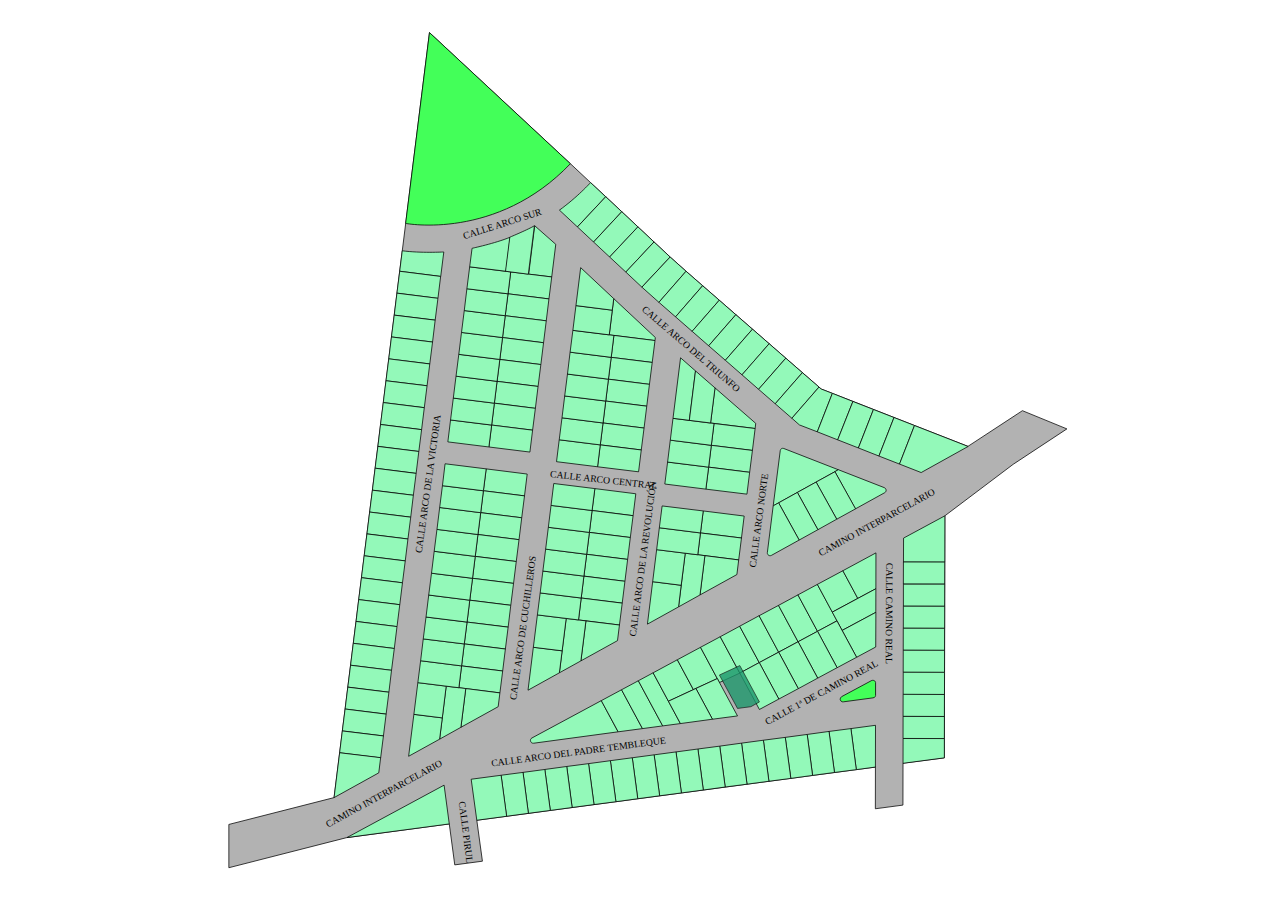
==== index.html @ 2c9c74a9 "folders removed" ====
<!DOCTYPE html>
<html lang="en">

<head>
    <meta charset="UTF-8">
    <meta http-equiv="X-UA-Compatible" content="IE=edge">
    <meta name="viewport" content="width=device-width, initial-scale=1.0">
    <title>Document</title>
    <link rel="stylesheet" href="styles.css">
</head>

<body>
    <?xml version="1.0" encoding="utf-8"?>
    <!-- Generator: Adobe Illustrator 19.0.0, SVG Export Plug-In . SVG Version: 6.00 Build 0)  -->
    <svg id="svgMap" version="1.1" xmlns="http://www.w3.org/2000/svg" xmlns:xlink="http://www.w3.org/1999/xlink" x="0px"
        y="0px" viewBox="0 0 1200 1200" style="enable-background:new 0 0 1200 1200;" xml:space="preserve">
        <style type="text/css">
            .st0 {
                display: none;
            }

            .st1 {
                display: inline;
            }

            .st2 {
                clip-path: url(#XMLID_6619_);
            }

            .st3 {
                clip-path: url(#XMLID_6623_);
                fill: #00FF00;
            }

            .st4 {
                clip-path: url(#XMLID_6623_);
                fill: none;
                stroke: #00FF00;
                stroke-width: 0;
                stroke-miterlimit: 10;
            }

            .st5 {
                clip-path: url(#XMLID_6623_);
                fill: #FF0000;
            }

            .st6 {
                clip-path: url(#XMLID_6623_);
                fill: none;
                stroke: #FF0000;
                stroke-width: 0;
                stroke-miterlimit: 10;
            }

            .st7 {
                clip-path: url(#XMLID_6623_);
                fill: none;
                stroke: #000000;
                stroke-width: 1.4333;
                stroke-linecap: round;
                stroke-linejoin: round;
                stroke-miterlimit: 10;
            }

            .st8 {
                clip-path: url(#XMLID_6623_);
                fill: none;
                stroke: #000000;
                stroke-width: 0.6143;
                stroke-linecap: round;
                stroke-linejoin: round;
                stroke-miterlimit: 10;
            }

            .st9 {
                clip-path: url(#XMLID_6623_);
                fill: none;
                stroke: #FF0000;
                stroke-width: 0;
                stroke-linecap: round;
                stroke-miterlimit: 10;
            }

            .st10 {
                clip-path: url(#XMLID_6623_);
                fill: none;
                stroke: #00FF00;
                stroke-width: 0;
                stroke-linecap: round;
                stroke-miterlimit: 10;
            }

            .st11 {
                clip-path: url(#XMLID_6627_);
            }

            .st12 {
                font-family: 'StylusBT';
            }

            .st13 {
                font-size: 4.6241px;
            }

            .st14 {
                clip-path: url(#XMLID_6631_);
            }

            .st15 {
                fill: #0000FF;
            }

            .st16 {
                font-size: 9.6336px;
            }

            .st17 {
                clip-path: url(#XMLID_6631_);
                fill: none;
                stroke: #0000FF;
                stroke-width: 0.6143;
                stroke-linecap: round;
                stroke-linejoin: round;
                stroke-miterlimit: 10;
            }

            .st18 {
                clip-path: url(#XMLID_6631_);
                fill: none;
                stroke: #000000;
                stroke-width: 0.6143;
                stroke-linecap: round;
                stroke-linejoin: round;
                stroke-miterlimit: 10;
            }

            .st19 {
                clip-path: url(#XMLID_6631_);
                fill: none;
                stroke: #000000;
                stroke-width: 0;
                stroke-linecap: round;
                stroke-linejoin: round;
                stroke-miterlimit: 10;
            }

            .st20 {
                clip-path: url(#XMLID_6631_);
                fill: none;
                stroke: #000000;
                stroke-width: 0.7166;
                stroke-linecap: round;
                stroke-linejoin: round;
                stroke-miterlimit: 10;
            }

            .st21 {
                clip-path: url(#XMLID_6631_);
                fill: none;
                stroke: #000000;
                stroke-width: 0.9214;
                stroke-linecap: round;
                stroke-linejoin: round;
                stroke-miterlimit: 10;
            }

            .st22 {
                clip-path: url(#XMLID_6631_);
                fill: none;
                stroke: #000000;
                stroke-width: 0.3071;
                stroke-linecap: round;
                stroke-linejoin: round;
                stroke-miterlimit: 10;
            }

            .st23 {
                clip-path: url(#XMLID_6631_);
                fill: none;
                stroke: #000000;
                stroke-width: 1.2285;
                stroke-linecap: round;
                stroke-linejoin: round;
                stroke-miterlimit: 10;
            }

            .st24 {
                clip-path: url(#XMLID_6631_);
                fill: none;
                stroke: #000000;
                stroke-width: 0;
                stroke-linecap: round;
                stroke-miterlimit: 10;
            }

            .st25 {
                font-size: 7.6875px;
            }

            .st26 {
                font-size: 6.3239px;
            }

            .st27 {
                clip-path: url(#XMLID_6635_);
            }

            .st28 {
                clip-path: url(#XMLID_6639_);
                fill: none;
                stroke: #000000;
                stroke-width: 0.3071;
                stroke-linecap: round;
                stroke-linejoin: round;
                stroke-miterlimit: 10;
            }

            .st29 {
                clip-path: url(#XMLID_6639_);
            }

            .st30 {
                font-size: 8.6954px;
            }

            .st31 {
                clip-path: url(#XMLID_6639_);
                fill: none;
                stroke: #000000;
                stroke-width: 0.9214;
                stroke-linecap: round;
                stroke-linejoin: round;
                stroke-miterlimit: 10;
            }

            .st32 {
                clip-path: url(#XMLID_6647_);
            }

            .st33 {
                clip-path: url(#XMLID_6647_);
                fill: none;
                stroke: #000000;
                stroke-width: 0.9214;
                stroke-linecap: round;
                stroke-linejoin: round;
                stroke-miterlimit: 10;
            }

            .st34 {
                clip-path: url(#XMLID_6647_);
                fill: none;
                stroke: #000000;
                stroke-width: 0.6143;
                stroke-linecap: round;
                stroke-linejoin: round;
                stroke-miterlimit: 10;
            }

            .st35 {
                font-size: 26.9741px;
            }

            .st36 {
                clip-path: url(#XMLID_6647_);
                fill: none;
                stroke: #0000FF;
                stroke-width: 0.6143;
                stroke-linecap: round;
                stroke-linejoin: round;
                stroke-miterlimit: 10;
            }

            .st37 {
                font-size: 5.7802px;
            }

            .st38 {
                font-size: 3.8534px;
            }

            .st39 {
                clip-path: url(#XMLID_6647_);
                fill: none;
                stroke: #FF0000;
                stroke-width: 0.6143;
                stroke-linecap: round;
                stroke-linejoin: round;
                stroke-miterlimit: 10;
            }

            .st40 {
                clip-path: url(#XMLID_6647_);
                fill: none;
                stroke: #000000;
                stroke-width: 0.7166;
                stroke-linecap: round;
                stroke-linejoin: round;
                stroke-miterlimit: 10;
            }

            .st41 {
                clip-path: url(#XMLID_6655_);
            }

            .st42 {
                clip-path: url(#XMLID_6659_);
                fill: none;
                stroke: #000000;
                stroke-width: 0.7166;
                stroke-linecap: round;
                stroke-linejoin: round;
                stroke-miterlimit: 10;
            }

            .st43 {
                clip-path: url(#XMLID_6659_);
                fill: none;
                stroke: #000000;
                stroke-width: 0.3071;
                stroke-linecap: round;
                stroke-linejoin: round;
                stroke-miterlimit: 10;
            }

            .st44 {
                clip-path: url(#XMLID_6659_);
            }

            .st45 {
                font-size: 7.7069px;
            }

            .st46 {
                clip-path: url(#XMLID_6659_);
                fill: none;
                stroke: #000000;
                stroke-width: 0.6143;
                stroke-linecap: round;
                stroke-linejoin: round;
                stroke-miterlimit: 10;
            }

            .st47 {
                font-size: 7.7068px;
            }

            .st48 {
                clip-path: url(#XMLID_6659_);
                fill: none;
                stroke: #0000FF;
                stroke-width: 0.3071;
                stroke-linecap: round;
                stroke-linejoin: round;
                stroke-miterlimit: 10;
            }

            .st49 {
                clip-path: url(#XMLID_6663_);
            }

            .st50 {
                clip-path: url(#XMLID_6667_);
                fill: none;
                stroke: #000000;
                stroke-width: 0.3071;
                stroke-linecap: round;
                stroke-linejoin: round;
                stroke-miterlimit: 10;
            }

            .st51 {
                clip-path: url(#XMLID_6667_);
            }

            .st52 {
                clip-path: url(#XMLID_6667_);
                fill: none;
                stroke: #000000;
                stroke-width: 0;
                stroke-linecap: round;
                stroke-miterlimit: 10;
            }

            .st53 {
                clip-path: url(#XMLID_6667_);
                fill: none;
                stroke: #00FF00;
                stroke-width: 0.3071;
                stroke-linecap: round;
                stroke-linejoin: round;
                stroke-miterlimit: 10;
            }

            .st54 {
                font-size: 5.7801px;
            }

            .st55 {
                clip-path: url(#XMLID_6667_);
                fill: none;
                stroke: #FF0000;
                stroke-width: 0.6143;
                stroke-linecap: round;
                stroke-linejoin: round;
                stroke-miterlimit: 10;
            }

            .st56 {
                clip-path: url(#XMLID_6667_);
                fill: none;
                stroke: #808080;
                stroke-width: 0.6143;
                stroke-linecap: round;
                stroke-linejoin: round;
                stroke-miterlimit: 10;
            }

            .st57 {
                font-size: 7.0646px;
            }

            .st58 {
                clip-path: url(#XMLID_6667_);
                fill: #FF0000;
            }

            .st59 {
                clip-path: url(#XMLID_6667_);
                fill: none;
                stroke: #FF0000;
                stroke-width: 0;
                stroke-linecap: round;
                stroke-miterlimit: 10;
            }

            .st60 {
                clip-path: url(#XMLID_6667_);
                fill: none;
                stroke: #000000;
                stroke-width: 0.6143;
                stroke-linecap: round;
                stroke-linejoin: round;
                stroke-miterlimit: 10;
            }

            .st61 {
                fill: #B2B2B2;
                stroke: #000000;
                stroke-miterlimit: 10;
            }

            .st62 {
                fill: #43FF59;
                stroke: #000000;
                stroke-miterlimit: 10;
            }

            .st63 {

                stroke: #000000;
                stroke-miterlimit: 10;
            }

            .st64 {
                font-family: 'MyriadPro-Regular';
            }

            .st65 {
                font-size: 13px;
            }
        </style>
        <g id="Capa_1" class="st0">
            <g id="XMLID_6612_" class="st1">
                <g id="XMLID_6613_">
                    <defs>

                        <rect id="XMLID_1_" x="-75.7" y="-444.2"
                            transform="matrix(2.286894e-03 -1 1 2.286894e-03 -1.3706 1198.6263)" width="1351.4"
                            height="2088.5" />
                    </defs>
                    <clipPath id="XMLID_6619_">
                        <use xlink:href="#XMLID_1_" style="overflow:visible;" />
                    </clipPath>
                    <g id="XMLID_9650_" class="st2">
                        <defs>
                            <polyline id="XMLID_2998_"
                                points="-390.7,-64.3 -393.7,1259 1591.3,1263.5 1594.3,-59.8 -390.7,-64.3 					" />
                        </defs>
                        <clipPath id="XMLID_6623_">
                            <use xlink:href="#XMLID_2998_" style="overflow:visible;" />
                        </clipPath>
                        <polygon id="XMLID_5430_" class="st3" points="467.5,224.3 460.5,231.6 460.6,217.8 				" />
                        <polygon id="XMLID_5429_" class="st4" points="467.5,224.3 460.5,231.6 460.6,217.8 				" />
                        <path id="XMLID_6610_" class="st3" d="M460.6,217.8l-7.4,20.8l0.1-27.6L460.6,217.8z M460.5,231.6l0-13.8l-7.4,20.8L460.5,231.6
					z" />
                        <path id="XMLID_6609_" class="st4" d="M460.6,217.8l-7.4,20.8l0.1-27.6L460.6,217.8z M460.5,231.6l0-13.8l-7.4,20.8L460.5,231.6
					z" />
                        <path id="XMLID_6608_" class="st3" d="M453.2,210.9l-7.7,34.3l0.1-41.4L453.2,210.9z M453.1,238.5l0.1-27.6l-7.7,34.3
					L453.1,238.5z" />
                        <path id="XMLID_6607_" class="st4" d="M453.2,210.9l-7.7,34.3l0.1-41.4L453.2,210.9z M453.1,238.5l0.1-27.6l-7.7,34.3
					L453.1,238.5z" />
                        <path id="XMLID_6606_" class="st3" d="M445.6,203.8l-7.9,47.7l0.1-55L445.6,203.8z M445.5,245.2l0.1-41.4l-7.9,47.7L445.5,245.2
					z" />
                        <path id="XMLID_6605_" class="st4" d="M445.6,203.8l-7.9,47.7l0.1-55L445.6,203.8z M445.5,245.2l0.1-41.4l-7.9,47.7L445.5,245.2
					z" />
                        <path id="XMLID_6604_" class="st3" d="M437.9,196.5l-8.2,61.1l0.2-68.6L437.9,196.5z M437.7,251.5l0.1-55l-8.2,61.1L437.7,251.5
					z" />
                        <path id="XMLID_6603_" class="st4" d="M437.9,196.5l-8.2,61.1l0.2-68.6L437.9,196.5z M437.7,251.5l0.1-55l-8.2,61.1L437.7,251.5
					z" />
                        <path id="XMLID_6602_" class="st3"
                            d="M429.8,189l-8.5,74.3l0.2-82.1L429.8,189z M429.6,257.6l0.2-68.6l-8.5,74.3L429.6,257.6z" />
                        <path id="XMLID_6601_" class="st4"
                            d="M429.8,189l-8.5,74.3l0.2-82.1L429.8,189z M429.6,257.6l0.2-68.6l-8.5,74.3L429.6,257.6z" />
                        <path id="XMLID_6600_" class="st3" d="M421.5,181.2l-8.8,87.5l0.2-95.5L421.5,181.2z M421.3,263.3l0.2-82.1l-8.8,87.5
					L421.3,263.3z" />
                        <path id="XMLID_6599_" class="st4" d="M421.5,181.2l-8.8,87.5l0.2-95.5L421.5,181.2z M421.3,263.3l0.2-82.1l-8.8,87.5
					L421.3,263.3z" />
                        <path id="XMLID_6598_" class="st3" d="M412.9,173.2L404,273.7l0.2-108.6L412.9,173.2z M412.7,268.7l0.2-95.5L404,273.7
					L412.7,268.7z" />
                        <path id="XMLID_6597_" class="st4" d="M412.9,173.2L404,273.7l0.2-108.6L412.9,173.2z M412.7,268.7l0.2-95.5L404,273.7
					L412.7,268.7z" />
                        <path id="XMLID_6596_" class="st3" d="M404.3,165.1l-9.2,113.4l0.3-121.7L404.3,165.1z M404,273.7l0.2-108.6l-9.2,113.4
					L404,273.7z" />
                        <path id="XMLID_6595_" class="st4" d="M404.3,165.1l-9.2,113.4l0.3-121.7L404.3,165.1z M404,273.7l0.2-108.6l-9.2,113.4
					L404,273.7z" />
                        <path id="XMLID_6594_" class="st3" d="M395.4,156.8l-9.4,126l0.3-134.5L395.4,156.8z M395.1,278.5l0.3-121.7l-9.4,126
					L395.1,278.5z" />
                        <path id="XMLID_6593_" class="st4" d="M395.4,156.8l-9.4,126l0.3-134.5L395.4,156.8z M395.1,278.5l0.3-121.7l-9.4,126
					L395.1,278.5z" />
                        <path id="XMLID_6592_" class="st3" d="M386.3,148.3l-5.6,136.9l0.3-141.8L386.3,148.3z M386,282.8l0.3-134.5l-5.6,136.9
					L386,282.8z" />
                        <path id="XMLID_6591_" class="st4" d="M386.3,148.3l-5.6,136.9l0.3-141.8L386.3,148.3z M386,282.8l0.3-134.5l-5.6,136.9
					L386,282.8z" />
                        <path id="XMLID_6590_" class="st3" d="M381,143.3l-4.3,143.4l0.3-139.2L381,143.3z M380.6,285.1l0.3-141.8l-4.3,143.4
					L380.6,285.1z" />
                        <path id="XMLID_6589_" class="st4" d="M381,143.3l-4.3,143.4l0.3-139.2L381,143.3z M380.6,285.1l0.3-141.8l-4.3,143.4
					L380.6,285.1z" />
                        <path id="XMLID_6588_" class="st3" d="M377,147.5l-2.2,139.9l0.3-138L377,147.5z M376.7,286.8l0.3-139.2l-2.2,139.9L376.7,286.8
					z" />
                        <path id="XMLID_6587_" class="st4" d="M377,147.5l-2.2,139.9l0.3-138L377,147.5z M376.7,286.8l0.3-139.2l-2.2,139.9L376.7,286.8
					z" />
                        <path id="XMLID_6586_" class="st3" d="M375.1,149.5l-0.5,135.2l0.3-134.9L375.1,149.5z M374.8,285.4l0.3-136l-0.5,135.2
					L374.8,285.4z" />
                        <path id="XMLID_6585_" class="st4" d="M375.1,149.5l-0.5,135.2l0.3-134.9L375.1,149.5z M374.8,285.4l0.3-136l-0.5,135.2
					L374.8,285.4z" />
                        <path id="XMLID_6584_" class="st3"
                            d="M374.8,285.4l-0.2,2.1l0-2L374.8,285.4z M374.8,287.5l0-2l-0.2,2.1L374.8,287.5z" />
                        <path id="XMLID_6583_" class="st4"
                            d="M374.8,285.4l-0.2,2.1l0-2L374.8,285.4z M374.8,287.5l0-2l-0.2,2.1L374.8,287.5z" />
                        <path id="XMLID_6582_" class="st3" d="M374.9,149.8l-3,127.6l0.3-130.1L374.9,149.8z M374.6,284.7l0.3-134.9l-3,127.6
					L374.6,284.7z" />
                        <path id="XMLID_6581_" class="st4" d="M374.9,149.8l-3,127.6l0.3-130.1L374.9,149.8z M374.6,284.7l0.3-134.9l-3,127.6
					L374.6,284.7z" />
                        <path id="XMLID_6580_" class="st3"
                            d="M374.6,285.5l-7.4,4.9l0-2.3L374.6,285.5z M374.6,287.6l0-2l-7.4,4.9L374.6,287.6z" />
                        <path id="XMLID_6579_" class="st4"
                            d="M374.6,285.5l-7.4,4.9l0-2.3L374.6,285.5z M374.6,287.6l0-2l-7.4,4.9L374.6,287.6z" />
                        <path id="XMLID_6578_" class="st3"
                            d="M366.2,129.5l-6.1,6.4l0-12.1L366.2,129.5z M360.1,135.9l6.1-6.4L360.1,135.9z" />
                        <path id="XMLID_6577_" class="st4"
                            d="M366.2,129.5l-6.1,6.4l0-12.1L366.2,129.5z M360.1,135.9l6.1-6.4L360.1,135.9z" />
                        <path id="XMLID_6576_" class="st3" d="M372.3,147.2l-12.5,134.5l0.3-145.8L372.3,147.2z M372,277.3l0.3-130.1l-12.5,134.5
					L372,277.3z" />
                        <path id="XMLID_6575_" class="st4" d="M372.3,147.2l-12.5,134.5l0.3-145.8L372.3,147.2z M372,277.3l0.3-130.1l-12.5,134.5
					L372,277.3z" />
                        <path id="XMLID_6574_" class="st3"
                            d="M367.2,288.2l-9.5,5.5l0-1.9L367.2,288.2z M367.2,290.4l0-2.3l-9.5,5.5L367.2,290.4z" />
                        <path id="XMLID_6573_" class="st4"
                            d="M367.2,288.2l-9.5,5.5l0-1.9L367.2,288.2z M367.2,290.4l0-2.3l-9.5,5.5L367.2,290.4z" />
                        <path id="XMLID_6572_" class="st3"
                            d="M357.7,291.7l-9.7,4.8l0-1.3L357.7,291.7z M357.7,293.7l0-1.9l-9.7,4.8L357.7,293.7z" />
                        <path id="XMLID_6571_" class="st4"
                            d="M357.7,291.7l-9.7,4.8l0-1.3L357.7,291.7z M357.7,293.7l0-1.9l-9.7,4.8L357.7,293.7z" />
                        <path id="XMLID_6570_" class="st3"
                            d="M348,295.2l-1.7,1.8l0-1.2L348,295.2z M348,296.5l0-1.3l-1.7,1.8L348,296.5z" />
                        <path id="XMLID_6569_" class="st4"
                            d="M348,295.2l-1.7,1.8l0-1.2L348,295.2z M348,296.5l0-1.3l-1.7,1.8L348,296.5z" />
                        <path id="XMLID_6568_" class="st3" d="M360.1,123.8l-16.9,163.9l0.4-179.3L360.1,123.8z M359.8,281.7l0.4-157.9l-16.9,163.9
					L359.8,281.7z" />
                        <path id="XMLID_6567_" class="st4" d="M360.1,123.8l-16.9,163.9l0.4-179.3L360.1,123.8z M359.8,281.7l0.4-157.9l-16.9,163.9
					L359.8,281.7z" />
                        <path id="XMLID_6566_" class="st3"
                            d="M346.2,295.8l-3,1.9l0-10L346.2,295.8z M346.2,297l0-1.2l-3,1.9L346.2,297z" />
                        <path id="XMLID_6565_" class="st4"
                            d="M346.2,295.8l-3,1.9l0-10L346.2,295.8z M346.2,297l0-1.2l-3,1.9L346.2,297z" />
                        <path id="XMLID_6564_" class="st3" d="M343.7,108.5l-5.6,190.6l0.4-195.3L343.7,108.5z M343.3,297.7l0.4-189.3l-5.6,190.6
					L343.3,297.7z" />
                        <path id="XMLID_6563_" class="st4" d="M343.7,108.5l-5.6,190.6l0.4-195.3L343.7,108.5z M343.3,297.7l0.4-189.3l-5.6,190.6
					L343.3,297.7z" />
                        <path id="XMLID_6562_" class="st3" d="M338.6,103.7l-2.3,195.7l0.5-197.5L338.6,103.7z M338.1,299.1l0.4-195.3l-2.3,195.7
					L338.1,299.1z" />
                        <path id="XMLID_6561_" class="st4" d="M338.6,103.7l-2.3,195.7l0.5-197.5L338.6,103.7z M338.1,299.1l0.4-195.3l-2.3,195.7
					L338.1,299.1z" />
                        <path id="XMLID_6560_" class="st3"
                            d="M336.5,207.2l-8.2,94l0.2-94L336.5,207.2z M336.3,299.5l0.2-92.2l-8.2,94L336.3,299.5z" />
                        <path id="XMLID_6559_" class="st4"
                            d="M336.5,207.2l-8.2,94l0.2-94L336.5,207.2z M336.3,299.5l0.2-92.2l-8.2,94L336.3,299.5z" />
                        <path id="XMLID_6558_" class="st3"
                            d="M336.7,102l-10,75.1l0.2-84.4L336.7,102z M336.6,177.1l0.2-75.1l-10,75.1L336.6,177.1z" />
                        <path id="XMLID_6557_" class="st4"
                            d="M336.7,102l-10,75.1l0.2-84.4L336.7,102z M336.6,177.1l0.2-75.1l-10,75.1L336.6,177.1z" />
                        <path id="XMLID_6556_" class="st3" d="M328.5,207.2l-2.1,94.3l0.2-94.3L328.5,207.2z M328.3,301.2l0.2-94l-2.1,94.3L328.3,301.2
					z" />
                        <path id="XMLID_6555_" class="st4" d="M328.5,207.2l-2.1,94.3l0.2-94.3L328.5,207.2z M328.3,301.2l0.2-94l-2.1,94.3L328.3,301.2
					z" />
                        <path id="XMLID_6554_" class="st3" d="M326.9,92.8l-8.6,210.2l0.5-217.8L326.9,92.8z M326.5,301.5l0.5-208.7l-8.6,210.2
					L326.5,301.5z" />
                        <path id="XMLID_6553_" class="st4" d="M326.9,92.8l-8.6,210.2l0.5-217.8L326.9,92.8z M326.5,301.5l0.5-208.7l-8.6,210.2
					L326.5,301.5z" />
                        <path id="XMLID_6552_" class="st3" d="M318.9,85.2l-10.5,219.1l0.5-228.4L318.9,85.2z M318.4,302.9l0.5-217.8l-10.5,219.1
					L318.4,302.9z" />
                        <path id="XMLID_6551_" class="st4" d="M318.9,85.2l-10.5,219.1l0.5-228.4L318.9,85.2z M318.4,302.9l0.5-217.8l-10.5,219.1
					L318.4,302.9z" />
                        <path id="XMLID_6550_" class="st3" d="M308.8,75.8l-10.6,229.3l0.5-238.7L308.8,75.8z M308.3,304.2l0.5-228.4l-10.6,229.3
					L308.3,304.2z" />
                        <path id="XMLID_6549_" class="st4" d="M308.8,75.8l-10.6,229.3l0.5-238.7L308.8,75.8z M308.3,304.2l0.5-228.4l-10.6,229.3
					L308.3,304.2z" />
                        <path id="XMLID_6548_" class="st3" d="M298.8,66.4l-10.7,239.3L288.7,57L298.8,66.4z M298.3,305.1l0.5-238.7l-10.7,239.3
					L298.3,305.1z" />
                        <path id="XMLID_6547_" class="st4" d="M298.8,66.4l-10.7,239.3L288.7,57L298.8,66.4z M298.3,305.1l0.5-238.7l-10.7,239.3
					L298.3,305.1z" />
                        <path id="XMLID_6546_" class="st3"
                            d="M288.7,57L279,305.8l0.6-257.3L288.7,57z M288.2,305.7L288.7,57L279,305.8L288.2,305.7z" />
                        <path id="XMLID_6545_" class="st4"
                            d="M288.7,57L279,305.8l0.6-257.3L288.7,57z M288.2,305.7L288.7,57L279,305.8L288.2,305.7z" />
                        <path id="XMLID_6544_" class="st3"
                            d="M279.6,48.5L278,305.8l0.6-249.2L279.6,48.5z M279,305.8l0.6-257.3L278,305.8L279,305.8z" />
                        <path id="XMLID_6543_" class="st4"
                            d="M279.6,48.5L278,305.8l0.6-249.2L279.6,48.5z M279,305.8l0.6-257.3L278,305.8L279,305.8z" />
                        <path id="XMLID_6542_" class="st3" d="M278.6,56.6l-4.8,249.1l0.5-214.5L278.6,56.6z M278,305.8l0.6-249.2l-4.8,249.1L278,305.8
					z" />
                        <path id="XMLID_6541_" class="st4" d="M278.6,56.6l-4.8,249.1l0.5-214.5L278.6,56.6z M278,305.8l0.6-249.2l-4.8,249.1L278,305.8
					z" />
                        <path id="XMLID_6540_" class="st3" d="M274.3,91.2l-2.6,74.9l0.1-54.9L274.3,91.2z M274.1,166.4l0.2-75.2l-2.6,74.9L274.1,166.4
					z" />
                        <path id="XMLID_6539_" class="st4" d="M274.3,91.2l-2.6,74.9l0.1-54.9L274.3,91.2z M274.1,166.4l0.2-75.2l-2.6,74.9L274.1,166.4
					z" />
                        <path id="XMLID_6538_" class="st3" d="M274.1,166.4l-2.8,139.2l0.3-119.2L274.1,166.4z M273.8,305.7l0.3-139.2l-2.8,139.2
					L273.8,305.7z" />
                        <path id="XMLID_6537_" class="st4" d="M274.1,166.4l-2.8,139.2l0.3-119.2L274.1,166.4z M273.8,305.7l0.3-139.2l-2.8,139.2
					L273.8,305.7z" />
                        <path id="XMLID_6536_" class="st3" d="M271.6,186.5L268,305.6l0.3-119.5L271.6,186.5z M271.4,305.7l0.3-119.2L268,305.6
					L271.4,305.7z" />
                        <path id="XMLID_6535_" class="st4" d="M271.6,186.5L268,305.6l0.3-119.5L271.6,186.5z M271.4,305.7l0.3-119.2L268,305.6
					L271.4,305.7z" />
                        <path id="XMLID_6534_" class="st3"
                            d="M271.8,111.3l-6.6,54l0-1.6L271.8,111.3z M271.7,166.1l0.1-54.9l-6.6,54L271.7,166.1z" />
                        <path id="XMLID_6533_" class="st4"
                            d="M271.8,111.3l-6.6,54l0-1.6L271.8,111.3z M271.7,166.1l0.1-54.9l-6.6,54L271.7,166.1z" />
                        <path id="XMLID_6532_" class="st3"
                            d="M265.2,163.7l-2.5,21.7l0-1.6L265.2,163.7z M265.2,165.3l0-1.6l-2.5,21.7L265.2,165.3z" />
                        <path id="XMLID_6531_" class="st4"
                            d="M265.2,163.7l-2.5,21.7l0-1.6L265.2,163.7z M265.2,165.3l0-1.6l-2.5,21.7L265.2,165.3z" />
                        <path id="XMLID_6530_" class="st3" d="M268.3,186.1l-5.8,119.2l0.3-119.9L268.3,186.1z M268,305.6l0.3-119.5l-5.8,119.2
					L268,305.6z" />
                        <path id="XMLID_6529_" class="st4" d="M268.3,186.1l-5.8,119.2l0.3-119.9L268.3,186.1z M268,305.6l0.3-119.5l-5.8,119.2
					L268,305.6z" />
                        <path id="XMLID_6528_" class="st3"
                            d="M258,221.7l-0.2,83.2l-10-1L258,221.7z M262.7,183.7l-4.7,38l-0.2,83.2L262.7,183.7z" />
                        <path id="XMLID_6527_" class="st4"
                            d="M258,221.7l-0.2,83.2l-10-1L258,221.7z M262.7,183.7l-4.7,38l-0.2,83.2L262.7,183.7z" />
                        <polygon id="XMLID_5260_" class="st3" points="262.7,183.7 262.5,305.2 257.9,304.9 				" />
                        <polygon id="XMLID_5259_" class="st4" points="262.7,183.7 262.5,305.2 257.9,304.9 				" />
                        <polygon id="XMLID_5258_" class="st5" points="1166.2,553.7 1105.7,593.6 1105.8,530.1 				" />
                        <polygon id="XMLID_5257_" class="st6" points="1166.2,553.7 1105.7,593.6 1105.8,530.1 				" />
                        <path id="XMLID_6526_" class="st5" d="M1058.4,561.5l-0.1,63.5l-60.3-23.6L1058.4,561.5z M1105.8,530.1l-47.5,31.3l-0.1,63.5
					L1105.8,530.1z" />
                        <path id="XMLID_6525_" class="st6" d="M1058.4,561.5l-0.1,63.5l-60.3-23.6L1058.4,561.5z M1105.8,530.1l-47.5,31.3l-0.1,63.5
					L1105.8,530.1z" />
                        <polygon id="XMLID_5252_" class="st5" points="1105.8,530.1 1105.7,593.6 1058.2,624.9 				" />
                        <polygon id="XMLID_5251_" class="st6" points="1105.8,530.1 1105.7,593.6 1058.2,624.9 				" />
                        <polygon id="XMLID_5250_" class="st5" points="169.2,1122.9 158.8,1125.5 158.9,1090.3 				" />
                        <polygon id="XMLID_5249_" class="st6" points="169.2,1122.9 158.8,1125.5 158.9,1090.3 				" />
                        <path id="XMLID_6524_" class="st5" d="M158.9,1090.3l-2.9,2.6l0-11.7L158.9,1090.3z M158.9,1104.1l0-13.8l-2.9,2.6L158.9,1104.1
					z" />
                        <path id="XMLID_6523_" class="st6" d="M158.9,1090.3l-2.9,2.6l0-11.7L158.9,1090.3z M158.9,1104.1l0-13.8l-2.9,2.6L158.9,1104.1
					z" />
                        <path id="XMLID_6522_" class="st5" d="M158.9,1104.1l-2.9,22.1l0-21.4L158.9,1104.1z M158.8,1125.5l0-21.4l-2.9,22.1
					L158.8,1125.5z" />
                        <path id="XMLID_6521_" class="st6" d="M158.9,1104.1l-2.9,22.1l0-21.4L158.9,1104.1z M158.8,1125.5l0-21.4l-2.9,22.1
					L158.8,1125.5z" />
                        <path id="XMLID_6520_" class="st5" d="M156.1,1081.2l-3.7,12.6l0.1-24.3L156.1,1081.2z M156,1092.9l0-11.7l-3.7,12.6L156,1092.9
					z" />
                        <path id="XMLID_6519_" class="st6" d="M156.1,1081.2l-3.7,12.6l0.1-24.3L156.1,1081.2z M156,1092.9l0-11.7l-3.7,12.6L156,1092.9
					z" />
                        <path id="XMLID_6518_" class="st5"
                            d="M156,1104.9L6.7,1164.4l0-21.6L156,1104.9z M156,1126.3l0-21.4L6.7,1164.4L156,1126.3z" />
                        <path id="XMLID_6517_" class="st6"
                            d="M156,1104.9L6.7,1164.4l0-21.6L156,1104.9z M156,1126.3l0-21.4L6.7,1164.4L156,1126.3z" />
                        <path id="XMLID_6516_" class="st5" d="M152.4,1069.5l-148.6,62l0.1-24.2L152.4,1069.5z M152.3,1093.8l0.1-24.3l-148.6,62
					L152.3,1093.8z" />
                        <path id="XMLID_6515_" class="st6" d="M152.4,1069.5l-148.6,62l0.1-24.2L152.4,1069.5z M152.3,1093.8l0.1-24.3l-148.6,62
					L152.3,1093.8z" />
                        <path id="XMLID_6514_" class="st5"
                            d="M6.8,1142.8l-3,22.3l0.1-33.6L6.8,1142.8z M6.7,1164.4l0-21.6l-3,22.3L6.7,1164.4z" />
                        <path id="XMLID_6513_" class="st6"
                            d="M6.8,1142.8l-3,22.3l0.1-33.6L6.8,1142.8z M6.7,1164.4l0-21.6l-3,22.3L6.7,1164.4z" />
                        <path id="XMLID_6512_" class="st5" d="M-32,1116.5l-0.1,57.7l-16.8-53.4L-32,1116.5z M3.9,1107.4l-35.9,9.1l-0.1,57.7
					L3.9,1107.4z" />
                        <path id="XMLID_6511_" class="st6" d="M-32,1116.5l-0.1,57.7l-16.8-53.4L-32,1116.5z M3.9,1107.4l-35.9,9.1l-0.1,57.7
					L3.9,1107.4z" />
                        <polygon id="XMLID_5220_" class="st5" points="3.9,1107.4 3.7,1165.1 -32.1,1174.2 				" />
                        <polygon id="XMLID_5219_" class="st6" points="3.9,1107.4 3.7,1165.1 -32.1,1174.2 				" />
                        <polygon id="XMLID_5218_" class="st5" points="494.4,249.4 488,256 488,243.4 				" />
                        <polygon id="XMLID_5217_" class="st6" points="494.4,249.4 488,256 488,243.4 				" />
                        <path id="XMLID_6510_" class="st5"
                            d="M488,243.4l-1.9,14.4l0-16.2L488,243.4z M488,256l0-12.6l-1.9,14.4L488,256z" />
                        <path id="XMLID_6509_" class="st6"
                            d="M488,243.4l-1.9,14.4l0-16.2L488,243.4z M488,256l0-12.6l-1.9,14.4L488,256z" />
                        <path id="XMLID_6508_" class="st5"
                            d="M486.2,241.7l-4.7-3l0-1.3L486.2,241.7z M486.2,243.1l0-1.4l-4.7-3L486.2,243.1z" />
                        <path id="XMLID_6507_" class="st6"
                            d="M486.2,241.7l-4.7-3l0-1.3L486.2,241.7z M486.2,243.1l0-1.4l-4.7-3L486.2,243.1z" />
                        <path id="XMLID_6506_" class="st5"
                            d="M486.2,243.1l-4.8,19.3l0-14.3L486.2,243.1z M486.2,257.8l0-14.7l-4.8,19.3L486.2,257.8z" />
                        <path id="XMLID_6505_" class="st6"
                            d="M486.2,243.1l-4.8,19.3l0-14.3L486.2,243.1z M486.2,257.8l0-14.7l-4.8,19.3L486.2,257.8z" />
                        <path id="XMLID_6504_" class="st5"
                            d="M481.5,248.1l-0.1,14.4l0-14.5L481.5,248.1z M481.4,262.4l0-14.3l-0.1,14.4L481.4,262.4z" />
                        <path id="XMLID_6503_" class="st6"
                            d="M481.5,248.1l-0.1,14.4l0-14.5L481.5,248.1z M481.4,262.4l0-14.3l-0.1,14.4L481.4,262.4z" />
                        <path id="XMLID_6502_" class="st5"
                            d="M481.4,248l-6.9,20.8l0.1-27.1L481.4,248z M481.3,262.5l0-14.5l-6.9,20.8L481.3,262.5z" />
                        <path id="XMLID_6501_" class="st6"
                            d="M481.4,248l-6.9,20.8l0.1-27.1L481.4,248z M481.3,262.5l0-14.5l-6.9,20.8L481.3,262.5z" />
                        <path id="XMLID_6500_" class="st5"
                            d="M481.5,237.4l-7.1-5.2l0-1.4L481.5,237.4z M481.5,238.7l0-1.3l-7.1-5.2L481.5,238.7z" />
                        <path id="XMLID_6499_" class="st6"
                            d="M481.5,237.4l-7.1-5.2l0-1.4L481.5,237.4z M481.5,238.7l0-1.3l-7.1-5.2L481.5,238.7z" />
                        <path id="XMLID_6498_" class="st5" d="M474.5,241.6l-0.2,27.2l0.1-27.4L474.5,241.6z M474.5,268.8l0.1-27.1l-0.2,27.2
					L474.5,268.8z" />
                        <path id="XMLID_6497_" class="st6" d="M474.5,241.6l-0.2,27.2l0.1-27.4L474.5,241.6z M474.5,268.8l0.1-27.1l-0.2,27.2
					L474.5,268.8z" />
                        <path id="XMLID_6496_" class="st5"
                            d="M474.4,230.7l-4.7,6.4l0-10.7L474.4,230.7z M474.4,232.1l0-1.4l-4.7,6.4L474.4,232.1z" />
                        <path id="XMLID_6495_" class="st6"
                            d="M474.4,230.7l-4.7,6.4l0-10.7L474.4,230.7z M474.4,232.1l0-1.4l-4.7,6.4L474.4,232.1z" />
                        <path id="XMLID_6494_" class="st5" d="M474.4,241.4l-4.8,31.4l0.1-35.7L474.4,241.4z M474.4,268.9l0.1-27.4l-4.8,31.4
					L474.4,268.9z" />
                        <path id="XMLID_6493_" class="st6" d="M474.4,241.4l-4.8,31.4l0.1-35.7L474.4,241.4z M474.4,268.9l0.1-27.4l-4.8,31.4
					L474.4,268.9z" />
                        <path id="XMLID_6492_" class="st5" d="M469.7,226.4l-2.3,48.4l0.1-50.5L469.7,226.4z M469.6,272.9l0.1-46.5l-2.3,48.4
					L469.6,272.9z" />
                        <path id="XMLID_6491_" class="st6" d="M469.7,226.4l-2.3,48.4l0.1-50.5L469.7,226.4z M469.6,272.9l0.1-46.5l-2.3,48.4
					L469.6,272.9z" />
                        <path id="XMLID_6490_" class="st5" d="M467.6,224.3l-0.2,50.5l0.1-50.5L467.6,224.3z M467.5,274.8l0.1-50.5l-0.2,50.5
					L467.5,274.8z" />
                        <path id="XMLID_6489_" class="st6" d="M467.6,224.3l-0.2,50.5l0.1-50.5L467.6,224.3z M467.5,274.8l0.1-50.5l-0.2,50.5
					L467.5,274.8z" />
                        <path id="XMLID_6488_" class="st5" d="M467.5,224.3l-7.1,56.2l0.1-48.9L467.5,224.3z M467.4,274.8l0.1-50.5l-7.1,56.2
					L467.4,274.8z" />
                        <path id="XMLID_6487_" class="st6" d="M467.5,224.3l-7.1,56.2l0.1-48.9L467.5,224.3z M467.4,274.8l0.1-50.5l-7.1,56.2
					L467.4,274.8z" />
                        <path id="XMLID_6486_" class="st5" d="M460.5,231.6l-0.2,48.9l0.1-48.9L460.5,231.6z M460.4,280.5l0.1-48.9l-0.2,48.9
					L460.4,280.5z" />
                        <path id="XMLID_6485_" class="st6" d="M460.5,231.6l-0.2,48.9l0.1-48.9L460.5,231.6z M460.4,280.5l0.1-48.9l-0.2,48.9
					L460.4,280.5z" />
                        <path id="XMLID_6484_" class="st5"
                            d="M460.4,231.6L453,286l0.1-47.5L460.4,231.6z M460.3,280.5l0.1-48.9L453,286L460.3,280.5z" />
                        <path id="XMLID_6483_" class="st6"
                            d="M460.4,231.6L453,286l0.1-47.5L460.4,231.6z M460.3,280.5l0.1-48.9L453,286L460.3,280.5z" />
                        <path id="XMLID_6482_" class="st5"
                            d="M453.1,238.5l-0.2,47.6l0.1-47.5L453.1,238.5z M453,286l0.1-47.5l-0.2,47.6L453,286z" />
                        <path id="XMLID_6481_" class="st6"
                            d="M453.1,238.5l-0.2,47.6l0.1-47.5L453.1,238.5z M453,286l0.1-47.5l-0.2,47.6L453,286z" />
                        <path id="XMLID_6480_" class="st5"
                            d="M453,238.6l-7.6,52.2l0.1-45.7L453,238.6z M452.9,286.1l0.1-47.5l-7.6,52.2L452.9,286.1z" />
                        <path id="XMLID_6479_" class="st6"
                            d="M453,238.6l-7.6,52.2l0.1-45.7L453,238.6z M452.9,286.1l0.1-47.5l-7.6,52.2L452.9,286.1z" />
                        <path id="XMLID_6478_" class="st5" d="M445.5,245.2l-7.9,50.7l0.1-44.3L445.5,245.2z M445.4,290.8l0.1-45.7l-7.9,50.7
					L445.4,290.8z" />
                        <path id="XMLID_6477_" class="st6" d="M445.5,245.2l-7.9,50.7l0.1-44.3L445.5,245.2z M445.4,290.8l0.1-45.7l-7.9,50.7
					L445.4,290.8z" />
                        <path id="XMLID_6476_" class="st5" d="M437.7,251.5l-8.2,49.4l0.1-43.3L437.7,251.5z M437.6,295.8l0.1-44.3l-8.2,49.4
					L437.6,295.8z" />
                        <path id="XMLID_6475_" class="st6" d="M437.7,251.5l-8.2,49.4l0.1-43.3L437.7,251.5z M437.6,295.8l0.1-44.3l-8.2,49.4
					L437.6,295.8z" />
                        <path id="XMLID_6474_" class="st5" d="M429.6,257.6l-8.4,48.5l0.1-42.8L429.6,257.6z M429.5,300.9l0.1-43.3l-8.4,48.5
					L429.5,300.9z" />
                        <path id="XMLID_6473_" class="st6" d="M429.6,257.6l-8.4,48.5l0.1-42.8L429.6,257.6z M429.5,300.9l0.1-43.3l-8.4,48.5
					L429.5,300.9z" />
                        <path id="XMLID_6472_" class="st5" d="M421.3,263.3l-1.4,43.6l0.1-42.8L421.3,263.3z M421.2,306.1l0.1-42.8l-1.4,43.6
					L421.2,306.1z" />
                        <path id="XMLID_6471_" class="st6" d="M421.3,263.3l-1.4,43.6l0.1-42.8L421.3,263.3z M421.2,306.1l0.1-42.8l-1.4,43.6
					L421.2,306.1z" />
                        <path id="XMLID_6470_" class="st5"
                            d="M420,264.1l-7.4,46.6l0.1-42L420,264.1z M419.9,306.9l0.1-42.8l-7.4,46.6L419.9,306.9z" />
                        <path id="XMLID_6469_" class="st6"
                            d="M420,264.1l-7.4,46.6l0.1-42L420,264.1z M419.9,306.9l0.1-42.8l-7.4,46.6L419.9,306.9z" />
                        <path id="XMLID_6468_" class="st5" d="M412.7,268.7l-1.6,42.8l0.1-41.9L412.7,268.7z M412.6,310.7l0.1-42l-1.6,42.8L412.6,310.7
					z" />
                        <path id="XMLID_6467_" class="st6" d="M412.7,268.7l-1.6,42.8l0.1-41.9L412.7,268.7z M412.6,310.7l0.1-42l-1.6,42.8L412.6,310.7
					z" />
                        <path id="XMLID_6466_" class="st5" d="M411.2,269.6l-7.3,45.3l0.1-41.3L411.2,269.6z M411.1,311.5l0.1-41.9l-7.3,45.3
					L411.1,311.5z" />
                        <path id="XMLID_6465_" class="st6" d="M411.2,269.6l-7.3,45.3l0.1-41.3L411.2,269.6z M411.1,311.5l0.1-41.9l-7.3,45.3
					L411.1,311.5z" />
                        <path id="XMLID_6464_" class="st5"
                            d="M404,273.7l-1.8,42.1l0.1-41.2L404,273.7z M403.9,315l0.1-41.3l-1.8,42.1L403.9,315z" />
                        <path id="XMLID_6463_" class="st6"
                            d="M404,273.7l-1.8,42.1l0.1-41.2L404,273.7z M403.9,315l0.1-41.3l-1.8,42.1L403.9,315z" />
                        <path id="XMLID_6462_" class="st5"
                            d="M402.3,274.6L395,319l0.1-40.4L402.3,274.6z M402.2,315.8l0.1-41.2L395,319L402.2,315.8z" />
                        <path id="XMLID_6461_" class="st6"
                            d="M402.3,274.6L395,319l0.1-40.4L402.3,274.6z M402.2,315.8l0.1-41.2L395,319L402.2,315.8z" />
                        <path id="XMLID_6460_" class="st5"
                            d="M395.1,278.5l-2,41.3l0.1-40.4L395.1,278.5z M395,319l0.1-40.4l-2,41.3L395,319z" />
                        <path id="XMLID_6459_" class="st6"
                            d="M395.1,278.5l-2,41.3l0.1-40.4L395.1,278.5z M395,319l0.1-40.4l-2,41.3L395,319z" />
                        <path id="XMLID_6458_" class="st5" d="M393.2,279.3l-6.8,43.2l0.1-39.9L393.2,279.3z M393.1,319.8l0.1-40.4l-6.8,43.2
					L393.1,319.8z" />
                        <path id="XMLID_6457_" class="st6" d="M393.2,279.3l-6.8,43.2l0.1-39.9L393.2,279.3z M393.1,319.8l0.1-40.4l-6.8,43.2
					L393.1,319.8z" />
                        <path id="XMLID_6456_" class="st5"
                            d="M386.5,282.6l-0.6,18l0-17.8L386.5,282.6z M386.4,302.6l0-20l-0.6,18L386.4,302.6z" />
                        <path id="XMLID_6455_" class="st6"
                            d="M386.5,282.6l-0.6,18l0-17.8L386.5,282.6z M386.4,302.6l0-20l-0.6,18L386.4,302.6z" />
                        <path id="XMLID_6454_" class="st5"
                            d="M386.4,302.6l-0.6,20.2l0-20.1L386.4,302.6z M386.4,322.5l0-20l-0.6,20.2L386.4,322.5z" />
                        <path id="XMLID_6453_" class="st6"
                            d="M386.4,302.6l-0.6,20.2l0-20.1L386.4,302.6z M386.4,322.5l0-20l-0.6,20.2L386.4,322.5z" />
                        <path id="XMLID_6452_" class="st5"
                            d="M386,282.8l-2,11.4l0-10.5L386,282.8z M385.9,300.6l0-17.8l-2,11.4L385.9,300.6z" />
                        <path id="XMLID_6451_" class="st6"
                            d="M386,282.8l-2,11.4l0-10.5L386,282.8z M385.9,300.6l0-17.8l-2,11.4L385.9,300.6z" />
                        <path id="XMLID_6450_" class="st5"
                            d="M385.9,302.7l-2.1,20.8l0-20.2L385.9,302.7z M385.9,322.7l0-20.1l-2.1,20.8L385.9,322.7z" />
                        <path id="XMLID_6449_" class="st6"
                            d="M385.9,302.7l-2.1,20.8l0-20.2L385.9,302.7z M385.9,322.7l0-20.1l-2.1,20.8L385.9,322.7z" />
                        <path id="XMLID_6448_" class="st5"
                            d="M384,283.6l-7.4,12.7l0-9.5L384,283.6z M384,294.2l0-10.5l-7.4,12.7L384,294.2z" />
                        <path id="XMLID_6447_" class="st6"
                            d="M384,283.6l-7.4,12.7l0-9.5L384,283.6z M384,294.2l0-10.5l-7.4,12.7L384,294.2z" />
                        <path id="XMLID_6446_" class="st5"
                            d="M383.9,303.3l-9.4,23.5l0-20.9L383.9,303.3z M383.8,323.4l0-20.2l-9.4,23.5L383.8,323.4z" />
                        <path id="XMLID_6445_" class="st6"
                            d="M383.9,303.3l-9.4,23.5l0-20.9L383.9,303.3z M383.8,323.4l0-20.2l-9.4,23.5L383.8,323.4z" />
                        <path id="XMLID_6444_" class="st5"
                            d="M376.7,286.8l-9.4,12.2l0-8.5L376.7,286.8z M376.6,296.3l0-9.5l-9.4,12.2L376.6,296.3z" />
                        <path id="XMLID_6443_" class="st6"
                            d="M376.7,286.8l-9.4,12.2l0-8.5L376.7,286.8z M376.6,296.3l0-9.5l-9.4,12.2L376.6,296.3z" />
                        <path id="XMLID_6442_" class="st5"
                            d="M374.6,305.9l-9.5,23.9l0-21.3L374.6,305.9z M374.5,326.8l0-20.9l-9.5,23.9L374.5,326.8z" />
                        <path id="XMLID_6441_" class="st6"
                            d="M374.6,305.9l-9.5,23.9l0-21.3L374.6,305.9z M374.5,326.8l0-20.9l-9.5,23.9L374.5,326.8z" />
                        <path id="XMLID_6440_" class="st5"
                            d="M367.2,290.4l-9.5,11.2l0-8L367.2,290.4z M367.2,298.9l0-8.5l-9.5,11.2L367.2,298.9z" />
                        <path id="XMLID_6439_" class="st6"
                            d="M367.2,290.4l-9.5,11.2l0-8L367.2,290.4z M367.2,298.9l0-8.5l-9.5,11.2L367.2,298.9z" />
                        <path id="XMLID_6438_" class="st5"
                            d="M365.1,308.5l-9.6,24l0-21.3L365.1,308.5z M365.1,329.8l0-21.3l-9.6,24L365.1,329.8z" />
                        <path id="XMLID_6437_" class="st6"
                            d="M365.1,308.5l-9.6,24l0-21.3L365.1,308.5z M365.1,329.8l0-21.3l-9.6,24L365.1,329.8z" />
                        <path id="XMLID_6436_" class="st5"
                            d="M357.7,293.7l-9.8,10.7l0-7.9L357.7,293.7z M357.7,301.7l0-8l-9.8,10.7L357.7,301.7z" />
                        <path id="XMLID_6435_" class="st6"
                            d="M357.7,293.7l-9.8,10.7l0-7.9L357.7,293.7z M357.7,301.7l0-8l-9.8,10.7L357.7,301.7z" />
                        <path id="XMLID_6434_" class="st5"
                            d="M355.6,311.3l-9.7,23.7l0-21L355.6,311.3z M355.6,332.6l0-21.3l-9.7,23.7L355.6,332.6z" />
                        <path id="XMLID_6433_" class="st6"
                            d="M355.6,311.3l-9.7,23.7l0-21L355.6,311.3z M355.6,332.6l0-21.3l-9.7,23.7L355.6,332.6z" />
                        <path id="XMLID_6432_" class="st5"
                            d="M348,296.5l-9.9,10.6l0-8.1L348,296.5z M347.9,304.4l0-7.9l-9.9,10.6L347.9,304.4z" />
                        <path id="XMLID_6431_" class="st6"
                            d="M348,296.5l-9.9,10.6l0-8.1L348,296.5z M347.9,304.4l0-7.9l-9.9,10.6L347.9,304.4z" />
                        <path id="XMLID_6430_" class="st5"
                            d="M346,314l-9.7,23l0-20.3L346,314z M345.9,335l0-21l-9.7,23L345.9,335z" />
                        <path id="XMLID_6429_" class="st6"
                            d="M346,314l-9.7,23l0-20.3L346,314z M345.9,335l0-21l-9.7,23L345.9,335z" />
                        <path id="XMLID_6428_" class="st5"
                            d="M336.3,316.8l-4.3,20.9l0-19.7L336.3,316.8z M336.3,337l0-20.3l-4.3,20.9L336.3,337z" />
                        <path id="XMLID_6427_" class="st6"
                            d="M336.3,316.8l-4.3,20.9l0-19.7L336.3,316.8z M336.3,337l0-20.3l-4.3,20.9L336.3,337z" />
                        <path id="XMLID_6426_" class="st5"
                            d="M338.1,299.1l-8.5,10.5l0-8.7L338.1,299.1z M338.1,307.2l0-8.1l-8.5,10.5L338.1,307.2z" />
                        <path id="XMLID_6425_" class="st6"
                            d="M338.1,299.1l-8.5,10.5l0-8.7L338.1,299.1z M338.1,307.2l0-8.1l-8.5,10.5L338.1,307.2z" />
                        <path id="XMLID_6424_" class="st5"
                            d="M332,318l-2.5,20l0.1-28.4L332,318z M332,337.6l0-19.7l-2.5,20L332,337.6z" />
                        <path id="XMLID_6423_" class="st6"
                            d="M332,318l-2.5,20l0.1-28.4L332,318z M332,337.6l0-19.7l-2.5,20L332,337.6z" />
                        <path id="XMLID_6422_" class="st5" d="M329.6,300.9l-1.4,37.3l0.1-37L329.6,300.9z M329.5,337.9l0.1-37.1l-1.4,37.3L329.5,337.9
					z" />
                        <path id="XMLID_6421_" class="st6" d="M329.6,300.9l-1.4,37.3l0.1-37L329.6,300.9z M329.5,337.9l0.1-37.1l-1.4,37.3L329.5,337.9
					z" />
                        <path id="XMLID_6420_" class="st5"
                            d="M328.3,301.2l-10,38.2l0.1-36.4L328.3,301.2z M328.2,338.2l0.1-37l-10,38.2L328.2,338.2z" />
                        <path id="XMLID_6419_" class="st6"
                            d="M328.3,301.2l-10,38.2l0.1-36.4L328.3,301.2z M328.2,338.2l0.1-37l-10,38.2L328.2,338.2z" />
                        <path id="XMLID_6418_" class="st5" d="M318.4,302.9l-10.1,37.8l0.1-36.4L318.4,302.9z M318.3,339.4l0.1-36.4l-10.1,37.8
					L318.3,339.4z" />
                        <path id="XMLID_6417_" class="st6" d="M318.4,302.9l-10.1,37.8l0.1-36.4L318.4,302.9z M318.3,339.4l0.1-36.4l-10.1,37.8
					L318.3,339.4z" />
                        <path id="XMLID_6416_" class="st5" d="M308.3,304.2l-9.7,37.8l0.1-36.9L308.3,304.2z M308.2,340.7l0.1-36.4l-9.7,37.8
					L308.2,340.7z" />
                        <path id="XMLID_6415_" class="st6" d="M308.3,304.2l-9.7,37.8l0.1-36.9L308.3,304.2z M308.2,340.7l0.1-36.4l-9.7,37.8
					L308.2,340.7z" />
                        <path id="XMLID_6414_" class="st5"
                            d="M298.7,305.1l-0.5,36.9l0.1-36.9L298.7,305.1z M298.6,342l0.1-36.9l-0.5,36.9L298.6,342z" />
                        <path id="XMLID_6413_" class="st6"
                            d="M298.7,305.1l-0.5,36.9l0.1-36.9L298.7,305.1z M298.6,342l0.1-36.9l-0.5,36.9L298.6,342z" />
                        <path id="XMLID_6412_" class="st5"
                            d="M298.3,305.1l-8.9,37.2l0.1-36.8L298.3,305.1z M298.2,342l0.1-36.9l-8.9,37.2L298.2,342z" />
                        <path id="XMLID_6411_" class="st6"
                            d="M298.3,305.1l-8.9,37.2l0.1-36.8L298.3,305.1z M298.2,342l0.1-36.9l-8.9,37.2L298.2,342z" />
                        <path id="XMLID_6410_" class="st5" d="M289.5,305.6l-1.4,36.9l0.1-36.8L289.5,305.6z M289.4,342.4l0.1-36.8l-1.4,36.9
					L289.4,342.4z" />
                        <path id="XMLID_6409_" class="st6" d="M289.5,305.6l-1.4,36.9l0.1-36.8L289.5,305.6z M289.4,342.4l0.1-36.8l-1.4,36.9
					L289.4,342.4z" />
                        <path id="XMLID_6408_" class="st5"
                            d="M288.2,305.7l-8,36.8l0.1-36.8L288.2,305.7z M288.1,342.5l0.1-36.8l-8,36.8L288.1,342.5z" />
                        <path id="XMLID_6407_" class="st6"
                            d="M288.2,305.7l-8,36.8l0.1-36.8L288.2,305.7z M288.1,342.5l0.1-36.8l-8,36.8L288.1,342.5z" />
                        <path id="XMLID_6406_" class="st5" d="M280.3,305.8l-2.3,36.7l0.1-36.8L280.3,305.8z M280.2,342.5l0.1-36.8l-2.3,36.7
					L280.2,342.5z" />
                        <path id="XMLID_6405_" class="st6" d="M280.3,305.8l-2.3,36.7l0.1-36.8L280.3,305.8z M280.2,342.5l0.1-36.8l-2.3,36.7
					L280.2,342.5z" />
                        <path id="XMLID_6404_" class="st5"
                            d="M278,305.8l-7.1,36.6l0.1-36.8L278,305.8z M277.9,342.5l0.1-36.8l-7.1,36.6L277.9,342.5z" />
                        <path id="XMLID_6403_" class="st6"
                            d="M278,305.8l-7.1,36.6l0.1-36.8L278,305.8z M277.9,342.5l0.1-36.8l-7.1,36.6L277.9,342.5z" />
                        <path id="XMLID_6402_" class="st5"
                            d="M271,305.7l-3.1,36.6l0.1-36.8L271,305.7z M270.9,342.4l0.1-36.8l-3.1,36.6L270.9,342.4z" />
                        <path id="XMLID_6401_" class="st6"
                            d="M271,305.7l-3.1,36.6l0.1-36.8L271,305.7z M270.9,342.4l0.1-36.8l-3.1,36.6L270.9,342.4z" />
                        <path id="XMLID_6400_" class="st5"
                            d="M268,305.6l-6.3,36.4l0.1-36.9L268,305.6z M267.9,342.3l0.1-36.8l-6.3,36.4L267.9,342.3z" />
                        <path id="XMLID_6399_" class="st6"
                            d="M268,305.6l-6.3,36.4l0.1-36.9L268,305.6z M267.9,342.3l0.1-36.8l-6.3,36.4L267.9,342.3z" />
                        <path id="XMLID_6398_" class="st5"
                            d="M261.7,305.1l-4,36.5l0.1-36.8L261.7,305.1z M261.7,342l0.1-36.9l-4,36.5L261.7,342z" />
                        <path id="XMLID_6397_" class="st6"
                            d="M261.7,305.1l-4,36.5l0.1-36.8L261.7,305.1z M261.7,342l0.1-36.9l-4,36.5L261.7,342z" />
                        <path id="XMLID_6396_" class="st5" d="M257.9,304.9l-4.2,36.4l0.1-36.9L257.9,304.9z M257.8,341.7l0.1-36.8l-4.2,36.4
					L257.8,341.7z" />
                        <path id="XMLID_6395_" class="st6" d="M257.9,304.9l-4.2,36.4l0.1-36.9L257.9,304.9z M257.8,341.7l0.1-36.8l-4.2,36.4
					L257.8,341.7z" />
                        <path id="XMLID_6394_" class="st5"
                            d="M253.8,304.5l-1.3,10.2l0-10.4L253.8,304.5z M253.7,314.8l0-10.3l-1.3,10.2L253.7,314.8z" />
                        <path id="XMLID_6393_" class="st6"
                            d="M253.8,304.5l-1.3,10.2l0-10.4L253.8,304.5z M253.7,314.8l0-10.3l-1.3,10.2L253.7,314.8z" />
                        <path id="XMLID_6392_" class="st5" d="M253.7,314.8l-1.3,26.5l0-16.6L253.7,314.8z M253.7,341.4l0.1-26.5l-1.3,26.5L253.7,341.4
					z" />
                        <path id="XMLID_6391_" class="st6" d="M253.7,314.8l-1.3,26.5l0-16.6L253.7,314.8z M253.7,341.4l0.1-26.5l-1.3,26.5L253.7,341.4
					z" />
                        <path id="XMLID_6390_" class="st5"
                            d="M252.5,324.8l-0.8,16.5l0-10.4L252.5,324.8z M252.4,341.4l0-16.6l-0.8,16.5L252.4,341.4z" />
                        <path id="XMLID_6389_" class="st6"
                            d="M252.5,324.8l-0.8,16.5l0-10.4L252.5,324.8z M252.4,341.4l0-16.6l-0.8,16.5L252.4,341.4z" />
                        <path id="XMLID_6388_" class="st5"
                            d="M252.5,304.3l-4.7,9.8l0-10.2L252.5,304.3z M252.5,314.7l0-10.4l-4.7,9.8L252.5,314.7z" />
                        <path id="XMLID_6387_" class="st6"
                            d="M252.5,304.3l-4.7,9.8l0-10.2L252.5,304.3z M252.5,314.7l0-10.4l-4.7,9.8L252.5,314.7z" />
                        <path id="XMLID_6386_" class="st5"
                            d="M247.8,303.9l-0.9,10.1l0-3.1L247.8,303.9z M247.8,314.1l0-10.2l-0.9,10.1L247.8,314.1z" />
                        <path id="XMLID_6385_" class="st6"
                            d="M247.8,303.9l-0.9,10.1l0-3.1L247.8,303.9z M247.8,314.1l0-10.2l-0.9,10.1L247.8,314.1z" />
                        <polygon id="XMLID_4964_" class="st5" points="244.9,326.8 244.9,340.5 243.2,340.3 				" />
                        <polygon id="XMLID_4963_" class="st6" points="244.9,326.8 244.9,340.5 243.2,340.3 				" />
                        <path id="XMLID_6384_" class="st5"
                            d="M246.9,310.9l-2,19l0-3.2L246.9,310.9z M246.9,314l0-3.1l-2,19L246.9,314z" />
                        <path id="XMLID_6383_" class="st6"
                            d="M246.9,310.9l-2,19l0-3.2L246.9,310.9z M246.9,314l0-3.1l-2,19L246.9,314z" />
                        <path id="XMLID_6382_" class="st5"
                            d="M251.8,330.8l-6.9,9.7l0-10.5L251.8,330.8z M251.7,341.3l0-10.4l-6.9,9.7L251.7,341.3z" />
                        <path id="XMLID_6381_" class="st6"
                            d="M251.8,330.8l-6.9,9.7l0-10.5L251.8,330.8z M251.7,341.3l0-10.4l-6.9,9.7L251.7,341.3z" />
                        <path id="XMLID_6380_" class="st5" d="M911.7,723.5l-11,301.8l0.7-296.2L911.7,723.5z M911,1023.9l0.7-300.4l-11,301.8
					L911,1023.9z" />
                        <path id="XMLID_6379_" class="st6" d="M911.7,723.5l-11,301.8l0.7-296.2L911.7,723.5z M911,1023.9l0.7-300.4l-11,301.8
					L911,1023.9z" />
                        <path id="XMLID_6378_" class="st5" d="M901,876.6l-0.5,148.6l0.3-148.6L901,876.6z M900.7,1025.3l0.3-148.6l-0.5,148.6
					L900.7,1025.3z" />
                        <path id="XMLID_6377_" class="st6" d="M901,876.6l-0.5,148.6l0.3-148.6L901,876.6z M900.7,1025.3l0.3-148.6l-0.5,148.6
					L900.7,1025.3z" />
                        <path id="XMLID_6376_" class="st5" d="M900.8,876.6l-1.2,140.9l0.3-140.9L900.8,876.6z M900.5,1024.2l0.3-147.6l-1.2,140.9
					L900.5,1024.2z" />
                        <path id="XMLID_6375_" class="st6" d="M900.8,876.6l-1.2,140.9l0.3-140.9L900.8,876.6z M900.5,1024.2l0.3-147.6l-1.2,140.9
					L900.5,1024.2z" />
                        <path id="XMLID_6374_" class="st5"
                            d="M900.5,1024.2l-0.9,1.1l0-0.9L900.5,1024.2z M900.5,1025.3l0-1l-0.9,1.1L900.5,1025.3z" />
                        <path id="XMLID_6373_" class="st6"
                            d="M900.5,1024.2l-0.9,1.1l0-0.9L900.5,1024.2z M900.5,1025.3l0-1l-0.9,1.1L900.5,1025.3z" />
                        <path id="XMLID_6372_" class="st5" d="M899.9,876.6l-1.6,141l0.3-141L899.9,876.6z M899.6,1017.5l0.3-140.9l-1.6,141
					L899.6,1017.5z" />
                        <path id="XMLID_6371_" class="st6" d="M899.9,876.6l-1.6,141l0.3-141L899.9,876.6z M899.6,1017.5l0.3-140.9l-1.6,141
					L899.6,1017.5z" />
                        <path id="XMLID_6370_" class="st5" d="M898.6,876.6l-8.8,22.5l0.1-22.5L898.6,876.6z M898.6,899.1l0.1-22.5l-8.8,22.5
					L898.6,899.1z" />
                        <path id="XMLID_6369_" class="st6" d="M898.6,876.6l-8.8,22.5l0.1-22.5L898.6,876.6z M898.6,899.1l0.1-22.5l-8.8,22.5
					L898.6,899.1z" />
                        <path id="XMLID_6368_" class="st5" d="M898.5,959.5l-8.8,59.3l0.1-59.3L898.5,959.5z M898.3,1017.6l0.1-58l-8.8,59.3
					L898.3,1017.6z" />
                        <path id="XMLID_6367_" class="st6" d="M898.5,959.5l-8.8,59.3l0.1-59.3L898.5,959.5z M898.3,1017.6l0.1-58l-8.8,59.3
					L898.3,1017.6z" />
                        <path id="XMLID_6366_" class="st5" d="M901.3,729.1l-16.4,140.6l0.3-132L901.3,729.1z M901,869.8l0.3-140.7l-16.4,140.6
					L901,869.8z" />
                        <path id="XMLID_6365_" class="st6" d="M901.3,729.1l-16.4,140.6l0.3-132L901.3,729.1z M901,869.8l0.3-140.7l-16.4,140.6
					L901,869.8z" />
                        <path id="XMLID_6364_" class="st5" d="M889.9,876.6l-5.3,142.9l0.3-142.9L889.9,876.6z M889.6,1018.8l0.3-142.2l-5.3,142.9
					L889.6,1018.8z" />
                        <path id="XMLID_6363_" class="st6" d="M889.9,876.6l-5.3,142.9l0.3-142.9L889.9,876.6z M889.6,1018.8l0.3-142.2l-5.3,142.9
					L889.6,1018.8z" />
                        <path id="XMLID_6362_" class="st5" d="M899.5,1024.5l-15.1,2.9l0-0.9L899.5,1024.5z M899.5,1025.4l0-0.9l-15.1,2.9L899.5,1025.4
					z" />
                        <path id="XMLID_6361_" class="st6" d="M899.5,1024.5l-15.1,2.9l0-0.9L899.5,1024.5z M899.5,1025.4l0-0.9l-15.1,2.9L899.5,1025.4
					z" />
                        <path id="XMLID_6360_" class="st5" d="M885.2,737.8l-1.7,281.8l0.6-281.3L885.2,737.8z M884.6,1019.5l0.6-281.7l-1.7,281.8
					L884.6,1019.5z" />
                        <path id="XMLID_6359_" class="st6" d="M885.2,737.8l-1.7,281.8l0.6-281.3L885.2,737.8z M884.6,1019.5l0.6-281.7l-1.7,281.8
					L884.6,1019.5z" />
                        <path id="XMLID_6358_" class="st5"
                            d="M884.5,1026.5l-0.9,1l0-7.9L884.5,1026.5z M884.5,1027.4l0-0.9l-0.9,1L884.5,1027.4z" />
                        <path id="XMLID_6357_" class="st6"
                            d="M884.5,1026.5l-0.9,1l0-7.9L884.5,1026.5z M884.5,1027.4l0-0.9l-0.9,1L884.5,1027.4z" />
                        <path id="XMLID_6356_" class="st5" d="M884.2,738.3l-2.9,289.5l0.7-288.3L884.2,738.3z M883.6,1027.5l0.7-289.2l-2.9,289.5
					L883.6,1027.5z" />
                        <path id="XMLID_6355_" class="st6" d="M884.2,738.3l-2.9,289.5l0.7-288.3L884.2,738.3z M883.6,1027.5l0.7-289.2l-2.9,289.5
					L883.6,1027.5z" />
                        <path id="XMLID_6354_" class="st5" d="M882,739.5l-2.4,177.6l0.4-176.6L882,739.5z M881.6,917.1l0.4-177.6l-2.4,177.6
					L881.6,917.1z" />
                        <path id="XMLID_6353_" class="st6" d="M882,739.5l-2.4,177.6l0.4-176.6L882,739.5z M881.6,917.1l0.4-177.6l-2.4,177.6
					L881.6,917.1z" />
                        <path id="XMLID_6352_" class="st5" d="M880,740.5L875.6,883l0.3-140.3L880,740.5z M879.7,890.7l0.3-150.2L875.6,883L879.7,890.7
					z" />
                        <path id="XMLID_6351_" class="st6" d="M880,740.5L875.6,883l0.3-140.3L880,740.5z M879.7,890.7l0.3-150.2L875.6,883L879.7,890.7
					z" />
                        <path id="XMLID_6350_" class="st5"
                            d="M879.7,890.7l-5,26.4l0.1-23.9L879.7,890.7z M879.6,917.1l0.1-26.4l-5,26.4L879.6,917.1z" />
                        <path id="XMLID_6349_" class="st6"
                            d="M879.7,890.7l-5,26.4l0.1-23.9L879.7,890.7z M879.6,917.1l0.1-26.4l-5,26.4L879.6,917.1z" />
                        <path id="XMLID_6348_" class="st5" d="M881.5,930.1l-7.1,98.7l0.2-98.7L881.5,930.1z M881.3,1027.8l0.2-97.7l-7.1,98.7
					L881.3,1027.8z" />
                        <path id="XMLID_6347_" class="st6" d="M881.5,930.1l-7.1,98.7l0.2-98.7L881.5,930.1z M881.3,1027.8l0.2-97.7l-7.1,98.7
					L881.3,1027.8z" />
                        <path id="XMLID_6346_" class="st5" d="M875.9,742.8l-1.3,140.8l0.3-140.3L875.9,742.8z M875.6,883l0.3-140.3l-1.3,140.8
					L875.6,883z" />
                        <path id="XMLID_6345_" class="st6" d="M875.9,742.8l-1.3,140.8l0.3-140.3L875.9,742.8z M875.6,883l0.3-140.3l-1.3,140.8
					L875.6,883z" />
                        <path id="XMLID_6344_" class="st5" d="M874.8,893.3l-0.5,135.5l0.3-135.4L874.8,893.3z M874.4,1028.8l0.3-135.5l-0.5,135.5
					L874.4,1028.8z" />
                        <path id="XMLID_6343_" class="st6" d="M874.8,893.3l-0.5,135.5l0.3-135.4L874.8,893.3z M874.4,1028.8l0.3-135.5l-0.5,135.5
					L874.4,1028.8z" />
                        <path id="XMLID_6342_" class="st5" d="M874.5,932.9l-0.2,40.2l0.1-39.6L874.5,932.9z M874.4,973.1l0.1-40.2l-0.2,40.2
					L874.4,973.1z" />
                        <path id="XMLID_6341_" class="st6" d="M874.5,932.9l-0.2,40.2l0.1-39.6L874.5,932.9z M874.4,973.1l0.1-40.2l-0.2,40.2
					L874.4,973.1z" />
                        <path id="XMLID_6340_" class="st5" d="M874.5,893.4l-0.2,22.6l0.1-22.6L874.5,893.4z M874.5,916.6l0.1-23.2l-0.2,22.6
					L874.5,916.6z" />
                        <path id="XMLID_6339_" class="st6" d="M874.5,893.4l-0.2,22.6l0.1-22.6L874.5,893.4z M874.5,916.6l0.1-23.2l-0.2,22.6
					L874.5,916.6z" />
                        <path id="XMLID_6338_" class="st5" d="M874.4,933.5l-0.2,39.7l0.1-39.1L874.4,933.5z M874.3,973.1l0.1-39.6l-0.2,39.7
					L874.3,973.1z" />
                        <path id="XMLID_6337_" class="st6" d="M874.4,933.5l-0.2,39.7l0.1-39.1L874.4,933.5z M874.3,973.1l0.1-39.6l-0.2,39.7
					L874.3,973.1z" />
                        <path id="XMLID_6336_" class="st5"
                            d="M874.4,893.4l-0.3,21.9l0-21.8L874.4,893.4z M874.4,916l0.1-22.6l-0.3,21.9L874.4,916z" />
                        <path id="XMLID_6335_" class="st6"
                            d="M874.4,893.4l-0.3,21.9l0-21.8L874.4,893.4z M874.4,916l0.1-22.6l-0.3,21.9L874.4,916z" />
                        <path id="XMLID_6334_" class="st5" d="M874.3,934.1l-0.4,39.1l0.1-38.5L874.3,934.1z M874.2,973.2l0.1-39.1l-0.4,39.1
					L874.2,973.2z" />
                        <path id="XMLID_6333_" class="st6" d="M874.3,934.1l-0.4,39.1l0.1-38.5L874.3,934.1z M874.2,973.2l0.1-39.1l-0.4,39.1
					L874.2,973.2z" />
                        <path id="XMLID_6332_" class="st5"
                            d="M874.2,893.5l-0.4,21.2l0-21L874.2,893.5z M874.2,915.3l0-21.8l-0.4,21.2L874.2,915.3z" />
                        <path id="XMLID_6331_" class="st6"
                            d="M874.2,893.5l-0.4,21.2l0-21L874.2,893.5z M874.2,915.3l0-21.8l-0.4,21.2L874.2,915.3z" />
                        <path id="XMLID_6330_" class="st5" d="M873.9,934.7l-0.5,38.5l0.1-38L873.9,934.7z M873.9,973.2l0.1-38.5l-0.5,38.5L873.9,973.2
					z" />
                        <path id="XMLID_6329_" class="st6" d="M873.9,934.7l-0.5,38.5l0.1-38L873.9,934.7z M873.9,973.2l0.1-38.5l-0.5,38.5L873.9,973.2
					z" />
                        <path id="XMLID_6328_" class="st5"
                            d="M873.9,893.7l-0.5,20.5l0-20.3L873.9,893.7z M873.9,914.6l0-21l-0.5,20.5L873.9,914.6z" />
                        <path id="XMLID_6327_" class="st6"
                            d="M873.9,893.7l-0.5,20.5l0-20.3L873.9,893.7z M873.9,914.6l0-21l-0.5,20.5L873.9,914.6z" />
                        <path id="XMLID_6326_" class="st5" d="M873.5,935.2l-0.6,38.1l0.1-37.6L873.5,935.2z M873.4,973.2l0.1-38l-0.6,38.1L873.4,973.2
					z" />
                        <path id="XMLID_6325_" class="st6" d="M873.5,935.2l-0.6,38.1l0.1-37.6L873.5,935.2z M873.4,973.2l0.1-38l-0.6,38.1L873.4,973.2
					z" />
                        <path id="XMLID_6324_" class="st5"
                            d="M873.5,893.9l-0.6,19.8l0-19.5L873.5,893.9z M873.5,914.1l0-20.3l-0.6,19.8L873.5,914.1z" />
                        <path id="XMLID_6323_" class="st6"
                            d="M873.5,893.9l-0.6,19.8l0-19.5L873.5,893.9z M873.5,914.1l0-20.3l-0.6,19.8L873.5,914.1z" />
                        <path id="XMLID_6322_" class="st5"
                            d="M873,935.7l-0.6,37.7l0.1-37.4L873,935.7z M872.9,973.3l0.1-37.6l-0.6,37.7L872.9,973.3z" />
                        <path id="XMLID_6321_" class="st6"
                            d="M873,935.7l-0.6,37.7l0.1-37.4L873,935.7z M872.9,973.3l0.1-37.6l-0.6,37.7L872.9,973.3z" />
                        <path id="XMLID_6320_" class="st5"
                            d="M873,894.2l-0.7,19.1l0-18.8L873,894.2z M873,913.6l0-19.5l-0.7,19.1L873,913.6z" />
                        <path id="XMLID_6319_" class="st6"
                            d="M873,894.2l-0.7,19.1l0-18.8L873,894.2z M873,913.6l0-19.5l-0.7,19.1L873,913.6z" />
                        <path id="XMLID_6318_" class="st5"
                            d="M872.5,936l-0.7,37.5l0.1-37.2L872.5,936z M872.4,973.4l0.1-37.4l-0.7,37.5L872.4,973.4z" />
                        <path id="XMLID_6317_" class="st6"
                            d="M872.5,936l-0.7,37.5l0.1-37.2L872.5,936z M872.4,973.4l0.1-37.4l-0.7,37.5L872.4,973.4z" />
                        <path id="XMLID_6316_" class="st5"
                            d="M872.4,894.5l-0.7,18.6l0-18.3L872.4,894.5z M872.4,913.3l0-18.8l-0.7,18.6L872.4,913.3z" />
                        <path id="XMLID_6315_" class="st6"
                            d="M872.4,894.5l-0.7,18.6l0-18.3L872.4,894.5z M872.4,913.3l0-18.8l-0.7,18.6L872.4,913.3z" />
                        <path id="XMLID_6314_" class="st5" d="M871.9,936.3l-0.7,37.2l0.1-37.1L871.9,936.3z M871.8,973.5l0.1-37.2l-0.7,37.2
					L871.8,973.5z" />
                        <path id="XMLID_6313_" class="st6" d="M871.9,936.3l-0.7,37.2l0.1-37.1L871.9,936.3z M871.8,973.5l0.1-37.2l-0.7,37.2
					L871.8,973.5z" />
                        <path id="XMLID_6312_" class="st5"
                            d="M871.8,894.8L871,913l0-17.8L871.8,894.8z M871.7,913.1l0-18.3L871,913L871.7,913.1z" />
                        <path id="XMLID_6311_" class="st6"
                            d="M871.8,894.8L871,913l0-17.8L871.8,894.8z M871.7,913.1l0-18.3L871,913L871.7,913.1z" />
                        <path id="XMLID_6310_" class="st5"
                            d="M871.1,895.2l-0.7,17.8l0-17.4L871.1,895.2z M871,913l0-17.8l-0.7,17.8L871,913z" />
                        <path id="XMLID_6309_" class="st6"
                            d="M871.1,895.2l-0.7,17.8l0-17.4L871.1,895.2z M871,913l0-17.8l-0.7,17.8L871,913z" />
                        <path id="XMLID_6308_" class="st5"
                            d="M870.4,895.6l-0.8,17.5l0-17.2L870.4,895.6z M870.4,913l0-17.4l-0.8,17.5L870.4,913z" />
                        <path id="XMLID_6307_" class="st6"
                            d="M870.4,895.6l-0.8,17.5l0-17.2L870.4,895.6z M870.4,913l0-17.4l-0.8,17.5L870.4,913z" />
                        <path id="XMLID_6306_" class="st5"
                            d="M869.7,895.9l-0.7,17.5l0-17.2L869.7,895.9z M869.7,913.1l0-17.2l-0.7,17.5L869.7,913.1z" />
                        <path id="XMLID_6305_" class="st6"
                            d="M869.7,895.9l-0.7,17.5l0-17.2L869.7,895.9z M869.7,913.1l0-17.2l-0.7,17.5L869.7,913.1z" />
                        <path id="XMLID_6304_" class="st5" d="M871.3,936.4l-9.3,38.4l0.1-37.2L871.3,936.4z M871.2,973.5l0.1-37.1l-9.3,38.4
					L871.2,973.5z" />
                        <path id="XMLID_6303_" class="st6" d="M871.3,936.4l-9.3,38.4l0.1-37.2L871.3,936.4z M871.2,973.5l0.1-37.1l-9.3,38.4
					L871.2,973.5z" />
                        <path id="XMLID_6302_" class="st5"
                            d="M862.1,937.7l-1,1l0-0.8L862.1,937.7z M862,945.7l0-8.1l-1,1L862,945.7z" />
                        <path id="XMLID_6301_" class="st6"
                            d="M862.1,937.7l-1,1l0-0.8L862.1,937.7z M862,945.7l0-8.1l-1,1L862,945.7z" />
                        <path id="XMLID_6300_" class="st5"
                            d="M862,945.7l-1.1,29.2l0.1-29.1L862,945.7z M862,974.8l0.1-29.1l-1.1,29.2L862,974.8z" />
                        <path id="XMLID_6299_" class="st6"
                            d="M862,945.7l-1.1,29.2l0.1-29.1L862,945.7z M862,974.8l0.1-29.1l-1.1,29.2L862,974.8z" />
                        <path id="XMLID_6298_" class="st5" d="M869.1,896.2l-14.5,24.9l0-17.3L869.1,896.2z M869.1,913.4l0-17.2l-14.5,24.9L869.1,913.4
					z" />
                        <path id="XMLID_6297_" class="st6" d="M869.1,896.2l-14.5,24.9l0-17.3L869.1,896.2z M869.1,913.4l0-17.2l-14.5,24.9L869.1,913.4
					z" />
                        <path id="XMLID_6296_" class="st5"
                            d="M854.7,903.9l-3.3,9.7l0-8L854.7,903.9z M854.6,919.6l0-15.8l-3.3,9.7L854.6,919.6z" />
                        <path id="XMLID_6295_" class="st6"
                            d="M854.7,903.9l-3.3,9.7l0-8L854.7,903.9z M854.6,919.6l0-15.8l-3.3,9.7L854.6,919.6z" />
                        <path id="XMLID_6294_" class="st5"
                            d="M854.6,919.6l-3.3,3.3l0-1.4L854.6,919.6z M854.6,921.2l0-1.5l-3.3,3.3L854.6,921.2z" />
                        <path id="XMLID_6293_" class="st6"
                            d="M854.6,919.6l-3.3,3.3l0-1.4L854.6,919.6z M854.6,921.2l0-1.5l-3.3,3.3L854.6,921.2z" />
                        <path id="XMLID_6292_" class="st5"
                            d="M861,937.9l-15.1,2.8l0-0.8L861,937.9z M861,938.7l0-0.8l-15.1,2.8L861,938.7z" />
                        <path id="XMLID_6291_" class="st6"
                            d="M861,937.9l-15.1,2.8l0-0.8L861,937.9z M861,938.7l0-0.8l-15.1,2.8L861,938.7z" />
                        <path id="XMLID_6290_" class="st5"
                            d="M861,945.8l-15.1,31.1l0.1-29.1L861,945.8z M861,974.9l0.1-29.1l-15.1,31.1L861,974.9z" />
                        <path id="XMLID_6289_" class="st6"
                            d="M861,945.8l-15.1,31.1l0.1-29.1L861,945.8z M861,974.9l0.1-29.1l-15.1,31.1L861,974.9z" />
                        <path id="XMLID_6288_" class="st5"
                            d="M846,939.9l-0.9,0.9l0-0.8L846,939.9z M846,940.7l0-0.8l-0.9,0.9L846,940.7z" />
                        <path id="XMLID_6287_" class="st6"
                            d="M846,939.9l-0.9,0.9l0-0.8L846,939.9z M846,940.7l0-0.8l-0.9,0.9L846,940.7z" />
                        <path id="XMLID_6286_" class="st5"
                            d="M846,947.9l-1,29.2l0.1-36.2L846,947.9z M845.9,976.9l0.1-29.1l-1,29.2L845.9,976.9z" />
                        <path id="XMLID_6285_" class="st6"
                            d="M846,947.9l-1,29.2l0.1-36.2L846,947.9z M845.9,976.9l0.1-29.1l-1,29.2L845.9,976.9z" />
                        <path id="XMLID_6284_" class="st5"
                            d="M851.3,921.5l-10.9,7.3l0-1.5L851.3,921.5z M851.3,922.9l0-1.4l-10.9,7.3L851.3,922.9z" />
                        <path id="XMLID_6283_" class="st6"
                            d="M851.3,921.5l-10.9,7.3l0-1.5L851.3,921.5z M851.3,922.9l0-1.4l-10.9,7.3L851.3,922.9z" />
                        <path id="XMLID_6282_" class="st5"
                            d="M851.4,905.6l-14.2,15.6l0-8.1L851.4,905.6z M851.4,913.6l0-8l-14.2,15.6L851.4,913.6z" />
                        <path id="XMLID_6281_" class="st6"
                            d="M851.4,905.6l-14.2,15.6l0-8.1L851.4,905.6z M851.4,913.6l0-8l-14.2,15.6L851.4,913.6z" />
                        <path id="XMLID_6280_" class="st5"
                            d="M840.5,927.3l-3.3,3.3l0-9.3L840.5,927.3z M840.5,928.8l0-1.5l-3.3,3.3L840.5,928.8z" />
                        <path id="XMLID_6279_" class="st6"
                            d="M840.5,927.3l-3.3,3.3l0-9.3L840.5,927.3z M840.5,928.8l0-1.5l-3.3,3.3L840.5,928.8z" />
                        <path id="XMLID_6278_" class="st5"
                            d="M845.1,940l-13.9,38.9l0.1-37.1L845.1,940z M845,977l0.1-37.1l-13.9,38.9L845,977z" />
                        <path id="XMLID_6277_" class="st6"
                            d="M845.1,940l-13.9,38.9l0.1-37.1L845.1,940z M845,977l0.1-37.1l-13.9,38.9L845,977z" />
                        <path id="XMLID_6276_" class="st5" d="M831.2,941.8l-0.7,37.2l0.1-37.2L831.2,941.8z M831.2,978.8l0.1-37.1l-0.7,37.2
					L831.2,978.8z" />
                        <path id="XMLID_6275_" class="st6" d="M831.2,941.8l-0.7,37.2l0.1-37.2L831.2,941.8z M831.2,978.8l0.1-37.1l-0.7,37.2
					L831.2,978.8z" />
                        <path id="XMLID_6274_" class="st5" d="M830.6,941.8l-0.8,37.3l0.1-37.4L830.6,941.8z M830.5,978.9l0.1-37.2l-0.8,37.3
					L830.5,978.9z" />
                        <path id="XMLID_6273_" class="st6" d="M830.6,941.8l-0.8,37.3l0.1-37.4L830.6,941.8z M830.5,978.9l0.1-37.2l-0.8,37.3
					L830.5,978.9z" />
                        <path id="XMLID_6272_" class="st5"
                            d="M829.9,941.7l-0.7,37.5l0.1-37.7L829.9,941.7z M829.8,979l0.1-37.4l-0.7,37.5L829.8,979z" />
                        <path id="XMLID_6271_" class="st6"
                            d="M829.9,941.7l-0.7,37.5l0.1-37.7L829.9,941.7z M829.8,979l0.1-37.4l-0.7,37.5L829.8,979z" />
                        <path id="XMLID_6270_" class="st5"
                            d="M837.2,913.1l-8.1,21.8l0-17.5L837.2,913.1z M837.2,930.5l0-17.4l-8.1,21.8L837.2,930.5z" />
                        <path id="XMLID_6269_" class="st6"
                            d="M837.2,913.1l-8.1,21.8l0-17.5L837.2,913.1z M837.2,930.5l0-17.4l-8.1,21.8L837.2,930.5z" />
                        <path id="XMLID_6268_" class="st5" d="M829.3,941.5l-0.7,37.8l0.1-38.1L829.3,941.5z M829.2,979.1l0.1-37.7l-0.7,37.8
					L829.2,979.1z" />
                        <path id="XMLID_6267_" class="st6" d="M829.3,941.5l-0.7,37.8l0.1-38.1L829.3,941.5z M829.2,979.1l0.1-37.7l-0.7,37.8
					L829.2,979.1z" />
                        <path id="XMLID_6266_" class="st5"
                            d="M829.1,917.4l-0.7,17.9l0-17.6L829.1,917.4z M829.1,934.9l0-17.5l-0.7,17.9L829.1,934.9z" />
                        <path id="XMLID_6265_" class="st6"
                            d="M829.1,917.4l-0.7,17.9l0-17.6L829.1,917.4z M829.1,934.9l0-17.5l-0.7,17.9L829.1,934.9z" />
                        <path id="XMLID_6264_" class="st5" d="M828.7,941.2l-0.6,38.2l0.1-38.6L828.7,941.2z M828.6,979.2l0.1-38.1l-0.6,38.2
					L828.6,979.2z" />
                        <path id="XMLID_6263_" class="st6" d="M828.7,941.2l-0.6,38.2l0.1-38.6L828.7,941.2z M828.6,979.2l0.1-38.1l-0.6,38.2
					L828.6,979.2z" />
                        <path id="XMLID_6262_" class="st5"
                            d="M828.5,917.7l-0.6,18l0-17.8L828.5,917.7z M828.5,935.3l0-17.6l-0.6,18L828.5,935.3z" />
                        <path id="XMLID_6261_" class="st6"
                            d="M828.5,917.7l-0.6,18l0-17.8L828.5,917.7z M828.5,935.3l0-17.6l-0.6,18L828.5,935.3z" />
                        <path id="XMLID_6260_" class="st5" d="M828.2,940.7l-0.5,38.6l0.1-39.1L828.2,940.7z M828.1,979.3l0.1-38.6l-0.5,38.6
					L828.1,979.3z" />
                        <path id="XMLID_6259_" class="st6" d="M828.2,940.7l-0.5,38.6l0.1-39.1L828.2,940.7z M828.1,979.3l0.1-38.6l-0.5,38.6
					L828.1,979.3z" />
                        <path id="XMLID_6258_" class="st5"
                            d="M828,917.9l-0.5,18.4l0-18.2L828,917.9z M828,935.7l0-17.8l-0.5,18.4L828,935.7z" />
                        <path id="XMLID_6257_" class="st6"
                            d="M828,917.9l-0.5,18.4l0-18.2L828,917.9z M828,935.7l0-17.8l-0.5,18.4L828,935.7z" />
                        <path id="XMLID_6256_" class="st5" d="M827.8,940.2l-0.4,39.2l0.1-39.8L827.8,940.2z M827.7,979.3l0.1-39.1l-0.4,39.2
					L827.7,979.3z" />
                        <path id="XMLID_6255_" class="st6" d="M827.8,940.2l-0.4,39.2l0.1-39.8L827.8,940.2z M827.7,979.3l0.1-39.1l-0.4,39.2
					L827.7,979.3z" />
                        <path id="XMLID_6254_" class="st5"
                            d="M827.6,918.1l-0.2,18.8l0-18.6L827.6,918.1z M827.6,936.3l0-18.2l-0.2,18.8L827.6,936.3z" />
                        <path id="XMLID_6253_" class="st6"
                            d="M827.6,918.1l-0.2,18.8l0-18.6L827.6,918.1z M827.6,936.3l0-18.2l-0.2,18.8L827.6,936.3z" />
                        <path id="XMLID_6252_" class="st5" d="M827.5,939.6l-0.3,39.8l0.1-40.5L827.5,939.6z M827.4,979.4l0.1-39.8l-0.3,39.8
					L827.4,979.4z" />
                        <path id="XMLID_6251_" class="st6" d="M827.5,939.6l-0.3,39.8l0.1-40.5L827.5,939.6z M827.4,979.4l0.1-39.8l-0.3,39.8
					L827.4,979.4z" />
                        <path id="XMLID_6250_" class="st5" d="M827.2,938.9l-0.2,40.5l0.1-40.8L827.2,938.9z M827.2,979.4l0.1-40.5l-0.2,40.5
					L827.2,979.4z" />
                        <path id="XMLID_6249_" class="st6" d="M827.2,938.9l-0.2,40.5l0.1-40.8L827.2,938.9z M827.2,979.4l0.1-40.5l-0.2,40.5
					L827.2,979.4z" />
                        <path id="XMLID_6248_" class="st5"
                            d="M827.4,918.3l-0.2,19.2l0-19.1L827.4,918.3z M827.4,937l0-18.6l-0.2,19.2L827.4,937z" />
                        <path id="XMLID_6247_" class="st6"
                            d="M827.4,918.3l-0.2,19.2l0-19.1L827.4,918.3z M827.4,937l0-18.6l-0.2,19.2L827.4,937z" />
                        <path id="XMLID_6246_" class="st5"
                            d="M827.1,938.6l-0.1,40.8l0.1-41.2L827.1,938.6z M827.1,979.4l0.1-40.8L827.1,979.4z" />
                        <path id="XMLID_6245_" class="st6"
                            d="M827.1,938.6l-0.1,40.8l0.1-41.2L827.1,938.6z M827.1,979.4l0.1-40.8L827.1,979.4z" />
                        <path id="XMLID_6244_" class="st5"
                            d="M827.1,938.3l0-19.9l0,19.1L827.1,938.3z M827.1,938.3L827.1,938.3l0-19.9L827.1,938.3z" />
                        <path id="XMLID_6243_" class="st6"
                            d="M827.1,938.3l0-19.9l0,19.1L827.1,938.3z M827.1,938.3L827.1,938.3l0-19.9L827.1,938.3z" />
                        <path id="XMLID_6242_" class="st5" d="M827.2,918.4l-29.3,64.9l0.1-49.5L827.2,918.4z M827.1,979.4l0.1-61l-29.3,64.9
					L827.1,979.4z" />
                        <path id="XMLID_6241_" class="st6" d="M827.2,918.4l-29.3,64.9l0.1-49.5L827.2,918.4z M827.1,979.4l0.1-61l-29.3,64.9
					L827.1,979.4z" />
                        <path id="XMLID_6240_" class="st5"
                            d="M874.6,868.7l-80.7,57.5l0-14L874.6,868.7z M874.6,883.5l0-14.8l-80.7,57.5L874.6,883.5z" />
                        <path id="XMLID_6239_" class="st6"
                            d="M874.6,868.7l-80.7,57.5l0-14L874.6,868.7z M874.6,883.5l0-14.8l-80.7,57.5L874.6,883.5z" />
                        <path id="XMLID_6238_" class="st5"
                            d="M798,933.8l-4.2,50.1l0.1-57.7L798,933.8z M797.9,983.4l0.1-49.5l-4.2,50.1L797.9,983.4z" />
                        <path id="XMLID_6237_" class="st6"
                            d="M798,933.8l-4.2,50.1l0.1-57.7L798,933.8z M797.9,983.4l0.1-49.5l-4.2,50.1L797.9,983.4z" />
                        <path id="XMLID_6236_" class="st5" d="M793.9,912.1l-70,81.1l0.1-43.6L793.9,912.1z M793.8,983.9l0.2-71.8l-70,81.1L793.8,983.9
					z" />
                        <path id="XMLID_6235_" class="st6" d="M793.9,912.1l-70,81.1l0.1-43.6L793.9,912.1z M793.8,983.9l0.2-71.8l-70,81.1L793.8,983.9
					z" />
                        <path id="XMLID_6234_" class="st5"
                            d="M724,949.6l-1.3,22.7l0.1-22L724,949.6z M724,981.2l0.1-31.5l-1.3,22.7L724,981.2z" />
                        <path id="XMLID_6233_" class="st6"
                            d="M724,949.6l-1.3,22.7l0.1-22L724,949.6z M724,981.2l0.1-31.5l-1.3,22.7L724,981.2z" />
                        <path id="XMLID_6232_" class="st5"
                            d="M724,981.2l-1.3,12.2l0-12L724,981.2z M723.9,993.2l0-12.1l-1.3,12.2L723.9,993.2z" />
                        <path id="XMLID_6231_" class="st6"
                            d="M724,981.2l-1.3,12.2l0-12L724,981.2z M723.9,993.2l0-12.1l-1.3,12.2L723.9,993.2z" />
                        <path id="XMLID_6230_" class="st5"
                            d="M722.8,950.3l-14.7,24l0-16.1L722.8,950.3z M722.7,972.3l0.1-22l-14.7,24L722.7,972.3z" />
                        <path id="XMLID_6229_" class="st6"
                            d="M722.8,950.3l-14.7,24l0-16.1L722.8,950.3z M722.7,972.3l0.1-22l-14.7,24L722.7,972.3z" />
                        <path id="XMLID_6228_" class="st5"
                            d="M722.7,981.4l-99.1,25.3l0-11.6L722.7,981.4z M722.7,993.3l0-12l-99.1,25.3L722.7,993.3z" />
                        <path id="XMLID_6227_" class="st6"
                            d="M722.7,981.4l-99.1,25.3l0-11.6L722.7,981.4z M722.7,993.3l0-12l-99.1,25.3L722.7,993.3z" />
                        <path id="XMLID_6226_" class="st5"
                            d="M708.1,958.3l-85.6,28l0-16.6L708.1,958.3z M708.1,974.4l0-16.1l-85.6,28L708.1,974.4z" />
                        <path id="XMLID_6225_" class="st6"
                            d="M708.1,958.3l-85.6,28l0-16.6L708.1,958.3z M708.1,974.4l0-16.1l-85.6,28L708.1,974.4z" />
                        <path id="XMLID_6224_" class="st5" d="M623.7,995.1l-1.3,11.7l0-20.5L623.7,995.1z M623.7,1006.6l0-11.6l-1.3,11.7L623.7,1006.6
					z" />
                        <path id="XMLID_6223_" class="st6" d="M623.7,995.1l-1.3,11.7l0-20.5L623.7,995.1z M623.7,1006.6l0-11.6l-1.3,11.7L623.7,1006.6
					z" />
                        <path id="XMLID_6222_" class="st5" d="M622.5,969.7l-45.8,43.2l0.1-37.1L622.5,969.7z M622.4,1006.7l0.1-37.1l-45.8,43.2
					L622.4,1006.7z" />
                        <path id="XMLID_6221_" class="st6" d="M622.5,969.7l-45.8,43.2l0.1-37.1L622.5,969.7z M622.4,1006.7l0.1-37.1l-45.8,43.2
					L622.4,1006.7z" />
                        <path id="XMLID_6220_" class="st5" d="M576.9,975.8l-2.2,10.6l0-10.4L576.9,975.8z M576.8,1002.4l0.1-26.6l-2.2,10.6
					L576.8,1002.4z" />
                        <path id="XMLID_6219_" class="st6" d="M576.9,975.8l-2.2,10.6l0-10.4L576.9,975.8z M576.8,1002.4l0.1-26.6l-2.2,10.6
					L576.8,1002.4z" />
                        <path id="XMLID_6218_" class="st5" d="M576.8,1002.4l-2.2,10.7l0-10.4L576.8,1002.4z M576.8,1012.9l0-10.4l-2.2,10.7
					L576.8,1012.9z" />
                        <path id="XMLID_6217_" class="st6" d="M576.8,1002.4l-2.2,10.7l0-10.4L576.8,1002.4z M576.8,1012.9l0-10.4l-2.2,10.7
					L576.8,1012.9z" />
                        <path id="XMLID_6216_" class="st5"
                            d="M574.6,1002.7l-4.6,11l0-10.4L574.6,1002.7z M574.6,1013.2l0-10.4l-4.6,11L574.6,1013.2z" />
                        <path id="XMLID_6215_" class="st6"
                            d="M574.6,1002.7l-4.6,11l0-10.4L574.6,1002.7z M574.6,1013.2l0-10.4l-4.6,11L574.6,1013.2z" />
                        <path id="XMLID_6214_" class="st5"
                            d="M574.7,976l-6.8,11.3l0-10.4L574.7,976z M574.7,986.4l0-10.4l-6.8,11.3L574.7,986.4z" />
                        <path id="XMLID_6213_" class="st6"
                            d="M574.7,976l-6.8,11.3l0-10.4L574.7,976z M574.7,986.4l0-10.4l-6.8,11.3L574.7,986.4z" />
                        <path id="XMLID_6212_" class="st5"
                            d="M570,1003.3l-2.2,10.7l0.1-26.7L570,1003.3z M570,1013.8l0-10.4l-2.2,10.7L570,1013.8z" />
                        <path id="XMLID_6211_" class="st6"
                            d="M570,1003.3l-2.2,10.7l0.1-26.7L570,1003.3z M570,1013.8l0-10.4l-2.2,10.7L570,1013.8z" />
                        <path id="XMLID_6210_" class="st5" d="M567.9,976.9L418.3,1034l0.1-37.1L567.9,976.9z M567.9,1014.1l0.1-37.2L418.3,1034
					L567.9,1014.1z" />
                        <path id="XMLID_6209_" class="st6" d="M567.9,976.9L418.3,1034l0.1-37.1L567.9,976.9z M567.9,1014.1l0.1-37.2L418.3,1034
					L567.9,1014.1z" />
                        <path id="XMLID_6208_" class="st5" d="M418.4,996.9l-0.8,37.2l0.1-37.2L418.4,996.9z M418.3,1034l0.1-37.1l-0.8,37.2L418.3,1034
					z" />
                        <path id="XMLID_6207_" class="st6" d="M418.4,996.9l-0.8,37.2l0.1-37.2L418.4,996.9z M418.3,1034l0.1-37.1l-0.8,37.2L418.3,1034
					z" />
                        <path id="XMLID_6206_" class="st5" d="M417.7,996.9l-0.7,37.3l0.1-37.4L417.7,996.9z M417.6,1034.1l0.1-37.2l-0.7,37.3
					L417.6,1034.1z" />
                        <path id="XMLID_6205_" class="st6" d="M417.7,996.9l-0.7,37.3l0.1-37.4L417.7,996.9z M417.6,1034.1l0.1-37.2l-0.7,37.3
					L417.6,1034.1z" />
                        <path id="XMLID_6204_" class="st5" d="M417.1,996.8l-0.7,37.5l0.1-37.7L417.1,996.8z M417,1034.2l0.1-37.4l-0.7,37.5L417,1034.2
					z" />
                        <path id="XMLID_6203_" class="st6" d="M417.1,996.8l-0.7,37.5l0.1-37.7L417.1,996.8z M417,1034.2l0.1-37.4l-0.7,37.5L417,1034.2
					z" />
                        <polygon id="XMLID_4598_" class="st5" points="416.2,990.1 415.9,990.3 415.9,990.2 				" />
                        <polygon id="XMLID_4597_" class="st6" points="416.2,990.1 415.9,990.3 415.9,990.2 				" />
                        <path id="XMLID_6202_" class="st5" d="M416.5,996.6l-0.7,37.8l0.1-38.1L416.5,996.6z M416.4,1034.3l0.1-37.7l-0.7,37.8
					L416.4,1034.3z" />
                        <path id="XMLID_6201_" class="st6" d="M416.5,996.6l-0.7,37.8l0.1-38.1L416.5,996.6z M416.4,1034.3l0.1-37.7l-0.7,37.8
					L416.4,1034.3z" />
                        <path id="XMLID_6200_" class="st5"
                            d="M415.7,990.4l0.2-0.2l0,0.1L415.7,990.4z M415.7,990.4L415.7,990.4l0.2-0.2L415.7,990.4z" />
                        <path id="XMLID_6199_" class="st6"
                            d="M415.7,990.4l0.2-0.2l0,0.1L415.7,990.4z M415.7,990.4L415.7,990.4l0.2-0.2L415.7,990.4z" />
                        <path id="XMLID_6198_" class="st5" d="M415.9,996.3l-0.6,38.1l0.1-38.6L415.9,996.3z M415.8,1034.4l0.1-38.1l-0.6,38.1
					L415.8,1034.4z" />
                        <path id="XMLID_6197_" class="st6" d="M415.9,996.3l-0.6,38.1l0.1-38.6L415.9,996.3z M415.8,1034.4l0.1-38.1l-0.6,38.1
					L415.8,1034.4z" />
                        <path id="XMLID_6196_" class="st5"
                            d="M415.7,990.4l-0.5,0.5l0-0.3L415.7,990.4z M415.2,990.9l0.5-0.5L415.2,990.9z" />
                        <path id="XMLID_6195_" class="st6"
                            d="M415.7,990.4l-0.5,0.5l0-0.3L415.7,990.4z M415.2,990.9l0.5-0.5L415.2,990.9z" />
                        <path id="XMLID_6194_" class="st5" d="M415.4,995.8l-0.6,38.7l0.1-39.2L415.4,995.8z M415.3,1034.4l0.1-38.6l-0.6,38.7
					L415.3,1034.4z" />
                        <path id="XMLID_6193_" class="st6" d="M415.4,995.8l-0.6,38.7l0.1-39.2L415.4,995.8z M415.3,1034.4l0.1-38.6l-0.6,38.7
					L415.3,1034.4z" />
                        <path id="XMLID_6192_" class="st5"
                            d="M415.2,990.6l-0.4,0.8l0-0.6L415.2,990.6z M415.2,990.9l0-0.3l-0.4,0.8L415.2,990.9z" />
                        <path id="XMLID_6191_" class="st6"
                            d="M415.2,990.6l-0.4,0.8l0-0.6L415.2,990.6z M415.2,990.9l0-0.3l-0.4,0.8L415.2,990.9z" />
                        <path id="XMLID_6190_" class="st5" d="M414.9,995.3l-0.4,39.2l0.1-39.8L414.9,995.3z M414.8,1034.5l0.1-39.2l-0.4,39.2
					L414.8,1034.5z" />
                        <path id="XMLID_6189_" class="st6" d="M414.9,995.3l-0.4,39.2l0.1-39.8L414.9,995.3z M414.8,1034.5l0.1-39.2l-0.4,39.2
					L414.8,1034.5z" />
                        <path id="XMLID_6188_" class="st5"
                            d="M414.8,990.8l-0.3,1.2l0-1L414.8,990.8z M414.8,991.4l0-0.6l-0.3,1.2L414.8,991.4z" />
                        <path id="XMLID_6187_" class="st6"
                            d="M414.8,990.8l-0.3,1.2l0-1L414.8,990.8z M414.8,991.4l0-0.6l-0.3,1.2L414.8,991.4z" />
                        <path id="XMLID_6186_" class="st5" d="M414.5,994.7l-0.3,39.9l0.1-40.5L414.5,994.7z M414.5,1034.5l0.1-39.8l-0.3,39.9
					L414.5,1034.5z" />
                        <path id="XMLID_6185_" class="st6" d="M414.5,994.7l-0.3,39.9l0.1-40.5L414.5,994.7z M414.5,1034.5l0.1-39.8l-0.3,39.9
					L414.5,1034.5z" />
                        <path id="XMLID_6184_" class="st5"
                            d="M414.5,991l-0.1,1.7l0-1.6L414.5,991z M414.5,992l0-1l-0.1,1.7L414.5,992z" />
                        <path id="XMLID_6183_" class="st6"
                            d="M414.5,991l-0.1,1.7l0-1.6L414.5,991z M414.5,992l0-1l-0.1,1.7L414.5,992z" />
                        <polygon id="XMLID_4556_" class="st5" points="414.2,991.1 414.2,1034.6 306.7,1048.9 				" />
                        <polygon id="XMLID_4555_" class="st6" points="414.2,991.1 414.2,1034.6 306.7,1048.9 				" />
                        <path id="XMLID_6182_" class="st5" d="M414.3,994.1l-0.2,40.5l0.1-41.2L414.3,994.1z M414.3,1034.6l0.1-40.5l-0.2,40.5
					L414.3,1034.6z" />
                        <path id="XMLID_6181_" class="st6" d="M414.3,994.1l-0.2,40.5l0.1-41.2L414.3,994.1z M414.3,1034.6l0.1-40.5l-0.2,40.5
					L414.3,1034.6z" />
                        <path id="XMLID_6180_" class="st5"
                            d="M414.4,991.1l-0.1,2.4l0-2.4L414.4,991.1z M414.3,992.7l0-1.6l-0.1,2.4L414.3,992.7z" />
                        <path id="XMLID_6179_" class="st6"
                            d="M414.4,991.1l-0.1,2.4l0-2.4L414.4,991.1z M414.3,992.7l0-1.6l-0.1,2.4L414.3,992.7z" />
                        <polygon id="XMLID_4546_" class="st5" points="1058.2,624.9 1035.2,642.3 1035.3,616 				" />
                        <polygon id="XMLID_4545_" class="st6" points="1058.2,624.9 1035.2,642.3 1035.3,616 				" />
                        <path id="XMLID_6178_" class="st5"
                            d="M1035.3,616l-2.6,0l0-1L1035.3,616z M1035.3,616.9l0-0.9l-2.6,0L1035.3,616.9z" />
                        <path id="XMLID_6177_" class="st6"
                            d="M1035.3,616l-2.6,0l0-1L1035.3,616z M1035.3,616.9l0-0.9l-2.6,0L1035.3,616.9z" />
                        <path id="XMLID_6176_" class="st5" d="M1035.3,616.9l-2.6,27.3l0-20.7L1035.3,616.9z M1035.2,642.3l0.1-25.4l-2.6,27.3
					L1035.2,642.3z" />
                        <path id="XMLID_6175_" class="st6" d="M1035.3,616.9l-2.6,27.3l0-20.7L1035.3,616.9z M1035.2,642.3l0.1-25.4l-2.6,27.3
					L1035.2,642.3z" />
                        <path id="XMLID_6174_" class="st5"
                            d="M1032.7,614.9l-12.6-3.9l0-0.9L1032.7,614.9z M1032.7,616l0-1l-12.6-3.9L1032.7,616z" />
                        <path id="XMLID_6173_" class="st6"
                            d="M1032.7,614.9l-12.6-3.9l0-0.9L1032.7,614.9z M1032.7,616l0-1l-12.6-3.9L1032.7,616z" />
                        <path id="XMLID_6172_" class="st5"
                            d="M1020.2,610.1l-2.5,7.5l0-8.5L1020.2,610.1z M1020.2,611l0-0.9l-2.5,7.5L1020.2,611z" />
                        <path id="XMLID_6171_" class="st6"
                            d="M1020.2,610.1l-2.5,7.5l0-8.5L1020.2,610.1z M1020.2,611l0-0.9l-2.5,7.5L1020.2,611z" />
                        <path id="XMLID_6170_" class="st5" d="M1032.7,623.5l-15.1,32l0.1-37.9L1032.7,623.5z M1032.7,644.2l0-20.7l-15.1,32
					L1032.7,644.2z" />
                        <path id="XMLID_6169_" class="st6" d="M1032.7,623.5l-15.1,32l0.1-37.9L1032.7,623.5z M1032.7,644.2l0-20.7l-15.1,32
					L1032.7,644.2z" />
                        <path id="XMLID_6168_" class="st5"
                            d="M1017.7,609.1l-0.1,8.6l0-8.6L1017.7,609.1z M1017.7,617.6l0-8.5l-0.1,8.6L1017.7,617.6z" />
                        <path id="XMLID_6167_" class="st6"
                            d="M1017.7,609.1l-0.1,8.6l0-8.6L1017.7,609.1z M1017.7,617.6l0-8.5l-0.1,8.6L1017.7,617.6z" />
                        <path id="XMLID_6166_" class="st5" d="M1017.7,617.7l-0.2,37.6l0.1-37.6L1017.7,617.7z M1017.6,655.2l0.1-37.6l-0.2,37.6
					L1017.6,655.2z" />
                        <path id="XMLID_6165_" class="st6" d="M1017.7,617.7l-0.2,37.6l0.1-37.6L1017.7,617.7z M1017.6,655.2l0.1-37.6l-0.2,37.6
					L1017.6,655.2z" />
                        <path id="XMLID_6164_" class="st5"
                            d="M1017.6,655.2l-0.1,0.4l0-0.4L1017.6,655.2z M1017.6,655.6l0-0.3l-0.1,0.4L1017.6,655.6z" />
                        <path id="XMLID_6163_" class="st6"
                            d="M1017.6,655.2l-0.1,0.4l0-0.4L1017.6,655.2z M1017.6,655.6l0-0.3l-0.1,0.4L1017.6,655.6z" />
                        <path id="XMLID_6162_" class="st5" d="M1017.6,609.1l-4.2,40.7l0.1-42.3L1017.6,609.1z M1017.5,655.2l0.1-46.2l-4.2,40.7
					L1017.5,655.2z" />
                        <path id="XMLID_6161_" class="st6" d="M1017.6,609.1l-4.2,40.7l0.1-42.3L1017.6,609.1z M1017.5,655.2l0.1-46.2l-4.2,40.7
					L1017.5,655.2z" />
                        <path id="XMLID_6160_" class="st5"
                            d="M1017.5,655.2l-12.8,10l0-0.3L1017.5,655.2z M1017.5,655.7l0-0.4l-12.8,10L1017.5,655.7z" />
                        <path id="XMLID_6159_" class="st6"
                            d="M1017.5,655.2l-12.8,10l0-0.3L1017.5,655.2z M1017.5,655.7l0-0.4l-12.8,10L1017.5,655.7z" />
                        <path id="XMLID_6158_" class="st5" d="M1013.5,607.5l-12.9,52l0.1-57L1013.5,607.5z M1013.4,649.8l0.1-42.3l-12.9,52
					L1013.4,649.8z" />
                        <path id="XMLID_6157_" class="st6" d="M1013.5,607.5l-12.9,52l0.1-57L1013.5,607.5z M1013.4,649.8l0.1-42.3l-12.9,52
					L1013.4,649.8z" />
                        <path id="XMLID_6156_" class="st5"
                            d="M1004.7,664.9l-4.1,3.5l0-8.9L1004.7,664.9z M1004.7,665.3l0-0.3l-4.1,3.5L1004.7,665.3z" />
                        <path id="XMLID_6155_" class="st6"
                            d="M1004.7,664.9l-4.1,3.5l0-8.9L1004.7,664.9z M1004.7,665.3l0-0.3l-4.1,3.5L1004.7,665.3z" />
                        <path id="XMLID_6154_" class="st5" d="M1000.7,602.5l-3,68.1l0.2-69.2L1000.7,602.5z M1000.6,668.4l0.2-65.9l-3,68.1
					L1000.6,668.4z" />
                        <path id="XMLID_6153_" class="st6" d="M1000.7,602.5l-3,68.1l0.2-69.2L1000.7,602.5z M1000.6,668.4l0.2-65.9l-3,68.1
					L1000.6,668.4z" />
                        <path id="XMLID_6152_" class="st5" d="M997.9,601.4l-31,92.5l0.2-75.3L997.9,601.4z M997.7,670.6l0.2-69.2l-31,92.5L997.7,670.6
					z" />
                        <path id="XMLID_6151_" class="st6" d="M997.9,601.4l-31,92.5l0.2-75.3L997.9,601.4z M997.7,670.6l0.2-69.2l-31,92.5L997.7,670.6
					z" />
                        <path id="XMLID_6150_" class="st5"
                            d="M967,618.5L935.1,711l0.2-74.8L967,618.5z M966.8,693.8l0.2-75.3L935.1,711L966.8,693.8z" />
                        <path id="XMLID_6149_" class="st6"
                            d="M967,618.5L935.1,711l0.2-74.8L967,618.5z M966.8,693.8l0.2-75.3L935.1,711L966.8,693.8z" />
                        <path id="XMLID_6148_" class="st5" d="M935.2,636.1l-23.5,87.4l0.2-74.4L935.2,636.1z M935.1,711l0.2-74.8l-23.5,87.4L935.1,711
					z" />
                        <path id="XMLID_6147_" class="st6" d="M935.2,636.1l-23.5,87.4l0.2-74.4L935.2,636.1z M935.1,711l0.2-74.8l-23.5,87.4L935.1,711
					z" />
                        <path id="XMLID_6146_" class="st5" d="M911.9,649.1l-11.1,80.3l0.2-74.3L911.9,649.1z M911.7,723.5l0.2-74.4l-11.1,80.3
					L911.7,723.5z" />
                        <path id="XMLID_6145_" class="st6" d="M911.9,649.1l-11.1,80.3l0.2-74.3L911.9,649.1z M911.7,723.5l0.2-74.4l-11.1,80.3
					L911.7,723.5z" />
                        <path id="XMLID_6144_" class="st5" d="M900.9,655.1l-7.8,35.1l0.1-30.8L900.9,655.1z M900.8,703.9l0.1-48.8l-7.8,35.1
					L900.8,703.9z" />
                        <path id="XMLID_6143_" class="st6" d="M900.9,655.1l-7.8,35.1l0.1-30.8L900.9,655.1z M900.8,703.9l0.1-48.8l-7.8,35.1
					L900.8,703.9z" />
                        <path id="XMLID_6142_" class="st5" d="M900.8,703.9l-7.7,29.6l0.1-25.4L900.8,703.9z M900.7,729.4l0.1-25.5l-7.7,29.6
					L900.7,729.4z" />
                        <path id="XMLID_6141_" class="st6" d="M900.8,703.9l-7.7,29.6l0.1-25.4L900.8,703.9z M900.7,729.4l0.1-25.5l-7.7,29.6
					L900.7,729.4z" />
                        <path id="XMLID_6140_" class="st5" d="M893.2,659.4l-2.2,26.9l0.1-25.8L893.2,659.4z M893.1,690.2l0.1-30.8l-2.2,26.9
					L893.1,690.2z" />
                        <path id="XMLID_6139_" class="st6" d="M893.2,659.4l-2.2,26.9l0.1-25.8L893.2,659.4z M893.1,690.2l0.1-30.8l-2.2,26.9
					L893.1,690.2z" />
                        <path id="XMLID_6138_" class="st5"
                            d="M891.1,660.5l-4.5,28.2l0.1-25.7L891.1,660.5z M891,686.3l0.1-25.8l-4.5,28.2L891,686.3z" />
                        <path id="XMLID_6137_" class="st6"
                            d="M891.1,660.5l-4.5,28.2l0.1-25.7L891.1,660.5z M891,686.3l0.1-25.8l-4.5,28.2L891,686.3z" />
                        <path id="XMLID_6136_" class="st5"
                            d="M893.1,708.1l-6.6,29l0.1-40.8L893.1,708.1z M893,733.5l0.1-25.4l-6.6,29L893,733.5z" />
                        <path id="XMLID_6135_" class="st6"
                            d="M893.1,708.1l-6.6,29l0.1-40.8L893.1,708.1z M893,733.5l0.1-25.4l-6.6,29L893,733.5z" />
                        <path id="XMLID_6134_" class="st5"
                            d="M886.6,663l-3.2,27.4l0.1-25.7L886.6,663z M886.6,688.7l0.1-25.7l-3.2,27.4L886.6,688.7z" />
                        <path id="XMLID_6133_" class="st6"
                            d="M886.6,663l-3.2,27.4l0.1-25.7L886.6,663z M886.6,688.7l0.1-25.7l-3.2,27.4L886.6,688.7z" />
                        <path id="XMLID_6132_" class="st5" d="M886.6,696.2l-3.3,42.6l0.1-48.3L886.6,696.2z M886.5,737.1l0.1-40.8l-3.3,42.6
					L886.5,737.1z" />
                        <path id="XMLID_6131_" class="st6" d="M886.6,696.2l-3.3,42.6l0.1-48.3L886.6,696.2z M886.5,737.1l0.1-40.8l-3.3,42.6
					L886.5,737.1z" />
                        <path id="XMLID_6130_" class="st5" d="M883.5,664.8l-8.6,78.5l0.2-73.9L883.5,664.8z M883.3,738.8l0.2-74l-8.6,78.5L883.3,738.8
					z" />
                        <path id="XMLID_6129_" class="st6" d="M883.5,664.8l-8.6,78.5l0.2-73.9L883.5,664.8z M883.3,738.8l0.2-74l-8.6,78.5L883.3,738.8
					z" />
                        <path id="XMLID_6128_" class="st5" d="M875.1,669.4L735.5,818.3l0.2-71.8L875.1,669.4z M874.9,743.3l0.2-73.9L735.5,818.3
					L874.9,743.3z" />
                        <path id="XMLID_6127_" class="st6" d="M875.1,669.4L735.5,818.3l0.2-71.8L875.1,669.4z M874.9,743.3l0.2-73.9L735.5,818.3
					L874.9,743.3z" />
                        <path id="XMLID_6126_" class="st5"
                            d="M735.7,746.5l-1,72.2l0.2-71.7L735.7,746.5z M735.5,818.3l0.2-71.8l-1,72.2L735.5,818.3z" />
                        <path id="XMLID_6125_" class="st6"
                            d="M735.7,746.5l-1,72.2l0.2-71.7L735.7,746.5z M735.5,818.3l0.2-71.8l-1,72.2L735.5,818.3z" />
                        <path id="XMLID_6124_" class="st5"
                            d="M734.8,747l-7.9,33.5l0.1-29.2L734.8,747z M734.7,794.5l0.1-47.5l-7.9,33.5L734.7,794.5z" />
                        <path id="XMLID_6123_" class="st6"
                            d="M734.8,747l-7.9,33.5l0.1-29.2L734.8,747z M734.7,794.5l0.1-47.5l-7.9,33.5L734.7,794.5z" />
                        <path id="XMLID_6122_" class="st5" d="M734.7,794.5l-7.8,28.3l0.1-24.1L734.7,794.5z M734.7,818.7l0.1-24.2l-7.8,28.3
					L734.7,818.7z" />
                        <path id="XMLID_6121_" class="st6" d="M734.7,794.5l-7.8,28.3l0.1-24.1L734.7,794.5z M734.7,818.7l0.1-24.2l-7.8,28.3
					L734.7,818.7z" />
                        <path id="XMLID_6120_" class="st5"
                            d="M727,751.3l-2.1,25.5l0.1-24.4L727,751.3z M727,780.5l0.1-29.2l-2.1,25.5L727,780.5z" />
                        <path id="XMLID_6119_" class="st6"
                            d="M727,751.3l-2.1,25.5l0.1-24.4L727,751.3z M727,780.5l0.1-29.2l-2.1,25.5L727,780.5z" />
                        <path id="XMLID_6118_" class="st5" d="M726.9,798.8l-2.1,25.2l0.1-28.9L726.9,798.8z M726.9,822.9l0.1-24.1l-2.1,25.2
					L726.9,822.9z" />
                        <path id="XMLID_6117_" class="st6" d="M726.9,798.8l-2.1,25.2l0.1-28.9L726.9,798.8z M726.9,822.9l0.1-24.1l-2.1,25.2
					L726.9,822.9z" />
                        <path id="XMLID_6116_" class="st5"
                            d="M725,752.4l-7.8,28.7l0.1-24.4L725,752.4z M724.9,776.8l0.1-24.4l-7.8,28.7L724.9,776.8z" />
                        <path id="XMLID_6115_" class="st6"
                            d="M725,752.4l-7.8,28.7l0.1-24.4L725,752.4z M724.9,776.8l0.1-24.4l-7.8,28.7L724.9,776.8z" />
                        <path id="XMLID_6114_" class="st5"
                            d="M724.9,795.1l-7.9,33l0.1-47L724.9,795.1z M724.8,824l0.1-28.9l-7.9,33L724.8,824z" />
                        <path id="XMLID_6113_" class="st6"
                            d="M724.9,795.1l-7.9,33l0.1-47L724.9,795.1z M724.8,824l0.1-28.9l-7.9,33L724.8,824z" />
                        <path id="XMLID_6112_" class="st5"
                            d="M717.2,756.8L696,839.5l0.2-71L717.2,756.8z M717,828.2l0.2-71.4L696,839.5L717,828.2z" />
                        <path id="XMLID_6111_" class="st6"
                            d="M717.2,756.8L696,839.5l0.2-71L717.2,756.8z M717,828.2l0.2-71.4L696,839.5L717,828.2z" />
                        <path id="XMLID_6110_" class="st5" d="M696.2,768.5l-5.5,28.4l0.1-25.5L696.2,768.5z M696.1,807.2l0.1-38.7l-5.5,28.4
					L696.1,807.2z" />
                        <path id="XMLID_6109_" class="st6" d="M696.2,768.5l-5.5,28.4l0.1-25.5L696.2,768.5z M696.1,807.2l0.1-38.7l-5.5,28.4
					L696.1,807.2z" />
                        <path id="XMLID_6108_" class="st5"
                            d="M696.1,807.2l-5.5,35.3l0.1-32.4L696.1,807.2z M696,839.5l0.1-32.4l-5.5,35.3L696,839.5z" />
                        <path id="XMLID_6107_" class="st6"
                            d="M696.1,807.2l-5.5,35.3l0.1-32.4L696.1,807.2z M696,839.5l0.1-32.4l-5.5,35.3L696,839.5z" />
                        <path id="XMLID_6106_" class="st5" d="M690.8,771.4l-1.3,26.2l0.1-25.5L690.8,771.4z M690.7,796.9l0.1-25.5l-1.3,26.2
					L690.7,796.9z" />
                        <path id="XMLID_6105_" class="st6" d="M690.8,771.4l-1.3,26.2l0.1-25.5L690.8,771.4z M690.7,796.9l0.1-25.5l-1.3,26.2
					L690.7,796.9z" />
                        <path id="XMLID_6104_" class="st5" d="M689.5,772.1l-119.4,88.6l0.1-22.5L689.5,772.1z M689.5,797.6l0.1-25.5l-119.4,88.6
					L689.5,797.6z" />
                        <path id="XMLID_6103_" class="st6" d="M689.5,772.1l-119.4,88.6l0.1-22.5L689.5,772.1z M689.5,797.6l0.1-25.5l-119.4,88.6
					L689.5,797.6z" />
                        <path id="XMLID_6102_" class="st5" d="M690.7,810.1L557.2,914.2l0.1-33.6L690.7,810.1z M690.6,842.5l0.1-32.4L557.2,914.2
					L690.6,842.5z" />
                        <path id="XMLID_6101_" class="st6" d="M690.7,810.1L557.2,914.2l0.1-33.6L690.7,810.1z M690.6,842.5l0.1-32.4L557.2,914.2
					L690.6,842.5z" />
                        <path id="XMLID_6100_" class="st5" d="M570.2,838.2l-18.4,32.2l0.1-22.1L570.2,838.2z M570.2,860.7l0.1-22.5l-18.4,32.2
					L570.2,860.7z" />
                        <path id="XMLID_6099_" class="st6" d="M570.2,838.2l-18.4,32.2l0.1-22.1L570.2,838.2z M570.2,860.7l0.1-22.5l-18.4,32.2
					L570.2,860.7z" />
                        <path id="XMLID_6098_" class="st5" d="M557.3,880.6l-5.6,36.4l0.1-46.7L557.3,880.6z M557.2,914.2l0.1-33.6l-5.6,36.4
					L557.2,914.2z" />
                        <path id="XMLID_6097_" class="st6" d="M557.3,880.6l-5.6,36.4l0.1-46.7L557.3,880.6z M557.2,914.2l0.1-33.6l-5.6,36.4
					L557.2,914.2z" />
                        <path id="XMLID_6096_" class="st5" d="M551.9,848.3l-2.6,70.2l0.2-68.8L551.9,848.3z M551.7,917.1l0.2-68.8l-2.6,70.2
					L551.7,917.1z" />
                        <path id="XMLID_6095_" class="st6" d="M551.9,848.3l-2.6,70.2l0.2-68.8L551.9,848.3z M551.7,917.1l0.2-68.8l-2.6,70.2
					L551.7,917.1z" />
                        <path id="XMLID_6094_" class="st5"
                            d="M549.4,849.7l-7.6,32l0.1-27.8L549.4,849.7z M549.3,895.7l0.1-46l-7.6,32L549.3,895.7z" />
                        <path id="XMLID_6093_" class="st6"
                            d="M549.4,849.7l-7.6,32l0.1-27.8L549.4,849.7z M549.3,895.7l0.1-46l-7.6,32L549.3,895.7z" />
                        <path id="XMLID_6092_" class="st5" d="M549.3,895.7l-7.6,26.8l0.1-22.7L549.3,895.7z M549.2,918.5l0.1-22.8l-7.6,26.8
					L549.2,918.5z" />
                        <path id="XMLID_6091_" class="st6" d="M549.3,895.7l-7.6,26.8l0.1-22.7L549.3,895.7z M549.2,918.5l0.1-22.8l-7.6,26.8
					L549.2,918.5z" />
                        <path id="XMLID_6090_" class="st5"
                            d="M541.8,853.9l-2,24.1l0.1-22.9L541.8,853.9z M541.8,881.7l0.1-27.8l-2,24.1L541.8,881.7z" />
                        <path id="XMLID_6089_" class="st6"
                            d="M541.8,853.9l-2,24.1l0.1-22.9L541.8,853.9z M541.8,881.7l0.1-27.8l-2,24.1L541.8,881.7z" />
                        <path id="XMLID_6088_" class="st5"
                            d="M541.7,899.8l-2,23.8l0.1-27.6L541.7,899.8z M541.7,922.5l0.1-22.7l-2,23.8L541.7,922.5z" />
                        <path id="XMLID_6087_" class="st6"
                            d="M541.7,899.8l-2,23.8l0.1-27.6L541.7,899.8z M541.7,922.5l0.1-22.7l-2,23.8L541.7,922.5z" />
                        <path id="XMLID_6086_" class="st5"
                            d="M539.9,855l-7.6,27l0.1-22.8L539.9,855z M539.8,877.9l0.1-22.9l-7.6,27L539.8,877.9z" />
                        <path id="XMLID_6085_" class="st6"
                            d="M539.9,855l-7.6,27l0.1-22.8L539.9,855z M539.8,877.9l0.1-22.9l-7.6,27L539.8,877.9z" />
                        <path id="XMLID_6084_" class="st5"
                            d="M539.8,896l-7.6,31.7l0.1-45.7L539.8,896z M539.7,923.6l0.1-27.6l-7.6,31.7L539.7,923.6z" />
                        <path id="XMLID_6083_" class="st6"
                            d="M539.8,896l-7.6,31.7l0.1-45.7L539.8,896z M539.7,923.6l0.1-27.6l-7.6,31.7L539.7,923.6z" />
                        <path id="XMLID_6082_" class="st5" d="M532.3,859.2l-2.1,69.5l0.2-68.5L532.3,859.2z M532.1,927.7l0.2-68.5l-2.1,69.5
					L532.1,927.7z" />
                        <path id="XMLID_6081_" class="st6" d="M532.3,859.2l-2.1,69.5l0.2-68.5L532.3,859.2z M532.1,927.7l0.2-68.5l-2.1,69.5
					L532.1,927.7z" />
                        <path id="XMLID_6080_" class="st5" d="M530.3,860.2L416.2,990.1l0.2-66.7L530.3,860.2z M530.2,928.7l0.2-68.5L416.2,990.1
					L530.2,928.7z" />
                        <path id="XMLID_6079_" class="st6" d="M530.3,860.2L416.2,990.1l0.2-66.7L530.3,860.2z M530.2,928.7l0.2-68.5L416.2,990.1
					L530.2,928.7z" />
                        <path id="XMLID_6078_" class="st5" d="M416.3,923.3l-5.5,69.6l0.2-66.6L416.3,923.3z M416.2,990.1l0.2-66.7l-5.5,69.6
					L416.2,990.1z" />
                        <path id="XMLID_6077_" class="st6" d="M416.3,923.3l-5.5,69.6l0.2-66.6L416.3,923.3z M416.2,990.1l0.2-66.7l-5.5,69.6
					L416.2,990.1z" />
                        <path id="XMLID_6076_" class="st5"
                            d="M411,926.3l-39.9,88.1l0.2-66L411,926.3z M410.9,992.9l0.2-66.6l-39.9,88.1L410.9,992.9z" />
                        <path id="XMLID_6075_" class="st6"
                            d="M411,926.3l-39.9,88.1l0.2-66L411,926.3z M410.9,992.9l0.2-66.6l-39.9,88.1L410.9,992.9z" />
                        <path id="XMLID_6074_" class="st5" d="M371.2,948.3l-64.5,100.6l0.1-64.9L371.2,948.3z M371.1,1014.3l0.2-66l-64.5,100.6
					L371.1,1014.3z" />
                        <path id="XMLID_6073_" class="st6" d="M371.2,948.3l-64.5,100.6l0.1-64.9L371.2,948.3z M371.1,1014.3l0.2-66l-64.5,100.6
					L371.1,1014.3z" />
                        <path id="XMLID_6072_" class="st5" d="M306.9,984l-55.2,94.6l0.1-64.1L306.9,984z M306.7,1048.9l0.1-64.9l-55.2,94.6
					L306.7,1048.9z" />
                        <path id="XMLID_6071_" class="st6" d="M306.9,984l-55.2,94.6l0.1-64.1L306.9,984z M306.7,1048.9l0.1-64.9l-55.2,94.6
					L306.7,1048.9z" />
                        <path id="XMLID_6070_" class="st5" d="M251.8,1014.5l-21.9,75.8l0.1-63.8L251.8,1014.5z M251.7,1078.6l0.1-64.1l-21.9,75.8
					L251.7,1078.6z" />
                        <path id="XMLID_6069_" class="st6" d="M251.8,1014.5l-21.9,75.8l0.1-63.8L251.8,1014.5z M251.7,1078.6l0.1-64.1l-21.9,75.8
					L251.7,1078.6z" />
                        <path id="XMLID_6068_" class="st5" d="M230.1,1026.5l-7.6,29.5l0.1-25.3L230.1,1026.5z M230,1069.9l0.1-43.4l-7.6,29.5
					L230,1069.9z" />
                        <path id="XMLID_6067_" class="st6" d="M230.1,1026.5l-7.6,29.5l0.1-25.3L230.1,1026.5z M230,1069.9l0.1-43.4l-7.6,29.5
					L230,1069.9z" />
                        <path id="XMLID_6066_" class="st5"
                            d="M230,1069.9l-7.6,24.5l0-20.4L230,1069.9z M230,1090.3l0-20.4l-7.6,24.5L230,1090.3z" />
                        <path id="XMLID_6065_" class="st6"
                            d="M230,1069.9l-7.6,24.5l0-20.4L230,1069.9z M230,1090.3l0-20.4l-7.6,24.5L230,1090.3z" />
                        <polygon id="XMLID_4316_" class="st5" points="221.9,958.2 220.6,967.8 220.6,958.1 				" />
                        <polygon id="XMLID_4315_" class="st6" points="221.9,958.2 220.6,967.8 220.6,958.1 				" />
                        <path id="XMLID_6064_" class="st5" d="M222.5,1030.7l-2.1,21.6l0-20.5L222.5,1030.7z M222.5,1056l0.1-25.3l-2.1,21.6L222.5,1056
					z" />
                        <path id="XMLID_6063_" class="st6" d="M222.5,1030.7l-2.1,21.6l0-20.5L222.5,1030.7z M222.5,1056l0.1-25.3l-2.1,21.6L222.5,1056
					z" />
                        <path id="XMLID_6062_" class="st5"
                            d="M220.6,958.1l-0.8,16.1l0-16.2L220.6,958.1z M220.6,967.8l0-9.7l-0.8,16.1L220.6,967.8z" />
                        <path id="XMLID_6061_" class="st6"
                            d="M220.6,958.1l-0.8,16.1l0-16.2L220.6,958.1z M220.6,967.8l0-9.7l-0.8,16.1L220.6,967.8z" />
                        <path id="XMLID_6060_" class="st5"
                            d="M219.9,966.2l-1.7,20.9l0-7.9L219.9,966.2z M219.9,974.2l0-8l-1.7,20.9L219.9,974.2z" />
                        <path id="XMLID_6059_" class="st6"
                            d="M219.9,966.2l-1.7,20.9l0-7.9L219.9,966.2z M219.9,974.2l0-8l-1.7,20.9L219.9,974.2z" />
                        <path id="XMLID_6058_" class="st5"
                            d="M218.2,979.2l-2,24.2l0.1-24.5L218.2,979.2z M218.2,987.1l0-7.9l-2,24.2L218.2,987.1z" />
                        <path id="XMLID_6057_" class="st6"
                            d="M218.2,979.2l-2,24.2l0.1-24.5L218.2,979.2z M218.2,987.1l0-7.9l-2,24.2L218.2,987.1z" />
                        <path id="XMLID_6056_" class="st5"
                            d="M216.2,995.5l-1.7,20.8l0-7.9L216.2,995.5z M216.2,1003.3l0-7.9l-1.7,20.8L216.2,1003.3z" />
                        <path id="XMLID_6055_" class="st6"
                            d="M216.2,995.5l-1.7,20.8l0-7.9L216.2,995.5z M216.2,1003.3l0-7.9l-1.7,20.8L216.2,1003.3z" />
                        <path id="XMLID_6054_" class="st5" d="M220.5,1031.8l-7.4,24.3l0-20.3L220.5,1031.8z M220.4,1052.3l0-20.5l-7.4,24.3
					L220.4,1052.3z" />
                        <path id="XMLID_6053_" class="st6" d="M220.5,1031.8l-7.4,24.3l0-20.3L220.5,1031.8z M220.4,1052.3l0-20.5l-7.4,24.3
					L220.4,1052.3z" />
                        <path id="XMLID_6052_" class="st5" d="M222.4,1074l-9.5,25.4l0.1-42.6L222.4,1074z M222.4,1094.4l0-20.4l-9.5,25.4L222.4,1094.4
					z" />
                        <path id="XMLID_6051_" class="st6" d="M222.4,1074l-9.5,25.4l0.1-42.6L222.4,1074z M222.4,1094.4l0-20.4l-9.5,25.4L222.4,1094.4
					z" />
                        <path id="XMLID_6050_" class="st5" d="M214.6,1008.3l-1.5,19.6l0-19.8L214.6,1008.3z M214.6,1016.2l0-7.9l-1.5,19.6
					L214.6,1016.2z" />
                        <path id="XMLID_6049_" class="st6" d="M214.6,1008.3l-1.5,19.6l0-19.8L214.6,1008.3z M214.6,1016.2l0-7.9l-1.5,19.6
					L214.6,1016.2z" />
                        <path id="XMLID_6048_" class="st5"
                            d="M213.1,1035.9l-0.3,20.5l0-20.4L213.1,1035.9z M213,1056.2l0-20.3l-0.3,20.5L213,1056.2z" />
                        <path id="XMLID_6047_" class="st6"
                            d="M213.1,1035.9l-0.3,20.5l0-20.4L213.1,1035.9z M213,1056.2l0-20.3l-0.3,20.5L213,1056.2z" />
                        <path id="XMLID_6046_" class="st5" d="M213,1056.8l-0.3,42.7l0.1-43.1L213,1056.8z M212.9,1099.4l0.1-42.6l-0.3,42.7
					L212.9,1099.4z" />
                        <path id="XMLID_6045_" class="st6" d="M213,1056.8l-0.3,42.7l0.1-43.1L213,1056.8z M212.9,1099.4l0.1-42.6l-0.3,42.7
					L212.9,1099.4z" />
                        <path id="XMLID_6044_" class="st5"
                            d="M219.9,958l-6.9,7.4l0-8.2L219.9,958z M219.9,966.2l0-8.2l-6.9,7.4L219.9,966.2z" />
                        <path id="XMLID_6043_" class="st6"
                            d="M219.9,958l-6.9,7.4l0-8.2L219.9,958z M219.9,966.2l0-8.2l-6.9,7.4L219.9,966.2z" />
                        <path id="XMLID_6042_" class="st5"
                            d="M212.9,1036l-1,64l0.1-63.5L212.9,1036z M212.7,1099.5l0.1-63.5l-1,64L212.7,1099.5z" />
                        <path id="XMLID_6041_" class="st6"
                            d="M212.9,1036l-1,64l0.1-63.5L212.9,1036z M212.7,1099.5l0.1-63.5l-1,64L212.7,1099.5z" />
                        <path id="XMLID_6040_" class="st5"
                            d="M213.1,1019.9l-1.1,16.6l0-8L213.1,1019.9z M213.1,1027.9l0-8l-1.1,16.6L213.1,1027.9z" />
                        <path id="XMLID_6039_" class="st6"
                            d="M213.1,1019.9l-1.1,16.6l0-8L213.1,1019.9z M213.1,1027.9l0-8l-1.1,16.6L213.1,1027.9z" />
                        <path id="XMLID_6038_" class="st5" d="M212.1,1028.5l-0.7,71.7l0.2-67.3L212.1,1028.5z M211.9,1100l0.2-71.5l-0.7,71.7
					L211.9,1100z" />
                        <path id="XMLID_6037_" class="st6" d="M212.1,1028.5l-0.7,71.7l0.2-67.3L212.1,1028.5z M211.9,1100l0.2-71.5l-0.7,71.7
					L211.9,1100z" />
                        <path id="XMLID_6036_" class="st5"
                            d="M213.1,957.2l-1.7,21.2l0-21.4L213.1,957.2z M213,965.3l0-8.2l-1.7,21.2L213,965.3z" />
                        <path id="XMLID_6035_" class="st6"
                            d="M213.1,957.2l-1.7,21.2l0-21.4L213.1,957.2z M213,965.3l0-8.2l-1.7,21.2L213,965.3z" />
                        <path id="XMLID_6034_" class="st5"
                            d="M216.3,978.9l-5,16l0-16.5L216.3,978.9z M216.2,995.5l0-16.6l-5,16L216.2,995.5z" />
                        <path id="XMLID_6033_" class="st6"
                            d="M216.3,978.9l-5,16l0-16.5L216.3,978.9z M216.2,995.5l0-16.6l-5,16L216.2,995.5z" />
                        <path id="XMLID_6032_" class="st5"
                            d="M211.4,956.9l-2,37.6l0.1-37.9L211.4,956.9z M211.3,994.8l0.1-37.9l-2,37.6L211.3,994.8z" />
                        <path id="XMLID_6031_" class="st6"
                            d="M211.4,956.9l-2,37.6l0.1-37.9L211.4,956.9z M211.3,994.8l0.1-37.9l-2,37.6L211.3,994.8z" />
                        <path id="XMLID_6030_" class="st5" d="M209.5,956.6l-1.8,50.9l0.1-51.1L209.5,956.6z M209.4,994.5l0.1-37.9l-1.8,50.9
					L209.4,994.5z" />
                        <path id="XMLID_6029_" class="st6" d="M209.5,956.6l-1.8,50.9l0.1-51.1L209.5,956.6z M209.4,994.5l0.1-37.9l-1.8,50.9
					L209.4,994.5z" />
                        <path id="XMLID_6028_" class="st5" d="M213.1,1008.1l-5.5,11.1l0-11.8L213.1,1008.1z M213.1,1019.9l0-11.8l-5.5,11.1
					L213.1,1019.9z" />
                        <path id="XMLID_6027_" class="st6" d="M213.1,1008.1l-5.5,11.1l0-11.8L213.1,1008.1z M213.1,1019.9l0-11.8l-5.5,11.1
					L213.1,1019.9z" />
                        <path id="XMLID_6026_" class="st5" d="M207.8,956.4l-1.5,62.7l0.1-62.8L207.8,956.4z M207.7,1019.3l0.1-62.9l-1.5,62.7
					L207.7,1019.3z" />
                        <path id="XMLID_6025_" class="st6" d="M207.8,956.4l-1.5,62.7l0.1-62.8L207.8,956.4z M207.7,1019.3l0.1-62.9l-1.5,62.7
					L207.7,1019.3z" />
                        <path id="XMLID_6024_" class="st5" d="M206.5,956.3l-1.8,75.7l0.2-75.9L206.5,956.3z M206.4,1019.1l0.1-62.8l-1.8,75.7
					L206.4,1019.1z" />
                        <path id="XMLID_6023_" class="st6" d="M206.5,956.3l-1.8,75.7l0.2-75.9L206.5,956.3z M206.4,1019.1l0.1-62.8l-1.8,75.7
					L206.4,1019.1z" />
                        <path id="XMLID_6022_" class="st5" d="M211.6,1032.9l-7,70.9l0.2-71.9L211.6,1032.9z M211.4,1100.2l0.2-67.3l-7,70.9
					L211.4,1100.2z" />
                        <path id="XMLID_6021_" class="st6" d="M211.6,1032.9l-7,70.9l0.2-71.9L211.6,1032.9z M211.4,1100.2l0.2-67.3l-7,70.9
					L211.4,1100.2z" />
                        <path id="XMLID_6020_" class="st5" d="M204.9,956.1l-2.9,149.2l0.3-149.5L204.9,956.1z M204.5,1103.8l0.3-147.7l-2.9,149.2
					L204.5,1103.8z" />
                        <path id="XMLID_6019_" class="st6" d="M204.9,956.1l-2.9,149.2l0.3-149.5L204.9,956.1z M204.5,1103.8l0.3-147.7l-2.9,149.2
					L204.5,1103.8z" />
                        <path id="XMLID_6018_" class="st5"
                            d="M202.3,955.8l-0.4,0.8l0-0.9L202.3,955.8z M202.3,956.7l0-0.9l-0.4,0.8L202.3,956.7z" />
                        <path id="XMLID_6017_" class="st6"
                            d="M202.3,955.8l-0.4,0.8l0-0.9L202.3,955.8z M202.3,956.7l0-0.9l-0.4,0.8L202.3,956.7z" />
                        <path id="XMLID_6016_" class="st5" d="M202.3,956.7l-0.7,148.7l0.3-144.8L202.3,956.7z M202,1105.3l0.3-148.5l-0.7,148.7
					L202,1105.3z" />
                        <path id="XMLID_6015_" class="st6" d="M202.3,956.7l-0.7,148.7l0.3-144.8L202.3,956.7z M202,1105.3l0.3-148.5l-0.7,148.7
					L202,1105.3z" />
                        <path id="XMLID_6014_" class="st5"
                            d="M201.9,960.7l-0.4,11.1l0-8.2L201.9,960.7z M201.9,971.8l0-11.1l-0.4,11.1L201.9,971.8z" />
                        <path id="XMLID_6013_" class="st6"
                            d="M201.9,960.7l-0.4,11.1l0-8.2L201.9,960.7z M201.9,971.8l0-11.1l-0.4,11.1L201.9,971.8z" />
                        <path id="XMLID_6012_" class="st5" d="M201.8,978.6l-3.4,128.6l0.3-128.6L201.8,978.6z M201.6,1105.5l0.3-126.8l-3.4,128.6
					L201.6,1105.5z" />
                        <path id="XMLID_6011_" class="st6" d="M201.8,978.6l-3.4,128.6l0.3-128.6L201.8,978.6z M201.6,1105.5l0.3-126.8l-3.4,128.6
					L201.6,1105.5z" />
                        <path id="XMLID_6010_" class="st5"
                            d="M198.8,978.6l-0.5,7.3l0-7.3L198.8,978.6z M198.8,985.9l0-7.3l-0.5,7.3L198.8,985.9z" />
                        <path id="XMLID_6009_" class="st6"
                            d="M198.8,978.6l-0.5,7.3l0-7.3L198.8,978.6z M198.8,985.9l0-7.3l-0.5,7.3L198.8,985.9z" />
                        <path id="XMLID_6008_" class="st5" d="M198.8,985.9l-0.8,121.5l0.3-117.5L198.8,985.9z M198.5,1107.2l0.3-121.3l-0.8,121.5
					L198.5,1107.2z" />
                        <path id="XMLID_6007_" class="st6" d="M198.8,985.9l-0.8,121.5l0.3-117.5L198.8,985.9z M198.5,1107.2l0.3-121.3l-0.8,121.5
					L198.5,1107.2z" />
                        <path id="XMLID_6006_" class="st5"
                            d="M198.2,989.9l-0.4,11.2l0-8.2L198.2,989.9z M198.2,1001l0-11.2l-0.4,11.2L198.2,1001z" />
                        <path id="XMLID_6005_" class="st6"
                            d="M198.2,989.9l-0.4,11.2l0-8.2L198.2,989.9z M198.2,1001l0-11.2l-0.4,11.2L198.2,1001z" />
                        <path id="XMLID_6004_" class="st5"
                            d="M201.5,963.6l-3.8,8.2l0-8.6L201.5,963.6z M201.5,971.8l0-8.2l-3.8,8.2L201.5,971.8z" />
                        <path id="XMLID_6003_" class="st6"
                            d="M201.5,963.6l-3.8,8.2l0-8.6L201.5,963.6z M201.5,971.8l0-8.2l-3.8,8.2L201.5,971.8z" />
                        <path id="XMLID_6002_" class="st5"
                            d="M198.2,1007.9l-1,100l0.2-100L198.2,1007.9z M198,1107.4l0.2-99.5l-1,100L198,1107.4z" />
                        <path id="XMLID_6001_" class="st6"
                            d="M198.2,1007.9l-1,100l0.2-100L198.2,1007.9z M198,1107.4l0.2-99.5l-1,100L198,1107.4z" />
                        <path id="XMLID_6000_" class="st5" d="M197.4,1007.9l-2.3,22.9l0.1-22.9L197.4,1007.9z M197.3,1030.8l0.1-22.9l-2.3,22.9
					L197.3,1030.8z" />
                        <path id="XMLID_5999_" class="st6" d="M197.4,1007.9l-2.3,22.9l0.1-22.9L197.4,1007.9z M197.3,1030.8l0.1-22.9l-2.3,22.9
					L197.3,1030.8z" />
                        <path id="XMLID_5998_" class="st5"
                            d="M195.1,1007.9l-0.6,7.2l0-7.2L195.1,1007.9z M195.1,1015.1l0-7.2l-0.6,7.2L195.1,1015.1z" />
                        <path id="XMLID_5997_" class="st6"
                            d="M195.1,1007.9l-0.6,7.2l0-7.2L195.1,1007.9z M195.1,1015.1l0-7.2l-0.6,7.2L195.1,1015.1z" />
                        <path id="XMLID_5996_" class="st5" d="M195.1,1015.1l-0.7,15.8l0-11.4L195.1,1015.1z M195.1,1030.8l0-15.8l-0.7,15.8
					L195.1,1030.8z" />
                        <path id="XMLID_5995_" class="st6" d="M195.1,1015.1l-0.7,15.8l0-11.4L195.1,1015.1z M195.1,1030.8l0-15.8l-0.7,15.8
					L195.1,1030.8z" />
                        <path id="XMLID_5994_" class="st5"
                            d="M194.5,1019.5l-0.3,4.1l0-1.5L194.5,1019.5z M194.5,1023.6l0-4.1l-0.3,4.1L194.5,1023.6z" />
                        <path id="XMLID_5993_" class="st6"
                            d="M194.5,1019.5l-0.3,4.1l0-1.5L194.5,1019.5z M194.5,1023.6l0-4.1l-0.3,4.1L194.5,1023.6z" />
                        <path id="XMLID_5992_" class="st5"
                            d="M197.8,992.9l-3.8,8.2l0-8.7L197.8,992.9z M197.8,1001l0-8.2l-3.8,8.2L197.8,1001z" />
                        <path id="XMLID_5991_" class="st6"
                            d="M197.8,992.9l-3.8,8.2l0-8.7L197.8,992.9z M197.8,1001l0-8.2l-3.8,8.2L197.8,1001z" />
                        <path id="XMLID_5990_" class="st5" d="M197.3,1037.9l-8.7,74.5l0.2-74.5L197.3,1037.9z M197.2,1107.9l0.2-70l-8.7,74.5
					L197.2,1107.9z" />
                        <path id="XMLID_5989_" class="st6" d="M197.3,1037.9l-8.7,74.5l0.2-74.5L197.3,1037.9z M197.2,1107.9l0.2-70l-8.7,74.5
					L197.2,1107.9z" />
                        <path id="XMLID_5988_" class="st5"
                            d="M201.9,955.7l-15.6-1l0-0.9L201.9,955.7z M201.9,956.6l0-0.9l-15.6-1L201.9,956.6z" />
                        <path id="XMLID_5987_" class="st6"
                            d="M201.9,955.7l-15.6-1l0-0.9L201.9,955.7z M201.9,956.6l0-0.9l-15.6-1L201.9,956.6z" />
                        <path id="XMLID_5986_" class="st5" d="M188.8,1037.9l-2.7,5.6l0-5.6L188.8,1037.9z M188.8,1048.2l0-10.3l-2.7,5.6L188.8,1048.2z
					" />
                        <path id="XMLID_5985_" class="st6" d="M188.8,1037.9l-2.7,5.6l0-5.6L188.8,1037.9z M188.8,1048.2l0-10.3l-2.7,5.6L188.8,1048.2z
					" />
                        <path id="XMLID_5984_" class="st5" d="M188.8,1048.2l-2.8,65.6l0.1-64.1L188.8,1048.2z M188.6,1112.4l0.1-64.2l-2.8,65.6
					L188.6,1112.4z" />
                        <path id="XMLID_5983_" class="st6" d="M188.8,1048.2l-2.8,65.6l0.1-64.1L188.8,1048.2z M188.6,1112.4l0.1-64.2l-2.8,65.6
					L188.6,1112.4z" />
                        <path id="XMLID_5982_" class="st5"
                            d="M186.2,1037.9l-0.7,4.4l0-4.4L186.2,1037.9z M186.1,1043.5l0-5.6l-0.7,4.4L186.1,1043.5z" />
                        <path id="XMLID_5981_" class="st6"
                            d="M186.2,1037.9l-0.7,4.4l0-4.4L186.2,1037.9z M186.1,1043.5l0-5.6l-0.7,4.4L186.1,1043.5z" />
                        <path id="XMLID_5980_" class="st5"
                            d="M186.3,953.8l-0.7,7.4l0-7.5L186.3,953.8z M186.3,954.7l0-0.9l-0.7,7.4L186.3,954.7z" />
                        <path id="XMLID_5979_" class="st6"
                            d="M186.3,953.8l-0.7,7.4l0-7.5L186.3,953.8z M186.3,954.7l0-0.9l-0.7,7.4L186.3,954.7z" />
                        <path id="XMLID_5978_" class="st5"
                            d="M197.7,963.2l-12.1,0.8l0-2.4L197.7,963.2z M197.7,964l0-0.8l-12.1,0.8L197.7,964z" />
                        <path id="XMLID_5977_" class="st6"
                            d="M197.7,963.2l-12.1,0.8l0-2.4L197.7,963.2z M197.7,964l0-0.8l-12.1,0.8L197.7,964z" />
                        <path id="XMLID_5976_" class="st5"
                            d="M197.7,970.7l-12.1,1l0-1L197.7,970.7z M197.7,971.8l0-1l-12.1,1L197.7,971.8z" />
                        <path id="XMLID_5975_" class="st6"
                            d="M197.7,970.7l-12.1,1l0-1L197.7,970.7z M197.7,971.8l0-1l-12.1,1L197.7,971.8z" />
                        <path id="XMLID_5974_" class="st5"
                            d="M185.6,953.7l-0.1,7.9l0-7.9L185.6,953.7z M185.6,961.2l0-7.5l-0.1,7.9L185.6,961.2z" />
                        <path id="XMLID_5973_" class="st6"
                            d="M185.6,953.7l-0.1,7.9l0-7.9L185.6,953.7z M185.6,961.2l0-7.5l-0.1,7.9L185.6,961.2z" />
                        <path id="XMLID_5972_" class="st5"
                            d="M185.6,961.6l-0.1,10.1l0-10.1L185.6,961.6z M185.6,971.7l0-10.1l-0.1,10.1L185.6,971.7z" />
                        <path id="XMLID_5971_" class="st6"
                            d="M185.6,961.6l-0.1,10.1l0-10.1L185.6,961.6z M185.6,971.7l0-10.1l-0.1,10.1L185.6,971.7z" />
                        <path id="XMLID_5970_" class="st5"
                            d="M198.3,978.6l-15.6,5.3l0-5.3L198.3,978.6z M198.2,985.9l0-7.3l-15.6,5.3L198.2,985.9z" />
                        <path id="XMLID_5969_" class="st6"
                            d="M198.3,978.6l-15.6,5.3l0-5.3L198.3,978.6z M198.2,985.9l0-7.3l-15.6,5.3L198.2,985.9z" />
                        <path id="XMLID_5968_" class="st5"
                            d="M185.5,953.7l-2.8,18l0-18.4L185.5,953.7z M185.5,971.7l0-18l-2.8,18L185.5,971.7z" />
                        <path id="XMLID_5967_" class="st6"
                            d="M185.5,953.7l-2.8,18l0-18.4L185.5,953.7z M185.5,971.7l0-18l-2.8,18L185.5,971.7z" />
                        <path id="XMLID_5966_" class="st5"
                            d="M182.7,984.4l0-5.8l0,5.3L182.7,984.4z M182.7,984.4L182.7,984.4l0-5.8L182.7,984.4z" />
                        <path id="XMLID_5965_" class="st6"
                            d="M182.7,984.4l0-5.8l0,5.3L182.7,984.4z M182.7,984.4L182.7,984.4l0-5.8L182.7,984.4z" />
                        <path id="XMLID_5964_" class="st5"
                            d="M194.2,1022l-11.8,1.5l0-3L194.2,1022z M194.2,1023.6l0-1.5l-11.8,1.5L194.2,1023.6z" />
                        <path id="XMLID_5963_" class="st6"
                            d="M194.2,1022l-11.8,1.5l0-3L194.2,1022z M194.2,1023.6l0-1.5l-11.8,1.5L194.2,1023.6z" />
                        <path id="XMLID_5962_" class="st5" d="M194.5,1030.4l-12.1,0.4l0-0.4L194.5,1030.4z M194.5,1030.8l0-0.4l-12.1,0.4L194.5,1030.8
					z" />
                        <path id="XMLID_5961_" class="st6" d="M194.5,1030.4l-12.1,0.4l0-0.4L194.5,1030.4z M194.5,1030.8l0-0.4l-12.1,0.4L194.5,1030.8
					z" />
                        <path id="XMLID_5960_" class="st5"
                            d="M194,992.3l-12.1,0.8l0-2.3L194,992.3z M194,993.1l0-0.8l-12.1,0.8L194,993.1z" />
                        <path id="XMLID_5959_" class="st6"
                            d="M194,992.3l-12.1,0.8l0-2.3L194,992.3z M194,993.1l0-0.8l-12.1,0.8L194,993.1z" />
                        <path id="XMLID_5958_" class="st5"
                            d="M194,1000l-12.1,1l0-1L194,1000z M194,1001l0-1l-12.1,1L194,1001z" />
                        <path id="XMLID_5957_" class="st6"
                            d="M194,1000l-12.1,1l0-1L194,1000z M194,1001l0-1l-12.1,1L194,1001z" />
                        <path id="XMLID_5956_" class="st5" d="M182.8,953.3l-0.9,37.5l0.1-37.6L182.8,953.3z M182.7,984.4l0.1-31.1l-0.9,37.5
					L182.7,984.4z" />
                        <path id="XMLID_5955_" class="st6" d="M182.8,953.3l-0.9,37.5l0.1-37.6L182.8,953.3z M182.7,984.4l0.1-31.1l-0.9,37.5
					L182.7,984.4z" />
                        <path id="XMLID_5954_" class="st5"
                            d="M182,990.9l-0.1,10.1l0-10.2L182,990.9z M181.9,1001l0-10.1l-0.1,10.1L181.9,1001z" />
                        <path id="XMLID_5953_" class="st6"
                            d="M182,990.9l-0.1,10.1l0-10.2L182,990.9z M181.9,1001l0-10.1l-0.1,10.1L181.9,1001z" />
                        <path id="XMLID_5952_" class="st5" d="M194.5,1007.9l-15.5,5.2l0-5.2L194.5,1007.9z M194.5,1015.1l0-7.2l-15.5,5.2L194.5,1015.1
					z" />
                        <path id="XMLID_5951_" class="st6" d="M194.5,1007.9l-15.5,5.2l0-5.2L194.5,1007.9z M194.5,1015.1l0-7.2l-15.5,5.2L194.5,1015.1
					z" />
                        <path id="XMLID_5950_" class="st5" d="M181.9,953.2l-2.9,47.8l0.1-48.1L181.9,953.2z M181.8,1001l0.1-47.8l-2.9,47.8L181.8,1001
					z" />
                        <path id="XMLID_5949_" class="st6" d="M181.9,953.2l-2.9,47.8l0.1-48.1L181.9,953.2z M181.8,1001l0.1-47.8l-2.9,47.8L181.8,1001
					z" />
                        <path id="XMLID_5948_" class="st5"
                            d="M179,1013.6l0-5.7l0,5.2L179,1013.6z M179,1013.6L179,1013.6l0-5.7L179,1013.6z" />
                        <path id="XMLID_5947_" class="st6"
                            d="M179,1013.6l0-5.7l0,5.2L179,1013.6z M179,1013.6L179,1013.6l0-5.7L179,1013.6z" />
                        <path id="XMLID_5946_" class="st5"
                            d="M179.2,952.9l-1,67.2l0.2-67.3L179.2,952.9z M179,1013.6l0.1-60.7l-1,67.2L179,1013.6z" />
                        <path id="XMLID_5945_" class="st6"
                            d="M179.2,952.9l-1,67.2l0.2-67.3L179.2,952.9z M179,1013.6l0.1-60.7l-1,67.2L179,1013.6z" />
                        <path id="XMLID_5944_" class="st5" d="M182.4,1020.6l-4.2,10.2l0-10.7L182.4,1020.6z M182.4,1030.8l0-10.2l-4.2,10.2
					L182.4,1030.8z" />
                        <path id="XMLID_5943_" class="st6" d="M182.4,1020.6l-4.2,10.2l0-10.7L182.4,1020.6z M182.4,1030.8l0-10.2l-4.2,10.2
					L182.4,1030.8z" />
                        <path id="XMLID_5942_" class="st5"
                            d="M178.4,952.8l-0.3,78l0.2-78L178.4,952.8z M178.2,1030.8l0.2-78l-0.3,78L178.2,1030.8z" />
                        <path id="XMLID_5941_" class="st6"
                            d="M178.4,952.8l-0.3,78l0.2-78L178.4,952.8z M178.2,1030.8l0.2-78l-0.3,78L178.2,1030.8z" />
                        <path id="XMLID_5940_" class="st5"
                            d="M185.4,1037.9l-7.4,8.5l0-8.5L185.4,1037.9z M185.4,1042.3l0-4.4l-7.4,8.5L185.4,1042.3z" />
                        <path id="XMLID_5939_" class="st6"
                            d="M185.4,1037.9l-7.4,8.5l0-8.5L185.4,1037.9z M185.4,1042.3l0-4.4l-7.4,8.5L185.4,1042.3z" />
                        <path id="XMLID_5938_" class="st5" d="M186.1,1049.7l-11.5,70.3l0.1-64L186.1,1049.7z M186,1113.8l0.1-64.1l-11.5,70.3
					L186,1113.8z" />
                        <path id="XMLID_5937_" class="st6" d="M186.1,1049.7l-11.5,70.3l0.1-64L186.1,1049.7z M186,1113.8l0.1-64.1l-11.5,70.3
					L186,1113.8z" />
                        <path id="XMLID_5936_" class="st5"
                            d="M178.3,952.8l-3.8,95.6l0.2-96L178.3,952.8z M178,1046.3l0.2-93.6l-3.8,95.6L178,1046.3z" />
                        <path id="XMLID_5935_" class="st6"
                            d="M178.3,952.8l-3.8,95.6l0.2-96L178.3,952.8z M178,1046.3l0.2-93.6l-3.8,95.6L178,1046.3z" />
                        <path id="XMLID_5934_" class="st5"
                            d="M174.7,952.4L173,961l0-8.8L174.7,952.4z M174.7,961.1l0-8.7L173,961L174.7,961.1z" />
                        <path id="XMLID_5933_" class="st6"
                            d="M174.7,952.4L173,961l0-8.8L174.7,952.4z M174.7,961.1l0-8.7L173,961L174.7,961.1z" />
                        <path id="XMLID_5932_" class="st5" d="M174.7,961.1l-1.8,88.1l0.2-75.1L174.7,961.1z M174.5,1048.4l0.2-87.3l-1.8,88.1
					L174.5,1048.4z" />
                        <path id="XMLID_5931_" class="st6" d="M174.7,961.1l-1.8,88.1l0.2-75.1L174.7,961.1z M174.5,1048.4l0.2-87.3l-1.8,88.1
					L174.5,1048.4z" />
                        <path id="XMLID_5930_" class="st5"
                            d="M173,974.1l-1.6,76l0.2-76.2L173,974.1z M172.8,1049.2l0.2-75.1l-1.6,76L172.8,1049.2z" />
                        <path id="XMLID_5929_" class="st6"
                            d="M173,974.1l-1.6,76l0.2-76.2L173,974.1z M172.8,1049.2l0.2-75.1l-1.6,76L172.8,1049.2z" />
                        <path id="XMLID_5928_" class="st5" d="M174.7,1056.1l-3.5,65.7l0.2-71.8L174.7,1056.1z M174.6,1120l0.1-64l-3.5,65.7L174.6,1120
					z" />
                        <path id="XMLID_5927_" class="st6" d="M174.7,1056.1l-3.5,65.7l0.2-71.8L174.7,1056.1z M174.6,1120l0.1-64l-3.5,65.7L174.6,1120
					z" />
                        <path id="XMLID_5926_" class="st5" d="M171.6,973.9l-0.9,148.2l0.3-148.3L171.6,973.9z M171.2,1121.8l0.3-147.9l-0.9,148.2
					L171.2,1121.8z" />
                        <path id="XMLID_5925_" class="st6" d="M171.6,973.9l-0.9,148.2l0.3-148.3L171.6,973.9z M171.2,1121.8l0.3-147.9l-0.9,148.2
					L171.2,1121.8z" />
                        <path id="XMLID_5924_" class="st5"
                            d="M171,973.7l-0.2,16.5l0-16.5L171,973.7z M171,990.3l0-16.6l-0.2,16.5L171,990.3z" />
                        <path id="XMLID_5923_" class="st6"
                            d="M171,973.7l-0.2,16.5l0-16.5L171,973.7z M171,990.3l0-16.6l-0.2,16.5L171,990.3z" />
                        <path id="XMLID_5922_" class="st5" d="M171,990.3l-0.5,131.9l0.3-130.4L171,990.3z M170.7,1122.1l0.3-131.8l-0.5,131.9
					L170.7,1122.1z" />
                        <path id="XMLID_5921_" class="st6" d="M171,990.3l-0.5,131.9l0.3-130.4L171,990.3z M170.7,1122.1l0.3-131.8l-0.5,131.9
					L170.7,1122.1z" />
                        <path id="XMLID_5920_" class="st5" d="M170.8,991.8l-1.6,103.9l0.2-93.4L170.8,991.8z M170.6,1099.7l0.2-107.9l-1.6,103.9
					L170.6,1099.7z" />
                        <path id="XMLID_5919_" class="st6" d="M170.8,991.8l-1.6,103.9l0.2-93.4L170.8,991.8z M170.6,1099.7l0.2-107.9l-1.6,103.9
					L170.6,1099.7z" />
                        <path id="XMLID_5918_" class="st5" d="M170.6,1099.7l-1.4,23.2l0.1-22.8L170.6,1099.7z M170.5,1122.2l0.1-22.5l-1.4,23.2
					L170.5,1122.2z" />
                        <path id="XMLID_5917_" class="st6" d="M170.6,1099.7l-1.4,23.2l0.1-22.8L170.6,1099.7z M170.5,1122.2l0.1-22.5l-1.4,23.2
					L170.5,1122.2z" />
                        <path id="XMLID_5916_" class="st5" d="M169.4,1002.3l-0.3,93l0.2-92L169.4,1002.3z M169.2,1095.7l0.2-93.4l-0.3,93L169.2,1095.7
					z" />
                        <path id="XMLID_5915_" class="st6" d="M169.4,1002.3l-0.3,93l0.2-92L169.4,1002.3z M169.2,1095.7l0.2-93.4l-0.3,93L169.2,1095.7
					z" />
                        <path id="XMLID_5914_" class="st5"
                            d="M173,952.2l-5.2,8.1l0-8.7L173,952.2z M173,961l0-8.8l-5.2,8.1L173,961z" />
                        <path id="XMLID_5913_" class="st6"
                            d="M173,952.2l-5.2,8.1l0-8.7L173,952.2z M173,961l0-8.8l-5.2,8.1L173,961z" />
                        <path id="XMLID_5912_" class="st5"
                            d="M167.8,951.5l-0.7,14.3l0-14.4L167.8,951.5z M167.8,960.2l0-8.7l-0.7,14.3L167.8,960.2z" />
                        <path id="XMLID_5911_" class="st6"
                            d="M167.8,951.5l-0.7,14.3l0-14.4L167.8,951.5z M167.8,960.2l0-8.7l-0.7,14.3L167.8,960.2z" />
                        <path id="XMLID_5910_" class="st5"
                            d="M170.8,973.7l-3.8,16.1l0-16.5L170.8,973.7z M170.8,990.2l0-16.5l-3.8,16.1L170.8,990.2z" />
                        <path id="XMLID_5909_" class="st6"
                            d="M170.8,973.7l-3.8,16.1l0-16.5L170.8,973.7z M170.8,990.2l0-16.5l-3.8,16.1L170.8,990.2z" />
                        <path id="XMLID_5908_" class="st5"
                            d="M167.1,951.4l-1,21.8l0-14.5L167.1,951.4z M167.1,965.9l0-14.4l-1,21.8L167.1,965.9z" />
                        <path id="XMLID_5907_" class="st6"
                            d="M167.1,951.4l-1,21.8l0-14.5L167.1,951.4z M167.1,965.9l0-14.4l-1,21.8L167.1,965.9z" />
                        <path id="XMLID_5906_" class="st5"
                            d="M167.1,973.3l-1,16.4l0-16.5L167.1,973.3z M167,989.8l0-16.5l-1,16.4L167,989.8z" />
                        <path id="XMLID_5905_" class="st6"
                            d="M167.1,973.3l-1,16.4l0-16.5L167.1,973.3z M167,989.8l0-16.5l-1,16.4L167,989.8z" />
                        <path id="XMLID_5904_" class="st5" d="M169.3,1003.2l-3.7,81.1l0.2-81.5L169.3,1003.2z M169.1,1095.3l0.2-92l-3.7,81.1
					L169.1,1095.3z" />
                        <path id="XMLID_5903_" class="st6" d="M169.3,1003.2l-3.7,81.1l0.2-81.5L169.3,1003.2z M169.1,1095.3l0.2-92l-3.7,81.1
					L169.1,1095.3z" />
                        <path id="XMLID_5902_" class="st5" d="M165.9,1002.8l-0.4,81.6l0.2-81.7L165.9,1002.8z M165.7,1084.3l0.2-81.5l-0.4,81.6
					L165.7,1084.3z" />
                        <path id="XMLID_5901_" class="st6" d="M165.9,1002.8l-0.4,81.6l0.2-81.7L165.9,1002.8z M165.7,1084.3l0.2-81.5l-0.4,81.6
					L165.7,1084.3z" />
                        <path id="XMLID_5900_" class="st5" d="M169.2,1100.1l-5.2,6.1l0-4.4L169.2,1100.1z M169.2,1122.9l0.1-22.8l-5.2,6.1
					L169.2,1122.9z" />
                        <path id="XMLID_5899_" class="st6" d="M169.2,1100.1l-5.2,6.1l0-4.4L169.2,1100.1z M169.2,1122.9l0.1-22.8l-5.2,6.1
					L169.2,1122.9z" />
                        <path id="XMLID_5898_" class="st5"
                            d="M166.2,958.7l-2,30.7l0-14.4L166.2,958.7z M166.1,989.7l0.1-31l-2,30.7L166.1,989.7z" />
                        <path id="XMLID_5897_" class="st6"
                            d="M166.2,958.7l-2,30.7l0-14.4L166.2,958.7z M166.1,989.7l0.1-31l-2,30.7L166.1,989.7z" />
                        <path id="XMLID_5896_" class="st5"
                            d="M164.2,975l-0.4,17.6l0-14.4L164.2,975z M164.2,989.4l0-14.4l-0.4,17.6L164.2,989.4z" />
                        <path id="XMLID_5895_" class="st6"
                            d="M164.2,975l-0.4,17.6l0-14.4L164.2,975z M164.2,989.4l0-14.4l-0.4,17.6L164.2,989.4z" />
                        <path id="XMLID_5894_" class="st5" d="M165.7,1002.7l-2,30.3l0.1-30.5L165.7,1002.7z M165.6,1033.2l0.1-30.5l-2,30.3
					L165.6,1033.2z" />
                        <path id="XMLID_5893_" class="st6" d="M165.7,1002.7l-2,30.3l0.1-30.5L165.7,1002.7z M165.6,1033.2l0.1-30.5l-2,30.3
					L165.6,1033.2z" />
                        <path id="XMLID_5892_" class="st5" d="M165.6,1033.2l-2.1,51.8l0.1-35.8L165.6,1033.2z M165.5,1084.4l0.1-51.2l-2.1,51.8
					L165.5,1084.4z" />
                        <path id="XMLID_5891_" class="st6" d="M165.6,1033.2l-2.1,51.8l0.1-35.8L165.6,1033.2z M165.5,1084.4l0.1-51.2l-2.1,51.8
					L165.5,1084.4z" />
                        <path id="XMLID_5890_" class="st5"
                            d="M163.8,978.1l-1.3,24.3l0-14.4L163.8,978.1z M163.7,992.6l0-14.4l-1.3,24.3L163.7,992.6z" />
                        <path id="XMLID_5889_" class="st6"
                            d="M163.8,978.1l-1.3,24.3l0-14.4L163.8,978.1z M163.7,992.6l0-14.4l-1.3,24.3L163.7,992.6z" />
                        <path id="XMLID_5888_" class="st5" d="M163.7,1002.5l-1.3,30.4l0.1-30.5L163.7,1002.5z M163.6,1033l0.1-30.5l-1.3,30.4
					L163.6,1033z" />
                        <path id="XMLID_5887_" class="st6" d="M163.7,1002.5l-1.3,30.4l0.1-30.5L163.7,1002.5z M163.6,1033l0.1-30.5l-1.3,30.4
					L163.6,1033z" />
                        <path id="XMLID_5886_" class="st5" d="M163.6,1049.2l-1.3,36.2l0.1-36.3L163.6,1049.2z M163.5,1085l0.1-35.8l-1.3,36.2
					L163.5,1085z" />
                        <path id="XMLID_5885_" class="st6" d="M163.6,1049.2l-1.3,36.2l0.1-36.3L163.6,1049.2z M163.5,1085l0.1-35.8l-1.3,36.2
					L163.5,1085z" />
                        <path id="XMLID_5884_" class="st5"
                            d="M164,1101.8l-1.7-0.8l0-4.5L164,1101.8z M164,1106.2l0-4.4l-1.7-0.8L164,1106.2z" />
                        <path id="XMLID_5883_" class="st6"
                            d="M164,1101.8l-1.7-0.8l0-4.5L164,1101.8z M164,1106.2l0-4.4l-1.7-0.8L164,1106.2z" />
                        <path id="XMLID_5882_" class="st5" d="M162.4,1049.1l-3.3,37.4l0.1-37.8L162.4,1049.1z M162.3,1085.4l0.1-36.3l-3.3,37.4
					L162.3,1085.4z" />
                        <path id="XMLID_5881_" class="st6" d="M162.4,1049.1l-3.3,37.4l0.1-37.8L162.4,1049.1z M162.3,1085.4l0.1-36.3l-3.3,37.4
					L162.3,1085.4z" />
                        <path id="XMLID_5880_" class="st5"
                            d="M162.3,1096.5l-3.2-5.6l0-4.4L162.3,1096.5z M162.3,1101l0-4.5l-3.2-5.6L162.3,1101z" />
                        <path id="XMLID_5879_" class="st6"
                            d="M162.3,1096.5l-3.2-5.6l0-4.4L162.3,1096.5z M162.3,1101l0-4.5l-3.2-5.6L162.3,1101z" />
                        <path id="XMLID_5878_" class="st5"
                            d="M162.5,988l-3.7,44.4l0-14.5L162.5,988z M162.4,1032.9l0.1-44.9l-3.7,44.4L162.4,1032.9z" />
                        <path id="XMLID_5877_" class="st6"
                            d="M162.5,988l-3.7,44.4l0-14.5L162.5,988z M162.4,1032.9l0.1-44.9l-3.7,44.4L162.4,1032.9z" />
                        <polygon id="XMLID_3938_" class="st5" points="156.9,1033.8 156.8,1083.3 152.4,1069.5 				" />
                        <polygon id="XMLID_3937_" class="st6" points="156.9,1033.8 156.8,1083.3 152.4,1069.5 				" />
                        <path id="XMLID_5876_" class="st5"
                            d="M158.9,1017.8l-2,30.5l0-14.5L158.9,1017.8z M158.8,1032.4l0-14.5l-2,30.5L158.8,1032.4z" />
                        <path id="XMLID_5875_" class="st6"
                            d="M158.9,1017.8l-2,30.5l0-14.5L158.9,1017.8z M158.8,1032.4l0-14.5l-2,30.5L158.8,1032.4z" />
                        <path id="XMLID_5874_" class="st5" d="M159.2,1048.7l-2.4,34.6l0.1-34.9L159.2,1048.7z M159.1,1090.8l0.1-42.2l-2.4,34.6
					L159.1,1090.8z" />
                        <path id="XMLID_5873_" class="st6" d="M159.2,1048.7l-2.4,34.6l0.1-34.9L159.2,1048.7z M159.1,1090.8l0.1-42.2l-2.4,34.6
					L159.1,1090.8z" />
                        <polyline id="XMLID_3928_" class="st7" points="997.9,601.4 1058.2,624.9 966.8,693.8 966.1,1016.5 169.2,1122.9 152.4,1069.5 
					279.6,48.5 608,355.7 801.9,524.7 997.9,601.4 				" />
                        <line id="XMLID_3927_" class="st8" x1="911.7" y1="723.5" x2="911" y2="1023.9" />
                        <line id="XMLID_3926_" class="st8" x1="874.4" y1="973.1" x2="306.7" y2="1048.9" />
                        <polygon id="XMLID_3925_" class="st5" points="336.3,337 324.5,431.4 324.7,338.6 				" />
                        <polygon id="XMLID_3924_" class="st9" points="336.3,337 324.5,431.4 324.7,338.6 				" />
                        <path id="XMLID_5872_" class="st5"
                            d="M324.7,338.6l-0.8,7.6l0-7.5L324.7,338.6z M324.7,346.2l0-7.7l-0.8,7.6L324.7,346.2z" />
                        <path id="XMLID_5871_" class="st9"
                            d="M324.7,338.6l-0.8,7.6l0-7.5L324.7,338.6z M324.7,346.2l0-7.7l-0.8,7.6L324.7,346.2z" />
                        <path id="XMLID_5870_" class="st5"
                            d="M324.7,346.2l-1,91.9l0.2-85.2L324.7,346.2z M324.5,431.4l0.2-85.2l-1,91.9L324.5,431.4z" />
                        <path id="XMLID_5869_" class="st9"
                            d="M324.7,346.2l-1,91.9l0.2-85.2L324.7,346.2z M324.5,431.4l0.2-85.2l-1,91.9L324.5,431.4z" />
                        <path id="XMLID_5868_" class="st5"
                            d="M323.9,338.7l-15.2,5.6l0-3.6L323.9,338.7z M323.9,346.1l0-7.5l-15.2,5.6L323.9,346.1z" />
                        <path id="XMLID_5867_" class="st9"
                            d="M323.9,338.7l-15.2,5.6l0-3.6L323.9,338.7z M323.9,346.1l0-7.5l-15.2,5.6L323.9,346.1z" />
                        <path id="XMLID_5866_" class="st5" d="M323.9,353l-15.6,208.8l0.5-210.7L323.9,353z M323.7,438.2l0.2-85.2l-15.6,208.8
					L323.7,438.2z" />
                        <path id="XMLID_5865_" class="st9" d="M323.9,353l-15.6,208.8l0.5-210.7L323.9,353z M323.7,438.2l0.2-85.2l-15.6,208.8
					L323.7,438.2z" />
                        <path id="XMLID_5864_" class="st5"
                            d="M308.8,340.7l-0.8,10.3l0-10.2L308.8,340.7z M308.7,344.2l0-3.6l-0.8,10.3L308.7,344.2z" />
                        <path id="XMLID_5863_" class="st9"
                            d="M308.8,340.7l-0.8,10.3l0-10.2L308.8,340.7z M308.7,344.2l0-3.6l-0.8,10.3L308.7,344.2z" />
                        <path id="XMLID_5862_" class="st5" d="M308.7,351.1l-1.3,217.5l0.5-217.6L308.7,351.1z M308.2,561.8l0.5-210.7l-1.3,217.5
					L308.2,561.8z" />
                        <path id="XMLID_5861_" class="st9" d="M308.7,351.1l-1.3,217.5l0.5-217.6L308.7,351.1z M308.2,561.8l0.5-210.7l-1.3,217.5
					L308.2,561.8z" />
                        <path id="XMLID_5860_" class="st5" d="M307.9,340.8l-3.9,254.5l0.6-254.1L307.9,340.8z M307.4,568.7l0.5-227.9l-3.9,254.5
					L307.4,568.7z" />
                        <path id="XMLID_5859_" class="st9" d="M307.9,340.8l-3.9,254.5l0.6-254.1L307.9,340.8z M307.4,568.7l0.5-227.9l-3.9,254.5
					L307.4,568.7z" />
                        <path id="XMLID_5858_" class="st5" d="M304.7,341.2l-2.6,270.1l0.6-269.8L304.7,341.2z M304.1,595.3l0.6-254.1l-2.6,270.1
					L304.1,595.3z" />
                        <path id="XMLID_5857_" class="st9" d="M304.7,341.2l-2.6,270.1l0.6-269.8L304.7,341.2z M304.1,595.3l0.6-254.1l-2.6,270.1
					L304.1,595.3z" />
                        <path id="XMLID_5856_" class="st5" d="M302.7,341.5L300.6,603l0.6-261.4L302.7,341.5z M302.1,603.2l0.6-261.8L300.6,603
					L302.1,603.2z" />
                        <path id="XMLID_5855_" class="st9" d="M302.7,341.5L300.6,603l0.6-261.4L302.7,341.5z M302.1,603.2l0.6-261.8L300.6,603
					L302.1,603.2z" />
                        <path id="XMLID_5854_" class="st5"
                            d="M302.1,603.2l-1.6,20.9l0-8L302.1,603.2z M302.1,611.2l0-8l-1.6,20.9L302.1,611.2z" />
                        <path id="XMLID_5853_" class="st9"
                            d="M302.1,603.2l-1.6,20.9l0-8L302.1,603.2z M302.1,611.2l0-8l-1.6,20.9L302.1,611.2z" />
                        <path id="XMLID_5852_" class="st5"
                            d="M300.5,616.1l-0.1,8.3l0-8.3L300.5,616.1z M300.5,624.1l0-8l-0.1,8.3L300.5,624.1z" />
                        <path id="XMLID_5851_" class="st9"
                            d="M300.5,616.1l-0.1,8.3l0-8.3L300.5,616.1z M300.5,624.1l0-8l-0.1,8.3L300.5,624.1z" />
                        <path id="XMLID_5850_" class="st5"
                            d="M301.2,341.7l-3.2,261l0.6-260.7L301.2,341.7z M300.6,603l0.6-261.4l-3.2,261L300.6,603z" />
                        <path id="XMLID_5849_" class="st9"
                            d="M301.2,341.7l-3.2,261l0.6-260.7L301.2,341.7z M300.6,603l0.6-261.4l-3.2,261L300.6,603z" />
                        <path id="XMLID_5848_" class="st5"
                            d="M298.6,342l-3.4,260.4l0.5-238.1L298.6,342z M298,602.7l0.6-260.7l-3.4,260.4L298,602.7z" />
                        <path id="XMLID_5847_" class="st9"
                            d="M298.6,342l-3.4,260.4l0.5-238.1L298.6,342z M298,602.7l0.6-260.7l-3.4,260.4L298,602.7z" />
                        <path id="XMLID_5846_" class="st5" d="M295.8,364.3l-2.1,251l0.5-238L295.8,364.3z M295.3,602.4l0.5-238.1l-2.1,251L295.3,602.4
					z" />
                        <path id="XMLID_5845_" class="st9" d="M295.8,364.3l-2.1,251l0.5-238L295.8,364.3z M295.3,602.4l0.5-238.1l-2.1,251L295.3,602.4
					z" />
                        <path id="XMLID_5844_" class="st5" d="M300.4,616.1l-6.9,63.9l0.1-64.7L300.4,616.1z M300.4,624.4l0-8.3l-6.9,63.9L300.4,624.4z
					" />
                        <path id="XMLID_5843_" class="st9" d="M300.4,616.1l-6.9,63.9l0.1-64.7L300.4,616.1z M300.4,624.4l0-8.3l-6.9,63.9L300.4,624.4z
					" />
                        <path id="XMLID_5842_" class="st5" d="M294.2,377.3l-5.9,344.8l0.7-302.8L294.2,377.3z M293.5,680l0.7-302.7l-5.9,344.8
					L293.5,680z" />
                        <path id="XMLID_5841_" class="st9" d="M294.2,377.3l-5.9,344.8l0.7-302.8L294.2,377.3z M293.5,680l0.7-302.7l-5.9,344.8
					L293.5,680z" />
                        <path id="XMLID_5840_" class="st5" d="M289,419.2l-9.1,181.6l0.3-111L289,419.2z M288.6,601.9l0.4-182.6l-9.1,181.6L288.6,601.9
					z" />
                        <path id="XMLID_5839_" class="st9" d="M289,419.2l-9.1,181.6l0.3-111L289,419.2z M288.6,601.9l0.4-182.6l-9.1,181.6L288.6,601.9
					z" />
                        <path id="XMLID_5838_" class="st5" d="M288.6,601.9l-9.1,190.8l0.3-120.5L288.6,601.9z M288.3,722.1l0.3-120.2l-9.1,190.8
					L288.3,722.1z" />
                        <path id="XMLID_5837_" class="st9" d="M288.6,601.9l-9.1,190.8l0.3-120.5L288.6,601.9z M288.3,722.1l0.3-120.2l-9.1,190.8
					L288.3,722.1z" />
                        <path id="XMLID_5836_" class="st5" d="M279.7,672.2l-1.2,128.6l0.3-120.5L279.7,672.2z M279.5,792.7l0.3-120.5l-1.2,128.6
					L279.5,792.7z" />
                        <path id="XMLID_5835_" class="st9" d="M279.7,672.2l-1.2,128.6l0.3-120.5L279.7,672.2z M279.5,792.7l0.3-120.5l-1.2,128.6
					L279.5,792.7z" />
                        <path id="XMLID_5834_" class="st5" d="M280.2,489.9l-10.1,189.4l0.3-110.7L280.2,489.9z M279.9,600.8l0.3-111l-10.1,189.4
					L279.9,600.8z" />
                        <path id="XMLID_5833_" class="st9" d="M280.2,489.9l-10.1,189.4l0.3-110.7L280.2,489.9z M279.9,600.8l0.3-111l-10.1,189.4
					L279.9,600.8z" />
                        <path id="XMLID_5832_" class="st5" d="M278.8,680.3l-9.1,191.1l0.4-192.2L278.8,680.3z M278.5,800.8l0.3-120.5l-9.1,191.1
					L278.5,800.8z" />
                        <path id="XMLID_5831_" class="st9" d="M278.8,680.3l-9.1,191.1l0.4-192.2L278.8,680.3z M278.5,800.8l0.3-120.5l-9.1,191.1
					L278.5,800.8z" />
                        <path id="XMLID_5830_" class="st5" d="M252.5,711.6l-0.7,302.8l-39.8,22L252.5,711.6z M270.4,568.6l-17.8,143.1l-0.7,302.8
					L270.4,568.6z" />
                        <path id="XMLID_5829_" class="st9" d="M252.5,711.6l-0.7,302.8l-39.8,22L252.5,711.6z M270.4,568.6l-17.8,143.1l-0.7,302.8
					L270.4,568.6z" />
                        <polygon id="XMLID_3835_" class="st5" points="270.4,568.6 269.7,871.4 251.8,1014.5 				" />
                        <polygon id="XMLID_3834_" class="st9" points="270.4,568.6 269.7,871.4 251.8,1014.5 				" />
                        <line id="XMLID_3833_" class="st8" x1="212.1" y1="1036.5" x2="298.6" y2="342" />
                        <polygon id="XMLID_3832_" class="st5" points="935.2,636.1 888.5,661.9 888.6,617.8 				" />
                        <polygon id="XMLID_3831_" class="st9" points="935.2,636.1 888.5,661.9 888.6,617.8 				" />
                        <path id="XMLID_5828_" class="st5"
                            d="M888.5,659.6l0,2.4l0-1.7L888.5,659.6z M888.5,661.9l0-2.4L888.5,661.9z" />
                        <path id="XMLID_5827_" class="st9"
                            d="M888.5,659.6l0,2.4l0-1.7L888.5,659.6z M888.5,661.9l0-2.4L888.5,661.9z" />
                        <path id="XMLID_5826_" class="st5" d="M888.5,659.5l0.1-41.7l-0.1,41.8L888.5,659.5z M888.5,659.5L888.5,659.5l0.1-41.7
					L888.5,659.5z" />
                        <path id="XMLID_5825_" class="st9" d="M888.5,659.5l0.1-41.7l-0.1,41.8L888.5,659.5z M888.5,659.5L888.5,659.5l0.1-41.7
					L888.5,659.5z" />
                        <path id="XMLID_5824_" class="st5" d="M888.6,617.8l-0.2,41.1l0.1-41.1L888.6,617.8z M888.5,659.5l0.1-41.7l-0.2,41.1
					L888.5,659.5z" />
                        <path id="XMLID_5823_" class="st9" d="M888.6,617.8l-0.2,41.1l0.1-41.1L888.6,617.8z M888.5,659.5l0.1-41.7l-0.2,41.1
					L888.5,659.5z" />
                        <path id="XMLID_5822_" class="st5"
                            d="M888.5,660.2l-0.1,1.8l0-1.1L888.5,660.2z M888.5,661.9l0-1.7l-0.1,1.8L888.5,661.9z" />
                        <path id="XMLID_5821_" class="st9"
                            d="M888.5,660.2l-0.1,1.8l0-1.1L888.5,660.2z M888.5,661.9l0-1.7l-0.1,1.8L888.5,661.9z" />
                        <path id="XMLID_5820_" class="st5" d="M888.5,617.8l-0.3,40.4l0.1-40.5L888.5,617.8z M888.4,658.8l0.1-41.1l-0.3,40.4
					L888.4,658.8z" />
                        <path id="XMLID_5819_" class="st9" d="M888.5,617.8l-0.3,40.4l0.1-40.5L888.5,617.8z M888.4,658.8l0.1-41.1l-0.3,40.4
					L888.4,658.8z" />
                        <path id="XMLID_5818_" class="st5"
                            d="M888.4,660.9l-0.3,1.3l0-0.7L888.4,660.9z M888.4,662l0-1.1l-0.3,1.3L888.4,662z" />
                        <path id="XMLID_5817_" class="st9"
                            d="M888.4,660.9l-0.3,1.3l0-0.7L888.4,660.9z M888.4,662l0-1.1l-0.3,1.3L888.4,662z" />
                        <path id="XMLID_5816_" class="st5" d="M888.3,617.7l-0.5,39.9l0.1-40L888.3,617.7z M888.2,658.2l0.1-40.5l-0.5,39.9L888.2,658.2
					z" />
                        <path id="XMLID_5815_" class="st9" d="M888.3,617.7l-0.5,39.9l0.1-40L888.3,617.7z M888.2,658.2l0.1-40.5l-0.5,39.9L888.2,658.2
					z" />
                        <path id="XMLID_5814_" class="st5"
                            d="M888.1,661.5l-0.4,0.9l0-0.3L888.1,661.5z M888.1,662.2l0-0.7l-0.4,0.9L888.1,662.2z" />
                        <path id="XMLID_5813_" class="st9"
                            d="M888.1,661.5l-0.4,0.9l0-0.3L888.1,661.5z M888.1,662.2l0-0.7l-0.4,0.9L888.1,662.2z" />
                        <path id="XMLID_5812_" class="st5" d="M887.9,617.6l-0.5,39.5l0.1-39.7L887.9,617.6z M887.8,657.6l0.1-40l-0.5,39.5L887.8,657.6
					z" />
                        <path id="XMLID_5811_" class="st9" d="M887.9,617.6l-0.5,39.5l0.1-39.7L887.9,617.6z M887.8,657.6l0.1-40l-0.5,39.5L887.8,657.6
					z" />
                        <path id="XMLID_5810_" class="st5"
                            d="M887.2,662.6l0.5-0.5l0,0.3L887.2,662.6z M887.2,662.6L887.2,662.6l0.5-0.5L887.2,662.6z" />
                        <path id="XMLID_5809_" class="st9"
                            d="M887.2,662.6l0.5-0.5l0,0.3L887.2,662.6z M887.2,662.6L887.2,662.6l0.5-0.5L887.2,662.6z" />
                        <path id="XMLID_5808_" class="st5"
                            d="M886.7,662.8l0,0.1l-0.1,0.1L886.7,662.8z M887.2,662.6l-0.4,0.2l0,0.1L887.2,662.6z" />
                        <path id="XMLID_5807_" class="st9"
                            d="M886.7,662.8l0,0.1l-0.1,0.1L886.7,662.8z M887.2,662.6l-0.4,0.2l0,0.1L887.2,662.6z" />
                        <path id="XMLID_3786_" class="st5" d="M887.2,662.6l-0.4,0.3L887.2,662.6z" />
                        <path id="XMLID_3785_" class="st9" d="M887.2,662.6l-0.4,0.3L887.2,662.6z" />
                        <path id="XMLID_5806_" class="st5" d="M887.5,617.4l-0.7,39.3l0.1-39.5L887.5,617.4z M887.4,657.1l0.1-39.7l-0.7,39.3
					L887.4,657.1z" />
                        <path id="XMLID_5805_" class="st9" d="M887.5,617.4l-0.7,39.3l0.1-39.5L887.5,617.4z M887.4,657.1l0.1-39.7l-0.7,39.3
					L887.4,657.1z" />
                        <path id="XMLID_5804_" class="st5" d="M886.9,617.2l-0.7,39.2l0.1-39.5L886.9,617.2z M886.8,656.7l0.1-39.5l-0.7,39.2
					L886.8,656.7z" />
                        <path id="XMLID_5803_" class="st9" d="M886.9,617.2l-0.7,39.2l0.1-39.5L886.9,617.2z M886.8,656.7l0.1-39.5l-0.7,39.2
					L886.8,656.7z" />
                        <path id="XMLID_5802_" class="st5" d="M886.2,616.9l-55.9,17.6l0.1-39.4L886.2,616.9z M886.1,656.4l0.1-39.5l-55.9,17.6
					L886.1,656.4z" />
                        <path id="XMLID_5801_" class="st9" d="M886.2,616.9l-55.9,17.6l0.1-39.4L886.2,616.9z M886.1,656.4l0.1-39.5l-55.9,17.6
					L886.1,656.4z" />
                        <path id="XMLID_5800_" class="st5"
                            d="M830.4,595l-1.8,36.2l0.1-37L830.4,595z M830.3,634.4l0.1-39.4l-1.8,36.2L830.3,634.4z" />
                        <path id="XMLID_5799_" class="st9"
                            d="M830.4,595l-1.8,36.2l0.1-37L830.4,595z M830.3,634.4l0.1-39.4l-1.8,36.2L830.3,634.4z" />
                        <path id="XMLID_5798_" class="st5" d="M828.7,594.3l-2.7,38.5l0.1-39.5L828.7,594.3z M828.6,631.3l0.1-37l-2.7,38.5L828.6,631.3
					z" />
                        <path id="XMLID_5797_" class="st9" d="M828.7,594.3l-2.7,38.5l0.1-39.5L828.7,594.3z M828.6,631.3l0.1-37l-2.7,38.5L828.6,631.3
					z" />
                        <path id="XMLID_5796_" class="st5"
                            d="M826,593.3L772.8,612l0.1-39.4L826,593.3z M825.9,632.8l0.1-39.5L772.8,612L825.9,632.8z" />
                        <path id="XMLID_5795_" class="st9"
                            d="M826,593.3L772.8,612l0.1-39.4L826,593.3z M825.9,632.8l0.1-39.5L772.8,612L825.9,632.8z" />
                        <path id="XMLID_5794_" class="st5"
                            d="M772.9,572.6L752.2,604l0.1-49.3L772.9,572.6z M772.8,612l0.1-39.4L752.2,604L772.8,612z" />
                        <path id="XMLID_5793_" class="st9"
                            d="M772.9,572.6L752.2,604l0.1-49.3L772.9,572.6z M772.8,612l0.1-39.4L752.2,604L772.8,612z" />
                        <path id="XMLID_5792_" class="st5" d="M752.3,554.6l-37.6,15.9l0.1-48.6L752.3,554.6z M752.2,604l0.1-49.3l-37.6,15.9L752.2,604
					z" />
                        <path id="XMLID_5791_" class="st9" d="M752.3,554.6l-37.6,15.9l0.1-48.6L752.3,554.6z M752.2,604l0.1-49.3l-37.6,15.9L752.2,604
					z" />
                        <path id="XMLID_5790_" class="st5" d="M714.8,521.9l-34.6,18.6l0.1-48.6L714.8,521.9z M714.7,570.5l0.1-48.6l-34.6,18.6
					L714.7,570.5z" />
                        <path id="XMLID_5789_" class="st9" d="M714.8,521.9l-34.6,18.6l0.1-48.6L714.8,521.9z M714.7,570.5l0.1-48.6l-34.6,18.6
					L714.7,570.5z" />
                        <path id="XMLID_5788_" class="st5"
                            d="M680.2,491.8l-5.8,9.6l0-14.6L680.2,491.8z M680.2,506.4l0-14.6l-5.8,9.6L680.2,506.4z" />
                        <path id="XMLID_5787_" class="st9"
                            d="M680.2,491.8l-5.8,9.6l0-14.6L680.2,491.8z M680.2,506.4l0-14.6l-5.8,9.6L680.2,506.4z" />
                        <path id="XMLID_5786_" class="st5" d="M680.2,506.4l-5.8,29.1l0.1-22.5L680.2,506.4z M680.1,540.4l0.1-34l-5.8,29.1L680.1,540.4
					z" />
                        <path id="XMLID_5785_" class="st9" d="M680.2,506.4l-5.8,29.1l0.1-22.5L680.2,506.4z M680.1,540.4l0.1-34l-5.8,29.1L680.1,540.4
					z" />
                        <path id="XMLID_5784_" class="st5" d="M674.5,486.8l-48.3-27.3l0-14.6L674.5,486.8z M674.5,501.4l0-14.6l-48.3-27.3L674.5,501.4
					z" />
                        <path id="XMLID_5783_" class="st9" d="M674.5,486.8l-48.3-27.3l0-14.6L674.5,486.8z M674.5,501.4l0-14.6l-48.3-27.3L674.5,501.4
					z" />
                        <path id="XMLID_5782_" class="st5" d="M674.5,513l-48.3-19.6l0.1-22.5L674.5,513z M674.4,535.5l0.1-22.5l-48.3-19.6L674.4,535.5
					z" />
                        <path id="XMLID_5781_" class="st9" d="M674.5,513l-48.3-19.6l0.1-22.5L674.5,513z M674.4,535.5l0.1-22.5l-48.3-19.6L674.4,535.5
					z" />
                        <path id="XMLID_5780_" class="st5" d="M626.3,444.8l-5.8,21.2l0.1-26.2L626.3,444.8z M626.3,459.4l0-14.6l-5.8,21.2L626.3,459.4
					z" />
                        <path id="XMLID_5779_" class="st9" d="M626.3,444.8l-5.8,21.2l0.1-26.2L626.3,444.8z M626.3,459.4l0-14.6l-5.8,21.2L626.3,459.4
					z" />
                        <path id="XMLID_5778_" class="st5" d="M626.2,470.9l-5.8,17.6l0.1-22.5L626.2,470.9z M626.2,493.4l0.1-22.5l-5.8,17.6
					L626.2,493.4z" />
                        <path id="XMLID_5777_" class="st9" d="M626.2,470.9l-5.8,17.6l0.1-22.5L626.2,470.9z M626.2,493.4l0.1-22.5l-5.8,17.6
					L626.2,493.4z" />
                        <path id="XMLID_5776_" class="st5" d="M620.6,439.8l-6.1,43.4l0.1-48.6L620.6,439.8z M620.5,488.5l0.1-48.7l-6.1,43.4
					L620.5,488.5z" />
                        <path id="XMLID_5775_" class="st9" d="M620.6,439.8l-6.1,43.4l0.1-48.6L620.6,439.8z M620.5,488.5l0.1-48.7l-6.1,43.4
					L620.5,488.5z" />
                        <path id="XMLID_5774_" class="st5" d="M614.5,434.5l-33.8,21.5l0.1-50.9L614.5,434.5z M614.4,483.2l0.1-48.6l-33.8,21.5
					L614.4,483.2z" />
                        <path id="XMLID_5773_" class="st9" d="M614.5,434.5l-33.8,21.5l0.1-50.9L614.5,434.5z M614.4,483.2l0.1-48.6l-33.8,21.5
					L614.4,483.2z" />
                        <path id="XMLID_5772_" class="st5" d="M580.8,405.2l-0.5,50.4l0.1-50.8L580.8,405.2z M580.7,456.1l0.1-50.9l-0.5,50.4
					L580.7,456.1z" />
                        <path id="XMLID_5771_" class="st9" d="M580.8,405.2l-0.5,50.4l0.1-50.8L580.8,405.2z M580.7,456.1l0.1-50.9l-0.5,50.4
					L580.7,456.1z" />
                        <path id="XMLID_3712_" class="st5" d="M579.8,455.1l-1.1-1L579.8,455.1z" />
                        <path id="XMLID_3711_" class="st9" d="M579.8,455.1l-1.1-1L579.8,455.1z" />
                        <path id="XMLID_5770_" class="st5" d="M580.4,404.8l-0.6,46.7l0.1-47.1L580.4,404.8z M580.3,451.5l0.1-46.8l-0.6,46.7
					L580.3,451.5z" />
                        <path id="XMLID_5769_" class="st9" d="M580.4,404.8l-0.6,46.7l0.1-47.1L580.4,404.8z M580.3,451.5l0.1-46.8l-0.6,46.7
					L580.3,451.5z" />
                        <path id="XMLID_5768_" class="st5"
                            d="M579.8,455.1l0.5-3.6l0,4L579.8,455.1z M579.8,455.1L579.8,455.1l0.5-3.6L579.8,455.1z" />
                        <path id="XMLID_5767_" class="st9"
                            d="M579.8,455.1l0.5-3.6l0,4L579.8,455.1z M579.8,455.1L579.8,455.1l0.5-3.6L579.8,455.1z" />
                        <path id="XMLID_5766_" class="st5" d="M578.8,403.4l-3.6,47.5l0.1-50.6L578.8,403.4z M578.7,451.3l0.1-47.9l-3.6,47.5
					L578.7,451.3z" />
                        <path id="XMLID_5765_" class="st9" d="M578.8,403.4l-3.6,47.5l0.1-50.6L578.8,403.4z M578.7,451.3l0.1-47.9l-3.6,47.5
					L578.7,451.3z" />
                        <path id="XMLID_5764_" class="st5" d="M575.3,400.3l-4.4,46.5l0.1-50.3L575.3,400.3z M575.2,450.9l0.1-50.6l-4.4,46.5
					L575.2,450.9z" />
                        <path id="XMLID_5763_" class="st9" d="M575.3,400.3l-4.4,46.5l0.1-50.3L575.3,400.3z M575.2,450.9l0.1-50.6l-4.4,46.5
					L575.2,450.9z" />
                        <path id="XMLID_5762_" class="st5"
                            d="M571,396.5L481.2,363l0.1-50.3L571,396.5z M570.9,446.8l0.1-50.3L481.2,363L570.9,446.8z" />
                        <path id="XMLID_5761_" class="st9"
                            d="M571,396.5L481.2,363l0.1-50.3L571,396.5z M570.9,446.8l0.1-50.3L481.2,363L570.9,446.8z" />
                        <path id="XMLID_5760_" class="st5" d="M481.3,312.7l-28.5,23.6l0.1-50.2L481.3,312.7z M481.2,363l0.1-50.3l-28.5,23.6L481.2,363
					z" />
                        <path id="XMLID_5759_" class="st9" d="M481.3,312.7l-28.5,23.6l0.1-50.2L481.3,312.7z M481.2,363l0.1-50.3l-28.5,23.6L481.2,363
					z" />
                        <path id="XMLID_5758_" class="st5" d="M448.1,289.1l-0.1,42.8l-28.1-24.9L448.1,289.1z M452.9,286.1l-4.8,3l-0.1,42.8
					L452.9,286.1z" />
                        <path id="XMLID_5757_" class="st9" d="M448.1,289.1l-0.1,42.8l-28.1-24.9L448.1,289.1z M452.9,286.1l-4.8,3l-0.1,42.8
					L452.9,286.1z" />
                        <polygon id="XMLID_3682_" class="st5" points="452.9,286.1 452.8,336.3 448,331.9 				" />
                        <polygon id="XMLID_3681_" class="st9" points="452.9,286.1 452.8,336.3 448,331.9 				" />
                        <polyline id="XMLID_3680_" class="st8"
                            points="452.9,286.1 571,396.5 772.9,572.6 935.2,636.1 				" />
                        <line id="XMLID_3679_" class="st8" x1="874.9" y1="743.3" x2="874.6" y2="868.7" />
                        <line id="XMLID_3678_" class="st8" x1="874.4" y1="973.1" x2="874.2" y2="1028.8" />
                        <path id="XMLID_5756_" class="st3" d="M874.4,916l0,17.5L874.4,916z M874.4,933.5l0-17.5L874.4,933.5z M874.5,916.6l-0.1,16.9
					l0-17.5L874.5,916.6z M874.5,932.9l0-16.3l-0.1,16.9L874.5,932.9z" />
                        <path id="XMLID_5755_" class="st10" d="M874.4,916l0,17.5L874.4,916z M874.4,933.5l0-17.5L874.4,933.5z M874.5,916.6l-0.1,16.9
					l0-17.5L874.5,916.6z M874.5,932.9l0-16.3l-0.1,16.9L874.5,932.9z" />
                        <path id="XMLID_5754_" class="st3"
                            d="M874.4,916l-0.1,18.1l0-18.7L874.4,916z M874.4,933.5l0-17.5l-0.1,18.1L874.4,933.5z" />
                        <path id="XMLID_5753_" class="st10"
                            d="M874.4,916l-0.1,18.1l0-18.7L874.4,916z M874.4,933.5l0-17.5l-0.1,18.1L874.4,933.5z" />
                        <path id="XMLID_5752_" class="st3"
                            d="M874.3,915.4l-0.1,18.8l0-18.9L874.3,915.4z M874.3,934.1l0-18.7l-0.1,18.8L874.3,934.1z" />
                        <path id="XMLID_5751_" class="st10" d="M874.3,915.4l-0.1,18.8l0-18.9L874.3,915.4z M874.3,934.1l0-18.7l-0.1,18.8L874.3,934.1z
					" />
                        <path id="XMLID_5750_" class="st3"
                            d="M874.2,915.3l-0.2,19.5l0-20L874.2,915.3z M874.1,934.2l0-18.9l-0.2,19.5L874.1,934.2z" />
                        <path id="XMLID_5749_" class="st10"
                            d="M874.2,915.3l-0.2,19.5l0-20L874.2,915.3z M874.1,934.2l0-18.9l-0.2,19.5L874.1,934.2z" />
                        <path id="XMLID_5748_" class="st3"
                            d="M874,914.7l-0.1,20.1l0-20.2L874,914.7z M873.9,934.7l0-20l-0.1,20.1L873.9,934.7z" />
                        <path id="XMLID_5747_" class="st10"
                            d="M874,914.7l-0.1,20.1l0-20.2L874,914.7z M873.9,934.7l0-20l-0.1,20.1L873.9,934.7z" />
                        <path id="XMLID_5746_" class="st3"
                            d="M873.9,914.6l-0.4,20.6l0-21L873.9,914.6z M873.8,934.8l0-20.2l-0.4,20.6L873.8,934.8z" />
                        <path id="XMLID_5745_" class="st10"
                            d="M873.9,914.6l-0.4,20.6l0-21L873.9,914.6z M873.8,934.8l0-20.2l-0.4,20.6L873.8,934.8z" />
                        <path id="XMLID_5744_" class="st3"
                            d="M873.6,914.2l-0.2,21.1l0-21.2L873.6,914.2z M873.5,935.2l0-21l-0.2,21.1L873.5,935.2z" />
                        <path id="XMLID_5743_" class="st10"
                            d="M873.6,914.2l-0.2,21.1l0-21.2L873.6,914.2z M873.5,935.2l0-21l-0.2,21.1L873.5,935.2z" />
                        <path id="XMLID_5742_" class="st3" d="M873.5,914.1l-0.5,21.6l0.1-21.9L873.5,914.1z M873.4,935.3l0-21.2l-0.5,21.6L873.4,935.3
					z" />
                        <path id="XMLID_5741_" class="st10" d="M873.5,914.1l-0.5,21.6l0.1-21.9L873.5,914.1z M873.4,935.3l0-21.2l-0.5,21.6
					L873.4,935.3z" />
                        <path id="XMLID_5740_" class="st3"
                            d="M873.1,913.8l-0.2,21.9l0.1-22.1L873.1,913.8z M873,935.7l0.1-21.9l-0.2,21.9L873,935.7z" />
                        <path id="XMLID_5739_" class="st10" d="M873.1,913.8l-0.2,21.9l0.1-22.1L873.1,913.8z M873,935.7l0.1-21.9l-0.2,21.9L873,935.7z
					" />
                        <path id="XMLID_5738_" class="st3"
                            d="M873,913.6l-0.5,22.4l0.1-22.6L873,913.6z M872.9,935.7l0.1-22.1l-0.5,22.4L872.9,935.7z" />
                        <path id="XMLID_5737_" class="st10" d="M873,913.6l-0.5,22.4l0.1-22.6L873,913.6z M872.9,935.7l0.1-22.1l-0.5,22.4L872.9,935.7z
					" />
                        <path id="XMLID_5736_" class="st3"
                            d="M872.6,913.4l-0.3,22.7l0.1-22.8L872.6,913.4z M872.5,936l0.1-22.6l-0.3,22.7L872.5,936z" />
                        <path id="XMLID_5735_" class="st10" d="M872.6,913.4l-0.3,22.7l0.1-22.8L872.6,913.4z M872.5,936l0.1-22.6l-0.3,22.7L872.5,936z
					" />
                        <path id="XMLID_5734_" class="st3"
                            d="M872.4,913.3l-0.5,23l0.1-23.2L872.4,913.3z M872.3,936.1l0.1-22.8l-0.5,23L872.3,936.1z" />
                        <path id="XMLID_5733_" class="st10" d="M872.4,913.3l-0.5,23l0.1-23.2L872.4,913.3z M872.3,936.1l0.1-22.8l-0.5,23L872.3,936.1z
					" />
                        <path id="XMLID_5732_" class="st3" d="M871.9,913.1l-0.3,23.2l0.1-23.2L871.9,913.1z M871.9,936.3l0.1-23.2l-0.3,23.2
					L871.9,936.3z" />
                        <path id="XMLID_5731_" class="st10" d="M871.9,913.1l-0.3,23.2l0.1-23.2L871.9,913.1z M871.9,936.3l0.1-23.2l-0.3,23.2
					L871.9,936.3z" />
                        <path id="XMLID_5730_" class="st3" d="M871.7,913.1l-0.5,23.3l0.1-23.4L871.7,913.1z M871.7,936.3l0.1-23.2l-0.5,23.3
					L871.7,936.3z" />
                        <path id="XMLID_5729_" class="st10" d="M871.7,913.1l-0.5,23.3l0.1-23.4L871.7,913.1z M871.7,936.3l0.1-23.2l-0.5,23.3
					L871.7,936.3z" />
                        <path id="XMLID_5728_" class="st3"
                            d="M871.3,913l-0.4,23.4L871,913L871.3,913z M871.3,936.4l0.1-23.4l-0.4,23.4L871.3,936.4z" />
                        <path id="XMLID_5727_" class="st10"
                            d="M871.3,913l-0.4,23.4L871,913L871.3,913z M871.3,936.4l0.1-23.4l-0.4,23.4L871.3,936.4z" />
                        <path id="XMLID_5726_" class="st3"
                            d="M871,913l-0.7,23.5l0.1-23.5L871,913z M871,936.4L871,913l-0.7,23.5L871,936.4z" />
                        <path id="XMLID_5725_" class="st10"
                            d="M871,913l-0.7,23.5l0.1-23.5L871,913z M871,936.4L871,913l-0.7,23.5L871,936.4z" />
                        <path id="XMLID_5724_" class="st3"
                            d="M870.4,913l-0.8,23.6l0.1-23.5L870.4,913z M870.4,936.5l0.1-23.5l-0.8,23.6L870.4,936.5z" />
                        <path id="XMLID_5723_" class="st10" d="M870.4,913l-0.8,23.6l0.1-23.5L870.4,913z M870.4,936.5l0.1-23.5l-0.8,23.6L870.4,936.5z
					" />
                        <path id="XMLID_5722_" class="st3" d="M869.7,913.1l-0.7,23.6l0.1-23.3L869.7,913.1z M869.6,936.6l0.1-23.5l-0.7,23.6
					L869.6,936.6z" />
                        <path id="XMLID_5721_" class="st10" d="M869.7,913.1l-0.7,23.6l0.1-23.3L869.7,913.1z M869.6,936.6l0.1-23.5l-0.7,23.6
					L869.6,936.6z" />
                        <path id="XMLID_5720_" class="st3"
                            d="M869.1,913.4l-2.8,23.7l0.1-22.3L869.1,913.4z M869,936.7l0.1-23.3l-2.8,23.7L869,936.7z" />
                        <path id="XMLID_5719_" class="st10" d="M869.1,913.4l-2.8,23.7l0.1-22.3L869.1,913.4z M869,936.7l0.1-23.3l-2.8,23.7L869,936.7z
					" />
                        <path id="XMLID_5718_" class="st3"
                            d="M866.3,914.8l-16.1,11l0-2.4L866.3,914.8z M866.3,925.9l0-11.1l-16.1,11L866.3,925.9z" />
                        <path id="XMLID_5717_" class="st10"
                            d="M866.3,914.8l-16.1,11l0-2.4L866.3,914.8z M866.3,925.9l0-11.1l-16.1,11L866.3,925.9z" />
                        <path id="XMLID_5716_" class="st3"
                            d="M866.3,932.9l-16.1,6.4l0-6.4L866.3,932.9z M866.3,937.2l0-4.3l-16.1,6.4L866.3,937.2z" />
                        <path id="XMLID_5715_" class="st10"
                            d="M866.3,932.9l-16.1,6.4l0-6.4L866.3,932.9z M866.3,937.2l0-4.3l-16.1,6.4L866.3,937.2z" />
                        <path id="XMLID_5714_" class="st3"
                            d="M850.2,923.5l-19,18.3l0-8.1L850.2,923.5z M850.2,939.3l0-15.8l-19,18.3L850.2,939.3z" />
                        <path id="XMLID_5713_" class="st10"
                            d="M850.2,923.5l-19,18.3l0-8.1L850.2,923.5z M850.2,939.3l0-15.8l-19,18.3L850.2,939.3z" />
                        <path id="XMLID_5712_" class="st3"
                            d="M831.3,933.7l-0.6,8.1l0-7.7L831.3,933.7z M831.2,941.8l0-8.1l-0.6,8.1L831.2,941.8z" />
                        <path id="XMLID_5711_" class="st10"
                            d="M831.3,933.7l-0.6,8.1l0-7.7L831.3,933.7z M831.2,941.8l0-8.1l-0.6,8.1L831.2,941.8z" />
                        <path id="XMLID_5710_" class="st3"
                            d="M830.6,934.1l-0.7,7.6l0-7.3L830.6,934.1z M830.6,941.8l0-7.7l-0.7,7.6L830.6,941.8z" />
                        <path id="XMLID_5709_" class="st10"
                            d="M830.6,934.1l-0.7,7.6l0-7.3L830.6,934.1z M830.6,941.8l0-7.7l-0.7,7.6L830.6,941.8z" />
                        <path id="XMLID_5708_" class="st3"
                            d="M829.9,934.4l-0.6,7.1l0-6.7L829.9,934.4z M829.9,941.7l0-7.3l-0.6,7.1L829.9,941.7z" />
                        <path id="XMLID_5707_" class="st10"
                            d="M829.9,934.4l-0.6,7.1l0-6.7L829.9,934.4z M829.9,941.7l0-7.3l-0.6,7.1L829.9,941.7z" />
                        <path id="XMLID_5706_" class="st3"
                            d="M829.3,934.8l-0.2,6.6l0-6.4L829.3,934.8z M829.3,941.5l0-6.7l-0.2,6.6L829.3,941.5z" />
                        <path id="XMLID_5705_" class="st10"
                            d="M829.3,934.8l-0.2,6.6l0-6.4L829.3,934.8z M829.3,941.5l0-6.7l-0.2,6.6L829.3,941.5z" />
                        <path id="XMLID_5704_" class="st3"
                            d="M829.1,934.9l-0.4,6.2l0-6L829.1,934.9z M829.1,941.4l0-6.4l-0.4,6.2L829.1,941.4z" />
                        <path id="XMLID_5703_" class="st10"
                            d="M829.1,934.9l-0.4,6.2l0-6L829.1,934.9z M829.1,941.4l0-6.4l-0.4,6.2L829.1,941.4z" />
                        <path id="XMLID_5702_" class="st3"
                            d="M828.7,935.1l-0.2,5.8l0-5.6L828.7,935.1z M828.7,941.2l0-6l-0.2,5.8L828.7,941.2z" />
                        <path id="XMLID_5701_" class="st10"
                            d="M828.7,935.1l-0.2,5.8l0-5.6L828.7,935.1z M828.7,941.2l0-6l-0.2,5.8L828.7,941.2z" />
                        <path id="XMLID_5700_" class="st3"
                            d="M828.5,935.3l-0.3,5.4l0-5.1L828.5,935.3z M828.5,941l0-5.6l-0.3,5.4L828.5,941z" />
                        <path id="XMLID_5699_" class="st10"
                            d="M828.5,935.3l-0.3,5.4l0-5.1L828.5,935.3z M828.5,941l0-5.6l-0.3,5.4L828.5,941z" />
                        <path id="XMLID_5698_" class="st3"
                            d="M828.2,935.6l-0.2,4.9l0-4.8L828.2,935.6z M828.2,940.7l0-5.1l-0.2,4.9L828.2,940.7z" />
                        <path id="XMLID_5697_" class="st10"
                            d="M828.2,935.6l-0.2,4.9l0-4.8L828.2,935.6z M828.2,940.7l0-5.1l-0.2,4.9L828.2,940.7z" />
                        <path id="XMLID_5696_" class="st3"
                            d="M828,935.7l-0.2,4.5l0-4.1L828,935.7z M828,940.5l0-4.8l-0.2,4.5L828,940.5z" />
                        <path id="XMLID_5695_" class="st10"
                            d="M828,935.7l-0.2,4.5l0-4.1L828,935.7z M828,940.5l0-4.8l-0.2,4.5L828,940.5z" />
                        <path id="XMLID_5694_" class="st3"
                            d="M827.8,936.1l-0.2,3.8l0-3.6L827.8,936.1z M827.8,940.2l0-4.1l-0.2,3.8L827.8,940.2z" />
                        <path id="XMLID_5693_" class="st10"
                            d="M827.8,936.1l-0.2,3.8l0-3.6L827.8,936.1z M827.8,940.2l0-4.1l-0.2,3.8L827.8,940.2z" />
                        <path id="XMLID_5692_" class="st3"
                            d="M827.6,936.3l-0.1,3.3l0-2.9L827.6,936.3z M827.6,939.9l0-3.6l-0.1,3.3L827.6,939.9z" />
                        <path id="XMLID_5691_" class="st10"
                            d="M827.6,936.3l-0.1,3.3l0-2.9L827.6,936.3z M827.6,939.9l0-3.6l-0.1,3.3L827.6,939.9z" />
                        <path id="XMLID_5690_" class="st3"
                            d="M827.5,936.8l-0.1,2.6l0-2.4L827.5,936.8z M827.5,939.6l0-2.9l-0.1,2.6L827.5,939.6z" />
                        <path id="XMLID_5689_" class="st10"
                            d="M827.5,936.8l-0.1,2.6l0-2.4L827.5,936.8z M827.5,939.6l0-2.9l-0.1,2.6L827.5,939.6z" />
                        <path id="XMLID_5688_" class="st3"
                            d="M827.4,937l-0.1,1.9l0-1.5L827.4,937z M827.4,939.3l0-2.4l-0.1,1.9L827.4,939.3z" />
                        <path id="XMLID_5687_" class="st10"
                            d="M827.4,937l-0.1,1.9l0-1.5L827.4,937z M827.4,939.3l0-2.4l-0.1,1.9L827.4,939.3z" />
                        <path id="XMLID_5686_" class="st3"
                            d="M827.1,937.6l0,1l0-0.3L827.1,937.6z M827.3,937.4l-0.1,0.2l0,1L827.3,937.4z" />
                        <path id="XMLID_5685_" class="st10"
                            d="M827.1,937.6l0,1l0-0.3L827.1,937.6z M827.3,937.4l-0.1,0.2l0,1L827.3,937.4z" />
                        <polygon id="XMLID_3529_" class="st3" points="827.3,937.4 827.2,938.9 827.1,938.6 				" />
                        <polygon id="XMLID_3528_" class="st10" points="827.3,937.4 827.2,938.9 827.1,938.6 				" />
                        <line id="XMLID_3527_" class="st8" x1="708.1" y1="958.3" x2="418.4" y2="996.9" />
                        <line id="XMLID_3526_" class="st8" x1="251.8" y1="1014.5" x2="300.4" y2="624.4" />
                        <line id="XMLID_3525_" class="st8" x1="304.1" y1="595.3" x2="336.3" y2="337" />
                        <line id="XMLID_3524_" class="st8" x1="318.8" y1="923" x2="355.2" y2="631.2" />
                        <line id="XMLID_3523_" class="st8" x1="358.8" y1="602" x2="387.9" y2="368.6" />
                        <polygon id="XMLID_3522_" class="st5" points="558.4,635.2 556.4,651.1 556.4,634.9 				" />
                        <polygon id="XMLID_3521_" class="st9" points="558.4,635.2 556.4,651.1 556.4,634.9 				" />
                        <path id="XMLID_5684_" class="st5"
                            d="M556.4,634.9l-1.6,8.1l0-8.3L556.4,634.9z M556.4,643.2l0-8.3l-1.6,8.1L556.4,643.2z" />
                        <path id="XMLID_5683_" class="st9"
                            d="M556.4,634.9l-1.6,8.1l0-8.3L556.4,634.9z M556.4,643.2l0-8.3l-1.6,8.1L556.4,643.2z" />
                        <path id="XMLID_5682_" class="st5"
                            d="M556.4,643.2l-1.6,20.9l0-8L556.4,643.2z M556.4,651.1l0-7.9l-1.6,20.9L556.4,651.1z" />
                        <path id="XMLID_5681_" class="st9"
                            d="M556.4,643.2l-1.6,20.9l0-8L556.4,643.2z M556.4,651.1l0-7.9l-1.6,20.9L556.4,651.1z" />
                        <path id="XMLID_5680_" class="st5"
                            d="M554.9,656.1l-0.1,8.3l0-8.3L554.9,656.1z M554.8,664.1l0-8l-0.1,8.3L554.8,664.1z" />
                        <path id="XMLID_5679_" class="st9"
                            d="M554.9,656.1l-0.1,8.3l0-8.3L554.9,656.1z M554.8,664.1l0-8l-0.1,8.3L554.8,664.1z" />
                        <path id="XMLID_5678_" class="st5"
                            d="M554.9,634.7l-5.3,7.7l0-8.3L554.9,634.7z M554.9,643l0-8.3l-5.3,7.7L554.9,643z" />
                        <path id="XMLID_5677_" class="st9"
                            d="M554.9,634.7l-5.3,7.7l0-8.3L554.9,634.7z M554.9,643l0-8.3l-5.3,7.7L554.9,643z" />
                        <path id="XMLID_5676_" class="st5"
                            d="M549.6,634.1l-1.6,21.2l0-21.4L549.6,634.1z M549.6,642.4l0-8.3l-1.6,21.2L549.6,642.4z" />
                        <path id="XMLID_5675_" class="st9"
                            d="M549.6,634.1l-1.6,21.2l0-21.4L549.6,634.1z M549.6,642.4l0-8.3l-1.6,21.2L549.6,642.4z" />
                        <path id="XMLID_5674_" class="st5"
                            d="M554.8,656.1l-6.8,7.4l0-8.2L554.8,656.1z M554.7,664.4l0-8.3l-6.8,7.4L554.7,664.4z" />
                        <path id="XMLID_5673_" class="st9"
                            d="M554.8,656.1l-6.8,7.4l0-8.2L554.8,656.1z M554.7,664.4l0-8.3l-6.8,7.4L554.7,664.4z" />
                        <path id="XMLID_5672_" class="st5" d="M548.1,633.9l-13.9,27.9l0.1-29.6L548.1,633.9z M548,663.5l0.1-29.6l-13.9,27.9L548,663.5
					z" />
                        <path id="XMLID_5671_" class="st9" d="M548.1,633.9l-13.9,27.9l0.1-29.6L548.1,633.9z M548,663.5l0.1-29.6l-13.9,27.9L548,663.5
					z" />
                        <path id="XMLID_5670_" class="st5"
                            d="M534.2,632.2l-1,8.2l0-8.4L534.2,632.2z M534.2,640.5l0-8.3l-1,8.2L534.2,640.5z" />
                        <path id="XMLID_5669_" class="st9"
                            d="M534.2,632.2l-1,8.2l0-8.4L534.2,632.2z M534.2,640.5l0-8.3l-1,8.2L534.2,640.5z" />
                        <path id="XMLID_5668_" class="st5"
                            d="M534.2,640.5l-1.1,21.2l0-12.5L534.2,640.5z M534.2,661.8l0-21.3l-1.1,21.2L534.2,661.8z" />
                        <path id="XMLID_5667_" class="st9"
                            d="M534.2,640.5l-1.1,21.2l0-12.5L534.2,640.5z M534.2,661.8l0-21.3l-1.1,21.2L534.2,661.8z" />
                        <polygon id="XMLID_3484_" class="st5" points="481.2,363 474.7,415.4 474.9,356.9 				" />
                        <polygon id="XMLID_3483_" class="st9" points="481.2,363 474.7,415.4 474.9,356.9 				" />
                        <path id="XMLID_5666_" class="st5"
                            d="M533.2,632l-59,1l0-8.3L533.2,632z M533.2,640.4l0-8.4l-59,1L533.2,640.4z" />
                        <path id="XMLID_5665_" class="st9"
                            d="M533.2,632l-59,1l0-8.3L533.2,632z M533.2,640.4l0-8.4l-59,1L533.2,640.4z" />
                        <path id="XMLID_5664_" class="st5"
                            d="M533.2,649.2l-59,5.1l0-12.5L533.2,649.2z M533.1,661.7l0-12.5l-59,5.1L533.1,661.7z" />
                        <path id="XMLID_5663_" class="st9"
                            d="M533.2,649.2l-59,5.1l0-12.5L533.2,649.2z M533.1,661.7l0-12.5l-59,5.1L533.1,661.7z" />
                        <path id="XMLID_5662_" class="st5"
                            d="M474.3,624.7l-1.2,17l0-17.1L474.3,624.7z M474.2,633l0-8.3l-1.2,17L474.2,633z" />
                        <path id="XMLID_5661_" class="st9"
                            d="M474.3,624.7l-1.2,17l0-17.1L474.3,624.7z M474.2,633l0-8.3l-1.2,17L474.2,633z" />
                        <path id="XMLID_5660_" class="st5"
                            d="M474.2,641.8l-1.2,12.4l0-12.5L474.2,641.8z M474.2,654.3l0-12.5l-1.2,12.4L474.2,654.3z" />
                        <path id="XMLID_5659_" class="st9"
                            d="M474.2,641.8l-1.2,12.4l0-12.5L474.2,641.8z M474.2,654.3l0-12.5l-1.2,12.4L474.2,654.3z" />
                        <path id="XMLID_5658_" class="st5" d="M474.9,356.9l-1.3,67.1l0.2-68L474.9,356.9z M474.7,415.4l0.1-58.5l-1.3,67.1L474.7,415.4
					z" />
                        <path id="XMLID_5657_" class="st9" d="M474.9,356.9l-1.3,67.1l0.2-68L474.9,356.9z M474.7,415.4l0.1-58.5l-1.3,67.1L474.7,415.4
					z" />
                        <path id="XMLID_5656_" class="st5" d="M473.1,624.6l-24.2,26.6l0.1-29.6L473.1,624.6z M473.1,654.2l0.1-29.6l-24.2,26.6
					L473.1,654.2z" />
                        <path id="XMLID_5655_" class="st9" d="M473.1,624.6l-24.2,26.6l0.1-29.6L473.1,624.6z M473.1,654.2l0.1-29.6l-24.2,26.6
					L473.1,654.2z" />
                        <path id="XMLID_5654_" class="st5"
                            d="M473.7,356L449,621.6l0.7-288.2L473.7,356z M473.6,424l0.2-68L449,621.6L473.6,424z" />
                        <path id="XMLID_5653_" class="st9"
                            d="M473.7,356L449,621.6l0.7-288.2L473.7,356z M473.6,424l0.2-68L449,621.6L473.6,424z" />
                        <path id="XMLID_5652_" class="st5" d="M449.6,333.4L447.3,651l0.7-319.1L449.6,333.4z M448.9,651.2l0.7-317.8L447.3,651
					L448.9,651.2z" />
                        <path id="XMLID_5651_" class="st9" d="M449.6,333.4L447.3,651l0.7-319.1L449.6,333.4z M448.9,651.2l0.7-317.8L447.3,651
					L448.9,651.2z" />
                        <path id="XMLID_5650_" class="st5"
                            d="M448,331.9l-2.7,318.9l0.7-302.8L448,331.9z M447.3,651l0.7-319.1l-2.7,318.9L447.3,651z" />
                        <path id="XMLID_5649_" class="st9"
                            d="M448,331.9l-2.7,318.9l0.7-302.8L448,331.9z M447.3,651l0.7-319.1l-2.7,318.9L447.3,651z" />
                        <path id="XMLID_5648_" class="st5"
                            d="M446,347.9l-6.3,348l0.7-302.8L446,347.9z M445.3,650.8l0.7-302.8l-6.3,348L445.3,650.8z" />
                        <path id="XMLID_5647_" class="st9"
                            d="M446,347.9l-6.3,348l0.7-302.8L446,347.9z M445.3,650.8l0.7-302.8l-6.3,348L445.3,650.8z" />
                        <path id="XMLID_5646_" class="st5" d="M440.4,393.1l-9,193.5l0.3-122.6L440.4,393.1z M439.9,587.7l0.4-194.6l-9,193.5
					L439.9,587.7z" />
                        <path id="XMLID_5645_" class="st9" d="M440.4,393.1l-9,193.5l0.3-122.6L440.4,393.1z M439.9,587.7l0.4-194.6l-9,193.5
					L439.9,587.7z" />
                        <path id="XMLID_5644_" class="st5" d="M439.9,587.7l-9,178.9l0.2-108.5L439.9,587.7z M439.7,695.9l0.2-108.2l-9,178.9
					L439.7,695.9z" />
                        <path id="XMLID_5643_" class="st9" d="M439.9,587.7l-9,178.9l0.2-108.5L439.9,587.7z M439.7,695.9l0.2-108.2l-9,178.9
					L439.7,695.9z" />
                        <path id="XMLID_5642_" class="st5" d="M431.2,658.1l-1.7,120.2l0.2-108.5L431.2,658.1z M430.9,766.6l0.2-108.5l-1.7,120.2
					L430.9,766.6z" />
                        <path id="XMLID_5641_" class="st9" d="M431.2,658.1l-1.7,120.2l0.2-108.5L431.2,658.1z M430.9,766.6l0.2-108.5l-1.7,120.2
					L430.9,766.6z" />
                        <path id="XMLID_5640_" class="st5" d="M431.6,463.9L421,668.6l0.3-122.3L431.6,463.9z M431.4,586.5l0.3-122.6L421,668.6
					L431.4,586.5z" />
                        <path id="XMLID_5639_" class="st9" d="M431.6,463.9L421,668.6l0.3-122.3L431.6,463.9z M431.4,586.5l0.3-122.6L421,668.6
					L431.4,586.5z" />
                        <path id="XMLID_5638_" class="st5" d="M429.7,669.8l-9.1,179.3l0.4-180.5L429.7,669.8z M429.5,778.3l0.2-108.5l-9.1,179.3
					L429.5,778.3z" />
                        <path id="XMLID_5637_" class="st9" d="M429.7,669.8l-9.1,179.3l0.4-180.5L429.7,669.8z M429.5,778.3l0.2-108.5l-9.1,179.3
					L429.5,778.3z" />
                        <path id="XMLID_5636_" class="st5" d="M421.3,546.3l-8.5,365.4l0.7-302.8L421.3,546.3z M420.6,849.1l0.7-302.8l-8.5,365.4
					L420.6,849.1z" />
                        <path id="XMLID_5635_" class="st9" d="M421.3,546.3l-8.5,365.4l0.7-302.8L421.3,546.3z M420.6,849.1l0.7-302.8l-8.5,365.4
					L420.6,849.1z" />
                        <path id="XMLID_5634_" class="st5" d="M413.5,608.8L411,926.3l0.7-317.7L413.5,608.8z M412.8,911.6l0.7-302.8L411,926.3
					L412.8,911.6z" />
                        <path id="XMLID_5633_" class="st9" d="M413.5,608.8L411,926.3l0.7-317.7L413.5,608.8z M412.8,911.6l0.7-302.8L411,926.3
					L412.8,911.6z" />
                        <path id="XMLID_5632_" class="st5" d="M411.7,608.6l-2.5,318.7l0.7-318.9L411.7,608.6z M411,926.3l0.7-317.7l-2.5,318.7
					L411,926.3z" />
                        <path id="XMLID_5631_" class="st9" d="M411.7,608.6l-2.5,318.7l0.7-318.9L411.7,608.6z M411,926.3l0.7-317.7l-2.5,318.7
					L411,926.3z" />
                        <path id="XMLID_5630_" class="st5" d="M409.9,638.1l-9.3,294l0.5-223.7L409.9,638.1z M409.3,927.3l0.7-289.2l-9.3,294
					L409.3,927.3z" />
                        <path id="XMLID_5629_" class="st9" d="M409.9,638.1l-9.3,294l0.5-223.7L409.9,638.1z M409.3,927.3l0.7-289.2l-9.3,294
					L409.3,927.3z" />
                        <path id="XMLID_3406_" class="st5" d="M399.8,932.5l-0.1,0L399.8,932.5z" />
                        <path id="XMLID_3405_" class="st9" d="M399.8,932.5l-0.1,0L399.8,932.5z" />
                        <path id="XMLID_5628_" class="st5" d="M401.2,708.4l-1.3,217.5l0.5-211L401.2,708.4z M400.7,926.1l0.5-217.6l-1.3,217.5
					L400.7,926.1z" />
                        <path id="XMLID_5627_" class="st9" d="M401.2,708.4l-1.3,217.5l0.5-211L401.2,708.4z M400.7,926.1l0.5-217.6l-1.3,217.5
					L400.7,926.1z" />
                        <path id="XMLID_5626_" class="st5"
                            d="M399.8,932.5l0.8-6.4l0,6L399.8,932.5z M399.8,932.5L399.8,932.5l0.8-6.4L399.8,932.5z" />
                        <path id="XMLID_5625_" class="st9"
                            d="M399.8,932.5l0.8-6.4l0,6L399.8,932.5z M399.8,932.5L399.8,932.5l0.8-6.4L399.8,932.5z" />
                        <polygon id="XMLID_3396_" class="st5" points="399.3,932.8 384.7,941 384.7,930.9 				" />
                        <polygon id="XMLID_3395_" class="st9" points="399.3,932.8 384.7,941 384.7,930.9 				" />
                        <path id="XMLID_5624_" class="st5" d="M400.2,715.2l-15.5,208.9l0.2-85.2L400.2,715.2z M399.8,925.9l0.5-210.8l-15.5,208.9
					L399.8,925.9z" />
                        <path id="XMLID_5623_" class="st9" d="M400.2,715.2l-15.5,208.9l0.2-85.2L400.2,715.2z M399.8,925.9l0.5-210.8l-15.5,208.9
					L399.8,925.9z" />
                        <path id="XMLID_5622_" class="st5"
                            d="M384.9,838.9l-1,91.9l0.2-85.2L384.9,838.9z M384.7,924.1l0.2-85.2l-1,91.9L384.7,924.1z" />
                        <path id="XMLID_5621_" class="st9"
                            d="M384.9,838.9l-1,91.9l0.2-85.2L384.9,838.9z M384.7,924.1l0.2-85.2l-1,91.9L384.7,924.1z" />
                        <path id="XMLID_5620_" class="st5"
                            d="M384.7,930.9l-0.8,10.4l0-10.5L384.7,930.9z M384.7,941l0-10l-0.8,10.4L384.7,941z" />
                        <path id="XMLID_5619_" class="st9"
                            d="M384.7,930.9l-0.8,10.4l0-10.5L384.7,930.9z M384.7,941l0-10l-0.8,10.4L384.7,941z" />
                        <path id="XMLID_5618_" class="st5"
                            d="M410,608.4l-29.3,26l0.1-29.7L410,608.4z M409.9,638.1l0.1-29.7l-29.3,26L409.9,638.1z" />
                        <path id="XMLID_5617_" class="st9"
                            d="M410,608.4l-29.3,26l0.1-29.7L410,608.4z M409.9,638.1l0.1-29.7l-29.3,26L409.9,638.1z" />
                        <path id="XMLID_5616_" class="st5" d="M379.1,885.9l-0.1,58.3l-7.7,4.2L379.1,885.9z M384.1,845.7l-5,40.2l-0.1,58.3
					L384.1,845.7z" />
                        <path id="XMLID_5615_" class="st9" d="M379.1,885.9l-0.1,58.3l-7.7,4.2L379.1,885.9z M384.1,845.7l-5,40.2l-0.1,58.3
					L384.1,845.7z" />
                        <polygon id="XMLID_3374_" class="st5" points="384.1,845.7 383.9,941.4 378.9,944.1 				" />
                        <polygon id="XMLID_3373_" class="st9" points="384.1,845.7 383.9,941.4 378.9,944.1 				" />
                        <path id="XMLID_5614_" class="st5"
                            d="M380.7,604.8l-1,10.1l0-10.2L380.7,604.8z M380.7,615.1l0-10.3l-1,10.1L380.7,615.1z" />
                        <path id="XMLID_5613_" class="st9"
                            d="M380.7,604.8l-1,10.1l0-10.2L380.7,604.8z M380.7,615.1l0-10.3l-1,10.1L380.7,615.1z" />
                        <path id="XMLID_5612_" class="st5"
                            d="M380.7,615.1l-1.1,19.1l0-10.5L380.7,615.1z M380.7,634.4l0-19.3l-1.1,19.1L380.7,634.4z" />
                        <path id="XMLID_5611_" class="st9"
                            d="M380.7,615.1l-1.1,19.1l0-10.5L380.7,615.1z M380.7,634.4l0-19.3l-1.1,19.1L380.7,634.4z" />
                        <path id="XMLID_5610_" class="st5"
                            d="M379.7,604.6l-59.1,2.9l0-10.3L379.7,604.6z M379.7,614.9l0-10.2l-59.1,2.9L379.7,614.9z" />
                        <path id="XMLID_5609_" class="st9"
                            d="M379.7,604.6l-59.1,2.9l0-10.3L379.7,604.6z M379.7,614.9l0-10.2l-59.1,2.9L379.7,614.9z" />
                        <path id="XMLID_5608_" class="st5"
                            d="M379.7,623.7l-59.1,3.2l0-10.6L379.7,623.7z M379.6,634.2l0-10.5l-59.1,3.2L379.6,634.2z" />
                        <path id="XMLID_5607_" class="st9"
                            d="M379.7,623.7l-59.1,3.2l0-10.6L379.7,623.7z M379.6,634.2l0-10.5l-59.1,3.2L379.6,634.2z" />
                        <path id="XMLID_5606_" class="st5"
                            d="M320.7,597.2l-1.1,18.9l0-19L320.7,597.2z M320.6,607.6l0-10.3l-1.1,18.9L320.6,607.6z" />
                        <path id="XMLID_5605_" class="st9"
                            d="M320.7,597.2l-1.1,18.9l0-19L320.7,597.2z M320.6,607.6l0-10.3l-1.1,18.9L320.6,607.6z" />
                        <path id="XMLID_5604_" class="st5"
                            d="M320.6,616.3l-1,10.5l0-10.6L320.6,616.3z M320.6,626.9l0-10.6l-1,10.5L320.6,626.9z" />
                        <path id="XMLID_5603_" class="st9"
                            d="M320.6,616.3l-1,10.5l0-10.6L320.6,616.3z M320.6,626.9l0-10.6l-1,10.5L320.6,626.9z" />
                        <path id="XMLID_5602_" class="st5" d="M304.1,595.3l-0.1,29.6l-3.6-0.4L304.1,595.3z M319.6,597.1l-15.6-1.9l-0.1,29.6
					L319.6,597.1z" />
                        <path id="XMLID_5601_" class="st9" d="M304.1,595.3l-0.1,29.6l-3.6-0.4L304.1,595.3z M319.6,597.1l-15.6-1.9l-0.1,29.6
					L319.6,597.1z" />
                        <polygon id="XMLID_3344_" class="st5" points="319.6,597.1 319.6,626.8 304,624.8 				" />
                        <polygon id="XMLID_3343_" class="st9" points="319.6,597.1 319.6,626.8 304,624.8 				" />
                        <line id="XMLID_3342_" class="st8" x1="371.2" y1="948.3" x2="409.9" y2="638.1" />
                        <line id="XMLID_3341_" class="st8" x1="413.5" y1="608.8" x2="448" y2="331.9" />
                        <line id="XMLID_3340_" class="st8" x1="411" y1="926.3" x2="445.3" y2="650.8" />
                        <line id="XMLID_3339_" class="st8" x1="449" y1="621.6" x2="481.2" y2="363" />
                        <line id="XMLID_3338_" class="st8" x1="478.3" y1="832.7" x2="500.1" y2="657.5" />
                        <line id="XMLID_3337_" class="st8" x1="503.7" y1="628.4" x2="525.5" y2="453.3" />
                        <line id="XMLID_3336_" class="st8" x1="829.1" y1="934.9" x2="869.1" y2="913.4" />
                        <line id="XMLID_3335_" class="st8" x1="874.5" y1="916.6" x2="874.5" y2="932.9" />
                        <polygon id="XMLID_3334_" class="st5" points="614.4,483.2 603.8,568.1 604,474.8 				" />
                        <polygon id="XMLID_3333_" class="st9" points="614.4,483.2 603.8,568.1 604,474.8 				" />
                        <path id="XMLID_5600_" class="st5"
                            d="M604,474.8l-0.8,8l0-8.7L604,474.8z M604,482.9l0-8.1l-0.8,8L604,482.9z" />
                        <path id="XMLID_5599_" class="st9"
                            d="M604,474.8l-0.8,8l0-8.7L604,474.8z M604,482.9l0-8.1l-0.8,8L604,482.9z" />
                        <path id="XMLID_5598_" class="st5"
                            d="M604,482.9l-1,91.9l0.2-85.2L604,482.9z M603.8,568.1l0.2-85.2l-1,91.9L603.8,568.1z" />
                        <path id="XMLID_5597_" class="st9"
                            d="M604,482.9l-1,91.9l0.2-85.2L604,482.9z M603.8,568.1l0.2-85.2l-1,91.9L603.8,568.1z" />
                        <path id="XMLID_5596_" class="st5" d="M603.2,489.7l-9.7,161.7l0.4-162.9L603.2,489.7z M603,574.9l0.2-85.2l-9.7,161.7
					L603,574.9z" />
                        <path id="XMLID_5595_" class="st9" d="M603.2,489.7l-9.7,161.7l0.4-162.9L603.2,489.7z M603,574.9l0.2-85.2l-9.7,161.7
					L603,574.9z" />
                        <path id="XMLID_5594_" class="st5"
                            d="M593.8,488.5l-4,192l0.4-192.5L593.8,488.5z M593.5,651.4l0.4-162.9l-4,192L593.5,651.4z" />
                        <path id="XMLID_5593_" class="st9"
                            d="M593.8,488.5l-4,192l0.4-192.5L593.8,488.5z M593.5,651.4l0.4-162.9l-4,192L593.5,651.4z" />
                        <path id="XMLID_5592_" class="st5"
                            d="M603.2,474.1l-15.1,6.8l0-18.9L603.2,474.1z M603.2,482.8l0-8.7l-15.1,6.8L603.2,482.8z" />
                        <path id="XMLID_5591_" class="st9"
                            d="M603.2,474.1l-15.1,6.8l0-18.9L603.2,474.1z M603.2,482.8l0-8.7l-15.1,6.8L603.2,482.8z" />
                        <path id="XMLID_5590_" class="st5" d="M590.3,488.1l-2.6,210.4l0.5-210.7L590.3,488.1z M589.8,680.6l0.4-192.5l-2.6,210.4
					L589.8,680.6z" />
                        <path id="XMLID_5589_" class="st9" d="M590.3,488.1l-2.6,210.4l0.5-210.7L590.3,488.1z M589.8,680.6l0.4-192.5l-2.6,210.4
					L589.8,680.6z" />
                        <path id="XMLID_5588_" class="st5"
                            d="M588.2,462l-1,25.7l0.1-26.4L588.2,462z M588.1,480.9l0-18.9l-1,25.7L588.1,480.9z" />
                        <path id="XMLID_5587_" class="st9"
                            d="M588.2,462l-1,25.7l0.1-26.4L588.2,462z M588.1,480.9l0-18.9l-1,25.7L588.1,480.9z" />
                        <path id="XMLID_5586_" class="st5" d="M588.1,487.8l-1.4,217.5l0.5-217.6L588.1,487.8z M587.6,698.5l0.5-210.7l-1.4,217.5
					L587.6,698.5z" />
                        <path id="XMLID_5585_" class="st9" d="M588.1,487.8l-1.4,217.5l0.5-217.6L588.1,487.8z M587.6,698.5l0.5-210.7l-1.4,217.5
					L587.6,698.5z" />
                        <path id="XMLID_5584_" class="st5" d="M587.2,461.3l-2.7,262l0.6-263.7L587.2,461.3z M586.7,705.3l0.6-244.1l-2.7,262
					L586.7,705.3z" />
                        <path id="XMLID_5583_" class="st9" d="M587.2,461.3l-2.7,262l0.6-263.7L587.2,461.3z M586.7,705.3l0.6-244.1l-2.7,262
					L586.7,705.3z" />
                        <path id="XMLID_5582_" class="st5" d="M585.1,459.5l-4.7,136.8l0.3-140.3L585.1,459.5z M584.8,596.8l0.3-137.3l-4.7,136.8
					L584.8,596.8z" />
                        <path id="XMLID_5581_" class="st9" d="M585.1,459.5l-4.7,136.8l0.3-140.3L585.1,459.5z M584.8,596.8l0.3-137.3l-4.7,136.8
					L584.8,596.8z" />
                        <path id="XMLID_5580_" class="st5" d="M584.8,596.8l-4.8,162l0.3-126.6L584.8,596.8z M584.5,723.3l0.3-126.4l-4.8,162
					L584.5,723.3z" />
                        <path id="XMLID_5579_" class="st9" d="M584.8,596.8l-4.8,162l0.3-126.6L584.8,596.8z M584.5,723.3l0.3-126.4l-4.8,162
					L584.5,723.3z" />
                        <path id="XMLID_5578_" class="st5" d="M580.7,456.1l-4.5,139.7l0.2-104.7L580.7,456.1z M580.4,596.3l0.3-140.3l-4.5,139.7
					L580.4,596.3z" />
                        <path id="XMLID_5577_" class="st9" d="M580.7,456.1l-4.5,139.7l0.2-104.7L580.7,456.1z M580.4,596.3l0.3-140.3l-4.5,139.7
					L580.4,596.3z" />
                        <path id="XMLID_5576_" class="st5" d="M580.3,632.2l-6.8,179.2l0.3-126.7L580.3,632.2z M580,758.9l0.3-126.6l-6.8,179.2
					L580,758.9z" />
                        <path id="XMLID_5575_" class="st9" d="M580.3,632.2l-6.8,179.2l0.3-126.7L580.3,632.2z M580,758.9l0.3-126.6l-6.8,179.2
					L580,758.9z" />
                        <path id="XMLID_5574_" class="st5" d="M573.8,684.7l-3.6,153.5l0.4-153.9L573.8,684.7z M573.5,811.5l0.3-126.7l-3.6,153.5
					L573.5,811.5z" />
                        <path id="XMLID_5573_" class="st9" d="M573.8,684.7l-3.6,153.5l0.4-153.9L573.8,684.7z M573.5,811.5l0.3-126.7l-3.6,153.5
					L573.5,811.5z" />
                        <path id="XMLID_5572_" class="st5" d="M576.4,491.1l-11.3,192.6l0.2-104.4L576.4,491.1z M576.2,595.8l0.2-104.7l-11.3,192.6
					L576.2,595.8z" />
                        <path id="XMLID_5571_" class="st9" d="M576.4,491.1l-11.3,192.6l0.2-104.4L576.4,491.1z M576.2,595.8l0.2-104.7l-11.3,192.6
					L576.2,595.8z" />
                        <path id="XMLID_5570_" class="st5" d="M570.6,684.3l-5.8,156.8l0.4-157.5L570.6,684.3z M570.2,838.2l0.4-153.9l-5.8,156.8
					L570.2,838.2z" />
                        <path id="XMLID_5569_" class="st9" d="M570.6,684.3l-5.8,156.8l0.4-157.5L570.6,684.3z M570.2,838.2l0.4-153.9l-5.8,156.8
					L570.2,838.2z" />
                        <path id="XMLID_5568_" class="st5" d="M565.4,579.3l-7.5,265.6l0.5-209.8L565.4,579.3z M564.8,841.1l0.6-261.9l-7.5,265.6
					L564.8,841.1z" />
                        <path id="XMLID_5567_" class="st9" d="M565.4,579.3l-7.5,265.6l0.5-209.8L565.4,579.3z M564.8,841.1l0.6-261.9l-7.5,265.6
					L564.8,841.1z" />
                        <path id="XMLID_5566_" class="st5" d="M554.7,664.4L554.3,847l-24,13.3L554.7,664.4z M558.4,635.2l-3.7,29.3L554.3,847
					L558.4,635.2z" />
                        <path id="XMLID_5565_" class="st9" d="M554.7,664.4L554.3,847l-24,13.3L554.7,664.4z M558.4,635.2l-3.7,29.3L554.3,847
					L558.4,635.2z" />
                        <polygon id="XMLID_3260_" class="st5" points="558.4,635.2 557.9,844.9 554.3,847 				" />
                        <polygon id="XMLID_3259_" class="st9" points="558.4,635.2 557.9,844.9 554.3,847 				" />
                        <line id="XMLID_3258_" class="st8" x1="530.3" y1="860.2" x2="554.7" y2="664.4" />
                        <line id="XMLID_3257_" class="st8" x1="558.4" y1="635.2" x2="580.7" y2="456.1" />
                        <line id="XMLID_3256_" class="st8" x1="570.2" y1="838.2" x2="589.8" y2="680.6" />
                        <line id="XMLID_3255_" class="st8" x1="593.5" y1="651.4" x2="614.4" y2="483.2" />
                        <polygon id="XMLID_3254_" class="st5" points="752.2,604 751.5,603.8 751.5,603.3 				" />
                        <polygon id="XMLID_3253_" class="st9" points="752.2,604 751.5,603.8 751.5,603.3 				" />
                        <path id="XMLID_5564_" class="st5"
                            d="M751.5,603.3l-0.7,0.3l0-0.9L751.5,603.3z M751.5,603.8l0-0.4l-0.7,0.3L751.5,603.8z" />
                        <path id="XMLID_5563_" class="st9"
                            d="M751.5,603.3l-0.7,0.3l0-0.9L751.5,603.3z M751.5,603.8l0-0.4l-0.7,0.3L751.5,603.8z" />
                        <path id="XMLID_5562_" class="st5"
                            d="M750.8,602.7l-0.6,1l0-1.6L750.8,602.7z M750.8,603.7l0-0.9l-0.6,1L750.8,603.7z" />
                        <path id="XMLID_5561_" class="st9"
                            d="M750.8,602.7l-0.6,1l0-1.6L750.8,602.7z M750.8,603.7l0-0.9l-0.6,1L750.8,603.7z" />
                        <path id="XMLID_5560_" class="st5"
                            d="M750.2,602.1l-0.7,1.7l0-2.3L750.2,602.1z M750.2,603.8l0-1.6l-0.7,1.7L750.2,603.8z" />
                        <path id="XMLID_5559_" class="st9"
                            d="M750.2,602.1l-0.7,1.7l0-2.3L750.2,602.1z M750.2,603.8l0-1.6l-0.7,1.7L750.2,603.8z" />
                        <path id="XMLID_5558_" class="st5"
                            d="M749.5,601.6l-0.5,2.6l0-3.1L749.5,601.6z M749.5,603.9l0-2.3l-0.5,2.6L749.5,603.9z" />
                        <path id="XMLID_5557_" class="st9"
                            d="M749.5,601.6l-0.5,2.6l0-3.1L749.5,601.6z M749.5,603.9l0-2.3l-0.5,2.6L749.5,603.9z" />
                        <path id="XMLID_5556_" class="st5"
                            d="M749,601.1l-0.6,3.5l0-4L749,601.1z M749,604.2l0-3.1l-0.6,3.5L749,604.2z" />
                        <path id="XMLID_5555_" class="st9"
                            d="M749,601.1l-0.6,3.5l0-4L749,601.1z M749,604.2l0-3.1l-0.6,3.5L749,604.2z" />
                        <path id="XMLID_5554_" class="st5"
                            d="M748.4,600.6l-0.4,4.5l0-4.9L748.4,600.6z M748.4,604.6l0-4l-0.4,4.5L748.4,604.6z" />
                        <path id="XMLID_5553_" class="st9"
                            d="M748.4,600.6l-0.4,4.5l0-4.9L748.4,600.6z M748.4,604.6l0-4l-0.4,4.5L748.4,604.6z" />
                        <path id="XMLID_5552_" class="st5"
                            d="M748,600.2l-0.4,5.4l0-5.7L748,600.2z M748,605.1l0-4.9l-0.4,5.4L748,605.1z" />
                        <path id="XMLID_5551_" class="st9"
                            d="M748,600.2l-0.4,5.4l0-5.7L748,600.2z M748,605.1l0-4.9l-0.4,5.4L748,605.1z" />
                        <path id="XMLID_5550_" class="st5"
                            d="M747.6,599.9l-0.2,6.3l0-6.6L747.6,599.9z M747.5,605.6l0-5.7l-0.2,6.3L747.5,605.6z" />
                        <path id="XMLID_5549_" class="st9"
                            d="M747.6,599.9l-0.2,6.3l0-6.6L747.6,599.9z M747.5,605.6l0-5.7l-0.2,6.3L747.5,605.6z" />
                        <path id="XMLID_5548_" class="st5"
                            d="M747.4,599.7l-0.2,7.3l0-7.5L747.4,599.7z M747.3,606.2l0-6.6l-0.2,7.3L747.3,606.2z" />
                        <path id="XMLID_5547_" class="st9"
                            d="M747.4,599.7l-0.2,7.3l0-7.5L747.4,599.7z M747.3,606.2l0-6.6l-0.2,7.3L747.3,606.2z" />
                        <path id="XMLID_5546_" class="st5" d="M747.1,599.4l-10.6,92.3l0.2-101.5L747.1,599.4z M747.1,606.9l0-7.5l-10.6,92.3
					L747.1,606.9z" />
                        <path id="XMLID_5545_" class="st9" d="M747.1,599.4l-10.6,92.3l0.2-101.5L747.1,599.4z M747.1,606.9l0-7.5l-10.6,92.3
					L747.1,606.9z" />
                        <path id="XMLID_3212_" class="st5" d="M735.7,746.5l0,0.1L735.7,746.5z" />
                        <path id="XMLID_3211_" class="st9" d="M735.7,746.5l0,0.1L735.7,746.5z" />
                        <path id="XMLID_5544_" class="st5"
                            d="M736.8,590.3l-0.9,16.2l0-16.9L736.8,590.3z M736.8,606.6l0-16.3l-0.9,16.2L736.8,606.6z" />
                        <path id="XMLID_5543_" class="st9"
                            d="M736.8,590.3l-0.9,16.2l0-16.9L736.8,590.3z M736.8,606.6l0-16.3l-0.9,16.2L736.8,606.6z" />
                        <path id="XMLID_5542_" class="st5" d="M736,613.3l-0.2,85.2L736,613.3z M735.8,698.5l0.2-85.2L735.8,698.5z M736.8,606.6
					l-1,91.9l0.2-85.2L736.8,606.6z M736.6,691.8l0.2-85.2l-1,91.9L736.6,691.8z" />
                        <path id="XMLID_5541_" class="st9" d="M736,613.3l-0.2,85.2L736,613.3z M735.8,698.5l0.2-85.2L735.8,698.5z M736.8,606.6
					l-1,91.9l0.2-85.2L736.8,606.6z M736.6,691.8l0.2-85.2l-1,91.9L736.6,691.8z" />
                        <path id="XMLID_5540_" class="st5"
                            d="M735.7,746.5l-0.6,0.4l0-0.1L735.7,746.5z M735.7,746.6l0-0.1l-0.6,0.4L735.7,746.6z" />
                        <path id="XMLID_5539_" class="st9"
                            d="M735.7,746.5l-0.6,0.4l0-0.1L735.7,746.5z M735.7,746.6l0-0.1l-0.6,0.4L735.7,746.6z" />
                        <path id="XMLID_5538_" class="st5"
                            d="M735,746.8l-0.7,0.4l0-0.2L735,746.8z M735,746.9l0-0.1l-0.7,0.4L735,746.9z" />
                        <path id="XMLID_5537_" class="st9"
                            d="M735,746.8l-0.7,0.4l0-0.2L735,746.8z M735,746.9l0-0.1l-0.7,0.4L735,746.9z" />
                        <path id="XMLID_5536_" class="st5"
                            d="M734.3,747l-0.6,0.6l0-0.6L734.3,747z M734.3,747.2l0-0.2l-0.6,0.6L734.3,747.2z" />
                        <path id="XMLID_5535_" class="st9"
                            d="M734.3,747l-0.6,0.6l0-0.6L734.3,747z M734.3,747.2l0-0.2l-0.6,0.6L734.3,747.2z" />
                        <path id="XMLID_5534_" class="st5"
                            d="M733.7,747l-0.7,1l0-1.1L733.7,747z M733.7,747.7l0-0.6l-0.7,1L733.7,747.7z" />
                        <path id="XMLID_5533_" class="st9"
                            d="M733.7,747l-0.7,1l0-1.1L733.7,747z M733.7,747.7l0-0.6l-0.7,1L733.7,747.7z" />
                        <path id="XMLID_5532_" class="st5"
                            d="M733,746.9l-0.6,1.4l0-1.6L733,746.9z M733,748.1l0-1.1l-0.6,1.4L733,748.1z" />
                        <path id="XMLID_5531_" class="st9"
                            d="M733,746.9l-0.6,1.4l0-1.6L733,746.9z M733,748.1l0-1.1l-0.6,1.4L733,748.1z" />
                        <path id="XMLID_5530_" class="st5"
                            d="M732.4,746.7l-0.6,1.9l0-2.3L732.4,746.7z M732.4,748.4l0-1.6l-0.6,1.9L732.4,748.4z" />
                        <path id="XMLID_5529_" class="st9"
                            d="M732.4,746.7l-0.6,1.9l0-2.3L732.4,746.7z M732.4,748.4l0-1.6l-0.6,1.9L732.4,748.4z" />
                        <path id="XMLID_5528_" class="st5"
                            d="M731.8,746.4l-0.5,2.6l0-3L731.8,746.4z M731.8,748.7l0-2.3l-0.5,2.6L731.8,748.7z" />
                        <path id="XMLID_5527_" class="st9"
                            d="M731.8,746.4l-0.5,2.6l0-3L731.8,746.4z M731.8,748.7l0-2.3l-0.5,2.6L731.8,748.7z" />
                        <path id="XMLID_5526_" class="st5"
                            d="M731.3,746l-0.4,3.3l0-3.8L731.3,746z M731.2,749l0-3l-0.4,3.3L731.2,749z" />
                        <path id="XMLID_5525_" class="st9"
                            d="M731.3,746l-0.4,3.3l0-3.8L731.3,746z M731.2,749l0-3l-0.4,3.3L731.2,749z" />
                        <path id="XMLID_5524_" class="st5"
                            d="M730.8,745.5l-0.3,3.9l0-4.5L730.8,745.5z M730.8,749.3l0-3.8l-0.3,3.9L730.8,749.3z" />
                        <path id="XMLID_5523_" class="st9"
                            d="M730.8,745.5l-0.3,3.9l0-4.5L730.8,745.5z M730.8,749.3l0-3.8l-0.3,3.9L730.8,749.3z" />
                        <path id="XMLID_5522_" class="st5"
                            d="M730.5,744.9l-0.2,4.7l0-5.3L730.5,744.9z M730.5,749.4l0-4.5l-0.2,4.7L730.5,749.4z" />
                        <path id="XMLID_5521_" class="st9"
                            d="M730.5,744.9l-0.2,4.7l0-5.3L730.5,744.9z M730.5,749.4l0-4.5l-0.2,4.7L730.5,749.4z" />
                        <path id="XMLID_5520_" class="st5" d="M736,613.3l-5.7,129.6l0.3-130.2L736,613.3z M735.8,698.5l0.2-85.2l-5.7,129.6
					L735.8,698.5z" />
                        <path id="XMLID_5519_" class="st9" d="M736,613.3l-5.7,129.6l0.3-130.2L736,613.3z M735.8,698.5l0.2-85.2l-5.7,129.6
					L735.8,698.5z" />
                        <path id="XMLID_5518_" class="st5"
                            d="M730.3,744.3l-0.1,5.3l0-6L730.3,744.3z M730.3,749.6l0-5.3l-0.1,5.3L730.3,749.6z" />
                        <path id="XMLID_5517_" class="st9"
                            d="M730.3,744.3l-0.1,5.3l0-6L730.3,744.3z M730.3,749.6l0-5.3l-0.1,5.3L730.3,749.6z" />
                        <path id="XMLID_5516_" class="st5" d="M730.2,743.6l0.3-130.8l-0.3,130.2L730.2,743.6z M730.2,743.6L730.2,743.6l0.3-130.8
					L730.2,743.6z" />
                        <path id="XMLID_5515_" class="st9" d="M730.2,743.6l0.3-130.8l-0.3,130.2L730.2,743.6z M730.2,743.6L730.2,743.6l0.3-130.8
					L730.2,743.6z" />
                        <path id="XMLID_5514_" class="st5" d="M730.5,612.7L725,752.4l0.3-140.4L730.5,612.7z M730.2,749.6l0.3-136.9L725,752.4
					L730.2,749.6z" />
                        <path id="XMLID_5513_" class="st9" d="M730.5,612.7L725,752.4l0.3-140.4L730.5,612.7z M730.2,749.6l0.3-136.9L725,752.4
					L730.2,749.6z" />
                        <path id="XMLID_5512_" class="st5"
                            d="M736,589.6l-15.2,15l0.1-28.5L736,589.6z M736,606.5l0-16.9l-15.2,15L736,606.5z" />
                        <path id="XMLID_5511_" class="st9"
                            d="M736,589.6l-15.2,15l0.1-28.5L736,589.6z M736,606.5l0-16.9l-15.2,15L736,606.5z" />
                        <path id="XMLID_5510_" class="st5" d="M725.3,612.1l-4.6,55.1l0.1-55.7L725.3,612.1z M725.2,667.8l0.1-55.7l-4.6,55.1
					L725.2,667.8z" />
                        <path id="XMLID_5509_" class="st9" d="M725.3,612.1l-4.6,55.1l0.1-55.7L725.3,612.1z M725.2,667.8l0.1-55.7l-4.6,55.1
					L725.2,667.8z" />
                        <path id="XMLID_5508_" class="st5"
                            d="M725.2,667.8l-4.7,87.2l0.1-50.8L725.2,667.8z M725,752.4l0.2-84.7l-4.7,87.2L725,752.4z" />
                        <path id="XMLID_5507_" class="st9"
                            d="M725.2,667.8l-4.7,87.2l0.1-50.8L725.2,667.8z M725,752.4l0.2-84.7l-4.7,87.2L725,752.4z" />
                        <path id="XMLID_5506_" class="st5" d="M720.9,576.1l-0.9,35.2l0.1-36L720.9,576.1z M720.8,604.6l0.1-28.5l-0.9,35.2L720.8,604.6
					z" />
                        <path id="XMLID_5505_" class="st9" d="M720.9,576.1l-0.9,35.2l0.1-36L720.9,576.1z M720.8,604.6l0.1-28.5l-0.9,35.2L720.8,604.6
					z" />
                        <path id="XMLID_5504_" class="st5" d="M720.8,611.5l-0.9,55.6l0.1-55.7L720.8,611.5z M720.7,667.2l0.1-55.7l-0.9,55.6
					L720.7,667.2z" />
                        <path id="XMLID_5503_" class="st9" d="M720.8,611.5l-0.9,55.6l0.1-55.7L720.8,611.5z M720.7,667.2l0.1-55.7l-0.9,55.6
					L720.7,667.2z" />
                        <path id="XMLID_5502_" class="st5"
                            d="M720.6,704.2l-2.8,52.2l0.1-30.2L720.6,704.2z M720.5,755l0.1-50.8l-2.8,52.2L720.5,755z" />
                        <path id="XMLID_5501_" class="st9"
                            d="M720.6,704.2l-2.8,52.2l0.1-30.2L720.6,704.2z M720.5,755l0.1-50.8l-2.8,52.2L720.5,755z" />
                        <path id="XMLID_5500_" class="st5" d="M720.1,575.3l-3.6,91.3l0.2-94.2L720.1,575.3z M719.9,667.1l0.2-91.7l-3.6,91.3
					L719.9,667.1z" />
                        <path id="XMLID_5499_" class="st9" d="M720.1,575.3l-3.6,91.3l0.2-94.2L720.1,575.3z M719.9,667.1l0.2-91.7l-3.6,91.3
					L719.9,667.1z" />
                        <path id="XMLID_5498_" class="st5" d="M716.7,572.5l-2.3,111.4l0.3-113.3L716.7,572.5z M716.5,666.6l0.2-94.2l-2.3,111.4
					L716.5,666.6z" />
                        <path id="XMLID_5497_" class="st9" d="M716.7,572.5l-2.3,111.4l0.3-113.3L716.7,572.5z M716.5,666.6l0.2-94.2l-2.3,111.4
					L716.5,666.6z" />
                        <path id="XMLID_5496_" class="st5" d="M714.7,570.5l-5.5,154.7l0.3-113L714.7,570.5z M714.4,683.8l0.3-113.3l-5.5,154.7
					L714.4,683.8z" />
                        <path id="XMLID_5495_" class="st9" d="M714.7,570.5l-5.5,154.7l0.3-113L714.7,570.5z M714.4,683.8l0.3-113.3l-5.5,154.7
					L714.4,683.8z" />
                        <path id="XMLID_5494_" class="st5"
                            d="M717.9,726.2l-8.8,35l0.1-36L717.9,726.2z M717.8,756.4l0.1-30.2l-8.8,35L717.8,756.4z" />
                        <path id="XMLID_5493_" class="st9"
                            d="M717.9,726.2l-8.8,35l0.1-36L717.9,726.2z M717.8,756.4l0.1-30.2l-8.8,35L717.8,756.4z" />
                        <path id="XMLID_5492_" class="st5" d="M709.4,612.2l-6.8,152.7l0.2-99.9L709.4,612.2z M709.1,761.2l0.3-149.1l-6.8,152.7
					L709.1,761.2z" />
                        <path id="XMLID_5491_" class="st9" d="M709.4,612.2l-6.8,152.7l0.2-99.9L709.4,612.2z M709.1,761.2l0.3-149.1l-6.8,152.7
					L709.1,761.2z" />
                        <path id="XMLID_5490_" class="st5" d="M702.9,665l-2.2,100.9l0.2-101.1L702.9,665z M702.6,764.9l0.2-99.9l-2.2,100.9
					L702.6,764.9z" />
                        <path id="XMLID_5489_" class="st9" d="M702.9,665l-2.2,100.9l0.2-101.1L702.9,665z M702.6,764.9l0.2-99.9l-2.2,100.9
					L702.6,764.9z" />
                        <path id="XMLID_5488_" class="st5"
                            d="M700.9,664.8l-1.6,8.1l0-8.3L700.9,664.8z M700.9,673.1l0-8.3l-1.6,8.1L700.9,673.1z" />
                        <path id="XMLID_5487_" class="st9"
                            d="M700.9,664.8l-1.6,8.1l0-8.3L700.9,664.8z M700.9,673.1l0-8.3l-1.6,8.1L700.9,673.1z" />
                        <path id="XMLID_5486_" class="st5" d="M700.9,673.1l-1.8,93.8l0.2-80.9L700.9,673.1z M700.7,765.9l0.2-92.9l-1.8,93.8
					L700.7,765.9z" />
                        <path id="XMLID_5485_" class="st9" d="M700.9,673.1l-1.8,93.8l0.2-80.9L700.9,673.1z M700.7,765.9l0.2-92.9l-1.8,93.8
					L700.7,765.9z" />
                        <path id="XMLID_5484_" class="st5" d="M699.3,685.9l-0.3,80.9l0.2-80.9L699.3,685.9z M699.2,766.8l0.2-80.9l-0.3,80.9
					L699.2,766.8z" />
                        <path id="XMLID_5483_" class="st9" d="M699.3,685.9l-0.3,80.9l0.2-80.9L699.3,685.9z M699.2,766.8l0.2-80.9l-0.3,80.9
					L699.2,766.8z" />
                        <path id="XMLID_5482_" class="st5"
                            d="M699.4,664.6l-5.3,7.6l0-8.2L699.4,664.6z M699.4,672.8l0-8.3l-5.3,7.6L699.4,672.8z" />
                        <path id="XMLID_5481_" class="st9"
                            d="M699.4,664.6l-5.3,7.6l0-8.2L699.4,664.6z M699.4,672.8l0-8.3l-5.3,7.6L699.4,672.8z" />
                        <path id="XMLID_5480_" class="st5"
                            d="M692.3,749.8l0,20.8l-2.8,1.5L692.3,749.8z M699.2,694.1l-6.9,55.7l0,20.8L699.2,694.1z" />
                        <path id="XMLID_5479_" class="st9"
                            d="M692.3,749.8l0,20.8l-2.8,1.5L692.3,749.8z M699.2,694.1l-6.9,55.7l0,20.8L699.2,694.1z" />
                        <polygon id="XMLID_3074_" class="st5" points="699.2,694.1 699.1,766.8 692.3,770.6 				" />
                        <polygon id="XMLID_3073_" class="st9" points="699.2,694.1 699.1,766.8 692.3,770.6 				" />
                        <path id="XMLID_5478_" class="st5"
                            d="M694.1,663.9l-1.6,21.2l0-21.4L694.1,663.9z M694.1,672.1l0-8.2l-1.6,21.2L694.1,672.1z" />
                        <path id="XMLID_5477_" class="st9"
                            d="M694.1,663.9l-1.6,21.2l0-21.4L694.1,663.9z M694.1,672.1l0-8.2l-1.6,21.2L694.1,672.1z" />
                        <path id="XMLID_5476_" class="st5"
                            d="M699.2,685.9l-6.8,7.4l0-8.2L699.2,685.9z M699.2,694.1l0-8.2l-6.8,7.4L699.2,694.1z" />
                        <path id="XMLID_5475_" class="st9"
                            d="M699.2,685.9l-6.8,7.4l0-8.2L699.2,685.9z M699.2,694.1l0-8.2l-6.8,7.4L699.2,694.1z" />
                        <path id="XMLID_5474_" class="st5" d="M692.5,663.7l-15.1,27.7l0.1-29.6L692.5,663.7z M692.5,693.3l0.1-29.6l-15.1,27.7
					L692.5,693.3z" />
                        <path id="XMLID_5473_" class="st9" d="M692.5,663.7l-15.1,27.7l0.1-29.6L692.5,663.7z M692.5,693.3l0.1-29.6l-15.1,27.7
					L692.5,693.3z" />
                        <path id="XMLID_5472_" class="st5"
                            d="M677.5,661.8l-1,9.8l0-9.9L677.5,661.8z M677.5,671.8l0-9.9l-1,9.8L677.5,671.8z" />
                        <path id="XMLID_5471_" class="st9"
                            d="M677.5,661.8l-1,9.8l0-9.9L677.5,661.8z M677.5,671.8l0-9.9l-1,9.8L677.5,671.8z" />
                        <path id="XMLID_5470_" class="st5"
                            d="M677.5,671.8l-1.1,19.6l0-11L677.5,671.8z M677.4,691.4l0-19.7l-1.1,19.6L677.4,691.4z" />
                        <path id="XMLID_5469_" class="st9"
                            d="M677.5,671.8l-1.1,19.6l0-11L677.5,671.8z M677.4,691.4l0-19.7l-1.1,19.6L677.4,691.4z" />
                        <path id="XMLID_5468_" class="st5"
                            d="M676.5,661.7l-59,2.5l0-9.9L676.5,661.7z M676.4,671.7l0-9.9l-59,2.5L676.4,671.7z" />
                        <path id="XMLID_5467_" class="st9"
                            d="M676.5,661.7l-59,2.5l0-9.9L676.5,661.7z M676.4,671.7l0-9.9l-59,2.5L676.4,671.7z" />
                        <path id="XMLID_5466_" class="st5"
                            d="M676.4,680.4l-59,3.7l0-11L676.4,680.4z M676.4,691.3l0-11l-59,3.7L676.4,691.3z" />
                        <path id="XMLID_5465_" class="st9"
                            d="M676.4,680.4l-59,3.7l0-11L676.4,680.4z M676.4,691.3l0-11l-59,3.7L676.4,691.3z" />
                        <path id="XMLID_5464_" class="st5"
                            d="M617.5,654.3l-1.2,18.5l0-18.6L617.5,654.3z M617.5,664.3l0-9.9l-1.2,18.5L617.5,664.3z" />
                        <path id="XMLID_5463_" class="st9"
                            d="M617.5,654.3l-1.2,18.5l0-18.6L617.5,654.3z M617.5,664.3l0-9.9l-1.2,18.5L617.5,664.3z" />
                        <path id="XMLID_5462_" class="st5"
                            d="M617.5,673.1l-1.2,10.7l0-11L617.5,673.1z M617.5,684l0-11l-1.2,10.7L617.5,684z" />
                        <path id="XMLID_5461_" class="st9"
                            d="M617.5,673.1l-1.2,10.7l0-11L617.5,673.1z M617.5,684l0-11l-1.2,10.7L617.5,684z" />
                        <path id="XMLID_5460_" class="st5" d="M593.5,651.4l-0.1,29.6l-3.6-0.4L593.5,651.4z M616.4,654.2l-22.9-2.8l-0.1,29.6
					L616.4,654.2z" />
                        <path id="XMLID_5459_" class="st9" d="M593.5,651.4l-0.1,29.6l-3.6-0.4L593.5,651.4z M616.4,654.2l-22.9-2.8l-0.1,29.6
					L616.4,654.2z" />
                        <polygon id="XMLID_3032_" class="st5" points="616.4,654.2 616.3,683.8 593.4,681 				" />
                        <polygon id="XMLID_3031_" class="st9" points="616.4,654.2 616.3,683.8 593.4,681 				" />
                        <line id="XMLID_3030_" class="st8" x1="689.5" y1="772.1" x2="699.2" y2="694.1" />
                        <line id="XMLID_3029_" class="st8" x1="702.9" y1="665" x2="714.7" y2="570.5" />
                        <line id="XMLID_3028_" class="st8" x1="637.3" y1="745.7" x2="644.6" y2="687.4" />
                        <line id="XMLID_3027_" class="st8" x1="648.1" y1="658.2" x2="659.1" y2="570.7" />
                        <line id="XMLID_3026_" class="st8" x1="730.2" y1="742.9" x2="747.1" y2="606.9" />
                        <line id="XMLID_3025_" class="st8" x1="419.9" y1="306.9" x2="448" y2="331.9" />
                        <line id="XMLID_3024_" class="st8" x1="481.2" y1="363" x2="580.7" y2="456.1" />
                        <line id="XMLID_3023_" class="st8" x1="614.4" y1="483.2" x2="714.7" y2="570.5" />
                        <line id="XMLID_3022_" class="st8" x1="752.2" y1="604" x2="886.1" y2="656.4" />
                        <path id="XMLID_3021_" class="st8"
                            d="M752.2,604c-1-0.4-2.2-0.3-3.2,0.3c-1,0.6-1.6,1.6-1.7,2.7" />
                        <line id="XMLID_3020_" class="st8" x1="169.2" y1="1122.9" x2="306.7" y2="1048.9" />
                        <line id="XMLID_3019_" class="st8" x1="416.2" y1="990.1" x2="874.9" y2="743.3" />
                        <path id="XMLID_3018_" class="st8"
                            d="M416.3,990.1c-1.5,0.8-2.3,2.6-1.7,4.3c0.5,1.7,2.2,2.7,3.9,2.5" />
                        <line id="XMLID_3017_" class="st8" x1="693.4" y1="903.5" x2="823" y2="833.9" />
                        <line id="XMLID_3016_" class="st8" x1="708.1" y1="958.3" x2="874.6" y2="868.7" />
                        <line id="XMLID_3015_" class="st8" x1="911.7" y1="723.5" x2="966.8" y2="693.8" />
                        <line id="XMLID_3014_" class="st8" x1="152.4" y1="1069.5" x2="212.1" y2="1036.5" />
                        <line id="XMLID_3013_" class="st8" x1="251.8" y1="1014.5" x2="371.2" y2="948.3" />
                        <line id="XMLID_3012_" class="st8" x1="411" y1="926.3" x2="530.3" y2="860.2" />
                        <line id="XMLID_3011_" class="st8" x1="570.2" y1="838.2" x2="689.5" y2="772.1" />
                        <line id="XMLID_3010_" class="st8" x1="735.7" y1="746.5" x2="886.6" y2="663" />
                        <line id="XMLID_3009_" class="st8" x1="738" y1="680.5" x2="824.9" y2="632.4" />
                        <path id="XMLID_3008_" class="st8"
                            d="M730.3,743c-0.2,1.4,0.4,2.7,1.6,3.5c1.1,0.8,2.6,0.8,3.8,0.2" />
                        <path id="XMLID_3007_" class="st8" d="M886.6,663c1.2-0.7,2-2,1.9-3.4c-0.1-1.4-1-2.6-2.3-3.1" />
                        <line id="XMLID_3006_" class="st8" x1="935.2" y1="636.1" x2="997.9" y2="601.4" />
                        <line id="XMLID_3005_" class="st8" x1="849.1" y1="882.4" x2="796.8" y2="785.3" />
                        <line id="XMLID_3004_" class="st8" x1="823.1" y1="896.3" x2="771" y2="799.2" />
                        <line id="XMLID_3003_" class="st8" x1="797.2" y1="910.3" x2="745" y2="813.2" />
                        <line id="XMLID_3002_" class="st8" x1="771.4" y1="924.2" x2="719.1" y2="827.1" />
                        <line id="XMLID_3001_" class="st8" x1="745.5" y1="938.1" x2="693.3" y2="841" />
                        <line id="XMLID_3000_" class="st8" x1="719.5" y1="952.1" x2="667.3" y2="855" />
                        <line id="XMLID_2999_" class="st8" x1="690.2" y1="960.6" x2="641" y2="869.1" />
                    </g>
                    <g id="XMLID_9647_" class="st2">
                        <defs>
                            <polyline id="XMLID_2996_"
                                points="-390.7,-64.3 -393.7,1259 1591.3,1263.5 1594.3,-59.8 -390.7,-64.3 					" />
                        </defs>
                        <clipPath id="XMLID_6627_">
                            <use xlink:href="#XMLID_2996_" style="overflow:visible;" />
                        </clipPath>
                        <g id="XMLID_2997_" class="st11">
                            <text transform="matrix(0.4748 0.8801 -1.2587 0.679 652.8174 886.7034)"
                                class="st12 st13">15.00</text>
                        </g>
                    </g>
                    <g id="XMLID_9376_" class="st2">
                        <defs>
                            <polyline id="XMLID_2728_"
                                points="-390.7,-64.3 -393.7,1259 1591.3,1263.5 1594.3,-59.8 -390.7,-64.3 					" />
                        </defs>
                        <clipPath id="XMLID_6631_">
                            <use xlink:href="#XMLID_2728_" style="overflow:visible;" />
                        </clipPath>
                        <g id="XMLID_2995_" class="st14">
                            <text transform="matrix(0.4717 0.8818 -1.2611 0.6746 677.4879 932.5222)"
                                class="st12 st13">13.32</text>
                        </g>
                        <g id="XMLID_2994_" class="st14">
                            <text transform="matrix(1 2.286889e-03 -3.270634e-03 1.4302 936.6224 836.104)"
                                class="st15 st12 st16">M-11</text>
                        </g>
                        <polyline id="XMLID_2993_" class="st17" points="946,821.2 943.8,821.7 941.8,822.6 939.9,823.7 938.3,825 936.9,826.6 
					936,828.4 935.4,830.2 935.2,832.1 935.4,833.9 936,835.8 936.9,837.4 938.2,838.9 939.8,840.2 941.7,841.1 943.7,841.7 
					945.9,842.1 948.1,842 950.3,841.7 952.4,841 954.4,840.1 956.2,838.9 957.6,837.3 958.7,835.7 959.6,833.9 960,832 960,830.1 
					959.6,828.2 958.8,826.6 957.6,825 956.2,823.6 954.5,822.5 952.5,821.7 950.4,821.1 948.2,821 946,821.2 				" />
                        <g id="XMLID_2992_" class="st14">
                            <text transform="matrix(1 2.286889e-03 -3.270634e-03 1.4302 698.1012 471.2031)"
                                class="st15 st12 st16">M-5</text>
                        </g>
                        <polyline id="XMLID_2991_" class="st17" points="705.3,456.4 703.6,456.8 701.8,457.7 700.3,458.9 699,460.3 698.1,461.9 
					697.4,463.8 697.1,465.8 697.2,467.8 697.6,469.7 698.3,471.6 699.3,473.2 700.6,474.8 702.2,475.9 703.9,476.7 705.8,477.1 
					707.6,477.2 709.4,476.9 711.3,476.3 712.8,475.3 714.3,474 715.4,472.4 716.2,470.6 716.6,468.7 716.8,466.7 716.6,464.8 
					716,462.8 715.1,461.1 714,459.5 712.5,458.2 710.8,457.3 709.1,456.5 707.2,456.3 705.3,456.4 				" />
                        <g id="XMLID_2990_" class="st14">
                            <text transform="matrix(1 2.286889e-03 -3.270634e-03 1.4302 789.2145 695.6138)"
                                class="st15 st12 st16">M-9</text>
                        </g>
                        <polyline id="XMLID_2989_" class="st17" points="796.5,680.7 794.7,681.3 793,682.1 791.5,683.2 790.3,684.6 789.2,686.4 
					788.6,688.2 788.3,690.1 788.3,692.2 788.7,694.1 789.4,696 790.4,697.6 791.8,699.1 793.4,700.2 795,701 796.9,701.5 
					798.8,701.6 800.7,701.3 802.4,700.6 804,699.6 805.4,698.4 806.5,696.7 807.3,695 807.8,693.1 808,691.1 807.8,689.1 
					807.1,687.2 806.3,685.5 805.1,683.8 803.7,682.6 802,681.6 800.2,681 798.4,680.6 796.5,680.7 				" />
                        <g id="XMLID_2988_" class="st14">
                            <text transform="matrix(1 2.286889e-03 -3.270634e-03 1.4302 676.4918 922.7332)"
                                class="st15 st12 st16">M-10</text>
                        </g>
                        <polyline id="XMLID_2987_" class="st17" points="687,907.8 684.7,908.3 682.6,909.1 680.5,910.2 678.8,911.4 677.2,913 
					676.1,914.6 675.3,916.3 674.9,918.1 674.9,919.9 675.3,921.7 676,923.3 677.1,924.7 678.5,926.1 680.3,927.1 682.3,927.9 
					684.5,928.5 686.7,928.8 689.1,928.7 691.3,928.4 693.6,927.6 695.7,926.7 697.6,925.6 699.2,924.2 700.5,922.6 701.6,920.9 
					702.2,919.2 702.4,917.4 702.2,915.6 701.6,913.9 700.7,912.3 699.4,911 697.8,909.7 696,908.8 693.8,908.1 691.7,907.7 
					689.3,907.6 687,907.8 				" />
                        <g id="XMLID_2986_" class="st14">
                            <text transform="matrix(1 2.286889e-03 -3.270634e-03 1.4302 582.5234 1051.1029)"
                                class="st15 st12 st16">M-12</text>
                        </g>
                        <polyline id="XMLID_2985_" class="st17" points="592.8,1036.1 590.5,1036.6 588.5,1037.5 586.6,1038.5 585,1039.8 583.6,1041.3 
					582.5,1043.1 581.9,1044.8 581.6,1046.7 581.7,1048.5 582.1,1050.2 583,1051.9 584.2,1053.4 585.7,1054.7 587.4,1055.8 
					589.5,1056.5 591.5,1056.9 593.8,1057.1 596,1056.9 598.2,1056.4 600.2,1055.6 602.2,1054.5 603.8,1053.2 605.1,1051.6 
					606.2,1050 606.9,1048.2 607.2,1046.4 607.1,1044.6 606.6,1042.7 605.8,1041.1 604.6,1039.6 603,1038.3 601.3,1037.3 
					599.3,1036.6 597.2,1036.1 594.9,1035.9 592.8,1036.1 				" />
                        <line id="XMLID_2984_" class="st18" x1="373.5" y1="929.9" x2="264.1" y2="916.2" />
                        <line id="XMLID_2983_" class="st18" x1="377.2" y1="900.7" x2="267.8" y2="887.1" />
                        <line id="XMLID_2982_" class="st18" x1="380.8" y1="871.4" x2="271.3" y2="857.9" />
                        <line id="XMLID_2981_" class="st18" x1="384.5" y1="842.3" x2="275" y2="828.7" />
                        <line id="XMLID_2980_" class="st18" x1="388" y1="813.1" x2="278.6" y2="799.4" />
                        <line id="XMLID_2979_" class="st18" x1="391.7" y1="783.9" x2="282.3" y2="770.3" />
                        <line id="XMLID_2978_" class="st18" x1="395.3" y1="754.8" x2="285.9" y2="741.1" />
                        <line id="XMLID_2977_" class="st18" x1="399" y1="725.6" x2="289.6" y2="711.9" />
                        <line id="XMLID_2976_" class="st18" x1="402.6" y1="696.4" x2="293.2" y2="682.8" />
                        <line id="XMLID_2975_" class="st18" x1="406.3" y1="667.3" x2="296.9" y2="653.6" />
                        <line id="XMLID_2974_" class="st18" x1="409.9" y1="638.1" x2="300.4" y2="624.4" />
                        <line id="XMLID_2973_" class="st18" x1="413.5" y1="608.8" x2="304.1" y2="595.3" />
                        <line id="XMLID_2972_" class="st18" x1="417.1" y1="579.7" x2="307.7" y2="566" />
                        <line id="XMLID_2971_" class="st18" x1="420.8" y1="550.5" x2="311.4" y2="536.8" />
                        <line id="XMLID_2970_" class="st18" x1="424.4" y1="521.3" x2="315" y2="507.7" />
                        <line id="XMLID_2969_" class="st18" x1="428.1" y1="492.1" x2="318.7" y2="478.5" />
                        <line id="XMLID_2968_" class="st18" x1="431.7" y1="463" x2="322.3" y2="449.3" />
                        <line id="XMLID_2967_" class="st18" x1="435.4" y1="433.8" x2="326" y2="420.1" />
                        <line id="XMLID_2966_" class="st18" x1="439" y1="404.6" x2="329.5" y2="391" />
                        <line id="XMLID_2965_" class="st18" x1="442.6" y1="375.4" x2="333.2" y2="361.8" />
                        <line id="XMLID_2964_" class="st18" x1="294.5" y1="374.6" x2="239.9" y2="367.7" />
                        <line id="XMLID_2963_" class="st18" x1="290.9" y1="403.8" x2="236.2" y2="396.9" />
                        <line id="XMLID_2962_" class="st18" x1="287.2" y1="433" x2="232.6" y2="426.2" />
                        <line id="XMLID_2961_" class="st18" x1="283.7" y1="462.1" x2="228.9" y2="455.3" />
                        <line id="XMLID_2960_" class="st18" x1="280.1" y1="491.3" x2="225.3" y2="484.5" />
                        <line id="XMLID_2959_" class="st18" x1="276.4" y1="520.5" x2="221.6" y2="513.7" />
                        <line id="XMLID_2958_" class="st18" x1="272.8" y1="549.6" x2="218" y2="542.9" />
                        <line id="XMLID_2957_" class="st18" x1="269.1" y1="578.9" x2="214.3" y2="572" />
                        <line id="XMLID_2956_" class="st18" x1="265.5" y1="608.1" x2="210.8" y2="601.2" />
                        <line id="XMLID_2955_" class="st18" x1="261.8" y1="637.2" x2="207.2" y2="630.4" />
                        <line id="XMLID_2954_" class="st18" x1="258.2" y1="666.4" x2="203.5" y2="659.6" />
                        <line id="XMLID_2953_" class="st18" x1="254.6" y1="695.6" x2="199.9" y2="688.8" />
                        <line id="XMLID_2952_" class="st18" x1="251" y1="724.7" x2="196.2" y2="718" />
                        <line id="XMLID_2951_" class="st18" x1="247.3" y1="753.9" x2="192.6" y2="747.1" />
                        <line id="XMLID_2950_" class="st18" x1="243.7" y1="783.1" x2="188.9" y2="776.3" />
                        <line id="XMLID_2949_" class="st18" x1="240" y1="812.4" x2="185.3" y2="805.5" />
                        <line id="XMLID_2948_" class="st18" x1="236.4" y1="841.5" x2="181.7" y2="834.6" />
                        <line id="XMLID_2947_" class="st18" x1="232.7" y1="870.7" x2="178.1" y2="863.8" />
                        <line id="XMLID_2946_" class="st18" x1="229.1" y1="899.9" x2="174.4" y2="893" />
                        <line id="XMLID_2945_" class="st18" x1="225.5" y1="929" x2="170.8" y2="922.3" />
                        <line id="XMLID_2944_" class="st18" x1="221.9" y1="958.2" x2="167.1" y2="951.4" />
                        <line id="XMLID_2943_" class="st18" x1="218.2" y1="987.4" x2="163.5" y2="980.6" />
                        <line id="XMLID_2942_" class="st18" x1="214.6" y1="1016.5" x2="159.8" y2="1009.8" />
                        <line id="XMLID_2941_" class="st18" x1="580.3" y1="460.1" x2="470.8" y2="446.5" />
                        <line id="XMLID_2940_" class="st18" x1="576.6" y1="489.3" x2="467.1" y2="475.7" />
                        <line id="XMLID_2939_" class="st18" x1="573" y1="518.5" x2="463.6" y2="504.8" />
                        <line id="XMLID_2938_" class="st18" x1="569.3" y1="547.7" x2="459.9" y2="534" />
                        <line id="XMLID_2937_" class="st18" x1="565.7" y1="576.8" x2="456.3" y2="563.2" />
                        <line id="XMLID_2936_" class="st18" x1="562" y1="606" x2="452.6" y2="592.4" />
                        <line id="XMLID_2935_" class="st18" x1="558.4" y1="635.2" x2="449" y2="621.6" />
                        <line id="XMLID_2934_" class="st18" x1="554.7" y1="664.4" x2="445.3" y2="650.8" />
                        <line id="XMLID_2933_" class="st18" x1="551.2" y1="693.6" x2="441.7" y2="679.9" />
                        <line id="XMLID_2932_" class="st18" x1="547.5" y1="722.8" x2="438.1" y2="709.1" />
                        <line id="XMLID_2931_" class="st18" x1="543.9" y1="751.9" x2="434.5" y2="738.3" />
                        <line id="XMLID_2930_" class="st18" x1="540.2" y1="781.1" x2="430.8" y2="767.4" />
                        <line id="XMLID_2929_" class="st18" x1="536.6" y1="810.3" x2="427.2" y2="796.6" />
                        <line id="XMLID_2928_" class="st18" x1="532.9" y1="839.4" x2="423.5" y2="825.9" />
                        <line id="XMLID_2927_" class="st18" x1="519.3" y1="452.5" x2="525.3" y2="404.1" />
                        <line id="XMLID_2926_" class="st18" x1="523.4" y1="419.6" x2="474.9" y2="413.5" />
                        <g id="XMLID_2925_" class="st14">
                            <text transform="matrix(1 2.286889e-03 -3.270634e-03 1.4302 488.0762 404.5867)"
                                class="st12 st13">120.09</text>
                        </g>
                        <g id="XMLID_2924_" class="st14">
                            <text transform="matrix(1 2.286889e-03 -3.270634e-03 1.4302 486.7719 438.1639)"
                                class="st12 st13">120.09</text>
                        </g>
                        <g id="XMLID_2923_" class="st14">
                            <text transform="matrix(1 2.286889e-03 -3.270634e-03 1.4302 528.5266 444.0949)"
                                class="st12 st13">120.09</text>
                        </g>
                        <line id="XMLID_2922_" class="st18" x1="461.9" y1="830.6" x2="452.8" y2="903.1" />
                        <line id="XMLID_2921_" class="st18" x1="456.5" y1="873.9" x2="418.1" y2="869.1" />
                        <line id="XMLID_2920_" class="st18" x1="481.5" y1="887.2" x2="488.2" y2="833.9" />
                        <g id="XMLID_2919_" class="st14">
                            <text transform="matrix(1 2.286889e-03 -3.270634e-03 1.4302 497.7876 858.3398)"
                                class="st12 st13">124.65</text>
                        </g>
                        <g id="XMLID_2918_" class="st14">
                            <text transform="matrix(1 2.286889e-03 -3.270634e-03 1.4302 464.1045 858.877)"
                                class="st12 st13">124.65</text>
                        </g>
                        <g id="XMLID_2917_" class="st14">
                            <text transform="matrix(1 2.286889e-03 -3.270634e-03 1.4302 430.8396 855.9338)"
                                class="st12 st13">124.65</text>
                        </g>
                        <g id="XMLID_2916_" class="st14">
                            <text transform="matrix(1 2.286889e-03 -3.270634e-03 1.4302 425.8288 897.9996)"
                                class="st12 st13">124.65</text>
                        </g>
                        <line id="XMLID_2915_" class="st18" x1="476.9" y1="308.6" x2="514.6" y2="268.3" />
                        <line id="XMLID_2914_" class="st18" x1="498.4" y1="328.7" x2="536" y2="288.4" />
                        <line id="XMLID_2913_" class="st18" x1="519.8" y1="348.7" x2="557.5" y2="308.5" />
                        <line id="XMLID_2912_" class="st18" x1="541.4" y1="368.8" x2="579.1" y2="328.6" />
                        <line id="XMLID_2911_" class="st18" x1="562.8" y1="389" x2="600.5" y2="348.7" />
                        <line id="XMLID_2910_" class="st18" x1="816.8" y1="530.5" x2="796.7" y2="581.9" />
                        <line id="XMLID_2909_" class="st18" x1="844.2" y1="541.2" x2="824.2" y2="592.6" />
                        <line id="XMLID_2908_" class="st18" x1="871.6" y1="552" x2="851.6" y2="603.4" />
                        <line id="XMLID_2907_" class="st18" x1="899.1" y1="562.7" x2="878.9" y2="614.1" />
                        <line id="XMLID_2906_" class="st18" x1="926.4" y1="573.4" x2="906.3" y2="624.8" />
                        <g id="XMLID_2905_" class="st14">
                            <text transform="matrix(1 2.286889e-03 -3.270634e-03 1.4302 541.3485 478.4194)"
                                class="st12 st13">120.00</text>
                        </g>
                        <g id="XMLID_2904_" class="st14">
                            <text transform="matrix(1 2.286889e-03 -3.270634e-03 1.4302 536.7757 507.6893)"
                                class="st12 st13">120.00</text>
                        </g>
                        <g id="XMLID_2903_" class="st14">
                            <text transform="matrix(1 2.286889e-03 -3.270634e-03 1.4302 538.4481 537.3823)"
                                class="st12 st13">120.00</text>
                        </g>
                        <g id="XMLID_2902_" class="st14">
                            <text transform="matrix(1 2.286889e-03 -3.270634e-03 1.4302 530.9115 565.3134)"
                                class="st12 st13">120.00</text>
                        </g>
                        <g id="XMLID_2901_" class="st14">
                            <text transform="matrix(1 2.286889e-03 -3.270634e-03 1.4302 527.8741 595.0967)"
                                class="st12 st13">120.00</text>
                        </g>
                        <g id="XMLID_2900_" class="st14">
                            <text transform="matrix(1 2.286889e-03 -3.270634e-03 1.4302 523.0022 621.4997)"
                                class="st12 st13">120.00</text>
                        </g>
                        <g id="XMLID_2899_" class="st14">
                            <text transform="matrix(1 2.286889e-03 -3.270634e-03 1.4302 514.0591 682.1876)"
                                class="st12 st13">120.00</text>
                        </g>
                        <g id="XMLID_2898_" class="st14">
                            <text transform="matrix(1 2.286889e-03 -3.270634e-03 1.4302 510.4094 711.3562)"
                                class="st12 st13">120.00</text>
                        </g>
                        <g id="XMLID_2897_" class="st14">
                            <text transform="matrix(1 2.286889e-03 -3.270634e-03 1.4302 485.4637 472.354)"
                                class="st12 st13">120.00</text>
                        </g>
                        <g id="XMLID_2896_" class="st14">
                            <text transform="matrix(1 2.286889e-03 -3.270634e-03 1.4302 481.5087 501.3173)"
                                class="st12 st13">120.00</text>
                        </g>
                        <g id="XMLID_2895_" class="st14">
                            <text transform="matrix(1 2.286889e-03 -3.270634e-03 1.4302 479.1888 530.1823)"
                                class="st12 st13">120.00</text>
                        </g>
                        <g id="XMLID_2894_" class="st14">
                            <text transform="matrix(1 2.286889e-03 -3.270634e-03 1.4302 475.232 559.7603)"
                                class="st12 st13">120.00</text>
                        </g>
                        <g id="XMLID_2893_" class="st14">
                            <text transform="matrix(1 2.286889e-03 -3.270634e-03 1.4302 470.7655 587.8)"
                                class="st12 st13">120.00</text>
                        </g>
                        <g id="XMLID_2892_" class="st14">
                            <text transform="matrix(1 2.286889e-03 -3.270634e-03 1.4302 468.142 615.5383)"
                                class="st12 st13">120.00</text>
                        </g>
                        <g id="XMLID_2891_" class="st14">
                            <text transform="matrix(1 2.286889e-03 -3.270634e-03 1.4302 461.8601 676.2333)"
                                class="st12 st13">120.00</text>
                        </g>
                        <g id="XMLID_2890_" class="st14">
                            <text transform="matrix(1 2.286889e-03 -3.270634e-03 1.4302 458.5164 706.3234)"
                                class="st12 st13">120.00</text>
                        </g>
                        <line id="XMLID_2889_" class="st18" x1="871.3" y1="936.4" x2="831.2" y2="941.8" />
                        <g id="XMLID_2888_" class="st14">
                            <text transform="matrix(1 2.286889e-03 -3.270634e-03 1.4302 454.6634 734.6741)"
                                class="st12 st13">120.00</text>
                        </g>
                        <g id="XMLID_2887_" class="st14">
                            <text transform="matrix(1 2.286889e-03 -3.270634e-03 1.4302 451.0146 763.8427)"
                                class="st12 st13">120.00</text>
                        </g>
                        <g id="XMLID_2886_" class="st14">
                            <text transform="matrix(1 2.286889e-03 -3.270634e-03 1.4302 447.3635 793.0122)"
                                class="st12 st13">120.00</text>
                        </g>
                        <g id="XMLID_2885_" class="st14">
                            <text transform="matrix(1 2.286889e-03 -3.270634e-03 1.4302 443.2072 819.7216)"
                                class="st12 st13">120.00</text>
                        </g>
                        <g id="XMLID_2884_" class="st14">
                            <text transform="matrix(1 2.286889e-03 -3.270634e-03 1.4302 494.7914 825.9812)"
                                class="st12 st13">120.00</text>
                        </g>
                        <g id="XMLID_2883_" class="st14">
                            <text transform="matrix(1 2.286889e-03 -3.270634e-03 1.4302 499.5625 798.9666)"
                                class="st12 st13">120.00</text>
                        </g>
                        <g id="XMLID_2882_" class="st14">
                            <text transform="matrix(1 2.286889e-03 -3.270634e-03 1.4302 509.2492 771.1409)"
                                class="st12 st13">120.00</text>
                        </g>
                        <g id="XMLID_2881_" class="st14">
                            <text transform="matrix(1 2.286889e-03 -3.270634e-03 1.4302 506.7599 740.5258)"
                                class="st12 st13">120.00</text>
                        </g>
                        <g id="XMLID_2880_" class="st14">
                            <text transform="matrix(1 2.286889e-03 -3.270634e-03 1.4302 784.118 820.6028)"
                                class="st12 st13">120.00</text>
                        </g>
                        <g id="XMLID_2879_" class="st14">
                            <text transform="matrix(1 2.286889e-03 -3.270634e-03 1.4302 808.8868 867.5483)"
                                class="st12 st13">120.00</text>
                        </g>
                        <g id="XMLID_2878_" class="st14">
                            <text transform="matrix(1 2.286889e-03 -3.270634e-03 1.4302 756.7561 831.9036)"
                                class="st12 st13">120.00</text>
                        </g>
                        <g id="XMLID_2877_" class="st14">
                            <text transform="matrix(1 2.286889e-03 -3.270634e-03 1.4302 785.3029 884.3861)"
                                class="st12 st13">120.00</text>
                        </g>
                        <g id="XMLID_2876_" class="st14">
                            <text transform="matrix(1 2.286889e-03 -3.270634e-03 1.4302 730.8246 845.8707)"
                                class="st12 st13">120.00</text>
                        </g>
                        <g id="XMLID_2875_" class="st14">
                            <text transform="matrix(1 2.286889e-03 -3.270634e-03 1.4302 758.3489 896.8138)"
                                class="st12 st13">120.00</text>
                        </g>
                        <g id="XMLID_2874_" class="st14">
                            <text transform="matrix(1 2.286889e-03 -3.270634e-03 1.4302 706.5282 860.5574)"
                                class="st12 st13">120.00</text>
                        </g>
                        <g id="XMLID_2873_" class="st14">
                            <text transform="matrix(1 2.286889e-03 -3.270634e-03 1.4302 733.7444 911.7059)"
                                class="st12 st13">120.00</text>
                        </g>
                        <g id="XMLID_2872_" class="st14">
                            <text transform="matrix(1 2.286889e-03 -3.270634e-03 1.4302 680.6964 874.5238)"
                                class="st12 st13">120.00</text>
                        </g>
                        <g id="XMLID_2871_" class="st14">
                            <text transform="matrix(1 2.286889e-03 -3.270634e-03 1.4302 706.4804 925.874)"
                                class="st12 st13">120.00</text>
                        </g>
                        <line id="XMLID_2870_" class="st18" x1="848.7" y1="1032.2" x2="841.5" y2="977.5" />
                        <line id="XMLID_2869_" class="st18" x1="819.7" y1="1036" x2="812.3" y2="981.4" />
                        <polyline id="XMLID_2868_" class="st18" points="783.2,985.3 790.5,1040 783.2,985.3 				" />
                        <line id="XMLID_2867_" class="st18" x1="761.4" y1="1043.9" x2="754" y2="989.2" />
                        <line id="XMLID_2866_" class="st18" x1="732.2" y1="1047.7" x2="724.9" y2="993" />
                        <line id="XMLID_2865_" class="st18" x1="703" y1="1051.6" x2="695.8" y2="997" />
                        <line id="XMLID_2864_" class="st18" x1="673.9" y1="1055.5" x2="666.6" y2="1000.9" />
                        <line id="XMLID_2863_" class="st18" x1="644.7" y1="1059.4" x2="637.5" y2="1004.7" />
                        <line id="XMLID_2862_" class="st18" x1="615.6" y1="1063.3" x2="608.3" y2="1008.6" />
                        <line id="XMLID_2861_" class="st18" x1="586.5" y1="1067.1" x2="579.1" y2="1012.6" />
                        <line id="XMLID_2860_" class="st18" x1="557.3" y1="1071.1" x2="550" y2="1016.4" />
                        <line id="XMLID_2859_" class="st18" x1="528.2" y1="1075" x2="520.9" y2="1020.3" />
                        <line id="XMLID_2858_" class="st18" x1="499" y1="1078.8" x2="491.7" y2="1024.2" />
                        <line id="XMLID_2857_" class="st18" x1="469.8" y1="1082.7" x2="462.6" y2="1028.1" />
                        <line id="XMLID_2856_" class="st18" x1="440.8" y1="1086.7" x2="433.4" y2="1032" />
                        <line id="XMLID_2855_" class="st18" x1="411.6" y1="1090.5" x2="404.3" y2="1035.9" />
                        <line id="XMLID_2854_" class="st18" x1="382.4" y1="1094.4" x2="375.1" y2="1039.7" />
                        <line id="XMLID_2853_" class="st18" x1="324.1" y1="1102.2" x2="316.9" y2="1047.6" />
                        <polyline id="XMLID_2852_" class="st19"
                            points="-390.7,-64.3 1594.2,-59.8 1591.1,1263.4 -393.7,1258.9 -390.7,-64.3 				" />
                        <polyline id="XMLID_2851_" class="st20"
                            points="-368.7,-42.2 1572.1,-37.8 1569.2,1241.4 -371.6,1236.9 -368.7,-42.2 				" />
                        <polyline id="XMLID_2850_" class="st20"
                            points="-346.7,-20.2 1550.1,-15.8 1547.2,1219.3 -349.6,1215 -346.7,-20.2 				" />
                        <line id="XMLID_2849_" class="st21" x1="1547.5" y1="1093.2" x2="1091.2" y2="1092.1" />
                        <line id="XMLID_2848_" class="st22" x1="1154.3" y1="1101.9" x2="1108.4" y2="1101.8" />
                        <line id="XMLID_2847_" class="st22" x1="1422.7" y1="1160" x2="1286.3" y2="1159.7" />
                        <line id="XMLID_2846_" class="st22" x1="1284.1" y1="1197.5" x2="1115.9" y2="1197.1" />
                        <line id="XMLID_2845_" class="st22" x1="1181.1" y1="1157.2" x2="1181.1" y2="1131" />
                        <line id="XMLID_2844_" class="st22" x1="1284.2" y1="1159.6" x2="1116" y2="1159.3" />
                        <line id="XMLID_2843_" class="st22" x1="1178.8" y1="1157.2" x2="1116" y2="1157" />
                        <g id="XMLID_2842_" class="st14">
                            <text transform="matrix(1 2.286889e-03 -3.270634e-03 1.4302 1305.6799 1152.5726)"
                                class="st12 st25">SANTIAGO TLAPACOYA</text>
                        </g>
                        <line id="XMLID_2841_" class="st23" x1="1522.6" y1="1110.4" x2="1154.3" y2="1109.6" />
                        <g id="XMLID_2840_" class="st14">
                            <text transform="matrix(1 2.286889e-03 -3.270634e-03 1.4302 1482.9271 1181.9518)"
                                class="st12" style="font-size:5.5334px;">FECHA:</text>
                        </g>
                        <path id="XMLID_5458_" class="st14" d="M1113.4,1106.8l0.7,96.3l-0.9,0L1113.4,1106.8z M1114.3,1107.8l-0.9-0.9l0.7,96.3
					L1114.3,1107.8z M1525.3,1107.8l-410.9,0l-0.9-0.9L1525.3,1107.8z M1524.3,1108.7l0.9-0.9l-410.9,0L1524.3,1108.7z M1525,1204.1
					l-0.7-95.4l0.9-0.9L1525,1204.1z M1524.1,1204.1l0.9,0l-0.7-95.4L1524.1,1204.1z" />
                        <path id="XMLID_5457_" class="st24" d="M1113.4,1106.8l0.7,96.3l-0.9,0L1113.4,1106.8z M1114.3,1107.8l-0.9-0.9l0.7,96.3
					L1114.3,1107.8z M1525.3,1107.8l-410.9,0l-0.9-0.9L1525.3,1107.8z M1524.3,1108.7l0.9-0.9l-410.9,0L1524.3,1108.7z M1525,1204.1
					l-0.7-95.4l0.9-0.9L1525,1204.1z M1524.1,1204.1l0.9,0l-0.7-95.4L1524.1,1204.1z" />
                        <g id="XMLID_2827_" class="st14">
                            <text transform="matrix(1 2.286889e-03 -3.270634e-03 1.4302 1191.6334 1153.0287)"
                                class="st12 st25">PACHUCA DE SOTO</text>
                        </g>
                        <line id="XMLID_2826_" class="st22" x1="1178.9" y1="1130.9" x2="1116" y2="1130.8" />
                        <g id="XMLID_2825_" class="st14">
                            <text transform="matrix(1 2.286889e-03 -3.270634e-03 1.4302 1216.9808 1125.856)"
                                class="st12" style="font-size:11.0668px;">PLANO GENERAL</text>
                        </g>
                        <line id="XMLID_2824_" class="st22" x1="1121.4" y1="1148.8" x2="1121.4" y2="1136.9" />
                        <line id="XMLID_2823_" class="st22" x1="1108.6" y1="1148.8" x2="1108.3" y2="1148.5" />
                        <line id="XMLID_2822_" class="st22" x1="1110.2" y1="1148.8" x2="1108.3" y2="1146.9" />
                        <line id="XMLID_2821_" class="st22" x1="1111.9" y1="1148.8" x2="1108.3" y2="1145.2" />
                        <line id="XMLID_2820_" class="st22" x1="1113.5" y1="1148.8" x2="1108.3" y2="1143.6" />
                        <line id="XMLID_2819_" class="st22" x1="1115.2" y1="1148.8" x2="1108.3" y2="1141.9" />
                        <line id="XMLID_2818_" class="st22" x1="1116.8" y1="1148.8" x2="1108.3" y2="1140.3" />
                        <line id="XMLID_2817_" class="st22" x1="1118.4" y1="1148.8" x2="1108.3" y2="1138.7" />
                        <line id="XMLID_2816_" class="st22" x1="1119.3" y1="1148" x2="1108.3" y2="1137" />
                        <line id="XMLID_2815_" class="st22" x1="1119.3" y1="1146.4" x2="1108.3" y2="1135.4" />
                        <line id="XMLID_2814_" class="st22" x1="1119.3" y1="1144.7" x2="1108.3" y2="1133.8" />
                        <line id="XMLID_2813_" class="st22" x1="1119.3" y1="1143.1" x2="1108.3" y2="1132.1" />
                        <line id="XMLID_2812_" class="st22" x1="1119.3" y1="1141.5" x2="1108.3" y2="1130.5" />
                        <line id="XMLID_2811_" class="st22" x1="1119.3" y1="1139.8" x2="1108.3" y2="1128.8" />
                        <line id="XMLID_2810_" class="st22" x1="1119.3" y1="1138.2" x2="1108.4" y2="1127.2" />
                        <line id="XMLID_2809_" class="st22" x1="1119.3" y1="1136.5" x2="1108.4" y2="1125.6" />
                        <line id="XMLID_2808_" class="st22" x1="1119.3" y1="1134.9" x2="1108.4" y2="1123.9" />
                        <line id="XMLID_2807_" class="st22" x1="1119.3" y1="1133.3" x2="1108.4" y2="1122.3" />
                        <line id="XMLID_2806_" class="st22" x1="1119.5" y1="1131.8" x2="1108.4" y2="1120.6" />
                        <line id="XMLID_2805_" class="st22" x1="1119.7" y1="1130.4" x2="1108.4" y2="1119" />
                        <line id="XMLID_2804_" class="st22" x1="1120" y1="1129.1" x2="1108.4" y2="1117.4" />
                        <line id="XMLID_2803_" class="st22" x1="1120.3" y1="1127.8" x2="1108.4" y2="1115.7" />
                        <line id="XMLID_2802_" class="st22" x1="1120.8" y1="1126.6" x2="1108.4" y2="1114.1" />
                        <line id="XMLID_2801_" class="st22" x1="1121.3" y1="1125.5" x2="1108.4" y2="1112.6" />
                        <line id="XMLID_2800_" class="st22" x1="1121.9" y1="1124.4" x2="1108.4" y2="1110.9" />
                        <line id="XMLID_2799_" class="st22" x1="1122.5" y1="1123.3" x2="1108.4" y2="1109.3" />
                        <line id="XMLID_2798_" class="st22" x1="1123.1" y1="1122.3" x2="1108.4" y2="1107.6" />
                        <line id="XMLID_2797_" class="st22" x1="1123.7" y1="1121.4" x2="1108.4" y2="1106" />
                        <line id="XMLID_2796_" class="st22" x1="1124.5" y1="1120.5" x2="1108.4" y2="1104.4" />
                        <line id="XMLID_2795_" class="st22" x1="1125.3" y1="1119.7" x2="1108.4" y2="1102.7" />
                        <line id="XMLID_2794_" class="st22" x1="1126.1" y1="1118.8" x2="1109.2" y2="1101.8" />
                        <line id="XMLID_2793_" class="st22" x1="1127" y1="1118" x2="1110.9" y2="1101.8" />
                        <line id="XMLID_2792_" class="st22" x1="1127.8" y1="1117.3" x2="1112.5" y2="1101.8" />
                        <line id="XMLID_2791_" class="st22" x1="1128.8" y1="1116.6" x2="1114.1" y2="1101.8" />
                        <line id="XMLID_2790_" class="st22" x1="1129.8" y1="1116" x2="1115.8" y2="1101.8" />
                        <line id="XMLID_2789_" class="st22" x1="1130.9" y1="1115.4" x2="1117.4" y2="1101.8" />
                        <line id="XMLID_2788_" class="st22" x1="1131.9" y1="1114.9" x2="1119.1" y2="1101.8" />
                        <line id="XMLID_2787_" class="st22" x1="1133.1" y1="1114.4" x2="1120.6" y2="1101.8" />
                        <line id="XMLID_2786_" class="st22" x1="1134.3" y1="1114" x2="1122.2" y2="1101.8" />
                        <line id="XMLID_2785_" class="st22" x1="1135.5" y1="1113.5" x2="1123.9" y2="1101.8" />
                        <line id="XMLID_2784_" class="st22" x1="1136.8" y1="1113.2" x2="1125.5" y2="1101.9" />
                        <line id="XMLID_2783_" class="st22" x1="1138.3" y1="1113" x2="1127.1" y2="1101.9" />
                        <line id="XMLID_2782_" class="st22" x1="1139.8" y1="1112.9" x2="1128.8" y2="1101.9" />
                        <line id="XMLID_2781_" class="st22" x1="1141.3" y1="1112.8" x2="1130.4" y2="1101.9" />
                        <line id="XMLID_2780_" class="st22" x1="1143" y1="1112.8" x2="1132.1" y2="1101.9" />
                        <line id="XMLID_2779_" class="st22" x1="1144.6" y1="1112.8" x2="1133.7" y2="1101.9" />
                        <line id="XMLID_2778_" class="st22" x1="1146.3" y1="1112.9" x2="1135.3" y2="1101.9" />
                        <line id="XMLID_2777_" class="st22" x1="1147.9" y1="1112.9" x2="1137" y2="1101.9" />
                        <line id="XMLID_2776_" class="st22" x1="1149.5" y1="1112.9" x2="1138.6" y2="1101.9" />
                        <line id="XMLID_2775_" class="st22" x1="1151.2" y1="1112.9" x2="1140.2" y2="1101.9" />
                        <line id="XMLID_2774_" class="st22" x1="1152.8" y1="1112.9" x2="1141.9" y2="1101.9" />
                        <line id="XMLID_2773_" class="st22" x1="1154.2" y1="1112.7" x2="1143.5" y2="1101.9" />
                        <line id="XMLID_2772_" class="st22" x1="1154.3" y1="1111.1" x2="1145.2" y2="1101.9" />
                        <line id="XMLID_2771_" class="st22" x1="1154.3" y1="1109.5" x2="1146.8" y2="1101.9" />
                        <line id="XMLID_2770_" class="st22" x1="1154.3" y1="1107.9" x2="1148.4" y2="1101.9" />
                        <line id="XMLID_2769_" class="st22" x1="1154.3" y1="1106.2" x2="1150.1" y2="1101.9" />
                        <line id="XMLID_2768_" class="st22" x1="1154.3" y1="1104.6" x2="1151.7" y2="1101.9" />
                        <line id="XMLID_2767_" class="st22" x1="1154.3" y1="1102.9" x2="1153.4" y2="1101.9" />
                        <line id="XMLID_2766_" class="st22" x1="1119.3" y1="1148.8" x2="1119.3" y2="1134.7" />
                        <line id="XMLID_2765_" class="st22" x1="1108.3" y1="1148.8" x2="1108.4" y2="1101.8" />
                        <polyline id="XMLID_2764_" class="st22" points="1116,1159.3 1115.9,1197.1 1115.9,1182.8 				" />
                        <line id="XMLID_2763_" class="st22" x1="1121.4" y1="1148.8" x2="1108.3" y2="1148.8" />
                        <g id="XMLID_2762_" class="st14">
                            <text transform="matrix(1 2.286889e-03 -3.270634e-03 1.4302 1182.5452 1142.4629)"
                                class="st12 st26">MPIO:</text>
                        </g>
                        <line id="XMLID_2761_" class="st22" x1="1116" y1="1157" x2="1116" y2="1130.8" />
                        <line id="XMLID_2760_" class="st22" x1="1156.5" y1="1115" x2="1156.5" y2="1109.6" />
                        <polyline id="XMLID_2759_" class="st22"
                            points="1141.1,1112.8 1154.2,1112.9 1154.3,1101.9 				" />
                        <line id="XMLID_2758_" class="st22" x1="1156.5" y1="1115" x2="1143.4" y2="1115" />
                        <path id="XMLID_2757_" class="st22" d="M1143.4,1115.1c-12.1,0-21.9,9.7-21.9,21.8" />
                        <path id="XMLID_2756_" class="st22" d="M1141.2,1112.9c-12.1,0-21.9,9.7-21.9,21.8" />
                        <g id="XMLID_2755_" class="st14">
                            <text transform="matrix(1 2.286889e-03 -3.270634e-03 1.4302 1425.774 1193.6962)"
                                class="st12" style="font-size:5.8297px;">ACOTACION: EN M</text>
                        </g>
                        <g id="XMLID_2754_" class="st14">
                            <text transform="matrix(1 2.286889e-03 -3.270634e-03 1.4302 1429.3889 1180.5999)"
                                class="st12" style="font-size:6.5264px;">ESCALA: 1:750</text>
                        </g>
                        <line id="XMLID_2753_" class="st22" x1="1493.5" y1="1171.8" x2="1425" y2="1171.6" />
                        <line id="XMLID_2752_" class="st22" x1="1425" y1="1184.7" x2="1481.7" y2="1184.9" />
                        <line id="XMLID_2751_" class="st22" x1="1481.7" y1="1198" x2="1481.7" y2="1171.8" />
                        <g id="XMLID_2750_" class="st14">
                            <text transform="matrix(1 2.286889e-03 -3.270634e-03 1.4302 1288.2006 1140.9642)"
                                class="st12 st26">LOC:</text>
                        </g>
                        <line id="XMLID_2749_" class="st22" x1="1284.2" y1="1131.2" x2="1181.1" y2="1131" />
                        <line id="XMLID_2748_" class="st22" x1="1284.2" y1="1157.4" x2="1181.1" y2="1157.2" />
                        <line id="XMLID_2747_" class="st22" x1="1424.9" y1="1197.8" x2="1425" y2="1171.6" />
                        <line id="XMLID_2746_" class="st22" x1="1284.1" y1="1197.5" x2="1284.2" y2="1159.6" />
                        <line id="XMLID_2745_" class="st22" x1="1284.2" y1="1157.4" x2="1284.2" y2="1131.2" />
                        <line id="XMLID_2744_" class="st22" x1="1286.2" y1="1197.5" x2="1286.3" y2="1159.7" />
                        <line id="XMLID_2743_" class="st22" x1="1286.3" y1="1157.4" x2="1286.4" y2="1131.2" />
                        <line id="XMLID_2742_" class="st22" x1="1424.7" y1="1197.8" x2="1424.8" y2="1171.6" />
                        <polyline id="XMLID_2741_" class="st22" points="1522.5,1141 1522.5,1167.3 1522.5,1152.8 				" />
                        <line id="XMLID_2740_" class="st23" x1="1522.4" y1="1201.1" x2="1522.6" y2="1110.4" />
                        <line id="XMLID_2739_" class="st22" x1="1422.6" y1="1197.8" x2="1422.7" y2="1160" />
                        <line id="XMLID_2738_" class="st22" x1="1422.7" y1="1129.4" x2="1363.1" y2="1129.2" />
                        <line id="XMLID_2737_" class="st22" x1="1360.8" y1="1129.2" x2="1123.1" y2="1128.7" />
                        <line id="XMLID_2736_" class="st22" x1="1522.6" y1="1112.6" x2="1424.9" y2="1112.4" />
                        <line id="XMLID_2735_" class="st22" x1="1422.8" y1="1112.4" x2="1363.1" y2="1112.2" />
                        <line id="XMLID_2734_" class="st22" x1="1360.8" y1="1112.2" x2="1156.5" y2="1111.8" />
                        <polyline id="XMLID_2733_" class="st23"
                            points="1524.6,1201.1 1113.6,1200.2 1520.2,1201.1 				" />
                        <line id="XMLID_2732_" class="st22" x1="1519.2" y1="1198.1" x2="1424.7" y2="1197.8" />
                        <line id="XMLID_2731_" class="st22" x1="1178.8" y1="1157.2" x2="1178.9" y2="1130.9" />
                        <g id="XMLID_2730_" class="st14">
                            <text transform="matrix(1 2.286889e-03 -2.286889e-03 1 1470.0807 1158.7837)" class="st12"
                                style="font-size:5.3337px;">PROFESIONAL</text>
                        </g>
                        <g id="XMLID_2729_" class="st14">
                            <text transform="matrix(1 2.286889e-03 -2.286889e-03 1 1436.9108 1158.7087)" class="st12"
                                style="font-size:5.3337px;">INGENIERIA </text>
                        </g>
                    </g>
                    <g id="XMLID_9373_" class="st2">
                        <defs>
                            <polyline id="XMLID_2726_"
                                points="-390.7,-64.3 -393.7,1259 1591.3,1263.5 1594.3,-59.8 -390.7,-64.3 					" />
                        </defs>
                        <clipPath id="XMLID_6635_">
                            <use xlink:href="#XMLID_2726_" style="overflow:visible;" />
                        </clipPath>
                        <g id="XMLID_2727_" class="st27">

                            <text transform="matrix(1 2.286889e-03 -2.286889e-03 1 1426.0894 1145.4769)"
                                style="font-family:'Arial-Black'; font-size:33.5464px;">inpro</text>
                        </g>
                    </g>
                    <g id="XMLID_9341_" class="st2">
                        <defs>
                            <polyline id="XMLID_2695_"
                                points="-390.7,-64.3 -393.7,1259 1591.3,1263.5 1594.3,-59.8 -390.7,-64.3 					" />
                        </defs>
                        <clipPath id="XMLID_6639_">
                            <use xlink:href="#XMLID_2695_" style="overflow:visible;" />
                        </clipPath>
                        <path id="XMLID_2725_" class="st28" d="M1516.6,1165.9c1.6,0,2.8-1.3,2.8-2.8" />
                        <path id="XMLID_2724_" class="st28" d="M1427.4,1162.9c0,1.6,1.3,2.8,2.8,2.8" />
                        <line id="XMLID_2723_" class="st28" x1="1427.4" y1="1162.8" x2="1427.5" y2="1114.1" />
                        <line id="XMLID_2722_" class="st28" x1="1430.1" y1="1165.6" x2="1516.5" y2="1165.8" />
                        <line id="XMLID_2721_" class="st28" x1="1427.5" y1="1114.1" x2="1516.7" y2="1114.3" />
                        <path id="XMLID_2720_" class="st28" d="M1519.5,1117.4c0-1.6-1.3-2.8-2.8-2.8" />
                        <line id="XMLID_2719_" class="st28" x1="1519.2" y1="1198.1" x2="1519.3" y2="1169.7" />
                        <line id="XMLID_2718_" class="st28" x1="1519.3" y1="1171.9" x2="1424.8" y2="1171.6" />
                        <line id="XMLID_2717_" class="st28" x1="1519.3" y1="1169.7" x2="1424.8" y2="1169.5" />
                        <line id="XMLID_2716_" class="st28" x1="1422.6" y1="1197.8" x2="1286.2" y2="1197.5" />
                        <line id="XMLID_2715_" class="st28" x1="1422.7" y1="1131.5" x2="1394.1" y2="1131.4" />
                        <line id="XMLID_2714_" class="st28" x1="1391.7" y1="1131.4" x2="1286.4" y2="1131.2" />
                        <line id="XMLID_2713_" class="st28" x1="1422.7" y1="1157.7" x2="1422.7" y2="1131.5" />
                        <line id="XMLID_2712_" class="st28" x1="1422.7" y1="1129.4" x2="1422.8" y2="1112.4" />
                        <line id="XMLID_2711_" class="st28" x1="1422.7" y1="1157.7" x2="1394" y2="1157.6" />
                        <line id="XMLID_2710_" class="st28" x1="1391.7" y1="1157.6" x2="1286.3" y2="1157.4" />
                        <line id="XMLID_2709_" class="st28" x1="1424.8" y1="1169.5" x2="1424.9" y2="1112.4" />
                        <line id="XMLID_2708_" class="st28" x1="1519.3" y1="1163.1" x2="1519.4" y2="1117.4" />
                        <g id="XMLID_2707_" class="st29">
                            <text transform="matrix(1 2.286889e-03 -3.270634e-03 1.4302 1487.2017 1193.0172)"
                                class="st12" style="font-size:4.2159px;">OCTUBRE 2020</text>
                        </g>
                        <g id="XMLID_2706_" class="st29">
                            <text transform="matrix(1 2.286889e-03 -3.270634e-03 1.4302 1120.1395 1168.1182)"
                                class="st12 st26">PROPIETARIO:</text>
                        </g>
                        <g id="XMLID_2705_" class="st29">
                            <text transform="matrix(1 2.286889e-03 -3.270634e-03 1.4302 1139.8281 1154.0361)"
                                class="st12 st30">HIDALGO</text>
                        </g>
                        <g id="XMLID_2704_" class="st29">
                            <text transform="matrix(1 2.286889e-03 -3.270634e-03 1.4302 1126.8514 1142.9498)"
                                class="st12 st26">EDO:</text>
                        </g>
                        <line id="XMLID_2703_" class="st28" x1="1360.8" y1="1129.2" x2="1360.8" y2="1112.2" />
                        <line id="XMLID_2702_" class="st28" x1="1363.1" y1="1129.2" x2="1363.1" y2="1112.2" />
                        <g id="XMLID_2701_" class="st29">
                            <text transform="matrix(1 2.286889e-03 -3.270634e-03 1.4302 1289.2588 1170.1437)"
                                class="st12 st26">LEVANTO:</text>
                        </g>
                        <g id="XMLID_2700_" class="st29">
                            <text transform="matrix(1 2.286889e-03 -3.270634e-03 1.4302 1306.3148 1188.8146)"
                                class="st12 st57">ING. FRANCO MONTIEL TAPIA</text>
                        </g>
                        <line id="XMLID_2699_" class="st31" x1="1524.6" y1="1204.1" x2="1547.2" y2="1219.3" />
                        <line id="XMLID_2698_" class="st31" x1="1547.5" y1="1093.2" x2="1524.9" y2="1108.3" />
                        <line id="XMLID_2697_" class="st31" x1="1113.8" y1="1107.4" x2="1091.2" y2="1092.1" />
                        <polyline id="XMLID_2696_" class="st31"
                            points="1524.6,1204.1 1113.6,1203.2 1090.9,1218.3 				" />
                    </g>
                    <g id="XMLID_9339_" class="st2">
                        <defs>
                            <polyline id="XMLID_2694_"
                                points="-390.7,-64.3 -393.7,1259 1591.3,1263.5 1594.3,-59.8 -390.7,-64.3 					" />
                        </defs>
                        <clipPath id="XMLID_6643_">
                            <use xlink:href="#XMLID_2694_" style="overflow:visible;" />
                        </clipPath>
                    </g>
                    <g id="XMLID_8318_" class="st2">
                        <defs>
                            <polyline id="XMLID_1675_"
                                points="-390.7,-64.3 -393.7,1259 1591.3,1263.5 1594.3,-59.8 -390.7,-64.3 					" />
                        </defs>
                        <clipPath id="XMLID_6647_">
                            <use xlink:href="#XMLID_1675_" style="overflow:visible;" />
                        </clipPath>
                        <g id="XMLID_9336_" class="st32">
                            <defs>

                                <rect id="XMLID_2692_" x="-296.8" y="41.5"
                                    transform="matrix(2.286894e-03 -1 1 2.286894e-03 -326.4715 -121.8121)" width="145.1"
                                    height="122.4" />
                            </defs>
                            <clipPath id="XMLID_6651_">
                                <use xlink:href="#XMLID_2692_" style="overflow:visible;" />
                            </clipPath>
                            <g transform="matrix(1 0 0 1 0 -1.907349e-06)" style="clip-path:url(#XMLID_6651_);">

                                <image style="overflow:visible;" width="945" height="797" id="XMLID_2693_" xlink:href="[data-uri]"
                                    transform="matrix(-3.510577e-04 0.1535 -0.1536 -3.513285e-04 -162.8952 30.3109)">
                                </image>
                            </g>
                        </g>
                        <line id="XMLID_2691_" class="st33" x1="1091.2" y1="1092.1" x2="1090.9" y2="1218.3" />
                        <line id="XMLID_2690_" class="st34" x1="1301.9" y1="1179" x2="1412.9" y2="1179.3" />
                        <line id="XMLID_2689_" class="st34" x1="1394.1" y1="1131.4" x2="1394" y2="1157.6" />
                        <line id="XMLID_2688_" class="st34" x1="1391.7" y1="1131.4" x2="1391.7" y2="1157.6" />
                        <g id="XMLID_2687_" class="st32">
                            <text transform="matrix(1 2.286889e-03 -3.270634e-03 1.4302 521.0945 68.2552)"
                                class="st12 st35">DESARROLLO RUSTICO &quot; EL ARCO &quot;</text>
                        </g>
                        <g id="XMLID_2686_" class="st32">
                            <text transform="matrix(1 2.286889e-03 -3.270634e-03 1.4302 1374.0502 622.7283)"
                                class="st12" style="font-size:6.9362px;">2,309.56</text>
                        </g>
                        <g id="XMLID_2685_" class="st32">
                            <text transform="matrix(1 2.286889e-03 -3.270634e-03 1.4302 655.9962 618.4259)"
                                class="st15 st12 st16">M-4</text>
                        </g>
                        <polyline id="XMLID_2684_" class="st36" points="663.2,603.6 661.5,604.1 659.7,604.9 658.3,606.1 656.9,607.5 656,609.2 
					655.3,611 655,613 655.1,615 655.5,617 656.2,618.8 657.2,620.4 658.5,621.9 660.1,623.1 661.8,623.9 663.7,624.3 665.5,624.4 
					667.3,624.1 669.2,623.5 670.7,622.5 672.2,621.2 673.3,619.7 674.1,617.8 674.6,616 674.7,613.9 674.5,612 673.9,610 
					673,608.3 671.9,606.8 670.4,605.4 668.7,604.4 667,603.8 665.1,603.5 663.2,603.6 				" />
                        <g id="XMLID_2683_" class="st32">
                            <text transform="matrix(1 2.286889e-03 -3.270634e-03 1.4302 641.2884 737.6595)"
                                class="st15 st12 st16">M-8</text>
                        </g>
                        <polyline id="XMLID_2682_" class="st36" points="648.9,722.4 647.2,722.9 645.4,723.7 643.9,724.9 642.6,726.4 641.7,728 
					641,729.8 640.7,731.8 640.8,733.8 641.2,735.8 641.9,737.6 642.9,739.3 644.2,740.7 645.8,741.9 647.5,742.8 649.4,743.2 
					651.2,743.3 653,743 654.9,742.4 656.4,741.3 657.9,740 659,738.5 659.8,736.6 660.2,734.8 660.4,732.7 660.2,730.8 
					659.6,728.9 658.7,727.1 657.6,725.6 656.1,724.2 654.4,723.2 652.7,722.6 650.8,722.3 648.9,722.4 				" />
                        <g id="XMLID_2681_" class="st32">
                            <text transform="matrix(1 2.286889e-03 -3.270634e-03 1.4302 490.3182 767.0029)"
                                class="st15 st12 st16">M-7</text>
                        </g>
                        <polyline id="XMLID_2680_" class="st36" points="497.5,752.3 495.8,752.8 494,753.7 492.5,754.8 491.3,756.2 490.2,758 
					489.6,759.8 489.3,761.7 489.3,763.7 489.7,765.6 490.5,767.5 491.5,769.2 492.9,770.7 494.4,771.8 496.1,772.6 498,773 
					499.8,773.1 501.7,772.8 503.4,772.2 505,771.2 506.5,769.9 507.6,768.3 508.4,766.6 508.9,764.7 509.1,762.7 508.8,760.7 
					508.2,758.8 507.3,757 506.1,755.4 504.7,754.1 503,753.2 501.3,752.5 499.4,752.2 497.5,752.3 				" />
                        <g id="XMLID_2679_" class="st32">
                            <text transform="matrix(1 2.286889e-03 -3.270634e-03 1.4302 534.7869 437.6595)"
                                class="st12 st13">L-1</text>
                        </g>
                        <g id="XMLID_2678_" class="st32">
                            <text transform="matrix(1 2.286889e-03 -3.270634e-03 1.4302 547.9143 472.0872)"
                                class="st12 st13">L-2</text>
                        </g>
                        <g id="XMLID_2677_" class="st32">
                            <text transform="matrix(1 2.286889e-03 -3.270634e-03 1.4302 543.2397 501.4585)"
                                class="st12 st13">L-3</text>
                        </g>
                        <g id="XMLID_2676_" class="st32">
                            <text transform="matrix(1 2.286889e-03 -3.270634e-03 1.4302 545.0143 531.2537)"
                                class="st12 st13">L-4</text>
                        </g>
                        <g id="XMLID_2675_" class="st32">
                            <text transform="matrix(1 2.286889e-03 -3.270634e-03 1.4302 537.478 559.0833)"
                                class="st12 st13">L-5</text>
                        </g>
                        <g id="XMLID_2674_" class="st32">
                            <text transform="matrix(1 2.286889e-03 -3.270634e-03 1.4302 534.4406 588.8685)"
                                class="st12 st13">L-6</text>
                        </g>
                        <g id="XMLID_2673_" class="st32">
                            <text transform="matrix(1 2.286889e-03 -3.270634e-03 1.4302 529.5687 615.2696)"
                                class="st12 st13">L-7</text>
                        </g>
                        <g id="XMLID_2672_" class="st32">
                            <text transform="matrix(1 2.286889e-03 -3.270634e-03 1.4302 477.3313 581.4683)"
                                class="st12 st13">L-9</text>
                        </g>
                        <g id="XMLID_2671_" class="st32">
                            <text transform="matrix(1 2.286889e-03 -3.270634e-03 1.4302 480.2626 553.2191)"
                                class="st12 st13">L-10</text>
                        </g>
                        <g id="XMLID_2670_" class="st32">
                            <text transform="matrix(1 2.286889e-03 -3.270634e-03 1.4302 484.5283 523.9489)"
                                class="st12 st13">L-11</text>
                        </g>
                        <g id="XMLID_2669_" class="st32">
                            <text transform="matrix(1 2.286889e-03 -3.270634e-03 1.4302 486.7441 494.2662)"
                                class="st12 st13">L-12</text>
                        </g>
                        <g id="XMLID_2668_" class="st32">
                            <text transform="matrix(1 2.286889e-03 -3.270634e-03 1.4302 489.9835 465.608)"
                                class="st12 st13">L-13</text>
                        </g>
                        <g id="XMLID_2667_" class="st32">
                            <text transform="matrix(1 2.286889e-03 -3.270634e-03 1.4302 492.0066 431.8287)"
                                class="st12 st13">L-14</text>
                        </g>
                        <g id="XMLID_2666_" class="st32">
                            <text transform="matrix(1 2.286889e-03 -3.270634e-03 1.4302 493.2093 398.5584)"
                                class="st12 st13">L-15</text>
                        </g>
                        <g id="XMLID_2665_" class="st32">
                            <text transform="matrix(0.1263 -0.992 1.4187 0.1806 517.1289 502.0757)"
                                class="st12 st13">8.00</text>
                        </g>
                        <g id="XMLID_2664_" class="st32">
                            <text transform="matrix(0.1318 0.9913 -1.4177 0.1886 838.4739 998.7178)"
                                class="st12 st13">15.00</text>
                        </g>
                        <g id="XMLID_2663_" class="st32">
                            <text transform="matrix(-3.209574e-02 0.9995 -1.4294 -4.590228e-02 868.7899 994.0768)"
                                class="st12 st13">15.00</text>
                        </g>
                        <g id="XMLID_2662_" class="st32">
                            <text transform="matrix(0.8797 -0.4755 0.68 1.2582 674.6738 909.9923)"
                                class="st12 st13">8.14</text>
                        </g>
                        <g id="XMLID_2661_" class="st32">
                            <text transform="matrix(-0.1217 0.9926 -1.4195 -0.1741 487.5577 853.2585)"
                                class="st12 st13">14.63</text>
                        </g>
                        <g id="XMLID_2660_" class="st32">
                            <text transform="matrix(0.9927 0.1209 -0.1729 1.4197 429.6617 877.0823)"
                                class="st12 st13">10.51</text>
                        </g>
                        <g id="XMLID_2659_" class="st32">
                            <text transform="matrix(-0.1209 0.9927 -1.4197 -0.1729 453.5898 844.5815)"
                                class="st12 st13">11.86</text>
                        </g>
                        <g id="XMLID_2658_" class="st32">
                            <text transform="matrix(-0.1263 0.992 -1.4187 -0.1806 448.7939 882.3468)"
                                class="st12 st13">8.03</text>
                        </g>
                        <g id="XMLID_2657_" class="st32">
                            <text transform="matrix(0.9916 0.1291 -0.1846 1.4182 491.5123 422.1656)"
                                class="st12 st13">13.29</text>
                        </g>
                        <g id="XMLID_2656_" class="st32">
                            <text transform="matrix(0.1263 -0.992 1.4187 0.1806 521.4187 416.9096)"
                                class="st12 st13">4.22</text>
                        </g>
                        <g id="XMLID_2655_" class="st32">
                            <text transform="matrix(0.1169 -0.9931 1.4204 0.1671 518.394 441.0638)"
                                class="st12 st13">9.04</text>
                        </g>
                        <g id="XMLID_2654_" class="st32">
                            <text transform="matrix(0.9916 0.1291 -0.1846 1.4182 435.0835 833.8918)"
                                class="st12 st13">10.51</text>
                        </g>
                        <g id="XMLID_2653_" class="st32">
                            <text transform="matrix(0.9918 0.1281 -0.1832 1.4184 502.9404 842.2368)"
                                class="st12 st13">12.27</text>
                        </g>
                        <g id="XMLID_2652_" class="st32">
                            <text transform="matrix(0.9926 0.1217 -0.1741 1.4195 447.4372 804.1289)"
                                class="st12 st13">15.00</text>
                        </g>
                        <g id="XMLID_2651_" class="st32">
                            <text transform="matrix(0.9916 0.1291 -0.1846 1.4182 500.5536 811.1097)"
                                class="st12 st13">15.00</text>
                        </g>
                        <g id="XMLID_2650_" class="st32">
                            <text transform="matrix(0.9927 0.1209 -0.1729 1.4197 450.4684 776.4949)"
                                class="st12 st13">15.00</text>
                        </g>
                        <g id="XMLID_2649_" class="st32">
                            <text transform="matrix(0.9927 0.1209 -0.1729 1.4197 505.2236 783.3766)"
                                class="st12 st13">15.00</text>
                        </g>
                        <g id="XMLID_2648_" class="st32">
                            <text transform="matrix(0.9927 0.1209 -0.1729 1.4197 454.1185 747.3263)"
                                class="st12 st13">15.00</text>
                        </g>
                        <g id="XMLID_2647_" class="st32">
                            <text transform="matrix(0.9927 0.1209 -0.1729 1.4197 508.8755 754.1063)"
                                class="st12 st13">15.00</text>
                        </g>
                        <g id="XMLID_2646_" class="st32">
                            <text transform="matrix(0.9918 0.1281 -0.1832 1.4184 457.7695 718.1571)"
                                class="st12 st13">15.00</text>
                        </g>
                        <g id="XMLID_2645_" class="st32">
                            <text transform="matrix(0.9926 0.1217 -0.1741 1.4195 512.5232 724.9365)"
                                class="st12 st13">15.00</text>
                        </g>
                        <g id="XMLID_2644_" class="st32">
                            <text transform="matrix(0.9918 0.1281 -0.1832 1.4184 461.4182 688.9877)"
                                class="st12 st13">15.00</text>
                        </g>
                        <g id="XMLID_2643_" class="st32">
                            <text transform="matrix(0.9926 0.1217 -0.1741 1.4195 516.1753 695.7682)"
                                class="st12 st13">15.00</text>
                        </g>
                        <g id="XMLID_2642_" class="st32">
                            <text transform="matrix(0.9918 0.1281 -0.1832 1.4184 465.0698 659.8192)"
                                class="st12 st13">15.00</text>
                        </g>
                        <g id="XMLID_2641_" class="st32">
                            <text transform="matrix(0.9927 0.1209 -0.1729 1.4197 519.8234 666.6)"
                                class="st12 st13">15.00</text>
                        </g>
                        <g id="XMLID_2640_" class="st32">
                            <text transform="matrix(0.9926 0.1217 -0.1741 1.4195 468.7367 622.154)"
                                class="st12 st13">15.00</text>
                        </g>
                        <g id="XMLID_2639_" class="st32">
                            <text transform="matrix(0.9927 0.1209 -0.1729 1.4197 523.391 629.0361)"
                                class="st12 st13">15.00</text>
                        </g>
                        <g id="XMLID_2638_" class="st32">
                            <text transform="matrix(0.9926 0.1217 -0.1741 1.4195 472.3687 601.3801)"
                                class="st12 st13">15.00</text>
                        </g>
                        <g id="XMLID_2637_" class="st32">
                            <text transform="matrix(0.9918 0.1281 -0.1832 1.4184 527.0213 608.2605)"
                                class="st12 st13">15.00</text>
                        </g>
                        <g id="XMLID_2636_" class="st32">
                            <text transform="matrix(0.9927 0.1209 -0.1729 1.4197 476.0185 572.2119)"
                                class="st12 st13">15.00</text>
                        </g>
                        <g id="XMLID_2635_" class="st32">
                            <text transform="matrix(0.9918 0.1281 -0.1832 1.4184 530.6709 579.0922)"
                                class="st12 st13">15.00</text>
                        </g>
                        <g id="XMLID_2634_" class="st32">
                            <text transform="matrix(0.9927 0.1209 -0.1729 1.4197 479.5662 543.0436)"
                                class="st12 st13">15.00</text>
                        </g>
                        <g id="XMLID_2633_" class="st32">
                            <text transform="matrix(0.9927 0.1209 -0.1729 1.4197 534.3204 549.9256)"
                                class="st12 st13">15.00</text>
                        </g>
                        <g id="XMLID_2632_" class="st32">
                            <text transform="matrix(0.9927 0.1209 -0.1729 1.4197 483.2152 513.8748)"
                                class="st12 st13">15.00</text>
                        </g>
                        <g id="XMLID_2631_" class="st32">
                            <text transform="matrix(0.9927 0.1209 -0.1729 1.4197 537.9724 520.6543)"
                                class="st12 st13">15.00</text>
                        </g>
                        <g id="XMLID_2630_" class="st32">
                            <text transform="matrix(0.9918 0.1281 -0.1832 1.4184 486.8666 484.7048)"
                                class="st12 st13">15.00</text>
                        </g>
                        <g id="XMLID_2629_" class="st32">
                            <text transform="matrix(0.9926 0.1217 -0.1741 1.4195 541.6207 491.4846)"
                                class="st12 st13">15.00</text>
                        </g>
                        <g id="XMLID_2628_" class="st32">
                            <text transform="matrix(0.9918 0.1281 -0.1832 1.4184 488.692 447.2397)"
                                class="st12 st13">13.29</text>
                        </g>
                        <g id="XMLID_2627_" class="st32">
                            <text transform="matrix(0.9926 0.1217 -0.1741 1.4195 545.2708 462.3165)"
                                class="st12 st13">15.00</text>
                        </g>
                        <g id="XMLID_2626_" class="st32">
                            <text transform="matrix(0.4717 0.8818 -1.2611 0.6746 801.2423 806.3707)"
                                class="st12 st13">15.00</text>
                        </g>
                        <g id="XMLID_2625_" class="st32">
                            <text transform="matrix(0.4717 0.8818 -1.2611 0.6746 775.3094 820.3362)"
                                class="st12 st13">15.00</text>
                        </g>
                        <g id="XMLID_2624_" class="st32">
                            <text transform="matrix(0.4748 0.8801 -1.2587 0.679 801.5072 868.8204)"
                                class="st12 st13">15.00</text>
                        </g>
                        <g id="XMLID_2623_" class="st32">
                            <text transform="matrix(0.4748 0.8801 -1.2587 0.679 749.4786 834.2014)"
                                class="st12 st13">15.00</text>
                        </g>
                        <g id="XMLID_2622_" class="st32">
                            <text transform="matrix(0.4748 0.8801 -1.2587 0.679 775.5741 882.7874)"
                                class="st12 st13">15.00</text>
                        </g>
                        <g id="XMLID_2621_" class="st32">
                            <text transform="matrix(0.4717 0.8818 -1.2611 0.6746 723.5458 848.1666)"
                                class="st12 st13">15.00</text>
                        </g>
                        <g id="XMLID_2620_" class="st32">
                            <text transform="matrix(0.4717 0.8818 -1.2611 0.6746 749.6436 896.7534)"
                                class="st12 st13">15.00</text>
                        </g>
                        <g id="XMLID_2619_" class="st32">
                            <text transform="matrix(0.4717 0.8818 -1.2611 0.6746 697.7148 862.134)"
                                class="st12 st13">15.00</text>
                        </g>
                        <g id="XMLID_2618_" class="st32">
                            <text transform="matrix(0.4748 0.8801 -1.2587 0.679 723.8116 910.6174)"
                                class="st12 st13">15.00</text>
                        </g>
                        <g id="XMLID_2617_" class="st32">
                            <text transform="matrix(0.4748 0.8801 -1.2587 0.679 671.7817 875.9979)"
                                class="st12 st13">15.00</text>
                        </g>
                        <g id="XMLID_2616_" class="st32">
                            <text transform="matrix(0.4717 0.8818 -1.2611 0.6746 697.8787 924.5834)"
                                class="st12 st13">15.00</text>
                        </g>
                        <g id="XMLID_2615_" class="st32">
                            <text transform="matrix(0.8721 -0.4893 0.6998 1.2473 957.9931 620.9194)"
                                class="st12 st13">19.48</text>
                        </g>
                        <g id="XMLID_2614_" class="st32">
                            <text transform="matrix(0.8818 -0.4717 0.6746 1.2611 498.7701 874.9879)"
                                class="st12 st13">15.18</text>
                        </g>
                        <g id="XMLID_2613_" class="st32">
                            <text transform="matrix(0.8797 -0.4755 0.68 1.2582 461.356 895.7856)"
                                class="st12 st13">8.94</text>
                        </g>
                        <g id="XMLID_2612_" class="st32">
                            <text transform="matrix(0.8818 -0.4717 0.6746 1.2611 424.7607 916.076)"
                                class="st12 st13">13.00</text>
                        </g>
                        <g id="XMLID_2611_" class="st32">
                            <text transform="matrix(0.8797 -0.4755 0.68 1.2582 858.0049 875.1949)"
                                class="st12 st13">7.76</text>
                        </g>
                        <g id="XMLID_2610_" class="st32">
                            <text transform="matrix(0.8797 -0.4755 0.68 1.2582 830.7399 889.6696)"
                                class="st12 st13">8.00</text>
                        </g>
                        <g id="XMLID_2609_" class="st32">
                            <text transform="matrix(0.8819 -0.4715 0.6743 1.2612 804.8068 903.6372)"
                                class="st12 st13">8.00</text>
                        </g>
                        <g id="XMLID_2608_" class="st32">
                            <text transform="matrix(0.8797 -0.4755 0.68 1.2582 778.8745 917.6027)"
                                class="st12 st13">8.00</text>
                        </g>
                        <g id="XMLID_2607_" class="st32">
                            <text transform="matrix(0.8797 -0.4755 0.68 1.2582 753.0428 931.4658)"
                                class="st12 st13">8.00</text>
                        </g>
                        <g id="XMLID_2606_" class="st32">
                            <text transform="matrix(0.8837 -0.4681 0.6695 1.2638 727.1104 945.4321)"
                                class="st12 st13">8.00</text>
                        </g>
                        <g id="XMLID_2605_" class="st32">
                            <text transform="matrix(0.8797 -0.4755 0.68 1.2582 708.1487 955.5239)"
                                class="st12 st13">3.67</text>
                        </g>
                        <g id="XMLID_2604_" class="st32">
                            <text transform="matrix(0.8797 -0.4755 0.68 1.2582 804.6426 841.1865)"
                                class="st12 st13">8.00</text>
                        </g>
                        <g id="XMLID_2603_" class="st32">
                            <text transform="matrix(0.8797 -0.4755 0.68 1.2582 778.7104 855.0508)"
                                class="st12 st13">8.00</text>
                        </g>
                        <g id="XMLID_2602_" class="st32">
                            <text transform="matrix(0.8837 -0.4681 0.6695 1.2638 752.7771 869.0165)"
                                class="st12 st13">8.00</text>
                        </g>
                        <g id="XMLID_2601_" class="st32">
                            <text transform="matrix(0.8797 -0.4755 0.68 1.2582 726.9471 882.9819)"
                                class="st12 st13">8.00</text>
                        </g>
                        <g id="XMLID_2600_" class="st32">
                            <text transform="matrix(0.8797 -0.4755 0.68 1.2582 701.0142 896.8465)"
                                class="st12 st13">8.00</text>
                        </g>
                        <g id="XMLID_2599_" class="st32">
                            <text transform="matrix(0.8797 -0.4755 0.68 1.2582 782.2131 800.3897)"
                                class="st12 st13">8.00</text>
                        </g>
                        <g id="XMLID_2598_" class="st32">
                            <text transform="matrix(0.8797 -0.4755 0.68 1.2582 756.3821 814.3568)"
                                class="st12 st13">8.00</text>
                        </g>
                        <g id="XMLID_2597_" class="st32">
                            <text transform="matrix(0.8797 -0.4755 0.68 1.2582 730.4496 828.2198)"
                                class="st12 st13">8.00</text>
                        </g>
                        <g id="XMLID_2596_" class="st32">
                            <text transform="matrix(0.8797 -0.4755 0.68 1.2582 704.5176 842.1853)"
                                class="st12 st13">8.00</text>
                        </g>
                        <g id="XMLID_2595_" class="st32">
                            <text transform="matrix(0.8797 -0.4755 0.68 1.2582 678.6867 856.1522)"
                                class="st12 st13">8.00</text>
                        </g>
                        <g id="XMLID_2594_" class="st32">
                            <text transform="matrix(0.8797 -0.4755 0.68 1.2582 652.5492 870.1191)"
                                class="st12 st13">8.12</text>
                        </g>
                        <g id="XMLID_2593_" class="st32">
                            <text transform="matrix(0.731 0.6824 -0.976 1.0454 493.751 383.575)"
                                class="st12 st13">16.42</text>
                        </g>
                        <g id="XMLID_2592_" class="st32">
                            <text transform="matrix(0.731 0.6824 -0.976 1.0454 543.501 430.1664)"
                                class="st12 st13">20.66</text>
                        </g>
                        <g id="XMLID_2591_" class="st32">
                            <text transform="matrix(0.1263 -0.992 1.4187 0.1806 577.6191 463.1066)"
                                class="st12 st13">1.12</text>
                        </g>
                        <g id="XMLID_2590_" class="st32">
                            <text transform="matrix(0.1263 -0.992 1.4187 0.1806 575.5345 479.7894)"
                                class="st12 st13">8.00</text>
                        </g>
                        <g id="XMLID_2589_" class="st32">
                            <text transform="matrix(0.1263 -0.992 1.4187 0.1806 571.8837 508.9579)"
                                class="st12 st13">8.00</text>
                        </g>
                        <g id="XMLID_2588_" class="st32">
                            <text transform="matrix(0.1169 -0.9931 1.4204 0.1671 568.2333 538.1275)"
                                class="st12 st13">8.00</text>
                        </g>
                        <g id="XMLID_2587_" class="st32">
                            <text transform="matrix(0.1169 -0.9931 1.4204 0.1671 564.5845 567.2955)"
                                class="st12 st13">8.00</text>
                        </g>
                        <g id="XMLID_2586_" class="st32">
                            <text transform="matrix(0.1263 -0.992 1.4187 0.1806 560.9337 596.4636)"
                                class="st12 st13">8.00</text>
                        </g>
                        <g id="XMLID_2585_" class="st32">
                            <text transform="matrix(0.1263 -0.992 1.4187 0.1806 557.2849 625.6328)"
                                class="st12 st13">8.00</text>
                        </g>
                        <g id="XMLID_2584_" class="st32">
                            <text transform="matrix(0.1263 -0.992 1.4187 0.1806 550.0879 683.9694)"
                                class="st12 st13">8.00</text>
                        </g>
                        <g id="XMLID_2583_" class="st32">
                            <text transform="matrix(0.1263 -0.992 1.4187 0.1806 546.4379 713.2413)"
                                class="st12 st13">8.00</text>
                        </g>
                        <g id="XMLID_2582_" class="st32">
                            <text transform="matrix(0.1263 -0.992 1.4187 0.1806 542.7872 742.4097)"
                                class="st12 st13">8.00</text>
                        </g>
                        <g id="XMLID_2581_" class="st32">
                            <text transform="matrix(0.1169 -0.9931 1.4204 0.1671 539.1369 771.5778)"
                                class="st12 st13">8.00</text>
                        </g>
                        <g id="XMLID_2580_" class="st32">
                            <text transform="matrix(0.1169 -0.9931 1.4204 0.1671 535.4879 800.7477)"
                                class="st12 st13">8.00</text>
                        </g>
                        <g id="XMLID_2579_" class="st32">
                            <text transform="matrix(0.1263 -0.992 1.4187 0.1806 531.837 829.9155)"
                                class="st12 st13">8.00</text>
                        </g>
                        <g id="XMLID_2578_" class="st32">
                            <text transform="matrix(0.1169 -0.9931 1.4204 0.1671 528.7097 854.8881)"
                                class="st12 st13">5.69</text>
                        </g>
                        <g id="XMLID_2577_" class="st32">
                            <text transform="matrix(0.1169 -0.9931 1.4204 0.1671 520.7786 472.9074)"
                                class="st12 st13">8.00</text>
                        </g>
                        <g id="XMLID_2576_" class="st32">
                            <text transform="matrix(0.1169 -0.9931 1.4204 0.1671 495.3308 677.1906)"
                                class="st12 st13">8.00</text>
                        </g>
                        <g id="XMLID_2575_" class="st32">
                            <text transform="matrix(0.1263 -0.992 1.4187 0.1806 513.4792 531.2443)"
                                class="st12 st13">8.00</text>
                        </g>
                        <g id="XMLID_2574_" class="st32">
                            <text transform="matrix(0.1263 -0.992 1.4187 0.1806 509.9315 560.5165)"
                                class="st12 st13">8.00</text>
                        </g>
                        <g id="XMLID_2573_" class="st32">
                            <text transform="matrix(0.1263 -0.992 1.4187 0.1806 506.282 589.6837)"
                                class="st12 st13">8.00</text>
                        </g>
                        <g id="XMLID_2572_" class="st32">
                            <text transform="matrix(0.1263 -0.992 1.4187 0.1806 502.6312 618.8526)"
                                class="st12 st13">8.00</text>
                        </g>
                        <g id="XMLID_2571_" class="st32">
                            <text transform="matrix(0.1263 -0.992 1.4187 0.1806 488.0326 735.5266)"
                                class="st12 st13">8.00</text>
                        </g>
                        <g id="XMLID_2570_" class="st32">
                            <text transform="matrix(0.1169 -0.9931 1.4204 0.1671 491.682 706.3591)"
                                class="st12 st13">8.00</text>
                        </g>
                        <g id="XMLID_2569_" class="st32">
                            <text transform="matrix(0.1263 -0.992 1.4187 0.1806 484.484 764.6963)"
                                class="st12 st13">8.00</text>
                        </g>
                        <g id="XMLID_2568_" class="st32">
                            <text transform="matrix(0.1169 -0.9931 1.4204 0.1671 474.9248 468.2981)"
                                class="st12 st13">8.00</text>
                        </g>
                        <g id="XMLID_2567_" class="st32">
                            <text transform="matrix(0.1263 -0.992 1.4187 0.1806 480.835 793.9679)"
                                class="st12 st13">8.00</text>
                        </g>
                        <g id="XMLID_2566_" class="st32">
                            <text transform="matrix(0.1263 -0.992 1.4187 0.1806 477.1852 823.137)"
                                class="st12 st13">8.00</text>
                        </g>
                        <g id="XMLID_2565_" class="st32">
                            <text transform="matrix(0.1217 -0.9926 1.4195 0.1741 483.7905 396.9627)"
                                class="st12 st13">13.86</text>
                        </g>
                        <g id="XMLID_2564_" class="st32">
                            <text transform="matrix(0.1169 -0.9931 1.4204 0.1671 478.7836 437.2875)"
                                class="st12 st13">9.04</text>
                        </g>
                        <g id="XMLID_2563_" class="st32">
                            <text transform="matrix(0.1169 -0.9931 1.4204 0.1671 449.4781 672.5814)"
                                class="st12 st13">8.00</text>
                        </g>
                        <g id="XMLID_2562_" class="st32">
                            <text transform="matrix(0.1263 -0.992 1.4187 0.1806 471.2755 497.4668)"
                                class="st12 st13">8.00</text>
                        </g>
                        <g id="XMLID_2561_" class="st32">
                            <text transform="matrix(0.1263 -0.992 1.4187 0.1806 467.7273 526.6351)"
                                class="st12 st13">8.00</text>
                        </g>
                        <g id="XMLID_2560_" class="st32">
                            <text transform="matrix(0.1263 -0.992 1.4187 0.1806 464.0772 555.9065)"
                                class="st12 st13">8.00</text>
                        </g>
                        <g id="XMLID_2559_" class="st32">
                            <text transform="matrix(0.1263 -0.992 1.4187 0.1806 460.4276 585.0746)"
                                class="st12 st13">8.00</text>
                        </g>
                        <g id="XMLID_2558_" class="st32">
                            <text transform="matrix(0.1263 -0.992 1.4187 0.1806 456.7778 614.2437)"
                                class="st12 st13">8.00</text>
                        </g>
                        <g id="XMLID_2557_" class="st32">
                            <text transform="matrix(0.1263 -0.992 1.4187 0.1806 445.8276 701.7499)"
                                class="st12 st13">8.00</text>
                        </g>
                        <g id="XMLID_2556_" class="st32">
                            <text transform="matrix(0.1263 -0.992 1.4187 0.1806 431.3309 818.527)"
                                class="st12 st13">8.00</text>
                        </g>
                        <g id="XMLID_2555_" class="st32">
                            <text transform="matrix(0.1263 -0.992 1.4187 0.1806 442.1789 730.9191)"
                                class="st12 st13">8.00</text>
                        </g>
                        <g id="XMLID_2554_" class="st32">
                            <text transform="matrix(0.1263 -0.992 1.4187 0.1806 438.6306 760.0874)"
                                class="st12 st13">8.00</text>
                        </g>
                        <g id="XMLID_2553_" class="st32">
                            <text transform="matrix(0.1263 -0.992 1.4187 0.1806 434.9809 789.3569)"
                                class="st12 st13">8.00</text>
                        </g>
                        <g id="XMLID_2552_" class="st32">
                            <text transform="matrix(-0.1209 0.9927 -1.4197 -0.1729 417.8539 892.3093)"
                                class="st12 st13">15.69</text>
                        </g>
                        <g id="XMLID_2551_" class="st32">
                            <text transform="matrix(0.1209 -0.9927 1.4197 0.1729 426.5349 856.1915)"
                                class="st12 st13">11.86</text>
                        </g>
                        <g id="XMLID_2550_" class="st32">
                            <text transform="matrix(0.9914 -0.1312 0.1876 1.4178 829.3893 1032.4814)"
                                class="st12 st13">8.00</text>
                        </g>
                        <g id="XMLID_2549_" class="st32">
                            <text transform="matrix(0.9337 0.3581 -0.5121 1.3353 1019.2217 616.6567)"
                                class="st12 st13">17.61</text>
                        </g>
                        <g id="XMLID_2548_" class="st32">
                            <text transform="matrix(0.8014 -0.5982 0.8555 1.1461 1004.8853 663.2056)"
                                class="st12 st13">31.11</text>
                        </g>
                        <g id="XMLID_2547_" class="st32">
                            <text transform="matrix(0.3028 0.953 -1.363 0.4331 160.7532 1087.1556)"
                                class="st12 st13">15.23</text>
                        </g>
                        <path id="XMLID_2546_" class="st34"
                            d="M874.5,916.6c0-1.3-0.7-2.5-1.8-3.1c-1.1-0.7-2.5-0.7-3.6-0.1" />
                        <g id="XMLID_2545_" class="st32">
                            <text transform="matrix(1 2.286889e-03 -3.270634e-03 1.4302 851.3288 931.426)"
                                class="st12 st13">54.81</text>
                        </g>
                        <path id="XMLID_2544_" class="st34"
                            d="M829.2,935c-1.5,0.8-2.3,2.6-1.7,4.3c0.5,1.7,2.2,2.7,3.9,2.5" />
                        <path id="XMLID_2543_" class="st34" d="M871.3,936.5c1.8-0.2,3.1-1.8,3.2-3.6" />
                        <g id="XMLID_2542_" class="st32">
                            <text transform="matrix(0.9918 0.1281 -0.1832 1.4184 495.7945 833.7224)"
                                class="st12 st13">15.00</text>
                        </g>
                        <g id="XMLID_2541_" class="st32">
                            <text transform="matrix(-0.1217 0.9926 -1.4195 -0.1741 525.6027 422.8564)"
                                class="st12 st13">13.25</text>
                        </g>
                        <g id="XMLID_2540_" class="st32">
                            <text transform="matrix(0.9918 0.1281 -0.1832 1.4184 490.5163 455.5359)"
                                class="st12 st13">15.00</text>
                        </g>
                        <g id="XMLID_2539_" class="st32">
                            <text transform="matrix(0.9918 0.1281 -0.1832 1.4184 543.2428 454.0189)"
                                class="st12 st13">16.71</text>
                        </g>
                        <g id="XMLID_2538_" class="st32">
                            <text transform="matrix(-0.1281 0.9918 -1.4184 -0.1832 459.9005 860.2593)"
                                class="st12 st13">19.89</text>
                        </g>
                        <g id="XMLID_2537_" class="st32">
                            <text transform="matrix(0.992 0.1263 -0.1806 1.4187 468.9617 837.9623)"
                                class="st12 st13">7.22</text>
                        </g>
                        <g id="XMLID_2536_" class="st32">
                            <text transform="matrix(0.9927 0.1209 -0.1729 1.4197 441.3433 827.1496)"
                                class="st12 st13">15.00</text>
                        </g>
                        <g id="XMLID_2535_" class="st32">
                            <text transform="matrix(0.8801 -0.4748 0.679 1.2587 840.8955 925.5237)"
                                class="st12 st13">12.36</text>
                        </g>
                        <g id="XMLID_2534_" class="st32">
                            <text transform="matrix(0.4717 0.8818 -1.2611 0.6746 827.3383 854.9565)"
                                class="st12 st13">15.00</text>
                        </g>
                        <g id="XMLID_2533_" class="st32">
                            <text transform="matrix(-2.286894e-03 1 -1.4302 -3.270642e-03 876.0265 918.2335)"
                                class="st12 st13">4.40</text>
                        </g>
                        <g id="XMLID_2532_" class="st32">
                            <text transform="matrix(0.9914 -0.1309 0.1872 1.4179 846.9906 946.218)"
                                class="st12 st13">10.97</text>
                        </g>
                        <g id="XMLID_2531_" class="st32">
                            <text transform="matrix(1 2.286889e-03 -3.270634e-03 1.4302 1390.2988 1038.413)"
                                class="st12" style="font-size:11.0668px;">196 LOTES</text>
                        </g>
                        <line id="XMLID_2530_" class="st34" x1="816.7" y1="822.3" x2="874.8" y2="791" />
                        <line id="XMLID_2529_" class="st34" x1="850.7" y1="803.9" x2="830.8" y2="767" />
                        <g id="XMLID_2528_" class="st32">
                            <text transform="matrix(1 2.286889e-03 -3.270634e-03 1.4302 843.2759 782.0416)"
                                class="st12 st13">120.00</text>
                        </g>
                        <g id="XMLID_2527_" class="st32">
                            <text transform="matrix(1 2.286889e-03 -3.270634e-03 1.4302 815.3904 799.7904)"
                                class="st12 st13">120.00</text>
                        </g>
                        <line id="XMLID_2526_" class="st34" x1="829.8" y1="846.7" x2="874.7" y2="822.5" />
                        <g id="XMLID_2525_" class="st32">
                            <text transform="matrix(1 2.286889e-03 -3.270634e-03 1.4302 838.9749 827.3835)"
                                class="st12 st13">120.00</text>
                        </g>
                        <g id="XMLID_2524_" class="st32">
                            <text transform="matrix(1 2.286889e-03 -3.270634e-03 1.4302 844.4356 857.3923)"
                                class="st12 st13">120.00</text>
                        </g>
                        <g id="XMLID_2523_" class="st32">
                            <text transform="matrix(-2.286894e-03 1 -1.4302 -3.270642e-03 868.2999 760.2505)"
                                class="st12 st13">12.98</text>
                        </g>
                        <g id="XMLID_2522_" class="st32">
                            <text transform="matrix(-2.286894e-03 1 -1.4302 -3.270642e-03 868.2057 801.4047)"
                                class="st12 st13">8.58</text>
                        </g>
                        <g id="XMLID_2521_" class="st32">
                            <text transform="matrix(-2.286894e-03 1 -1.4302 -3.270642e-03 868.1205 838.6703)"
                                class="st12 st13">12.55</text>
                        </g>
                        <g id="XMLID_2520_" class="st32">
                            <text transform="matrix(0.4717 0.8818 -1.2611 0.6746 805.1534 796.7563)"
                                class="st12 st13">11.41</text>
                        </g>
                        <g id="XMLID_2519_" class="st32">
                            <text transform="matrix(0.4715 0.8819 -1.2612 0.6743 822.4842 828.7381)"
                                class="st12 st13">7.55</text>
                        </g>
                        <g id="XMLID_2518_" class="st32">
                            <text transform="matrix(0.4717 0.8818 -1.2611 0.6746 837.8762 857.5404)"
                                class="st12 st13">11.04</text>
                        </g>
                        <g id="XMLID_2517_" class="st32">
                            <text transform="matrix(0.8801 -0.4748 0.679 1.2587 813.3755 782.8522)"
                                class="st12 st13">10.51</text>
                        </g>
                        <g id="XMLID_2516_" class="st32">
                            <text transform="matrix(0.8801 -0.4748 0.679 1.2587 852.4271 761.9552)"
                                class="st12 st13">13.60</text>
                        </g>
                        <g id="XMLID_2515_" class="st32">
                            <text transform="matrix(0.4717 0.8818 -1.2611 0.6746 831.8044 782.4856)"
                                class="st12 st13">11.41</text>
                        </g>
                        <g id="XMLID_2514_" class="st32">
                            <text transform="matrix(0.8797 -0.4755 0.68 1.2582 856.9529 797.8994)"
                                class="st12 st13">7.43</text>
                        </g>
                        <g id="XMLID_2513_" class="st32">
                            <text transform="matrix(0.8801 -0.4748 0.679 1.2587 826.509 814.312)"
                                class="st12 st13">10.51</text>
                        </g>
                        <g id="XMLID_2512_" class="st32">
                            <text transform="matrix(0.8801 -0.4748 0.679 1.2587 845.2461 813.3316)"
                                class="st12 st13">17.94</text>
                        </g>
                        <g id="XMLID_2511_" class="st32">
                            <text transform="matrix(0.8818 -0.4717 0.6746 1.2611 851.8374 841.3967)"
                                class="st12 st13">13.86</text>
                        </g>
                        <line id="XMLID_2510_" class="st34" x1="693.4" y1="903.5" x2="666.3" y2="916.1" />
                        <g id="XMLID_2509_" class="st32">
                            <text transform="matrix(1 2.286889e-03 -3.270634e-03 1.4302 663.646 899.0543)"
                                class="st12 st13">120.00</text>
                        </g>
                        <g id="XMLID_2508_" class="st32">
                            <text transform="matrix(1 2.286889e-03 -3.270634e-03 1.4302 688.7226 946.104)"
                                class="st12 st13">120.00</text>
                        </g>
                        <line id="XMLID_2507_" class="st34" x1="531.2" y1="981.8" x2="508.8" y2="940.2" />
                        <line id="XMLID_2506_" class="st34" x1="563.5" y1="977.5" x2="535.7" y2="925.7" />
                        <line id="XMLID_2505_" class="st34" x1="590.6" y1="973.9" x2="558.2" y2="913.7" />
                        <line id="XMLID_2504_" class="st34" x1="614.2" y1="970.8" x2="577.8" y2="903.1" />
                        <line id="XMLID_2503_" class="st34" x1="663.4" y1="910.8" x2="598.2" y2="941" />
                        <line id="XMLID_2502_" class="st34" x1="656.9" y1="965" x2="634.8" y2="924" />
                        <line id="XMLID_2501_" class="st34" x1="631.5" y1="925.6" x2="610.1" y2="885.7" />
                        <line id="XMLID_2500_" class="st34" x1="966.2" y1="990.8" x2="911.1" y2="990.7" />
                        <line id="XMLID_2499_" class="st34" x1="966.2" y1="961.4" x2="911.1" y2="961.3" />
                        <line id="XMLID_2498_" class="st34" x1="966.3" y1="932.1" x2="911.2" y2="931.9" />
                        <line id="XMLID_2497_" class="st34" x1="966.4" y1="902.6" x2="911.3" y2="902.4" />
                        <line id="XMLID_2496_" class="st34" x1="966.4" y1="873.2" x2="911.3" y2="873.1" />
                        <line id="XMLID_2495_" class="st34" x1="966.5" y1="843.8" x2="911.4" y2="843.7" />
                        <line id="XMLID_2494_" class="st34" x1="966.6" y1="814.4" x2="911.5" y2="814.3" />
                        <line id="XMLID_2493_" class="st34" x1="966.6" y1="784.9" x2="911.5" y2="784.8" />
                        <line id="XMLID_2492_" class="st34" x1="966.7" y1="755.6" x2="911.6" y2="755.4" />
                        <g id="XMLID_2491_" class="st32">
                            <text transform="matrix(1 2.286889e-03 -3.270634e-03 1.4302 929.2601 1011.0471)"
                                class="st12 st13">120.00</text>
                        </g>
                        <g id="XMLID_2490_" class="st32">
                            <text transform="matrix(1 2.286889e-03 -3.270634e-03 1.4302 932.5413 740.0658)"
                                class="st12 st13">191.22</text>
                        </g>
                        <g id="XMLID_2489_" class="st32">
                            <text transform="matrix(1 2.286889e-03 -3.270634e-03 1.4302 930.8174 777.7359)"
                                class="st12 st13">120.00</text>
                        </g>
                        <g id="XMLID_2488_" class="st32">
                            <text transform="matrix(1 2.286889e-03 -3.270634e-03 1.4302 930.7512 807.1177)"
                                class="st12 st13">120.00</text>
                        </g>
                        <g id="XMLID_2487_" class="st32">
                            <text transform="matrix(1 2.286889e-03 -3.270634e-03 1.4302 918.1895 837.9046)"
                                class="st12 st13">120.00</text>
                        </g>
                        <g id="XMLID_2486_" class="st32">
                            <text transform="matrix(1 2.286889e-03 -3.270634e-03 1.4302 928.5677 865.9792)"
                                class="st12 st13">120.00</text>
                        </g>
                        <g id="XMLID_2485_" class="st32">
                            <text transform="matrix(1 2.286889e-03 -3.270634e-03 1.4302 928.5005 895.3611)"
                                class="st12 st13">120.00</text>
                        </g>
                        <g id="XMLID_2484_" class="st32">
                            <text transform="matrix(1 2.286889e-03 -3.270634e-03 1.4302 928.4333 924.7429)"
                                class="st12 st13">120.00</text>
                        </g>
                        <g id="XMLID_2483_" class="st32">
                            <text transform="matrix(1 2.286889e-03 -3.270634e-03 1.4302 928.366 954.2273)"
                                class="st12 st13">120.00</text>
                        </g>
                        <g id="XMLID_2482_" class="st32">
                            <text transform="matrix(1 2.286889e-03 -3.270634e-03 1.4302 928.2988 983.6091)"
                                class="st12 st13">120.00</text>
                        </g>
                        <g id="XMLID_2481_" class="st32">
                            <text transform="matrix(1 2.286889e-03 -3.270634e-03 1.4302 624.7375 901.4233)"
                                class="st12 st13">120.00</text>
                        </g>
                        <g id="XMLID_2480_" class="st32">
                            <text transform="matrix(1 2.286889e-03 -3.270634e-03 1.4302 649.6157 946.4229)"
                                class="st12 st13">120.00</text>
                        </g>
                        <g id="XMLID_2479_" class="st32">
                            <text transform="matrix(1 2.286889e-03 -3.270634e-03 1.4302 616.5317 953.0015)"
                                class="st12 st13">120.00</text>
                        </g>
                        <g id="XMLID_2478_" class="st32">
                            <text transform="matrix(1 2.286889e-03 -3.270634e-03 1.4302 596.0391 915.9974)"
                                class="st12 st13">120.00</text>
                        </g>
                        <g id="XMLID_2477_" class="st32">
                            <text transform="matrix(1 2.286889e-03 -3.270634e-03 1.4302 578.0381 953.3226)"
                                class="st12 st13">120.00</text>
                        </g>
                        <g id="XMLID_2476_" class="st32">
                            <text transform="matrix(1 2.286889e-03 -3.270634e-03 1.4302 549.684 952.0293)"
                                class="st12 st13">120.00</text>
                        </g>
                        <g id="XMLID_2475_" class="st32">
                            <text transform="matrix(1 2.286889e-03 -3.270634e-03 1.4302 523.0438 961.3873)"
                                class="st12 st13">120.00</text>
                        </g>
                        <g id="XMLID_2474_" class="st32">
                            <text transform="matrix(1 2.286889e-03 -3.270634e-03 1.4302 481.9636 973.272)"
                                class="st12 st13">214.89</text>
                        </g>
                        <g id="XMLID_2473_" class="st32">
                            <text transform="matrix(1 2.286889e-03 -3.270634e-03 1.4302 847.7828 1004.9232)"
                                class="st12 st13">120.00</text>
                        </g>
                        <g id="XMLID_2472_" class="st32">
                            <text transform="matrix(1 2.286889e-03 -3.270634e-03 1.4302 818.0773 1012.7382)"
                                class="st12 st13">120.00</text>
                        </g>
                        <g id="XMLID_2471_" class="st32">
                            <text transform="matrix(1 2.286889e-03 -3.270634e-03 1.4302 322.5258 1079.7877)"
                                class="st12 st13">120.00</text>
                        </g>
                        <path id="XMLID_2470_" class="st34" d="M247.9,303.9c81.8,10.2,163.4-19.4,219.7-79.5" />
                        <path id="XMLID_2469_" class="st34" d="M243.3,340.4c18.4,2.3,36.9,2.8,55.4,1.6" />
                        <path id="XMLID_2468_" class="st34" d="M453,286.2c14.9-10.9,28.8-23.2,41.5-36.7" />
                        <path id="XMLID_2467_" class="st34" d="M336.3,337.1c29.2-5.7,57.4-15.9,83.6-30.1" />
                        <g id="XMLID_2466_" class="st32">
                            <text transform="matrix(1 2.286889e-03 -3.270634e-03 1.4302 262.6352 363.7354)"
                                class="st12 st13">120.00</text>
                        </g>
                        <g id="XMLID_2465_" class="st32">
                            <text transform="matrix(1 2.286889e-03 -3.270634e-03 1.4302 179.1969 1036.4608)"
                                class="st12 st13">163.78</text>
                        </g>
                        <g id="XMLID_2464_" class="st32">
                            <text transform="matrix(1 2.286889e-03 -3.270634e-03 1.4302 180.1867 1006.5703)"
                                class="st12 st13">120.00</text>
                        </g>
                        <g id="XMLID_2463_" class="st32">
                            <text transform="matrix(1 2.286889e-03 -3.270634e-03 1.4302 183.8354 977.4008)"
                                class="st12 st13">120.00</text>
                        </g>
                        <g id="XMLID_2462_" class="st32">
                            <text transform="matrix(1 2.286889e-03 -3.270634e-03 1.4302 187.4863 948.2322)"
                                class="st12 st13">120.00</text>
                        </g>
                        <g id="XMLID_2461_" class="st32">
                            <text transform="matrix(1 2.286889e-03 -3.270634e-03 1.4302 191.1359 919.0637)"
                                class="st12 st13">120.00</text>
                        </g>
                        <g id="XMLID_2460_" class="st32">
                            <text transform="matrix(1 2.286889e-03 -3.270634e-03 1.4302 194.6826 889.8948)"
                                class="st12 st13">120.00</text>
                        </g>
                        <g id="XMLID_2459_" class="st32">
                            <text transform="matrix(1 2.286889e-03 -3.270634e-03 1.4302 198.3338 860.7263)"
                                class="st12 st13">120.00</text>
                        </g>
                        <g id="XMLID_2458_" class="st32">
                            <text transform="matrix(1 2.286889e-03 -3.270634e-03 1.4302 201.9828 831.4551)"
                                class="st12 st13">120.00</text>
                        </g>
                        <g id="XMLID_2457_" class="st32">
                            <text transform="matrix(1 2.286889e-03 -3.270634e-03 1.4302 205.6337 802.2856)"
                                class="st12 st13">120.00</text>
                        </g>
                        <g id="XMLID_2456_" class="st32">
                            <text transform="matrix(1 2.286889e-03 -3.270634e-03 1.4302 209.2822 773.1171)"
                                class="st12 st13">120.00</text>
                        </g>
                        <g id="XMLID_2455_" class="st32">
                            <text transform="matrix(1 2.286889e-03 -3.270634e-03 1.4302 212.9324 743.9485)"
                                class="st12 st13">120.00</text>
                        </g>
                        <g id="XMLID_2454_" class="st32">
                            <text transform="matrix(1 2.286889e-03 -3.270634e-03 1.4302 216.5836 714.7799)"
                                class="st12 st13">120.00</text>
                        </g>
                        <g id="XMLID_2453_" class="st32">
                            <text transform="matrix(1 2.286889e-03 -3.270634e-03 1.4302 207.4322 687.0157)"
                                class="st12 st13">120.00</text>
                        </g>
                        <g id="XMLID_2452_" class="st32">
                            <text transform="matrix(1 2.286889e-03 -3.270634e-03 1.4302 217.6403 655.3016)"
                                class="st12 st13">120.00</text>
                        </g>
                        <g id="XMLID_2451_" class="st32">
                            <text transform="matrix(1 2.286889e-03 -3.270634e-03 1.4302 227.4298 627.274)"
                                class="st12 st13">120.00</text>
                        </g>
                        <g id="XMLID_2450_" class="st32">
                            <text transform="matrix(1 2.286889e-03 -3.270634e-03 1.4302 231.0798 598.0019)"
                                class="st12 st13">120.00</text>
                        </g>
                        <g id="XMLID_2449_" class="st32">
                            <text transform="matrix(1 2.286889e-03 -3.270634e-03 1.4302 234.7305 568.8333)"
                                class="st12 st13">120.00</text>
                        </g>
                        <g id="XMLID_2448_" class="st32">
                            <text transform="matrix(1 2.286889e-03 -3.270634e-03 1.4302 238.3792 539.6638)"
                                class="st12 st13">120.00</text>
                        </g>
                        <g id="XMLID_2447_" class="st32">
                            <text transform="matrix(1 2.286889e-03 -3.270634e-03 1.4302 240.599 509.7751)"
                                class="st12 st13">120.00</text>
                        </g>
                        <g id="XMLID_2446_" class="st32">
                            <text transform="matrix(1 2.286889e-03 -3.270634e-03 1.4302 244.2472 480.6071)"
                                class="st12 st13">120.00</text>
                        </g>
                        <g id="XMLID_2445_" class="st32">
                            <text transform="matrix(1 2.286889e-03 -3.270634e-03 1.4302 251.4451 422.2693)"
                                class="st12 st13">120.00</text>
                        </g>
                        <g id="XMLID_2444_" class="st32">
                            <text transform="matrix(1 2.286889e-03 -3.270634e-03 1.4302 247.7949 451.4379)"
                                class="st12 st13">120.00</text>
                        </g>
                        <g id="XMLID_2443_" class="st32">
                            <text transform="matrix(1 2.286889e-03 -3.270634e-03 1.4302 255.0944 393.0998)"
                                class="st12 st13">120.00</text>
                        </g>
                        <line id="XMLID_2442_" class="st34" x1="293.1" y1="991.6" x2="301.9" y2="920.9" />
                        <line id="XMLID_2441_" class="st34" x1="296.7" y1="963.2" x2="258.8" y2="958.5" />
                        <g id="XMLID_2440_" class="st32">
                            <text transform="matrix(1 2.286889e-03 -3.270634e-03 1.4302 270.7208 946.5797)"
                                class="st12 st13">120.00</text>
                        </g>
                        <g id="XMLID_2439_" class="st32">
                            <text transform="matrix(1 2.286889e-03 -3.270634e-03 1.4302 265.0095 982.3979)"
                                class="st12 st13">120.00</text>
                        </g>
                        <line id="XMLID_2438_" class="st34" x1="321.5" y1="975.8" x2="328" y2="924.1" />
                        <g id="XMLID_2437_" class="st32">
                            <text transform="matrix(1 2.286889e-03 -3.270634e-03 1.4302 301.8946 968.6629)"
                                class="st12 st13">120.00</text>
                        </g>
                        <g id="XMLID_2436_" class="st32">
                            <text transform="matrix(1 2.286889e-03 -3.270634e-03 1.4302 332.5495 949.4849)"
                                class="st12 st13">120.00</text>
                        </g>
                        <g id="XMLID_2435_" class="st32">
                            <text transform="matrix(0.992 0.1263 -0.1806 1.4187 308.8439 928.3015)"
                                class="st12 st13">7.16</text>
                        </g>
                        <g id="XMLID_2434_" class="st32">
                            <text transform="matrix(0.8797 -0.4755 0.68 1.2582 301.4478 984.2822)"
                                class="st12 st13">8.85</text>
                        </g>
                        <g id="XMLID_2433_" class="st32">
                            <text transform="matrix(0.8801 -0.4748 0.679 1.2587 265.263 1004.2665)"
                                class="st12 st13">12.83</text>
                        </g>
                        <g id="XMLID_2432_" class="st32">
                            <text transform="matrix(0.8801 -0.4748 0.679 1.2587 339.1681 963.3825)"
                                class="st12 st13">15.44</text>
                        </g>
                        <g id="XMLID_2431_" class="st32">
                            <text transform="matrix(0.9927 0.1209 -0.1729 1.4197 343.1304 932.5769)"
                                class="st12 st13">12.48</text>
                        </g>
                        <g id="XMLID_2430_" class="st32">
                            <text transform="matrix(1 2.286889e-03 -3.270634e-03 1.4302 401.39 392.9226)"
                                class="st12 st13">120.00</text>
                        </g>
                        <line id="XMLID_2429_" class="st34" x1="411.9" y1="371.6" x2="419.9" y2="306.9" />
                        <line id="XMLID_2428_" class="st34" x1="381.5" y1="367.8" x2="387.1" y2="322.2" />
                        <g id="XMLID_2427_" class="st32">
                            <text transform="matrix(1 2.286889e-03 -3.270634e-03 1.4302 353.1614 352.7838)"
                                class="st12 st13">124.42</text>
                        </g>
                        <g id="XMLID_2426_" class="st32">
                            <text transform="matrix(1 2.286889e-03 -3.270634e-03 1.4302 388.5943 347.9511)"
                                class="st12 st13">124.75</text>
                        </g>
                        <g id="XMLID_2425_" class="st32">
                            <text transform="matrix(1 2.286889e-03 -3.270634e-03 1.4302 419.0981 349.3516)"
                                class="st12 st13">126.51</text>
                        </g>
                        <g id="XMLID_2424_" class="st32">
                            <text transform="matrix(1 2.286889e-03 -3.270634e-03 1.4302 350.3186 386.8682)"
                                class="st12 st13">120.00</text>
                        </g>
                        <g id="XMLID_2423_" class="st32">
                            <text transform="matrix(1 2.286889e-03 -3.270634e-03 1.4302 397.7408 422.0922)"
                                class="st12 st13">120.00</text>
                        </g>
                        <g id="XMLID_2422_" class="st32">
                            <text transform="matrix(1 2.286889e-03 -3.270634e-03 1.4302 394.194 451.261)"
                                class="st12 st13">120.00</text>
                        </g>
                        <g id="XMLID_2421_" class="st32">
                            <text transform="matrix(1 2.286889e-03 -3.270634e-03 1.4302 400.2635 483.0113)"
                                class="st12 st13">120.00</text>
                        </g>
                        <g id="XMLID_2420_" class="st32">
                            <text transform="matrix(1 2.286889e-03 -3.270634e-03 1.4302 386.8936 509.5981)"
                                class="st12 st13">120.00</text>
                        </g>
                        <g id="XMLID_2419_" class="st32">
                            <text transform="matrix(1 2.286889e-03 -3.270634e-03 1.4302 383.2434 538.7676)"
                                class="st12 st13">120.00</text>
                        </g>
                        <g id="XMLID_2418_" class="st32">
                            <text transform="matrix(1 2.286889e-03 -3.270634e-03 1.4302 379.5932 567.9362)"
                                class="st12 st13">120.00</text>
                        </g>
                        <g id="XMLID_2417_" class="st32">
                            <text transform="matrix(1 2.286889e-03 -3.270634e-03 1.4302 376.4586 595.5707)"
                                class="st12 st13">120.00</text>
                        </g>
                        <g id="XMLID_2416_" class="st32">
                            <text transform="matrix(1 2.286889e-03 -3.270634e-03 1.4302 370.5874 656.0605)"
                                class="st12 st13">120.00</text>
                        </g>
                        <g id="XMLID_2415_" class="st32">
                            <text transform="matrix(1 2.286889e-03 -3.270634e-03 1.4302 364.6822 686.7601)"
                                class="st12 st13">120.00</text>
                        </g>
                        <g id="XMLID_2414_" class="st32">
                            <text transform="matrix(1 2.286889e-03 -3.270634e-03 1.4302 361.032 715.9286)"
                                class="st12 st13">120.00</text>
                        </g>
                        <g id="XMLID_2413_" class="st32">
                            <text transform="matrix(1 2.286889e-03 -3.270634e-03 1.4302 357.4855 745.2)"
                                class="st12 st13">120.00</text>
                        </g>
                        <g id="XMLID_2412_" class="st32">
                            <text transform="matrix(1 2.286889e-03 -3.270634e-03 1.4302 353.8343 774.3696)"
                                class="st12 st13">120.00</text>
                        </g>
                        <g id="XMLID_2411_" class="st32">
                            <text transform="matrix(1 2.286889e-03 -3.270634e-03 1.4302 359.6964 807.5521)"
                                class="st12 st13">120.00</text>
                        </g>
                        <g id="XMLID_2410_" class="st32">
                            <text transform="matrix(1 2.286889e-03 -3.270634e-03 1.4302 346.5349 832.7067)"
                                class="st12 st13">120.00</text>
                        </g>
                        <g id="XMLID_2409_" class="st32">
                            <text transform="matrix(1 2.286889e-03 -3.270634e-03 1.4302 342.8846 861.8752)"
                                class="st12 st13">120.00</text>
                        </g>
                        <g id="XMLID_2408_" class="st32">
                            <text transform="matrix(1 2.286889e-03 -3.270634e-03 1.4302 339.2359 891.0438)"
                                class="st12 st13">120.00</text>
                        </g>
                        <g id="XMLID_2407_" class="st32">
                            <text transform="matrix(1 2.286889e-03 -3.270634e-03 1.4302 337.7422 917.7612)"
                                class="st12 st13">120.00</text>
                        </g>
                        <g id="XMLID_2406_" class="st32">
                            <text transform="matrix(1 2.286889e-03 -3.270634e-03 1.4302 282.8824 910.9814)"
                                class="st12 st13">120.00</text>
                        </g>
                        <g id="XMLID_2405_" class="st32">
                            <text transform="matrix(1 2.286889e-03 -3.270634e-03 1.4302 285.6086 883.1409)"
                                class="st12 st13">120.00</text>
                        </g>
                        <g id="XMLID_2404_" class="st32">
                            <text transform="matrix(1 2.286889e-03 -3.270634e-03 1.4302 289.1554 853.972)"
                                class="st12 st13">120.00</text>
                        </g>
                        <g id="XMLID_2403_" class="st32">
                            <text transform="matrix(1 2.286889e-03 -3.270634e-03 1.4302 292.8065 824.8025)"
                                class="st12 st13">120.00</text>
                        </g>
                        <g id="XMLID_2402_" class="st32">
                            <text transform="matrix(1 2.286889e-03 -3.270634e-03 1.4302 296.4553 795.6349)"
                                class="st12 st13">120.00</text>
                        </g>
                        <g id="XMLID_2401_" class="st32">
                            <text transform="matrix(1 2.286889e-03 -3.270634e-03 1.4302 303.7552 737.2968)"
                                class="st12 st13">120.00</text>
                        </g>
                        <g id="XMLID_2400_" class="st32">
                            <text transform="matrix(1 2.286889e-03 -3.270634e-03 1.4302 300.105 766.4654)"
                                class="st12 st13">120.00</text>
                        </g>
                        <g id="XMLID_2399_" class="st32">
                            <text transform="matrix(1 2.286889e-03 -3.270634e-03 1.4302 307.405 708.1282)"
                                class="st12 st13">120.00</text>
                        </g>
                        <g id="XMLID_2398_" class="st32">
                            <text transform="matrix(1 2.286889e-03 -3.270634e-03 1.4302 311.0564 678.8561)"
                                class="st12 st13">120.00</text>
                        </g>
                        <g id="XMLID_2397_" class="st32">
                            <text transform="matrix(1 2.286889e-03 -3.270634e-03 1.4302 314.7047 649.6885)"
                                class="st12 st13">120.00</text>
                        </g>
                        <g id="XMLID_2396_" class="st32">
                            <text transform="matrix(1 2.286889e-03 -3.270634e-03 1.4302 322.1109 589.5079)"
                                class="st12 st13">120.00</text>
                        </g>
                        <g id="XMLID_2395_" class="st32">
                            <text transform="matrix(1 2.286889e-03 -3.270634e-03 1.4302 328.5211 561.9843)"
                                class="st12 st13">120.00</text>
                        </g>
                        <g id="XMLID_2394_" class="st32">
                            <text transform="matrix(1 2.286889e-03 -3.270634e-03 1.4302 332.1713 532.8157)"
                                class="st12 st13">120.00</text>
                        </g>
                        <g id="XMLID_2393_" class="st32">
                            <text transform="matrix(1 2.286889e-03 -3.270634e-03 1.4302 335.7199 503.646)"
                                class="st12 st13">120.00</text>
                        </g>
                        <g id="XMLID_2392_" class="st32">
                            <text transform="matrix(1 2.286889e-03 -3.270634e-03 1.4302 339.3687 474.4769)"
                                class="st12 st13">120.00</text>
                        </g>
                        <g id="XMLID_2391_" class="st32">
                            <text transform="matrix(1 2.286889e-03 -3.270634e-03 1.4302 343.0198 445.2063)"
                                class="st12 st13">120.00</text>
                        </g>
                        <g id="XMLID_2390_" class="st32">
                            <text transform="matrix(1 2.286889e-03 -3.270634e-03 1.4302 346.6684 416.0373)"
                                class="st12 st13">120.00</text>
                        </g>
                        <line id="XMLID_2389_" class="st34" x1="713.8" y1="577.5" x2="604.3" y2="563.8" />
                        <line id="XMLID_2388_" class="st34" x1="710.2" y1="606.6" x2="600.8" y2="593" />
                        <line id="XMLID_2387_" class="st34" x1="706.5" y1="635.8" x2="597.1" y2="622.1" />
                        <line id="XMLID_2386_" class="st34" x1="702.9" y1="665" x2="593.5" y2="651.4" />
                        <line id="XMLID_2385_" class="st34" x1="699.2" y1="694.1" x2="589.8" y2="680.6" />
                        <line id="XMLID_2384_" class="st34" x1="695.6" y1="723.4" x2="586.2" y2="709.7" />
                        <line id="XMLID_2383_" class="st34" x1="691.9" y1="752.6" x2="582.5" y2="738.9" />
                        <line id="XMLID_2382_" class="st34" x1="654.5" y1="570.1" x2="660.3" y2="523.2" />
                        <line id="XMLID_2381_" class="st34" x1="626.1" y1="566.5" x2="634.4" y2="500.6" />
                        <g id="XMLID_2380_" class="st32">
                            <text transform="matrix(1 2.286889e-03 -3.270634e-03 1.4302 606.6068 548.1847)"
                                class="st12 st13">120.00</text>
                        </g>
                        <g id="XMLID_2379_" class="st32">
                            <text transform="matrix(1 2.286889e-03 -3.270634e-03 1.4302 631.4889 545.7855)"
                                class="st12 st13">120.00</text>
                        </g>
                        <g id="XMLID_2378_" class="st32">
                            <text transform="matrix(1 2.286889e-03 -3.270634e-03 1.4302 662.1693 560.4954)"
                                class="st12 st13">120.00</text>
                        </g>
                        <g id="XMLID_2377_" class="st32">
                            <text transform="matrix(1 2.286889e-03 -3.270634e-03 1.4302 601.3736 732.1425)"
                                class="st12 st13">120.00</text>
                        </g>
                        <g id="XMLID_2376_" class="st32">
                            <text transform="matrix(1 2.286889e-03 -3.270634e-03 1.4302 666.3622 740.6857)"
                                class="st12 st13">120.00</text>
                        </g>
                        <g id="XMLID_2375_" class="st32">
                            <text transform="matrix(1 2.286889e-03 -3.270634e-03 1.4302 660.0797 712.6204)"
                                class="st12 st13">120.00</text>
                        </g>
                        <g id="XMLID_2374_" class="st32">
                            <text transform="matrix(1 2.286889e-03 -3.270634e-03 1.4302 672.8714 625.4255)"
                                class="st12 st13">120.00</text>
                        </g>
                        <g id="XMLID_2373_" class="st32">
                            <text transform="matrix(1 2.286889e-03 -3.270634e-03 1.4302 672.8394 594.6099)"
                                class="st12 st13">120.00</text>
                        </g>
                        <g id="XMLID_2372_" class="st32">
                            <text transform="matrix(1 2.286889e-03 -3.270634e-03 1.4302 621.3583 588.8612)"
                                class="st12 st13">120.00</text>
                        </g>
                        <g id="XMLID_2371_" class="st32">
                            <text transform="matrix(1 2.286889e-03 -3.270634e-03 1.4302 617.7074 618.0308)"
                                class="st12 st13">120.00</text>
                        </g>
                        <g id="XMLID_2370_" class="st32">
                            <text transform="matrix(1 2.286889e-03 -3.270634e-03 1.4302 606.7606 704.9231)"
                                class="st12 st13">120.00</text>
                        </g>
                        <g id="XMLID_2369_" class="st32">
                            <text transform="matrix(0.7564 0.6541 -0.9355 1.0818 616.0447 493.1907)"
                                class="st12 st13">7.20</text>
                        </g>
                        <g id="XMLID_2368_" class="st32">
                            <text transform="matrix(0.7517 0.6595 -0.9432 1.075 639.0327 513.3078)"
                                class="st12 st13">9.35</text>
                        </g>
                        <g id="XMLID_2367_" class="st32">
                            <text transform="matrix(0.7524 0.6587 -0.942 1.0761 677.9596 547.2845)"
                                class="st12 st13">19.62</text>
                        </g>
                        <g id="XMLID_2366_" class="st32">
                            <text transform="matrix(0.1263 -0.992 1.4187 0.1806 711.2606 579.0963)"
                                class="st12 st13">1.89</text>
                        </g>
                        <g id="XMLID_2365_" class="st32">
                            <text transform="matrix(0.1281 -0.9918 1.4184 0.1832 614.9341 530.7593)"
                                class="st12 st13">22.11</text>
                        </g>
                        <g id="XMLID_2364_" class="st32">
                            <text transform="matrix(0.1263 -0.992 1.4187 0.1806 608.2593 584.0814)"
                                class="st12 st13">8.00</text>
                        </g>
                        <g id="XMLID_2363_" class="st32">
                            <text transform="matrix(0.1169 -0.9931 1.4204 0.1671 604.61 613.2516)"
                                class="st12 st13">8.00</text>
                        </g>
                        <g id="XMLID_2362_" class="st32">
                            <text transform="matrix(0.1263 -0.992 1.4187 0.1806 593.6612 700.8583)"
                                class="st12 st13">8.00</text>
                        </g>
                        <g id="XMLID_2361_" class="st32">
                            <text transform="matrix(0.1263 -0.992 1.4187 0.1806 590.1127 730.028)"
                                class="st12 st13">8.00</text>
                        </g>
                        <g id="XMLID_2360_" class="st32">
                            <text transform="matrix(0.1263 -0.992 1.4187 0.1806 711.2606 579.0963)"
                                class="st12 st13">1.89</text>
                        </g>
                        <g id="XMLID_2359_" class="st32">
                            <text transform="matrix(0.1263 -0.992 1.4187 0.1806 709.0695 597.1103)"
                                class="st12 st13">8.00</text>
                        </g>
                        <g id="XMLID_2358_" class="st32">
                            <text transform="matrix(0.1169 -0.9931 1.4204 0.1671 705.4199 626.278)"
                                class="st12 st13">8.00</text>
                        </g>
                        <g id="XMLID_2357_" class="st32">
                            <text transform="matrix(0.1169 -0.9931 1.4204 0.1671 701.77 655.4473)"
                                class="st12 st13">8.00</text>
                        </g>
                        <g id="XMLID_2356_" class="st32">
                            <text transform="matrix(0.1263 -0.992 1.4187 0.1806 694.4706 713.7847)"
                                class="st12 st13">8.00</text>
                        </g>
                        <g id="XMLID_2355_" class="st32">
                            <text transform="matrix(0.1263 -0.992 1.4187 0.1806 690.9233 742.9531)"
                                class="st12 st13">8.00</text>
                        </g>
                        <g id="XMLID_2354_" class="st32">
                            <text transform="matrix(0.1169 -0.9931 1.4204 0.1671 687.7966 767.4131)"
                                class="st12 st13">5.36</text>
                        </g>
                        <line id="XMLID_2353_" class="st34" x1="620.6" y1="743.6" x2="611.7" y2="815.3" />
                        <line id="XMLID_2352_" class="st34" x1="640.3" y1="799.3" x2="646.8" y2="746.9" />
                        <g id="XMLID_2351_" class="st32">
                            <text transform="matrix(1 2.286889e-03 -3.270634e-03 1.4302 623.4934 774.1668)"
                                class="st12 st13">122.20</text>
                        </g>
                        <g id="XMLID_2350_" class="st32">
                            <text transform="matrix(1 2.286889e-03 -3.270634e-03 1.4302 654.927 771.8852)"
                                class="st12 st13">122.20</text>
                        </g>
                        <line id="XMLID_2349_" class="st34" x1="615.3" y1="786.4" x2="577.2" y2="781.6" />
                        <g id="XMLID_2348_" class="st32">
                            <text transform="matrix(1 2.286889e-03 -3.270634e-03 1.4302 589.0065 767.9454)"
                                class="st12 st13">122.20</text>
                        </g>
                        <g id="XMLID_2347_" class="st32">
                            <text transform="matrix(1 2.286889e-03 -3.270634e-03 1.4302 584.411 807.7584)"
                                class="st12 st13">122.20</text>
                        </g>
                        <g id="XMLID_2346_" class="st32">
                            <text transform="matrix(1 2.286889e-03 -3.270634e-03 1.4302 761.0904 637.9125)"
                                class="st12 st13">233.92</text>
                        </g>
                        <line id="XMLID_2345_" class="st34" x1="745.1" y1="676.5" x2="772.6" y2="726.1" />
                        <line id="XMLID_2344_" class="st34" x1="770.1" y1="662.7" x2="797.6" y2="712.3" />
                        <line id="XMLID_2343_" class="st34" x1="795.2" y1="648.8" x2="822.7" y2="698.4" />
                        <line id="XMLID_2342_" class="st34" x1="820.2" y1="634.9" x2="847.7" y2="684.5" />
                        <g id="XMLID_2341_" class="st32">
                            <text transform="matrix(1 2.286889e-03 -3.270634e-03 1.4302 739.6129 718.5356)"
                                class="st12 st13">120.01</text>
                        </g>
                        <g id="XMLID_2340_" class="st32">
                            <text transform="matrix(1 2.286889e-03 -3.270634e-03 1.4302 834.8511 660.7053)"
                                class="st12 st13">120.03</text>
                        </g>
                        <g id="XMLID_2339_" class="st32">
                            <text transform="matrix(1 2.286889e-03 -3.270634e-03 1.4302 807.093 667.1955)"
                                class="st12 st13">120.03</text>
                        </g>
                        <g id="XMLID_2338_" class="st32">
                            <text transform="matrix(1 2.286889e-03 -3.270634e-03 1.4302 779.1253 675.6287)"
                                class="st12 st13">120.03</text>
                        </g>
                        <g id="XMLID_2337_" class="st32">
                            <text transform="matrix(1 2.286889e-03 -3.270634e-03 1.4302 761.3495 703.9446)"
                                class="st12 st13">120.03</text>
                        </g>
                        <g id="XMLID_2336_" class="st32">
                            <text transform="matrix(1 2.286889e-03 -3.270634e-03 1.4302 788.9919 1016.6648)"
                                class="st12 st13">120.00</text>
                        </g>
                        <g id="XMLID_2335_" class="st32">
                            <text transform="matrix(1 2.286889e-03 -3.270634e-03 1.4302 759.8063 1020.4877)"
                                class="st12 st13">120.00</text>
                        </g>
                        <g id="XMLID_2334_" class="st32">
                            <text transform="matrix(1 2.286889e-03 -3.270634e-03 1.4302 730.6211 1024.4142)"
                                class="st12 st13">120.00</text>
                        </g>
                        <g id="XMLID_2333_" class="st32">
                            <text transform="matrix(1 2.286889e-03 -3.270634e-03 1.4302 701.5375 1028.3398)"
                                class="st12 st13">120.00</text>
                        </g>
                        <g id="XMLID_2332_" class="st32">
                            <text transform="matrix(1 2.286889e-03 -3.270634e-03 1.4302 643.2671 1036.0895)"
                                class="st12 st13">120.00</text>
                        </g>
                        <g id="XMLID_2331_" class="st32">
                            <text transform="matrix(1 2.286889e-03 -3.270634e-03 1.4302 672.3505 1032.1647)"
                                class="st12 st13">120.00</text>
                        </g>
                        <g id="XMLID_2330_" class="st32">
                            <text transform="matrix(1 2.286889e-03 -3.270634e-03 1.4302 614.0807 1040.0159)"
                                class="st12 st13">120.00</text>
                        </g>
                        <g id="XMLID_2329_" class="st32">
                            <text transform="matrix(1 2.286889e-03 -3.270634e-03 1.4302 585.1238 1033.7054)"
                                class="st12 st13">120.00</text>
                        </g>
                        <g id="XMLID_2328_" class="st32">
                            <text transform="matrix(1 2.286889e-03 -3.270634e-03 1.4302 555.7081 1048.6871)"
                                class="st12 st13">120.00</text>
                        </g>
                        <g id="XMLID_2327_" class="st32">
                            <text transform="matrix(1 2.286889e-03 -3.270634e-03 1.4302 526.5209 1052.51)"
                                class="st12 st13">120.00</text>
                        </g>
                        <g id="XMLID_2326_" class="st32">
                            <text transform="matrix(1 2.286889e-03 -3.270634e-03 1.4302 497.4371 1056.4366)"
                                class="st12 st13">120.00</text>
                        </g>
                        <g id="XMLID_2325_" class="st32">
                            <text transform="matrix(1 2.286889e-03 -3.270634e-03 1.4302 468.2507 1060.3622)"
                                class="st12 st13">120.00</text>
                        </g>
                        <g id="XMLID_2324_" class="st32">
                            <text transform="matrix(1 2.286889e-03 -3.270634e-03 1.4302 439.1686 1064.1863)"
                                class="st12 st13">120.00</text>
                        </g>
                        <g id="XMLID_2323_" class="st32">
                            <text transform="matrix(1 2.286889e-03 -3.270634e-03 1.4302 409.9827 1068.1108)"
                                class="st12 st13">120.00</text>
                        </g>
                        <g id="XMLID_2322_" class="st32">
                            <text transform="matrix(1 2.286889e-03 -3.270634e-03 1.4302 380.7958 1072.0372)"
                                class="st12 st13">120.00</text>
                        </g>
                        <g id="XMLID_2321_" class="st32">
                            <text transform="matrix(1 2.286889e-03 -3.270634e-03 1.4302 472.378 285.386)"
                                class="st12 st13">120.00</text>
                        </g>
                        <line id="XMLID_2320_" class="st34" x1="621.8" y1="367.7" x2="585.5" y2="409.2" />
                        <line id="XMLID_2319_" class="st34" x1="643.8" y1="387" x2="607.7" y2="428.6" />
                        <line id="XMLID_2318_" class="st34" x1="666" y1="406.3" x2="629.9" y2="447.9" />
                        <line id="XMLID_2317_" class="st34" x1="688.2" y1="425.6" x2="651.9" y2="467.2" />
                        <line id="XMLID_2316_" class="st34" x1="710.3" y1="444.9" x2="674.1" y2="486.5" />
                        <line id="XMLID_2315_" class="st34" x1="732.5" y1="464.3" x2="696.3" y2="505.9" />
                        <line id="XMLID_2314_" class="st34" x1="754.7" y1="483.6" x2="718.4" y2="525.2" />
                        <line id="XMLID_2313_" class="st34" x1="776.9" y1="502.9" x2="740.6" y2="544.5" />
                        <line id="XMLID_2312_" class="st34" x1="799" y1="522.2" x2="762.8" y2="563.8" />
                        <g id="XMLID_2311_" class="st32">
                            <text transform="matrix(1 2.286889e-03 -3.270634e-03 1.4302 578.424 381.6574)"
                                class="st12 st13">120.14</text>
                        </g>
                        <g id="XMLID_2310_" class="st32">
                            <text transform="matrix(1 2.286889e-03 -3.270634e-03 1.4302 732.4872 521.5471)"
                                class="st12 st13">120.00</text>
                        </g>
                        <g id="XMLID_2309_" class="st32">
                            <text transform="matrix(1 2.286889e-03 -3.270634e-03 1.4302 757.6336 537.8845)"
                                class="st12 st13">120.00</text>
                        </g>
                        <g id="XMLID_2308_" class="st32">
                            <text transform="matrix(1 2.286889e-03 -3.270634e-03 1.4302 780.1132 557.0786)"
                                class="st12 st13">120.00</text>
                        </g>
                        <g id="XMLID_2307_" class="st32">
                            <text transform="matrix(1 2.286889e-03 -3.270634e-03 1.4302 931.7159 609.0232)"
                                class="st12 st13">220.06</text>
                        </g>
                        <g id="XMLID_2306_" class="st32">
                            <text transform="matrix(1 2.286889e-03 -3.270634e-03 1.4302 889.5559 600.3262)"
                                class="st12 st13">120.00</text>
                        </g>
                        <g id="XMLID_2305_" class="st32">
                            <text transform="matrix(1 2.286889e-03 -3.270634e-03 1.4302 862.1454 589.6179)"
                                class="st12 st13">120.00</text>
                        </g>
                        <g id="XMLID_2304_" class="st32">
                            <text transform="matrix(1 2.286889e-03 -3.270634e-03 1.4302 835.1422 578.7036)"
                                class="st12 st13">120.00</text>
                        </g>
                        <g id="XMLID_2303_" class="st32">
                            <text transform="matrix(1 2.286889e-03 -3.270634e-03 1.4302 807.7291 567.9943)"
                                class="st12 st13">120.00</text>
                        </g>
                        <g id="XMLID_2302_" class="st32">
                            <text transform="matrix(1 2.286889e-03 -3.270634e-03 1.4302 710.3154 502.2507)"
                                class="st12 st13">120.00</text>
                        </g>
                        <g id="XMLID_2301_" class="st32">
                            <text transform="matrix(1 2.286889e-03 -3.270634e-03 1.4302 685.1732 483.8674)"
                                class="st12 st13">120.00</text>
                        </g>
                        <g id="XMLID_2300_" class="st32">
                            <text transform="matrix(1 2.286889e-03 -3.270634e-03 1.4302 667.6198 459.5644)"
                                class="st12 st13">120.00</text>
                        </g>
                        <g id="XMLID_2299_" class="st32">
                            <text transform="matrix(1 2.286889e-03 -3.270634e-03 1.4302 644.7343 439.5487)"
                                class="st12 st13">120.00</text>
                        </g>
                        <g id="XMLID_2298_" class="st32">
                            <text transform="matrix(1 2.286889e-03 -3.270634e-03 1.4302 623.2776 420.7646)"
                                class="st12 st13">120.00</text>
                        </g>
                        <g id="XMLID_2297_" class="st32">
                            <text transform="matrix(1 2.286889e-03 -3.270634e-03 1.4302 601.7199 401.7762)"
                                class="st12 st13">120.00</text>
                        </g>
                        <g id="XMLID_2296_" class="st32">
                            <text transform="matrix(1 2.286889e-03 -3.270634e-03 1.4302 556.8669 362.1568)"
                                class="st12 st13">120.00</text>
                        </g>
                        <g id="XMLID_2295_" class="st32">
                            <text transform="matrix(1 2.286889e-03 -3.270634e-03 1.4302 534.5928 342.9613)"
                                class="st12 st13">120.00</text>
                        </g>
                        <g id="XMLID_2294_" class="st32">
                            <text transform="matrix(1 2.286889e-03 -3.270634e-03 1.4302 514.5773 321.1088)"
                                class="st12 st13">120.00</text>
                        </g>
                        <g id="XMLID_2293_" class="st32">
                            <text transform="matrix(1 2.286889e-03 -3.270634e-03 1.4302 493.4318 300.9953)"
                                class="st12 st13">120.00</text>
                        </g>
                        <g id="XMLID_2292_" class="st32">
                            <text transform="matrix(-2.286894e-03 1 -1.4302 -3.270642e-03 329.3954 178.7549)"
                                class="st12 st37">2,309.56</text>
                        </g>
                        <g id="XMLID_2291_" class="st32">
                            <text transform="matrix(0.9406 -0.3396 0.4857 1.3452 347.0483 293.762)"
                                class="st12 st37">Lc=65.99</text>
                        </g>
                        <g id="XMLID_2290_" class="st32">
                            <text transform="matrix(0.4851 0.8744 -1.2506 0.6938 719.4993 781.5125)"
                                class="st12 st37">17.08</text>
                        </g>
                        <g id="XMLID_2289_" class="st32">
                            <text transform="matrix(0.4735 0.8808 -1.2597 0.6772 534.381 882.5421)"
                                class="st12 st37">16.38</text>
                        </g>
                        <g id="XMLID_2288_" class="st32">
                            <text transform="matrix(0.4735 0.8808 -1.2597 0.6772 214.9795 1056.7714)"
                                class="st12 st37">15.18</text>
                        </g>
                        <g id="XMLID_2287_" class="st32">
                            <text transform="matrix(0.4826 0.8758 -1.2526 0.6902 885.6583 690.8804)"
                                class="st12 st37">17.71</text>
                        </g>
                        <g id="XMLID_2286_" class="st32">
                            <text transform="matrix(0.9918 0.1281 -0.1832 1.4184 237.7359 551.9067)"
                                class="st12 st13">15.00</text>
                        </g>
                        <g id="XMLID_2285_" class="st32">
                            <text transform="matrix(0.9916 0.1291 -0.1846 1.4182 183.1914 989.6431)"
                                class="st12 st13">15.00</text>
                        </g>
                        <g id="XMLID_2284_" class="st32">
                            <text transform="matrix(0.9926 0.1217 -0.1741 1.4195 186.8412 960.4745)"
                                class="st12 st13">15.00</text>
                        </g>
                        <g id="XMLID_2283_" class="st32">
                            <text transform="matrix(0.9926 0.1217 -0.1741 1.4195 190.4913 931.3064)"
                                class="st12 st13">15.00</text>
                        </g>
                        <g id="XMLID_2282_" class="st32">
                            <text transform="matrix(0.9927 0.1209 -0.1729 1.4197 194.1415 902.0355)"
                                class="st12 st13">15.00</text>
                        </g>
                        <g id="XMLID_2281_" class="st32">
                            <text transform="matrix(0.1169 -0.9931 1.4204 0.1671 294.2585 367.1468)"
                                class="st12 st13">8.95</text>
                        </g>
                        <g id="XMLID_2280_" class="st32">
                            <text transform="matrix(0.1263 -0.992 1.4187 0.1806 289.7957 394.2671)"
                                class="st12 st13">8.00</text>
                        </g>
                        <g id="XMLID_2279_" class="st32">
                            <text transform="matrix(-0.1263 0.992 -1.4187 -0.1806 283.3045 412.2703)"
                                class="st12 st13">8.00</text>
                        </g>
                        <g id="XMLID_2278_" class="st32">
                            <text transform="matrix(-0.1169 0.9931 -1.4204 -0.1671 279.6545 441.438)"
                                class="st12 st13">8.00</text>
                        </g>
                        <g id="XMLID_2277_" class="st32">
                            <text transform="matrix(0.1263 -0.992 1.4187 0.1806 278.9481 481.7726)"
                                class="st12 st13">8.00</text>
                        </g>
                        <g id="XMLID_2276_" class="st32">
                            <text transform="matrix(0.1263 -0.992 1.4187 0.1806 275.2972 510.9415)"
                                class="st12 st13">8.00</text>
                        </g>
                        <g id="XMLID_2275_" class="st32">
                            <text transform="matrix(0.1169 -0.9931 1.4204 0.1671 271.6488 540.1101)"
                                class="st12 st13">8.00</text>
                        </g>
                        <g id="XMLID_2274_" class="st32">
                            <text transform="matrix(0.1169 -0.9931 1.4204 0.1671 267.998 569.2788)"
                                class="st12 st13">8.00</text>
                        </g>
                        <g id="XMLID_2273_" class="st32">
                            <text transform="matrix(0.1169 -0.9931 1.4204 0.1671 264.3491 598.4478)"
                                class="st12 st13">8.00</text>
                        </g>
                        <g id="XMLID_2272_" class="st32">
                            <text transform="matrix(0.1263 -0.992 1.4187 0.1806 260.6992 627.7185)"
                                class="st12 st13">8.00</text>
                        </g>
                        <g id="XMLID_2271_" class="st32">
                            <text transform="matrix(0.1263 -0.992 1.4187 0.1806 257.1508 656.8877)"
                                class="st12 st13">8.00</text>
                        </g>
                        <g id="XMLID_2270_" class="st32">
                            <text transform="matrix(0.1263 -0.992 1.4187 0.1806 253.5001 686.0562)"
                                class="st12 st13">8.00</text>
                        </g>
                        <g id="XMLID_2269_" class="st32">
                            <text transform="matrix(0.1263 -0.992 1.4187 0.1806 249.8515 715.224)"
                                class="st12 st13">8.00</text>
                        </g>
                        <g id="XMLID_2268_" class="st32">
                            <text transform="matrix(0.1263 -0.992 1.4187 0.1806 246.2009 744.3925)"
                                class="st12 st13">8.00</text>
                        </g>
                        <g id="XMLID_2267_" class="st32">
                            <text transform="matrix(0.1169 -0.9931 1.4204 0.1671 242.5512 773.5622)"
                                class="st12 st13">8.00</text>
                        </g>
                        <g id="XMLID_2266_" class="st32">
                            <text transform="matrix(0.1169 -0.9931 1.4204 0.1671 238.9013 802.731)"
                                class="st12 st13">8.00</text>
                        </g>
                        <g id="XMLID_2265_" class="st32">
                            <text transform="matrix(0.1263 -0.992 1.4187 0.1806 235.2517 831.8988)"
                                class="st12 st13">8.00</text>
                        </g>
                        <g id="XMLID_2264_" class="st32">
                            <text transform="matrix(0.1263 -0.992 1.4187 0.1806 231.6018 861.1693)"
                                class="st12 st13">8.00</text>
                        </g>
                        <g id="XMLID_2263_" class="st32">
                            <text transform="matrix(0.1263 -0.992 1.4187 0.1806 228.0544 890.3386)"
                                class="st12 st13">8.00</text>
                        </g>
                        <g id="XMLID_2262_" class="st32">
                            <text transform="matrix(0.1263 -0.992 1.4187 0.1806 224.4046 919.5073)"
                                class="st12 st13">8.00</text>
                        </g>
                        <g id="XMLID_2261_" class="st32">
                            <text transform="matrix(0.1263 -0.992 1.4187 0.1806 220.7548 948.6768)"
                                class="st12 st13">8.00</text>
                        </g>
                        <g id="XMLID_2260_" class="st32">
                            <text transform="matrix(-0.1263 0.992 -1.4187 -0.1806 214.1624 966.679)"
                                class="st12 st13">8.00</text>
                        </g>
                        <g id="XMLID_2259_" class="st32">
                            <text transform="matrix(0.1169 -0.9931 1.4204 0.1671 213.4547 1007.0129)"
                                class="st12 st13">8.00</text>
                        </g>
                        <g id="XMLID_2258_" class="st32">
                            <text transform="matrix(0.1263 -0.992 1.4187 0.1806 210.328 1031.5775)"
                                class="st12 st13">5.45</text>
                        </g>
                        <g id="XMLID_2257_" class="st32">
                            <text transform="matrix(0.9927 0.1209 -0.1729 1.4197 197.6897 872.8657)"
                                class="st12 st13">15.00</text>
                        </g>
                        <g id="XMLID_2256_" class="st32">
                            <text transform="matrix(0.9927 0.1209 -0.1729 1.4197 201.3394 843.697)"
                                class="st12 st13">15.00</text>
                        </g>
                        <g id="XMLID_2255_" class="st32">
                            <text transform="matrix(0.9927 0.1209 -0.1729 1.4197 204.9895 814.5298)"
                                class="st12 st13">15.00</text>
                        </g>
                        <g id="XMLID_2254_" class="st32">
                            <text transform="matrix(0.9918 0.1281 -0.1832 1.4184 208.6397 785.3592)"
                                class="st12 st13">15.00</text>
                        </g>
                        <g id="XMLID_2253_" class="st32">
                            <text transform="matrix(0.9916 0.1291 -0.1846 1.4182 212.2881 756.192)"
                                class="st12 st13">15.00</text>
                        </g>
                        <g id="XMLID_2252_" class="st32">
                            <text transform="matrix(0.9916 0.1291 -0.1846 1.4182 215.9375 727.0226)"
                                class="st12 st13">15.00</text>
                        </g>
                        <g id="XMLID_2251_" class="st32">
                            <text transform="matrix(0.9927 0.1209 -0.1729 1.4197 219.5878 697.8544)"
                                class="st12 st13">15.00</text>
                        </g>
                        <g id="XMLID_2250_" class="st32">
                            <text transform="matrix(0.9927 0.1209 -0.1729 1.4197 223.1351 668.5822)"
                                class="st12 st13">15.00</text>
                        </g>
                        <g id="XMLID_2249_" class="st32">
                            <text transform="matrix(0.9927 0.1209 -0.1729 1.4197 226.7873 639.4148)"
                                class="st12 st13">15.00</text>
                        </g>
                        <g id="XMLID_2248_" class="st32">
                            <text transform="matrix(0.9927 0.1209 -0.1729 1.4197 234.0855 581.0773)"
                                class="st12 st13">15.00</text>
                        </g>
                        <g id="XMLID_2247_" class="st32">
                            <text transform="matrix(0.9916 0.1291 -0.1846 1.4182 241.3839 522.7399)"
                                class="st12 st13">15.00</text>
                        </g>
                        <g id="XMLID_2246_" class="st32">
                            <text transform="matrix(0.9916 0.1291 -0.1846 1.4182 245.0343 493.5715)"
                                class="st12 st13">15.00</text>
                        </g>
                        <g id="XMLID_2245_" class="st32">
                            <text transform="matrix(0.9927 0.1209 -0.1729 1.4197 248.6856 464.403)"
                                class="st12 st13">15.00</text>
                        </g>
                        <g id="XMLID_2244_" class="st32">
                            <text transform="matrix(0.9927 0.1209 -0.1729 1.4197 252.2318 435.1322)"
                                class="st12 st13">15.00</text>
                        </g>
                        <g id="XMLID_2243_" class="st32">
                            <text transform="matrix(0.9927 0.1209 -0.1729 1.4197 255.8822 405.9631)"
                                class="st12 st13">15.00</text>
                        </g>
                        <g id="XMLID_2242_" class="st32">
                            <text transform="matrix(0.9927 0.1209 -0.1729 1.4197 259.532 376.7944)"
                                class="st12 st13">15.00</text>
                        </g>
                        <g id="XMLID_2241_" class="st32">
                            <text transform="matrix(1 2.286889e-03 -3.270634e-03 1.4302 932.2859 762.0761)"
                                class="st12 st13">15.00</text>
                        </g>
                        <g id="XMLID_2240_" class="st32">
                            <text transform="matrix(1 2.286889e-03 -3.270634e-03 1.4302 932.2197 791.4579)"
                                class="st12 st13">15.00</text>
                        </g>
                        <g id="XMLID_2239_" class="st32">
                            <text transform="matrix(1 2.286889e-03 -3.270634e-03 1.4302 932.1512 820.9423)"
                                class="st12 st13">15.00</text>
                        </g>
                        <g id="XMLID_2238_" class="st32">
                            <text transform="matrix(1 2.286889e-03 -3.270634e-03 1.4302 932.085 850.3242)"
                                class="st12 st13">15.00</text>
                        </g>
                        <g id="XMLID_2237_" class="st32">
                            <text transform="matrix(1 2.286889e-03 -3.270634e-03 1.4302 932.0168 879.705)"
                                class="st12 st13">15.00</text>
                        </g>
                        <g id="XMLID_2236_" class="st32">
                            <text transform="matrix(1 2.286889e-03 -3.270634e-03 1.4302 931.9496 909.0878)"
                                class="st12 st13">15.00</text>
                        </g>
                        <g id="XMLID_2235_" class="st32">
                            <text transform="matrix(1 2.286889e-03 -3.270634e-03 1.4302 931.8823 938.5712)"
                                class="st12 st13">15.00</text>
                        </g>
                        <g id="XMLID_2234_" class="st32">
                            <text transform="matrix(1 2.286889e-03 -3.270634e-03 1.4302 931.8151 967.954)"
                                class="st12 st13">15.00</text>
                        </g>
                        <g id="XMLID_2233_" class="st32">
                            <text transform="matrix(1 2.286889e-03 -3.270634e-03 1.4302 931.7479 997.3349)"
                                class="st12 st13">15.00</text>
                        </g>
                        <g id="XMLID_2232_" class="st32">
                            <text transform="matrix(0.877 -0.4805 0.6872 1.2542 936.275 716.9995)"
                                class="st12 st13">17.05</text>
                        </g>
                        <g id="XMLID_2231_" class="st32">
                            <text transform="matrix(2.286894e-03 -1 1.4302 3.270642e-03 918.4991 744.9073)"
                                class="st12 st13">8.69</text>
                        </g>
                        <g id="XMLID_2230_" class="st32">
                            <text transform="matrix(2.286894e-03 -1 1.4302 3.270642e-03 918.4292 775.5166)"
                                class="st12 st13">8.00</text>
                        </g>
                        <g id="XMLID_2229_" class="st32">
                            <text transform="matrix(2.286894e-03 -1 1.4302 3.270642e-03 918.362 804.8983)"
                                class="st12 st13">8.00</text>
                        </g>
                        <g id="XMLID_2228_" class="st32">
                            <text transform="matrix(2.286894e-03 -1 1.4302 3.270642e-03 918.2946 834.3826)"
                                class="st12 st13">8.00</text>
                        </g>
                        <g id="XMLID_2227_" class="st32">
                            <text transform="matrix(2.286894e-03 -1 1.4302 3.270642e-03 918.2274 863.7634)"
                                class="st12 st13">8.00</text>
                        </g>
                        <g id="XMLID_2226_" class="st32">
                            <text transform="matrix(2.286894e-03 -1 1.4302 3.270642e-03 918.1602 893.1451)"
                                class="st12 st13">8.00</text>
                        </g>
                        <g id="XMLID_2225_" class="st32">
                            <text transform="matrix(2.286894e-03 -1 1.4302 3.270642e-03 918.093 922.5259)"
                                class="st12 st13">8.00</text>
                        </g>
                        <g id="XMLID_2224_" class="st32">
                            <text transform="matrix(2.286894e-03 -1 1.4302 3.270642e-03 918.0256 952.0103)"
                                class="st12 st13">8.00</text>
                        </g>
                        <g id="XMLID_2223_" class="st32">
                            <text transform="matrix(2.286894e-03 -1 1.4302 3.270642e-03 917.9584 981.392)"
                                class="st12 st13">8.00</text>
                        </g>
                        <g id="XMLID_2222_" class="st32">
                            <text transform="matrix(2.286894e-03 -1 1.4302 3.270642e-03 917.887 1012.6165)"
                                class="st12 st13">9.02</text>
                        </g>
                        <g id="XMLID_2221_" class="st32">
                            <text transform="matrix(2.286894e-03 -1 1.4302 3.270642e-03 961.3044 739.5793)"
                                class="st12 st13">16.80</text>
                        </g>
                        <g id="XMLID_2220_" class="st32">
                            <text transform="matrix(2.286894e-03 -1 1.4302 3.270642e-03 964.3959 775.6217)"
                                class="st12 st13">8.00</text>
                        </g>
                        <g id="XMLID_2219_" class="st32">
                            <text transform="matrix(2.286894e-03 -1 1.4302 3.270642e-03 964.3287 805.0035)"
                                class="st12 st13">8.00</text>
                        </g>
                        <g id="XMLID_2218_" class="st32">
                            <text transform="matrix(2.286894e-03 -1 1.4302 3.270642e-03 964.2612 834.4878)"
                                class="st12 st13">8.00</text>
                        </g>
                        <g id="XMLID_2217_" class="st32">
                            <text transform="matrix(2.286894e-03 -1 1.4302 3.270642e-03 964.194 863.8685)"
                                class="st12 st13">8.00</text>
                        </g>
                        <g id="XMLID_2216_" class="st32">
                            <text transform="matrix(2.286894e-03 -1 1.4302 3.270642e-03 964.1268 893.2503)"
                                class="st12 st13">8.00</text>
                        </g>
                        <g id="XMLID_2215_" class="st32">
                            <text transform="matrix(2.286894e-03 -1 1.4302 3.270642e-03 964.0596 922.631)"
                                class="st12 st13">8.00</text>
                        </g>
                        <g id="XMLID_2214_" class="st32">
                            <text transform="matrix(2.286894e-03 -1 1.4302 3.270642e-03 963.9922 952.1154)"
                                class="st12 st13">8.00</text>
                        </g>
                        <g id="XMLID_2213_" class="st32">
                            <text transform="matrix(2.286894e-03 -1 1.4302 3.270642e-03 963.925 981.4971)"
                                class="st12 st13">8.00</text>
                        </g>
                        <g id="XMLID_2212_" class="st32">
                            <text transform="matrix(2.286894e-03 -1 1.4302 3.270642e-03 963.8621 1009.0372)"
                                class="st12 st13">6.98</text>
                        </g>
                        <g id="XMLID_2211_" class="st32">
                            <text transform="matrix(0.9903 -0.1392 0.199 1.4163 931.3871 1018.7899)"
                                class="st12 st13">15.14</text>
                        </g>
                        <g id="XMLID_2210_" class="st32">
                            <text transform="matrix(0.9914 -0.1309 0.1872 1.4179 885.5082 1025.0321)"
                                class="st12 st13">10.09</text>
                        </g>
                        <g id="XMLID_2209_" class="st32">
                            <text transform="matrix(0.9901 -0.1405 0.2009 1.416 856.0184 1027.1161)"
                                class="st12 st13">6.98</text>
                        </g>
                        <g id="XMLID_2208_" class="st32">
                            <text transform="matrix(0.9914 -0.1312 0.1876 1.4178 799.4861 1036.5071)"
                                class="st12 st13">8.00</text>
                        </g>
                        <g id="XMLID_2207_" class="st32">
                            <text transform="matrix(0.9914 -0.1312 0.1876 1.4178 770.3 1040.3313)"
                                class="st12 st13">8.00</text>
                        </g>
                        <g id="XMLID_2206_" class="st32">
                            <text transform="matrix(0.9914 -0.1312 0.1876 1.4178 741.1149 1044.2562)"
                                class="st12 st13">8.00</text>
                        </g>
                        <g id="XMLID_2205_" class="st32">
                            <text transform="matrix(0.9914 -0.1312 0.1876 1.4178 712.032 1048.183)"
                                class="st12 st13">8.00</text>
                        </g>
                        <g id="XMLID_2204_" class="st32">
                            <text transform="matrix(0.9914 -0.1312 0.1876 1.4178 682.8453 1052.0066)"
                                class="st12 st13">8.00</text>
                        </g>
                        <g id="XMLID_2203_" class="st32">
                            <text transform="matrix(0.9914 -0.1312 0.1876 1.4178 653.6599 1055.9321)"
                                class="st12 st13">8.00</text>
                        </g>
                        <g id="XMLID_2202_" class="st32">
                            <text transform="matrix(0.9914 -0.1312 0.1876 1.4178 624.5759 1059.8583)"
                                class="st12 st13">8.00</text>
                        </g>
                        <g id="XMLID_2201_" class="st32">
                            <text transform="matrix(0.9912 -0.1324 0.1894 1.4176 595.3913 1063.6819)"
                                class="st12 st13">8.00</text>
                        </g>
                        <g id="XMLID_2200_" class="st32">
                            <text transform="matrix(0.9914 -0.1312 0.1876 1.4178 566.3063 1067.6078)"
                                class="st12 st13">8.00</text>
                        </g>
                        <g id="XMLID_2199_" class="st32">
                            <text transform="matrix(0.9914 -0.1312 0.1876 1.4178 537.1203 1071.5336)"
                                class="st12 st13">8.00</text>
                        </g>
                        <g id="XMLID_2198_" class="st32">
                            <text transform="matrix(0.9914 -0.1312 0.1876 1.4178 507.9347 1075.3578)"
                                class="st12 st13">8.00</text>
                        </g>
                        <g id="XMLID_2197_" class="st32">
                            <text transform="matrix(0.9914 -0.1312 0.1876 1.4178 478.8521 1079.2827)"
                                class="st12 st13">8.00</text>
                        </g>
                        <g id="XMLID_2196_" class="st32">
                            <text transform="matrix(0.9914 -0.1312 0.1876 1.4178 449.6648 1083.2097)"
                                class="st12 st13">8.00</text>
                        </g>
                        <g id="XMLID_2195_" class="st32">
                            <text transform="matrix(0.9914 -0.1312 0.1876 1.4178 420.48 1087.033)"
                                class="st12 st13">8.00</text>
                        </g>
                        <g id="XMLID_2194_" class="st32">
                            <text transform="matrix(0.9914 -0.1312 0.1876 1.4178 391.3951 1090.9592)"
                                class="st12 st13">8.00</text>
                        </g>
                        <g id="XMLID_2193_" class="st32">
                            <text transform="matrix(-0.1212 0.9926 -1.4196 -0.1733 266.9732 167.0438)"
                                class="st12 st37">70.00</text>
                        </g>
                        <g id="XMLID_2192_" class="st32">
                            <text transform="matrix(0.1281 -0.9918 1.4184 0.1832 250.631 329.5783)"
                                class="st12 st13">10.00</text>
                        </g>
                        <g id="XMLID_2191_" class="st32">
                            <text transform="matrix(0.1169 -0.9931 1.4204 0.1671 248 360.7971)"
                                class="st12 st13">7.53</text>
                        </g>
                        <g id="XMLID_2190_" class="st32">
                            <text transform="matrix(0.1263 -0.992 1.4187 0.1806 244.5566 389.1472)"
                                class="st12 st13">8.00</text>
                        </g>
                        <g id="XMLID_2189_" class="st32">
                            <text transform="matrix(-0.1263 0.992 -1.4187 -0.1806 238.0664 407.1506)"
                                class="st12 st13">8.00</text>
                        </g>
                        <g id="XMLID_2188_" class="st32">
                            <text transform="matrix(-0.1263 0.992 -1.4187 -0.1806 234.4157 436.3196)"
                                class="st12 st13">8.00</text>
                        </g>
                        <g id="XMLID_2187_" class="st32">
                            <text transform="matrix(0.1263 -0.992 1.4187 0.1806 233.7099 476.6528)"
                                class="st12 st13">8.00</text>
                        </g>
                        <g id="XMLID_2186_" class="st32">
                            <text transform="matrix(0.1263 -0.992 1.4187 0.1806 230.0601 505.8224)"
                                class="st12 st13">8.00</text>
                        </g>
                        <g id="XMLID_2185_" class="st32">
                            <text transform="matrix(0.1263 -0.992 1.4187 0.1806 226.4095 534.9904)"
                                class="st12 st13">8.00</text>
                        </g>
                        <g id="XMLID_2184_" class="st32">
                            <text transform="matrix(0.1169 -0.9931 1.4204 0.1671 222.7599 564.1588)"
                                class="st12 st13">8.00</text>
                        </g>
                        <g id="XMLID_2183_" class="st32">
                            <text transform="matrix(0.1169 -0.9931 1.4204 0.1671 219.1099 593.4299)"
                                class="st12 st13">8.00</text>
                        </g>
                        <g id="XMLID_2182_" class="st32">
                            <text transform="matrix(0.1263 -0.992 1.4187 0.1806 215.4602 622.5981)"
                                class="st12 st13">8.00</text>
                        </g>
                        <g id="XMLID_2181_" class="st32">
                            <text transform="matrix(0.1263 -0.992 1.4187 0.1806 211.8095 651.7672)"
                                class="st12 st13">8.00</text>
                        </g>
                        <g id="XMLID_2180_" class="st32">
                            <text transform="matrix(0.1263 -0.992 1.4187 0.1806 208.263 680.9366)"
                                class="st12 st13">8.00</text>
                        </g>
                        <g id="XMLID_2179_" class="st32">
                            <text transform="matrix(0.1263 -0.992 1.4187 0.1806 204.6144 710.1039)"
                                class="st12 st13">8.00</text>
                        </g>
                        <g id="XMLID_2178_" class="st32">
                            <text transform="matrix(0.1263 -0.992 1.4187 0.1806 200.9637 739.2728)"
                                class="st12 st13">8.00</text>
                        </g>
                        <g id="XMLID_2177_" class="st32">
                            <text transform="matrix(0.1169 -0.9931 1.4204 0.1671 197.3131 768.4427)"
                                class="st12 st13">8.00</text>
                        </g>
                        <g id="XMLID_2176_" class="st32">
                            <text transform="matrix(0.1169 -0.9931 1.4204 0.1671 193.6624 797.6109)"
                                class="st12 st13">8.00</text>
                        </g>
                        <g id="XMLID_2175_" class="st32">
                            <text transform="matrix(0.1169 -0.9931 1.4204 0.1671 190.0136 826.7789)"
                                class="st12 st13">8.00</text>
                        </g>
                        <g id="XMLID_2174_" class="st32">
                            <text transform="matrix(0.1263 -0.992 1.4187 0.1806 186.3637 856.0496)"
                                class="st12 st13">8.00</text>
                        </g>
                        <g id="XMLID_2173_" class="st32">
                            <text transform="matrix(0.1263 -0.992 1.4187 0.1806 182.8153 885.2188)"
                                class="st12 st13">8.00</text>
                        </g>
                        <g id="XMLID_2172_" class="st32">
                            <text transform="matrix(0.1263 -0.992 1.4187 0.1806 179.1665 914.3879)"
                                class="st12 st13">8.00</text>
                        </g>
                        <g id="XMLID_2171_" class="st32">
                            <text transform="matrix(0.1263 -0.992 1.4187 0.1806 175.5167 943.5566)"
                                class="st12 st13">8.00</text>
                        </g>
                        <g id="XMLID_2170_" class="st32">
                            <text transform="matrix(0.1263 -0.992 1.4187 0.1806 171.8671 972.7252)"
                                class="st12 st13">8.00</text>
                        </g>
                        <g id="XMLID_2169_" class="st32">
                            <text transform="matrix(0.1169 -0.9931 1.4204 0.1671 168.2166 1001.8939)"
                                class="st12 st13">8.00</text>
                        </g>
                        <g id="XMLID_2168_" class="st32">
                            <text transform="matrix(0.1281 -0.9918 1.4184 0.1832 162.4809 1047.9479)"
                                class="st12 st13">16.38</text>
                        </g>
                        <g id="XMLID_2167_" class="st32">
                            <text transform="matrix(0.7289 0.6847 -0.9792 1.0424 362.5605 135.6278)"
                                class="st12 st37">70.00</text>
                        </g>
                        <g id="XMLID_2166_" class="st32">
                            <text transform="matrix(0.7275 0.6861 -0.9813 1.0404 471.4613 236.9213)"
                                class="st12 st13">10.00</text>
                        </g>
                        <g id="XMLID_2165_" class="st32">
                            <text transform="matrix(0.7292 0.6843 -0.9787 1.0429 496.1843 259.9104)"
                                class="st12 st13">7.53</text>
                        </g>
                        <g id="XMLID_2164_" class="st32">
                            <text transform="matrix(0.7336 0.6795 -0.9719 1.0492 516.9212 279.5126)"
                                class="st12 st13">8.00</text>
                        </g>
                        <g id="XMLID_2163_" class="st32">
                            <text transform="matrix(0.7289 0.6847 -0.9792 1.0424 538.3737 299.5238)"
                                class="st12 st13">8.00</text>
                        </g>
                        <g id="XMLID_2162_" class="st32">
                            <text transform="matrix(0.7336 0.6795 -0.9719 1.0492 559.8278 319.6386)"
                                class="st12 st13">8.00</text>
                        </g>
                        <g id="XMLID_2161_" class="st32">
                            <text transform="matrix(0.7292 0.6843 -0.9787 1.0429 581.3818 339.7536)"
                                class="st12 st13">8.00</text>
                        </g>
                        <g id="XMLID_2160_" class="st32">
                            <text transform="matrix(0.7336 0.6795 -0.9719 1.0492 595.889 353.1978)"
                                class="st12 st13">2.78</text>
                        </g>
                        <g id="XMLID_2159_" class="st32">
                            <text transform="matrix(0.7564 0.6541 -0.9355 1.0818 606.5137 362.9479)"
                                class="st12 st13">4.97</text>
                        </g>
                        <g id="XMLID_2158_" class="st32">
                            <text transform="matrix(0.7517 0.6595 -0.9432 1.075 624.3926 378.7529)"
                                class="st12 st13">8.00</text>
                        </g>
                        <g id="XMLID_2157_" class="st32">
                            <text transform="matrix(0.7517 0.6595 -0.9432 1.075 646.5644 398.0511)"
                                class="st12 st13">8.00</text>
                        </g>
                        <g id="XMLID_2156_" class="st32">
                            <text transform="matrix(0.7517 0.6595 -0.9432 1.075 668.7355 417.3478)"
                                class="st12 st13">8.00</text>
                        </g>
                        <g id="XMLID_2155_" class="st32">
                            <text transform="matrix(0.7564 0.6541 -0.9355 1.0818 690.9078 436.6455)"
                                class="st12 st13">8.00</text>
                        </g>
                        <g id="XMLID_2154_" class="st32">
                            <text transform="matrix(0.7517 0.6595 -0.9432 1.075 713.0782 456.0455)"
                                class="st12 st13">8.00</text>
                        </g>
                        <g id="XMLID_2153_" class="st32">
                            <text transform="matrix(0.7517 0.6595 -0.9432 1.075 735.25 475.3421)"
                                class="st12 st13">8.00</text>
                        </g>
                        <g id="XMLID_2152_" class="st32">
                            <text transform="matrix(0.7517 0.6595 -0.9432 1.075 757.4211 494.639)"
                                class="st12 st13">8.00</text>
                        </g>
                        <g id="XMLID_2151_" class="st32">
                            <text transform="matrix(0.7564 0.6541 -0.9355 1.0818 779.592 513.9375)"
                                class="st12 st13">8.00</text>
                        </g>
                        <g id="XMLID_2150_" class="st32">
                            <text transform="matrix(0.7517 0.6595 -0.9432 1.075 792.1594 524.9199)"
                                class="st12 st13">1.03</text>
                        </g>
                        <g id="XMLID_2149_" class="st32">
                            <text transform="matrix(0.9315 0.3636 -0.5201 1.3323 801.9717 531.7007)"
                                class="st12 st13">4.36</text>
                        </g>
                        <g id="XMLID_2148_" class="st32">
                            <text transform="matrix(0.9303 0.3668 -0.5247 1.3305 823.1445 540.0405)"
                                class="st12 st13">8.00</text>
                        </g>
                        <g id="XMLID_2147_" class="st32">
                            <text transform="matrix(0.9315 0.3636 -0.5201 1.3323 850.5578 550.7515)"
                                class="st12 st13">8.00</text>
                        </g>
                        <g id="XMLID_2146_" class="st32">
                            <text transform="matrix(0.9315 0.3636 -0.5201 1.3323 877.97 561.4602)"
                                class="st12 st13">8.00</text>
                        </g>
                        <g id="XMLID_2145_" class="st32">
                            <text transform="matrix(0.9315 0.3636 -0.5201 1.3323 905.279 572.1699)"
                                class="st12 st13">8.00</text>
                        </g>
                        <g id="XMLID_2144_" class="st32">
                            <text transform="matrix(0.9312 0.3646 -0.5215 1.3317 953.3522 591.0137)"
                                class="st12 st13">20.89</text>
                        </g>
                        <g id="XMLID_2143_" class="st32">
                            <text transform="matrix(0.8797 -0.4755 0.68 1.2582 623.9498 886.1257)"
                                class="st12 st13">9.53</text>
                        </g>
                        <g id="XMLID_2142_" class="st32">
                            <text transform="matrix(0.8797 -0.4755 0.68 1.2582 592.3795 903.1503)"
                                class="st12 st13">9.99</text>
                        </g>
                        <g id="XMLID_2141_" class="st32">
                            <text transform="matrix(0.8797 -0.4755 0.68 1.2582 566.3444 917.1157)"
                                class="st12 st13">6.07</text>
                        </g>
                        <g id="XMLID_2140_" class="st32">
                            <text transform="matrix(0.8797 -0.4755 0.68 1.2582 545.229 928.4313)"
                                class="st12 st13">6.94</text>
                        </g>
                        <g id="XMLID_2139_" class="st32">
                            <text transform="matrix(0.8797 -0.4755 0.68 1.2582 520.6282 941.7865)"
                                class="st12 st13">8.32</text>
                        </g>
                        <g id="XMLID_2138_" class="st32">
                            <text transform="matrix(0.8818 -0.4717 0.6746 1.2611 461.7949 972.0567)"
                                class="st12 st13">28.59</text>
                        </g>
                        <g id="XMLID_2137_" class="st32">
                            <text transform="matrix(0.4748 0.8801 -1.2587 0.679 636.825 941.5397)"
                                class="st12 st13">12.68</text>
                        </g>
                        <g id="XMLID_2136_" class="st32">
                            <text transform="matrix(0.4717 0.8818 -1.2611 0.6746 611.8324 902.6827)"
                                class="st12 st13">12.31</text>
                        </g>
                        <g id="XMLID_2135_" class="st32">
                            <text transform="matrix(0.9914 -0.1312 0.1876 1.4178 693.5035 957.8447)"
                                class="st12 st13">4.90</text>
                        </g>
                        <g id="XMLID_2134_" class="st32">
                            <text transform="matrix(0.9901 -0.1405 0.2009 1.416 668.0031 961.2682)"
                                class="st12 st13">9.14</text>
                        </g>
                        <g id="XMLID_2133_" class="st32">
                            <text transform="matrix(0.9913 -0.1318 0.1886 1.4177 628.3728 966.501)"
                                class="st12 st13">11.73</text>
                        </g>
                        <g id="XMLID_2132_" class="st32">
                            <text transform="matrix(0.9912 -0.1324 0.1894 1.4176 596.7294 970.7272)"
                                class="st12 st13">6.49</text>
                        </g>
                        <g id="XMLID_2131_" class="st32">
                            <text transform="matrix(0.9914 -0.1312 0.1876 1.4178 571.436 974.0483)"
                                class="st12 st13">7.41</text>
                        </g>
                        <g id="XMLID_2130_" class="st32">
                            <text transform="matrix(0.9914 -0.1312 0.1876 1.4178 541.7368 978.178)"
                                class="st12 st13">8.89</text>
                        </g>
                        <g id="XMLID_2129_" class="st32">
                            <text transform="matrix(0.9913 -0.1318 0.1886 1.4177 467.0812 988.5514)"
                                class="st12 st13">30.93</text>
                        </g>
                        <g id="XMLID_2128_" class="st32">
                            <text transform="matrix(0.4717 0.8818 -1.2611 0.6746 587.3334 916.1404)"
                                class="st12 st13">11.71</text>
                        </g>
                        <g id="XMLID_2127_" class="st32">
                            <text transform="matrix(0.4715 0.8819 -1.2612 0.6743 606.1909 951.4008)"
                                class="st12 st13">9.20</text>
                        </g>
                        <g id="XMLID_2126_" class="st32">
                            <text transform="matrix(0.4717 0.8818 -1.2611 0.6746 565.3681 940.8648)"
                                class="st12 st13">18.61</text>
                        </g>
                        <g id="XMLID_2125_" class="st32">
                            <text transform="matrix(0.4717 0.8818 -1.2611 0.6746 540.5765 948.6905)"
                                class="st12 st13">15.99</text>
                        </g>
                        <g id="XMLID_2124_" class="st32">
                            <text transform="matrix(0.8819 -0.4715 0.6743 1.2612 647.2023 925.1833)"
                                class="st12 st13">8.57</text>
                        </g>
                        <g id="XMLID_2123_" class="st32">
                            <text transform="matrix(0.8818 -0.4717 0.6746 1.2611 607.9719 934.41)"
                                class="st12 st13">10.01</text>
                        </g>
                        <g id="XMLID_2122_" class="st32">
                            <text transform="matrix(0.4748 0.8801 -1.2587 0.679 510.9671 958.0417)"
                                class="st12 st13">12.86</text>
                        </g>
                        <g id="XMLID_2121_" class="st32">
                            <text transform="matrix(0.1318 0.9913 -1.4177 0.1886 487.9362 1045.521)"
                                class="st12 st13">15.00</text>
                        </g>
                        <g id="XMLID_2120_" class="st32">
                            <text transform="matrix(0.1381 0.9904 -1.4165 0.1975 517.1235 1041.6957)"
                                class="st12 st13">15.00</text>
                        </g>
                        <g id="XMLID_2119_" class="st32">
                            <text transform="matrix(0.1318 0.9913 -1.4177 0.1886 546.3093 1037.772)"
                                class="st12 st13">15.00</text>
                        </g>
                        <g id="XMLID_2118_" class="st32">
                            <text transform="matrix(0.1318 0.9913 -1.4177 0.1886 575.3923 1033.8457)"
                                class="st12 st13">15.00</text>
                        </g>
                        <g id="XMLID_2117_" class="st32">
                            <text transform="matrix(0.1381 0.9904 -1.4165 0.1975 604.5786 1030.0215)"
                                class="st12 st13">15.00</text>
                        </g>
                        <g id="XMLID_2116_" class="st32">
                            <text transform="matrix(0.1318 0.9913 -1.4177 0.1886 633.6608 1026.0956)"
                                class="st12 st13">15.00</text>
                        </g>
                        <g id="XMLID_2115_" class="st32">
                            <text transform="matrix(0.1318 0.9913 -1.4177 0.1886 662.848 1022.1693)"
                                class="st12 st13">15.00</text>
                        </g>
                        <g id="XMLID_2114_" class="st32">
                            <text transform="matrix(0.9912 -0.1324 0.1894 1.4176 853.4611 981.9614)"
                                class="st12 st13">9.02</text>
                        </g>
                        <g id="XMLID_2113_" class="st32">
                            <text transform="matrix(0.9914 -0.1312 0.1876 1.4178 822.4321 986.088)"
                                class="st12 st13">8.00</text>
                        </g>
                        <g id="XMLID_2112_" class="st32">
                            <text transform="matrix(0.9914 -0.1312 0.1876 1.4178 793.3484 989.9116)"
                                class="st12 st13">8.00</text>
                        </g>
                        <g id="XMLID_2111_" class="st32">
                            <text transform="matrix(0.9914 -0.1312 0.1876 1.4178 764.1625 993.8383)"
                                class="st12 st13">8.00</text>
                        </g>
                        <g id="XMLID_2110_" class="st32">
                            <text transform="matrix(0.9914 -0.1312 0.1876 1.4178 734.9769 997.7632)"
                                class="st12 st13">8.00</text>
                        </g>
                        <g id="XMLID_2109_" class="st32">
                            <text transform="matrix(0.9914 -0.1312 0.1876 1.4178 705.8923 1001.5878)"
                                class="st12 st13">8.00</text>
                        </g>
                        <g id="XMLID_2108_" class="st32">
                            <text transform="matrix(0.9912 -0.1324 0.1894 1.4176 676.7078 1005.5137)"
                                class="st12 st13">8.00</text>
                        </g>
                        <g id="XMLID_2107_" class="st32">
                            <text transform="matrix(0.9914 -0.1312 0.1876 1.4178 647.6244 1009.4394)"
                                class="st12 st13">8.00</text>
                        </g>
                        <g id="XMLID_2106_" class="st32">
                            <text transform="matrix(0.9914 -0.1312 0.1876 1.4178 618.4373 1013.2629)"
                                class="st12 st13">8.00</text>
                        </g>
                        <g id="XMLID_2105_" class="st32">
                            <text transform="matrix(0.9914 -0.1312 0.1876 1.4178 589.2522 1017.1886)"
                                class="st12 st13">8.00</text>
                        </g>
                        <g id="XMLID_2104_" class="st32">
                            <text transform="matrix(0.9914 -0.1312 0.1876 1.4178 560.1684 1021.1157)"
                                class="st12 st13">8.00</text>
                        </g>
                        <g id="XMLID_2103_" class="st32">
                            <text transform="matrix(0.9914 -0.1312 0.1876 1.4178 530.9832 1024.9388)"
                                class="st12 st13">8.00</text>
                        </g>
                        <g id="XMLID_2102_" class="st32">
                            <text transform="matrix(0.9914 -0.1312 0.1876 1.4178 501.7963 1028.8649)"
                                class="st12 st13">8.00</text>
                        </g>
                        <g id="XMLID_2101_" class="st32">
                            <text transform="matrix(0.9914 -0.1312 0.1876 1.4178 472.7126 1032.7898)"
                                class="st12 st13">8.00</text>
                        </g>
                        <g id="XMLID_2100_" class="st32">
                            <text transform="matrix(0.9912 -0.1324 0.1894 1.4176 443.528 1036.6138)"
                                class="st12 st13">8.00</text>
                        </g>
                        <g id="XMLID_2099_" class="st32">
                            <text transform="matrix(0.9914 -0.1312 0.1876 1.4178 414.4435 1040.5403)"
                                class="st12 st13">8.00</text>
                        </g>
                        <g id="XMLID_2098_" class="st32">
                            <text transform="matrix(0.9914 -0.1312 0.1876 1.4178 385.2572 1044.467)"
                                class="st12 st13">8.00</text>
                        </g>
                        <g id="XMLID_2097_" class="st32">
                            <text transform="matrix(0.1309 0.9914 -1.4179 0.1872 779.4901 1006.67)"
                                class="st12 st13">15.00</text>
                        </g>
                        <g id="XMLID_2096_" class="st32">
                            <text transform="matrix(0.1309 0.9914 -1.4179 0.1872 779.4901 1006.67)"
                                class="st12 st13">15.00</text>
                        </g>
                        <g id="XMLID_2095_" class="st32">
                            <text transform="matrix(0.1318 0.9913 -1.4177 0.1886 808.5718 1002.7441)"
                                class="st12 st13">15.00</text>
                        </g>
                        <g id="XMLID_2094_" class="st32">
                            <text transform="matrix(0.1309 0.9914 -1.4179 0.1872 692.0349 1018.3456)"
                                class="st12 st13">15.00</text>
                        </g>
                        <g id="XMLID_2093_" class="st32">
                            <text transform="matrix(0.1318 0.9913 -1.4177 0.1886 721.116 1014.4205)"
                                class="st12 st13">15.00</text>
                        </g>
                        <g id="XMLID_2092_" class="st32">
                            <text transform="matrix(0.1318 0.9913 -1.4177 0.1886 750.3033 1010.5966)"
                                class="st12 st13">15.00</text>
                        </g>
                        <g id="XMLID_2091_" class="st32">
                            <text transform="matrix(0.1318 0.9913 -1.4177 0.1886 371.3981 1061.1216)"
                                class="st12 st13">15.00</text>
                        </g>
                        <g id="XMLID_2090_" class="st32">
                            <text transform="matrix(0.1318 0.9913 -1.4177 0.1886 400.4811 1057.1962)"
                                class="st12 st13">15.00</text>
                        </g>
                        <g id="XMLID_2089_" class="st32">
                            <text transform="matrix(0.1309 0.9914 -1.4179 0.1872 429.6676 1053.3727)"
                                class="st12 st13">15.00</text>
                        </g>
                        <g id="XMLID_2088_" class="st32">
                            <text transform="matrix(0.1318 0.9913 -1.4177 0.1886 458.8531 1049.4462)"
                                class="st12 st13">15.00</text>
                        </g>
                        <g id="XMLID_2087_" class="st32">
                            <text transform="matrix(0.9914 -0.1312 0.1876 1.4178 307.3267 1054.7302)"
                                class="st12 st13">2.76</text>
                        </g>
                        <g id="XMLID_2086_" class="st32">
                            <text transform="matrix(0.1318 0.9913 -1.4177 0.1886 313.1292 1068.8716)"
                                class="st12 st13">15.00</text>
                        </g>
                        <g id="XMLID_2085_" class="st32">
                            <text transform="matrix(-0.8721 0.4893 -0.6998 -1.2473 185.1154 1043.907)"
                                class="st12 st13">18.56</text>
                        </g>
                        <g id="XMLID_2084_" class="st32">
                            <text transform="matrix(0.4893 0.8721 -1.2473 0.6998 824.9258 656.8547)"
                                class="st12 st13">15.42</text>
                        </g>
                        <g id="XMLID_2083_" class="st32">
                            <text transform="matrix(0.4893 0.8721 -1.2473 0.6998 799.9144 670.7208)"
                                class="st12 st13">15.42</text>
                        </g>
                        <g id="XMLID_2082_" class="st32">
                            <text transform="matrix(0.4893 0.8721 -1.2473 0.6998 774.7998 684.5869)"
                                class="st12 st13">15.42</text>
                        </g>
                        <g id="XMLID_2081_" class="st32">
                            <text transform="matrix(0.4805 0.877 -1.2542 0.6872 749.7885 698.4533)"
                                class="st12 st13">15.42</text>
                        </g>
                        <g id="XMLID_2080_" class="st32">
                            <text transform="matrix(0.8757 -0.4829 0.6906 1.2524 820.8641 641.8991)"
                                class="st12 st13">1.45</text>
                        </g>
                        <g id="XMLID_2079_" class="st32">
                            <text transform="matrix(0.8757 -0.4829 0.6906 1.2524 805.8989 650.055)"
                                class="st12 st13">7.78</text>
                        </g>
                        <g id="XMLID_2078_" class="st32">
                            <text transform="matrix(0.8735 -0.4869 0.6963 1.2492 780.8876 663.9207)"
                                class="st12 st13">7.78</text>
                        </g>
                        <g id="XMLID_2077_" class="st32">
                            <text transform="matrix(0.8735 -0.4869 0.6963 1.2492 755.8759 677.7859)"
                                class="st12 st13">7.78</text>
                        </g>
                        <g id="XMLID_2076_" class="st32">
                            <text transform="matrix(0.8797 -0.4755 0.68 1.2582 739.8848 686.7587)"
                                class="st12 st13">2.22</text>
                        </g>
                        <g id="XMLID_2075_" class="st32">
                            <text transform="matrix(0.877 -0.4805 0.6872 1.2542 858.1547 675.256)"
                                class="st12 st13">12.11</text>
                        </g>
                        <g id="XMLID_2074_" class="st32">
                            <text transform="matrix(0.8757 -0.4829 0.6906 1.2524 829.3488 691.9794)"
                                class="st12 st13">7.78</text>
                        </g>
                        <g id="XMLID_2073_" class="st32">
                            <text transform="matrix(0.8757 -0.4829 0.6906 1.2524 804.3367 705.8457)"
                                class="st12 st13">7.78</text>
                        </g>
                        <g id="XMLID_2072_" class="st32">
                            <text transform="matrix(0.8757 -0.4829 0.6906 1.2524 779.2236 719.7112)"
                                class="st12 st13">7.78</text>
                        </g>
                        <g id="XMLID_2071_" class="st32">
                            <text transform="matrix(0.8739 -0.4861 0.6953 1.2498 746.9363 737.6545)"
                                class="st12 st13">11.49</text>
                        </g>
                        <g id="XMLID_2070_" class="st32">
                            <text transform="matrix(0.9312 0.3646 -0.5215 1.3317 779.7556 621.7394)"
                                class="st12 st13">21.24</text>
                        </g>
                        <g id="XMLID_2069_" class="st32">
                            <text transform="matrix(0.9302 0.3671 -0.525 1.3303 846.752 647.896)"
                                class="st12 st13">17.91</text>
                        </g>
                        <g id="XMLID_2068_" class="st32">
                            <text transform="matrix(-0.1209 0.9927 -1.4197 -0.1729 745.9415 634.7661)"
                                class="st12 st13">20.17</text>
                        </g>
                        <g id="XMLID_2067_" class="st32">
                            <text transform="matrix(-0.1209 0.9927 -1.4197 -0.1729 736.3603 706.1008)"
                                class="st12 st13">17.12</text>
                        </g>
                        <g id="XMLID_2066_" class="st32">
                            <text transform="matrix(0.1209 -0.9927 1.4197 0.1729 649.0776 776.3354)"
                                class="st12 st13">14.38</text>
                        </g>
                        <g id="XMLID_2065_" class="st32">
                            <text transform="matrix(0.1209 -0.9927 1.4197 0.1729 654.1949 553.1679)"
                                class="st12 st13">12.86</text>
                        </g>
                        <g id="XMLID_2064_" class="st32">
                            <text transform="matrix(0.9918 0.1281 -0.1832 1.4184 593.9646 746.9288)"
                                class="st12 st13">10.44</text>
                        </g>
                        <g id="XMLID_2063_" class="st32">
                            <text transform="matrix(0.9918 0.1281 -0.1832 1.4184 661.7181 755.3755)"
                                class="st12 st13">12.38</text>
                        </g>
                        <g id="XMLID_2062_" class="st32">
                            <text transform="matrix(0.9916 0.1291 -0.1846 1.4182 605.9042 718.8032)"
                                class="st12 st13">15.00</text>
                        </g>
                        <g id="XMLID_2061_" class="st32">
                            <text transform="matrix(0.9927 0.1209 -0.1729 1.4197 660.5571 725.5821)"
                                class="st12 st13">15.00</text>
                        </g>
                        <g id="XMLID_2060_" class="st32">
                            <text transform="matrix(0.9926 0.1217 -0.1741 1.4195 609.5539 689.6345)"
                                class="st12 st13">15.00</text>
                        </g>
                        <g id="XMLID_2059_" class="st32">
                            <text transform="matrix(0.9918 0.1281 -0.1832 1.4184 664.2083 696.4128)"
                                class="st12 st13">15.00</text>
                        </g>
                        <g id="XMLID_2058_" class="st32">
                            <text transform="matrix(0.9927 0.1209 -0.1729 1.4197 614.7583 652.2789)"
                                class="st12 st13">15.00</text>
                        </g>
                        <g id="XMLID_2057_" class="st32">
                            <text transform="matrix(0.9918 0.1281 -0.1832 1.4184 669.5136 659.1605)"
                                class="st12 st13">15.00</text>
                        </g>
                        <g id="XMLID_2056_" class="st32">
                            <text transform="matrix(0.9927 0.1209 -0.1729 1.4197 616.752 631.1949)"
                                class="st12 st13">15.00</text>
                        </g>
                        <g id="XMLID_2055_" class="st32">
                            <text transform="matrix(0.9918 0.1281 -0.1832 1.4184 671.5074 638.0762)"
                                class="st12 st13">15.00</text>
                        </g>
                        <g id="XMLID_2054_" class="st32">
                            <text transform="matrix(0.9927 0.1209 -0.1729 1.4197 620.402 602.0267)"
                                class="st12 st13">15.00</text>
                        </g>
                        <g id="XMLID_2053_" class="st32">
                            <text transform="matrix(0.9926 0.1217 -0.1741 1.4195 675.1566 608.9081)"
                                class="st12 st13">15.00</text>
                        </g>
                        <g id="XMLID_2052_" class="st32">
                            <text transform="matrix(0.9931 0.1169 -0.1671 1.4204 609.7426 562.7908)"
                                class="st12 st13">5.97</text>
                        </g>
                        <g id="XMLID_2051_" class="st32">
                            <text transform="matrix(0.9931 0.1169 -0.1671 1.4204 636.1475 566.2305)"
                                class="st12 st13">7.76</text>
                        </g>
                        <g id="XMLID_2050_" class="st32">
                            <text transform="matrix(0.9927 0.1209 -0.1729 1.4197 677.1711 578.6094)"
                                class="st12 st13">15.00</text>
                        </g>
                        <g id="XMLID_2049_" class="st32">
                            <text transform="matrix(0.1263 -0.992 1.4187 0.1806 654.3148 590.2272)"
                                class="st12 st13">8.00</text>
                        </g>
                        <g id="XMLID_2048_" class="st32">
                            <text transform="matrix(0.1263 -0.992 1.4187 0.1806 650.6647 619.4986)"
                                class="st12 st13">8.00</text>
                        </g>
                        <g id="XMLID_2047_" class="st32">
                            <text transform="matrix(0.1263 -0.992 1.4187 0.1806 639.8181 707.0042)"
                                class="st12 st13">8.00</text>
                        </g>
                        <g id="XMLID_2046_" class="st32">
                            <text transform="matrix(0.1263 -0.992 1.4187 0.1806 636.1674 736.1732)"
                                class="st12 st13">8.00</text>
                        </g>
                        <g id="XMLID_2045_" class="st32">
                            <text transform="matrix(-0.1281 0.9918 -1.4184 -0.1832 624.5684 525.8675)"
                                class="st12 st13">18.08</text>
                        </g>
                        <g id="XMLID_2044_" class="st32">
                            <text transform="matrix(0.9927 0.1209 -0.1729 1.4197 588.6458 789.6076)"
                                class="st12 st13">10.44</text>
                        </g>
                        <g id="XMLID_2043_" class="st32">
                            <text transform="matrix(0.1209 -0.9927 1.4197 0.1729 614.6904 771.5468)"
                                class="st12 st13">11.71</text>
                        </g>
                        <g id="XMLID_2042_" class="st32">
                            <text transform="matrix(0.1263 -0.992 1.4187 0.1806 610.5165 805.8326)"
                                class="st12 st13">7.91</text>
                        </g>
                        <g id="XMLID_2041_" class="st32">
                            <text transform="matrix(0.1209 -0.9927 1.4197 0.1729 585.3172 767.4877)"
                                class="st12 st13">11.71</text>
                        </g>
                        <g id="XMLID_2040_" class="st32">
                            <text transform="matrix(0.1281 -0.9918 1.4184 0.1832 579.1644 817.1244)"
                                class="st12 st13">15.51</text>
                        </g>
                        <g id="XMLID_2039_" class="st32">
                            <text transform="matrix(0.8787 -0.4774 0.6828 1.2567 583.7467 827.9868)"
                                class="st12 st13">12.91</text>
                        </g>
                        <g id="XMLID_2038_" class="st32">
                            <text transform="matrix(0.8819 -0.4715 0.6743 1.2612 620.1368 807.7997)"
                                class="st12 st13">8.89</text>
                        </g>
                        <g id="XMLID_2037_" class="st32">
                            <text transform="matrix(0.8801 -0.4748 0.679 1.2587 657.6526 787.0012)"
                                class="st12 st13">15.31</text>
                        </g>
                        <g id="XMLID_2036_" class="st32">
                            <text transform="matrix(0.3646 -0.9312 1.3317 0.5215 856.9323 583.2191)"
                                class="st12 st13">15.00</text>
                        </g>
                        <g id="XMLID_2035_" class="st32">
                            <text transform="matrix(0.3646 -0.9312 1.3317 0.5215 829.5197 572.5076)"
                                class="st12 st13">15.00</text>
                        </g>
                        <g id="XMLID_2034_" class="st32">
                            <text transform="matrix(0.3646 -0.9312 1.3317 0.5215 802.2103 561.7996)"
                                class="st12 st13">15.00</text>
                        </g>
                        <g id="XMLID_2033_" class="st32">
                            <text transform="matrix(0.9303 0.3668 -0.5247 1.3305 781.9108 574.1396)"
                                class="st12 st13">6.97</text>
                        </g>
                        <g id="XMLID_2032_" class="st32">
                            <text transform="matrix(0.9303 0.3668 -0.5247 1.3305 806.7657 584.0238)"
                                class="st12 st13">8.00</text>
                        </g>
                        <g id="XMLID_2031_" class="st32">
                            <text transform="matrix(0.9315 0.3636 -0.5201 1.3323 834.1793 594.7344)"
                                class="st12 st13">8.00</text>
                        </g>
                        <g id="XMLID_2030_" class="st32">
                            <text transform="matrix(0.9315 0.3636 -0.5201 1.3323 861.5909 605.4443)"
                                class="st12 st13">8.00</text>
                        </g>
                        <g id="XMLID_2029_" class="st32">
                            <text transform="matrix(0.9315 0.3636 -0.5201 1.3323 888.9012 616.1539)"
                                class="st12 st13">8.00</text>
                        </g>
                        <g id="XMLID_2028_" class="st32">
                            <text transform="matrix(0.9315 0.3636 -0.5201 1.3323 917.1306 627.1726)"
                                class="st12 st13">8.45</text>
                        </g>
                        <g id="XMLID_2027_" class="st32">
                            <text transform="matrix(0.3606 -0.9327 1.3339 0.5157 918.4019 608.2354)"
                                class="st12 st13">15.00</text>
                        </g>
                        <g id="XMLID_2026_" class="st32">
                            <text transform="matrix(0.3646 -0.9312 1.3317 0.5215 884.3443 593.9274)"
                                class="st12 st13">15.00</text>
                        </g>
                        <g id="XMLID_2025_" class="st32">
                            <text transform="matrix(0.655 -0.7556 1.0807 0.9367 773.983 549.5504)"
                                class="st12 st13">15.00</text>
                        </g>
                        <g id="XMLID_2024_" class="st32">
                            <text transform="matrix(0.6824 -0.731 1.0454 0.976 752.3312 527.286)"
                                class="st12 st13">15.00</text>
                        </g>
                        <g id="XMLID_2023_" class="st32">
                            <text transform="matrix(0.7517 0.6595 -0.9432 1.075 575.925 398.5037)"
                                class="st12 st13">5.23</text>
                        </g>
                        <g id="XMLID_2022_" class="st32">
                            <text transform="matrix(0.7517 0.6595 -0.9432 1.075 594.2127 414.5167)"
                                class="st12 st13">8.00</text>
                        </g>
                        <g id="XMLID_2021_" class="st32">
                            <text transform="matrix(0.7517 0.6595 -0.9432 1.075 616.3845 433.8133)"
                                class="st12 st13">8.00</text>
                        </g>
                        <g id="XMLID_2020_" class="st32">
                            <text transform="matrix(0.7564 0.6541 -0.9355 1.0818 638.5552 453.1115)"
                                class="st12 st13">8.00</text>
                        </g>
                        <g id="XMLID_2019_" class="st32">
                            <text transform="matrix(0.7517 0.6595 -0.9432 1.075 660.7264 472.5094)"
                                class="st12 st13">8.00</text>
                        </g>
                        <g id="XMLID_2018_" class="st32">
                            <text transform="matrix(0.7517 0.6595 -0.9432 1.075 682.8983 491.8076)"
                                class="st12 st13">8.00</text>
                        </g>
                        <g id="XMLID_2017_" class="st32">
                            <text transform="matrix(0.7517 0.6595 -0.9432 1.075 705.0694 511.1042)"
                                class="st12 st13">8.00</text>
                        </g>
                        <g id="XMLID_2016_" class="st32">
                            <text transform="matrix(0.7564 0.6541 -0.9355 1.0818 727.2408 530.403)"
                                class="st12 st13">8.00</text>
                        </g>
                        <g id="XMLID_2015_" class="st32">
                            <text transform="matrix(0.7564 0.6541 -0.9355 1.0818 749.4116 549.7002)"
                                class="st12 st13">8.00</text>
                        </g>
                        <g id="XMLID_2014_" class="st32">
                            <text transform="matrix(0.7517 0.6595 -0.9432 1.075 765.6589 563.7621)"
                                class="st12 st13">3.64</text>
                        </g>
                        <g id="XMLID_2013_" class="st32">
                            <text transform="matrix(0.6784 -0.7347 1.0507 0.9702 730.159 507.9889)"
                                class="st12 st13">15.00</text>
                        </g>
                        <g id="XMLID_2012_" class="st32">
                            <text transform="matrix(0.6821 -0.7312 1.0458 0.9756 707.989 488.5905)"
                                class="st12 st13">15.00</text>
                        </g>
                        <g id="XMLID_2011_" class="st32">
                            <text transform="matrix(0.6821 -0.7312 1.0458 0.9756 685.8152 469.2928)"
                                class="st12 st13">15.00</text>
                        </g>
                        <g id="XMLID_2010_" class="st32">
                            <text transform="matrix(0.6784 -0.7347 1.0507 0.9702 663.6448 449.9944)"
                                class="st12 st13">15.00</text>
                        </g>
                        <g id="XMLID_2009_" class="st32">
                            <text transform="matrix(0.6784 -0.7347 1.0507 0.9702 641.473 430.6985)"
                                class="st12 st13">15.00</text>
                        </g>
                        <g id="XMLID_2008_" class="st32">
                            <text transform="matrix(0.6821 -0.7312 1.0458 0.9756 619.3022 411.2997)"
                                class="st12 st13">15.00</text>
                        </g>
                        <g id="XMLID_2007_" class="st32">
                            <text transform="matrix(0.6861 -0.7275 1.0404 0.9813 597.131 392.0014)"
                                class="st12 st13">15.00</text>
                        </g>
                        <g id="XMLID_2006_" class="st32">
                            <text transform="matrix(0.6824 -0.731 1.0454 0.976 575.2672 372.2947)"
                                class="st12 st13">15.00</text>
                        </g>
                        <g id="XMLID_2005_" class="st32">
                            <text transform="matrix(0.6824 -0.731 1.0454 0.976 553.8143 352.1811)"
                                class="st12 st13">15.00</text>
                        </g>
                        <g id="XMLID_2004_" class="st32">
                            <text transform="matrix(0.6821 -0.7312 1.0458 0.9756 532.3627 332.0661)"
                                class="st12 st13">15.00</text>
                        </g>
                        <g id="XMLID_2003_" class="st32">
                            <text transform="matrix(0.6824 -0.731 1.0454 0.976 510.8072 312.0529)"
                                class="st12 st13">15.00</text>
                        </g>
                        <g id="XMLID_2002_" class="st32">
                            <text transform="matrix(0.7289 0.6847 -0.9792 1.0424 462.5293 292.5942)"
                                class="st12 st13">8.95</text>
                        </g>
                        <g id="XMLID_2001_" class="st32">
                            <text transform="matrix(0.7336 0.6795 -0.9719 1.0492 485.2089 313.9403)"
                                class="st12 st13">8.00</text>
                        </g>
                        <g id="XMLID_2000_" class="st32">
                            <text transform="matrix(0.7336 0.6795 -0.9719 1.0492 506.6617 334.0552)"
                                class="st12 st13">8.00</text>
                        </g>
                        <g id="XMLID_1999_" class="st32">
                            <text transform="matrix(0.7292 0.6843 -0.9787 1.0429 528.2162 354.169)"
                                class="st12 st13">8.00</text>
                        </g>
                        <g id="XMLID_1998_" class="st32">
                            <text transform="matrix(0.7289 0.6847 -0.9792 1.0424 549.6692 374.181)"
                                class="st12 st13">8.00</text>
                        </g>
                        <g id="XMLID_1997_" class="st32">
                            <text transform="matrix(0.7289 0.6847 -0.9792 1.0424 564.4816 388.0363)"
                                class="st12 st13">3.04</text>
                        </g>
                        <g id="XMLID_1996_" class="st32">
                            <text transform="matrix(0.6784 -0.7347 1.0507 0.9702 490.582 292.2481)"
                                class="st12 st13">15.00</text>
                        </g>
                        <g id="XMLID_1995_" class="st32">
                            <text transform="matrix(0.1281 -0.9918 1.4184 0.1832 381.2126 351.58)"
                                class="st12 st13">12.50</text>
                        </g>
                        <g id="XMLID_1994_" class="st32">
                            <text transform="matrix(0.1281 -0.9918 1.4184 0.1832 412.6534 345.8167)"
                                class="st12 st13">17.71</text>
                        </g>
                        <g id="XMLID_1993_" class="st32">
                            <text transform="matrix(0.9918 0.1281 -0.1832 1.4184 351.704 362.1593)"
                                class="st12 st13">13.24</text>
                        </g>
                        <g id="XMLID_1992_" class="st32">
                            <text transform="matrix(0.992 0.1263 -0.1806 1.4187 421.7068 370.9197)"
                                class="st12 st13">8.44</text>
                        </g>
                        <g id="XMLID_1991_" class="st32">
                            <text transform="matrix(0.9918 0.1281 -0.1832 1.4184 349.2616 400.0335)"
                                class="st12 st13">15.00</text>
                        </g>
                        <g id="XMLID_1990_" class="st32">
                            <text transform="matrix(0.9926 0.1217 -0.1741 1.4195 404.0176 406.8135)"
                                class="st12 st13">15.00</text>
                        </g>
                        <g id="XMLID_1989_" class="st32">
                            <text transform="matrix(0.9918 0.1281 -0.1832 1.4184 345.6129 429.2014)"
                                class="st12 st13">15.00</text>
                        </g>
                        <g id="XMLID_1988_" class="st32">
                            <text transform="matrix(0.9926 0.1217 -0.1741 1.4195 400.3675 435.9826)"
                                class="st12 st13">15.00</text>
                        </g>
                        <g id="XMLID_1987_" class="st32">
                            <text transform="matrix(0.9918 0.1281 -0.1832 1.4184 341.9624 458.3701)"
                                class="st12 st13">15.00</text>
                        </g>
                        <g id="XMLID_1986_" class="st32">
                            <text transform="matrix(0.9927 0.1209 -0.1729 1.4197 396.7176 465.1499)"
                                class="st12 st13">15.00</text>
                        </g>
                        <g id="XMLID_1985_" class="st32">
                            <text transform="matrix(0.9927 0.1209 -0.1729 1.4197 338.3125 487.5403)"
                                class="st12 st13">15.00</text>
                        </g>
                        <g id="XMLID_1984_" class="st32">
                            <text transform="matrix(0.9927 0.1209 -0.1729 1.4197 393.0666 494.3185)"
                                class="st12 st13">15.00</text>
                        </g>
                        <g id="XMLID_1983_" class="st32">
                            <text transform="matrix(0.9927 0.1209 -0.1729 1.4197 334.7648 516.7086)"
                                class="st12 st13">15.00</text>
                        </g>
                        <g id="XMLID_1982_" class="st32">
                            <text transform="matrix(0.9927 0.1209 -0.1729 1.4197 389.4176 523.5906)"
                                class="st12 st13">15.00</text>
                        </g>
                        <g id="XMLID_1981_" class="st32">
                            <text transform="matrix(0.9926 0.1217 -0.1741 1.4195 331.1145 545.8775)"
                                class="st12 st13">15.00</text>
                        </g>
                        <g id="XMLID_1980_" class="st32">
                            <text transform="matrix(0.9918 0.1281 -0.1832 1.4184 385.7685 552.7583)"
                                class="st12 st13">15.00</text>
                        </g>
                        <g id="XMLID_1979_" class="st32">
                            <text transform="matrix(0.9926 0.1217 -0.1741 1.4195 327.4655 575.0457)"
                                class="st12 st13">15.00</text>
                        </g>
                        <g id="XMLID_1978_" class="st32">
                            <text transform="matrix(0.9918 0.1281 -0.1832 1.4184 382.1189 581.9266)"
                                class="st12 st13">15.00</text>
                        </g>
                        <g id="XMLID_1977_" class="st32">
                            <text transform="matrix(0.9918 0.1281 -0.1832 1.4184 323.3228 596.0222)"
                                class="st12 st13">15.00</text>
                        </g>
                        <g id="XMLID_1976_" class="st32">
                            <text transform="matrix(0.9927 0.1209 -0.1729 1.4197 377.976 602.8035)"
                                class="st12 st13">15.00</text>
                        </g>
                        <g id="XMLID_1975_" class="st32">
                            <text transform="matrix(0.9927 0.1209 -0.1729 1.4197 320.1652 633.4852)"
                                class="st12 st13">15.00</text>
                        </g>
                        <g id="XMLID_1974_" class="st32">
                            <text transform="matrix(0.9926 0.1217 -0.1741 1.4195 374.9204 640.264)"
                                class="st12 st13">15.00</text>
                        </g>
                        <g id="XMLID_1973_" class="st32">
                            <text transform="matrix(0.9918 0.1281 -0.1832 1.4184 316.516 662.6528)"
                                class="st12 st13">15.00</text>
                        </g>
                        <g id="XMLID_1972_" class="st32">
                            <text transform="matrix(0.9926 0.1217 -0.1741 1.4195 371.2711 669.4337)"
                                class="st12 st13">15.00</text>
                        </g>
                        <g id="XMLID_1971_" class="st32">
                            <text transform="matrix(0.9918 0.1281 -0.1832 1.4184 312.8653 691.8215)"
                                class="st12 st13">15.00</text>
                        </g>
                        <g id="XMLID_1970_" class="st32">
                            <text transform="matrix(0.9927 0.1209 -0.1729 1.4197 367.6207 698.6024)"
                                class="st12 st13">15.00</text>
                        </g>
                        <g id="XMLID_1969_" class="st32">
                            <text transform="matrix(0.9918 0.1281 -0.1832 1.4184 309.2166 720.9904)"
                                class="st12 st13">15.00</text>
                        </g>
                        <g id="XMLID_1968_" class="st32">
                            <text transform="matrix(0.9927 0.1209 -0.1729 1.4197 363.9706 727.771)"
                                class="st12 st13">15.00</text>
                        </g>
                        <g id="XMLID_1967_" class="st32">
                            <text transform="matrix(0.9927 0.1209 -0.1729 1.4197 305.6681 750.1596)"
                                class="st12 st13">15.00</text>
                        </g>
                        <g id="XMLID_1966_" class="st32">
                            <text transform="matrix(0.9927 0.1209 -0.1729 1.4197 360.3216 756.9393)"
                                class="st12 st13">15.00</text>
                        </g>
                        <g id="XMLID_1965_" class="st32">
                            <text transform="matrix(0.9926 0.1217 -0.1741 1.4195 302.0184 779.3276)"
                                class="st12 st13">15.00</text>
                        </g>
                        <g id="XMLID_1964_" class="st32">
                            <text transform="matrix(0.9927 0.1209 -0.1729 1.4197 356.6708 786.2107)"
                                class="st12 st13">15.00</text>
                        </g>
                        <g id="XMLID_1963_" class="st32">
                            <text transform="matrix(0.9926 0.1217 -0.1741 1.4195 298.3682 808.4971)"
                                class="st12 st13">15.00</text>
                        </g>
                        <g id="XMLID_1962_" class="st32">
                            <text transform="matrix(0.9918 0.1281 -0.1832 1.4184 353.0228 815.3781)"
                                class="st12 st13">15.00</text>
                        </g>
                        <g id="XMLID_1961_" class="st32">
                            <text transform="matrix(0.9927 0.1209 -0.1729 1.4197 294.7187 837.6672)"
                                class="st12 st13">15.00</text>
                        </g>
                        <g id="XMLID_1960_" class="st32">
                            <text transform="matrix(0.9918 0.1281 -0.1832 1.4184 349.4746 844.5472)"
                                class="st12 st13">15.00</text>
                        </g>
                        <g id="XMLID_1959_" class="st32">
                            <text transform="matrix(0.9927 0.1209 -0.1729 1.4197 291.0693 866.9377)"
                                class="st12 st13">15.00</text>
                        </g>
                        <g id="XMLID_1958_" class="st32">
                            <text transform="matrix(0.9916 0.1291 -0.1846 1.4182 345.8231 873.7173)"
                                class="st12 st13">15.00</text>
                        </g>
                        <g id="XMLID_1957_" class="st32">
                            <text transform="matrix(0.9918 0.1281 -0.1832 1.4184 287.419 896.1037)"
                                class="st12 st13">15.00</text>
                        </g>
                        <g id="XMLID_1956_" class="st32">
                            <text transform="matrix(0.9926 0.1217 -0.1741 1.4195 342.1728 902.8854)"
                                class="st12 st13">15.00</text>
                        </g>
                        <g id="XMLID_1955_" class="st32">
                            <text transform="matrix(0.1209 -0.9927 1.4197 0.1729 442.2078 360.218)"
                                class="st12 st13">11.93</text>
                        </g>
                        <g id="XMLID_1954_" class="st32">
                            <text transform="matrix(0.1263 -0.992 1.4187 0.1806 437.9305 395.014)"
                                class="st12 st13">8.00</text>
                        </g>
                        <g id="XMLID_1953_" class="st32">
                            <text transform="matrix(0.1263 -0.992 1.4187 0.1806 434.2798 424.183)"
                                class="st12 st13">8.00</text>
                        </g>
                        <g id="XMLID_1952_" class="st32">
                            <text transform="matrix(0.1263 -0.992 1.4187 0.1806 430.6298 453.4545)"
                                class="st12 st13">8.00</text>
                        </g>
                        <g id="XMLID_1951_" class="st32">
                            <text transform="matrix(0.1169 -0.9931 1.4204 0.1671 426.9807 482.623)"
                                class="st12 st13">8.00</text>
                        </g>
                        <g id="XMLID_1950_" class="st32">
                            <text transform="matrix(0.1169 -0.9931 1.4204 0.1671 423.3299 511.7917)"
                                class="st12 st13">8.00</text>
                        </g>
                        <g id="XMLID_1949_" class="st32">
                            <text transform="matrix(0.1263 -0.992 1.4187 0.1806 419.6808 540.9599)"
                                class="st12 st13">8.00</text>
                        </g>
                        <g id="XMLID_1948_" class="st32">
                            <text transform="matrix(0.1263 -0.992 1.4187 0.1806 416.031 570.129)"
                                class="st12 st13">8.00</text>
                        </g>
                        <g id="XMLID_1947_" class="st32">
                            <text transform="matrix(0.1263 -0.992 1.4187 0.1806 412.4827 599.2982)"
                                class="st12 st13">8.00</text>
                        </g>
                        <g id="XMLID_1946_" class="st32">
                            <text transform="matrix(0.1263 -0.992 1.4187 0.1806 405.1841 657.6355)"
                                class="st12 st13">8.00</text>
                        </g>
                        <g id="XMLID_1945_" class="st32">
                            <text transform="matrix(0.1263 -0.992 1.4187 0.1806 401.5333 686.9059)"
                                class="st12 st13">8.00</text>
                        </g>
                        <g id="XMLID_1944_" class="st32">
                            <text transform="matrix(0.1169 -0.9931 1.4204 0.1671 397.8841 716.0751)"
                                class="st12 st13">8.00</text>
                        </g>
                        <g id="XMLID_1943_" class="st32">
                            <text transform="matrix(0.1169 -0.9931 1.4204 0.1671 394.2333 745.2439)"
                                class="st12 st13">8.00</text>
                        </g>
                        <g id="XMLID_1942_" class="st32">
                            <text transform="matrix(0.1263 -0.992 1.4187 0.1806 390.5841 774.4122)"
                                class="st12 st13">8.00</text>
                        </g>
                        <g id="XMLID_1941_" class="st32">
                            <text transform="matrix(0.1263 -0.992 1.4187 0.1806 387.0368 803.5806)"
                                class="st12 st13">8.00</text>
                        </g>
                        <g id="XMLID_1940_" class="st32">
                            <text transform="matrix(0.1263 -0.992 1.4187 0.1806 383.3861 832.7496)"
                                class="st12 st13">8.00</text>
                        </g>
                        <g id="XMLID_1939_" class="st32">
                            <text transform="matrix(0.1263 -0.992 1.4187 0.1806 379.7373 861.9188)"
                                class="st12 st13">8.00</text>
                        </g>
                        <g id="XMLID_1938_" class="st32">
                            <text transform="matrix(0.1263 -0.992 1.4187 0.1806 376.0876 891.0874)"
                                class="st12 st13">8.00</text>
                        </g>
                        <g id="XMLID_1937_" class="st32">
                            <text transform="matrix(0.1169 -0.9931 1.4204 0.1671 372.4376 920.2558)"
                                class="st12 st13">8.00</text>
                        </g>
                        <g id="XMLID_1936_" class="st32">
                            <text transform="matrix(0.1263 -0.992 1.4187 0.1806 369.4136 944.1021)"
                                class="st12 st13">5.07</text>
                        </g>
                        <g id="XMLID_1935_" class="st32">
                            <text transform="matrix(0.1169 -0.9931 1.4204 0.1671 383.1747 388.2354)"
                                class="st12 st13">8.00</text>
                        </g>
                        <g id="XMLID_1934_" class="st32">
                            <text transform="matrix(0.1169 -0.9931 1.4204 0.1671 379.5247 417.4052)"
                                class="st12 st13">8.00</text>
                        </g>
                        <g id="XMLID_1933_" class="st32">
                            <text transform="matrix(0.1263 -0.992 1.4187 0.1806 375.875 446.5723)"
                                class="st12 st13">8.00</text>
                        </g>
                        <g id="XMLID_1932_" class="st32">
                            <text transform="matrix(0.1263 -0.992 1.4187 0.1806 372.2252 475.7419)"
                                class="st12 st13">8.00</text>
                        </g>
                        <g id="XMLID_1931_" class="st32">
                            <text transform="matrix(0.1263 -0.992 1.4187 0.1806 368.6779 504.9102)"
                                class="st12 st13">8.00</text>
                        </g>
                        <g id="XMLID_1930_" class="st32">
                            <text transform="matrix(0.1263 -0.992 1.4187 0.1806 365.028 534.1812)"
                                class="st12 st13">8.00</text>
                        </g>
                        <g id="XMLID_1929_" class="st32">
                            <text transform="matrix(0.1263 -0.992 1.4187 0.1806 361.3772 563.3502)"
                                class="st12 st13">8.00</text>
                        </g>
                        <g id="XMLID_1928_" class="st32">
                            <text transform="matrix(0.1169 -0.9931 1.4204 0.1671 357.7288 592.5189)"
                                class="st12 st13">8.00</text>
                        </g>
                        <g id="XMLID_1927_" class="st32">
                            <text transform="matrix(0.1169 -0.9931 1.4204 0.1671 350.4292 650.856)"
                                class="st12 st13">8.00</text>
                        </g>
                        <g id="XMLID_1926_" class="st32">
                            <text transform="matrix(0.1263 -0.992 1.4187 0.1806 346.7785 680.0242)"
                                class="st12 st13">8.00</text>
                        </g>
                        <g id="XMLID_1925_" class="st32">
                            <text transform="matrix(0.1263 -0.992 1.4187 0.1806 343.2319 709.1942)"
                                class="st12 st13">8.00</text>
                        </g>
                        <g id="XMLID_1924_" class="st32">
                            <text transform="matrix(0.1252 -0.9921 1.4189 0.179 339.5806 738.3631)"
                                class="st12 st13">8.00</text>
                        </g>
                        <g id="XMLID_1923_" class="st32">
                            <text transform="matrix(0.1263 -0.992 1.4187 0.1806 335.9327 767.5299)"
                                class="st12 st13">8.00</text>
                        </g>
                        <g id="XMLID_1922_" class="st32">
                            <text transform="matrix(0.1263 -0.992 1.4187 0.1806 332.2808 796.8011)"
                                class="st12 st13">8.00</text>
                        </g>
                        <g id="XMLID_1921_" class="st32">
                            <text transform="matrix(0.1169 -0.9931 1.4204 0.1671 328.6322 825.9706)"
                                class="st12 st13">8.00</text>
                        </g>
                        <g id="XMLID_1920_" class="st32">
                            <text transform="matrix(0.1169 -0.9931 1.4204 0.1671 324.9814 855.1393)"
                                class="st12 st13">8.00</text>
                        </g>
                        <g id="XMLID_1919_" class="st32">
                            <text transform="matrix(0.1263 -0.992 1.4187 0.1806 321.3316 884.3074)"
                                class="st12 st13">8.00</text>
                        </g>
                        <g id="XMLID_1918_" class="st32">
                            <text transform="matrix(0.1263 -0.992 1.4187 0.1806 317.682 913.4756)"
                                class="st12 st13">8.00</text>
                        </g>
                        <g id="XMLID_1917_" class="st32">
                            <text transform="matrix(0.1169 -0.9931 1.4204 0.1671 341.9904 355.9951)"
                                class="st12 st13">6.78</text>
                        </g>
                        <g id="XMLID_1916_" class="st32">
                            <text transform="matrix(0.1263 -0.992 1.4187 0.1806 338.7564 383.0145)"
                                class="st12 st13">8.00</text>
                        </g>
                        <g id="XMLID_1915_" class="st32">
                            <text transform="matrix(0.1169 -0.9931 1.4204 0.1671 335.1069 412.1831)"
                                class="st12 st13">8.00</text>
                        </g>
                        <g id="XMLID_1914_" class="st32">
                            <text transform="matrix(0.1169 -0.9931 1.4204 0.1671 331.4561 441.3523)"
                                class="st12 st13">8.00</text>
                        </g>
                        <g id="XMLID_1913_" class="st32">
                            <text transform="matrix(0.1263 -0.992 1.4187 0.1806 327.8062 470.5211)"
                                class="st12 st13">8.00</text>
                        </g>
                        <g id="XMLID_1912_" class="st32">
                            <text transform="matrix(0.1263 -0.992 1.4187 0.1806 324.1565 499.6898)"
                                class="st12 st13">8.00</text>
                        </g>
                        <g id="XMLID_1911_" class="st32">
                            <text transform="matrix(0.1263 -0.992 1.4187 0.1806 320.6092 528.8582)"
                                class="st12 st13">8.00</text>
                        </g>
                        <g id="XMLID_1910_" class="st32">
                            <text transform="matrix(0.1263 -0.992 1.4187 0.1806 316.9594 558.0273)"
                                class="st12 st13">8.00</text>
                        </g>
                        <g id="XMLID_1909_" class="st32">
                            <text transform="matrix(0.1263 -0.992 1.4187 0.1806 313.3096 587.2977)"
                                class="st12 st13">8.00</text>
                        </g>
                        <g id="XMLID_1908_" class="st32">
                            <text transform="matrix(0.1169 -0.9931 1.4204 0.1671 306.0084 645.6345)"
                                class="st12 st13">8.00</text>
                        </g>
                        <g id="XMLID_1907_" class="st32">
                            <text transform="matrix(0.1169 -0.9931 1.4204 0.1671 302.3595 674.804)"
                                class="st12 st13">8.00</text>
                        </g>
                        <g id="XMLID_1906_" class="st32">
                            <text transform="matrix(0.1263 -0.992 1.4187 0.1806 298.7106 703.9732)"
                                class="st12 st13">8.00</text>
                        </g>
                        <g id="XMLID_1905_" class="st32">
                            <text transform="matrix(0.1263 -0.992 1.4187 0.1806 295.1624 733.1414)"
                                class="st12 st13">8.00</text>
                        </g>
                        <g id="XMLID_1904_" class="st32">
                            <text transform="matrix(0.1263 -0.992 1.4187 0.1806 291.5136 762.3097)"
                                class="st12 st13">8.00</text>
                        </g>
                        <g id="XMLID_1903_" class="st32">
                            <text transform="matrix(0.1263 -0.992 1.4187 0.1806 287.8629 791.4787)"
                                class="st12 st13">8.00</text>
                        </g>
                        <g id="XMLID_1902_" class="st32">
                            <text transform="matrix(0.1263 -0.992 1.4187 0.1806 284.213 820.7491)"
                                class="st12 st13">8.00</text>
                        </g>
                        <g id="XMLID_1901_" class="st32">
                            <text transform="matrix(0.1169 -0.9931 1.4204 0.1671 280.5625 849.9185)"
                                class="st12 st13">8.00</text>
                        </g>
                        <g id="XMLID_1900_" class="st32">
                            <text transform="matrix(0.1169 -0.9931 1.4204 0.1671 276.9137 879.087)"
                                class="st12 st13">8.00</text>
                        </g>
                        <g id="XMLID_1899_" class="st32">
                            <text transform="matrix(0.1263 -0.992 1.4187 0.1806 273.2629 908.2553)"
                                class="st12 st13">8.00</text>
                        </g>
                        <g id="XMLID_1898_" class="st32">
                            <text transform="matrix(0.1209 -0.9927 1.4197 0.1729 268.5709 945.5104)"
                                class="st12 st13">11.58</text>
                        </g>
                        <g id="XMLID_1897_" class="st32">
                            <text transform="matrix(0.1209 -0.9927 1.4197 0.1729 260.8838 994.0185)"
                                class="st12 st13">15.35</text>
                        </g>
                        <g id="XMLID_1896_" class="st32">
                            <text transform="matrix(0.731 0.6824 -0.976 1.0454 424.8967 319.2269)"
                                class="st12 st13">10.14</text>
                        </g>
                        <g id="XMLID_1895_" class="st32">
                            <text transform="matrix(0.9927 0.1209 -0.1729 1.4197 230.4352 610.2459)"
                                class="st12 st13">15.00</text>
                        </g>
                        <g id="XMLID_1894_" class="st32">
                            <text transform="matrix(0.9918 0.1281 -0.1832 1.4184 270.0588 966.3969)"
                                class="st12 st13">10.37</text>
                        </g>
                        <g id="XMLID_1893_" class="st32">
                            <text transform="matrix(-0.1263 0.992 -1.4187 -0.1806 289.0909 971.2537)"
                                class="st12 st13">7.80</text>
                        </g>
                        <g id="XMLID_1892_" class="st32">
                            <text transform="matrix(-0.1217 0.9926 -1.4195 -0.1741 293.6782 934.407)"
                                class="st12 st13">11.58</text>
                        </g>
                        <g id="XMLID_1891_" class="st32">
                            <text transform="matrix(-0.1217 0.9926 -1.4195 -0.1741 299.993 948.6518)"
                                class="st12 st13">19.38</text>
                        </g>
                        <g id="XMLID_1890_" class="st32">
                            <text transform="matrix(0.9926 0.1217 -0.1741 1.4195 275.3763 924.1285)"
                                class="st12 st13">10.37</text>
                        </g>
                        <g id="XMLID_1889_" class="st32">
                            <text transform="matrix(0.9927 0.1209 -0.1729 1.4197 284.6065 917.3937)"
                                class="st12 st13">15.00</text>
                        </g>
                        <g id="XMLID_1888_" class="st32">
                            <text transform="matrix(0.9927 0.1209 -0.1729 1.4197 339.3606 924.1724)"
                                class="st12 st13">15.00</text>
                        </g>
                        <g id="XMLID_1887_" class="st32">
                            <text transform="matrix(-0.1209 0.9927 -1.4197 -0.1729 319.1521 942.35)"
                                class="st12 st13">14.16</text>
                        </g>
                        <g id="XMLID_1886_" class="st32">
                            <text transform="matrix(0.9918 0.1281 -0.1832 1.4184 179.5426 1018.811)"
                                class="st12 st13">15.00</text>
                        </g>
                        <g id="XMLID_1885_" class="st32">
                            <text transform="matrix(0.8721 -0.4893 0.6998 1.2473 774.2473 657.6601)"
                                class="st12 st13">27.02</text>
                        </g>
                        <g id="XMLID_1884_" class="st32">
                            <text transform="matrix(0.4748 0.8801 -1.2587 0.679 586.9844 933.953)"
                                class="st12 st13">20.90</text>
                        </g>
                        <g id="XMLID_1883_" class="st32">
                            <text transform="matrix(0.8787 -0.4774 0.6828 1.2567 613.4822 941.7949)"
                                class="st12 st13">10.99</text>
                        </g>
                        <g id="XMLID_1882_" class="st32">
                            <text transform="matrix(0.4748 0.8801 -1.2587 0.679 667.8643 932.704)"
                                class="st12 st13">15.39</text>
                        </g>
                        <g id="XMLID_1881_" class="st32">
                            <text transform="matrix(0.4774 0.8787 -1.2567 0.6828 643.1943 886.989)"
                                class="st12 st13">12.88</text>
                        </g>
                        <g id="XMLID_1880_" class="st32">
                            <text transform="matrix(0.8797 -0.4755 0.68 1.2582 641.8939 918.6193)"
                                class="st12 st13">9.55</text>
                        </g>
                        <g id="XMLID_1879_" class="st32">
                            <text transform="matrix(1 2.286889e-03 -3.270634e-03 1.4302 938.7057 731.3777)"
                                class="st12 st13">L-1</text>
                        </g>
                        <g id="XMLID_1878_" class="st32">
                            <text transform="matrix(1 2.286889e-03 -3.270634e-03 1.4302 938.3088 769.9737)"
                                class="st12 st13">L-2</text>
                        </g>
                        <g id="XMLID_1877_" class="st32">
                            <text transform="matrix(1 2.286889e-03 -3.270634e-03 1.4302 937.3153 801.2978)"
                                class="st12 st13">L-3</text>
                        </g>
                        <g id="XMLID_1876_" class="st32">
                            <text transform="matrix(1 2.286889e-03 -3.270634e-03 1.4302 924.6537 831.7768)"
                                class="st12 st13">L-4</text>
                        </g>
                        <g id="XMLID_1875_" class="st32">
                            <text transform="matrix(1 2.286889e-03 -3.270634e-03 1.4302 935.1365 859.4425)"
                                class="st12 st13">L-5</text>
                        </g>
                        <g id="XMLID_1874_" class="st32">
                            <text transform="matrix(1 2.286889e-03 -3.270634e-03 1.4302 935.0681 888.9268)"
                                class="st12 st13">L-6</text>
                        </g>
                        <g id="XMLID_1873_" class="st32">
                            <text transform="matrix(1 2.286889e-03 -3.270634e-03 1.4302 935.0011 918.2052)"
                                class="st12 st13">L-7</text>
                        </g>
                        <g id="XMLID_1872_" class="st32">
                            <text transform="matrix(1 2.286889e-03 -3.270634e-03 1.4302 934.9337 947.6895)"
                                class="st12 st13">L-8</text>
                        </g>
                        <g id="XMLID_1871_" class="st32">
                            <text transform="matrix(1 2.286889e-03 -3.270634e-03 1.4302 934.8665 977.0714)"
                                class="st12 st13">L-9</text>
                        </g>
                        <g id="XMLID_1870_" class="st32">
                            <text transform="matrix(1 2.286889e-03 -3.270634e-03 1.4302 935.1106 1004.4061)"
                                class="st12 st13">L-10</text>
                        </g>
                        <g id="XMLID_1869_" class="st32">
                            <text transform="matrix(1 2.286889e-03 -3.270634e-03 1.4302 854.4535 997.7714)"
                                class="st12 st13">L-1</text>
                        </g>
                        <g id="XMLID_1868_" class="st32">
                            <text transform="matrix(1 2.286889e-03 -3.270634e-03 1.4302 824.8495 1005.5875)"
                                class="st12 st13">L-2</text>
                        </g>
                        <g id="XMLID_1867_" class="st32">
                            <text transform="matrix(1 2.286889e-03 -3.270634e-03 1.4302 795.6627 1009.5131)"
                                class="st12 st13">L-3</text>
                        </g>
                        <g id="XMLID_1866_" class="st32">
                            <text transform="matrix(1 2.286889e-03 -3.270634e-03 1.4302 766.5805 1013.3371)"
                                class="st12 st13">L-4</text>
                        </g>
                        <g id="XMLID_1865_" class="st32">
                            <text transform="matrix(1 2.286889e-03 -3.270634e-03 1.4302 737.3936 1017.2626)"
                                class="st12 st13">L-5</text>
                        </g>
                        <g id="XMLID_1864_" class="st32">
                            <text transform="matrix(1 2.286889e-03 -3.270634e-03 1.4302 708.2068 1021.19)"
                                class="st12 st13">L-6</text>
                        </g>
                        <g id="XMLID_1863_" class="st32">
                            <text transform="matrix(1 2.286889e-03 -3.270634e-03 1.4302 679.1239 1024.9106)"
                                class="st12 st13">L-7</text>
                        </g>
                        <g id="XMLID_1862_" class="st32">
                            <text transform="matrix(1 2.286889e-03 -3.270634e-03 1.4302 649.9373 1028.9396)"
                                class="st12 st13">L-8</text>
                        </g>
                        <g id="XMLID_1861_" class="st32">
                            <text transform="matrix(1 2.286889e-03 -3.270634e-03 1.4302 620.7529 1032.8641)"
                                class="st12 st13">L-9</text>
                        </g>
                        <g id="XMLID_1860_" class="st32">
                            <text transform="matrix(1 2.286889e-03 -3.270634e-03 1.4302 590.9738 1026.9611)"
                                class="st12 st13">L-10</text>
                        </g>
                        <g id="XMLID_1859_" class="st32">
                            <text transform="matrix(1 2.286889e-03 -3.270634e-03 1.4302 560.9447 1041.9413)"
                                class="st12 st13">L-11</text>
                        </g>
                        <g id="XMLID_1858_" class="st32">
                            <text transform="matrix(1 2.286889e-03 -3.270634e-03 1.4302 531.7573 1045.8677)"
                                class="st12 st13">L-12</text>
                        </g>
                        <g id="XMLID_1857_" class="st32">
                            <text transform="matrix(1 2.286889e-03 -3.270634e-03 1.4302 501.7505 1050.9172)"
                                class="st12 st13">L-13</text>
                        </g>
                        <g id="XMLID_1856_" class="st32">
                            <text transform="matrix(1 2.286889e-03 -3.270634e-03 1.4302 473.4873 1053.6173)"
                                class="st12 st13">L-14</text>
                        </g>
                        <g id="XMLID_1855_" class="st32">
                            <text transform="matrix(1 2.286889e-03 -3.270634e-03 1.4302 444.3015 1057.5437)"
                                class="st12 st13">L-15</text>
                        </g>
                        <g id="XMLID_1854_" class="st32">
                            <text transform="matrix(1 2.286889e-03 -3.270634e-03 1.4302 415.2186 1061.4695)"
                                class="st12 st13">L-16</text>
                        </g>
                        <g id="XMLID_1853_" class="st32">
                            <text transform="matrix(1 2.286889e-03 -3.270634e-03 1.4302 386.0325 1065.2924)"
                                class="st12 st13">L-17</text>
                        </g>
                        <g id="XMLID_1852_" class="st32">
                            <text transform="matrix(1 2.286889e-03 -3.270634e-03 1.4302 327.7622 1073.1444)"
                                class="st12 st13">L-19</text>
                        </g>
                        <g id="XMLID_1851_" class="st32">
                            <text transform="matrix(1 2.286889e-03 -3.270634e-03 1.4302 767.8639 631.0685)"
                                class="st12 st13">L-1</text>
                        </g>
                        <g id="XMLID_1850_" class="st32">
                            <text transform="matrix(1 2.286889e-03 -3.270634e-03 1.4302 841.3177 653.5549)"
                                class="st12 st13">L-2</text>
                        </g>
                        <g id="XMLID_1849_" class="st32">
                            <text transform="matrix(1 2.286889e-03 -3.270634e-03 1.4302 814.3763 660.7609)"
                                class="st12 st13">L-3</text>
                        </g>
                        <g id="XMLID_1848_" class="st32">
                            <text transform="matrix(1 2.286889e-03 -3.270634e-03 1.4302 785.6907 669.7053)"
                                class="st12 st13">L-4</text>
                        </g>
                        <g id="XMLID_1847_" class="st32">
                            <text transform="matrix(1 2.286889e-03 -3.270634e-03 1.4302 768.4294 697.2049)"
                                class="st12 st13">L-5</text>
                        </g>
                        <g id="XMLID_1846_" class="st32">
                            <text transform="matrix(1 2.286889e-03 -3.270634e-03 1.4302 425.0544 341.9935)"
                                class="st12 st13">L-1</text>
                        </g>
                        <g id="XMLID_1845_" class="st32">
                            <text transform="matrix(1 2.286889e-03 -3.270634e-03 1.4302 407.6482 387.2045)"
                                class="st12 st13">L-2</text>
                        </g>
                        <g id="XMLID_1844_" class="st32">
                            <text transform="matrix(1 2.286889e-03 -3.270634e-03 1.4302 404.3058 416.2711)"
                                class="st12 st13">L-3</text>
                        </g>
                        <g id="XMLID_1843_" class="st32">
                            <text transform="matrix(1 2.286889e-03 -3.270634e-03 1.4302 400.6556 445.4397)"
                                class="st12 st13">L-4</text>
                        </g>
                        <g id="XMLID_1842_" class="st32">
                            <text transform="matrix(1 2.286889e-03 -3.270634e-03 1.4302 406.7256 477.1906)"
                                class="st12 st13">L-5</text>
                        </g>
                        <g id="XMLID_1841_" class="st32">
                            <text transform="matrix(1 2.286889e-03 -3.270634e-03 1.4302 393.3557 503.7778)"
                                class="st12 st13">L-6</text>
                        </g>
                        <g id="XMLID_1840_" class="st32">
                            <text transform="matrix(1 2.286889e-03 -3.270634e-03 1.4302 389.7067 532.8438)"
                                class="st12 st13">L-7</text>
                        </g>
                        <g id="XMLID_1839_" class="st32">
                            <text transform="matrix(1 2.286889e-03 -3.270634e-03 1.4302 386.056 562.2175)"
                                class="st12 st13">L-8</text>
                        </g>
                        <g id="XMLID_1838_" class="st32">
                            <text transform="matrix(1 2.286889e-03 -3.270634e-03 1.4302 382.9222 589.7495)"
                                class="st12 st13">L-9</text>
                        </g>
                        <g id="XMLID_1837_" class="st32">
                            <text transform="matrix(1 2.286889e-03 -3.270634e-03 1.4302 269.1028 356.3796)"
                                class="st12 st13">L-1</text>
                        </g>
                        <g id="XMLID_1836_" class="st32">
                            <text transform="matrix(1 2.286889e-03 -3.270634e-03 1.4302 260.9467 385.9471)"
                                class="st12 st13">L-2</text>
                        </g>
                        <g id="XMLID_1835_" class="st32">
                            <text transform="matrix(1 2.286889e-03 -3.270634e-03 1.4302 257.2965 415.1166)"
                                class="st12 st13">L-3</text>
                        </g>
                        <g id="XMLID_1834_" class="st32">
                            <text transform="matrix(1 2.286889e-03 -3.270634e-03 1.4302 253.6477 444.2852)"
                                class="st12 st13">L-4</text>
                        </g>
                        <g id="XMLID_1833_" class="st32">
                            <text transform="matrix(1 2.286889e-03 -3.270634e-03 1.4302 249.997 473.4538)"
                                class="st12 st13">L-5</text>
                        </g>
                        <g id="XMLID_1832_" class="st32">
                            <text transform="matrix(1 2.286889e-03 -3.270634e-03 1.4302 246.4489 502.623)"
                                class="st12 st13">L-6</text>
                        </g>
                        <g id="XMLID_1831_" class="st32">
                            <text transform="matrix(1 2.286889e-03 -3.270634e-03 1.4302 242.8008 531.6886)"
                                class="st12 st13">L-7</text>
                        </g>
                        <g id="XMLID_1830_" class="st32">
                            <text transform="matrix(1 2.286889e-03 -3.270634e-03 1.4302 239.1492 561.0621)"
                                class="st12 st13">L-8</text>
                        </g>
                        <g id="XMLID_1829_" class="st32">
                            <text transform="matrix(1 2.286889e-03 -3.270634e-03 1.4302 235.5009 590.2317)"
                                class="st12 st13">L-9</text>
                        </g>
                        <g id="XMLID_1828_" class="st32">
                            <text transform="matrix(1 2.286889e-03 -3.270634e-03 1.4302 230.3136 619.6018)"
                                class="st12 st13">L-10</text>
                        </g>
                        <g id="XMLID_1827_" class="st32">
                            <text transform="matrix(1 2.286889e-03 -3.270634e-03 1.4302 221.1393 647.1191)"
                                class="st12 st13">L-11</text>
                        </g>
                        <g id="XMLID_1826_" class="st32">
                            <text transform="matrix(1 2.286889e-03 -3.270634e-03 1.4302 212.9772 679.7588)"
                                class="st12 st13">L-12</text>
                        </g>
                        <g id="XMLID_1825_" class="st32">
                            <text transform="matrix(1 2.286889e-03 -3.270634e-03 1.4302 219.3644 706.9034)"
                                class="st12 st13">L-13</text>
                        </g>
                        <g id="XMLID_1824_" class="st32">
                            <text transform="matrix(1 2.286889e-03 -3.270634e-03 1.4302 215.8167 736.0723)"
                                class="st12 st13">L-14</text>
                        </g>
                        <g id="XMLID_1823_" class="st32">
                            <text transform="matrix(1 2.286889e-03 -3.270634e-03 1.4302 212.1676 765.2408)"
                                class="st12 st13">L-15</text>
                        </g>
                        <g id="XMLID_1822_" class="st32">
                            <text transform="matrix(1 2.286889e-03 -3.270634e-03 1.4302 208.5172 794.4103)"
                                class="st12 st13">L-16</text>
                        </g>
                        <g id="XMLID_1821_" class="st32">
                            <text transform="matrix(1 2.286889e-03 -3.270634e-03 1.4302 204.8682 823.4754)"
                                class="st12 st13">L-17</text>
                        </g>
                        <g id="XMLID_1820_" class="st32">
                            <text transform="matrix(1 2.286889e-03 -3.270634e-03 1.4302 201.2173 852.7475)"
                                class="st12 st13">L-18</text>
                        </g>
                        <g id="XMLID_1819_" class="st32">
                            <text transform="matrix(1 2.286889e-03 -3.270634e-03 1.4302 197.5675 881.9161)"
                                class="st12 st13">L-19</text>
                        </g>
                        <g id="XMLID_1818_" class="st32">
                            <text transform="matrix(1 2.286889e-03 -3.270634e-03 1.4302 193.9176 911.1871)"
                                class="st12 st13">L-20</text>
                        </g>
                        <g id="XMLID_1817_" class="st32">
                            <text transform="matrix(1 2.286889e-03 -3.270634e-03 1.4302 190.2673 940.3557)"
                                class="st12 st13">L-21</text>
                        </g>
                        <g id="XMLID_1816_" class="st32">
                            <text transform="matrix(1 2.286889e-03 -3.270634e-03 1.4302 186.7216 969.5245)"
                                class="st12 st13">L-22</text>
                        </g>
                        <g id="XMLID_1815_" class="st32">
                            <text transform="matrix(1 2.286889e-03 -3.270634e-03 1.4302 183.0704 998.6931)"
                                class="st12 st13">L-23</text>
                        </g>
                        <g id="XMLID_1814_" class="st32">
                            <text transform="matrix(1 2.286889e-03 -3.270634e-03 1.4302 183.5126 1029.1006)"
                                class="st12 st13">L-24</text>
                        </g>
                        <g id="XMLID_1813_" class="st32">
                            <text transform="matrix(1 2.286889e-03 -3.270634e-03 1.4302 669.1432 554.3687)"
                                class="st12 st13">L-1</text>
                        </g>
                        <g id="XMLID_1812_" class="st32">
                            <text transform="matrix(1 2.286889e-03 -3.270634e-03 1.4302 679.4052 588.4832)"
                                class="st12 st13">L-2</text>
                        </g>
                        <g id="XMLID_1811_" class="st32">
                            <text transform="matrix(1 2.286889e-03 -3.270634e-03 1.4302 679.4374 619.1953)"
                                class="st12 st13">L-3</text>
                        </g>
                        <g id="XMLID_1810_" class="st32">
                            <text transform="matrix(0.992 0.1263 -0.1806 1.4187 391.414 366.7557)"
                                class="st12 st13">8.32</text>
                        </g>
                        <g id="XMLID_1809_" class="st32">
                            <text transform="matrix(0.9916 0.1291 -0.1846 1.4182 676.2664 571.1339)"
                                class="st12 st13">16.27</text>
                        </g>
                        <g id="XMLID_1808_" class="st32">
                            <text transform="matrix(0.9927 0.1209 -0.1729 1.4197 624.052 572.8586)"
                                class="st12 st13">15.00</text>
                        </g>
                        <g id="XMLID_1807_" class="st32">
                            <text transform="matrix(1 2.286889e-03 -3.270634e-03 1.4302 519.2083 534.3685)"
                                class="st15 st12 st16">M-3</text>
                        </g>
                        <polyline id="XMLID_1806_" class="st36" points="526.2,520.6 524.4,521 522.7,521.8 521.2,523 519.8,524.3 518.9,525.9 
					518.2,527.7 517.9,529.5 517.9,531.4 518.3,533.2 519,534.9 520,536.5 521.3,537.8 522.9,538.8 524.6,539.6 526.4,540.1 
					528.3,540.1 530.1,539.8 531.9,539.2 533.5,538.3 534.9,537 536.1,535.5 536.9,533.9 537.4,532 537.5,530.2 537.3,528.3 
					536.8,526.5 535.9,524.8 534.8,523.4 533.4,522.2 531.7,521.4 529.9,520.7 528,520.4 526.2,520.6 				" />
                        <g id="XMLID_1805_" class="st32">
                            <text transform="matrix(1 2.286889e-03 -3.270634e-03 1.4302 489.7596 966.6345)"
                                class="st12 st13">L-1</text>
                        </g>
                        <g id="XMLID_1804_" class="st32">
                            <text transform="matrix(1 2.286889e-03 -3.270634e-03 1.4302 529.201 954.9521)"
                                class="st12 st13">L-2</text>
                        </g>
                        <g id="XMLID_1803_" class="st32">
                            <text transform="matrix(1 2.286889e-03 -3.270634e-03 1.4302 555.9424 946.2086)"
                                class="st12 st13">L-3</text>
                        </g>
                        <g id="XMLID_1802_" class="st32">
                            <text transform="matrix(1 2.286889e-03 -3.270634e-03 1.4302 584.7059 947.4013)"
                                class="st12 st13">L-4</text>
                        </g>
                        <g id="XMLID_1801_" class="st32">
                            <text transform="matrix(1 2.286889e-03 -3.270634e-03 1.4302 602.7069 910.0741)"
                                class="st12 st13">L-5</text>
                        </g>
                        <g id="XMLID_1800_" class="st32">
                            <text transform="matrix(1 2.286889e-03 -3.270634e-03 1.4302 631.5087 895.1946)"
                                class="st12 st13">L-6</text>
                        </g>
                        <g id="XMLID_1799_" class="st32">
                            <text transform="matrix(1 2.286889e-03 -3.270634e-03 1.4302 670.5194 892.7242)"
                                class="st12 st13">L-7</text>
                        </g>
                        <g id="XMLID_1798_" class="st32">
                            <text transform="matrix(1 2.286889e-03 -3.270634e-03 1.4302 687.2633 868.0886)"
                                class="st12 st13">L-8</text>
                        </g>
                        <g id="XMLID_1797_" class="st32">
                            <text transform="matrix(1 2.286889e-03 -3.270634e-03 1.4302 713.2986 854.2252)"
                                class="st12 st13">L-9</text>
                        </g>
                        <g id="XMLID_1796_" class="st32">
                            <text transform="matrix(1 2.286889e-03 -3.270634e-03 1.4302 737.186 839.435)"
                                class="st12 st13">L-10</text>
                        </g>
                        <g id="XMLID_1795_" class="st32">
                            <text transform="matrix(1 2.286889e-03 -3.270634e-03 1.4302 762.3022 824.5461)"
                                class="st12 st13">L-11</text>
                        </g>
                        <g id="XMLID_1794_" class="st32">
                            <text transform="matrix(1 2.286889e-03 -3.270634e-03 1.4302 789.3521 814.3715)"
                                class="st12 st13">L-12</text>
                        </g>
                        <g id="XMLID_1793_" class="st32">
                            <text transform="matrix(1 2.286889e-03 -3.270634e-03 1.4302 819.2953 793.5542)"
                                class="st12 st13">L-13</text>
                        </g>
                        <g id="XMLID_1792_" class="st32">
                            <text transform="matrix(1 2.286889e-03 -3.270634e-03 1.4302 848.0001 775.8063)"
                                class="st12 st13">L-14</text>
                        </g>
                        <g id="XMLID_1791_" class="st32">
                            <text transform="matrix(1 2.286889e-03 -3.270634e-03 1.4302 844.6201 821.1514)"
                                class="st12 st13">L-15</text>
                        </g>
                        <g id="XMLID_1790_" class="st32">
                            <text transform="matrix(1 2.286889e-03 -3.270634e-03 1.4302 849.8742 851.3647)"
                                class="st12 st13">L-16</text>
                        </g>
                        <g id="XMLID_1789_" class="st32">
                            <text transform="matrix(1 2.286889e-03 -3.270634e-03 1.4302 814.7368 861.4191)"
                                class="st12 st13">L-17</text>
                        </g>
                        <g id="XMLID_1788_" class="st32">
                            <text transform="matrix(1 2.286889e-03 -3.270634e-03 1.4302 790.1281 878.153)"
                                class="st12 st13">L-18</text>
                        </g>
                        <g id="XMLID_1787_" class="st32">
                            <text transform="matrix(1 2.286889e-03 -3.270634e-03 1.4302 762.9673 891.6046)"
                                class="st12 st13">L-19</text>
                        </g>
                        <g id="XMLID_1786_" class="st32">
                            <text transform="matrix(1 2.286889e-03 -3.270634e-03 1.4302 738.9806 905.3711)"
                                class="st12 st13">L-20</text>
                        </g>
                        <g id="XMLID_1785_" class="st32">
                            <text transform="matrix(1 2.286889e-03 -3.270634e-03 1.4302 712.6378 919.4379)"
                                class="st12 st13">L-21</text>
                        </g>
                        <g id="XMLID_1784_" class="st32">
                            <text transform="matrix(1 2.286889e-03 -3.270634e-03 1.4302 692.5257 939.765)"
                                class="st12 st13">L-22</text>
                        </g>
                        <g id="XMLID_1783_" class="st32">
                            <text transform="matrix(1 2.286889e-03 -3.270634e-03 1.4302 654.5462 939.269)"
                                class="st12 st13">L-23</text>
                        </g>
                        <g id="XMLID_1782_" class="st32">
                            <text transform="matrix(1 2.286889e-03 -3.270634e-03 1.4302 622.9969 946.8737)"
                                class="st12 st13">L-24</text>
                        </g>
                        <g id="XMLID_1781_" class="st32">
                            <text transform="matrix(1 2.286889e-03 -3.270634e-03 1.4302 673.5414 645.6967)"
                                class="st12 st13">L-4</text>
                        </g>
                        <g id="XMLID_1780_" class="st32">
                            <text transform="matrix(1 2.286889e-03 -3.270634e-03 1.4302 621.653 638.8212)"
                                class="st12 st13">L-5</text>
                        </g>
                        <g id="XMLID_1779_" class="st32">
                            <text transform="matrix(1 2.286889e-03 -3.270634e-03 1.4302 623.1487 611.9006)"
                                class="st12 st13">L-6</text>
                        </g>
                        <g id="XMLID_1778_" class="st32">
                            <text transform="matrix(1 2.286889e-03 -3.270634e-03 1.4302 626.7977 582.6285)"
                                class="st12 st13">L-7</text>
                        </g>
                        <g id="XMLID_1777_" class="st32">
                            <text transform="matrix(1 2.286889e-03 -3.270634e-03 1.4302 616.4745 530.7003)"
                                class="st12 st13">L-8</text>
                        </g>
                        <g id="XMLID_1776_" class="st32">
                            <text transform="matrix(1 2.286889e-03 -3.270634e-03 1.4302 638.0561 539.0427)"
                                class="st12 st13">L-9</text>
                        </g>
                        <g id="XMLID_1775_" class="st32">
                            <text transform="matrix(1 2.286889e-03 -3.270634e-03 1.4302 667.1605 705.6746)"
                                class="st12 st13">L-1</text>
                        </g>
                        <g id="XMLID_1774_" class="st32">
                            <text transform="matrix(1 2.286889e-03 -3.270634e-03 1.4302 673.5451 733.741)"
                                class="st12 st13">L-2</text>
                        </g>
                        <g id="XMLID_1773_" class="st32">
                            <text transform="matrix(1 2.286889e-03 -3.270634e-03 1.4302 662.0067 765.4503)"
                                class="st12 st13">L-3</text>
                        </g>
                        <g id="XMLID_1772_" class="st32">
                            <text transform="matrix(1 2.286889e-03 -3.270634e-03 1.4302 630.3673 767.8349)"
                                class="st12 st13">L-4</text>
                        </g>
                        <g id="XMLID_1771_" class="st32">
                            <text transform="matrix(1 2.286889e-03 -3.270634e-03 1.4302 591.7969 801.326)"
                                class="st12 st13">L-5</text>
                        </g>
                        <g id="XMLID_1770_" class="st32">
                            <text transform="matrix(1 2.286889e-03 -3.270634e-03 1.4302 596.0843 761.9205)"
                                class="st12 st13">L-6</text>
                        </g>
                        <g id="XMLID_1769_" class="st32">
                            <text transform="matrix(1 2.286889e-03 -3.270634e-03 1.4302 608.5534 726.1187)"
                                class="st12 st13">L-7</text>
                        </g>
                        <g id="XMLID_1768_" class="st32">
                            <text transform="matrix(1 2.286889e-03 -3.270634e-03 1.4302 614.0441 697.9778)"
                                class="st12 st13">L-8</text>
                        </g>
                        <g id="XMLID_1767_" class="st32">
                            <text transform="matrix(1 2.286889e-03 -3.270634e-03 1.4302 475.8354 609.1057)"
                                class="st12 st13">L-8</text>
                        </g>
                        <g id="XMLID_1766_" class="st32">
                            <text transform="matrix(1 2.286889e-03 -3.270634e-03 1.4302 520.9333 675.7531)"
                                class="st12 st13">L-1</text>
                        </g>
                        <g id="XMLID_1765_" class="st32">
                            <text transform="matrix(1 2.286889e-03 -3.270634e-03 1.4302 517.2828 705.0242)"
                                class="st12 st13">L-2</text>
                        </g>
                        <g id="XMLID_1764_" class="st32">
                            <text transform="matrix(1 2.286889e-03 -3.270634e-03 1.4302 513.6326 734.1927)"
                                class="st12 st13">L-3</text>
                        </g>
                        <g id="XMLID_1763_" class="st32">
                            <text transform="matrix(1 2.286889e-03 -3.270634e-03 1.4302 515.3026 765.1147)"
                                class="st12 st13">L-4</text>
                        </g>
                        <g id="XMLID_1762_" class="st32">
                            <text transform="matrix(1 2.286889e-03 -3.270634e-03 1.4302 505.7177 792.838)"
                                class="st12 st13">L-5</text>
                        </g>
                        <g id="XMLID_1761_" class="st32">
                            <text transform="matrix(1 2.286889e-03 -3.270634e-03 1.4302 501.6644 819.5477)"
                                class="st12 st13">L-6</text>
                        </g>
                        <g id="XMLID_1760_" class="st32">
                            <text transform="matrix(1 2.286889e-03 -3.270634e-03 1.4302 504.8663 851.9067)"
                                class="st12 st13">L-7</text>
                        </g>
                        <g id="XMLID_1759_" class="st32">
                            <text transform="matrix(1 2.286889e-03 -3.270634e-03 1.4302 470.2635 851.9301)"
                                class="st12 st13">L-8</text>
                        </g>
                        <g id="XMLID_1758_" class="st32">
                            <text transform="matrix(1 2.286889e-03 -3.270634e-03 1.4302 432.7032 891.4626)"
                                class="st12 st13">L-9</text>
                        </g>
                        <g id="XMLID_1757_" class="st32">
                            <text transform="matrix(1 2.286889e-03 -3.270634e-03 1.4302 437.0992 849.3962)"
                                class="st12 st13">L-10</text>
                        </g>
                        <g id="XMLID_1756_" class="st32">
                            <text transform="matrix(1 2.286889e-03 -3.270634e-03 1.4302 448.6503 812.7722)"
                                class="st12 st13">L-11</text>
                        </g>
                        <g id="XMLID_1755_" class="st32">
                            <text transform="matrix(1 2.286889e-03 -3.270634e-03 1.4302 453.317 786.6772)"
                                class="st12 st13">L-12</text>
                        </g>
                        <g id="XMLID_1754_" class="st32">
                            <text transform="matrix(1 2.286889e-03 -3.270634e-03 1.4302 456.8632 757.5074)"
                                class="st12 st13">L-13</text>
                        </g>
                        <g id="XMLID_1753_" class="st32">
                            <text transform="matrix(1 2.286889e-03 -3.270634e-03 1.4302 459.4892 728.2359)"
                                class="st12 st13">L-14</text>
                        </g>
                        <g id="XMLID_1752_" class="st32">
                            <text transform="matrix(1 2.286889e-03 -3.270634e-03 1.4302 464.2654 699.4781)"
                                class="st12 st13">L-15</text>
                        </g>
                        <g id="XMLID_1751_" class="st32">
                            <text transform="matrix(1 2.286889e-03 -3.270634e-03 1.4302 467.4063 669.2849)"
                                class="st12 st13">L-16</text>
                        </g>
                        <g id="XMLID_1750_" class="st32">
                            <text transform="matrix(1 2.286889e-03 -3.270634e-03 1.4302 378.3824 649.6291)"
                                class="st12 st13">L-1</text>
                        </g>
                        <g id="XMLID_1749_" class="st32">
                            <text transform="matrix(1 2.286889e-03 -3.270634e-03 1.4302 371.4535 680.4279)"
                                class="st12 st13">L-2</text>
                        </g>
                        <g id="XMLID_1748_" class="st32">
                            <text transform="matrix(1 2.286889e-03 -3.270634e-03 1.4302 367.8047 709.3924)"
                                class="st12 st13">L-3</text>
                        </g>
                        <g id="XMLID_1747_" class="st32">
                            <text transform="matrix(1 2.286889e-03 -3.270634e-03 1.4302 364.1541 738.5609)"
                                class="st12 st13">L-4</text>
                        </g>
                        <g id="XMLID_1746_" class="st32">
                            <text transform="matrix(1 2.286889e-03 -3.270634e-03 1.4302 360.5048 767.7305)"
                                class="st12 st13">L-5</text>
                        </g>
                        <g id="XMLID_1745_" class="st32">
                            <text transform="matrix(1 2.286889e-03 -3.270634e-03 1.4302 366.3662 801.0155)"
                                class="st12 st13">L-6</text>
                        </g>
                        <g id="XMLID_1744_" class="st32">
                            <text transform="matrix(1 2.286889e-03 -3.270634e-03 1.4302 353.2046 825.965)"
                                class="st12 st13">L-7</text>
                        </g>
                        <g id="XMLID_1743_" class="st32">
                            <text transform="matrix(1 2.286889e-03 -3.270634e-03 1.4302 349.5554 855.3396)"
                                class="st12 st13">L-8</text>
                        </g>
                        <g id="XMLID_1742_" class="st32">
                            <text transform="matrix(1 2.286889e-03 -3.270634e-03 1.4302 345.4945 884.7104)"
                                class="st12 st13">L-9</text>
                        </g>
                        <g id="XMLID_1741_" class="st32">
                            <text transform="matrix(1 2.286889e-03 -3.270634e-03 1.4302 343.1819 911.0168)"
                                class="st12 st13">L-10</text>
                        </g>
                        <g id="XMLID_1740_" class="st32">
                            <text transform="matrix(1 2.286889e-03 -3.270634e-03 1.4302 339.0153 942.4371)"
                                class="st12 st13">L-11</text>
                        </g>
                        <g id="XMLID_1739_" class="st32">
                            <text transform="matrix(1 2.286889e-03 -3.270634e-03 1.4302 307.2338 961.9173)"
                                class="st12 st13">L-12</text>
                        </g>
                        <g id="XMLID_1738_" class="st32">
                            <text transform="matrix(1 2.286889e-03 -3.270634e-03 1.4302 270.7559 976.0644)"
                                class="st12 st13">L-13</text>
                        </g>
                        <g id="XMLID_1737_" class="st32">
                            <text transform="matrix(1 2.286889e-03 -3.270634e-03 1.4302 276.5715 940.2464)"
                                class="st12 st13">L-14</text>
                        </g>
                        <g id="XMLID_1736_" class="st32">
                            <text transform="matrix(1 2.286889e-03 -3.270634e-03 1.4302 288.5298 903.7248)"
                                class="st12 st13">L-15</text>
                        </g>
                        <g id="XMLID_1735_" class="st32">
                            <text transform="matrix(1 2.286889e-03 -3.270634e-03 1.4302 291.3556 877.0114)"
                                class="st12 st13">L-16</text>
                        </g>
                        <g id="XMLID_1734_" class="st32">
                            <text transform="matrix(1 2.286889e-03 -3.270634e-03 1.4302 295.0056 847.7412)"
                                class="st12 st13">L-17</text>
                        </g>
                        <g id="XMLID_1733_" class="st32">
                            <text transform="matrix(1 2.286889e-03 -3.270634e-03 1.4302 298.656 818.6742)"
                                class="st12 st13">L-18</text>
                        </g>
                        <g id="XMLID_1732_" class="st32">
                            <text transform="matrix(1 2.286889e-03 -3.270634e-03 1.4302 302.3043 789.5057)"
                                class="st12 st13">L-19</text>
                        </g>
                        <g id="XMLID_1731_" class="st32">
                            <text transform="matrix(1 2.286889e-03 -3.270634e-03 1.4302 305.9545 760.3371)"
                                class="st12 st13">L-20</text>
                        </g>
                        <g id="XMLID_1730_" class="st32">
                            <text transform="matrix(1 2.286889e-03 -3.270634e-03 1.4302 309.6048 731.1675)"
                                class="st12 st13">L-21</text>
                        </g>
                        <g id="XMLID_1729_" class="st32">
                            <text transform="matrix(1 2.286889e-03 -3.270634e-03 1.4302 313.254 701.999)"
                                class="st12 st13">L-22</text>
                        </g>
                        <g id="XMLID_1728_" class="st32">
                            <text transform="matrix(1 2.286889e-03 -3.270634e-03 1.4302 316.8029 672.8302)"
                                class="st12 st13">L-23</text>
                        </g>
                        <g id="XMLID_1727_" class="st32">
                            <text transform="matrix(1 2.286889e-03 -3.270634e-03 1.4302 320.3487 643.9681)"
                                class="st12 st13">L-24</text>
                        </g>
                        <g id="XMLID_1726_" class="st32">
                            <text transform="matrix(1 2.286889e-03 -3.270634e-03 1.4302 327.7565 583.0715)"
                                class="st12 st13">L-10</text>
                        </g>
                        <g id="XMLID_1725_" class="st32">
                            <text transform="matrix(1 2.286889e-03 -3.270634e-03 1.4302 333.0414 555.2368)"
                                class="st12 st13">L-11</text>
                        </g>
                        <g id="XMLID_1724_" class="st32">
                            <text transform="matrix(1 2.286889e-03 -3.270634e-03 1.4302 336.6914 526.1718)"
                                class="st12 st13">L-12</text>
                        </g>
                        <g id="XMLID_1723_" class="st32">
                            <text transform="matrix(1 2.286889e-03 -3.270634e-03 1.4302 340.3409 496.8997)"
                                class="st12 st13">L-13</text>
                        </g>
                        <g id="XMLID_1722_" class="st32">
                            <text transform="matrix(1 2.286889e-03 -3.270634e-03 1.4302 343.9911 467.7306)"
                                class="st12 st13">L-14</text>
                        </g>
                        <g id="XMLID_1721_" class="st32">
                            <text transform="matrix(1 2.286889e-03 -3.270634e-03 1.4302 347.5397 438.5623)"
                                class="st12 st13">L-15</text>
                        </g>
                        <g id="XMLID_1720_" class="st32">
                            <text transform="matrix(1 2.286889e-03 -3.270634e-03 1.4302 351.1885 409.3932)"
                                class="st12 st13">L-16</text>
                        </g>
                        <g id="XMLID_1719_" class="st32">
                            <text transform="matrix(1 2.286889e-03 -3.270634e-03 1.4302 354.8391 380.1218)"
                                class="st12 st13">L-17</text>
                        </g>
                        <g id="XMLID_1718_" class="st32">
                            <text transform="matrix(1 2.286889e-03 -3.270634e-03 1.4302 359.1133 346.6552)"
                                class="st12 st13">L-18</text>
                        </g>
                        <g id="XMLID_1717_" class="st32">
                            <text transform="matrix(1 2.286889e-03 -3.270634e-03 1.4302 393.7281 340.898)"
                                class="st12 st13">L-19</text>
                        </g>
                        <g id="XMLID_1716_" class="st32">
                            <text transform="matrix(1 2.286889e-03 -3.270634e-03 1.4302 745.874 711.1788)"
                                class="st12 st13">L-6</text>
                        </g>
                        <g id="XMLID_1715_" class="st32">
                            <text transform="matrix(0.9594 -0.2821 0.4035 1.3721 355.2397 337.5977)"
                                class="st12 st38">Lc=14.44</text>
                        </g>
                        <g id="XMLID_1714_" class="st32">
                            <text transform="matrix(0.908 -0.4191 0.5993 1.2985 398.9869 323.7747)"
                                class="st12 st38">Lc=9.83</text>
                        </g>
                        <g id="XMLID_1713_" class="st32">
                            <text transform="matrix(0.1209 -0.9927 1.4197 0.1729 621.2064 787.2247)"
                                class="st12 st13">19.62</text>
                        </g>
                        <g id="XMLID_1712_" class="st32">
                            <text transform="matrix(0.992 0.1263 -0.1806 1.4187 627.6356 750.9991)"
                                class="st12 st13">7.19</text>
                        </g>
                        <g id="XMLID_1711_" class="st32">
                            <text transform="matrix(0.9927 0.1209 -0.1729 1.4197 656.312 746.3551)"
                                class="st12 st13">15.00</text>
                        </g>
                        <g id="XMLID_1710_" class="st32">
                            <text transform="matrix(0.9926 0.1217 -0.1741 1.4195 601.6597 739.4729)"
                                class="st12 st13">15.00</text>
                        </g>
                        <g id="XMLID_1709_" class="st32">
                            <text transform="matrix(1 2.286889e-03 -3.270634e-03 1.4302 667.3857 652.0303)"
                                class="st12 st13">120.00</text>
                        </g>
                        <g id="XMLID_1708_" class="st32">
                            <text transform="matrix(1 2.286889e-03 -3.270634e-03 1.4302 615.0848 645.5639)"
                                class="st12 st13">120.00</text>
                        </g>
                        <g id="XMLID_1707_" class="st32">
                            <text transform="matrix(-0.1263 0.992 -1.4187 -0.1806 644.1744 637.5029)"
                                class="st12 st13">8.00</text>
                        </g>
                        <g id="XMLID_1706_" class="st32">
                            <text transform="matrix(1 2.286889e-03 -3.270634e-03 1.4302 380.2072 478.9727)"
                                class="st15 st12 st16">M-2</text>
                        </g>
                        <polyline id="XMLID_1705_" class="st36" points="378.7,476.5 379.2,478.3 380.1,480 381.3,481.4 382.8,482.6 384.5,483.5 
					386.3,484.2 388.3,484.4 390.2,484.3 392.2,483.8 394,483.1 395.6,481.9 397,480.5 398,479 398.7,477.2 399.2,475.4 
					399.2,473.4 398.9,471.6 398.1,469.9 397,468.3 395.7,467 394.1,466 392.3,465.1 390.4,464.7 388.4,464.7 386.5,464.9 
					384.6,465.6 382.9,466.6 381.4,467.8 380.1,469.3 379.2,470.9 378.7,472.8 378.5,474.6 378.7,476.5 				" />
                        <g id="XMLID_1704_" class="st32">
                            <text transform="matrix(1 2.286889e-03 -3.270634e-03 1.4302 340.8729 801.4699)"
                                class="st15 st12 st16">M-6</text>
                        </g>
                        <polyline id="XMLID_1703_" class="st36" points="348.3,786.8 346.1,787.3 344,788.1 342,789.1 340.4,790.4 338.9,791.8 
					337.9,793.3 337.2,795 336.8,796.7 336.9,798.5 337.4,800.1 338.2,801.5 339.3,803 340.9,804.1 342.6,805 344.6,805.7 
					346.8,806 349.1,806.2 351.3,806 353.6,805.4 355.6,804.7 357.6,803.7 359.2,802.5 360.6,801.1 361.8,799.4 362.5,797.8 
					362.8,796.1 362.7,794.4 362.3,792.8 361.5,791.2 360.2,789.9 358.7,788.7 357,787.7 354.9,787.1 352.8,786.7 350.5,786.6 
					348.3,786.8 				" />
                        <g id="XMLID_1702_" class="st32">
                            <text transform="matrix(1 2.286889e-03 -3.270634e-03 1.4302 228.0127 685.6292)"
                                class="st15 st12 st16">M-1</text>
                        </g>
                        <polyline id="XMLID_1701_" class="st36" points="235.6,671.2 233.6,671.7 231.6,672.6 230,673.8 228.5,675.2 227.4,677 
					226.7,678.8 226.3,680.8 226.3,682.8 226.7,684.8 227.5,686.6 228.6,688.3 230,689.7 231.8,690.8 233.6,691.5 235.7,692.1 
					237.7,692.1 239.9,691.8 241.8,691 243.6,690 245.1,688.7 246.4,687.1 247.4,685.3 248,683.4 248.1,681.4 247.9,679.4 
					247.3,677.5 246.4,675.7 245,674.2 243.5,672.9 241.7,671.9 239.7,671.3 237.7,671.1 235.6,671.2 				" />
                        <line id="XMLID_1700_" class="st39" x1="935.2" y1="636.1" x2="886.6" y2="663" />
                        <line id="XMLID_1699_" class="st39" x1="911.7" y1="723.5" x2="874.9" y2="743.3" />
                        <line id="XMLID_1698_" class="st39" x1="735.7" y1="746.5" x2="689.5" y2="772.1" />
                        <line id="XMLID_1697_" class="st39" x1="570.2" y1="838.2" x2="530.3" y2="860.2" />
                        <line id="XMLID_1696_" class="st39" x1="411" y1="926.3" x2="371.2" y2="948.3" />
                        <line id="XMLID_1695_" class="st39" x1="251.8" y1="1014.5" x2="212.1" y2="1036.5" />
                        <line id="XMLID_1694_" class="st39" x1="416.2" y1="990.1" x2="306.7" y2="1048.9" />
                        <line id="XMLID_1693_" class="st39" x1="714.7" y1="570.5" x2="752.2" y2="604" />
                        <line id="XMLID_1692_" class="st39" x1="580.7" y1="456.1" x2="614.4" y2="483.2" />
                        <line id="XMLID_1691_" class="st39" x1="448" y1="331.9" x2="481.2" y2="363" />
                        <line id="XMLID_1690_" class="st39" x1="452.9" y1="286.1" x2="419.9" y2="306.9" />
                        <line id="XMLID_1689_" class="st39" x1="336.3" y1="337" x2="298.6" y2="342" />
                        <line id="XMLID_1688_" class="st39" x1="304.1" y1="595.3" x2="300.4" y2="624.4" />
                        <line id="XMLID_1687_" class="st39" x1="558.4" y1="635.2" x2="554.7" y2="664.4" />
                        <line id="XMLID_1686_" class="st39" x1="589.8" y1="680.6" x2="593.5" y2="651.4" />
                        <g id="XMLID_1685_" class="st32">
                            <text transform="matrix(0.7517 -0.6596 0.9433 1.075 473.4206 275.8287)"
                                class="st12 st38">Lc=15.09</text>
                        </g>
                        <g id="XMLID_1684_" class="st32">
                            <text transform="matrix(0.9995 3.018598e-02 -4.317101e-02 1.4295 261.5449 347.6216)"
                                class="st12 st38">Lc=15.09</text>
                        </g>
                        <path id="XMLID_1683_" class="st40" d="M1304.8,79c-4.2,0-7.5,3.4-7.5,7.5" />
                        <path id="XMLID_1682_" class="st40" d="M1297.2,98.5c0,4.2,3.4,7.5,7.5,7.5" />
                        <path id="XMLID_1681_" class="st40" d="M1461,106.4c4.2,0,7.5-3.4,7.5-7.5" />
                        <path id="XMLID_1680_" class="st40" d="M1468.5,87c0-4.1-3.4-7.5-7.5-7.5" />
                        <line id="XMLID_1679_" class="st40" x1="1297.2" y1="98.5" x2="1297.3" y2="86.5" />
                        <line id="XMLID_1678_" class="st40" x1="1460.9" y1="106.3" x2="1304.7" y2="105.9" />
                        <path id="XMLID_1677_" class="st40" d="M1285.8,113.5c-3.3,0-6.3,2.2-7.2,5.4" />
                        <path id="XMLID_1676_" class="st40" d="M1468.5,121.4c0-4.2-3.4-7.5-7.5-7.5" />
                    </g>
                    <g id="XMLID_8315_" class="st2">
                        <defs>
                            <polyline id="XMLID_1673_"
                                points="-390.7,-64.3 -393.7,1259 1591.3,1263.5 1594.3,-59.8 -390.7,-64.3 					" />
                        </defs>
                        <clipPath id="XMLID_6655_">
                            <use xlink:href="#XMLID_1673_" style="overflow:visible;" />
                        </clipPath>
                        <g id="XMLID_1674_" class="st41">

                            <text transform="matrix(1.0996 2.514684e-03 -2.286889e-03 1 1308.606 96.879)"
                                style="font-family:'Swiss721BT-Black'; font-size:9.3888px;">CUADRO DE
                                LOTIFICACION</text>
                        </g>
                    </g>
                    <g id="XMLID_7455_" class="st2">
                        <defs>
                            <polyline id="XMLID_814_"
                                points="-390.7,-64.3 -393.7,1259 1591.3,1263.5 1594.3,-59.8 -390.7,-64.3 					" />
                        </defs>
                        <clipPath id="XMLID_6659_">
                            <use xlink:href="#XMLID_814_" style="overflow:visible;" />
                        </clipPath>
                        <line id="XMLID_1672_" class="st42" x1="1304.7" y1="79" x2="1461" y2="79.4" />
                        <line id="XMLID_1671_" class="st42" x1="1460.9" y1="113.9" x2="1285.7" y2="113.5" />
                        <line id="XMLID_1670_" class="st43" x1="1451.7" y1="138.3" x2="1304.6" y2="138" />
                        <g id="XMLID_1669_" class="st44">
                            <text transform="matrix(1 2.286889e-03 -3.270634e-03 1.4302 1279.5708 124.1463)"
                                class="st12" style="font-size:3.2368px;">MZA l</text>
                        </g>
                        <line id="XMLID_1668_" class="st42" x1="1278.3" y1="214.2" x2="1278.6" y2="118.8" />
                        <line id="XMLID_1667_" class="st43" x1="1291" y1="552" x2="1292" y2="113.5" />
                        <g id="XMLID_1666_" class="st44">
                            <text transform="matrix(1 2.286889e-03 -3.270634e-03 1.4302 1292.8792 124.2802)"
                                class="st12" style="font-size:3.2368px;">AREA VERDE</text>
                        </g>
                        <line id="XMLID_1665_" class="st43" x1="1278.5" y1="137.9" x2="1357.8" y2="138.1" />
                        <line id="XMLID_1664_" class="st43" x1="1278.5" y1="148.8" x2="1468.3" y2="149.2" />
                        <line id="XMLID_1663_" class="st42" x1="1278.5" y1="159.7" x2="1468.3" y2="160.2" />
                        <line id="XMLID_1662_" class="st43" x1="1278.4" y1="170.6" x2="1468.2" y2="171" />
                        <line id="XMLID_1661_" class="st43" x1="1278.4" y1="181.5" x2="1468.2" y2="182" />
                        <polyline id="XMLID_1660_" class="st42" points="1468.2,192.8 1278.4,192.4 1468.2,192.8 				" />
                        <line id="XMLID_1659_" class="st43" x1="1313.6" y1="562.3" x2="1314.6" y2="113.5" />
                        <g id="XMLID_1658_" class="st44">
                            <text transform="matrix(1 2.286889e-03 -3.270634e-03 1.4302 1315.3008 124.4331)"
                                class="st12" style="font-size:3.2368px;">DE</text>
                        </g>
                        <line id="XMLID_1657_" class="st43" x1="1341.8" y1="552.1" x2="1342.8" y2="113.6" />
                        <polyline id="XMLID_1656_" class="st43" points="1359.6,138.1 1392.6,138.2 1468.3,138.4 				" />
                        <g id="XMLID_1655_" class="st44">
                            <text transform="matrix(1 2.286889e-03 -3.270634e-03 1.4302 1320.6383 117.7919)"
                                class="st12" style="font-size:3.2368px;">DIMENSIONES</text>
                        </g>
                        <line id="XMLID_1654_" class="st43" x1="1360" y1="562.4" x2="1361" y2="113.6" />
                        <line id="XMLID_1653_" class="st42" x1="1467.9" y1="328.2" x2="1468.4" y2="86.8" />
                        <line id="XMLID_1652_" class="st42" x1="1455.5" y1="69.6" x2="1298.5" y2="69.3" />
                        <path id="XMLID_1651_" class="st42" d="M1472.1,77.3c0-4.2-3.4-7.5-7.5-7.5" />
                        <path id="XMLID_1650_" class="st42" d="M1282.2,69.3c-4.2,0-7.5,3.4-7.5,7.5" />
                        <line id="XMLID_1649_" class="st42" x1="1467.6" y1="453.8" x2="1468.1" y2="214.3" />
                        <line id="XMLID_1648_" class="st42" x1="1282.1" y1="69.2" x2="1464.6" y2="69.7" />
                        <line id="XMLID_1647_" class="st42" x1="1471.2" y1="445.7" x2="1472.1" y2="77" />
                        <path id="XMLID_1646_" class="st42" d="M1478.9,76.9c0-4.2-3.4-7.5-7.5-7.5" />
                        <line id="XMLID_1645_" class="st42" x1="1477.9" y1="454.5" x2="1478.8" y2="76.9" />
                        <line id="XMLID_1644_" class="st42" x1="1278.5" y1="127" x2="1468.3" y2="127.4" />
                        <g id="XMLID_1643_" class="st44">
                            <text transform="matrix(1 2.286889e-03 -3.270634e-03 1.4302 1315.2786 134.1596)"
                                class="st12" style="font-size:3.2368px;">DE</text>
                        </g>
                        <line id="XMLID_1642_" class="st43" x1="1319.2" y1="552" x2="1320.2" y2="113.6" />
                        <line id="XMLID_1641_" class="st42" x1="1278.6" y1="119.3" x2="1468.4" y2="119.7" />
                        <g id="XMLID_1640_" class="st44">
                            <text transform="matrix(1 2.286889e-03 -3.270634e-03 1.4302 1327.1544 133.7761)"
                                class="st12" style="font-size:3.2368px;">8 X 15</text>
                        </g>
                        <g id="XMLID_1639_" class="st44">
                            <text transform="matrix(1 2.286889e-03 -3.270634e-03 1.4302 1344.4927 117.4358)"
                                class="st12" style="font-size:3.2368px;">AREA/LOTE</text>
                        </g>
                        <g id="XMLID_1638_" class="st44">
                            <text transform="matrix(1 2.286889e-03 -3.270634e-03 1.4302 1362.6128 117.4778)"
                                class="st12" style="font-size:2.7745px;">No. DE LOTES</text>
                        </g>
                        <line id="XMLID_1637_" class="st43" x1="1383.5" y1="562.4" x2="1384.5" y2="113.7" />
                        <g id="XMLID_1636_" class="st44">
                            <text transform="matrix(1 2.286889e-03 -3.270634e-03 1.4302 1386.4673 117.5323)"
                                class="st12" style="font-size:2.7745px;">LOTES REGULARES</text>
                        </g>
                        <line id="XMLID_1635_" class="st43" x1="1412.2" y1="562.5" x2="1413.2" y2="113.8" />
                        <g id="XMLID_1634_" class="st44">
                            <text transform="matrix(1 2.286889e-03 -3.270634e-03 1.4302 1414.7222 117.5969)"
                                class="st12" style="font-size:2.7745px;">LOTES IRREGULARES</text>
                        </g>
                        <line id="XMLID_1633_" class="st43" x1="1441.5" y1="562.5" x2="1442.6" y2="113.8" />
                        <g id="XMLID_1632_" class="st44">
                            <text transform="matrix(1 2.286889e-03 -3.270634e-03 1.4302 1443.0795 118.1735)"
                                class="st12" style="font-size:2.5433px;">AREA DE DONACION</text>
                        </g>
                        <g id="XMLID_1631_" class="st44">
                            <text transform="matrix(1 2.286889e-03 -3.270634e-03 1.4302 1297.3608 134.4253)"
                                class="st12" style="font-size:3.2368px;">LOTES</text>
                        </g>
                        <g id="XMLID_1630_" class="st44">
                            <text transform="matrix(1 2.286889e-03 -3.270634e-03 1.4302 1297.3389 144.4585)"
                                class="st12" style="font-size:3.2368px;">LOTES</text>
                        </g>
                        <g id="XMLID_1629_" class="st44">
                            <text transform="matrix(1 2.286889e-03 -3.270634e-03 1.4302 1315.2549 144.0893)"
                                class="st12" style="font-size:3.2368px;">DE</text>
                        </g>
                        <g id="XMLID_1628_" class="st44">
                            <text transform="matrix(1 2.286889e-03 -3.270634e-03 1.4302 1279.4724 167.1447)"
                                class="st12" style="font-size:3.2368px;">MZA 2</text>
                        </g>
                        <g id="XMLID_1627_" class="st44">
                            <text transform="matrix(1 2.286889e-03 -3.270634e-03 1.4302 1292.7808 167.2773)"
                                class="st12" style="font-size:3.2368px;">AREA VERDE</text>
                        </g>
                        <g id="XMLID_1626_" class="st44">
                            <text transform="matrix(1 2.286889e-03 -3.270634e-03 1.4302 1315.304 167.4318)" class="st12"
                                style="font-size:3.2368px;">DE</text>
                        </g>
                        <g id="XMLID_1625_" class="st44">
                            <text transform="matrix(1 2.286889e-03 -3.270634e-03 1.4302 1297.2625 177.4224)"
                                class="st12" style="font-size:3.2368px;">LOTES</text>
                        </g>
                        <g id="XMLID_1624_" class="st44">
                            <text transform="matrix(1 2.286889e-03 -3.270634e-03 1.4302 1315.282 177.0539)" class="st12"
                                style="font-size:3.2368px;">DE</text>
                        </g>
                        <g id="XMLID_1623_" class="st44">
                            <text transform="matrix(1 2.286889e-03 -3.270634e-03 1.4302 1327.0552 177.1843)"
                                class="st12" style="font-size:3.2368px;">8 X 15</text>
                        </g>
                        <g id="XMLID_1622_" class="st44">
                            <text transform="matrix(1 2.286889e-03 -3.270634e-03 1.4302 1385.7123 178.6491)"
                                class="st12" style="font-size:5.549px;">1,920.00</text>
                        </g>
                        <g id="XMLID_1621_" class="st44">
                            <text transform="matrix(1 2.286889e-03 -3.270634e-03 1.4302 1369.6395 178.8173)"
                                class="st12" style="font-size:5.549px;">16</text>
                        </g>
                        <g id="XMLID_1620_" class="st44">
                            <text transform="matrix(1 2.286889e-03 -3.270634e-03 1.4302 1371.2532 189.3655)"
                                class="st12" style="font-size:5.549px;">3</text>
                        </g>
                        <g id="XMLID_1619_" class="st44">
                            <text transform="matrix(1 2.286889e-03 -3.270634e-03 1.4302 1418.2444 189.473)" class="st12"
                                style="font-size:5.549px;">375.68</text>
                        </g>
                        <g id="XMLID_1618_" class="st44">
                            <text transform="matrix(1 2.286889e-03 -3.270634e-03 1.4302 1315.2552 188.7257)"
                                class="st12" style="font-size:3.2368px;">DE</text>
                        </g>
                        <g id="XMLID_1617_" class="st44">
                            <text transform="matrix(1 2.286889e-03 -3.270634e-03 1.4302 1297.2368 189.0932)"
                                class="st12" style="font-size:3.2368px;">LOTES</text>
                        </g>
                        <g id="XMLID_1616_" class="st44">
                            <text transform="matrix(1 2.286889e-03 -3.270634e-03 1.4302 1325.1389 164.486)" class="st12"
                                style="font-size:3.2368px;">FORMA </text>
                        </g>
                        <g id="XMLID_1615_" class="st44">
                            <text transform="matrix(1 2.286889e-03 -3.270634e-03 1.4302 1322.974 125.9863)" class="st12"
                                style="font-size:3.2368px;">IRREGULAR</text>
                        </g>
                        <g id="XMLID_1614_" class="st44">
                            <text transform="matrix(1 2.286889e-03 -3.270634e-03 1.4302 1326.156 122.4109)" class="st12"
                                style="font-size:3.2368px;">FORMA </text>
                        </g>
                        <g id="XMLID_1613_" class="st44">
                            <text transform="matrix(1 2.286889e-03 -3.270634e-03 1.4302 1323.8002 168.2701)"
                                class="st12" style="font-size:3.2368px;">REGULAR</text>
                        </g>
                        <line id="XMLID_1612_" class="st43" x1="1323.2" y1="188.2" x2="1323.2" y2="190.4" />
                        <polyline id="XMLID_1611_" class="st43" points="1324,190.4 1324.1,188.2 1325.1,188.2 1325.4,188.3 1325.5,188.4 1325.6,188.6 
					1325.6,188.8 1325.5,189 1325.4,189.1 1325.1,189.2 1324.1,189.2 				" />
                        <line id="XMLID_1610_" class="st43" x1="1324.8" y1="189.2" x2="1325.6" y2="190.5" />
                        <polyline id="XMLID_1609_" class="st43" points="1326.3,190.5 1326.3,188.2 1327.3,188.2 1327.6,188.3 1327.7,188.4 
					1327.8,188.6 1327.8,188.8 1327.7,189 1327.6,189.1 1327.3,189.2 1326.3,189.2 				" />
                        <line id="XMLID_1608_" class="st43" x1="1327" y1="189.2" x2="1327.8" y2="190.5" />
                        <polyline id="XMLID_1607_" class="st43" points="1328.6,190.5 1328.6,188.2 1330,188.2 				" />
                        <line id="XMLID_1606_" class="st43" x1="1328.6" y1="189.2" x2="1329.5" y2="189.2" />
                        <line id="XMLID_1605_" class="st43" x1="1328.6" y1="190.5" x2="1330" y2="190.5" />
                        <polyline id="XMLID_1604_" class="st43" points="1332.1,188.7 1332,188.5 1331.8,188.3 1331.5,188.2 1331.1,188.2 1330.9,188.3 
					1330.7,188.5 1330.6,188.7 1330.5,189 1330.5,189.5 1330.6,190 1330.7,190.2 1330.9,190.4 1331.1,190.5 1331.5,190.5 
					1331.8,190.4 1332,190.2 1332.1,190 1332.1,189.5 1331.5,189.5 				" />
                        <polyline id="XMLID_1603_" class="st43" points="1332.9,188.2 1332.9,189.9 1333,190.2 1333.2,190.4 1333.5,190.5 1333.7,190.5 
					1334.1,190.4 1334.3,190.2 1334.4,189.9 1334.4,188.2 				" />
                        <polyline id="XMLID_1602_" class="st43" points="1335.2,188.2 1335.2,190.5 1336.5,190.5 				" />
                        <polyline id="XMLID_1601_" class="st43" points="1336.7,190.5 1337.6,188.2 1338.4,190.5 				" />
                        <line id="XMLID_1600_" class="st43" x1="1337.1" y1="189.8" x2="1338.1" y2="189.8" />
                        <polyline id="XMLID_1599_" class="st43" points="1339,190.5 1339,188.2 1339.9,188.2 1340.2,188.3 1340.3,188.4 1340.4,188.6 
					1340.4,188.8 1340.3,189.1 1340.2,189.2 1339.9,189.3 1339,189.3 				" />
                        <line id="XMLID_1598_" class="st43" x1="1339.7" y1="189.3" x2="1340.4" y2="190.5" />
                        <g id="XMLID_1597_" class="st44">
                            <text transform="matrix(1 2.286889e-03 -3.270634e-03 1.4302 1326.0085 186.9071)"
                                class="st12" style="font-size:3.2368px;">FORMA </text>
                        </g>
                        <g id="XMLID_1596_" class="st44">
                            <text transform="matrix(1 2.286889e-03 -3.270634e-03 1.4302 1327.1292 144.8337)"
                                class="st12" style="font-size:3.2368px;">10x20</text>
                        </g>
                        <g id="XMLID_1595_" class="st44">
                            <text transform="matrix(1 2.286889e-03 -3.270634e-03 1.4302 1297.3129 155.8213)"
                                class="st12" style="font-size:3.2368px;">LOTES</text>
                        </g>
                        <g id="XMLID_1594_" class="st44">
                            <text transform="matrix(1 2.286889e-03 -3.270634e-03 1.4302 1315.2299 155.4535)"
                                class="st12" style="font-size:3.2368px;">DE</text>
                        </g>
                        <g id="XMLID_1593_" class="st44">
                            <text transform="matrix(1 2.286889e-03 -3.270634e-03 1.4302 1326.0853 153.3289)"
                                class="st12" style="font-size:3.2368px;">FORMA </text>
                        </g>
                        <g id="XMLID_1592_" class="st44">
                            <text transform="matrix(1 2.286889e-03 -3.270634e-03 1.4302 1322.9043 156.9037)"
                                class="st12" style="font-size:3.2368px;">IRREGULAR</text>
                        </g>
                        <g id="XMLID_1591_" class="st44">
                            <text transform="matrix(1 2.286889e-03 -3.270634e-03 1.4302 1370.918 157.014)" class="st12"
                                style="font-size:5.549px;">2</text>
                        </g>
                        <g id="XMLID_1590_" class="st44">
                            <text transform="matrix(1 2.286889e-03 -3.270634e-03 1.4302 1418.3195 156.6107)"
                                class="st12" style="font-size:5.549px;">243.78</text>
                        </g>
                        <line id="XMLID_1589_" class="st42" x1="1270" y1="454" x2="1270.9" y2="73.4" />
                        <path id="XMLID_1588_" class="st42" d="M1275,69.4c-2.2,0-4,1.8-4.1,4" />
                        <g id="XMLID_1587_" class="st44">
                            <text transform="matrix(1 2.286889e-03 -3.270634e-03 1.4302 1279.4045 197.2439)"
                                class="st12" style="font-size:3.2368px;">MZA 3</text>
                        </g>
                        <line id="XMLID_1586_" class="st43" x1="1278.2" y1="287.3" x2="1278.4" y2="191.9" />
                        <g id="XMLID_1585_" class="st44">
                            <text transform="matrix(1 2.286889e-03 -3.270634e-03 1.4302 1292.7139 197.3764)"
                                class="st12" style="font-size:3.2368px;">AREA VERDE</text>
                        </g>
                        <line id="XMLID_1584_" class="st43" x1="1278.3" y1="221.9" x2="1468.1" y2="222.3" />
                        <line id="XMLID_1583_" class="st42" x1="1278.3" y1="232.8" x2="1468.1" y2="233.3" />
                        <line id="XMLID_1582_" class="st43" x1="1278.3" y1="243.7" x2="1468.1" y2="244.1" />
                        <line id="XMLID_1581_" class="st43" x1="1278.2" y1="254.6" x2="1468" y2="255.1" />
                        <line id="XMLID_1580_" class="st42" x1="1278.2" y1="265.5" x2="1468" y2="265.9" />
                        <g id="XMLID_1579_" class="st44">
                            <text transform="matrix(1 2.286889e-03 -3.270634e-03 1.4302 1315.1316 197.5297)"
                                class="st12" style="font-size:3.2368px;">DE</text>
                        </g>
                        <line id="XMLID_1578_" class="st43" x1="1278.3" y1="211" x2="1468.1" y2="211.5" />
                        <line id="XMLID_1577_" class="st42" x1="1278.4" y1="200.1" x2="1468.2" y2="200.5" />
                        <g id="XMLID_1576_" class="st44">
                            <text transform="matrix(1 2.286889e-03 -3.270634e-03 1.4302 1315.1083 207.767)" class="st12"
                                style="font-size:3.2368px;">DE</text>
                        </g>
                        <line id="XMLID_1575_" class="st42" x1="1278.4" y1="192.4" x2="1468.2" y2="192.8" />
                        <g id="XMLID_1574_" class="st44">
                            <text transform="matrix(1 2.286889e-03 -3.270634e-03 1.4302 1326.9855 207.6921)"
                                class="st12" style="font-size:3.2368px;">8 X 15</text>
                        </g>
                        <g id="XMLID_1573_" class="st44">
                            <text transform="matrix(1 2.286889e-03 -3.270634e-03 1.4302 1297.1945 207.6245)"
                                class="st12" style="font-size:3.2368px;">LOTES</text>
                        </g>
                        <g id="XMLID_1572_" class="st44">
                            <text transform="matrix(1 2.286889e-03 -3.270634e-03 1.4302 1297.1708 217.5542)"
                                class="st12" style="font-size:3.2368px;">LOTES</text>
                        </g>
                        <g id="XMLID_1571_" class="st44">
                            <text transform="matrix(1 2.286889e-03 -3.270634e-03 1.4302 1315.0867 217.186)" class="st12"
                                style="font-size:3.2368px;">DE</text>
                        </g>
                        <g id="XMLID_1570_" class="st44">
                            <text transform="matrix(1 2.286889e-03 -3.270634e-03 1.4302 1279.3053 240.24)" class="st12"
                                style="font-size:3.2368px;">MZA 4</text>
                        </g>
                        <g id="XMLID_1569_" class="st44">
                            <text transform="matrix(1 2.286889e-03 -3.270634e-03 1.4302 1292.6156 240.3739)"
                                class="st12" style="font-size:3.2368px;">AREA VERDE</text>
                        </g>
                        <g id="XMLID_1568_" class="st44">
                            <text transform="matrix(1 2.286889e-03 -3.270634e-03 1.4302 1315.1368 240.5271)"
                                class="st12" style="font-size:3.2368px;">DE</text>
                        </g>
                        <g id="XMLID_1567_" class="st44">
                            <text transform="matrix(1 2.286889e-03 -3.270634e-03 1.4302 1297.0963 250.5185)"
                                class="st12" style="font-size:3.2368px;">LOTES</text>
                        </g>
                        <g id="XMLID_1566_" class="st44">
                            <text transform="matrix(1 2.286889e-03 -3.270634e-03 1.4302 1315.1149 250.151)" class="st12"
                                style="font-size:3.2368px;">DE</text>
                        </g>
                        <g id="XMLID_1565_" class="st44">
                            <text transform="matrix(1 2.286889e-03 -3.270634e-03 1.4302 1326.8881 250.2805)"
                                class="st12" style="font-size:3.2368px;">8 X 15</text>
                        </g>
                        <g id="XMLID_1564_" class="st44">
                            <text transform="matrix(1 2.286889e-03 -3.270634e-03 1.4302 1390.7664 251.9618)"
                                class="st12" style="font-size:5.549px;">720.00</text>
                        </g>
                        <g id="XMLID_1563_" class="st44">
                            <text transform="matrix(1 2.286889e-03 -3.270634e-03 1.4302 1370.5979 252.1197)"
                                class="st12" style="font-size:5.549px;">6</text>
                        </g>
                        <g id="XMLID_1562_" class="st44">
                            <text transform="matrix(1 2.286889e-03 -3.270634e-03 1.4302 1370.7792 262.5626)"
                                class="st12" style="font-size:5.549px;">3</text>
                        </g>
                        <g id="XMLID_1561_" class="st44">
                            <text transform="matrix(1 2.286889e-03 -3.270634e-03 1.4302 1418.0771 262.5692)"
                                class="st12" style="font-size:5.549px;">360.00</text>
                        </g>
                        <g id="XMLID_1560_" class="st44">
                            <text transform="matrix(1 2.286889e-03 -3.270634e-03 1.4302 1315.0881 261.821)" class="st12"
                                style="font-size:3.2368px;">DE</text>
                        </g>
                        <g id="XMLID_1559_" class="st44">
                            <text transform="matrix(1 2.286889e-03 -3.270634e-03 1.4302 1297.0696 262.1899)"
                                class="st12" style="font-size:3.2368px;">LOTES</text>
                        </g>
                        <g id="XMLID_1558_" class="st44">
                            <text transform="matrix(1 2.286889e-03 -3.270634e-03 1.4302 1324.9718 237.5808)"
                                class="st12" style="font-size:3.2368px;">FORMA </text>
                        </g>
                        <line id="XMLID_1557_" class="st43" x1="1323.2" y1="196.8" x2="1323.2" y2="199" />
                        <polyline id="XMLID_1556_" class="st43" points="1324,199 1324,196.8 1325.1,196.8 1325.4,196.9 1325.5,197 1325.6,197.2 
					1325.6,197.4 1325.5,197.7 1325.4,197.8 1325.1,197.9 1324,197.9 				" />
                        <line id="XMLID_1555_" class="st43" x1="1324.7" y1="197.9" x2="1325.6" y2="199.1" />
                        <polyline id="XMLID_1554_" class="st43" points="1326.3,199.1 1326.3,196.8 1327.3,196.8 1327.6,196.9 1327.7,197 1327.8,197.2 
					1327.8,197.4 1327.7,197.7 1327.6,197.8 1327.3,197.9 1326.3,197.9 				" />
                        <line id="XMLID_1553_" class="st43" x1="1327" y1="197.9" x2="1327.8" y2="199.1" />
                        <polyline id="XMLID_1552_" class="st43" points="1328.5,199.1 1328.5,196.8 1330,196.8 				" />
                        <line id="XMLID_1551_" class="st43" x1="1328.5" y1="197.9" x2="1329.5" y2="197.9" />
                        <line id="XMLID_1550_" class="st43" x1="1328.5" y1="199.1" x2="1330" y2="199.1" />
                        <polyline id="XMLID_1549_" class="st43" points="1332.1,197.3 1332,197.1 1331.8,196.9 1331.5,196.8 1331.1,196.8 1330.9,196.9 
					1330.7,197.1 1330.6,197.3 1330.5,197.7 1330.5,198.2 1330.6,198.6 1330.7,198.8 1330.9,199 1331.1,199.1 1331.5,199.1 
					1331.8,199 1332,198.8 1332.1,198.6 1332.1,198.2 1331.5,198.2 				" />
                        <polyline id="XMLID_1548_" class="st43" points="1332.8,196.8 1332.8,198.5 1332.9,198.8 1333.1,199 1333.4,199.1 1333.7,199.1 
					1334.1,199 1334.3,198.8 1334.4,198.5 1334.4,196.8 				" />
                        <polyline id="XMLID_1547_" class="st43" points="1335.2,196.8 1335.2,199.1 1336.5,199.1 				" />
                        <polyline id="XMLID_1546_" class="st43" points="1336.7,199.1 1337.5,196.8 1338.4,199.1 				" />
                        <line id="XMLID_1545_" class="st43" x1="1337" y1="198.4" x2="1338.1" y2="198.4" />
                        <polyline id="XMLID_1544_" class="st43" points="1339,199.1 1339,196.8 1339.9,196.8 1340.2,196.9 1340.3,197 1340.4,197.2 
					1340.4,197.4 1340.3,197.8 1340.2,197.9 1339.9,198 1339,198 				" />
                        <line id="XMLID_1543_" class="st43" x1="1339.7" y1="198" x2="1340.4" y2="199.1" />
                        <g id="XMLID_1542_" class="st44">
                            <text transform="matrix(1 2.286889e-03 -3.270634e-03 1.4302 1325.9889 195.5067)"
                                class="st12" style="font-size:3.2368px;">FORMA </text>
                        </g>
                        <g id="XMLID_1541_" class="st44">
                            <text transform="matrix(1 2.286889e-03 -3.270634e-03 1.4302 1323.6321 241.3658)"
                                class="st12" style="font-size:3.2368px;">REGULAR</text>
                        </g>
                        <g id="XMLID_1540_" class="st44">
                            <text transform="matrix(1 2.286889e-03 -3.270634e-03 1.4302 1322.6603 263.5786)"
                                class="st12" style="font-size:3.2368px;">IRREGULAR</text>
                        </g>
                        <g id="XMLID_1539_" class="st44">
                            <text transform="matrix(1 2.286889e-03 -3.270634e-03 1.4302 1325.8414 260.0038)"
                                class="st12" style="font-size:3.2368px;">FORMA </text>
                        </g>
                        <g id="XMLID_1538_" class="st44">
                            <text transform="matrix(1 2.286889e-03 -3.270634e-03 1.4302 1326.9646 216.803)" class="st12"
                                style="font-size:3.2368px;">10x20</text>
                        </g>
                        <g id="XMLID_1537_" class="st44">
                            <text transform="matrix(1 2.286889e-03 -3.270634e-03 1.4302 1297.1458 228.9179)"
                                class="st12" style="font-size:3.2368px;">LOTES</text>
                        </g>
                        <g id="XMLID_1536_" class="st44">
                            <text transform="matrix(1 2.286889e-03 -3.270634e-03 1.4302 1315.0616 228.5493)"
                                class="st12" style="font-size:3.2368px;">DE</text>
                        </g>
                        <g id="XMLID_1535_" class="st44">
                            <text transform="matrix(1 2.286889e-03 -3.270634e-03 1.4302 1325.9182 226.4247)"
                                class="st12" style="font-size:3.2368px;">FORMA </text>
                        </g>
                        <g id="XMLID_1534_" class="st44">
                            <text transform="matrix(1 2.286889e-03 -3.270634e-03 1.4302 1322.7361 230.0004)"
                                class="st12" style="font-size:3.2368px;">IRREGULAR</text>
                        </g>
                        <g id="XMLID_1533_" class="st44">
                            <text transform="matrix(1 2.286889e-03 -3.270634e-03 1.4302 1370.3405 230.2108)"
                                class="st12" style="font-size:5.549px;">3</text>
                        </g>
                        <g id="XMLID_1532_" class="st44">
                            <text transform="matrix(1 2.286889e-03 -3.270634e-03 1.4302 1418.1514 229.7059)"
                                class="st12" style="font-size:5.549px;">360.27</text>
                        </g>
                        <line id="XMLID_1531_" class="st43" x1="1451.4" y1="284.5" x2="1304.3" y2="284.2" />
                        <g id="XMLID_1530_" class="st44">
                            <text transform="matrix(1 2.286889e-03 -3.270634e-03 1.4302 1279.2365 270.3387)"
                                class="st12" style="font-size:3.2368px;">MZA 5</text>
                        </g>
                        <line id="XMLID_1529_" class="st42" x1="1277.6" y1="551.9" x2="1278.6" y2="118.8" />
                        <g id="XMLID_1528_" class="st44">
                            <text transform="matrix(1 2.286889e-03 -3.270634e-03 1.4302 1292.5448 270.4716)"
                                class="st12" style="font-size:3.2368px;">AREA VERDE</text>
                        </g>
                        <line id="XMLID_1527_" class="st43" x1="1278.2" y1="284.1" x2="1357.5" y2="284.3" />
                        <line id="XMLID_1526_" class="st43" x1="1278.1" y1="295" x2="1468" y2="295.4" />
                        <line id="XMLID_1525_" class="st42" x1="1278.1" y1="305.9" x2="1467.9" y2="306.4" />
                        <line id="XMLID_1524_" class="st43" x1="1278.1" y1="316.8" x2="1467.9" y2="317.2" />
                        <line id="XMLID_1523_" class="st43" x1="1278.1" y1="327.7" x2="1467.9" y2="328.2" />
                        <line id="XMLID_1522_" class="st42" x1="1278" y1="338.6" x2="1467.9" y2="339" />
                        <g id="XMLID_1521_" class="st44">
                            <text transform="matrix(1 2.286889e-03 -3.270634e-03 1.4302 1314.9664 270.6259)"
                                class="st12" style="font-size:3.2368px;">DE</text>
                        </g>
                        <polyline id="XMLID_1520_" class="st43" points="1359.3,284.3 1392.2,284.4 1468,284.6 				" />
                        <line id="XMLID_1519_" class="st42" x1="1278.2" y1="273.2" x2="1468" y2="273.6" />
                        <g id="XMLID_1518_" class="st44">
                            <text transform="matrix(1 2.286889e-03 -3.270634e-03 1.4302 1314.9462 278.6108)"
                                class="st12" style="font-size:3.2368px;">DE</text>
                        </g>
                        <line id="XMLID_1517_" class="st42" x1="1278.2" y1="265.5" x2="1468" y2="265.9" />
                        <g id="XMLID_1516_" class="st44">
                            <text transform="matrix(1 2.286889e-03 -3.270634e-03 1.4302 1322.0105 278.7295)"
                                class="st12" style="font-size:3.2368px;">8 X 15</text>
                        </g>
                        <g id="XMLID_1515_" class="st44">
                            <text transform="matrix(1 2.286889e-03 -3.270634e-03 1.4302 1297.0303 278.979)" class="st12"
                                style="font-size:3.2368px;">LOTES</text>
                        </g>
                        <g id="XMLID_1514_" class="st44">
                            <text transform="matrix(1 2.286889e-03 -3.270634e-03 1.4302 1297.0045 290.6494)"
                                class="st12" style="font-size:3.2368px;">LOTES</text>
                        </g>
                        <g id="XMLID_1513_" class="st44">
                            <text transform="matrix(1 2.286889e-03 -3.270634e-03 1.4302 1314.9215 290.2816)"
                                class="st12" style="font-size:3.2368px;">DE</text>
                        </g>
                        <g id="XMLID_1512_" class="st44">
                            <text transform="matrix(1 2.286889e-03 -3.270634e-03 1.4302 1279.1381 313.3367)"
                                class="st12" style="font-size:3.2368px;">MZA 6</text>
                        </g>
                        <g id="XMLID_1511_" class="st44">
                            <text transform="matrix(1 2.286889e-03 -3.270634e-03 1.4302 1292.4464 313.4701)"
                                class="st12" style="font-size:3.2368px;">AREA VERDE</text>
                        </g>
                        <g id="XMLID_1510_" class="st44">
                            <text transform="matrix(1 2.286889e-03 -3.270634e-03 1.4302 1314.9697 313.6227)"
                                class="st12" style="font-size:3.2368px;">DE</text>
                        </g>
                        <g id="XMLID_1509_" class="st44">
                            <text transform="matrix(1 2.286889e-03 -3.270634e-03 1.4302 1296.9292 323.6152)"
                                class="st12" style="font-size:3.2368px;">LOTES</text>
                        </g>
                        <g id="XMLID_1508_" class="st44">
                            <text transform="matrix(1 2.286889e-03 -3.270634e-03 1.4302 1314.9476 323.2468)"
                                class="st12" style="font-size:3.2368px;">DE</text>
                        </g>
                        <g id="XMLID_1507_" class="st44">
                            <text transform="matrix(1 2.286889e-03 -3.270634e-03 1.4302 1326.7208 323.3763)"
                                class="st12" style="font-size:3.2368px;">8 X 15</text>
                        </g>
                        <g id="XMLID_1506_" class="st44">
                            <text transform="matrix(1 2.286889e-03 -3.270634e-03 1.4302 1370.0989 336.2719)"
                                class="st12" style="font-size:5.549px;">4</text>
                        </g>
                        <g id="XMLID_1505_" class="st44">
                            <text transform="matrix(1 2.286889e-03 -3.270634e-03 1.4302 1417.9084 336.3817)"
                                class="st12" style="font-size:5.549px;">480.00</text>
                        </g>
                        <g id="XMLID_1504_" class="st44">
                            <text transform="matrix(1 2.286889e-03 -3.270634e-03 1.4302 1314.921 334.9167)" class="st12"
                                style="font-size:3.2368px;">DE</text>
                        </g>
                        <g id="XMLID_1503_" class="st44">
                            <text transform="matrix(1 2.286889e-03 -3.270634e-03 1.4302 1296.9015 335.2857)"
                                class="st12" style="font-size:3.2368px;">LOTES</text>
                        </g>
                        <g id="XMLID_1502_" class="st44">
                            <text transform="matrix(1 2.286889e-03 -3.270634e-03 1.4302 1324.8046 310.6765)"
                                class="st12" style="font-size:3.2368px;">FORMA </text>
                        </g>
                        <g id="XMLID_1501_" class="st44">
                            <text transform="matrix(1 2.286889e-03 -3.270634e-03 1.4302 1322.6396 272.1782)"
                                class="st12" style="font-size:3.2368px;">IRREGULAR</text>
                        </g>
                        <g id="XMLID_1500_" class="st44">
                            <text transform="matrix(1 2.286889e-03 -3.270634e-03 1.4302 1325.8217 268.6034)"
                                class="st12" style="font-size:3.2368px;">FORMA </text>
                        </g>
                        <g id="XMLID_1499_" class="st44">
                            <text transform="matrix(1 2.286889e-03 -3.270634e-03 1.4302 1323.4639 314.462)" class="st12"
                                style="font-size:3.2368px;">REGULAR</text>
                        </g>
                        <g id="XMLID_1498_" class="st44">
                            <text transform="matrix(1 2.286889e-03 -3.270634e-03 1.4302 1322.4922 336.6752)"
                                class="st12" style="font-size:3.2368px;">IRREGULAR</text>
                        </g>
                        <g id="XMLID_1497_" class="st44">
                            <text transform="matrix(1 2.286889e-03 -3.270634e-03 1.4302 1325.6742 333.0994)"
                                class="st12" style="font-size:3.2368px;">FORMA </text>
                        </g>
                        <g id="XMLID_1496_" class="st44">
                            <text transform="matrix(1 2.286889e-03 -3.270634e-03 1.4302 1326.7974 289.8987)"
                                class="st12" style="font-size:3.2368px;">10x20</text>
                        </g>
                        <g id="XMLID_1495_" class="st44">
                            <text transform="matrix(1 2.286889e-03 -3.270634e-03 1.4302 1296.9775 302.0132)"
                                class="st12" style="font-size:3.2368px;">LOTES</text>
                        </g>
                        <g id="XMLID_1494_" class="st44">
                            <text transform="matrix(1 2.286889e-03 -3.270634e-03 1.4302 1314.8936 301.6454)"
                                class="st12" style="font-size:3.2368px;">DE</text>
                        </g>
                        <g id="XMLID_1493_" class="st44">
                            <text transform="matrix(1 2.286889e-03 -3.270634e-03 1.4302 1325.751 299.5199)" class="st12"
                                style="font-size:3.2368px;">FORMA </text>
                        </g>
                        <g id="XMLID_1492_" class="st44">
                            <text transform="matrix(1 2.286889e-03 -3.270634e-03 1.4302 1322.5699 303.0961)"
                                class="st12" style="font-size:3.2368px;">IRREGULAR</text>
                        </g>
                        <g id="XMLID_1491_" class="st44">
                            <text transform="matrix(1 2.286889e-03 -3.270634e-03 1.4302 1370.1749 302.9999)"
                                class="st12" style="font-size:5.549px;">4</text>
                        </g>
                        <g id="XMLID_1490_" class="st44">
                            <text transform="matrix(1 2.286889e-03 -3.270634e-03 1.4302 1417.7802 302.8026)"
                                class="st12" style="font-size:5.549px;">588.06</text>
                        </g>
                        <polyline id="XMLID_1489_" class="st42" points="1467.9,339 1278,338.6 1467.9,339 				" />
                        <line id="XMLID_1488_" class="st42" x1="1471.2" y1="445.7" x2="1471.4" y2="364.1" />
                        <g id="XMLID_1487_" class="st44">
                            <text transform="matrix(1 2.286889e-03 -3.270634e-03 1.4302 1369.2275 135.2044)"
                                class="st12" style="font-size:5.549px;">22</text>
                        </g>
                        <g id="XMLID_1486_" class="st44">
                            <text transform="matrix(1 2.286889e-03 -3.270634e-03 1.4302 1385.9147 135.4471)"
                                class="st12" style="font-size:5.549px;">2,640.00</text>
                        </g>
                        <g id="XMLID_1485_" class="st44">
                            <text transform="matrix(1 2.286889e-03 -3.270634e-03 1.4302 1369.4686 208.7106)"
                                class="st12" style="font-size:5.549px;">12</text>
                        </g>
                        <g id="XMLID_1484_" class="st44">
                            <text transform="matrix(1 2.286889e-03 -3.270634e-03 1.4302 1385.4375 209.1573)"
                                class="st12" style="font-size:5.549px;">1,440.00</text>
                        </g>
                        <g id="XMLID_1483_" class="st44">
                            <text transform="matrix(1 2.286889e-03 -3.270634e-03 1.4302 1369.5076 281.3967)"
                                class="st12" style="font-size:5.549px;">16</text>
                        </g>
                        <g id="XMLID_1482_" class="st44">
                            <text transform="matrix(1 2.286889e-03 -3.270634e-03 1.4302 1385.6814 281.8439)"
                                class="st12" style="font-size:5.549px;">1,920.00</text>
                        </g>
                        <g id="XMLID_1481_" class="st44">
                            <text transform="matrix(1 2.286889e-03 -3.270634e-03 1.4302 1368.8959 325.1108)"
                                class="st12" style="font-size:5.549px;">20</text>
                        </g>
                        <g id="XMLID_1480_" class="st44">
                            <text transform="matrix(1 2.286889e-03 -3.270634e-03 1.4302 1385.5812 325.6602)"
                                class="st12" style="font-size:5.549px;">2,400.00</text>
                        </g>
                        <line id="XMLID_1479_" class="st42" x1="1275" y1="69.4" x2="1471.3" y2="69.4" />
                        <g id="XMLID_1478_" class="st44">
                            <text transform="matrix(1 2.286889e-03 -3.270634e-03 1.4302 1369.0629 610.331)" class="st12"
                                style="font-size:6.9362px;">24,055.21</text>
                        </g>
                        <line id="XMLID_1477_" class="st43" x1="1291" y1="552" x2="1291" y2="550.3" />
                        <line id="XMLID_1476_" class="st42" x1="1284.6" y1="562.6" x2="1460" y2="563" />
                        <path id="XMLID_1475_" class="st42" d="M1273.7,551.6c0,6.1,4.9,11,11,11" />
                        <line id="XMLID_1474_" class="st43" x1="1273" y1="584.4" x2="1466.8" y2="584.8" />
                        <line id="XMLID_1473_" class="st43" x1="1272.9" y1="600.2" x2="1466.7" y2="600.7" />
                        <line id="XMLID_1472_" class="st43" x1="1272.9" y1="614.3" x2="1466.7" y2="614.7" />
                        <line id="XMLID_1471_" class="st43" x1="1272.9" y1="624.2" x2="1466.7" y2="624.6" />
                        <line id="XMLID_1470_" class="st43" x1="1272.9" y1="636.1" x2="1466.7" y2="636.5" />
                        <line id="XMLID_1469_" class="st43" x1="1313.6" y1="562.7" x2="1313.6" y2="550.4" />
                        <line id="XMLID_1468_" class="st43" x1="1341.8" y1="552.1" x2="1341.8" y2="550.4" />
                        <line id="XMLID_1467_" class="st43" x1="1272.8" y1="647" x2="1466.6" y2="647.5" />
                        <line id="XMLID_1466_" class="st43" x1="1359.9" y1="562.8" x2="1360" y2="550.5" />
                        <line id="XMLID_1465_" class="st42" x1="1467.3" y1="600.5" x2="1467.7" y2="404.2" />
                        <line id="XMLID_1464_" class="st42" x1="1467.3" y1="600.5" x2="1467.4" y2="531.8" />
                        <line id="XMLID_1463_" class="st42" x1="1273.6" y1="551.5" x2="1274.7" y2="76.8" />
                        <line id="XMLID_1462_" class="st42" x1="1470.7" y1="659" x2="1471.4" y2="394.5" />
                        <path id="XMLID_1461_" class="st42" d="M1460,563c6.1,0,11-4.9,11-11" />
                        <line id="XMLID_1460_" class="st42" x1="1466.4" y1="678.8" x2="1280.5" y2="678.4" />
                        <path id="XMLID_1459_" class="st42" d="M1466.4,678.9c6.1,0,11-4.9,11-11" />
                        <line id="XMLID_1458_" class="st42" x1="1477.4" y1="667.9" x2="1478.1" y2="394.3" />
                        <line id="XMLID_1457_" class="st42" x1="1272.8" y1="660.7" x2="1455.5" y2="661.2" />
                        <path id="XMLID_1456_" class="st42" d="M1455.6,661.2c6.1,0,11-4.9,11-11" />
                        <line id="XMLID_1455_" class="st42" x1="1283.7" y1="669.7" x2="1459.6" y2="670.1" />
                        <g id="XMLID_1454_" class="st44">
                            <text transform="matrix(1 2.286889e-03 -3.270634e-03 1.4302 1368.4446 656.5007)"
                                class="st12" style="font-size:6.0113px;">37,499.11</text>
                        </g>
                        <line id="XMLID_1453_" class="st43" x1="1319.2" y1="552" x2="1319.2" y2="550.4" />
                        <g id="XMLID_1452_" class="st44">
                            <text transform="matrix(1 2.286889e-03 -3.270634e-03 1.4302 1325.5089 405.3759)"
                                class="st12" style="font-size:3.2368px;">FORMA </text>
                        </g>
                        <g id="XMLID_1451_" class="st44">
                            <text transform="matrix(1 2.286889e-03 -3.270634e-03 1.4302 1322.3279 408.9525)"
                                class="st12" style="font-size:3.2368px;">IRREGULAR</text>
                        </g>
                        <g id="XMLID_1450_" class="st44">
                            <text transform="matrix(1 2.286889e-03 -3.270634e-03 1.4302 1369.9309 409.2665)"
                                class="st12" style="font-size:5.549px;">3</text>
                        </g>
                        <line id="XMLID_1449_" class="st42" x1="1277.8" y1="444.4" x2="1467.6" y2="444.9" />
                        <line id="XMLID_1448_" class="st43" x1="1383.5" y1="562.8" x2="1383.5" y2="550.5" />
                        <g id="XMLID_1447_" class="st44">
                            <text transform="matrix(1 2.286889e-03 -3.270634e-03 1.4302 1369.6746 387.2545)"
                                class="st12" style="font-size:5.549px;">4</text>
                        </g>
                        <line id="XMLID_1446_" class="st43" x1="1412.2" y1="562.9" x2="1412.2" y2="550.6" />
                        <g id="XMLID_1445_" class="st44">
                            <text transform="matrix(1 2.286889e-03 -3.270634e-03 1.4302 1390.3541 387.4044)"
                                class="st12" style="font-size:5.549px;">480.00</text>
                        </g>
                        <g id="XMLID_1444_" class="st44">
                            <text transform="matrix(1 2.286889e-03 -3.270634e-03 1.4302 1370.1901 430.4581)"
                                class="st12" style="font-size:5.549px;">0</text>
                        </g>
                        <line id="XMLID_1443_" class="st43" x1="1441.5" y1="563" x2="1441.6" y2="550.7" />
                        <g id="XMLID_1442_" class="st44">
                            <text transform="matrix(1 2.286889e-03 -3.270634e-03 1.4302 1397.8306 431.034)" class="st12"
                                style="font-size:5.549px;">0.00</text>
                        </g>
                        <g id="XMLID_1441_" class="st44">
                            <text transform="matrix(1 2.286889e-03 -3.270634e-03 1.4302 1319.6273 559.8475)"
                                class="st12" style="font-size:5.549px;">SUBTOTAL</text>
                        </g>
                        <g id="XMLID_1440_" class="st44">
                            <text transform="matrix(1 2.286889e-03 -3.270634e-03 1.4302 1367.7435 560.3687)"
                                class="st12" style="font-size:5.549px;">196</text>
                        </g>
                        <g id="XMLID_1439_" class="st44">
                            <text transform="matrix(1 2.286889e-03 -3.270634e-03 1.4302 1415.2455 560.4755)"
                                class="st12" style="font-size:5.549px;">6,775.21</text>
                        </g>
                        <g id="XMLID_1438_" class="st44">
                            <text transform="matrix(1 2.286889e-03 -3.270634e-03 1.4302 1385.2494 560.4069)"
                                class="st12 st13">17,280.00</text>
                        </g>
                        <line id="XMLID_1437_" class="st42" x1="1280.5" y1="566" x2="1459.9" y2="566.4" />
                        <line id="XMLID_1436_" class="st42" x1="1466.6" y1="650.1" x2="1466.8" y2="573.9" />
                        <line id="XMLID_1435_" class="st42" x1="1272.8" y1="658.6" x2="1273" y2="573.4" />
                        <path id="XMLID_1434_" class="st42" d="M1272.8,658.6c0,6.1,4.9,11,11,11" />
                        <path id="XMLID_1433_" class="st42" d="M1466.9,573.9c0-4.2-3.4-7.5-7.5-7.5" />
                        <path id="XMLID_1432_" class="st42" d="M1280.5,566c-4.2,0-7.5,3.4-7.5,7.5" />
                        <g id="XMLID_1431_" class="st44">
                            <text transform="matrix(1 2.286889e-03 -3.270634e-03 1.4302 1283.7167 594.9824)"
                                class="st12" style="font-size:6.0113px;">SUPERFICIE DEL TERRENO</text>
                        </g>
                        <g id="XMLID_1430_" class="st44">
                            <text transform="matrix(1 2.286889e-03 -2.286889e-03 1 1326.1377 578.3928)" class="st12"
                                style="font-size:8.4369px;">USO DEL SUELO</text>
                        </g>
                        <g id="XMLID_1429_" class="st44">
                            <text transform="matrix(1 2.286889e-03 -3.270634e-03 1.4302 1283.6768 611.5683)"
                                class="st12" style="font-size:6.0113px;">AREA DE LOTIFICACION</text>
                        </g>
                        <g id="XMLID_1428_" class="st44">
                            <text transform="matrix(1 2.286889e-03 -3.270634e-03 1.4302 1282.4271 621.7003)"
                                class="st12" style="font-size:6.0113px;">AREA VERDE</text>
                        </g>
                        <g id="XMLID_1427_" class="st44">
                            <text transform="matrix(1 2.286889e-03 -3.270634e-03 1.4302 1282.4003 632.5528)"
                                class="st12" style="font-size:6.0113px;">AREA DE VIALIDADES</text>
                        </g>
                        <g id="XMLID_1426_" class="st44">
                            <text transform="matrix(1 2.286889e-03 -3.270634e-03 1.4302 1369.4033 595.5886)"
                                class="st12" style="font-size:6.9362px;">37,499.11</text>
                        </g>
                        <g id="XMLID_1425_" class="st44">
                            <text transform="matrix(1 2.286889e-03 -3.270634e-03 1.4302 1368.2943 632.5442)"
                                class="st12" style="font-size:6.9362px;">12,383.54</text>
                        </g>
                        <line id="XMLID_1424_" class="st43" x1="1359.8" y1="584.6" x2="1359.6" y2="660.9" />
                        <g id="XMLID_1423_" class="st44">
                            <text transform="matrix(1 2.286889e-03 -3.270634e-03 1.4302 1282.3762 643.5069)"
                                class="st12" style="font-size:6.0113px;">LOTES</text>
                        </g>
                        <g id="XMLID_1422_" class="st44">
                            <text transform="matrix(1 2.286889e-03 -3.270634e-03 1.4302 1376.6584 645.8729)"
                                class="st12" style="font-size:6.9362px;">196</text>
                        </g>
                        <line id="XMLID_1421_" class="st43" x1="1408.4" y1="584.7" x2="1408.3" y2="661.1" />
                        <g id="XMLID_1420_" class="st44">
                            <text transform="matrix(1 2.286889e-03 -3.270634e-03 1.4302 1414.3455 596.204)" class="st12"
                                style="font-size:6.9362px;">100.00%</text>
                        </g>
                        <g id="XMLID_1419_" class="st44">
                            <text transform="matrix(1 2.286889e-03 -3.270634e-03 1.4302 1417.8912 612.4905)"
                                class="st12" style="font-size:6.9362px;">64.15%</text>
                        </g>
                        <g id="XMLID_1418_" class="st44">
                            <text transform="matrix(1 2.286889e-03 -3.270634e-03 1.4302 1418.6864 622.6262)"
                                class="st12" style="font-size:6.9362px;">29.69%</text>
                        </g>
                        <g id="XMLID_1417_" class="st44">
                            <text transform="matrix(1 2.286889e-03 -3.270634e-03 1.4302 1423.3732 632.7717)"
                                class="st12" style="font-size:6.9362px;">6.16%</text>
                        </g>
                        <g id="XMLID_1416_" class="st44">
                            <text transform="matrix(1 2.286889e-03 -3.270634e-03 1.4302 1414.1292 646.3669)"
                                class="st12" style="font-size:6.9362px;">100.00%</text>
                        </g>
                        <line id="XMLID_1415_" class="st42" x1="1269.5" y1="667.4" x2="1270.1" y2="390.9" />
                        <path id="XMLID_1414_" class="st42" d="M1269.6,667.4c0,6.1,4.9,11,11,11" />
                        <line id="XMLID_1413_" class="st42" x1="1277.8" y1="444.4" x2="1467.6" y2="444.9" />
                        <line id="XMLID_1412_" class="st43" x1="1277.8" y1="455.3" x2="1467.6" y2="455.7" />
                        <line id="XMLID_1411_" class="st42" x1="1277.6" y1="542.6" x2="1467.4" y2="543" />
                        <polyline id="XMLID_1410_" class="st42"
                            points="1467.4,552.4 1277.6,551.9 1467.4,552.4 1277.6,551.9 				" />
                        <line id="XMLID_1409_" class="st42" x1="1470.7" y1="659" x2="1470.9" y2="577.5" />
                        <path id="XMLID_1408_" class="st42" d="M1459.7,670.1c6.1,0,11-4.9,11-11" />
                        <path id="XMLID_1407_" class="st42" d="M1470.9,577.5c0-6.1-4.9-11-11-11" />
                        <line id="XMLID_1406_" class="st43" x1="1278" y1="349.5" x2="1467.8" y2="350" />
                        <line id="XMLID_1405_" class="st43" x1="1278" y1="360.4" x2="1467.8" y2="360.8" />
                        <line id="XMLID_1404_" class="st42" x1="1278" y1="371.3" x2="1467.8" y2="371.8" />
                        <g id="XMLID_1403_" class="st44">
                            <text transform="matrix(1 2.286889e-03 -3.270634e-03 1.4302 1279.0635 345.9939)"
                                class="st12" style="font-size:3.2368px;">MZ 7</text>
                        </g>
                        <g id="XMLID_1402_" class="st44">
                            <text transform="matrix(1 2.286889e-03 -3.270634e-03 1.4302 1292.3718 346.1269)"
                                class="st12" style="font-size:3.2368px;">AREA VERDE</text>
                        </g>
                        <g id="XMLID_1401_" class="st44">
                            <text transform="matrix(1 2.286889e-03 -3.270634e-03 1.4302 1314.8948 346.3834)"
                                class="st12" style="font-size:3.2368px;">DE</text>
                        </g>
                        <g id="XMLID_1400_" class="st44">
                            <text transform="matrix(1 2.286889e-03 -3.270634e-03 1.4302 1296.8542 356.3745)"
                                class="st12" style="font-size:3.2368px;">LOTES</text>
                        </g>
                        <g id="XMLID_1399_" class="st44">
                            <text transform="matrix(1 2.286889e-03 -3.270634e-03 1.4302 1314.8728 356.0075)"
                                class="st12" style="font-size:3.2368px;">DE</text>
                        </g>
                        <g id="XMLID_1398_" class="st44">
                            <text transform="matrix(1 2.286889e-03 -3.270634e-03 1.4302 1326.646 356.1364)" class="st12"
                                style="font-size:3.2368px;">8 X 15</text>
                        </g>
                        <g id="XMLID_1397_" class="st44">
                            <text transform="matrix(1 2.286889e-03 -3.270634e-03 1.4302 1384.6886 357.7024)"
                                class="st12" style="font-size:5.549px;">1,440.00</text>
                        </g>
                        <g id="XMLID_1396_" class="st44">
                            <text transform="matrix(1 2.286889e-03 -3.270634e-03 1.4302 1369.0262 357.7686)"
                                class="st12" style="font-size:5.549px;">12</text>
                        </g>
                        <g id="XMLID_1395_" class="st44">
                            <text transform="matrix(1 2.286889e-03 -3.270634e-03 1.4302 1369.7151 369.5431)"
                                class="st12" style="font-size:5.549px;">4</text>
                        </g>
                        <g id="XMLID_1394_" class="st44">
                            <text transform="matrix(1 2.286889e-03 -3.270634e-03 1.4302 1417.8323 369.6532)"
                                class="st12" style="font-size:5.549px;">498.60</text>
                        </g>
                        <g id="XMLID_1393_" class="st44">
                            <text transform="matrix(1 2.286889e-03 -3.270634e-03 1.4302 1314.8463 367.5749)"
                                class="st12" style="font-size:3.2368px;">DE</text>
                        </g>
                        <g id="XMLID_1392_" class="st44">
                            <text transform="matrix(1 2.286889e-03 -3.270634e-03 1.4302 1296.8278 367.9438)"
                                class="st12" style="font-size:3.2368px;">LOTES</text>
                        </g>
                        <g id="XMLID_1391_" class="st44">
                            <text transform="matrix(1 2.286889e-03 -3.270634e-03 1.4302 1324.7296 343.4377)"
                                class="st12" style="font-size:3.2368px;">FORMA </text>
                        </g>
                        <g id="XMLID_1390_" class="st44">
                            <text transform="matrix(1 2.286889e-03 -3.270634e-03 1.4302 1323.3901 347.1197)"
                                class="st12" style="font-size:3.2368px;">REGULAR</text>
                        </g>
                        <g id="XMLID_1389_" class="st44">
                            <text transform="matrix(1 2.286889e-03 -3.270634e-03 1.4302 1322.4185 369.3325)"
                                class="st12" style="font-size:3.2368px;">IRREGULAR</text>
                        </g>
                        <g id="XMLID_1388_" class="st44">
                            <text transform="matrix(1 2.286889e-03 -3.270634e-03 1.4302 1325.5992 365.8592)"
                                class="st12" style="font-size:3.2368px;">FORMA </text>
                        </g>
                        <line id="XMLID_1387_" class="st43" x1="1451.2" y1="390.3" x2="1304" y2="389.9" />
                        <g id="XMLID_1386_" class="st44">
                            <text transform="matrix(1 2.286889e-03 -3.270634e-03 1.4302 1278.9946 376.0926)"
                                class="st12" style="font-size:3.2368px;">MZA 8</text>
                        </g>
                        <g id="XMLID_1385_" class="st44">
                            <text transform="matrix(1 2.286889e-03 -3.270634e-03 1.4302 1292.303 376.225)" class="st12"
                                style="font-size:3.2368px;">AREA VERDE</text>
                        </g>
                        <line id="XMLID_1384_" class="st43" x1="1277.9" y1="389.9" x2="1357.3" y2="390.1" />
                        <line id="XMLID_1383_" class="st43" x1="1277.9" y1="400.8" x2="1467.7" y2="401.3" />
                        <line id="XMLID_1382_" class="st42" x1="1277.9" y1="411.7" x2="1467.7" y2="412.1" />
                        <line id="XMLID_1381_" class="st43" x1="1277.9" y1="422.6" x2="1467.7" y2="423.1" />
                        <line id="XMLID_1380_" class="st43" x1="1277.8" y1="433.5" x2="1467.6" y2="433.9" />
                        <line id="XMLID_1379_" class="st42" x1="1277.8" y1="444.4" x2="1467.6" y2="444.9" />
                        <g id="XMLID_1378_" class="st44">
                            <text transform="matrix(1 2.286889e-03 -3.270634e-03 1.4302 1314.7234 376.4818)"
                                class="st12" style="font-size:3.2368px;">DE</text>
                        </g>
                        <polyline id="XMLID_1377_" class="st43" points="1359,390.1 1392,390.1 1467.7,390.3 				" />
                        <line id="XMLID_1376_" class="st42" x1="1278" y1="379" x2="1467.8" y2="379.5" />
                        <g id="XMLID_1375_" class="st44">
                            <text transform="matrix(1 2.286889e-03 -3.270634e-03 1.4302 1314.7043 384.3647)"
                                class="st12" style="font-size:3.2368px;">DE</text>
                        </g>
                        <line id="XMLID_1374_" class="st42" x1="1278" y1="371.3" x2="1467.8" y2="371.8" />
                        <g id="XMLID_1373_" class="st44">
                            <text transform="matrix(1 2.286889e-03 -3.270634e-03 1.4302 1321.7686 384.4834)"
                                class="st12" style="font-size:3.2368px;">8 X 15</text>
                        </g>
                        <g id="XMLID_1372_" class="st44">
                            <text transform="matrix(1 2.286889e-03 -3.270634e-03 1.4302 1296.7882 384.8354)"
                                class="st12" style="font-size:3.2368px;">LOTES</text>
                        </g>
                        <g id="XMLID_1371_" class="st44">
                            <text transform="matrix(1 2.286889e-03 -3.270634e-03 1.4302 1296.7615 396.5058)"
                                class="st12" style="font-size:3.2368px;">LOTES</text>
                        </g>
                        <g id="XMLID_1370_" class="st44">
                            <text transform="matrix(1 2.286889e-03 -3.270634e-03 1.4302 1314.6785 396.1381)"
                                class="st12" style="font-size:3.2368px;">DE</text>
                        </g>
                        <g id="XMLID_1369_" class="st44">
                            <text transform="matrix(1 2.286889e-03 -3.270634e-03 1.4302 1278.8982 419.0906)"
                                class="st12" style="font-size:3.2368px;">MZA 9</text>
                        </g>
                        <g id="XMLID_1368_" class="st44">
                            <text transform="matrix(1 2.286889e-03 -3.270634e-03 1.4302 1292.2046 419.2235)"
                                class="st12" style="font-size:3.2368px;">AREA VERDE</text>
                        </g>
                        <g id="XMLID_1367_" class="st44">
                            <text transform="matrix(1 2.286889e-03 -3.270634e-03 1.4302 1314.7275 419.4787)"
                                class="st12" style="font-size:3.2368px;">DE</text>
                        </g>
                        <g id="XMLID_1366_" class="st44">
                            <text transform="matrix(1 2.286889e-03 -3.270634e-03 1.4302 1296.687 429.4712)" class="st12"
                                style="font-size:3.2368px;">LOTES</text>
                        </g>
                        <g id="XMLID_1365_" class="st44">
                            <text transform="matrix(1 2.286889e-03 -3.270634e-03 1.4302 1314.7046 429.1023)"
                                class="st12" style="font-size:3.2368px;">DE</text>
                        </g>
                        <g id="XMLID_1364_" class="st44">
                            <text transform="matrix(1 2.286889e-03 -3.270634e-03 1.4302 1326.4788 429.2317)"
                                class="st12" style="font-size:3.2368px;">8 X 15</text>
                        </g>
                        <g id="XMLID_1363_" class="st44">
                            <text transform="matrix(1 2.286889e-03 -3.270634e-03 1.4302 1369.9609 441.4122)"
                                class="st12" style="font-size:5.549px;">6</text>
                        </g>
                        <g id="XMLID_1362_" class="st44">
                            <text transform="matrix(1 2.286889e-03 -3.270634e-03 1.4302 1418.998 441.5249)" class="st12"
                                style="font-size:5.549px;">834.05</text>
                        </g>
                        <g id="XMLID_1361_" class="st44">
                            <text transform="matrix(1 2.286889e-03 -3.270634e-03 1.4302 1314.6791 440.6706)"
                                class="st12" style="font-size:3.2368px;">DE</text>
                        </g>
                        <g id="XMLID_1360_" class="st44">
                            <text transform="matrix(1 2.286889e-03 -3.270634e-03 1.4302 1296.6606 441.0396)"
                                class="st12" style="font-size:3.2368px;">LOTES</text>
                        </g>
                        <g id="XMLID_1359_" class="st44">
                            <text transform="matrix(1 2.286889e-03 -3.270634e-03 1.4302 1324.5625 416.5329)"
                                class="st12" style="font-size:3.2368px;">FORMA </text>
                        </g>
                        <g id="XMLID_1358_" class="st44">
                            <text transform="matrix(1 2.286889e-03 -3.270634e-03 1.4302 1322.3976 378.0346)"
                                class="st12" style="font-size:3.2368px;">IRREGULAR</text>
                        </g>
                        <g id="XMLID_1357_" class="st44">
                            <text transform="matrix(1 2.286889e-03 -3.270634e-03 1.4302 1325.5796 374.4593)"
                                class="st12" style="font-size:3.2368px;">FORMA </text>
                        </g>
                        <g id="XMLID_1356_" class="st44">
                            <text transform="matrix(1 2.286889e-03 -3.270634e-03 1.4302 1323.222 420.2159)" class="st12"
                                style="font-size:3.2368px;">REGULAR</text>
                        </g>
                        <g id="XMLID_1355_" class="st44">
                            <text transform="matrix(1 2.286889e-03 -3.270634e-03 1.4302 1322.2504 442.4291)"
                                class="st12" style="font-size:3.2368px;">IRREGULAR</text>
                        </g>
                        <g id="XMLID_1354_" class="st44">
                            <text transform="matrix(1 2.286889e-03 -3.270634e-03 1.4302 1325.4312 438.9559)"
                                class="st12" style="font-size:3.2368px;">FORMA </text>
                        </g>
                        <g id="XMLID_1353_" class="st44">
                            <text transform="matrix(1 2.286889e-03 -3.270634e-03 1.4302 1326.5553 395.7546)"
                                class="st12" style="font-size:3.2368px;">10x20</text>
                        </g>
                        <g id="XMLID_1352_" class="st44">
                            <text transform="matrix(1 2.286889e-03 -3.270634e-03 1.4302 1296.7365 407.8701)"
                                class="st12" style="font-size:3.2368px;">LOTES</text>
                        </g>
                        <g id="XMLID_1351_" class="st44">
                            <text transform="matrix(1 2.286889e-03 -3.270634e-03 1.4302 1314.6534 407.5009)"
                                class="st12" style="font-size:3.2368px;">DE</text>
                        </g>
                        <g id="XMLID_1350_" class="st44">
                            <text transform="matrix(1 2.286889e-03 -3.270634e-03 1.4302 1419.0706 409.7881)"
                                class="st12" style="font-size:5.549px;">360.27</text>
                        </g>
                        <line id="XMLID_1349_" class="st42" x1="1277.8" y1="444.4" x2="1467.6" y2="444.9" />
                        <line id="XMLID_1348_" class="st42" x1="1277.7" y1="477.2" x2="1467.5" y2="477.6" />
                        <g id="XMLID_1347_" class="st44">
                            <text transform="matrix(1 2.286889e-03 -3.270634e-03 1.4302 1368.5817 462.499)" class="st12"
                                style="font-size:5.549px;">10</text>
                        </g>
                        <g id="XMLID_1346_" class="st44">
                            <text transform="matrix(1 2.286889e-03 -3.270634e-03 1.4302 1385.267 463.0479)" class="st12"
                                style="font-size:5.549px;">1,200.00</text>
                        </g>
                        <line id="XMLID_1345_" class="st42" x1="1277.7" y1="477.2" x2="1467.5" y2="477.6" />
                        <line id="XMLID_1344_" class="st42" x1="1277.8" y1="444.4" x2="1467.6" y2="444.9" />
                        <line id="XMLID_1343_" class="st43" x1="1277.8" y1="455.3" x2="1467.6" y2="455.7" />
                        <line id="XMLID_1342_" class="st43" x1="1277.8" y1="466.2" x2="1467.6" y2="466.7" />
                        <line id="XMLID_1341_" class="st42" x1="1277.7" y1="477.2" x2="1467.5" y2="477.6" />
                        <g id="XMLID_1340_" class="st44">
                            <text transform="matrix(1 2.286889e-03 -3.270634e-03 1.4302 1278.8213 451.8504)"
                                class="st12" style="font-size:3.2368px;">MZA 10</text>
                        </g>
                        <g id="XMLID_1339_" class="st44">
                            <text transform="matrix(1 2.286889e-03 -3.270634e-03 1.4302 1292.1316 451.9838)"
                                class="st12" style="font-size:3.2368px;">AREA VERDE</text>
                        </g>
                        <g id="XMLID_1338_" class="st44">
                            <text transform="matrix(1 2.286889e-03 -3.270634e-03 1.4302 1314.652 452.1374)" class="st12"
                                style="font-size:3.2368px;">DE</text>
                        </g>
                        <g id="XMLID_1337_" class="st44">
                            <text transform="matrix(1 2.286889e-03 -3.270634e-03 1.4302 1296.6115 462.1284)"
                                class="st12" style="font-size:3.2368px;">LOTES</text>
                        </g>
                        <g id="XMLID_1336_" class="st44">
                            <text transform="matrix(1 2.286889e-03 -3.270634e-03 1.4302 1314.6318 461.7609)"
                                class="st12" style="font-size:3.2368px;">DE</text>
                        </g>
                        <g id="XMLID_1335_" class="st44">
                            <text transform="matrix(1 2.286889e-03 -3.270634e-03 1.4302 1326.4041 461.8904)"
                                class="st12" style="font-size:3.2368px;">8 X 15</text>
                        </g>
                        <g id="XMLID_1334_" class="st44">
                            <text transform="matrix(1 2.286889e-03 -3.270634e-03 1.4302 1368.554 474.169)" class="st12"
                                style="font-size:5.549px;">14</text>
                        </g>
                        <g id="XMLID_1333_" class="st44">
                            <text transform="matrix(1 2.286889e-03 -3.270634e-03 1.4302 1413.2913 474.6805)"
                                class="st12" style="font-size:5.549px;">1,774.89</text>
                        </g>
                        <g id="XMLID_1332_" class="st44">
                            <text transform="matrix(1 2.286889e-03 -3.270634e-03 1.4302 1314.6033 473.4314)"
                                class="st12" style="font-size:3.2368px;">DE</text>
                        </g>
                        <g id="XMLID_1331_" class="st44">
                            <text transform="matrix(1 2.286889e-03 -3.270634e-03 1.4302 1296.5857 473.8003)"
                                class="st12" style="font-size:3.2368px;">LOTES</text>
                        </g>
                        <g id="XMLID_1330_" class="st44">
                            <text transform="matrix(1 2.286889e-03 -3.270634e-03 1.4302 1324.4868 449.1911)"
                                class="st12" style="font-size:3.2368px;">FORMA </text>
                        </g>
                        <g id="XMLID_1329_" class="st44">
                            <text transform="matrix(1 2.286889e-03 -3.270634e-03 1.4302 1323.1481 452.9752)"
                                class="st12" style="font-size:3.2368px;">REGULAR</text>
                        </g>
                        <g id="XMLID_1328_" class="st44">
                            <text transform="matrix(1 2.286889e-03 -3.270634e-03 1.4302 1322.1764 475.1889)"
                                class="st12" style="font-size:3.2368px;">IRREGULAR</text>
                        </g>
                        <g id="XMLID_1327_" class="st44">
                            <text transform="matrix(1 2.286889e-03 -3.270634e-03 1.4302 1325.3584 471.6131)"
                                class="st12" style="font-size:3.2368px;">FORMA </text>
                        </g>
                        <line id="XMLID_1326_" class="st42" x1="1277.7" y1="477.2" x2="1467.5" y2="477.6" />
                        <line id="XMLID_1325_" class="st42" x1="1277.7" y1="509.9" x2="1467.5" y2="510.3" />
                        <g id="XMLID_1324_" class="st44">
                            <text transform="matrix(1 2.286889e-03 -3.270634e-03 1.4302 1370.3469 495.9789)"
                                class="st12" style="font-size:5.549px;">8</text>
                        </g>
                        <g id="XMLID_1323_" class="st44">
                            <text transform="matrix(1 2.286889e-03 -3.270634e-03 1.4302 1390.5146 496.5367)"
                                class="st12" style="font-size:5.549px;">960.00</text>
                        </g>
                        <line id="XMLID_1322_" class="st42" x1="1277.7" y1="509.9" x2="1467.5" y2="510.3" />
                        <line id="XMLID_1321_" class="st42" x1="1277.7" y1="477.2" x2="1467.5" y2="477.6" />
                        <line id="XMLID_1320_" class="st43" x1="1277.7" y1="488" x2="1467.5" y2="488.5" />
                        <line id="XMLID_1319_" class="st43" x1="1277.7" y1="499" x2="1467.5" y2="499.4" />
                        <line id="XMLID_1318_" class="st42" x1="1277.7" y1="509.9" x2="1467.5" y2="510.3" />
                        <g id="XMLID_1317_" class="st44">
                            <text transform="matrix(1 2.286889e-03 -3.270634e-03 1.4302 1278.7465 484.6106)"
                                class="st12" style="font-size:3.2368px;">MZA 11</text>
                        </g>
                        <g id="XMLID_1316_" class="st44">
                            <text transform="matrix(1 2.286889e-03 -3.270634e-03 1.4302 1292.0551 484.6406)"
                                class="st12" style="font-size:3.2368px;">AREA VERDE</text>
                        </g>
                        <g id="XMLID_1315_" class="st44">
                            <text transform="matrix(1 2.286889e-03 -3.270634e-03 1.4302 1314.579 484.8971)" class="st12"
                                style="font-size:3.2368px;">DE</text>
                        </g>
                        <g id="XMLID_1314_" class="st44">
                            <text transform="matrix(1 2.286889e-03 -3.270634e-03 1.4302 1296.5375 494.8891)"
                                class="st12" style="font-size:3.2368px;">LOTES</text>
                        </g>
                        <g id="XMLID_1313_" class="st44">
                            <text transform="matrix(1 2.286889e-03 -3.270634e-03 1.4302 1314.556 494.5197)" class="st12"
                                style="font-size:3.2368px;">DE</text>
                        </g>
                        <g id="XMLID_1312_" class="st44">
                            <text transform="matrix(1 2.286889e-03 -3.270634e-03 1.4302 1326.3292 494.6497)"
                                class="st12" style="font-size:3.2368px;">8 X 15</text>
                        </g>
                        <g id="XMLID_1311_" class="st44">
                            <text transform="matrix(1 2.286889e-03 -3.270634e-03 1.4302 1370.322 506.8314)" class="st12"
                                style="font-size:5.549px;">2</text>
                        </g>
                        <g id="XMLID_1310_" class="st44">
                            <text transform="matrix(1 2.286889e-03 -3.270634e-03 1.4302 1417.5183 506.9383)"
                                class="st12" style="font-size:5.549px;">311.22</text>
                        </g>
                        <g id="XMLID_1309_" class="st44">
                            <text transform="matrix(1 2.286889e-03 -3.270634e-03 1.4302 1314.5305 506.0895)"
                                class="st12" style="font-size:3.2368px;">DE</text>
                        </g>
                        <g id="XMLID_1308_" class="st44">
                            <text transform="matrix(1 2.286889e-03 -3.270634e-03 1.4302 1296.5098 506.5591)"
                                class="st12" style="font-size:3.2368px;">LOTES</text>
                        </g>
                        <g id="XMLID_1307_" class="st44">
                            <text transform="matrix(1 2.286889e-03 -3.270634e-03 1.4302 1324.4128 481.9509)"
                                class="st12" style="font-size:3.2368px;">FORMA </text>
                        </g>
                        <g id="XMLID_1306_" class="st44">
                            <text transform="matrix(1 2.286889e-03 -3.270634e-03 1.4302 1323.0743 485.6338)"
                                class="st12" style="font-size:3.2368px;">REGULAR</text>
                        </g>
                        <g id="XMLID_1305_" class="st44">
                            <text transform="matrix(1 2.286889e-03 -3.270634e-03 1.4302 1322.1014 507.9496)"
                                class="st12" style="font-size:3.2368px;">IRREGULAR</text>
                        </g>
                        <g id="XMLID_1304_" class="st44">
                            <text transform="matrix(1 2.286889e-03 -3.270634e-03 1.4302 1325.2825 504.3729)"
                                class="st12" style="font-size:3.2368px;">FORMA </text>
                        </g>
                        <line id="XMLID_1303_" class="st42" x1="1277.7" y1="509.9" x2="1467.5" y2="510.3" />
                        <line id="XMLID_1302_" class="st42" x1="1277.6" y1="542.6" x2="1467.4" y2="543" />
                        <g id="XMLID_1301_" class="st44">
                            <text transform="matrix(1 2.286889e-03 -3.270634e-03 1.4302 1368.7396 527.9172)"
                                class="st12" style="font-size:5.549px;">18</text>
                        </g>
                        <g id="XMLID_1300_" class="st44">
                            <text transform="matrix(1 2.286889e-03 -3.270634e-03 1.4302 1385.1174 528.4659)"
                                class="st12" style="font-size:5.549px;">2,160.00</text>
                        </g>
                        <line id="XMLID_1299_" class="st42" x1="1277.6" y1="542.6" x2="1467.4" y2="543" />
                        <line id="XMLID_1298_" class="st42" x1="1277.7" y1="509.9" x2="1467.5" y2="510.3" />
                        <line id="XMLID_1297_" class="st43" x1="1277.6" y1="520.8" x2="1467.4" y2="521.2" />
                        <line id="XMLID_1296_" class="st43" x1="1277.6" y1="531.7" x2="1467.4" y2="532.1" />
                        <line id="XMLID_1295_" class="st42" x1="1277.6" y1="542.6" x2="1467.4" y2="543" />
                        <g id="XMLID_1294_" class="st44">
                            <text transform="matrix(1 2.286889e-03 -3.270634e-03 1.4302 1278.6718 517.2683)"
                                class="st12" style="font-size:3.2368px;">MZA 12</text>
                        </g>
                        <g id="XMLID_1293_" class="st44">
                            <text transform="matrix(1 2.286889e-03 -3.270634e-03 1.4302 1291.9811 517.4017)"
                                class="st12" style="font-size:3.2368px;">AREA VERDE</text>
                        </g>
                        <g id="XMLID_1292_" class="st44">
                            <text transform="matrix(1 2.286889e-03 -3.270634e-03 1.4302 1314.5033 517.5544)"
                                class="st12" style="font-size:3.2368px;">DE</text>
                        </g>
                        <g id="XMLID_1291_" class="st44">
                            <text transform="matrix(1 2.286889e-03 -3.270634e-03 1.4302 1296.4615 527.6489)"
                                class="st12" style="font-size:3.2368px;">LOTES</text>
                        </g>
                        <g id="XMLID_1290_" class="st44">
                            <text transform="matrix(1 2.286889e-03 -3.270634e-03 1.4302 1314.4803 527.1784)"
                                class="st12" style="font-size:3.2368px;">DE</text>
                        </g>
                        <g id="XMLID_1289_" class="st44">
                            <text transform="matrix(1 2.286889e-03 -3.270634e-03 1.4302 1326.2543 527.4105)"
                                class="st12" style="font-size:3.2368px;">8 X 15</text>
                        </g>
                        <g id="XMLID_1288_" class="st44">
                            <text transform="matrix(1 2.286889e-03 -3.270634e-03 1.4302 1370.2472 539.5912)"
                                class="st12" style="font-size:5.549px;">3</text>
                        </g>
                        <g id="XMLID_1287_" class="st44">
                            <text transform="matrix(1 2.286889e-03 -3.270634e-03 1.4302 1417.4425 539.699)" class="st12"
                                style="font-size:5.549px;">459.59</text>
                        </g>
                        <g id="XMLID_1286_" class="st44">
                            <text transform="matrix(1 2.286889e-03 -3.270634e-03 1.4302 1314.4546 538.8483)"
                                class="st12" style="font-size:3.2368px;">DE</text>
                        </g>
                        <g id="XMLID_1285_" class="st44">
                            <text transform="matrix(1 2.286889e-03 -3.270634e-03 1.4302 1296.436 539.2173)" class="st12"
                                style="font-size:3.2368px;">LOTES</text>
                        </g>
                        <g id="XMLID_1284_" class="st44">
                            <text transform="matrix(1 2.286889e-03 -3.270634e-03 1.4302 1324.3383 514.6086)"
                                class="st12" style="font-size:3.2368px;">FORMA </text>
                        </g>
                        <g id="XMLID_1283_" class="st44">
                            <text transform="matrix(1 2.286889e-03 -3.270634e-03 1.4302 1322.9976 518.3936)"
                                class="st12" style="font-size:3.2368px;">REGULAR</text>
                        </g>
                        <g id="XMLID_1282_" class="st44">
                            <text transform="matrix(1 2.286889e-03 -3.270634e-03 1.4302 1322.0259 540.6059)"
                                class="st12" style="font-size:3.2368px;">IRREGULAR</text>
                        </g>
                        <g id="XMLID_1281_" class="st44">
                            <text transform="matrix(1 2.286889e-03 -3.270634e-03 1.4302 1325.2079 537.032)" class="st12"
                                style="font-size:3.2368px;">FORMA </text>
                        </g>
                        <line id="XMLID_1280_" class="st42" x1="1277.6" y1="542.6" x2="1467.4" y2="543" />
                        <g id="XMLID_1279_" class="st44">
                            <text transform="matrix(1 2.286889e-03 -3.270634e-03 1.4302 1442.4772 560.0269)"
                                class="st12" style="font-size:5.0094px;">2,309.56</text>
                        </g>
                        <g id="XMLID_1278_" class="st44">
                            <text transform="matrix(1 2.286889e-03 -3.270634e-03 1.4302 1062.2637 824.6178)"
                                class="st12 st45">PARCELA 358</text>
                        </g>
                        <line id="XMLID_1277_" class="st46" x1="1058.2" y1="624.9" x2="1152.1" y2="653.5" />
                        <line id="XMLID_1276_" class="st46" x1="966.1" y1="1016.5" x2="1062.3" y2="1002.6" />
                        <g id="XMLID_1275_" class="st44">
                            <text transform="matrix(1 2.286889e-03 -3.270634e-03 1.4302 542.2404 1162.3951)"
                                class="st12 st45">AREA PARCELADA</text>
                        </g>
                        <g id="XMLID_1274_" class="st44">
                            <text transform="matrix(1 2.286889e-03 -3.270634e-03 1.4302 755.871 323.9135)"
                                class="st12 st45">AREA DE USO COMUN</text>
                        </g>
                        <g id="XMLID_1273_" class="st44">
                            <text transform="matrix(1 2.286889e-03 -3.270634e-03 1.4302 78.2914 572.3653)"
                                class="st12 st45">PARCELA 373</text>
                        </g>
                        <g id="XMLID_1272_" class="st44">
                            <text transform="matrix(0.8841 -0.4673 0.6683 1.2644 557.9359 877.6826)" class="st12 st45">C
                                A M I N O I N TE R P A R C E L A R I O </text>
                        </g>
                        <line id="XMLID_1271_" class="st46" x1="279.6" y1="48.5" x2="214.8" y2="-18.9" />
                        <line id="XMLID_1270_" class="st46" x1="152.4" y1="1069.5" x2="-48.9" y2="1120.9" />
                        <line id="XMLID_1269_" class="st46" x1="169.2" y1="1122.9" x2="-32.1" y2="1174.2" />
                        <g id="XMLID_1268_" class="st44">
                            <text transform="matrix(0.9692 -0.2464 0.3524 1.3861 7.9896 1140.1436)" class="st12 st47">C
                                A M I N O I N TE R P A R C E L A R I O </text>
                        </g>
                        <line id="XMLID_1267_" class="st43" x1="-251.3" y1="689.9" x2="-10" y2="690.5" />
                        <polyline id="XMLID_1266_" class="st43" points="-4.4,566.4 -4.4,565.8 -4.5,592.1 				" />
                        <line id="XMLID_1265_" class="st43" x1="-42.5" y1="565.7" x2="-42.5" y2="566.2" />
                        <line id="XMLID_1264_" class="st43" x1="-34.7" y1="560.6" x2="-12.2" y2="560.7" />
                        <line id="XMLID_1263_" class="st43" x1="-12.2" y1="550.6" x2="-4.4" y2="550.6" />
                        <line id="XMLID_1262_" class="st43" x1="-42.5" y1="550.6" x2="-34.7" y2="550.6" />
                        <polyline id="XMLID_1261_" class="st43"
                            points="-12.2,550.6 -12.2,565.8 -4.4,565.8 -4.4,550.6 				" />
                        <polyline id="XMLID_1260_" class="st43"
                            points="-34.7,550.6 -34.7,565.7 -42.5,565.7 -42.5,550.6 				" />
                        <line id="XMLID_1259_" class="st43" x1="-251.8" y1="565.2" x2="-259.4" y2="565.2" />
                        <line id="XMLID_1258_" class="st43" x1="-267" y1="572.7" x2="-267" y2="565.2" />
                        <polyline id="XMLID_1257_" class="st43" points="-251.8,573.4 -251.8,565.2 -251.7,550.1 				" />
                        <line id="XMLID_1256_" class="st43" x1="-259.4" y1="565.2" x2="-259.4" y2="557.6" />
                        <polyline id="XMLID_1255_" class="st43"
                            points="-259.4,557.6 -308.8,557.5 -308.7,549.9 -251.7,550.1 				" />
                        <line id="XMLID_1254_" class="st43" x1="-251.7" y1="560.1" x2="-42.5" y2="560.6" />
                        <line id="XMLID_1253_" class="st43" x1="-251.7" y1="557.6" x2="-42.5" y2="558.1" />
                        <line id="XMLID_1252_" class="st43" x1="-4.4" y1="568.1" x2="-5.5" y2="567" />
                        <line id="XMLID_1251_" class="st43" x1="-6.7" y1="570.3" x2="-10.6" y2="566.4" />
                        <line id="XMLID_1250_" class="st43" x1="-13.2" y1="568" x2="-15" y2="566.4" />
                        <line id="XMLID_1249_" class="st43" x1="-7.3" y1="574" x2="-10" y2="571.3" />
                        <line id="XMLID_1248_" class="st43" x1="-11.7" y1="574" x2="-16.5" y2="569.1" />
                        <line id="XMLID_1247_" class="st43" x1="-17.6" y1="572.4" x2="-23" y2="567" />
                        <line id="XMLID_1246_" class="st43" x1="-251.5" y1="569.7" x2="-251.8" y2="569.4" />
                        <line id="XMLID_1245_" class="st43" x1="-247.8" y1="573.4" x2="-248.2" y2="573" />
                        <line id="XMLID_1244_" class="st43" x1="-244.9" y1="571.9" x2="-250.4" y2="566.5" />
                        <line id="XMLID_1243_" class="st43" x1="-239" y1="573.4" x2="-243.9" y2="568.6" />
                        <line id="XMLID_1242_" class="st43" x1="-240.6" y1="567.5" x2="-242.2" y2="565.9" />
                        <line id="XMLID_1241_" class="st43" x1="-234.7" y1="573.5" x2="-237.3" y2="570.8" />
                        <line id="XMLID_1240_" class="st43" x1="-233.9" y1="569.8" x2="-237.8" y2="565.9" />
                        <line id="XMLID_1239_" class="st43" x1="-230.3" y1="573.5" x2="-230.7" y2="573.1" />
                        <line id="XMLID_1238_" class="st43" x1="-227.4" y1="571.9" x2="-232.9" y2="566.5" />
                        <line id="XMLID_1237_" class="st43" x1="-221.6" y1="573.5" x2="-226.4" y2="568.7" />
                        <line id="XMLID_1236_" class="st43" x1="-223.1" y1="567.5" x2="-224.7" y2="565.9" />
                        <line id="XMLID_1235_" class="st43" x1="-217.2" y1="573.5" x2="-219.8" y2="570.8" />
                        <line id="XMLID_1234_" class="st43" x1="-216.5" y1="569.8" x2="-220.4" y2="565.9" />
                        <line id="XMLID_1233_" class="st43" x1="-212.8" y1="573.5" x2="-213.3" y2="573.1" />
                        <line id="XMLID_1232_" class="st43" x1="-210" y1="572" x2="-215.4" y2="566.5" />
                        <line id="XMLID_1231_" class="st43" x1="-204.1" y1="573.5" x2="-208.9" y2="568.7" />
                        <line id="XMLID_1230_" class="st43" x1="-205.6" y1="567.6" x2="-207.2" y2="565.9" />
                        <line id="XMLID_1229_" class="st43" x1="-199.7" y1="573.5" x2="-202.3" y2="570.9" />
                        <line id="XMLID_1228_" class="st43" x1="-199" y1="569.8" x2="-202.9" y2="565.9" />
                        <line id="XMLID_1227_" class="st43" x1="-195.3" y1="573.5" x2="-195.8" y2="573.1" />
                        <line id="XMLID_1226_" class="st43" x1="-192.5" y1="572" x2="-197.9" y2="566.6" />
                        <line id="XMLID_1225_" class="st43" x1="-186.6" y1="573.6" x2="-191.4" y2="568.7" />
                        <line id="XMLID_1224_" class="st43" x1="-188.1" y1="567.6" x2="-189.8" y2="566" />
                        <line id="XMLID_1223_" class="st43" x1="-182.2" y1="573.6" x2="-184.8" y2="570.9" />
                        <line id="XMLID_1222_" class="st43" x1="-181.5" y1="569.9" x2="-185.4" y2="566" />
                        <line id="XMLID_1221_" class="st43" x1="-177.9" y1="573.6" x2="-178.3" y2="573.2" />
                        <line id="XMLID_1220_" class="st43" x1="-175" y1="572.1" x2="-180.4" y2="566.6" />
                        <line id="XMLID_1219_" class="st43" x1="-169.1" y1="573.6" x2="-173.9" y2="568.8" />
                        <line id="XMLID_1218_" class="st43" x1="-170.6" y1="567.7" x2="-172.3" y2="566" />
                        <line id="XMLID_1217_" class="st43" x1="-164.6" y1="573.6" x2="-167.3" y2="570.9" />
                        <line id="XMLID_1216_" class="st43" x1="-164" y1="569.9" x2="-167.9" y2="566" />
                        <line id="XMLID_1215_" class="st43" x1="-160.3" y1="573.6" x2="-160.8" y2="573.2" />
                        <line id="XMLID_1214_" class="st43" x1="-157.5" y1="572.1" x2="-163" y2="566.7" />
                        <line id="XMLID_1213_" class="st43" x1="-151.5" y1="573.6" x2="-156.4" y2="568.8" />
                        <line id="XMLID_1212_" class="st43" x1="-153.2" y1="567.7" x2="-154.8" y2="566.1" />
                        <line id="XMLID_1211_" class="st43" x1="-147.2" y1="573.7" x2="-149.8" y2="571" />
                        <line id="XMLID_1210_" class="st43" x1="-146.5" y1="570" x2="-150.4" y2="566.1" />
                        <line id="XMLID_1209_" class="st43" x1="-142.8" y1="573.7" x2="-143.3" y2="573.3" />
                        <line id="XMLID_1208_" class="st43" x1="-140" y1="572.1" x2="-145.5" y2="566.7" />
                        <line id="XMLID_1207_" class="st43" x1="-134.1" y1="573.7" x2="-138.9" y2="568.9" />
                        <line id="XMLID_1206_" class="st43" x1="-135.7" y1="567.7" x2="-137.3" y2="566.1" />
                        <line id="XMLID_1205_" class="st43" x1="-129.7" y1="573.7" x2="-132.4" y2="571" />
                        <line id="XMLID_1204_" class="st43" x1="-129.1" y1="570" x2="-133" y2="566.1" />
                        <line id="XMLID_1203_" class="st43" x1="-125.3" y1="573.7" x2="-125.8" y2="573.3" />
                        <line id="XMLID_1202_" class="st43" x1="-122.6" y1="572.2" x2="-128" y2="566.7" />
                        <line id="XMLID_1201_" class="st43" x1="-116.6" y1="573.7" x2="-121.4" y2="568.9" />
                        <line id="XMLID_1200_" class="st43" x1="-118.2" y1="567.8" x2="-119.8" y2="566.1" />
                        <line id="XMLID_1199_" class="st43" x1="-112.2" y1="573.7" x2="-114.9" y2="571.1" />
                        <line id="XMLID_1198_" class="st43" x1="-111.6" y1="570" x2="-115.5" y2="566.1" />
                        <line id="XMLID_1197_" class="st43" x1="-107.8" y1="573.7" x2="-108.3" y2="573.3" />
                        <line id="XMLID_1196_" class="st43" x1="-105.1" y1="572.2" x2="-110.5" y2="566.8" />
                        <line id="XMLID_1195_" class="st43" x1="-99.1" y1="573.8" x2="-103.9" y2="568.9" />
                        <line id="XMLID_1194_" class="st43" x1="-100.7" y1="567.8" x2="-102.4" y2="566.2" />
                        <line id="XMLID_1193_" class="st43" x1="-94.7" y1="573.8" x2="-97.4" y2="571.1" />
                        <line id="XMLID_1192_" class="st43" x1="-94.1" y1="570.1" x2="-98" y2="566.2" />
                        <line id="XMLID_1191_" class="st43" x1="-90.4" y1="573.8" x2="-90.8" y2="573.4" />
                        <line id="XMLID_1190_" class="st43" x1="-87.6" y1="572.3" x2="-93" y2="566.8" />
                        <line id="XMLID_1189_" class="st43" x1="-81.6" y1="573.8" x2="-86.4" y2="569" />
                        <line id="XMLID_1188_" class="st43" x1="-83.1" y1="567.9" x2="-84.9" y2="566.2" />
                        <line id="XMLID_1187_" class="st43" x1="-77.2" y1="573.8" x2="-79.9" y2="571.1" />
                        <line id="XMLID_1186_" class="st43" x1="-76.6" y1="570.1" x2="-80.5" y2="566.2" />
                        <line id="XMLID_1185_" class="st43" x1="-72.9" y1="573.8" x2="-73.3" y2="573.4" />
                        <line id="XMLID_1184_" class="st43" x1="-70.1" y1="572.3" x2="-75.6" y2="566.9" />
                        <line id="XMLID_1183_" class="st43" x1="-64.1" y1="573.8" x2="-69" y2="569" />
                        <line id="XMLID_1182_" class="st43" x1="-65.6" y1="567.9" x2="-67.4" y2="566.3" />
                        <line id="XMLID_1181_" class="st43" x1="-59.8" y1="573.9" x2="-62.4" y2="571.2" />
                        <line id="XMLID_1180_" class="st43" x1="-59.1" y1="570.2" x2="-63" y2="566.3" />
                        <line id="XMLID_1179_" class="st43" x1="-55.4" y1="573.9" x2="-55.8" y2="573.5" />
                        <line id="XMLID_1178_" class="st43" x1="-52.5" y1="572.3" x2="-58.1" y2="566.9" />
                        <line id="XMLID_1177_" class="st43" x1="-46.7" y1="573.9" x2="-51.5" y2="569.1" />
                        <line id="XMLID_1176_" class="st43" x1="-48.2" y1="567.9" x2="-49.9" y2="566.3" />
                        <line id="XMLID_1175_" class="st43" x1="-42.3" y1="573.9" x2="-45" y2="571.2" />
                        <line id="XMLID_1174_" class="st43" x1="-41.7" y1="570.2" x2="-45.5" y2="566.3" />
                        <line id="XMLID_1173_" class="st43" x1="-37.9" y1="573.9" x2="-38.4" y2="573.5" />
                        <line id="XMLID_1172_" class="st43" x1="-35.1" y1="572.4" x2="-40.6" y2="566.9" />
                        <line id="XMLID_1171_" class="st43" x1="-29.2" y1="573.9" x2="-34" y2="569.1" />
                        <line id="XMLID_1170_" class="st43" x1="-30.7" y1="568" x2="-32.4" y2="566.3" />
                        <line id="XMLID_1169_" class="st43" x1="-24.8" y1="573.9" x2="-27.5" y2="571.3" />
                        <line id="XMLID_1168_" class="st43" x1="-24.2" y1="570.2" x2="-28.1" y2="566.3" />
                        <line id="XMLID_1167_" class="st43" x1="-20.4" y1="573.9" x2="-20.9" y2="573.5" />
                        <line id="XMLID_1166_" class="st43" x1="-6.1" y1="574" x2="-4.4" y2="572.4" />
                        <line id="XMLID_1165_" class="st43" x1="-10.5" y1="574" x2="-4.4" y2="568" />
                        <line id="XMLID_1164_" class="st43" x1="-14.8" y1="574" x2="-7.2" y2="566.4" />
                        <line id="XMLID_1163_" class="st43" x1="-19.2" y1="573.9" x2="-11.6" y2="566.4" />
                        <line id="XMLID_1162_" class="st43" x1="-23.6" y1="573.9" x2="-15.9" y2="566.4" />
                        <line id="XMLID_1161_" class="st43" x1="-251.8" y1="569.9" x2="-247.6" y2="565.8" />
                        <line id="XMLID_1160_" class="st43" x1="-250.8" y1="573.4" x2="-243.3" y2="565.9" />
                        <line id="XMLID_1159_" class="st43" x1="-246.4" y1="573.4" x2="-238.9" y2="565.9" />
                        <line id="XMLID_1158_" class="st43" x1="-242.1" y1="573.4" x2="-234.5" y2="565.9" />
                        <line id="XMLID_1157_" class="st43" x1="-237.7" y1="573.4" x2="-230.2" y2="565.9" />
                        <line id="XMLID_1156_" class="st43" x1="-233.3" y1="573.5" x2="-225.8" y2="565.9" />
                        <line id="XMLID_1155_" class="st43" x1="-229" y1="573.5" x2="-221.3" y2="565.9" />
                        <line id="XMLID_1154_" class="st43" x1="-224.6" y1="573.5" x2="-217" y2="565.9" />
                        <line id="XMLID_1153_" class="st43" x1="-220.2" y1="573.5" x2="-212.6" y2="565.9" />
                        <line id="XMLID_1152_" class="st43" x1="-215.8" y1="573.5" x2="-208.2" y2="565.9" />
                        <line id="XMLID_1151_" class="st43" x1="-211.5" y1="573.5" x2="-203.8" y2="565.9" />
                        <line id="XMLID_1150_" class="st43" x1="-207.1" y1="573.5" x2="-199.5" y2="566" />
                        <line id="XMLID_1149_" class="st43" x1="-202.7" y1="573.5" x2="-195.1" y2="566" />
                        <line id="XMLID_1148_" class="st43" x1="-198.4" y1="573.5" x2="-190.7" y2="566" />
                        <line id="XMLID_1147_" class="st43" x1="-194" y1="573.5" x2="-186.4" y2="566" />
                        <line id="XMLID_1146_" class="st43" x1="-189.6" y1="573.6" x2="-182" y2="566" />
                        <line id="XMLID_1145_" class="st43" x1="-185.3" y1="573.6" x2="-177.6" y2="566" />
                        <line id="XMLID_1144_" class="st43" x1="-180.9" y1="573.6" x2="-173.3" y2="566" />
                        <line id="XMLID_1143_" class="st43" x1="-176.5" y1="573.6" x2="-168.9" y2="566" />
                        <line id="XMLID_1142_" class="st43" x1="-172.1" y1="573.6" x2="-164.5" y2="566" />
                        <line id="XMLID_1141_" class="st43" x1="-167.8" y1="573.6" x2="-160.1" y2="566" />
                        <line id="XMLID_1140_" class="st43" x1="-163.4" y1="573.6" x2="-155.8" y2="566.1" />
                        <line id="XMLID_1139_" class="st43" x1="-159" y1="573.6" x2="-151.4" y2="566.1" />
                        <line id="XMLID_1138_" class="st43" x1="-154.7" y1="573.6" x2="-147" y2="566.1" />
                        <line id="XMLID_1137_" class="st43" x1="-150.3" y1="573.6" x2="-142.7" y2="566.1" />
                        <line id="XMLID_1136_" class="st43" x1="-145.9" y1="573.7" x2="-138.3" y2="566.1" />
                        <line id="XMLID_1135_" class="st43" x1="-141.6" y1="573.7" x2="-133.9" y2="566.1" />
                        <line id="XMLID_1134_" class="st43" x1="-137.2" y1="573.7" x2="-129.6" y2="566.1" />
                        <line id="XMLID_1133_" class="st43" x1="-132.8" y1="573.7" x2="-125.2" y2="566.1" />
                        <line id="XMLID_1132_" class="st43" x1="-128.4" y1="573.7" x2="-120.8" y2="566.1" />
                        <line id="XMLID_1131_" class="st43" x1="-124.1" y1="573.7" x2="-116.4" y2="566.1" />
                        <line id="XMLID_1130_" class="st43" x1="-119.7" y1="573.7" x2="-112.1" y2="566.2" />
                        <line id="XMLID_1129_" class="st43" x1="-115.3" y1="573.7" x2="-107.7" y2="566.2" />
                        <line id="XMLID_1128_" class="st43" x1="-111" y1="573.7" x2="-103.3" y2="566.2" />
                        <line id="XMLID_1127_" class="st43" x1="-106.6" y1="573.7" x2="-99" y2="566.2" />
                        <line id="XMLID_1126_" class="st43" x1="-102.2" y1="573.8" x2="-94.6" y2="566.2" />
                        <line id="XMLID_1125_" class="st43" x1="-97.9" y1="573.8" x2="-90.2" y2="566.2" />
                        <line id="XMLID_1124_" class="st43" x1="-93.5" y1="573.8" x2="-85.9" y2="566.2" />
                        <line id="XMLID_1123_" class="st43" x1="-89.1" y1="573.8" x2="-81.5" y2="566.2" />
                        <line id="XMLID_1122_" class="st43" x1="-84.7" y1="573.8" x2="-77.1" y2="566.2" />
                        <line id="XMLID_1121_" class="st43" x1="-80.4" y1="573.8" x2="-72.7" y2="566.2" />
                        <line id="XMLID_1120_" class="st43" x1="-76" y1="573.8" x2="-68.4" y2="566.3" />
                        <line id="XMLID_1119_" class="st43" x1="-71.6" y1="573.8" x2="-64" y2="566.3" />
                        <line id="XMLID_1118_" class="st43" x1="-67.3" y1="573.8" x2="-59.6" y2="566.3" />
                        <line id="XMLID_1117_" class="st43" x1="-62.9" y1="573.8" x2="-55.3" y2="566.3" />
                        <line id="XMLID_1116_" class="st43" x1="-58.5" y1="573.9" x2="-50.9" y2="566.3" />
                        <line id="XMLID_1115_" class="st43" x1="-54.2" y1="573.9" x2="-46.5" y2="566.3" />
                        <line id="XMLID_1114_" class="st43" x1="-49.8" y1="573.9" x2="-42.2" y2="566.3" />
                        <line id="XMLID_1113_" class="st43" x1="-45.4" y1="573.9" x2="-37.8" y2="566.3" />
                        <line id="XMLID_1112_" class="st43" x1="-41" y1="573.9" x2="-33.4" y2="566.3" />
                        <line id="XMLID_1111_" class="st43" x1="-36.7" y1="573.9" x2="-29" y2="566.3" />
                        <line id="XMLID_1110_" class="st43" x1="-32.3" y1="573.9" x2="-24.7" y2="566.4" />
                        <line id="XMLID_1109_" class="st43" x1="-27.9" y1="573.9" x2="-20.3" y2="566.4" />
                        <line id="XMLID_1108_" class="st43" x1="-259.6" y1="568.5" x2="-251.8" y2="568.5" />
                        <line id="XMLID_1107_" class="st43" x1="-20" y1="580.5" x2="-8.5" y2="580.5" />
                        <line id="XMLID_1106_" class="st43" x1="-42.8" y1="580.4" x2="-31.4" y2="580.5" />
                        <line id="XMLID_1105_" class="st43" x1="-65.7" y1="580.4" x2="-54.2" y2="580.4" />
                        <line id="XMLID_1104_" class="st43" x1="-88.5" y1="580.3" x2="-77" y2="580.4" />
                        <line id="XMLID_1103_" class="st43" x1="-111.3" y1="580.3" x2="-99.9" y2="580.3" />
                        <line id="XMLID_1102_" class="st43" x1="-134.2" y1="580.2" x2="-122.7" y2="580.3" />
                        <line id="XMLID_1101_" class="st43" x1="-157" y1="580.2" x2="-145.5" y2="580.2" />
                        <line id="XMLID_1100_" class="st43" x1="-179.8" y1="580.1" x2="-168.4" y2="580.2" />
                        <line id="XMLID_1099_" class="st43" x1="-202.6" y1="580.1" x2="-191.2" y2="580.1" />
                        <line id="XMLID_1098_" class="st43" x1="-225.5" y1="580" x2="-214" y2="580.1" />
                        <line id="XMLID_1097_" class="st43" x1="-248.3" y1="580" x2="-236.8" y2="580" />
                        <line id="XMLID_1096_" class="st43" x1="-267" y1="579.9" x2="-259.7" y2="579.9" />
                        <line id="XMLID_1095_" class="st43" x1="-271.1" y1="558.9" x2="-259.6" y2="559" />
                        <line id="XMLID_1094_" class="st43" x1="-293.9" y1="558.9" x2="-282.5" y2="558.9" />
                        <line id="XMLID_1093_" class="st43" x1="-308.8" y1="558.8" x2="-305.3" y2="558.9" />
                        <line id="XMLID_1092_" class="st43" x1="-259.6" y1="570.4" x2="-251.8" y2="570.4" />
                        <line id="XMLID_1091_" class="st43" x1="-20" y1="582.3" x2="-8.5" y2="582.4" />
                        <line id="XMLID_1090_" class="st43" x1="-42.8" y1="582.3" x2="-31.4" y2="582.3" />
                        <line id="XMLID_1089_" class="st43" x1="-65.7" y1="582.2" x2="-54.2" y2="582.3" />
                        <line id="XMLID_1088_" class="st43" x1="-88.5" y1="582.2" x2="-77" y2="582.2" />
                        <line id="XMLID_1087_" class="st43" x1="-111.3" y1="582.1" x2="-99.9" y2="582.2" />
                        <line id="XMLID_1086_" class="st43" x1="-134.2" y1="582.1" x2="-122.7" y2="582.1" />
                        <line id="XMLID_1085_" class="st43" x1="-157" y1="582" x2="-145.5" y2="582.1" />
                        <line id="XMLID_1084_" class="st43" x1="-179.8" y1="582" x2="-168.4" y2="582" />
                        <line id="XMLID_1083_" class="st43" x1="-202.6" y1="581.9" x2="-191.2" y2="581.9" />
                        <line id="XMLID_1082_" class="st43" x1="-225.5" y1="581.9" x2="-214" y2="581.9" />
                        <line id="XMLID_1081_" class="st43" x1="-248.3" y1="581.8" x2="-236.8" y2="581.8" />
                        <line id="XMLID_1080_" class="st43" x1="-267" y1="581.8" x2="-259.7" y2="581.8" />
                        <line id="XMLID_1079_" class="st43" x1="-271.1" y1="560.9" x2="-259.6" y2="560.9" />
                        <line id="XMLID_1078_" class="st43" x1="-293.9" y1="560.8" x2="-282.5" y2="560.9" />
                        <line id="XMLID_1077_" class="st43" x1="-308.8" y1="560.8" x2="-305.3" y2="560.8" />
                        <line id="XMLID_1076_" class="st43" x1="-259.7" y1="572.4" x2="-251.8" y2="572.4" />
                        <line id="XMLID_1075_" class="st43" x1="-20" y1="584.3" x2="-8.6" y2="584.3" />
                        <line id="XMLID_1074_" class="st43" x1="-42.8" y1="584.2" x2="-31.4" y2="584.3" />
                        <line id="XMLID_1073_" class="st43" x1="-65.7" y1="584.2" x2="-54.2" y2="584.2" />
                        <line id="XMLID_1072_" class="st43" x1="-88.5" y1="584.1" x2="-77" y2="584.2" />
                        <line id="XMLID_1071_" class="st43" x1="-111.3" y1="584.1" x2="-99.9" y2="584.1" />
                        <line id="XMLID_1070_" class="st43" x1="-134.2" y1="584" x2="-122.7" y2="584" />
                        <line id="XMLID_1069_" class="st43" x1="-157" y1="584" x2="-145.5" y2="584" />
                        <line id="XMLID_1068_" class="st43" x1="-179.8" y1="583.9" x2="-168.4" y2="583.9" />
                        <line id="XMLID_1067_" class="st43" x1="-202.7" y1="583.9" x2="-191.2" y2="583.9" />
                        <line id="XMLID_1066_" class="st43" x1="-225.5" y1="583.8" x2="-214" y2="583.8" />
                        <line id="XMLID_1065_" class="st43" x1="-248.3" y1="583.8" x2="-236.8" y2="583.8" />
                        <line id="XMLID_1064_" class="st43" x1="-267" y1="583.7" x2="-259.7" y2="583.7" />
                        <line id="XMLID_1063_" class="st43" x1="-271.1" y1="562.8" x2="-259.6" y2="562.9" />
                        <line id="XMLID_1062_" class="st43" x1="-293.9" y1="562.8" x2="-282.5" y2="562.8" />
                        <line id="XMLID_1061_" class="st43" x1="-308.8" y1="562.7" x2="-305.3" y2="562.7" />
                        <line id="XMLID_1060_" class="st43" x1="-20" y1="586.2" x2="-8.6" y2="586.3" />
                        <line id="XMLID_1059_" class="st43" x1="-42.9" y1="586.2" x2="-31.4" y2="586.2" />
                        <line id="XMLID_1058_" class="st43" x1="-65.7" y1="586.1" x2="-54.2" y2="586.2" />
                        <line id="XMLID_1057_" class="st43" x1="-88.5" y1="586.1" x2="-77" y2="586.1" />
                        <line id="XMLID_1056_" class="st43" x1="-111.3" y1="586" x2="-99.9" y2="586" />
                        <line id="XMLID_1055_" class="st43" x1="-134.2" y1="586" x2="-122.7" y2="586" />
                        <line id="XMLID_1054_" class="st43" x1="-157" y1="585.9" x2="-145.5" y2="585.9" />
                        <line id="XMLID_1053_" class="st43" x1="-179.8" y1="585.9" x2="-168.4" y2="585.9" />
                        <line id="XMLID_1052_" class="st43" x1="-202.7" y1="585.8" x2="-191.2" y2="585.8" />
                        <line id="XMLID_1051_" class="st43" x1="-225.5" y1="585.8" x2="-214" y2="585.8" />
                        <line id="XMLID_1050_" class="st43" x1="-248.3" y1="585.7" x2="-236.9" y2="585.7" />
                        <line id="XMLID_1049_" class="st43" x1="-267.1" y1="585.7" x2="-259.7" y2="585.7" />
                        <line id="XMLID_1048_" class="st43" x1="-8.5" y1="574.8" x2="-4.4" y2="574.8" />
                        <line id="XMLID_1047_" class="st43" x1="-31.4" y1="574.7" x2="-20" y2="574.8" />
                        <line id="XMLID_1046_" class="st43" x1="-54.2" y1="574.7" x2="-42.8" y2="574.7" />
                        <line id="XMLID_1045_" class="st43" x1="-77" y1="574.6" x2="-65.7" y2="574.7" />
                        <line id="XMLID_1044_" class="st43" x1="-99.8" y1="574.6" x2="-88.5" y2="574.6" />
                        <line id="XMLID_1043_" class="st43" x1="-122.7" y1="574.5" x2="-111.3" y2="574.6" />
                        <line id="XMLID_1042_" class="st43" x1="-145.5" y1="574.5" x2="-134.1" y2="574.5" />
                        <line id="XMLID_1041_" class="st43" x1="-168.3" y1="574.4" x2="-157" y2="574.4" />
                        <line id="XMLID_1040_" class="st43" x1="-191.2" y1="574.4" x2="-179.8" y2="574.4" />
                        <line id="XMLID_1039_" class="st43" x1="-214" y1="574.3" x2="-202.6" y2="574.3" />
                        <line id="XMLID_1038_" class="st43" x1="-236.8" y1="574.3" x2="-225.5" y2="574.3" />
                        <line id="XMLID_1037_" class="st43" x1="-259.7" y1="574.2" x2="-248.3" y2="574.2" />
                        <line id="XMLID_1036_" class="st43" x1="-271.1" y1="564.7" x2="-259.6" y2="564.7" />
                        <line id="XMLID_1035_" class="st43" x1="-293.9" y1="564.6" x2="-282.5" y2="564.6" />
                        <line id="XMLID_1034_" class="st43" x1="-308.8" y1="564.6" x2="-305.3" y2="564.6" />
                        <line id="XMLID_1033_" class="st43" x1="-8.5" y1="576.7" x2="-4.4" y2="576.7" />
                        <line id="XMLID_1032_" class="st43" x1="-31.4" y1="576.7" x2="-20" y2="576.7" />
                        <line id="XMLID_1031_" class="st43" x1="-54.2" y1="576.6" x2="-42.8" y2="576.7" />
                        <line id="XMLID_1030_" class="st43" x1="-77" y1="576.6" x2="-65.7" y2="576.6" />
                        <line id="XMLID_1029_" class="st43" x1="-99.9" y1="576.5" x2="-88.5" y2="576.6" />
                        <line id="XMLID_1028_" class="st43" x1="-122.7" y1="576.5" x2="-111.3" y2="576.5" />
                        <line id="XMLID_1027_" class="st43" x1="-145.5" y1="576.4" x2="-134.1" y2="576.4" />
                        <line id="XMLID_1026_" class="st43" x1="-168.3" y1="576.4" x2="-157" y2="576.4" />
                        <line id="XMLID_1025_" class="st43" x1="-191.2" y1="576.3" x2="-179.8" y2="576.3" />
                        <line id="XMLID_1024_" class="st43" x1="-214" y1="576.3" x2="-202.6" y2="576.3" />
                        <line id="XMLID_1023_" class="st43" x1="-236.8" y1="576.2" x2="-225.5" y2="576.2" />
                        <line id="XMLID_1022_" class="st43" x1="-259.7" y1="576.2" x2="-248.3" y2="576.2" />
                        <line id="XMLID_1021_" class="st43" x1="-267" y1="566.6" x2="-259.6" y2="566.6" />
                        <line id="XMLID_1020_" class="st43" x1="-8.5" y1="578.6" x2="-4.4" y2="578.6" />
                        <line id="XMLID_1019_" class="st43" x1="-31.4" y1="578.5" x2="-20" y2="578.6" />
                        <line id="XMLID_1018_" class="st43" x1="-54.2" y1="578.5" x2="-42.8" y2="578.5" />
                        <line id="XMLID_1017_" class="st43" x1="-77" y1="578.4" x2="-65.7" y2="578.4" />
                        <line id="XMLID_1016_" class="st43" x1="-99.9" y1="578.4" x2="-88.5" y2="578.4" />
                        <line id="XMLID_1015_" class="st43" x1="-122.7" y1="578.3" x2="-111.3" y2="578.3" />
                        <line id="XMLID_1014_" class="st43" x1="-145.5" y1="578.3" x2="-134.2" y2="578.3" />
                        <line id="XMLID_1013_" class="st43" x1="-168.3" y1="578.2" x2="-157" y2="578.2" />
                        <line id="XMLID_1012_" class="st43" x1="-191.2" y1="578.2" x2="-179.8" y2="578.2" />
                        <line id="XMLID_1011_" class="st43" x1="-214" y1="578.1" x2="-202.6" y2="578.1" />
                        <line id="XMLID_1010_" class="st43" x1="-236.8" y1="578.1" x2="-225.5" y2="578.1" />
                        <line id="XMLID_1009_" class="st43" x1="-259.7" y1="578" x2="-248.3" y2="578" />
                        <line id="XMLID_1008_" class="st43" x1="-267" y1="568.5" x2="-259.6" y2="568.5" />
                        <line id="XMLID_1007_" class="st43" x1="-8.5" y1="580.5" x2="-4.4" y2="580.5" />
                        <line id="XMLID_1006_" class="st43" x1="-31.4" y1="580.5" x2="-20" y2="580.5" />
                        <line id="XMLID_1005_" class="st43" x1="-54.2" y1="580.4" x2="-42.8" y2="580.4" />
                        <line id="XMLID_1004_" class="st43" x1="-77" y1="580.4" x2="-65.7" y2="580.4" />
                        <line id="XMLID_1003_" class="st43" x1="-99.9" y1="580.3" x2="-88.5" y2="580.3" />
                        <line id="XMLID_1002_" class="st43" x1="-122.7" y1="580.3" x2="-111.3" y2="580.3" />
                        <line id="XMLID_1001_" class="st43" x1="-145.5" y1="580.2" x2="-134.2" y2="580.2" />
                        <line id="XMLID_1000_" class="st43" x1="-168.4" y1="580.2" x2="-157" y2="580.2" />
                        <line id="XMLID_999_" class="st43" x1="-191.2" y1="580.1" x2="-179.8" y2="580.1" />
                        <line id="XMLID_998_" class="st43" x1="-214" y1="580.1" x2="-202.6" y2="580.1" />
                        <line id="XMLID_997_" class="st43" x1="-236.8" y1="580" x2="-225.5" y2="580" />
                        <line id="XMLID_996_" class="st43" x1="-259.7" y1="579.9" x2="-248.3" y2="580" />
                        <line id="XMLID_995_" class="st43" x1="-8.5" y1="580.5" x2="-8.5" y2="574" />
                        <line id="XMLID_994_" class="st43" x1="-20" y1="587.7" x2="-20" y2="580.5" />
                        <line id="XMLID_993_" class="st43" x1="-293.9" y1="565.3" x2="-293.9" y2="557.6" />
                        <line id="XMLID_992_" class="st43" x1="-271.1" y1="565.2" x2="-271.1" y2="557.6" />
                        <line id="XMLID_991_" class="st43" x1="-259.7" y1="579.9" x2="-259.6" y2="568.5" />
                        <line id="XMLID_990_" class="st43" x1="-248.3" y1="587.1" x2="-248.3" y2="580" />
                        <line id="XMLID_989_" class="st43" x1="-236.8" y1="580" x2="-236.8" y2="573.4" />
                        <line id="XMLID_988_" class="st43" x1="-225.5" y1="587.2" x2="-225.5" y2="580" />
                        <line id="XMLID_987_" class="st43" x1="-214" y1="580.1" x2="-214" y2="573.5" />
                        <line id="XMLID_986_" class="st43" x1="-202.7" y1="587.2" x2="-202.6" y2="580.1" />
                        <line id="XMLID_985_" class="st43" x1="-191.2" y1="580.1" x2="-191.2" y2="573.6" />
                        <line id="XMLID_984_" class="st43" x1="-179.8" y1="587.3" x2="-179.8" y2="580.1" />
                        <line id="XMLID_983_" class="st43" x1="-168.4" y1="580.2" x2="-168.3" y2="573.6" />
                        <line id="XMLID_982_" class="st43" x1="-157" y1="587.3" x2="-157" y2="580.2" />
                        <line id="XMLID_981_" class="st43" x1="-145.5" y1="580.2" x2="-145.5" y2="573.7" />
                        <line id="XMLID_980_" class="st43" x1="-134.2" y1="587.4" x2="-134.2" y2="580.2" />
                        <line id="XMLID_979_" class="st43" x1="-122.7" y1="580.3" x2="-122.7" y2="573.7" />
                        <line id="XMLID_978_" class="st43" x1="-111.3" y1="587.5" x2="-111.3" y2="580.3" />
                        <line id="XMLID_977_" class="st43" x1="-99.9" y1="580.3" x2="-99.8" y2="573.8" />
                        <line id="XMLID_976_" class="st43" x1="-88.5" y1="587.5" x2="-88.5" y2="580.3" />
                        <line id="XMLID_975_" class="st43" x1="-77" y1="580.4" x2="-77" y2="573.8" />
                        <line id="XMLID_974_" class="st43" x1="-65.7" y1="587.6" x2="-65.7" y2="580.4" />
                        <line id="XMLID_973_" class="st43" x1="-54.2" y1="580.4" x2="-54.2" y2="573.9" />
                        <line id="XMLID_972_" class="st43" x1="-42.9" y1="587.6" x2="-42.8" y2="580.4" />
                        <line id="XMLID_971_" class="st43" x1="-31.4" y1="580.5" x2="-31.4" y2="573.9" />
                        <line id="XMLID_970_" class="st43" x1="-10.5" y1="580.5" x2="-10.5" y2="574" />
                        <line id="XMLID_969_" class="st43" x1="-21.9" y1="587.7" x2="-21.9" y2="580.5" />
                        <line id="XMLID_968_" class="st43" x1="-295.8" y1="565.3" x2="-295.8" y2="557.5" />
                        <line id="XMLID_967_" class="st43" x1="-272.9" y1="565.2" x2="-272.9" y2="557.6" />
                        <line id="XMLID_966_" class="st43" x1="-261.6" y1="579.9" x2="-261.6" y2="568.5" />
                        <line id="XMLID_965_" class="st43" x1="-250.2" y1="587.1" x2="-250.1" y2="580" />
                        <line id="XMLID_964_" class="st43" x1="-238.8" y1="580" x2="-238.8" y2="573.4" />
                        <line id="XMLID_963_" class="st43" x1="-227.3" y1="587.2" x2="-227.3" y2="580" />
                        <line id="XMLID_962_" class="st43" x1="-216" y1="580" x2="-215.9" y2="573.5" />
                        <line id="XMLID_961_" class="st43" x1="-204.5" y1="587.2" x2="-204.5" y2="580.1" />
                        <line id="XMLID_960_" class="st43" x1="-193.1" y1="580.1" x2="-193.1" y2="573.5" />
                        <line id="XMLID_959_" class="st43" x1="-181.7" y1="587.3" x2="-181.7" y2="580.1" />
                        <line id="XMLID_958_" class="st43" x1="-170.3" y1="580.2" x2="-170.3" y2="573.6" />
                        <line id="XMLID_957_" class="st43" x1="-158.8" y1="587.3" x2="-158.8" y2="580.2" />
                        <line id="XMLID_956_" class="st43" x1="-147.5" y1="580.2" x2="-147.5" y2="573.7" />
                        <line id="XMLID_955_" class="st43" x1="-136" y1="587.4" x2="-136" y2="580.2" />
                        <line id="XMLID_954_" class="st43" x1="-124.6" y1="580.3" x2="-124.6" y2="573.7" />
                        <line id="XMLID_953_" class="st43" x1="-113.2" y1="587.4" x2="-113.2" y2="580.3" />
                        <line id="XMLID_952_" class="st43" x1="-101.8" y1="580.3" x2="-101.8" y2="573.8" />
                        <line id="XMLID_951_" class="st43" x1="-90.4" y1="587.5" x2="-90.3" y2="580.3" />
                        <line id="XMLID_950_" class="st43" x1="-79" y1="580.4" x2="-79" y2="573.8" />
                        <line id="XMLID_949_" class="st43" x1="-67.5" y1="587.6" x2="-67.5" y2="580.4" />
                        <line id="XMLID_948_" class="st43" x1="-56.1" y1="580.4" x2="-56.1" y2="573.9" />
                        <line id="XMLID_947_" class="st43" x1="-44.7" y1="587.6" x2="-44.7" y2="580.4" />
                        <line id="XMLID_946_" class="st43" x1="-33.3" y1="580.5" x2="-33.3" y2="573.9" />
                        <line id="XMLID_945_" class="st43" x1="-12.4" y1="580.5" x2="-12.4" y2="574" />
                        <line id="XMLID_944_" class="st43" x1="-297.7" y1="565.3" x2="-297.7" y2="557.5" />
                        <line id="XMLID_943_" class="st43" x1="-274.9" y1="565.2" x2="-274.9" y2="557.6" />
                        <line id="XMLID_942_" class="st43" x1="-263.5" y1="579.9" x2="-263.4" y2="568.5" />
                        <line id="XMLID_941_" class="st43" x1="-252.1" y1="568.5" x2="-252.1" y2="565.2" />
                        <line id="XMLID_940_" class="st43" x1="-252.1" y1="587.1" x2="-252.1" y2="580" />
                        <line id="XMLID_939_" class="st43" x1="-240.6" y1="580" x2="-240.6" y2="573.4" />
                        <line id="XMLID_938_" class="st43" x1="-229.3" y1="587.2" x2="-229.3" y2="580" />
                        <line id="XMLID_937_" class="st43" x1="-217.8" y1="580" x2="-217.8" y2="573.5" />
                        <line id="XMLID_936_" class="st43" x1="-206.4" y1="587.2" x2="-206.4" y2="580.1" />
                        <line id="XMLID_935_" class="st43" x1="-195" y1="580.1" x2="-195" y2="573.5" />
                        <line id="XMLID_934_" class="st43" x1="-183.6" y1="587.3" x2="-183.6" y2="580.1" />
                        <line id="XMLID_933_" class="st43" x1="-172.1" y1="580.1" x2="-172.1" y2="573.6" />
                        <line id="XMLID_932_" class="st43" x1="-160.8" y1="587.3" x2="-160.8" y2="580.2" />
                        <line id="XMLID_931_" class="st43" x1="-149.3" y1="580.2" x2="-149.3" y2="573.6" />
                        <line id="XMLID_930_" class="st43" x1="-138" y1="587.4" x2="-137.9" y2="580.2" />
                        <line id="XMLID_929_" class="st43" x1="-126.5" y1="580.3" x2="-126.5" y2="573.7" />
                        <line id="XMLID_928_" class="st43" x1="-115.1" y1="587.4" x2="-115.1" y2="580.3" />
                        <line id="XMLID_927_" class="st43" x1="-103.6" y1="580.3" x2="-103.6" y2="573.8" />
                        <line id="XMLID_926_" class="st43" x1="-92.3" y1="587.5" x2="-92.3" y2="580.3" />
                        <line id="XMLID_925_" class="st43" x1="-80.8" y1="580.4" x2="-80.8" y2="573.8" />
                        <line id="XMLID_924_" class="st43" x1="-69.5" y1="587.5" x2="-69.5" y2="580.4" />
                        <line id="XMLID_923_" class="st43" x1="-58" y1="580.4" x2="-58" y2="573.9" />
                        <line id="XMLID_922_" class="st43" x1="-46.6" y1="587.6" x2="-46.6" y2="580.4" />
                        <line id="XMLID_921_" class="st43" x1="-35.3" y1="580.5" x2="-35.2" y2="573.9" />
                        <line id="XMLID_920_" class="st43" x1="-23.8" y1="587.7" x2="-23.8" y2="580.5" />
                        <line id="XMLID_919_" class="st43" x1="-14.3" y1="580.5" x2="-14.3" y2="574" />
                        <line id="XMLID_918_" class="st43" x1="-299.6" y1="565.3" x2="-299.5" y2="557.5" />
                        <line id="XMLID_917_" class="st43" x1="-276.7" y1="565.3" x2="-276.7" y2="557.6" />
                        <line id="XMLID_916_" class="st43" x1="-265.4" y1="579.9" x2="-265.4" y2="568.5" />
                        <line id="XMLID_915_" class="st43" x1="-253.9" y1="568.5" x2="-253.9" y2="565.2" />
                        <line id="XMLID_914_" class="st43" x1="-254" y1="587.1" x2="-253.9" y2="580" />
                        <line id="XMLID_913_" class="st43" x1="-242.6" y1="580" x2="-242.6" y2="573.4" />
                        <line id="XMLID_912_" class="st43" x1="-231.1" y1="587.2" x2="-231.1" y2="580" />
                        <line id="XMLID_911_" class="st43" x1="-219.7" y1="580" x2="-219.7" y2="573.5" />
                        <line id="XMLID_910_" class="st43" x1="-208.3" y1="587.2" x2="-208.3" y2="580.1" />
                        <line id="XMLID_909_" class="st43" x1="-196.9" y1="580.1" x2="-196.9" y2="573.5" />
                        <line id="XMLID_908_" class="st43" x1="-185.5" y1="587.3" x2="-185.4" y2="580.1" />
                        <line id="XMLID_907_" class="st43" x1="-174.1" y1="580.1" x2="-174.1" y2="573.6" />
                        <line id="XMLID_906_" class="st43" x1="-162.6" y1="587.3" x2="-162.6" y2="580.2" />
                        <line id="XMLID_905_" class="st43" x1="-151.3" y1="580.2" x2="-151.2" y2="573.6" />
                        <line id="XMLID_904_" class="st43" x1="-139.8" y1="587.4" x2="-139.8" y2="580.2" />
                        <line id="XMLID_903_" class="st43" x1="-128.4" y1="580.2" x2="-128.4" y2="573.7" />
                        <line id="XMLID_902_" class="st43" x1="-117" y1="587.4" x2="-117" y2="580.3" />
                        <line id="XMLID_901_" class="st43" x1="-105.6" y1="580.3" x2="-105.6" y2="573.7" />
                        <line id="XMLID_900_" class="st43" x1="-94.2" y1="587.5" x2="-94.2" y2="580.3" />
                        <line id="XMLID_899_" class="st43" x1="-82.8" y1="580.4" x2="-82.7" y2="573.8" />
                        <line id="XMLID_898_" class="st43" x1="-71.4" y1="587.5" x2="-71.4" y2="580.4" />
                        <line id="XMLID_897_" class="st43" x1="-59.9" y1="580.4" x2="-59.9" y2="573.9" />
                        <line id="XMLID_896_" class="st43" x1="-48.6" y1="587.6" x2="-48.6" y2="580.4" />
                        <line id="XMLID_895_" class="st43" x1="-37.1" y1="580.5" x2="-37.1" y2="573.9" />
                        <line id="XMLID_894_" class="st43" x1="-25.8" y1="587.6" x2="-25.7" y2="580.5" />
                        <line id="XMLID_893_" class="st43" x1="-4.8" y1="587.7" x2="-4.8" y2="580.5" />
                        <line id="XMLID_892_" class="st43" x1="-16.2" y1="580.5" x2="-16.2" y2="574" />
                        <line id="XMLID_891_" class="st43" x1="-301.5" y1="565.3" x2="-301.5" y2="557.5" />
                        <line id="XMLID_890_" class="st43" x1="-278.7" y1="565.3" x2="-278.7" y2="557.6" />
                        <line id="XMLID_889_" class="st43" x1="-255.9" y1="568.5" x2="-255.8" y2="565.2" />
                        <line id="XMLID_888_" class="st43" x1="-255.9" y1="587.1" x2="-255.9" y2="580" />
                        <line id="XMLID_887_" class="st43" x1="-244.4" y1="580" x2="-244.4" y2="573.4" />
                        <line id="XMLID_886_" class="st43" x1="-233.1" y1="587.2" x2="-233.1" y2="580" />
                        <line id="XMLID_885_" class="st43" x1="-221.6" y1="580" x2="-221.6" y2="573.5" />
                        <line id="XMLID_884_" class="st43" x1="-210.2" y1="587.2" x2="-210.2" y2="580.1" />
                        <line id="XMLID_883_" class="st43" x1="-198.8" y1="580.1" x2="-198.7" y2="573.5" />
                        <line id="XMLID_882_" class="st43" x1="-187.4" y1="587.3" x2="-187.4" y2="580.1" />
                        <line id="XMLID_881_" class="st43" x1="-176" y1="580.1" x2="-176" y2="573.6" />
                        <line id="XMLID_880_" class="st43" x1="-164.6" y1="587.3" x2="-164.6" y2="580.2" />
                        <line id="XMLID_879_" class="st43" x1="-153.2" y1="580.2" x2="-153.2" y2="573.6" />
                        <line id="XMLID_878_" class="st43" x1="-141.7" y1="587.4" x2="-141.7" y2="580.2" />
                        <line id="XMLID_877_" class="st43" x1="-130.4" y1="580.2" x2="-130.4" y2="573.7" />
                        <line id="XMLID_876_" class="st43" x1="-118.9" y1="587.4" x2="-118.9" y2="580.3" />
                        <line id="XMLID_875_" class="st43" x1="-107.5" y1="580.3" x2="-107.5" y2="573.7" />
                        <line id="XMLID_874_" class="st43" x1="-96.1" y1="587.5" x2="-96.1" y2="580.3" />
                        <line id="XMLID_873_" class="st43" x1="-84.7" y1="580.3" x2="-84.7" y2="573.8" />
                        <line id="XMLID_872_" class="st43" x1="-73.3" y1="587.5" x2="-73.2" y2="580.4" />
                        <line id="XMLID_871_" class="st43" x1="-61.9" y1="580.4" x2="-61.9" y2="573.8" />
                        <line id="XMLID_870_" class="st43" x1="-50.4" y1="587.6" x2="-50.4" y2="580.4" />
                        <line id="XMLID_869_" class="st43" x1="-39.1" y1="580.5" x2="-39" y2="573.9" />
                        <line id="XMLID_868_" class="st43" x1="-27.6" y1="587.6" x2="-27.6" y2="580.5" />
                        <line id="XMLID_867_" class="st43" x1="-6.7" y1="587.7" x2="-6.7" y2="580.5" />
                        <line id="XMLID_866_" class="st43" x1="-18.1" y1="580.5" x2="-18" y2="573.9" />
                        <line id="XMLID_865_" class="st43" x1="-303.3" y1="565.3" x2="-303.3" y2="557.5" />
                        <line id="XMLID_864_" class="st43" x1="-280.5" y1="565.3" x2="-280.5" y2="557.6" />
                        <line id="XMLID_863_" class="st43" x1="-257.7" y1="568.5" x2="-257.7" y2="565.2" />
                        <line id="XMLID_862_" class="st43" x1="-257.7" y1="587.1" x2="-257.7" y2="580" />
                        <line id="XMLID_861_" class="st43" x1="-246.4" y1="580" x2="-246.3" y2="573.4" />
                        <line id="XMLID_860_" class="st43" x1="-235" y1="587.2" x2="-235" y2="580" />
                        <line id="XMLID_859_" class="st43" x1="-223.5" y1="580" x2="-223.5" y2="573.5" />
                        <line id="XMLID_858_" class="st43" x1="-212.2" y1="587.2" x2="-212.2" y2="580.1" />
                        <line id="XMLID_857_" class="st43" x1="-200.7" y1="580.1" x2="-200.7" y2="573.5" />
                        <line id="XMLID_856_" class="st43" x1="-189.4" y1="587.3" x2="-189.3" y2="580.1" />
                        <line id="XMLID_855_" class="st43" x1="-177.9" y1="580.1" x2="-177.9" y2="573.6" />
                        <line id="XMLID_854_" class="st43" x1="-166.5" y1="587.3" x2="-166.5" y2="580.2" />
                        <line id="XMLID_853_" class="st43" x1="-155" y1="580.2" x2="-155" y2="573.6" />
                        <line id="XMLID_852_" class="st43" x1="-143.7" y1="587.4" x2="-143.7" y2="580.2" />
                        <line id="XMLID_851_" class="st43" x1="-132.2" y1="580.2" x2="-132.2" y2="573.7" />
                        <line id="XMLID_850_" class="st43" x1="-120.9" y1="587.4" x2="-120.8" y2="580.3" />
                        <line id="XMLID_849_" class="st43" x1="-109.4" y1="580.3" x2="-109.4" y2="573.7" />
                        <line id="XMLID_848_" class="st43" x1="-98" y1="587.5" x2="-98" y2="580.3" />
                        <line id="XMLID_847_" class="st43" x1="-86.6" y1="580.3" x2="-86.5" y2="573.8" />
                        <line id="XMLID_846_" class="st43" x1="-75.2" y1="587.5" x2="-75.2" y2="580.4" />
                        <line id="XMLID_845_" class="st43" x1="-63.7" y1="580.4" x2="-63.7" y2="573.8" />
                        <line id="XMLID_844_" class="st43" x1="-52.4" y1="587.6" x2="-52.4" y2="580.4" />
                        <line id="XMLID_843_" class="st43" x1="-40.9" y1="580.4" x2="-40.9" y2="573.9" />
                        <line id="XMLID_842_" class="st43" x1="-29.5" y1="587.6" x2="-29.5" y2="580.5" />
                        <line id="XMLID_841_" class="st43" x1="-8.6" y1="587.7" x2="-8.5" y2="580.5" />
                        <line id="XMLID_840_" class="st43" x1="-20" y1="580.5" x2="-20" y2="573.9" />
                        <line id="XMLID_839_" class="st43" x1="-305.3" y1="565.3" x2="-305.3" y2="557.5" />
                        <line id="XMLID_838_" class="st43" x1="-282.5" y1="565.3" x2="-282.4" y2="557.6" />
                        <line id="XMLID_837_" class="st43" x1="-259.6" y1="568.5" x2="-259.6" y2="557.6" />
                        <line id="XMLID_836_" class="st43" x1="-259.7" y1="587.1" x2="-259.7" y2="579.9" />
                        <line id="XMLID_835_" class="st43" x1="-248.3" y1="580" x2="-248.3" y2="573.4" />
                        <line id="XMLID_834_" class="st43" x1="-236.9" y1="587.2" x2="-236.8" y2="580" />
                        <line id="XMLID_833_" class="st43" x1="-225.5" y1="580" x2="-225.5" y2="573.5" />
                        <line id="XMLID_832_" class="st43" x1="-214" y1="587.2" x2="-214" y2="580.1" />
                        <line id="XMLID_831_" class="st43" x1="-202.6" y1="580.1" x2="-202.6" y2="573.5" />
                        <line id="XMLID_830_" class="st43" x1="-191.2" y1="587.3" x2="-191.2" y2="580.1" />
                        <line id="XMLID_829_" class="st43" x1="-179.8" y1="580.1" x2="-179.8" y2="573.6" />
                        <line id="XMLID_828_" class="st43" x1="-168.4" y1="587.3" x2="-168.4" y2="580.2" />
                        <line id="XMLID_827_" class="st43" x1="-157" y1="580.2" x2="-157" y2="573.6" />
                        <line id="XMLID_826_" class="st43" x1="-145.5" y1="587.4" x2="-145.5" y2="580.2" />
                        <line id="XMLID_825_" class="st43" x1="-134.2" y1="580.2" x2="-134.1" y2="573.7" />
                        <line id="XMLID_824_" class="st43" x1="-122.7" y1="587.4" x2="-122.7" y2="580.3" />
                        <line id="XMLID_823_" class="st43" x1="-111.3" y1="580.3" x2="-111.3" y2="573.7" />
                        <line id="XMLID_822_" class="st43" x1="-99.9" y1="587.5" x2="-99.9" y2="580.3" />
                        <line id="XMLID_821_" class="st43" x1="-88.5" y1="580.3" x2="-88.5" y2="573.8" />
                        <line id="XMLID_820_" class="st43" x1="-77" y1="587.5" x2="-77" y2="580.4" />
                        <line id="XMLID_819_" class="st43" x1="-65.7" y1="580.4" x2="-65.7" y2="573.8" />
                        <line id="XMLID_818_" class="st43" x1="-54.2" y1="587.6" x2="-54.2" y2="580.4" />
                        <line id="XMLID_817_" class="st43" x1="-42.8" y1="580.4" x2="-42.8" y2="573.9" />
                        <line id="XMLID_816_" class="st43" x1="-31.4" y1="587.6" x2="-31.4" y2="580.5" />
                        <line id="XMLID_815_" class="st48" x1="-307.8" y1="666.3" x2="-12.5" y2="667" />
                    </g>
                    <g id="XMLID_7452_" class="st2">
                        <defs>
                            <polyline id="XMLID_812_"
                                points="-390.7,-64.3 -393.7,1259 1591.3,1263.5 1594.3,-59.8 -390.7,-64.3 					" />
                        </defs>
                        <clipPath id="XMLID_6663_">
                            <use xlink:href="#XMLID_812_" style="overflow:visible;" />
                        </clipPath>
                        <g id="XMLID_813_" class="st49">

                            <text transform="matrix(1 2.286889e-03 -2.286889e-03 1 -268.5474 657.1585)"
                                style="font-family:'RomanD'; font-size:19.3632px;">SECCION DE CALLE</text>
                        </g>
                    </g>
                    <g id="XMLID_6615_" class="st2">
                        <defs>
                            <polyline id="XMLID_2_"
                                points="-390.7,-64.3 -393.7,1259 1591.3,1263.5 1594.3,-59.8 -390.7,-64.3 					" />
                        </defs>
                        <clipPath id="XMLID_6667_">
                            <use xlink:href="#XMLID_2_" style="overflow:visible;" />
                        </clipPath>
                        <line id="XMLID_811_" class="st50" x1="-155.1" y1="566.1" x2="-149.4" y2="560.3" />
                        <line id="XMLID_810_" class="st50" x1="-160.8" y1="566" x2="-155.1" y2="560.3" />
                        <line id="XMLID_809_" class="st50" x1="-166.6" y1="566" x2="-160.8" y2="560.3" />
                        <line id="XMLID_808_" class="st50" x1="-172.3" y1="566" x2="-166.6" y2="560.3" />
                        <line id="XMLID_807_" class="st50" x1="-178" y1="566" x2="-172.3" y2="560.3" />
                        <line id="XMLID_806_" class="st50" x1="-183.7" y1="566" x2="-178" y2="560.3" />
                        <line id="XMLID_805_" class="st50" x1="-189.4" y1="566" x2="-183.7" y2="560.3" />
                        <line id="XMLID_804_" class="st50" x1="-195.1" y1="566" x2="-189.4" y2="560.2" />
                        <line id="XMLID_803_" class="st50" x1="-200.9" y1="566" x2="-195.1" y2="560.2" />
                        <line id="XMLID_802_" class="st50" x1="-206.6" y1="565.9" x2="-200.9" y2="560.2" />
                        <line id="XMLID_801_" class="st50" x1="-212.3" y1="565.9" x2="-206.6" y2="560.2" />
                        <line id="XMLID_800_" class="st50" x1="-218" y1="565.9" x2="-212.3" y2="560.2" />
                        <line id="XMLID_799_" class="st50" x1="-223.7" y1="565.9" x2="-218.1" y2="560.2" />
                        <line id="XMLID_798_" class="st50" x1="-229.4" y1="565.9" x2="-223.7" y2="560.2" />
                        <line id="XMLID_797_" class="st50" x1="-235.2" y1="565.9" x2="-229.4" y2="560.2" />
                        <line id="XMLID_796_" class="st50" x1="-240.9" y1="565.9" x2="-235.2" y2="560.1" />
                        <line id="XMLID_795_" class="st50" x1="-246.6" y1="565.8" x2="-240.9" y2="560.1" />
                        <line id="XMLID_794_" class="st50" x1="-251.8" y1="565.2" x2="-246.6" y2="560.1" />
                        <line id="XMLID_793_" class="st50" x1="-149.4" y1="566.1" x2="-143.7" y2="560.4" />
                        <line id="XMLID_792_" class="st50" x1="-143.6" y1="566.1" x2="-138" y2="560.4" />
                        <line id="XMLID_791_" class="st50" x1="-138" y1="566.1" x2="-132.3" y2="560.4" />
                        <line id="XMLID_790_" class="st50" x1="-132.3" y1="566.1" x2="-126.5" y2="560.4" />
                        <line id="XMLID_789_" class="st50" x1="-126.5" y1="566.1" x2="-120.8" y2="560.4" />
                        <line id="XMLID_788_" class="st50" x1="-120.8" y1="566.1" x2="-115.1" y2="560.4" />
                        <line id="XMLID_787_" class="st50" x1="-115.1" y1="566.2" x2="-109.4" y2="560.4" />
                        <line id="XMLID_786_" class="st50" x1="-109.3" y1="566.2" x2="-103.7" y2="560.4" />
                        <line id="XMLID_785_" class="st50" x1="-103.7" y1="566.2" x2="-98" y2="560.5" />
                        <line id="XMLID_784_" class="st50" x1="-98" y1="566.2" x2="-92.2" y2="560.5" />
                        <line id="XMLID_783_" class="st50" x1="-92.3" y1="566.2" x2="-86.5" y2="560.5" />
                        <line id="XMLID_782_" class="st50" x1="-86.5" y1="566.2" x2="-80.8" y2="560.5" />
                        <line id="XMLID_781_" class="st50" x1="-80.8" y1="566.2" x2="-75" y2="560.5" />
                        <line id="XMLID_780_" class="st50" x1="-75.1" y1="566.2" x2="-69.4" y2="560.5" />
                        <line id="XMLID_779_" class="st50" x1="-69.4" y1="566.3" x2="-63.7" y2="560.5" />
                        <line id="XMLID_778_" class="st50" x1="-63.7" y1="566.3" x2="-57.9" y2="560.5" />
                        <line id="XMLID_777_" class="st50" x1="-58" y1="566.3" x2="-52.2" y2="560.6" />
                        <line id="XMLID_776_" class="st50" x1="-52.2" y1="566.3" x2="-46.5" y2="560.6" />
                        <line id="XMLID_775_" class="st50" x1="-46.5" y1="566.3" x2="-42.5" y2="562.2" />
                        <line id="XMLID_774_" class="st50" x1="-42.5" y1="561" x2="-42.6" y2="613" />
                        <line id="XMLID_773_" class="st50" x1="-251.7" y1="560.5" x2="-251.9" y2="612.5" />
                        <line id="XMLID_772_" class="st50" x1="-54.2" y1="607.1" x2="-240.3" y2="606.7" />
                        <polygon id="XMLID_771_" class="st51" points="-54.2,605.3 -54.2,609.1 -42.6,607.2 				" />
                        <polygon id="XMLID_770_" class="st52" points="-54.2,605.3 -54.2,609.1 -42.6,607.2 				" />
                        <polygon id="XMLID_769_" class="st51" points="-240.3,604.9 -240.3,608.7 -251.8,606.7 				" />
                        <polygon id="XMLID_768_" class="st52" points="-240.3,604.9 -240.3,608.7 -251.8,606.7 				" />
                        <line id="XMLID_767_" class="st50" x1="-251.7" y1="552.9" x2="-251.9" y2="612.5" />
                        <line id="XMLID_766_" class="st50" x1="-308.7" y1="552.8" x2="-308.9" y2="612.4" />
                        <line id="XMLID_765_" class="st50" x1="-263.4" y1="606.7" x2="-297.3" y2="606.6" />
                        <polygon id="XMLID_764_" class="st51" points="-263.4,604.8 -263.4,608.6 -251.8,606.7 				" />
                        <polygon id="XMLID_763_" class="st52" points="-263.4,604.8 -263.4,608.6 -251.8,606.7 				" />
                        <polygon id="XMLID_762_" class="st51" points="-297.3,604.7 -297.3,608.5 -308.9,606.6 				" />
                        <polygon id="XMLID_761_" class="st52" points="-297.3,604.7 -297.3,608.5 -308.9,606.6 				" />
                        <polyline id="XMLID_760_" class="st50"
                            points="-281.1,486.8 -282.4,487.5 -285.3,488.1 -288.1,490.1 -289.1,491.4 				" />
                        <polyline id="XMLID_759_" class="st53" points="-275.2,496.4 -275.2,496.4 -278.1,494.4 -281.4,494.2 -284.7,492.4 
					-284.6,490.3 -282.2,489.1 -279.3,488.9 -277.3,489.7 -275.8,490.5 -273.4,489.9 -269,492 -266.9,492 -264.3,492.8 
					-262.4,493.4 -261.4,495.3 -260.6,497.6 -263.3,498.4 -266.1,499.8 -270,498.9 -273.6,498.3 -275.2,496.4 				" />
                        <polyline id="XMLID_758_" class="st53" points="-298.4,502.7 -298.4,502.7 -301.7,502 -307.6,500.6 -310.1,499.8 -313.5,500 
					-313.8,495.9 -312.1,493.3 -310.9,491.1 -307.8,491.5 -305.9,492.1 -305.5,491.3 -305.3,489 -303.7,487.8 -300.4,487.6 
					-299.6,488.4 -295.7,489.5 -293.7,488.1 -291.5,487.5 -290,489.2 -288.7,492.2 -286.2,492.6 -285.4,495 -284.9,497.8 
					-284.7,499.8 -285.1,501.3 -285.5,502.3 -288.8,503.3 -290.2,503.1 -292.5,501.9 -297.6,500.8 -298.4,502.7 				" />
                        <polyline id="XMLID_757_" class="st53" points="-315.1,505.3 -316.1,505.2 -317.2,504.6 -317.2,503.9 -316.4,503.4 
					-315.5,503.4 -314.8,503.7 -314.3,504 -313.5,503.8 -312,504.5 -311.4,504.5 -310.5,504.8 -309.9,505 -309.5,505.6 
					-309.3,506.3 -310.1,506.6 -311.1,507 				" />
                        <polyline id="XMLID_756_" class="st53" points="-310.6,506.8 -310,506.8 -309.1,507.1 -308.4,507.4 -308.1,508 -307.8,508.7 
					-308.7,509 -309.7,509.4 -311,509.2 -312.2,509 -312.7,508.3 				" />
                        <line id="XMLID_755_" class="st53" x1="-313.6" y1="506.5" x2="-314.1" y2="505.9" />
                        <polyline id="XMLID_754_" class="st53" points="-312.7,508.3 -313.7,507.6 -314.8,507.5 -315.9,506.9 -315.9,506.3 
					-315.1,505.9 -314.1,505.8 -313.5,506.1 				" />
                        <polyline id="XMLID_753_" class="st50" points="-270.1,518.1 -270.1,518.7 -273.9,518.9 -277.3,518.9 -279.2,521.1 
					-281.4,521.3 -282.3,522 -285.1,523.6 -287,524.6 -287.2,525.2 -288.4,526.9 -288.4,528.3 				" />
                        <polyline id="XMLID_752_" class="st50" points="-271.7,514 -271.7,514.2 -274.1,515.2 -274.1,516.2 -274.5,517.7 -273.3,517.7 
					-271.1,517.7 				" />
                        <polyline id="XMLID_751_" class="st50"
                            points="-282.4,513.6 -282.7,514.4 -282,517.7 -280.8,519.3 -279.6,519.5 				" />
                        <polyline id="XMLID_750_" class="st50"
                            points="-283.3,520.7 -282.9,517.7 -283.3,514.6 -283.2,513.2 				" />
                        <polyline id="XMLID_749_" class="st53" points="-274.8,522.6 -274.8,522.6 -275.7,522 -276.8,521.9 -278,521.2 -278,520.6 
					-277.1,520.2 -276.1,520.1 -275.5,520.4 -275,520.6 -274.2,520.4 -272.7,521.2 -272,521.2 -271.1,521.5 -270.5,521.7 
					-270.2,522.3 -269.9,523 -270.8,523.3 -271.7,523.7 -273.1,523.5 -274.3,523.3 -274.8,522.6 				" />
                        <polyline id="XMLID_748_" class="st53" points="-280.5,514.2 -280.5,514.2 -281.4,513.6 -282.6,513.6 -283.7,512.9 
					-283.7,512.2 -282.9,511.8 -281.8,511.7 -281.2,512 -280.7,512.3 -279.9,512 -278.5,512.7 -277.7,512.7 -276.9,513.1 
					-276.2,513.3 -275.9,513.9 -275.6,514.6 -276.5,514.9 -277.4,515.3 -278.8,515.1 -280,514.9 -280.5,514.2 				" />
                        <polyline id="XMLID_747_" class="st53" points="-268.4,518.7 -268.4,518.7 -269.4,518.1 -270.5,518.1 -271.5,517.5 
					-271.5,516.8 -270.7,516.3 -269.8,516.2 -269,516.6 -268.6,516.9 -267.8,516.6 -266.4,517.3 -265.7,517.3 -264.7,517.6 
					-264.1,517.8 -263.8,518.4 -263.5,519.1 -264.4,519.4 -265.4,519.8 -266.7,519.6 -267.9,519.4 -268.4,518.7 				" />
                        <polyline id="XMLID_746_" class="st50"
                            points="-284.8,499 -283,497.4 -281,494.4 -281,494.3 				" />
                        <polyline id="XMLID_745_" class="st50" points="-275.2,496.4 -275.7,497.4 -274.8,498.6 -270.4,498.8 -269.2,500.7 
					-272.5,500.3 -273.8,499 -277.1,499.2 -279.8,500 -282.4,500 -285.9,501.7 -288.4,503.3 -288.4,506.2 -288.4,508.2 
					-285.9,509.2 -282.2,508.6 -281.3,505.9 				" />
                        <polyline id="XMLID_744_" class="st50" points="-280.2,494.3 -280.2,494.6 -283.2,498 -282.8,498.4 -278.3,498.4 -276.2,495.7 
									" />
                        <polyline id="XMLID_743_" class="st50" points="-300.2,502 -299.8,504.3 -298.6,506.8 -296.4,507.6 -293.9,507.4 -292.3,505.5 
					-291.8,502.2 				" />
                        <polyline id="XMLID_742_" class="st50" points="-304,501.4 -305.2,504.1 -303.3,507 -299.8,507.4 -300.2,504.7 -301.3,502.5 
					-301.3,502 				" />
                        <polyline id="XMLID_741_" class="st50"
                            points="-307.5,500.6 -307.4,501.2 -306,502.7 -305.1,501.1 				" />
                        <polyline id="XMLID_740_" class="st50" points="-307.7,500.5 -307.6,501.2 -306,506.7 -305,507.2 -303.3,508.2 -298.6,509.2 
					-293.9,508.2 -292.7,513.1 				" />
                        <polyline id="XMLID_739_" class="st50" points="-300.9,519.5 -300.5,520.9 -302.5,520.9 -304.6,520.7 -307.2,520.7 
					-305.8,521.7 -301.9,521.9 -298.8,522.5 -297.8,521.9 -297.2,523.6 -295.8,524.4 -292.7,524.8 -292.7,527 				" />
                        <polyline id="XMLID_738_" class="st50"
                            points="-292.7,522.5 -296.6,522.5 -296.6,520.1 -300.1,520.1 -300.2,519.5 				" />
                        <polyline id="XMLID_737_" class="st50" points="-288.7,517.3 -288.4,518.9 -288.6,526.4 -288.2,541.4 -287.2,548 -284.8,550.5 
									" />
                        <polyline id="XMLID_736_" class="st50" points="-277.2,507.6 -278.1,507.8 -280.8,508.4 -281.4,509.3 -285.5,510.1 
					-289.2,510.7 -289,513.7 				" />
                        <polyline id="XMLID_735_" class="st50"
                            points="-299.9,550.3 -296.9,547.2 -294.4,544 -293.8,539.5 -292.8,516.8 				" />
                        <polyline id="XMLID_734_" class="st50" points="-288.6,523.2 -284.9,522.6 -282.3,519.5 -278.8,518.9 -276.3,517.7 
					-274.5,514.6 -273.1,512.6 				" />
                        <polyline id="XMLID_733_" class="st50" points="-270.8,519 -270.8,520.1 -268.9,519.7 				" />
                        <polyline id="XMLID_732_" class="st53" points="-272.5,502.9 -277.7,501.9 -280.6,501.9 -281.2,501.9 -282.4,502.3 
					-282.6,502.5 -283.4,503.1 -283.9,503.7 -282.6,503.9 -282,504.1 -284.7,505.4 -283.3,506.6 -282,506 -280.2,505.8 
					-278.3,505.8 -277.3,507.2 -277.1,509.1 -276.5,510.5 -274,511.7 -273.5,511.9 -272.1,513.8 -270.9,514.4 -270.5,514.4 
					-268.2,514.6 -267.2,514.8 -264.3,514.2 -263.7,512 -263.5,510.1 -263.5,508.5 -268.2,506.6 -268.6,504.6 -270.7,502.7 
					-272.5,502.7 -273.1,502.7 				" />
                        <polyline id="XMLID_731_" class="st53" points="-295.8,517.6 -298.4,519.5 -303.8,519.4 -306,520.7 -308.3,521.9 -312.8,521.9 
					-314.1,520.2 -314.7,518.8 -314.7,517.6 -314.7,515.9 -313.2,514.1 -309.5,513.7 -307.4,513.7 -304.2,514.1 -301.5,513.1 
					-298,512.1 -294.9,512.5 -290.6,513.7 -287.8,513.7 -284.1,513.8 -285.3,516.6 -286.6,517.6 -291.1,517 -292.9,516.8 
					-294.7,517.8 -297.6,517.6 				" />
                        <polyline id="XMLID_730_" class="st50" points="-263,549.2 -265.8,548.2 -266.8,549.6 -269.3,549.1 -270.4,546.9 -274.3,546.8 
					-276.3,550.1 -279.4,549.9 -280,548.2 -278.6,546.1 -279,542.5 -282.1,543.8 -281.9,549.5 -284.8,551.2 -293.7,549.1 
					-294.2,547.6 -297.4,549.7 -297.9,550.2 -301.7,549.5 -303.8,548.9 -305.7,549.8 -307,550.4 -310.2,550.3 -312.8,550.2 
					-315.2,550.2 -313,550.5 -312.3,547.6 -309.5,542.6 -310.5,540.2 -310.8,544.5 -310.9,547.9 -310.9,550.4 -310.2,550.5 
					-309,547.8 -308.4,544.3 -308.4,544.7 -306.5,550.4 -303.9,547.1 -303.8,543 -303.7,541.1 -302.6,544.4 -303.5,548.8 
					-299.1,550.7 -298.8,549.1 -299,545.1 -299,542.2 -298.3,546.6 -297.6,549.6 -295.2,550.9 -293.9,547.8 -293.8,543.8 
					-292.6,541.6 -291.6,547.8 -290.6,550.5 -289.1,551.2 -286.7,550 -286.7,544.8 -286.3,542.3 -286,545.1 -285.6,548.4 
					-283.5,551.7 -281.4,550.9 -279.7,549.9 -276.6,550.2 -275.6,546.8 -274.3,546.2 -271.3,548.3 -265.1,548.5 -263.4,549.1 
					-263.9,550.2 				" />
                        <polyline id="XMLID_729_" class="st50" points="-291.1,487.9 -291.2,486.6 -291.9,482.7 				" />
                        <polyline id="XMLID_728_" class="st50" points="-286.6,480.2 -287.1,480.5 -290,481.7 -290.6,482.7 -290,485.4 -289.6,488 
					-287.7,487 -283.8,486.3 				" />
                        <polyline id="XMLID_727_" class="st53" points="-284.8,473.9 -287,477 -286.6,480.1 -286.4,483.8 -284.5,486.2 -279.9,487 
					-275.4,487.9 -274.4,488.1 -268.8,488.5 -268.6,486.3 -270.8,483.2 -276.2,479.7 -277.6,473.9 -279.1,472.7 -284,471.9 
					-284.8,475 				" />
                        <polyline id="XMLID_726_" class="st50"
                            points="-266.5,501.8 -266.1,501.1 -266.1,501.9 -266.1,502 				" />
                        <polyline id="XMLID_725_" class="st50" points="-257.4,510.8 -261,510.5 -263.5,511.7 -266.4,516.8 -268,522.6 -267.5,525.3 
					-263.4,527.7 -263.6,532.3 -263.6,536.7 -263.8,540.8 -263.8,544.9 -263.8,548.1 -262.3,548.6 -259.6,548.5 -259.2,546.2 
					-259.2,541.3 -258.8,535.3 -258.4,530.9 -257.8,529.3 -257.1,534.5 -256.1,539.9 -255.7,544.2 -254.9,547.8 -254,548.4 
					-252.4,548.7 -251,548.4 -250,547.4 -250.8,543.7 -251.7,537.3 -252.8,531.2 -252.2,529.2 -250.6,525.6 -250,522.6 
					-251.4,516.3 -254.2,512.7 -256.7,510.5 -257.8,510.8 				" />
                        <polyline id="XMLID_724_" class="st50" points="-254.5,549.9 -253.9,548.6 -252.2,549 -250.9,548.5 -250.4,549.7 -251.8,549.9 
					-254.5,549.9 				" />
                        <polyline id="XMLID_723_" class="st50" points="-263.2,549.8 -262.6,548.6 -261,549 -259.6,548.5 -259.1,549.6 -260.5,549.8 
					-263.2,549.8 				" />
                        <polyline id="XMLID_722_" class="st50" points="-257.9,502.1 -259.8,502.7 -260.9,504.1 -261,506.6 -260.5,508.8 -258.6,509.5 
					-256.7,509.2 -256,506.7 -255.7,503.2 -257,502.4 -258.5,502.1 				" />
                        <line id="XMLID_721_" class="st50" x1="-4.4" y1="553.5" x2="-4.5" y2="613.1" />
                        <line id="XMLID_720_" class="st50" x1="-42.5" y1="553.4" x2="-42.6" y2="613" />
                        <line id="XMLID_719_" class="st50" x1="-16.1" y1="607.2" x2="-31" y2="607.2" />
                        <polygon id="XMLID_718_" class="st51" points="-16.1,605.4 -16.1,609.2 -4.5,607.3 				" />
                        <polygon id="XMLID_717_" class="st52" points="-16.1,605.4 -16.1,609.2 -4.5,607.3 				" />
                        <polygon id="XMLID_716_" class="st51" points="-31,605.3 -31,609.1 -42.6,607.2 				" />
                        <polygon id="XMLID_715_" class="st52" points="-31,605.3 -31,609.1 -42.6,607.2 				" />
                        <polyline id="XMLID_714_" class="st53" points="-20.8,507.9 -23.6,500.7 -28.2,500.3 -28.7,498.1 -28.1,496.1 -26.2,495 
					-23.9,492.9 -22.6,492.1 -21.2,499.2 -20,501.4 -19.2,503.6 -17.3,504.8 -16,506.9 -18.2,507.5 -20.6,507.7 				" />
                        <line id="XMLID_713_" class="st50" x1="-24.6" y1="541" x2="-24.5" y2="536.8" />
                        <polyline id="XMLID_712_" class="st50"
                            points="-14.2,533.6 -14.7,533.7 -16.5,534.3 -16.8,534.9 				" />
                        <polyline id="XMLID_711_" class="st50" points="-16.6,534.2 -19.4,534.8 -20.8,535 				" />
                        <polyline id="XMLID_710_" class="st50"
                            points="-29.3,562.1 -27.1,560 -25.5,558 -25.1,554.9 -24.7,545.6 				" />
                        <polyline id="XMLID_709_" class="st53" points="-36.1,538.1 -39.6,537.4 -41.5,537.3 -41.9,537.3 -42.7,537.5 -42.8,537.8 
					-43.5,538.2 -43.8,538.6 -42.8,538.7 -42.4,538.9 -44.3,539.7 -43.4,540.5 -42.4,540.1 -41.2,540 -40.8,541.1 -39.3,540.9 
					-39.2,542.2 -38.8,543.2 -37,544 -36.7,544.1 -35.8,545.4 -35,545.9 -34.7,545.9 -33.1,546 -32.4,546.2 -26.5,546.7 
					-23.3,544.7 -23.3,542.3 -26.1,539.5 -29.4,538.8 -33.4,539.1 -34.8,537.9 -36.1,537.9 -36.5,537.9 				" />
                        <polyline id="XMLID_708_" class="st53" points="-26.4,533.4 -28.2,534.6 -31.8,534.6 -33.3,535.4 -34.9,536.3 -37.9,536.3 
					-38.8,535.2 -39.3,534.2 -39.3,533.4 -39.2,532.2 -38.2,531 -35.8,530.7 -34.3,530.7 -32.1,531 -30.2,530.3 -27.9,529.6 
					-25.8,529.9 -22.9,530.7 -20.3,536 -18.5,537.3 				" />
                        <polyline id="XMLID_707_" class="st53"
                            points="-20.1,540 -24.3,537.1 -25.6,534.8 -25.7,533.5 -27.7,533.4 				" />
                        <polyline id="XMLID_706_" class="st53" points="-36.5,526.1 -36.1,526.1 -35.4,526.2 -35,526.4 -34.8,526.8 -34.6,527.3 
					-35.2,527.5 -35.9,527.8 -36.8,527.6 -37.6,527.5 -37.9,527 				" />
                        <polyline id="XMLID_705_" class="st53" points="-35.5,512 -35.5,512 -36.1,511.5 -36.8,511.5 -37.7,511 -37.7,510.5 -37,510.3 
					-36.4,510.2 -35.9,510.4 -35.6,510.6 -35.1,510.4 -34.1,511 -33.7,511 -33.1,511.2 -32.6,511.3 -32.3,511.7 -32.1,512.2 
					-32.8,512.4 -33.5,512.7 -34.3,512.5 -35.1,512.4 -35.5,512 				" />
                        <polyline id="XMLID_704_" class="st50"
                            points="-29.7,509.6 -28.9,510.8 -26.3,512.3 -24.4,512.5 -23.7,513 				" />
                        <polyline id="XMLID_703_" class="st50" points="-23.2,513.2 -23.2,512.3 -23.7,509.6 				" />
                        <polyline id="XMLID_702_" class="st50" points="-20.2,514.5 -20.5,514.8 -22.4,509 -22.8,509.6 -22.4,511.5 -22.1,513.3 
					-20.9,519.2 -18.2,518.7 				" />
                        <polyline id="XMLID_701_" class="st50"
                            points="-22.8,507.7 -22.8,508.1 -21.2,513.6 -20.3,513.2 				" />
                        <polyline id="XMLID_700_" class="st53"
                            points="-23.7,509.7 -28.1,509.4 -31.9,509.9 -32.6,508.7 -34.4,506.3 -33.4,503.8 
					-30.4,501.7 -28.7,501.3 -26.3,501.3 -24.3,502.7 -22.6,503.3 -21.9,511.1 -22.2,505.8 -22.6,507.1 -23.7,509.7 				" />
                        <polyline id="XMLID_699_" class="st53" points="-28.2,523.1 -28.2,523.1 -30.4,522.7 -34.4,521.8 -36.2,521.2 -38.5,521.4 
					-38.6,518.6 -37.5,516.9 -36.6,515.3 -34.6,515.7 -33.3,516.1 -33.1,515.6 -32.9,514 -31.7,513.1 -29.6,513 -29,513.5 
					-26.3,514.2 -24.9,513.3 -23.5,512.9 -22.5,514 -21.6,522.7 -19.9,523 -19.4,524.6 -19,526.4 -18.9,527.9 -19.1,528.8 
					-19.4,529.5 -21.6,530.2 -22.6,523.5 -24.2,522.6 -27.7,521.9 -28.2,523.1 				" />
                        <polyline id="XMLID_698_" class="st50" points="-29.4,522.7 -29.2,524.3 -28.3,526 -26.7,526.5 -25.1,526.4 -24,525.2 
					-23.8,522.8 				" />
                        <polyline id="XMLID_697_" class="st50" points="-32.1,522.4 -32.8,524.2 -31.6,526.1 -29.2,526.4 -29.4,524.6 -30.1,523 
					-30.1,522.7 				" />
                        <polyline id="XMLID_696_" class="st50"
                            points="-34.4,521.8 -34.3,522.2 -33.3,523.1 -32.8,522.2 				" />
                        <polyline id="XMLID_695_" class="st50" points="-34.5,521.8 -34.4,522.2 -33.3,526 -32.7,526.2 -31.6,526.9 -28.3,527.7 
					-25.1,526.9 -24.3,530.3 				" />
                        <polyline id="XMLID_694_" class="st50" points="-29.9,534.6 -29.6,535.6 -31,535.6 -32.4,535.4 -34.2,535.4 -33.2,536.1 
					-30.6,536.3 -28.5,536.8 -27.8,536.4 -27.4,537.4 -26.4,538 -24.3,538.3 -24.3,539.8 				" />
                        <polyline id="XMLID_693_" class="st50"
                            points="-24.3,536.8 -27,536.8 -27,535 -29.3,535 -29.3,534.6 				" />
                        <polyline id="XMLID_692_" class="st50" points="-23.1,512.7 -27,511.1 -28.8,509.4 				" />
                        <polyline id="XMLID_691_" class="st50" points="-25.4,500.6 -25.5,500.7 -24.3,501.5 -23.2,502.3 -21.3,510.2 -20.8,511.4 
					-20.6,511.8 -20.4,513 				" />
                        <polyline id="XMLID_690_" class="st50"
                            points="-20.1,510.4 -22,509.5 -22.6,502 -23.6,501.1 -23.9,500.7 -24,500.7 				" />
                        <polyline id="XMLID_689_" class="st53" points="-10.6,529.9 -14.1,529.2 -16,529.2 -16.5,529.2 -17.3,529.5 -17.4,529.6 
					-18.1,530 -18.3,530.4 -17.4,530.6 -17,530.7 -18.9,531.6 -17.9,532.5 -17,532 -15.8,531.9 -14.5,531.9 				" />
                        <polyline id="XMLID_688_" class="st53" points="-15,532.4 -14.2,533.3 -14,534.5 -13.5,535.5 -11.7,536.2 -11.4,536.3 
					-10.4,537.4 -9.5,537.8 -9.3,537.7 -7.6,537.8 -7,537.8 -5.1,537.3 -4.8,535.7 -4.8,534.5 -4.9,533.3 -8.1,532.4 -8.5,531 
					-10,529.8 -11.3,529.9 -11.7,530 				" />
                        <polyline id="XMLID_687_" class="st50"
                            points="-16.9,516.9 -17.1,518.3 -16.3,518.3 -15.7,518.3 				" />
                        <polyline id="XMLID_686_" class="st50"
                            points="-11.6,515.2 -11.3,514.5 -11.3,515.3 -11.3,515.4 				" />
                        <polyline id="XMLID_685_" class="st50" points="-15.8,531.9 -15.8,533 -14.1,532.6 				" />
                        <polyline id="XMLID_684_" class="st50" points="-21.6,543.7 -19,543.3 -17.2,541.2 				" />
                        <polyline id="XMLID_683_" class="st50"
                            points="-16.8,541.9 -14.5,541.3 -13,540.3 -11.8,538.1 -11.1,536.7 				" />
                        <polyline id="XMLID_682_" class="st50"
                            points="-21.4,540.8 -21.6,546 -21.3,556.1 -20.6,560.6 -18.9,562.3 				" />
                        <polyline id="XMLID_681_" class="st53" points="-12.4,525.5 -14.4,524.2 -16.6,524.1 -18.9,522.9 -18.9,521.4 -17.1,520.6 
					-15.2,520.4 -13.8,521 -12.8,521.5 -11.2,521.1 -8.2,522.6 -6.9,522.6 				" />
                        <polyline id="XMLID_680_" class="st53" points="-8.1,522.5 -6.3,522.8 -4.9,523.1 -4.1,524.3 -3.5,525.9 -5.2,526.6 -7.1,527.6 
					-9.8,527.3 				" />
                        <polyline id="XMLID_679_" class="st53" points="-8.9,527.3 -11.4,526.9 -12.4,525.5 				" />
                        <polyline id="XMLID_678_" class="st53"
                            points="-18.9,510.3 -20.5,512.3 -20.2,514.5 -20.1,516.9 -18.7,518.6 -15.7,519.2 
					-12.5,519.8 -11.9,519.9 -8.1,520.2 -7.9,518.7 -9.4,516.5 -13.1,514.2 -14,510.3 -15,509.5 -18.4,508.8 -18.9,511 				" />
                        <polyline id="XMLID_677_" class="st50"
                            points="-20.4,512.3 -20.9,511.8 -20.5,510.4 -19.9,508.8 -19.9,507.7 				" />
                        <polyline id="XMLID_676_" class="st50"
                            points="-19.5,507.6 -19.2,507.7 -19.3,508.7 -19.6,510.3 -20,511 -19.7,511.4 				" />
                        <polyline id="XMLID_675_" class="st50"
                            points="-15.8,524.1 -15.8,524.4 -17.8,526.5 -17.5,526.9 -14.5,526.9 -13.1,525 				" />
                        <polyline id="XMLID_674_" class="st50"
                            points="-12.4,525.5 -12.7,526.2 -12.1,527 -9.2,527.2 				" />
                        <polyline id="XMLID_673_" class="st50" points="-10.1,527.2 -9.1,528.4 -11.4,528.3 				" />
                        <polyline id="XMLID_672_" class="st50" points="-10.6,528.1 -11.4,527.3 -13.6,527.5 -15.5,528 -17.3,528 -19.7,529.1 
					-21.3,530.2 -21.3,532.2 -21.3,533.5 -19.7,534.2 -17.1,533.8 -16.5,532 				" />
                        <polyline id="XMLID_671_" class="st50"
                            points="-16.4,519.1 -17.3,519.5 -19.3,519.9 -21.2,521.3 -21.8,522.1 				" />
                        <polyline id="XMLID_670_" class="st50"
                            points="-18.9,527.4 -17.7,526.1 -16.3,524.2 -16.3,524.1 				" />
                        <polyline id="XMLID_669_" class="st53" points="-7.5,540.6 -7.5,540.6 -8.2,540.2 -9,540.3 -9.8,539.9 -9.8,539.5 -9.3,539.1 
					-8.6,539 -8.1,539.2 -7.7,539.3 -7.2,539.1 -6.2,539.5 -5.8,539.5 -5.2,539.6 -4.7,539.7 -4.5,540.1 -4.3,540.6 -4.8,540.8 
					-5.4,541.2 -6.3,541.1 -7.1,541 -7.5,540.6 				" />
                        <polyline id="XMLID_668_" class="st53"
                            points="-16,538.2 -16.6,537.8 -17.5,537.9 -18.2,537.5 				" />
                        <polyline id="XMLID_667_" class="st53" points="-18.3,537.1 -17.7,536.7 -17,536.6 -16.5,536.8 -16.2,536.9 -15.7,536.7 
					-14.7,537.1 -14.2,537.1 -13.6,537.2 -13.2,537.3 -12.9,537.7 -12.6,538.2 -13.3,538.4 -13.9,538.8 -14.8,538.7 -15.6,538.6 
					-16,538.2 				" />
                        <polyline id="XMLID_666_" class="st53" points="-11.6,543.6 -11.6,543.6 -12.3,543.2 -13.1,543.2 -13.9,542.8 -13.9,542.4 
					-13.4,542.1 -12.7,542 -12.2,542.1 -11.8,542.3 -11.3,542.1 -10.3,542.4 -9.9,542.4 -9.3,542.5 -8.8,542.6 -8.6,543.1 
					-8.4,543.6 -8.9,543.8 -9.5,544.2 -10.4,544.1 -11.2,544 -11.6,543.6 				" />
                        <polyline id="XMLID_665_" class="st50" points="-17.5,542.8 -17.4,540.7 -17.9,538.6 				" />
                        <polyline id="XMLID_664_" class="st50"
                            points="-17.4,537.9 -17.5,538.4 -16.8,540.7 -15.9,541.7 -15,541.7 				" />
                        <polyline id="XMLID_663_" class="st50" points="-10.1,537.5 -10.1,537.7 -11.5,538.5 -11.5,539.3 -11.6,540.2 -11,540.2 
					-9.5,540 				" />
                        <polyline id="XMLID_662_" class="st50" points="-8.7,540.3 -8.7,540.7 -11.2,541 -13.6,541.2 -14.7,542.8 -16.2,543.1 
					-16.8,543.5 				" />
                        <polyline id="XMLID_661_" class="st50" points="-17.2,542.9 -19.1,544.1 -20.4,544.7 -20.5,545.2 -21.4,546.2 -21.4,547.2 				
					" />
                        <polyline id="XMLID_660_" class="st50" points="-34.7,559.2 -33.7,562.2 -31.9,560 -31.8,557.2 -31.8,555.9 -31,558.2 
					-31.6,561.1 -28.7,562.5 -28.5,561.3 -28.6,558.7 -28.6,556.6 -28.2,559.6 -27.6,561.6 -26,562.6 -25.1,560.5 -25.1,557.8 
					-24.3,556.2 -23.5,560.5 -22.9,562.3 -21.8,562.8 -20.3,562 -20.3,558.4 -20,556.7 -19.8,558.7 -19.6,560.8 -18,563.2 
					-16.6,562.6 -15.5,561.9 -13.4,562.1 -12.7,559.8 -12.2,559.5 				" />
                        <polyline id="XMLID_659_" class="st50" points="-12.2,560.3 -13.1,562 -15.3,561.9 -15.7,560.7 -14.7,559.3 -15,556.9 
					-17.1,557.8 -17,561.7 -18.9,562.8 -25,561.3 -25.4,560.3 -27.5,561.7 -27.8,562.1 -30.4,561.6 -31.8,561.2 -33.1,561.8 
					-34,562.2 -34.7,562.2 				" />
                        <line id="XMLID_658_" class="st50" x1="-27.2" y1="565.8" x2="-27.2" y2="565.8" />
                        <line id="XMLID_657_" class="st50" x1="-26" y1="564.8" x2="-26" y2="564.8" />
                        <line id="XMLID_656_" class="st50" x1="-24.8" y1="564" x2="-24.8" y2="564" />
                        <line id="XMLID_655_" class="st50" x1="-23.6" y1="563" x2="-23.6" y2="563" />
                        <line id="XMLID_654_" class="st50" x1="-29.7" y1="565.8" x2="-29.7" y2="565.8" />
                        <line id="XMLID_653_" class="st50" x1="-28.6" y1="564.9" x2="-28.6" y2="564.9" />
                        <line id="XMLID_652_" class="st50" x1="-27.2" y1="564" x2="-27.2" y2="564" />
                        <line id="XMLID_651_" class="st50" x1="-26" y1="563" x2="-26" y2="563" />
                        <line id="XMLID_650_" class="st50" x1="-24.9" y1="562.2" x2="-24.9" y2="562.2" />
                        <line id="XMLID_649_" class="st50" x1="-32.3" y1="565.9" x2="-32.3" y2="565.9" />
                        <line id="XMLID_648_" class="st50" x1="-31" y1="564.9" x2="-31" y2="564.9" />
                        <line id="XMLID_647_" class="st50" x1="-29.8" y1="564" x2="-29.8" y2="564" />
                        <line id="XMLID_646_" class="st50" x1="-28.6" y1="563.1" x2="-28.6" y2="563.1" />
                        <line id="XMLID_645_" class="st50" x1="-27.3" y1="562.2" x2="-27.3" y2="562.2" />
                        <line id="XMLID_644_" class="st50" x1="-34.7" y1="565.9" x2="-34.7" y2="565.9" />
                        <line id="XMLID_643_" class="st50" x1="-33.5" y1="564.9" x2="-33.5" y2="564.9" />
                        <line id="XMLID_642_" class="st50" x1="-32.4" y1="564.1" x2="-32.4" y2="564.1" />
                        <line id="XMLID_641_" class="st50" x1="-31" y1="563.1" x2="-31" y2="563.1" />
                        <line id="XMLID_640_" class="st50" x1="-29.8" y1="562.1" x2="-29.8" y2="562.1" />
                        <line id="XMLID_639_" class="st50" x1="-37.2" y1="565.9" x2="-37.2" y2="565.9" />
                        <line id="XMLID_638_" class="st50" x1="-33.5" y1="563.2" x2="-33.5" y2="563.2" />
                        <line id="XMLID_637_" class="st50" x1="-32.4" y1="562.2" x2="-32.4" y2="562.2" />
                        <line id="XMLID_636_" class="st50" x1="-39.7" y1="566" x2="-39.7" y2="566" />
                        <line id="XMLID_635_" class="st50" x1="-42.2" y1="566" x2="-42.2" y2="566" />
                        <line id="XMLID_634_" class="st50" x1="-24.8" y1="565.8" x2="-24.8" y2="565.8" />
                        <line id="XMLID_633_" class="st50" x1="-23.5" y1="564.8" x2="-23.5" y2="564.8" />
                        <line id="XMLID_632_" class="st50" x1="-22.2" y1="563.9" x2="-22.2" y2="563.9" />
                        <line id="XMLID_631_" class="st50" x1="-21.1" y1="563" x2="-21.1" y2="563" />
                        <line id="XMLID_630_" class="st50" x1="-22.2" y1="565.7" x2="-22.2" y2="565.7" />
                        <line id="XMLID_629_" class="st50" x1="-21.1" y1="564.8" x2="-21.1" y2="564.8" />
                        <line id="XMLID_628_" class="st50" x1="-19.8" y1="563.9" x2="-19.8" y2="563.9" />
                        <line id="XMLID_627_" class="st50" x1="-18.5" y1="562.9" x2="-18.5" y2="562.9" />
                        <line id="XMLID_626_" class="st50" x1="-19.7" y1="565.7" x2="-19.7" y2="565.7" />
                        <line id="XMLID_625_" class="st50" x1="-18.5" y1="564.7" x2="-18.5" y2="564.7" />
                        <line id="XMLID_624_" class="st50" x1="-17.3" y1="563.9" x2="-17.3" y2="563.9" />
                        <line id="XMLID_623_" class="st50" x1="-16.1" y1="562.9" x2="-16.1" y2="562.9" />
                        <line id="XMLID_622_" class="st50" x1="-14.8" y1="562" x2="-14.8" y2="562" />
                        <line id="XMLID_621_" class="st50" x1="-17.3" y1="565.8" x2="-17.3" y2="565.8" />
                        <line id="XMLID_620_" class="st50" x1="-16" y1="564.7" x2="-16" y2="564.7" />
                        <line id="XMLID_619_" class="st50" x1="-14.7" y1="563.8" x2="-14.7" y2="563.8" />
                        <line id="XMLID_618_" class="st50" x1="-13.6" y1="562.9" x2="-13.6" y2="562.9" />
                        <line id="XMLID_617_" class="st50" x1="-12.3" y1="562" x2="-12.3" y2="562" />
                        <line id="XMLID_616_" class="st50" x1="-14.8" y1="565.7" x2="-14.8" y2="565.7" />
                        <line id="XMLID_615_" class="st50" x1="-13.5" y1="564.7" x2="-13.5" y2="564.7" />
                        <line id="XMLID_614_" class="st50" x1="-12.3" y1="563.7" x2="-12.3" y2="563.7" />
                        <line id="XMLID_613_" class="st50" x1="-12.2" y1="565.6" x2="-12.2" y2="565.6" />
                        <line id="XMLID_612_" class="st50" x1="-35.5" y1="566.3" x2="-35.5" y2="566.3" />
                        <line id="XMLID_611_" class="st50" x1="-34.7" y1="566.2" x2="-34.7" y2="566.2" />
                        <line id="XMLID_610_" class="st50" x1="-33.5" y1="566" x2="-33.5" y2="566" />
                        <line id="XMLID_609_" class="st50" x1="-33" y1="565.9" x2="-33" y2="565.9" />
                        <line id="XMLID_608_" class="st50" x1="-32.2" y1="565.8" x2="-32.2" y2="565.8" />
                        <line id="XMLID_607_" class="st50" x1="-30.9" y1="565.7" x2="-30.9" y2="565.7" />
                        <line id="XMLID_606_" class="st50" x1="-30.4" y1="565.6" x2="-30.4" y2="565.6" />
                        <line id="XMLID_605_" class="st50" x1="-29.6" y1="565.5" x2="-29.6" y2="565.5" />
                        <line id="XMLID_604_" class="st50" x1="-28.4" y1="565.3" x2="-28.4" y2="565.3" />
                        <line id="XMLID_603_" class="st50" x1="-27.9" y1="565.3" x2="-27.9" y2="565.3" />
                        <line id="XMLID_602_" class="st50" x1="-27" y1="565.2" x2="-27" y2="565.2" />
                        <line id="XMLID_601_" class="st50" x1="-25.8" y1="565" x2="-25.8" y2="565" />
                        <line id="XMLID_600_" class="st50" x1="-25.3" y1="564.9" x2="-25.3" y2="564.9" />
                        <line id="XMLID_599_" class="st50" x1="-24.5" y1="564.9" x2="-24.5" y2="564.9" />
                        <line id="XMLID_598_" class="st50" x1="-23.2" y1="564.7" x2="-23.2" y2="564.7" />
                        <line id="XMLID_597_" class="st50" x1="-22.7" y1="564.6" x2="-22.7" y2="564.6" />
                        <line id="XMLID_596_" class="st50" x1="-21.9" y1="564.5" x2="-21.9" y2="564.5" />
                        <line id="XMLID_595_" class="st50" x1="-20.7" y1="564.4" x2="-20.7" y2="564.4" />
                        <line id="XMLID_594_" class="st50" x1="-20.2" y1="564.3" x2="-20.2" y2="564.3" />
                        <line id="XMLID_593_" class="st50" x1="-19.4" y1="564.2" x2="-19.4" y2="564.2" />
                        <line id="XMLID_592_" class="st50" x1="-18.1" y1="564" x2="-18.1" y2="564" />
                        <line id="XMLID_591_" class="st50" x1="-17.6" y1="564" x2="-17.6" y2="564" />
                        <line id="XMLID_590_" class="st50" x1="-16.8" y1="563.9" x2="-16.8" y2="563.9" />
                        <line id="XMLID_589_" class="st50" x1="-15.6" y1="563.7" x2="-15.6" y2="563.7" />
                        <line id="XMLID_588_" class="st50" x1="-15.1" y1="563.6" x2="-15.1" y2="563.6" />
                        <line id="XMLID_587_" class="st50" x1="-14.2" y1="563.5" x2="-14.2" y2="563.5" />
                        <line id="XMLID_586_" class="st50" x1="-13" y1="563.4" x2="-13" y2="563.4" />
                        <line id="XMLID_585_" class="st50" x1="-12.5" y1="563.3" x2="-12.5" y2="563.3" />
                        <line id="XMLID_584_" class="st50" x1="-34.3" y1="563.7" x2="-34.3" y2="563.7" />
                        <line id="XMLID_583_" class="st50" x1="-33.9" y1="563.6" x2="-33.9" y2="563.6" />
                        <line id="XMLID_582_" class="st50" x1="-33.1" y1="563.5" x2="-33.1" y2="563.5" />
                        <line id="XMLID_581_" class="st50" x1="-31.7" y1="563.4" x2="-31.7" y2="563.4" />
                        <line id="XMLID_580_" class="st50" x1="-31.2" y1="563.3" x2="-31.2" y2="563.3" />
                        <line id="XMLID_579_" class="st50" x1="-30.5" y1="563.2" x2="-30.5" y2="563.2" />
                        <line id="XMLID_578_" class="st50" x1="-29.2" y1="563.1" x2="-29.2" y2="563.1" />
                        <line id="XMLID_577_" class="st50" x1="-28.7" y1="563" x2="-28.7" y2="563" />
                        <line id="XMLID_576_" class="st50" x1="-28" y1="562.9" x2="-28" y2="562.9" />
                        <line id="XMLID_575_" class="st50" x1="-26.6" y1="562.7" x2="-26.6" y2="562.7" />
                        <line id="XMLID_574_" class="st50" x1="-26.1" y1="562.7" x2="-26.1" y2="562.7" />
                        <line id="XMLID_573_" class="st50" x1="-25.4" y1="562.6" x2="-25.4" y2="562.6" />
                        <line id="XMLID_572_" class="st50" x1="-24.1" y1="562.4" x2="-24.1" y2="562.4" />
                        <line id="XMLID_571_" class="st50" x1="-23.6" y1="562.3" x2="-23.6" y2="562.3" />
                        <line id="XMLID_570_" class="st50" x1="-16.7" y1="566.4" x2="-16.7" y2="566.4" />
                        <line id="XMLID_569_" class="st50" x1="-16" y1="566.3" x2="-16" y2="566.3" />
                        <line id="XMLID_568_" class="st50" x1="-14.7" y1="566.1" x2="-14.7" y2="566.1" />
                        <line id="XMLID_567_" class="st50" x1="-14.1" y1="566" x2="-14.1" y2="566" />
                        <line id="XMLID_566_" class="st50" x1="-13.4" y1="565.9" x2="-13.4" y2="565.9" />
                        <line id="XMLID_565_" class="st50" x1="-26.1" y1="562.8" x2="-26.1" y2="562.8" />
                        <line id="XMLID_564_" class="st50" x1="-25.7" y1="563" x2="-25.7" y2="563" />
                        <line id="XMLID_563_" class="st50" x1="-24.3" y1="563.9" x2="-24.3" y2="563.9" />
                        <line id="XMLID_562_" class="st50" x1="-22.4" y1="565.1" x2="-22.4" y2="565.1" />
                        <line id="XMLID_561_" class="st50" x1="-22" y1="565.3" x2="-22" y2="565.3" />
                        <line id="XMLID_560_" class="st50" x1="-20.6" y1="566.3" x2="-20.6" y2="566.3" />
                        <line id="XMLID_559_" class="st50" x1="-25.1" y1="561.5" x2="-25.1" y2="561.5" />
                        <line id="XMLID_558_" class="st50" x1="-23.1" y1="562.8" x2="-23.1" y2="562.8" />
                        <line id="XMLID_557_" class="st50" x1="-22.7" y1="563" x2="-22.7" y2="563" />
                        <line id="XMLID_556_" class="st50" x1="-21.3" y1="563.9" x2="-21.3" y2="563.9" />
                        <line id="XMLID_555_" class="st50" x1="-19.5" y1="565.1" x2="-19.5" y2="565.1" />
                        <line id="XMLID_554_" class="st50" x1="-19.1" y1="565.3" x2="-19.1" y2="565.3" />
                        <line id="XMLID_553_" class="st50" x1="-17.6" y1="566.3" x2="-17.6" y2="566.3" />
                        <line id="XMLID_552_" class="st50" x1="-20.2" y1="562.7" x2="-20.2" y2="562.7" />
                        <line id="XMLID_551_" class="st50" x1="-19.9" y1="563" x2="-19.9" y2="563" />
                        <line id="XMLID_550_" class="st50" x1="-18.3" y1="563.9" x2="-18.3" y2="563.9" />
                        <line id="XMLID_549_" class="st50" x1="-16.5" y1="565.1" x2="-16.5" y2="565.1" />
                        <line id="XMLID_548_" class="st50" x1="-16.1" y1="565.4" x2="-16.1" y2="565.4" />
                        <line id="XMLID_547_" class="st50" x1="-14.7" y1="566.3" x2="-14.7" y2="566.3" />
                        <line id="XMLID_546_" class="st50" x1="-16.9" y1="563" x2="-16.9" y2="563" />
                        <line id="XMLID_545_" class="st50" x1="-15.5" y1="563.9" x2="-15.5" y2="563.9" />
                        <line id="XMLID_544_" class="st50" x1="-13.5" y1="565.2" x2="-13.5" y2="565.2" />
                        <line id="XMLID_543_" class="st50" x1="-13.1" y1="565.4" x2="-13.1" y2="565.4" />
                        <line id="XMLID_542_" class="st50" x1="-11.7" y1="566.3" x2="-11.7" y2="566.3" />
                        <line id="XMLID_541_" class="st50" x1="-14.3" y1="562.7" x2="-14.3" y2="562.7" />
                        <line id="XMLID_540_" class="st50" x1="-13.9" y1="563" x2="-13.9" y2="563" />
                        <line id="XMLID_539_" class="st50" x1="-12.5" y1="563.9" x2="-12.5" y2="563.9" />
                        <line id="XMLID_538_" class="st50" x1="-8.7" y1="566.3" x2="-8.7" y2="566.3" />
                        <line id="XMLID_537_" class="st50" x1="-5.7" y1="566.3" x2="-5.7" y2="566.3" />
                        <line id="XMLID_536_" class="st50" x1="-31" y1="561.5" x2="-31" y2="561.5" />
                        <line id="XMLID_535_" class="st50" x1="-29.1" y1="562.8" x2="-29.1" y2="562.8" />
                        <line id="XMLID_534_" class="st50" x1="-28.7" y1="563" x2="-28.7" y2="563" />
                        <line id="XMLID_533_" class="st50" x1="-27.2" y1="563.9" x2="-27.2" y2="563.9" />
                        <line id="XMLID_532_" class="st50" x1="-25.4" y1="565.1" x2="-25.4" y2="565.1" />
                        <line id="XMLID_531_" class="st50" x1="-25" y1="565.3" x2="-25" y2="565.3" />
                        <line id="XMLID_530_" class="st50" x1="-23.6" y1="566.3" x2="-23.6" y2="566.3" />
                        <line id="XMLID_529_" class="st50" x1="-32" y1="562.8" x2="-32" y2="562.8" />
                        <line id="XMLID_528_" class="st50" x1="-31.6" y1="563" x2="-31.6" y2="563" />
                        <line id="XMLID_527_" class="st50" x1="-30.2" y1="563.9" x2="-30.2" y2="563.9" />
                        <line id="XMLID_526_" class="st50" x1="-28.4" y1="565.1" x2="-28.4" y2="565.1" />
                        <line id="XMLID_525_" class="st50" x1="-28" y1="565.3" x2="-28" y2="565.3" />
                        <line id="XMLID_524_" class="st50" x1="-26.5" y1="566.3" x2="-26.5" y2="566.3" />
                        <line id="XMLID_523_" class="st50" x1="-34.6" y1="563" x2="-34.6" y2="563" />
                        <line id="XMLID_522_" class="st50" x1="-33.2" y1="563.9" x2="-33.2" y2="563.9" />
                        <line id="XMLID_521_" class="st50" x1="-31.3" y1="565.1" x2="-31.3" y2="565.1" />
                        <line id="XMLID_520_" class="st50" x1="-30.9" y1="565.3" x2="-30.9" y2="565.3" />
                        <line id="XMLID_519_" class="st50" x1="-29.5" y1="566.2" x2="-29.5" y2="566.2" />
                        <line id="XMLID_518_" class="st50" x1="-34.3" y1="565.1" x2="-34.3" y2="565.1" />
                        <line id="XMLID_517_" class="st50" x1="-33.9" y1="565.3" x2="-33.9" y2="565.3" />
                        <line id="XMLID_516_" class="st50" x1="-32.5" y1="566.2" x2="-32.5" y2="566.2" />
                        <line id="XMLID_515_" class="st50" x1="-35.4" y1="566.3" x2="-35.4" y2="566.3" />
                        <line id="XMLID_514_" class="st50" x1="-38.3" y1="566.3" x2="-38.3" y2="566.3" />
                        <line id="XMLID_513_" class="st50" x1="-41.3" y1="566.3" x2="-41.3" y2="566.3" />
                        <line id="XMLID_512_" class="st50" x1="-28.2" y1="562" x2="-28.2" y2="562" />
                        <line id="XMLID_511_" class="st50" x1="-28" y1="562.3" x2="-28" y2="562.3" />
                        <line id="XMLID_510_" class="st50" x1="-27.1" y1="563" x2="-27.1" y2="563" />
                        <line id="XMLID_509_" class="st50" x1="-26.2" y1="563.9" x2="-26.2" y2="563.9" />
                        <line id="XMLID_508_" class="st50" x1="-26" y1="564" x2="-26" y2="564" />
                        <line id="XMLID_507_" class="st50" x1="-25.2" y1="564.8" x2="-25.2" y2="564.8" />
                        <line id="XMLID_506_" class="st50" x1="-24.3" y1="565.6" x2="-24.3" y2="565.6" />
                        <line id="XMLID_505_" class="st50" x1="-24.1" y1="565.8" x2="-24.1" y2="565.8" />
                        <line id="XMLID_504_" class="st50" x1="-25.3" y1="561.2" x2="-25.3" y2="561.2" />
                        <line id="XMLID_503_" class="st50" x1="-25.1" y1="561.4" x2="-25.1" y2="561.4" />
                        <line id="XMLID_502_" class="st50" x1="-24.3" y1="562.2" x2="-24.3" y2="562.2" />
                        <line id="XMLID_501_" class="st50" x1="-23.3" y1="563.1" x2="-23.3" y2="563.1" />
                        <line id="XMLID_500_" class="st50" x1="-23.1" y1="563.2" x2="-23.1" y2="563.2" />
                        <line id="XMLID_499_" class="st50" x1="-22.3" y1="564" x2="-22.3" y2="564" />
                        <line id="XMLID_498_" class="st50" x1="-21.4" y1="564.8" x2="-21.4" y2="564.8" />
                        <line id="XMLID_497_" class="st50" x1="-21.2" y1="565" x2="-21.2" y2="565" />
                        <line id="XMLID_496_" class="st50" x1="-20.4" y1="565.8" x2="-20.4" y2="565.8" />
                        <line id="XMLID_495_" class="st50" x1="-19.5" y1="563.2" x2="-19.5" y2="563.2" />
                        <line id="XMLID_494_" class="st50" x1="-18.5" y1="564" x2="-18.5" y2="564" />
                        <line id="XMLID_493_" class="st50" x1="-18.3" y1="564.2" x2="-18.3" y2="564.2" />
                        <line id="XMLID_492_" class="st50" x1="-17.5" y1="564.9" x2="-17.5" y2="564.9" />
                        <line id="XMLID_491_" class="st50" x1="-16.6" y1="565.8" x2="-16.6" y2="565.8" />
                        <line id="XMLID_490_" class="st50" x1="-16.4" y1="566" x2="-16.4" y2="566" />
                        <line id="XMLID_489_" class="st50" x1="-15.7" y1="563.2" x2="-15.7" y2="563.2" />
                        <line id="XMLID_488_" class="st50" x1="-15.5" y1="563.3" x2="-15.5" y2="563.3" />
                        <line id="XMLID_487_" class="st50" x1="-14.6" y1="564.1" x2="-14.6" y2="564.1" />
                        <line id="XMLID_486_" class="st50" x1="-13.7" y1="564.9" x2="-13.7" y2="564.9" />
                        <line id="XMLID_485_" class="st50" x1="-13.5" y1="565.2" x2="-13.5" y2="565.2" />
                        <line id="XMLID_484_" class="st50" x1="-12.7" y1="565.9" x2="-12.7" y2="565.9" />
                        <line id="XMLID_483_" class="st50" x1="-12.8" y1="562.4" x2="-12.8" y2="562.4" />
                        <line id="XMLID_482_" class="st50" x1="-12.7" y1="562.5" x2="-12.7" y2="562.5" />
                        <line id="XMLID_481_" class="st50" x1="-8.9" y1="566" x2="-8.9" y2="566" />
                        <line id="XMLID_480_" class="st50" x1="-8.7" y1="566.1" x2="-8.7" y2="566.1" />
                        <line id="XMLID_479_" class="st50" x1="-5" y1="566" x2="-5" y2="566" />
                        <line id="XMLID_478_" class="st50" x1="-31.9" y1="562" x2="-31.9" y2="562" />
                        <line id="XMLID_477_" class="st50" x1="-31" y1="563" x2="-31" y2="563" />
                        <line id="XMLID_476_" class="st50" x1="-30.8" y1="563.1" x2="-30.8" y2="563.1" />
                        <line id="XMLID_475_" class="st50" x1="-30" y1="563.9" x2="-30" y2="563.9" />
                        <line id="XMLID_474_" class="st50" x1="-29.1" y1="564.7" x2="-29.1" y2="564.7" />
                        <line id="XMLID_473_" class="st50" x1="-28.9" y1="564.9" x2="-28.9" y2="564.9" />
                        <line id="XMLID_472_" class="st50" x1="-28.1" y1="565.6" x2="-28.1" y2="565.6" />
                        <line id="XMLID_471_" class="st50" x1="-33.9" y1="563.8" x2="-33.9" y2="563.8" />
                        <line id="XMLID_470_" class="st50" x1="-33.7" y1="563.9" x2="-33.7" y2="563.9" />
                        <line id="XMLID_469_" class="st50" x1="-32.9" y1="564.7" x2="-32.9" y2="564.7" />
                        <line id="XMLID_468_" class="st50" x1="-32" y1="565.5" x2="-32" y2="565.5" />
                        <line id="XMLID_467_" class="st50" x1="-31.7" y1="565.7" x2="-31.7" y2="565.7" />
                        <line id="XMLID_466_" class="st50" x1="-42.5" y1="566.2" x2="-42.5" y2="566.2" />
                        <g id="XMLID_465_" class="st51">
                            <text transform="matrix(1 2.286889e-03 -3.270634e-03 1.4302 -37.9786 604.3477)" class="st12"
                                style="font-size:12.1383px;">1.00</text>
                        </g>
                        <g id="XMLID_464_" class="st51">
                            <text transform="matrix(1 2.286889e-03 -3.270634e-03 1.4302 -294.8375 603.7602)"
                                class="st12" style="font-size:12.1383px;">1.00</text>
                        </g>
                        <g id="XMLID_463_" class="st51">
                            <text transform="matrix(1 2.286889e-03 -3.270634e-03 1.4302 -162.671 604.0634)" class="st12"
                                style="font-size:12.1383px;">8.00</text>
                        </g>
                        <polyline id="XMLID_462_" class="st53" points="-309.2,486.1 -309.2,486.1 -310.1,485.4 -311.3,485.3 -312.4,484.7 
					-312.4,484.1 -311.5,483.7 -310.5,483.6 -309.8,483.9 -309.4,484.1 -308.6,483.9 -307.2,484.6 -306.4,484.6 -305.5,484.9 
					-304.9,485.1 -304.6,485.8 -304.3,486.5 -305.2,486.8 -306.1,487.2 -307.5,486.9 -308.7,486.7 -309.2,486.1 				" />
                        <polyline id="XMLID_461_" class="st50"
                            points="-300.5,482.6 -299.4,484.3 -295.7,486.6 -292.8,486.8 -291.8,487.6 				" />
                        <polyline id="XMLID_460_" class="st50"
                            points="-290.6,479.9 -290.6,480.5 -288.1,478.8 -286.8,478.3 				" />
                        <polyline id="XMLID_459_" class="st50" points="-285.6,470 -285.2,470.2 -285.4,471.7 -285.8,473.9 -286.3,475 -285.9,475.6 
									" />
                        <polyline id="XMLID_458_" class="st50"
                            points="-287,477 -287.7,476.2 -287.1,474.1 -286.2,471.9 -286.2,470.1 				" />
                        <polyline id="XMLID_457_" class="st53" points="-291.9,482.8 -298.3,482.3 -303.9,483.1 -304.9,481.3 -307.6,477.8 
					-306.1,474.1 -301.6,471 -299.1,470.4 -295.7,470.4 -292.8,472.5 -290.1,473.3 -289.1,475.2 -289.6,477 -290.2,479 
					-291.9,482.8 				" />
                        <polyline id="XMLID_456_" class="st50" points="-291,487.2 -296.7,484.8 -299.3,482.4 				" />
                        <polyline id="XMLID_455_" class="st50"
                            points="-281.8,483.8 -282.2,485.6 -281,485.6 -280,485.7 				" />
                        <polyline id="XMLID_454_" class="st50" points="-294.2,469.4 -294.4,469.6 -292.8,470.6 -291.2,471.9 -288.3,473.7 
					-287.5,475.6 -287.3,476.2 -286.9,478 				" />
                        <polyline id="XMLID_453_" class="st50" points="-286.5,474.1 -289.3,472.9 -290.1,471.5 -291.8,470.2 -292.2,469.6 
					-292.3,469.6 				" />
                        <polyline id="XMLID_452_" class="st53"
                            points="-287.5,470.4 -291.8,469.6 -298.5,469 -299.1,465.7 -298.3,462.8 -295.4,461.2 
					-292.1,457.9 -290.1,456.9 -288.1,457.7 -286.4,460.8 -285.2,464.1 -282.3,466 -280.5,469 -283.8,469.8 -287.3,470.2 				" />
                        <g id="XMLID_451_" class="st51">
                            <text transform="matrix(0.7538 0.6571 -0.9398 1.078 622.7617 465.6679)"
                                class="st12 st54">CALLE ARCO DEL TRIUNFO</text>
                        </g>
                        <g id="XMLID_450_" class="st51">
                            <text transform="matrix(0.1245 -0.9922 1.419 0.178 716.3538 724.5842)"
                                class="st12 st54">CALLE ARCO - NORTE</text>
                        </g>
                        <g id="XMLID_449_" class="st51">
                            <text transform="matrix(0.9924 0.1233 -0.1763 1.4193 618.0932 671.4312)"
                                class="st12 st54">CALLE ARCO CENTRAL</text>
                        </g>
                        <g id="XMLID_448_" class="st51">
                            <text transform="matrix(0.1242 -0.9923 1.4191 0.1776 572.3047 683.0989)"
                                class="st12 st37">CALLE ARCO DE LA REVOLUCION</text>
                        </g>
                        <g id="XMLID_447_" class="st51">
                            <text transform="matrix(0.1241 -0.9923 1.4191 0.1775 428.1949 668.1306)"
                                class="st12 st37">CALLE ARCO DE CUCHILLEROS</text>
                        </g>
                        <g id="XMLID_446_" class="st51">
                            <text transform="matrix(0.1234 -0.9924 1.4192 0.1764 277.2698 678.6363)"
                                class="st12 st54">CALLE ARCO DE LA VICTORIA</text>
                        </g>
                        <g id="XMLID_445_" class="st51">
                            <text transform="matrix(-2.286894e-03 1 -1.4302 -3.270642e-03 891.6275 900.5582)"
                                class="st12 st37">CALLE CAMINO REAL</text>
                        </g>
                        <g id="XMLID_444_" class="st51">
                            <text transform="matrix(0.9905 -0.1373 0.1963 1.4166 624.9338 993.0074)"
                                class="st12 st37">CALLE ARCO DEL PADRE TEMBLEQUE </text>
                        </g>
                        <g id="XMLID_443_" class="st51">
                            <text transform="matrix(0.9616 -0.2743 0.3923 1.3753 332.9723 315.9458)"
                                class="st12 st37">CALLE ARCO - SUR</text>
                        </g>
                        <g id="XMLID_442_" class="st51">
                            <text transform="matrix(0.8838 -0.4679 0.6692 1.2639 798.4986 931.6712)"
                                class="st12 st37">CALLE PRIMERA DE CAMINO REAL</text>
                        </g>
                        <g id="XMLID_441_" class="st51">
                            <text transform="matrix(0.9922 0.1248 -0.1785 1.419 321.2337 614.6503)"
                                class="st12 st37">CALLE ARCO CENTRAL</text>
                        </g>
                        <g id="XMLID_440_" class="st51">
                            <text transform="matrix(0.9924 0.1233 -0.1763 1.4193 474.7359 640.1862)"
                                class="st12 st54">CALLE ARCO CENTRAL</text>
                        </g>
                        <line id="XMLID_439_" class="st55" x1="997.9" y1="601.4" x2="1105.8" y2="530.1" />
                        <polyline id="XMLID_438_" class="st55" points="1058.2,624.9 1166.2,553.7 1105.8,530.1 				" />
                        <line id="XMLID_437_" class="st55" x1="-48.9" y1="1120.9" x2="-32.1" y2="1174.2" />
                        <g id="XMLID_436_" class="st51">
                            <text transform="matrix(1 2.286889e-03 -3.270634e-03 1.4302 479.4584 278.6455)"
                                class="st12 st13">L-1</text>
                        </g>
                        <g id="XMLID_435_" class="st51">
                            <text transform="matrix(1 2.286889e-03 -3.270634e-03 1.4302 500.4096 294.4591)"
                                class="st12 st13">L-2</text>
                        </g>
                        <g id="XMLID_434_" class="st51">
                            <text transform="matrix(1 2.286889e-03 -3.270634e-03 1.4302 521.2473 314.4697)"
                                class="st12 st13">L-3</text>
                        </g>
                        <g id="XMLID_433_" class="st51">
                            <text transform="matrix(1 2.286889e-03 -3.270634e-03 1.4302 541.3656 336.4245)"
                                class="st12 st13">L-4</text>
                        </g>
                        <g id="XMLID_432_" class="st51">
                            <text transform="matrix(1 2.286889e-03 -3.270634e-03 1.4302 563.8445 355.5175)"
                                class="st12 st13">L-5</text>
                        </g>
                        <g id="XMLID_431_" class="st51">
                            <text transform="matrix(1 2.286889e-03 -3.270634e-03 1.4302 585.502 375.3264)"
                                class="st12 st13">L-6</text>
                        </g>
                        <g id="XMLID_430_" class="st51">
                            <text transform="matrix(1 2.286889e-03 -3.270634e-03 1.4302 609.5159 394.9346)"
                                class="st12 st13">L-7</text>
                        </g>
                        <g id="XMLID_429_" class="st51">
                            <text transform="matrix(1 2.286889e-03 -3.270634e-03 1.4302 630.1522 413.9209)"
                                class="st12 st13">L-8</text>
                        </g>
                        <g id="XMLID_428_" class="st51">
                            <text transform="matrix(1 2.286889e-03 -3.270634e-03 1.4302 650.4836 431.9856)"
                                class="st12 st13">L-9</text>
                        </g>
                        <g id="XMLID_427_" class="st51">
                            <text transform="matrix(1 2.286889e-03 -3.270634e-03 1.4302 672.9604 452.0009)"
                                class="st12 st13">L-10</text>
                        </g>
                        <g id="XMLID_426_" class="st51">
                            <text transform="matrix(1 2.286889e-03 -3.270634e-03 1.4302 688.9784 475.9937)"
                                class="st12 st13">L-11</text>
                        </g>
                        <g id="XMLID_425_" class="st51">
                            <text transform="matrix(1 2.286889e-03 -3.270634e-03 1.4302 715.7599 494.4818)"
                                class="st12 st13">L-12</text>
                        </g>
                        <g id="XMLID_424_" class="st51">
                            <text transform="matrix(1 2.286889e-03 -3.270634e-03 1.4302 737.9308 513.7788)"
                                class="st12 st13">L-13</text>
                        </g>
                        <g id="XMLID_423_" class="st51">
                            <text transform="matrix(1 2.286889e-03 -3.270634e-03 1.4302 763.282 530.2177)"
                                class="st12 st13">L-14</text>
                        </g>
                        <g id="XMLID_422_" class="st51">
                            <text transform="matrix(1 2.286889e-03 -3.270634e-03 1.4302 786.7846 549.6211)"
                                class="st12 st13">L-15</text>
                        </g>
                        <g id="XMLID_421_" class="st51">
                            <text transform="matrix(1 2.286889e-03 -3.270634e-03 1.4302 812.8644 561.3508)"
                                class="st12 st13">L-16</text>
                        </g>
                        <g id="XMLID_420_" class="st51">
                            <text transform="matrix(1 2.286889e-03 -3.270634e-03 1.4302 840.0703 572.1621)"
                                class="st12 st13">L-17</text>
                        </g>
                        <g id="XMLID_419_" class="st51">
                            <text transform="matrix(1 2.286889e-03 -3.270634e-03 1.4302 867.7905 582.6679)"
                                class="st12 st13">L-18</text>
                        </g>
                        <g id="XMLID_418_" class="st51">
                            <text transform="matrix(1 2.286889e-03 -3.270634e-03 1.4302 894.3839 593.5803)"
                                class="st12 st13">L-19</text>
                        </g>
                        <g id="XMLID_417_" class="st51">
                            <text transform="matrix(1 2.286889e-03 -3.270634e-03 1.4302 935.8233 603.095)"
                                class="st12 st13">L-20</text>
                        </g>
                        <g id="XMLID_416_" class="st51">
                            <text transform="matrix(0.9927 0.1209 -0.1729 1.4197 352.9117 370.8654)"
                                class="st12 st13">15.00</text>
                        </g>
                        <g id="XMLID_415_" class="st51">
                            <text transform="matrix(0.9918 0.1281 -0.1832 1.4184 407.6667 377.6437)"
                                class="st12 st13">15.00</text>
                        </g>
                        <g id="XMLID_414_" class="st51">
                            <text transform="matrix(0.1263 -0.992 1.4187 0.1806 601.1642 642.9319)"
                                class="st12 st13">8.00</text>
                        </g>
                        <line id="XMLID_413_" class="st56" x1="-338" y1="48.1" x2="-338" y2="53.7" />
                        <line id="XMLID_412_" class="st56" x1="-335.3" y1="50.9" x2="-338" y2="50.9" />
                        <line id="XMLID_411_" class="st56" x1="-338.3" y1="186" x2="-338.3" y2="191.5" />
                        <line id="XMLID_410_" class="st56" x1="-335.7" y1="188.7" x2="-338.3" y2="188.7" />
                        <line id="XMLID_409_" class="st56" x1="-338.6" y1="323.8" x2="-338.6" y2="329.4" />
                        <line id="XMLID_408_" class="st56" x1="-336" y1="326.6" x2="-338.6" y2="326.6" />
                        <line id="XMLID_407_" class="st56" x1="-338.9" y1="461.6" x2="-339" y2="467.2" />
                        <line id="XMLID_406_" class="st56" x1="-336.3" y1="464.4" x2="-338.9" y2="464.4" />
                        <line id="XMLID_405_" class="st56" x1="-339.3" y1="599.5" x2="-339.3" y2="605.1" />
                        <line id="XMLID_404_" class="st56" x1="-336.6" y1="602.3" x2="-339.3" y2="602.3" />
                        <line id="XMLID_403_" class="st56" x1="-339.6" y1="737.3" x2="-339.6" y2="742.8" />
                        <line id="XMLID_402_" class="st56" x1="-336.9" y1="740.1" x2="-339.6" y2="740.1" />
                        <line id="XMLID_401_" class="st56" x1="-339.9" y1="875.2" x2="-339.9" y2="880.7" />
                        <line id="XMLID_400_" class="st56" x1="-337.2" y1="878" x2="-339.9" y2="878" />
                        <line id="XMLID_399_" class="st56" x1="-340.2" y1="1013" x2="-340.2" y2="1018.5" />
                        <line id="XMLID_398_" class="st56" x1="-337.5" y1="1015.8" x2="-340.2" y2="1015.8" />
                        <line id="XMLID_397_" class="st56" x1="-340.5" y1="1150.9" x2="-340.5" y2="1156.4" />
                        <line id="XMLID_396_" class="st56" x1="-337.9" y1="1153.7" x2="-340.5" y2="1153.7" />
                        <line id="XMLID_395_" class="st56" x1="-200.2" y1="48.4" x2="-200.2" y2="54" />
                        <line id="XMLID_394_" class="st56" x1="-197.4" y1="51.2" x2="-200.2" y2="51.2" />
                        <line id="XMLID_393_" class="st56" x1="-200.5" y1="186.3" x2="-200.5" y2="191.8" />
                        <line id="XMLID_392_" class="st56" x1="-197.8" y1="189" x2="-200.5" y2="189" />
                        <line id="XMLID_391_" class="st56" x1="-200.8" y1="324.1" x2="-200.8" y2="329.7" />
                        <line id="XMLID_390_" class="st56" x1="-198.1" y1="326.9" x2="-200.8" y2="326.9" />
                        <line id="XMLID_389_" class="st56" x1="-201.1" y1="461.9" x2="-201.2" y2="467.5" />
                        <line id="XMLID_388_" class="st56" x1="-198.4" y1="464.7" x2="-201.2" y2="464.7" />
                        <line id="XMLID_387_" class="st56" x1="-201.5" y1="599.8" x2="-201.5" y2="605.4" />
                        <line id="XMLID_386_" class="st56" x1="-198.7" y1="602.6" x2="-201.5" y2="602.6" />
                        <line id="XMLID_385_" class="st56" x1="-201.8" y1="737.6" x2="-201.8" y2="743.2" />
                        <line id="XMLID_384_" class="st56" x1="-199" y1="740.4" x2="-201.8" y2="740.4" />
                        <line id="XMLID_383_" class="st56" x1="-202.1" y1="875.5" x2="-202.1" y2="881.1" />
                        <line id="XMLID_382_" class="st56" x1="-199.3" y1="878.3" x2="-202.1" y2="878.3" />
                        <line id="XMLID_381_" class="st56" x1="-202.4" y1="1013.3" x2="-202.4" y2="1018.9" />
                        <line id="XMLID_380_" class="st56" x1="-199.7" y1="1016.1" x2="-202.4" y2="1016.1" />
                        <line id="XMLID_379_" class="st56" x1="-202.7" y1="1151.2" x2="-202.7" y2="1156.8" />
                        <line id="XMLID_378_" class="st56" x1="-200" y1="1154" x2="-202.7" y2="1154" />
                        <line id="XMLID_377_" class="st56" x1="-62.4" y1="48.8" x2="-62.4" y2="54.3" />
                        <line id="XMLID_376_" class="st56" x1="-59.6" y1="51.5" x2="-62.4" y2="51.5" />
                        <line id="XMLID_375_" class="st56" x1="-62.7" y1="186.7" x2="-62.7" y2="192.1" />
                        <line id="XMLID_374_" class="st56" x1="-60" y1="189.3" x2="-62.7" y2="189.3" />
                        <line id="XMLID_373_" class="st56" x1="-63" y1="324.5" x2="-63" y2="330" />
                        <line id="XMLID_372_" class="st56" x1="-60.3" y1="327.2" x2="-63" y2="327.2" />
                        <line id="XMLID_371_" class="st56" x1="-63.4" y1="462.3" x2="-63.4" y2="467.8" />
                        <line id="XMLID_370_" class="st56" x1="-60.6" y1="465" x2="-63.4" y2="465" />
                        <line id="XMLID_369_" class="st56" x1="-63.7" y1="600.2" x2="-63.7" y2="605.7" />
                        <line id="XMLID_368_" class="st56" x1="-60.9" y1="602.9" x2="-63.7" y2="602.9" />
                        <line id="XMLID_367_" class="st56" x1="-64" y1="738" x2="-64" y2="743.5" />
                        <line id="XMLID_366_" class="st56" x1="-61.2" y1="740.7" x2="-64" y2="740.7" />
                        <line id="XMLID_365_" class="st56" x1="-64.3" y1="875.8" x2="-64.3" y2="881.4" />
                        <line id="XMLID_364_" class="st56" x1="-61.5" y1="878.6" x2="-64.3" y2="878.6" />
                        <line id="XMLID_363_" class="st56" x1="-64.6" y1="1013.6" x2="-64.6" y2="1019.2" />
                        <line id="XMLID_362_" class="st56" x1="-61.9" y1="1016.4" x2="-64.6" y2="1016.4" />
                        <line id="XMLID_361_" class="st56" x1="-64.9" y1="1151.5" x2="-64.9" y2="1157.1" />
                        <line id="XMLID_360_" class="st56" x1="-62.2" y1="1154.3" x2="-64.9" y2="1154.3" />
                        <line id="XMLID_359_" class="st56" x1="75.5" y1="49.1" x2="75.5" y2="54.6" />
                        <line id="XMLID_358_" class="st56" x1="78.3" y1="51.8" x2="75.5" y2="51.8" />
                        <line id="XMLID_357_" class="st56" x1="75.2" y1="187" x2="75.2" y2="192.4" />
                        <line id="XMLID_356_" class="st56" x1="77.9" y1="189.6" x2="75.2" y2="189.6" />
                        <line id="XMLID_355_" class="st56" x1="74.9" y1="324.8" x2="74.9" y2="330.3" />
                        <line id="XMLID_354_" class="st56" x1="77.6" y1="327.5" x2="74.9" y2="327.5" />
                        <line id="XMLID_353_" class="st56" x1="74.5" y1="462.6" x2="74.5" y2="468.1" />
                        <line id="XMLID_352_" class="st56" x1="77.3" y1="465.3" x2="74.5" y2="465.3" />
                        <line id="XMLID_351_" class="st56" x1="74.2" y1="600.5" x2="74.2" y2="606" />
                        <line id="XMLID_350_" class="st56" x1="77" y1="603.2" x2="74.2" y2="603.2" />
                        <line id="XMLID_349_" class="st56" x1="73.9" y1="738.3" x2="73.9" y2="743.8" />
                        <line id="XMLID_348_" class="st56" x1="76.7" y1="741" x2="73.9" y2="741" />
                        <line id="XMLID_347_" class="st56" x1="73.6" y1="876.2" x2="73.6" y2="881.7" />
                        <line id="XMLID_346_" class="st56" x1="76.4" y1="878.9" x2="73.6" y2="878.9" />
                        <line id="XMLID_345_" class="st56" x1="73.3" y1="1014" x2="73.3" y2="1019.5" />
                        <line id="XMLID_344_" class="st56" x1="76" y1="1016.7" x2="73.3" y2="1016.7" />
                        <line id="XMLID_343_" class="st56" x1="73" y1="1151.9" x2="73" y2="1157.4" />
                        <line id="XMLID_342_" class="st56" x1="75.7" y1="1154.6" x2="73" y2="1154.6" />
                        <line id="XMLID_341_" class="st56" x1="213.3" y1="49.4" x2="213.3" y2="54.9" />
                        <line id="XMLID_340_" class="st56" x1="216" y1="52.2" x2="213.3" y2="52.2" />
                        <line id="XMLID_339_" class="st56" x1="213" y1="187.3" x2="213" y2="192.7" />
                        <line id="XMLID_338_" class="st56" x1="215.7" y1="190" x2="213" y2="190" />
                        <line id="XMLID_337_" class="st56" x1="212.7" y1="325.1" x2="212.6" y2="330.6" />
                        <line id="XMLID_336_" class="st56" x1="215.4" y1="327.9" x2="212.7" y2="327.9" />
                        <line id="XMLID_335_" class="st56" x1="212.3" y1="462.9" x2="212.3" y2="468.4" />
                        <line id="XMLID_334_" class="st56" x1="215.1" y1="465.7" x2="212.3" y2="465.7" />
                        <line id="XMLID_333_" class="st56" x1="212" y1="600.8" x2="212" y2="606.3" />
                        <line id="XMLID_332_" class="st56" x1="214.8" y1="603.6" x2="212" y2="603.5" />
                        <line id="XMLID_331_" class="st56" x1="211.7" y1="738.6" x2="211.7" y2="744.1" />
                        <line id="XMLID_330_" class="st56" x1="214.5" y1="741.4" x2="211.7" y2="741.3" />
                        <line id="XMLID_329_" class="st56" x1="211.4" y1="876.5" x2="211.4" y2="882" />
                        <line id="XMLID_328_" class="st56" x1="214.2" y1="879.3" x2="211.4" y2="879.2" />
                        <line id="XMLID_327_" class="st56" x1="211.1" y1="1014.3" x2="211.1" y2="1019.8" />
                        <line id="XMLID_326_" class="st56" x1="213.8" y1="1017" x2="211.1" y2="1017" />
                        <line id="XMLID_325_" class="st56" x1="210.8" y1="1152.2" x2="210.8" y2="1157.7" />
                        <line id="XMLID_324_" class="st56" x1="213.5" y1="1154.9" x2="210.8" y2="1154.9" />
                        <line id="XMLID_323_" class="st56" x1="351.2" y1="49.7" x2="351.2" y2="55.2" />
                        <line id="XMLID_322_" class="st56" x1="353.9" y1="52.5" x2="351.2" y2="52.5" />
                        <line id="XMLID_321_" class="st56" x1="350.9" y1="187.6" x2="350.9" y2="193" />
                        <line id="XMLID_320_" class="st56" x1="353.6" y1="190.3" x2="350.9" y2="190.3" />
                        <line id="XMLID_319_" class="st56" x1="350.6" y1="325.4" x2="350.5" y2="330.9" />
                        <line id="XMLID_318_" class="st56" x1="353.3" y1="328.2" x2="350.6" y2="328.2" />
                        <line id="XMLID_317_" class="st56" x1="350.2" y1="463.2" x2="350.2" y2="468.7" />
                        <line id="XMLID_316_" class="st56" x1="353" y1="466" x2="350.2" y2="466" />
                        <line id="XMLID_315_" class="st56" x1="349.9" y1="601.1" x2="349.9" y2="606.6" />
                        <line id="XMLID_314_" class="st56" x1="352.7" y1="603.9" x2="349.9" y2="603.9" />
                        <line id="XMLID_313_" class="st56" x1="349.6" y1="738.9" x2="349.6" y2="744.4" />
                        <line id="XMLID_312_" class="st56" x1="352.4" y1="741.7" x2="349.6" y2="741.7" />
                        <line id="XMLID_311_" class="st56" x1="349.3" y1="876.8" x2="349.3" y2="882.3" />
                        <line id="XMLID_310_" class="st56" x1="352.1" y1="879.6" x2="349.3" y2="879.6" />
                        <line id="XMLID_309_" class="st56" x1="349" y1="1014.6" x2="349" y2="1020.1" />
                        <line id="XMLID_308_" class="st56" x1="351.7" y1="1017.4" x2="349" y2="1017.4" />
                        <line id="XMLID_307_" class="st56" x1="348.7" y1="1152.5" x2="348.7" y2="1158" />
                        <line id="XMLID_306_" class="st56" x1="351.4" y1="1155.3" x2="348.7" y2="1155.3" />
                        <line id="XMLID_305_" class="st56" x1="489" y1="50" x2="489" y2="55.6" />
                        <line id="XMLID_304_" class="st56" x1="491.7" y1="52.8" x2="489" y2="52.8" />
                        <line id="XMLID_303_" class="st56" x1="488.7" y1="187.9" x2="488.7" y2="193.3" />
                        <line id="XMLID_302_" class="st56" x1="491.4" y1="190.6" x2="488.7" y2="190.6" />
                        <line id="XMLID_301_" class="st56" x1="488.4" y1="325.7" x2="488.3" y2="331.2" />
                        <line id="XMLID_300_" class="st56" x1="491.1" y1="328.5" x2="488.3" y2="328.5" />
                        <line id="XMLID_299_" class="st56" x1="488" y1="463.5" x2="488" y2="469" />
                        <line id="XMLID_298_" class="st56" x1="490.8" y1="466.3" x2="488" y2="466.3" />
                        <line id="XMLID_297_" class="st56" x1="487.7" y1="601.4" x2="487.7" y2="606.9" />
                        <line id="XMLID_296_" class="st56" x1="490.5" y1="604.2" x2="487.7" y2="604.2" />
                        <line id="XMLID_295_" class="st56" x1="487.4" y1="739.2" x2="487.4" y2="744.7" />
                        <line id="XMLID_294_" class="st56" x1="490.2" y1="742" x2="487.4" y2="742" />
                        <line id="XMLID_293_" class="st56" x1="487.1" y1="877.1" x2="487.1" y2="882.6" />
                        <line id="XMLID_292_" class="st56" x1="489.9" y1="879.9" x2="487.1" y2="879.9" />
                        <line id="XMLID_291_" class="st56" x1="486.8" y1="1014.9" x2="486.8" y2="1020.4" />
                        <line id="XMLID_290_" class="st56" x1="489.5" y1="1017.7" x2="486.8" y2="1017.7" />
                        <line id="XMLID_289_" class="st56" x1="486.5" y1="1152.8" x2="486.5" y2="1158.3" />
                        <line id="XMLID_288_" class="st56" x1="489.2" y1="1155.6" x2="486.5" y2="1155.6" />
                        <line id="XMLID_287_" class="st56" x1="626.9" y1="50.3" x2="626.9" y2="55.9" />
                        <line id="XMLID_286_" class="st56" x1="629.6" y1="53.1" x2="626.9" y2="53.1" />
                        <line id="XMLID_285_" class="st56" x1="626.6" y1="188.2" x2="626.6" y2="193.7" />
                        <line id="XMLID_284_" class="st56" x1="629.3" y1="190.9" x2="626.6" y2="190.9" />
                        <line id="XMLID_283_" class="st56" x1="626.3" y1="326" x2="626.2" y2="331.6" />
                        <line id="XMLID_282_" class="st56" x1="629" y1="328.8" x2="626.2" y2="328.8" />
                        <line id="XMLID_281_" class="st56" x1="625.9" y1="463.8" x2="625.9" y2="469.4" />
                        <line id="XMLID_280_" class="st56" x1="628.7" y1="466.6" x2="625.9" y2="466.6" />
                        <line id="XMLID_279_" class="st56" x1="625.6" y1="601.7" x2="625.6" y2="607.3" />
                        <line id="XMLID_278_" class="st56" x1="628.4" y1="604.5" x2="625.6" y2="604.5" />
                        <line id="XMLID_277_" class="st56" x1="625.3" y1="739.5" x2="625.3" y2="745.1" />
                        <line id="XMLID_276_" class="st56" x1="628.1" y1="742.3" x2="625.3" y2="742.3" />
                        <line id="XMLID_275_" class="st56" x1="625" y1="877.4" x2="625" y2="883" />
                        <line id="XMLID_274_" class="st56" x1="627.8" y1="880.2" x2="625" y2="880.2" />
                        <line id="XMLID_273_" class="st56" x1="624.7" y1="1015.2" x2="624.7" y2="1020.8" />
                        <line id="XMLID_272_" class="st56" x1="627.4" y1="1018" x2="624.7" y2="1018" />
                        <line id="XMLID_271_" class="st56" x1="624.4" y1="1153.1" x2="624.4" y2="1158.6" />
                        <line id="XMLID_270_" class="st56" x1="627.1" y1="1155.9" x2="624.4" y2="1155.9" />
                        <line id="XMLID_269_" class="st56" x1="764.7" y1="50.7" x2="764.7" y2="56.2" />
                        <line id="XMLID_268_" class="st56" x1="767.4" y1="53.4" x2="764.7" y2="53.4" />
                        <line id="XMLID_267_" class="st56" x1="764.4" y1="188.6" x2="764.4" y2="194" />
                        <line id="XMLID_266_" class="st56" x1="767.1" y1="191.2" x2="764.4" y2="191.2" />
                        <line id="XMLID_265_" class="st56" x1="764.1" y1="326.4" x2="764" y2="331.9" />
                        <line id="XMLID_264_" class="st56" x1="766.8" y1="329.1" x2="764" y2="329.1" />
                        <line id="XMLID_263_" class="st56" x1="763.7" y1="464.1" x2="763.7" y2="469.7" />
                        <line id="XMLID_262_" class="st56" x1="766.5" y1="466.9" x2="763.7" y2="466.9" />
                        <line id="XMLID_261_" class="st56" x1="763.4" y1="602" x2="763.4" y2="607.6" />
                        <line id="XMLID_260_" class="st56" x1="766.2" y1="604.8" x2="763.4" y2="604.8" />
                        <line id="XMLID_259_" class="st56" x1="763.1" y1="739.8" x2="763.1" y2="745.4" />
                        <line id="XMLID_258_" class="st56" x1="765.9" y1="742.6" x2="763.1" y2="742.6" />
                        <line id="XMLID_257_" class="st56" x1="762.8" y1="877.7" x2="762.8" y2="883.3" />
                        <line id="XMLID_256_" class="st56" x1="765.5" y1="880.5" x2="762.8" y2="880.5" />
                        <line id="XMLID_255_" class="st56" x1="762.5" y1="1015.5" x2="762.5" y2="1021.1" />
                        <line id="XMLID_254_" class="st56" x1="765.2" y1="1018.3" x2="762.5" y2="1018.3" />
                        <line id="XMLID_253_" class="st56" x1="762.2" y1="1153.4" x2="762.1" y2="1159" />
                        <line id="XMLID_252_" class="st56" x1="764.9" y1="1156.2" x2="762.2" y2="1156.2" />
                        <line id="XMLID_251_" class="st56" x1="902.6" y1="51" x2="902.6" y2="56.5" />
                        <line id="XMLID_250_" class="st56" x1="905.3" y1="53.7" x2="902.6" y2="53.7" />
                        <line id="XMLID_249_" class="st56" x1="902.3" y1="188.9" x2="902.3" y2="194.3" />
                        <line id="XMLID_248_" class="st56" x1="905" y1="191.5" x2="902.3" y2="191.5" />
                        <line id="XMLID_247_" class="st56" x1="901.9" y1="326.7" x2="901.9" y2="332.2" />
                        <line id="XMLID_246_" class="st56" x1="904.7" y1="329.4" x2="901.9" y2="329.4" />
                        <line id="XMLID_245_" class="st56" x1="901.6" y1="464.5" x2="901.6" y2="470" />
                        <line id="XMLID_244_" class="st56" x1="904.4" y1="467.2" x2="901.6" y2="467.2" />
                        <line id="XMLID_243_" class="st56" x1="901.3" y1="602.4" x2="901.3" y2="607.9" />
                        <line id="XMLID_242_" class="st56" x1="904.1" y1="605.1" x2="901.3" y2="605.1" />
                        <line id="XMLID_241_" class="st56" x1="901" y1="740.2" x2="901" y2="745.7" />
                        <line id="XMLID_240_" class="st56" x1="903.8" y1="742.9" x2="901" y2="742.9" />
                        <line id="XMLID_239_" class="st56" x1="900.7" y1="878.1" x2="900.7" y2="883.6" />
                        <line id="XMLID_238_" class="st56" x1="903.4" y1="880.8" x2="900.7" y2="880.8" />
                        <line id="XMLID_237_" class="st56" x1="900.4" y1="1015.9" x2="900.4" y2="1021.4" />
                        <line id="XMLID_236_" class="st56" x1="903.1" y1="1018.6" x2="900.4" y2="1018.6" />
                        <line id="XMLID_235_" class="st56" x1="900.1" y1="1153.8" x2="900" y2="1159.3" />
                        <line id="XMLID_234_" class="st56" x1="902.8" y1="1156.5" x2="900.1" y2="1156.5" />
                        <line id="XMLID_233_" class="st56" x1="1040.4" y1="51.3" x2="1040.4" y2="56.8" />
                        <line id="XMLID_232_" class="st56" x1="1043.1" y1="54.1" x2="1040.4" y2="54" />
                        <line id="XMLID_231_" class="st56" x1="1040.1" y1="189.2" x2="1040" y2="194.6" />
                        <line id="XMLID_230_" class="st56" x1="1042.8" y1="191.9" x2="1040.1" y2="191.8" />
                        <line id="XMLID_229_" class="st56" x1="1039.7" y1="327" x2="1039.7" y2="332.5" />
                        <line id="XMLID_228_" class="st56" x1="1042.5" y1="329.8" x2="1039.7" y2="329.7" />
                        <line id="XMLID_227_" class="st56" x1="1039.4" y1="464.8" x2="1039.4" y2="470.3" />
                        <line id="XMLID_226_" class="st56" x1="1042.2" y1="467.5" x2="1039.4" y2="467.5" />
                        <line id="XMLID_225_" class="st56" x1="1039.1" y1="602.7" x2="1039.1" y2="608.2" />
                        <line id="XMLID_224_" class="st56" x1="1041.9" y1="605.4" x2="1039.1" y2="605.4" />
                        <line id="XMLID_223_" class="st56" x1="1038.8" y1="740.5" x2="1038.8" y2="746" />
                        <line id="XMLID_222_" class="st56" x1="1041.6" y1="743.2" x2="1038.8" y2="743.2" />
                        <line id="XMLID_221_" class="st56" x1="1038.5" y1="878.4" x2="1038.5" y2="883.9" />
                        <line id="XMLID_220_" class="st56" x1="1041.2" y1="881.1" x2="1038.5" y2="881.1" />
                        <line id="XMLID_219_" class="st56" x1="1038.2" y1="1016.2" x2="1038.2" y2="1021.7" />
                        <line id="XMLID_218_" class="st56" x1="1040.9" y1="1018.9" x2="1038.2" y2="1018.9" />
                        <line id="XMLID_217_" class="st56" x1="1037.9" y1="1154.1" x2="1037.8" y2="1159.6" />
                        <line id="XMLID_216_" class="st56" x1="1040.6" y1="1156.8" x2="1037.8" y2="1156.8" />
                        <line id="XMLID_215_" class="st56" x1="1178.3" y1="51.6" x2="1178.3" y2="57.1" />
                        <line id="XMLID_214_" class="st56" x1="1180.9" y1="54.4" x2="1178.3" y2="54.4" />
                        <line id="XMLID_213_" class="st56" x1="1178" y1="189.5" x2="1177.9" y2="194.9" />
                        <line id="XMLID_212_" class="st56" x1="1180.6" y1="192.2" x2="1178" y2="192.2" />
                        <line id="XMLID_211_" class="st56" x1="1177.6" y1="327.3" x2="1177.6" y2="332.8" />
                        <line id="XMLID_210_" class="st56" x1="1180.3" y1="330.1" x2="1177.6" y2="330.1" />
                        <line id="XMLID_209_" class="st56" x1="1177.3" y1="465.1" x2="1177.3" y2="470.6" />
                        <line id="XMLID_208_" class="st56" x1="1180" y1="467.9" x2="1177.3" y2="467.9" />
                        <line id="XMLID_207_" class="st56" x1="1177" y1="603" x2="1177" y2="608.5" />
                        <line id="XMLID_206_" class="st56" x1="1179.7" y1="605.8" x2="1177" y2="605.8" />
                        <line id="XMLID_205_" class="st56" x1="1176.7" y1="740.8" x2="1176.7" y2="746.3" />
                        <line id="XMLID_204_" class="st56" x1="1179.4" y1="743.6" x2="1176.7" y2="743.6" />
                        <line id="XMLID_203_" class="st56" x1="1176.4" y1="878.7" x2="1176.4" y2="884.2" />
                        <line id="XMLID_202_" class="st56" x1="1179" y1="881.5" x2="1176.4" y2="881.5" />
                        <line id="XMLID_201_" class="st56" x1="1176.1" y1="1016.5" x2="1176.1" y2="1022" />
                        <line id="XMLID_200_" class="st56" x1="1178.7" y1="1019.3" x2="1176.1" y2="1019.2" />
                        <line id="XMLID_199_" class="st56" x1="1175.8" y1="1154.4" x2="1175.7" y2="1159.9" />
                        <line id="XMLID_198_" class="st56" x1="1178.4" y1="1157.2" x2="1175.7" y2="1157.1" />
                        <line id="XMLID_197_" class="st56" x1="1316.1" y1="51.9" x2="1316.1" y2="57.4" />
                        <line id="XMLID_196_" class="st56" x1="1318.8" y1="54.7" x2="1316.1" y2="54.7" />
                        <line id="XMLID_195_" class="st56" x1="1315.8" y1="189.8" x2="1315.7" y2="195.2" />
                        <line id="XMLID_194_" class="st56" x1="1318.5" y1="192.5" x2="1315.8" y2="192.5" />
                        <line id="XMLID_193_" class="st56" x1="1315.4" y1="327.6" x2="1315.4" y2="333.1" />
                        <line id="XMLID_192_" class="st56" x1="1318.2" y1="330.4" x2="1315.4" y2="330.4" />
                        <line id="XMLID_191_" class="st56" x1="1315.1" y1="465.4" x2="1315.1" y2="470.9" />
                        <line id="XMLID_190_" class="st56" x1="1317.9" y1="468.2" x2="1315.1" y2="468.2" />
                        <line id="XMLID_189_" class="st56" x1="1314.8" y1="603.3" x2="1314.8" y2="608.8" />
                        <line id="XMLID_188_" class="st56" x1="1317.6" y1="606.1" x2="1314.8" y2="606.1" />
                        <line id="XMLID_187_" class="st56" x1="1314.5" y1="741.1" x2="1314.5" y2="746.6" />
                        <line id="XMLID_186_" class="st56" x1="1317.3" y1="743.9" x2="1314.5" y2="743.9" />
                        <line id="XMLID_185_" class="st56" x1="1314.2" y1="879" x2="1314.2" y2="884.5" />
                        <line id="XMLID_184_" class="st56" x1="1316.9" y1="881.8" x2="1314.2" y2="881.8" />
                        <line id="XMLID_183_" class="st56" x1="1313.9" y1="1016.8" x2="1313.9" y2="1022.3" />
                        <line id="XMLID_182_" class="st56" x1="1316.6" y1="1019.6" x2="1313.9" y2="1019.6" />
                        <line id="XMLID_181_" class="st56" x1="1313.6" y1="1154.7" x2="1313.5" y2="1160.2" />
                        <line id="XMLID_180_" class="st56" x1="1316.3" y1="1157.5" x2="1313.5" y2="1157.5" />
                        <line id="XMLID_179_" class="st56" x1="1453.9" y1="52.2" x2="1453.9" y2="57.8" />
                        <line id="XMLID_178_" class="st56" x1="1456.6" y1="55" x2="1453.9" y2="55" />
                        <line id="XMLID_177_" class="st56" x1="1453.6" y1="190.1" x2="1453.5" y2="195.6" />
                        <line id="XMLID_176_" class="st56" x1="1456.3" y1="192.8" x2="1453.5" y2="192.8" />
                        <line id="XMLID_175_" class="st56" x1="1453.2" y1="327.9" x2="1453.2" y2="333.5" />
                        <line id="XMLID_174_" class="st56" x1="1456" y1="330.7" x2="1453.2" y2="330.7" />
                        <line id="XMLID_173_" class="st56" x1="1452.9" y1="465.7" x2="1452.9" y2="471.3" />
                        <line id="XMLID_172_" class="st56" x1="1455.7" y1="468.5" x2="1452.9" y2="468.5" />
                        <line id="XMLID_171_" class="st56" x1="1452.6" y1="603.6" x2="1452.6" y2="609.2" />
                        <line id="XMLID_170_" class="st56" x1="1455.4" y1="606.4" x2="1452.6" y2="606.4" />
                        <line id="XMLID_169_" class="st56" x1="1452.3" y1="741.4" x2="1452.3" y2="746.9" />
                        <line id="XMLID_168_" class="st56" x1="1455.1" y1="744.2" x2="1452.3" y2="744.2" />
                        <line id="XMLID_167_" class="st56" x1="1452" y1="879.3" x2="1452" y2="884.8" />
                        <line id="XMLID_166_" class="st56" x1="1454.7" y1="882.1" x2="1452" y2="882.1" />
                        <line id="XMLID_165_" class="st56" x1="1451.7" y1="1017.1" x2="1451.6" y2="1022.6" />
                        <line id="XMLID_164_" class="st56" x1="1454.4" y1="1019.9" x2="1451.7" y2="1019.9" />
                        <line id="XMLID_163_" class="st56" x1="1451.3" y1="1155" x2="1451.3" y2="1160.5" />
                        <line id="XMLID_162_" class="st56" x1="1454.1" y1="1157.8" x2="1451.3" y2="1157.8" />
                        <g id="XMLID_161_" class="st51">
                            <text transform="matrix(1 2.286889e-03 -2.742124e-03 1.1991 -351.6356 -32.5332)"
                                class="st12" style="font-size:5.1707px;">2221162</text>
                        </g>
                        <g id="XMLID_160_" class="st51">
                            <text transform="matrix(1 2.286889e-03 -2.742124e-03 1.1991 -216.4107 -26.388)" class="st12"
                                style="font-size:5.1707px;">2221199</text>
                        </g>
                        <g id="XMLID_159_" class="st51">
                            <text transform="matrix(1 2.286889e-03 -2.742124e-03 1.1991 -73.9921 -31.8982)" class="st12"
                                style="font-size:5.1707px;">2221237</text>
                        </g>
                        <g id="XMLID_158_" class="st51">
                            <text transform="matrix(1 2.286889e-03 -2.742124e-03 1.1991 57.242 -27.1957)" class="st12"
                                style="font-size:5.1707px;">2221274</text>
                        </g>
                        <g id="XMLID_157_" class="st51">
                            <text transform="matrix(1 2.286889e-03 -2.742124e-03 1.1991 199.64 -24.3105)" class="st12"
                                style="font-size:5.1707px;">2221312</text>
                        </g>
                        <g id="XMLID_156_" class="st51">
                            <text transform="matrix(1 2.286889e-03 -2.742124e-03 1.1991 334.782 -26.9708)" class="st12"
                                style="font-size:5.1707px;">2221349</text>
                        </g>
                        <g id="XMLID_155_" class="st51">
                            <text transform="matrix(1 2.286889e-03 -2.742124e-03 1.1991 474.321 -26.8562)" class="st12"
                                style="font-size:5.1707px;">2221387</text>
                        </g>
                        <g id="XMLID_154_" class="st51">
                            <text transform="matrix(1 2.286889e-03 -2.742124e-03 1.1991 611.0957 -26.85)" class="st12"
                                style="font-size:5.1707px;">2221424</text>
                        </g>
                        <g id="XMLID_153_" class="st51">
                            <text transform="matrix(1 2.286889e-03 -2.742124e-03 1.1991 747.8644 -25.1046)" class="st12"
                                style="font-size:5.1707px;">2221462</text>
                        </g>
                        <g id="XMLID_152_" class="st51">
                            <text transform="matrix(1 2.286889e-03 -2.742124e-03 1.1991 887.8115 -24.2729)" class="st12"
                                style="font-size:5.1707px;">2221499</text>
                        </g>
                        <g id="XMLID_151_" class="st51">
                            <text transform="matrix(1 2.286889e-03 -2.742124e-03 1.1991 1021.8188 -23.3521)"
                                class="st12" style="font-size:5.1707px;">2221537</text>
                        </g>
                        <g id="XMLID_150_" class="st51">
                            <text transform="matrix(1 2.286889e-03 -2.742124e-03 1.1991 1162.8956 -24.5647)"
                                class="st12" style="font-size:5.1707px;">2221574</text>
                        </g>
                        <g id="XMLID_149_" class="st51">
                            <text transform="matrix(1 2.286889e-03 -2.742124e-03 1.1991 1301.5088 -22.9166)"
                                class="st12" style="font-size:5.1707px;">2221612</text>
                        </g>
                        <g id="XMLID_148_" class="st51">
                            <text transform="matrix(1 2.286889e-03 -2.742124e-03 1.1991 1439.6074 -19.632)" class="st12"
                                style="font-size:5.1707px;">2221649</text>
                        </g>
                        <g id="XMLID_147_" class="st51">
                            <text transform="matrix(1 2.286889e-03 -2.742124e-03 1.1991 -348.262 1223.3209)"
                                class="st12" style="font-size:5.1707px;">2221162</text>
                        </g>
                        <g id="XMLID_146_" class="st51">
                            <text transform="matrix(1 2.286889e-03 -2.742124e-03 1.1991 -212.7215 1225.7794)"
                                class="st12" style="font-size:5.1707px;">2221199</text>
                        </g>
                        <g id="XMLID_145_" class="st51">
                            <text transform="matrix(1 2.286889e-03 -2.742124e-03 1.1991 -72.2615 1225.8965)"
                                class="st12" style="font-size:5.1707px;">2221237</text>
                        </g>
                        <g id="XMLID_144_" class="st51">
                            <text transform="matrix(1 2.286889e-03 -2.742124e-03 1.1991 62.4589 1228.6616)" class="st12"
                                style="font-size:5.1707px;">2221274</text>
                        </g>
                        <g id="XMLID_143_" class="st51">
                            <text transform="matrix(1 2.286889e-03 -2.742124e-03 1.1991 200.0598 1224.7789)"
                                class="st12" style="font-size:5.1707px;">2221312</text>
                        </g>
                        <g id="XMLID_142_" class="st51">
                            <text transform="matrix(1 2.286889e-03 -2.742124e-03 1.1991 339.5965 1225.3021)"
                                class="st12" style="font-size:5.1707px;">2221349</text>
                        </g>
                        <g id="XMLID_141_" class="st51">
                            <text transform="matrix(1 2.286889e-03 -2.742124e-03 1.1991 476.1616 1227.8665)"
                                class="st12" style="font-size:5.1707px;">2221387</text>
                        </g>
                        <g id="XMLID_140_" class="st51">
                            <text transform="matrix(1 2.286889e-03 -2.742124e-03 1.1991 614.5709 1228.5931)"
                                class="st12" style="font-size:5.1707px;">2221424</text>
                        </g>
                        <g id="XMLID_139_" class="st51">
                            <text transform="matrix(1 2.286889e-03 -2.742124e-03 1.1991 755.4388 1229.428)" class="st12"
                                style="font-size:5.1707px;">2221462</text>
                        </g>
                        <g id="XMLID_138_" class="st51">
                            <text transform="matrix(1 2.286889e-03 -2.742124e-03 1.1991 890.7782 1229.9425)"
                                class="st12" style="font-size:5.1707px;">2221499</text>
                        </g>
                        <g id="XMLID_137_" class="st51">
                            <text transform="matrix(1 2.286889e-03 -2.742124e-03 1.1991 1027.1399 1230.9694)"
                                class="st12" style="font-size:5.1707px;">2221537</text>
                        </g>
                        <g id="XMLID_136_" class="st51">
                            <text transform="matrix(1 2.286889e-03 -2.742124e-03 1.1991 1167.0928 1229.2424)"
                                class="st12" style="font-size:5.1707px;">2221574</text>
                        </g>
                        <g id="XMLID_135_" class="st51">
                            <text transform="matrix(1 2.286889e-03 -2.742124e-03 1.1991 1304.8894 1230.0693)"
                                class="st12" style="font-size:5.1707px;">2221612</text>
                        </g>
                        <g id="XMLID_134_" class="st51">
                            <text transform="matrix(1 2.286889e-03 -2.742124e-03 1.1991 1442.7932 1228.0302)"
                                class="st12" style="font-size:5.1707px;">2221649</text>
                        </g>
                        <g id="XMLID_133_" class="st51">
                            <text transform="matrix(1 2.286889e-03 -3.270634e-03 1.4302 -366.1636 53.1226)" class="st12"
                                style="font-size:4.3351px;">518250</text>
                        </g>
                        <g id="XMLID_132_" class="st51">
                            <text transform="matrix(1 2.286889e-03 -3.270634e-03 1.4302 -366.4787 190.9198)"
                                class="st12" style="font-size:4.3351px;">518288</text>
                        </g>
                        <g id="XMLID_131_" class="st51">
                            <text transform="matrix(1 2.286889e-03 -3.270634e-03 1.4302 -366.7939 328.7172)"
                                class="st12" style="font-size:4.3351px;">518325</text>
                        </g>
                        <g id="XMLID_130_" class="st51">
                            <text transform="matrix(1 2.286889e-03 -3.270634e-03 1.4302 -367.1092 466.6161)"
                                class="st12" style="font-size:4.3351px;">518363</text>
                        </g>
                        <g id="XMLID_129_" class="st51">
                            <text transform="matrix(1 2.286889e-03 -3.270634e-03 1.4302 -367.4239 604.4145)"
                                class="st12" style="font-size:4.3351px;">518400</text>
                        </g>
                        <g id="XMLID_128_" class="st51">
                            <text transform="matrix(1 2.286889e-03 -3.270634e-03 1.4302 -367.7407 742.313)" class="st12"
                                style="font-size:4.3351px;">518438</text>
                        </g>
                        <g id="XMLID_127_" class="st51">
                            <text transform="matrix(1 2.286889e-03 -3.270634e-03 1.4302 -368.0546 880.1108)"
                                class="st12" style="font-size:4.3351px;">518475</text>
                        </g>
                        <g id="XMLID_126_" class="st51">
                            <text transform="matrix(1 2.286889e-03 -3.270634e-03 1.4302 -368.3697 1018.0102)"
                                class="st12" style="font-size:4.3351px;">518513</text>
                        </g>
                        <g id="XMLID_125_" class="st51">
                            <text transform="matrix(1 2.286889e-03 -3.270634e-03 1.4302 -368.6853 1155.808)"
                                class="st12" style="font-size:4.3351px;">518550</text>
                        </g>
                        <g id="XMLID_124_" class="st51">
                            <text transform="matrix(1 2.286889e-03 -3.270634e-03 1.4302 1550.9177 57.6083)" class="st12"
                                style="font-size:4.3351px;">518250</text>
                        </g>
                        <g id="XMLID_123_" class="st51">
                            <text transform="matrix(1 2.286889e-03 -3.270634e-03 1.4302 1550.6025 195.4071)"
                                class="st12" style="font-size:4.3351px;">518288</text>
                        </g>
                        <g id="XMLID_122_" class="st51">
                            <text transform="matrix(1 2.286889e-03 -3.270634e-03 1.4302 1550.2863 333.3055)"
                                class="st12" style="font-size:4.3351px;">518325</text>
                        </g>
                        <g id="XMLID_121_" class="st51">
                            <text transform="matrix(1 2.286889e-03 -3.270634e-03 1.4302 1549.9711 471.1034)"
                                class="st12" style="font-size:4.3351px;">518363</text>
                        </g>
                        <g id="XMLID_120_" class="st51">
                            <text transform="matrix(1 2.286889e-03 -3.270634e-03 1.4302 1549.6567 609.0027)"
                                class="st12" style="font-size:4.3351px;">518400</text>
                        </g>
                        <g id="XMLID_119_" class="st51">
                            <text transform="matrix(1 2.286889e-03 -3.270634e-03 1.4302 1549.3406 746.7996)"
                                class="st12" style="font-size:4.3351px;">518438</text>
                        </g>
                        <g id="XMLID_118_" class="st51">
                            <text transform="matrix(1 2.286889e-03 -3.270634e-03 1.4302 1549.0265 884.5975)"
                                class="st12" style="font-size:4.3351px;">518475</text>
                        </g>
                        <g id="XMLID_117_" class="st51">
                            <text transform="matrix(1 2.286889e-03 -3.270634e-03 1.4302 1548.7091 1022.4969)"
                                class="st12" style="font-size:4.3351px;">518513</text>
                        </g>
                        <g id="XMLID_116_" class="st51">
                            <text transform="matrix(1 2.286889e-03 -3.270634e-03 1.4302 1548.3958 1160.3964)"
                                class="st12" style="font-size:4.3351px;">518550</text>
                        </g>
                        <g id="XMLID_115_" class="st51">
                            <text transform="matrix(-0.1263 0.992 -1.4187 -0.1806 695.1775 673.4506)"
                                class="st12 st13">8.00</text>
                        </g>
                        <g id="XMLID_114_" class="st51">
                            <text transform="matrix(-0.1263 0.992 -1.4187 -0.1806 550.7947 643.6357)"
                                class="st12 st13">8.00</text>
                        </g>
                        <g id="XMLID_113_" class="st51">
                            <text transform="matrix(-0.1263 0.992 -1.4187 -0.1806 296.4834 603.6401)"
                                class="st12 st13">8.00</text>
                        </g>
                        <g id="XMLID_112_" class="st51">
                            <text transform="matrix(0.9926 0.1217 -0.1741 1.4195 309.2452 349.8803)"
                                class="st12 st13">10.00</text>
                        </g>
                        <g id="XMLID_111_" class="st51">
                            <text transform="matrix(0.9927 0.1209 -0.1729 1.4197 385.1113 929.7043)"
                                class="st12 st13">10.00</text>
                        </g>
                        <g id="XMLID_110_" class="st51">
                            <text transform="matrix(0.9927 0.1209 -0.1729 1.4197 588.5193 486.5761)"
                                class="st12 st13">10.00</text>
                        </g>
                        <g id="XMLID_109_" class="st51">
                            <text transform="matrix(0.9927 0.1209 -0.1729 1.4197 721.2224 610.2419)"
                                class="st12 st13">10.00</text>
                        </g>
                        <g id="XMLID_108_" class="st51">
                            <text transform="matrix(1 2.286889e-03 -3.270634e-03 1.4302 886.0616 875.3001)"
                                class="st12 st13">10.00</text>
                        </g>
                        <g id="XMLID_107_" class="st51">
                            <text transform="matrix(0.1309 0.9914 -1.4179 0.1872 569.2516 988.3761)"
                                class="st12 st13">10.00</text>
                        </g>
                        <g id="XMLID_106_" class="st51">
                            <text transform="matrix(1 2.286889e-03 -3.270634e-03 1.4302 1173.0258 1186.667)"
                                class="st12 st57">FRANCISCO CRUZ BUSTAMANTE</text>
                        </g>
                        <polygon id="XMLID_105_" class="st58" points="349.8,1154.4 342.3,1155.4 342.4,1099.8 				" />
                        <polygon id="XMLID_104_" class="st59" points="349.8,1154.4 342.3,1155.4 342.4,1099.8 				" />
                        <polygon id="XMLID_103_" class="st58" points="342.4,1099.8 335.1,1100.8 335.2,1045.1 				" />
                        <polygon id="XMLID_102_" class="st59" points="342.4,1099.8 335.1,1100.8 335.2,1045.1 				" />
                        <path id="XMLID_5456_" class="st58" d="M342.4,1099.8l-29.1,59.5l0.1-55.6L342.4,1099.8z M342.3,1155.4l0.1-55.7l-29.1,59.5
					L342.3,1155.4z" />
                        <path id="XMLID_5455_" class="st59" d="M342.4,1099.8l-29.1,59.5l0.1-55.6L342.4,1099.8z M342.3,1155.4l0.1-55.7l-29.1,59.5
					L342.3,1155.4z" />
                        <path id="XMLID_5454_" class="st58" d="M306.6,1104.6l0,4.3l-0.5-4.3L306.6,1104.6z M313.5,1103.7l-6.9,0.9l0,4.3L313.5,1103.7z
					" />
                        <path id="XMLID_5453_" class="st59" d="M306.6,1104.6l0,4.3l-0.5-4.3L306.6,1104.6z M313.5,1103.7l-6.9,0.9l0,4.3L313.5,1103.7z
					" />
                        <polygon id="XMLID_93_" class="st58" points="313.5,1103.7 313.3,1159.3 306.6,1108.9 				" />
                        <polygon id="XMLID_92_" class="st59" points="313.5,1103.7 313.3,1159.3 306.6,1108.9 				" />
                        <path id="XMLID_5452_" class="st58" d="M335.2,1045.1l-28.6,59.5l0.1-55.7L335.2,1045.1z M335.1,1100.8l0.1-55.7l-28.6,59.5
					L335.1,1100.8z" />
                        <path id="XMLID_5451_" class="st59" d="M335.2,1045.1l-28.6,59.5l0.1-55.7L335.2,1045.1z M335.1,1100.8l0.1-55.7l-28.6,59.5
					L335.1,1100.8z" />
                        <path id="XMLID_5450_" class="st58" d="M306.2,1049.2l-0.1,55.4l-6.9-51.6L306.2,1049.2z M306.7,1048.9l-0.5,0.3l-0.1,55.4
					L306.7,1048.9z" />
                        <path id="XMLID_5449_" class="st59" d="M306.2,1049.2l-0.1,55.4l-6.9-51.6L306.2,1049.2z M306.7,1048.9l-0.5,0.3l-0.1,55.4
					L306.7,1048.9z" />
                        <polygon id="XMLID_83_" class="st58" points="306.7,1048.9 306.6,1104.6 306.1,1104.6 				" />
                        <polygon id="XMLID_82_" class="st59" points="306.7,1048.9 306.6,1104.6 306.1,1104.6 				" />
                        <line id="XMLID_81_" class="st56" x1="348.7" y1="1152.5" x2="348.7" y2="1158" />
                        <line id="XMLID_80_" class="st56" x1="351.4" y1="1155.3" x2="348.7" y2="1155.3" />
                        <line id="XMLID_79_" class="st60" x1="299.1" y1="1053" x2="313.3" y2="1159.3" />
                        <line id="XMLID_78_" class="st55" x1="313.3" y1="1159.3" x2="349.8" y2="1154.4" />
                        <line id="XMLID_77_" class="st60" x1="350.2" y1="1154.3" x2="342.7" y2="1099.8" />
                        <polygon id="XMLID_76_" class="st58" points="349.8,1154.4 342.3,1155.4 342.4,1099.8 				" />
                        <polygon id="XMLID_75_" class="st59" points="349.8,1154.4 342.3,1155.4 342.4,1099.8 				" />
                        <polygon id="XMLID_74_" class="st58" points="342.4,1099.8 335.1,1100.8 335.2,1045.1 				" />
                        <polygon id="XMLID_73_" class="st59" points="342.4,1099.8 335.1,1100.8 335.2,1045.1 				" />
                        <path id="XMLID_5448_" class="st58" d="M342.4,1099.8l-29.1,59.5l0.1-55.6L342.4,1099.8z M342.3,1155.4l0.1-55.7l-29.1,59.5
					L342.3,1155.4z" />
                        <path id="XMLID_5447_" class="st59" d="M342.4,1099.8l-29.1,59.5l0.1-55.6L342.4,1099.8z M342.3,1155.4l0.1-55.7l-29.1,59.5
					L342.3,1155.4z" />
                        <path id="XMLID_5446_" class="st58" d="M306.6,1104.6l0,4.3l-0.5-4.3L306.6,1104.6z M313.5,1103.7l-6.9,0.9l0,4.3L313.5,1103.7z
					" />
                        <path id="XMLID_5445_" class="st59" d="M306.6,1104.6l0,4.3l-0.5-4.3L306.6,1104.6z M313.5,1103.7l-6.9,0.9l0,4.3L313.5,1103.7z
					" />
                        <polygon id="XMLID_64_" class="st58" points="313.5,1103.7 313.3,1159.3 306.6,1108.9 				" />
                        <polygon id="XMLID_63_" class="st59" points="313.5,1103.7 313.3,1159.3 306.6,1108.9 				" />
                        <path id="XMLID_5444_" class="st58" d="M335.2,1045.1l-28.6,59.5l0.1-55.7L335.2,1045.1z M335.1,1100.8l0.1-55.7l-28.6,59.5
					L335.1,1100.8z" />
                        <path id="XMLID_5443_" class="st59" d="M335.2,1045.1l-28.6,59.5l0.1-55.7L335.2,1045.1z M335.1,1100.8l0.1-55.7l-28.6,59.5
					L335.1,1100.8z" />
                        <path id="XMLID_5442_" class="st58" d="M306.2,1049.2l-0.1,55.4l-6.9-51.6L306.2,1049.2z M306.7,1048.9l-0.5,0.3l-0.1,55.4
					L306.7,1048.9z" />
                        <path id="XMLID_5441_" class="st59" d="M306.2,1049.2l-0.1,55.4l-6.9-51.6L306.2,1049.2z M306.7,1048.9l-0.5,0.3l-0.1,55.4
					L306.7,1048.9z" />
                        <polygon id="XMLID_54_" class="st58" points="306.7,1048.9 306.6,1104.6 306.1,1104.6 				" />
                        <polygon id="XMLID_53_" class="st59" points="306.7,1048.9 306.6,1104.6 306.1,1104.6 				" />
                        <g id="XMLID_52_" class="st51">
                            <text transform="matrix(0.1318 0.9913 -1.4177 0.1886 371.3981 1061.1216)"
                                class="st12 st13">15.00</text>
                        </g>
                        <line id="XMLID_51_" class="st60" x1="299.1" y1="1053" x2="313.3" y2="1159.3" />
                        <g id="XMLID_50_" class="st51">
                            <text transform="matrix(0.1358 0.9907 -1.4169 0.1943 295.1048 1071.1855)"
                                class="st12 st13">14.17m</text>
                        </g>
                        <g id="XMLID_49_" class="st51">
                            <text transform="matrix(-0.9915 0.1299 -0.1858 -1.418 245.1693 1106.1849)"
                                class="st12 st13">37.56m</text>
                        </g>
                        <g id="XMLID_48_" class="st51">
                            <text transform="matrix(-0.8819 0.4714 -0.6742 -1.2613 246.8565 1083.9749)"
                                class="st12 st13">40.14m</text>
                        </g>
                        <g id="XMLID_47_" class="st51">
                            <text transform="matrix(0.1307 0.9914 -1.4179 0.1869 340.4747 1063.9177)"
                                class="st12 st13">15.00m</text>
                        </g>
                        <g id="XMLID_46_" class="st51">
                            <text transform="matrix(0.9915 -0.1299 0.1858 1.418 353.7112 1095.9915)"
                                class="st12 st13">10.96m</text>
                        </g>
                        <g id="XMLID_45_" class="st51">
                            <text transform="matrix(0.9907 -0.1358 0.1943 1.4169 345.3139 1051.6448)"
                                class="st12 st13">10.96m</text>
                        </g>
                        <line id="XMLID_44_" class="st55" x1="313.3" y1="1159.3" x2="349.8" y2="1154.4" />
                        <polygon id="XMLID_43_" class="st58" points="349.8,1154.4 342.3,1155.4 342.4,1099.8 				" />
                        <polygon id="XMLID_42_" class="st59" points="349.8,1154.4 342.3,1155.4 342.4,1099.8 				" />
                        <polygon id="XMLID_41_" class="st58" points="342.4,1099.8 335.1,1100.8 335.2,1045.1 				" />
                        <polygon id="XMLID_40_" class="st59" points="342.4,1099.8 335.1,1100.8 335.2,1045.1 				" />
                        <path id="XMLID_5440_" class="st58" d="M342.4,1099.8l-29.1,59.5l0.1-55.6L342.4,1099.8z M342.3,1155.4l0.1-55.7l-29.1,59.5
					L342.3,1155.4z" />
                        <path id="XMLID_5439_" class="st59" d="M342.4,1099.8l-29.1,59.5l0.1-55.6L342.4,1099.8z M342.3,1155.4l0.1-55.7l-29.1,59.5
					L342.3,1155.4z" />
                        <path id="XMLID_5438_" class="st58" d="M306.6,1104.6l0,4.3l-0.5-4.3L306.6,1104.6z M313.5,1103.7l-6.9,0.9l0,4.3L313.5,1103.7z
					" />
                        <path id="XMLID_5437_" class="st59" d="M306.6,1104.6l0,4.3l-0.5-4.3L306.6,1104.6z M313.5,1103.7l-6.9,0.9l0,4.3L313.5,1103.7z
					" />
                        <polygon id="XMLID_31_" class="st58" points="313.5,1103.7 313.3,1159.3 306.6,1108.9 				" />
                        <polygon id="XMLID_30_" class="st59" points="313.5,1103.7 313.3,1159.3 306.6,1108.9 				" />
                        <path id="XMLID_5436_" class="st58" d="M335.2,1045.1l-28.6,59.5l0.1-55.7L335.2,1045.1z M335.1,1100.8l0.1-55.7l-28.6,59.5
					L335.1,1100.8z" />
                        <path id="XMLID_5435_" class="st59" d="M335.2,1045.1l-28.6,59.5l0.1-55.7L335.2,1045.1z M335.1,1100.8l0.1-55.7l-28.6,59.5
					L335.1,1100.8z" />
                        <path id="XMLID_5434_" class="st58" d="M306.2,1049.2l-0.1,55.4l-6.9-51.6L306.2,1049.2z M306.7,1048.9l-0.5,0.3l-0.1,55.4
					L306.7,1048.9z" />
                        <path id="XMLID_5433_" class="st59" d="M306.2,1049.2l-0.1,55.4l-6.9-51.6L306.2,1049.2z M306.7,1048.9l-0.5,0.3l-0.1,55.4
					L306.7,1048.9z" />
                        <polygon id="XMLID_21_" class="st58" points="306.7,1048.9 306.6,1104.6 306.1,1104.6 				" />
                        <polygon id="XMLID_20_" class="st59" points="306.7,1048.9 306.6,1104.6 306.1,1104.6 				" />
                        <g id="XMLID_19_" class="st51">
                            <text transform="matrix(0.1318 0.9913 -1.4177 0.1886 371.3981 1061.1216)"
                                class="st12 st13">15.00</text>
                        </g>
                        <g id="XMLID_18_" class="st51">
                            <text transform="matrix(1 2.286889e-03 -3.270634e-03 1.4302 355.3118 1068.3959)"
                                class="st12 st13">L-18</text>
                        </g>
                        <line id="XMLID_17_" class="st60" x1="299.1" y1="1053" x2="313.3" y2="1159.3" />
                        <g id="XMLID_16_" class="st51">
                            <text transform="matrix(1 2.286889e-03 -3.270634e-03 1.4302 351.6111 1075.4519)"
                                class="st12 st13">164.38</text>
                        </g>
                        <g id="XMLID_15_" class="st51">
                            <text transform="matrix(1 2.286889e-03 -3.270634e-03 1.4302 262.5025 1093.676)"
                                class="st12 st13">266.10</text>
                        </g>
                        <g id="XMLID_14_" class="st51">
                            <text transform="matrix(0.1358 0.9907 -1.4169 0.1943 295.1048 1071.1855)"
                                class="st12 st13">14.17m</text>
                        </g>
                        <g id="XMLID_13_" class="st51">
                            <text transform="matrix(-0.9915 0.1299 -0.1858 -1.418 245.1693 1106.1849)"
                                class="st12 st13">37.56m</text>
                        </g>
                        <g id="XMLID_12_" class="st51">
                            <text transform="matrix(-0.8819 0.4714 -0.6742 -1.2613 246.8565 1083.9749)"
                                class="st12 st13">40.14m</text>
                        </g>
                        <g id="XMLID_11_" class="st51">
                            <text transform="matrix(0.1307 0.9914 -1.4179 0.1869 340.4747 1063.9177)"
                                class="st12 st13">15.00m</text>
                        </g>
                        <line id="XMLID_10_" class="st55" x1="313.3" y1="1159.3" x2="349.8" y2="1154.4" />
                        <path id="XMLID_5432_" class="st58" d="M911,1023.9l-36.9,60.5l0.1-55.6L911,1023.9z M910.9,1079.6l0.1-55.7l-36.9,60.5
					L910.9,1079.6z" />
                        <path id="XMLID_5431_" class="st59" d="M911,1023.9l-36.9,60.5l0.1-55.6L911,1023.9z M910.9,1079.6l0.1-55.7l-36.9,60.5
					L910.9,1079.6z" />
                        <line id="XMLID_5_" class="st60" x1="911.7" y1="723.5" x2="910.9" y2="1079.6" />
                        <line id="XMLID_4_" class="st60" x1="874.4" y1="973.1" x2="874.1" y2="1084.4" />
                        <line id="XMLID_3_" class="st55" x1="910.9" y1="1079.6" x2="874.1" y2="1084.4" />
                    </g>
                </g>
            </g>
        </g>
        <g id="Calles">
            <polygon id="XMLID_6811_" class="st61" points="319.3,32.8 192.1,1052.8 51.8,1088.6 51.8,1146.3 208.8,1106.2 345.7,1087.9 
		353,1142.5 389.9,1137.6 382.4,1083 913.9,1012.1 913.8,1067.7 950.6,1062.8 950.7,1006.9 1005.8,999.8 1006.5,677.1 1097.6,608.4 
		1169.2,561.2 1109.9,536.9 1037.2,584.5 841.6,508 683.5,370.3 661.8,351.3 640.2,332 618.7,311.9 554.3,251.6 534.1,232.8 
		507.2,207.6 	" />
        </g>
        <g id="Área_verde_1">
            <path id="XMLID_7030_" class="st62" d="M287.5,287.2c0,0,121.4,23.3,219.7-79.6L319.3,32.8L287.5,287.2z" />
        </g>
        <g id="Área_verde_2">
            <path id="XMLID_6808_" class="st62" d="M868.8,918.2l40.3-21.6c0,0,4.2-1.1,5,2.7v17.3c0,0-0.3,3.1-3.4,3.2l-39.4,5.3
		c0,0-3.1,0.6-4.2-2.4C867,922.6,866.2,920.4,868.8,918.2z" />
        </g>
        <g class="lote" id="M1-L1">
            <path id="XMLID_7026_" class="st63" d="M279.6,351l54.7,6.9l4.1-32.6c0,0-31,1.7-55.4-1.6L279.6,351z" />
        </g>
        <g class="lote" id="M2-L2">
            <polygon id="XMLID_6614_" class="st63" points="279.6,351 275.9,380.2 330.6,387.1 334.2,357.9 	" />
        </g>
        <g class="lote" id="M1-L3">
            <polygon id="XMLID_7022_" class="st63" points="275.9,380.2 272.3,409.5 326.9,416.2 330.6,387.1 	" />
        </g>
        <g class="lote" id="M1-L4">
            <polygon id="XMLID_6618_" class="st63" points="272.3,409.5 268.6,438.6 323.4,445.4 326.9,416.2 	" />
        </g>
        <g class="lote" id="M1-L5">
            <polygon id="XMLID_7018_" class="st63" points="268.6,438.6 265,467.8 319.7,474.6 323.4,445.4 	" />
        </g>
        <g class="lote" id="M1-L6">
            <polygon id="XMLID_6620_" class="st63" points="265,467.8 261.3,497 316.1,503.7 319.7,474.6 	" />
        </g>
        <g class="lote" id="M1-L7">
            <polygon id="XMLID_7014_" class="st63" points="261.3,497 257.7,526.1 312.4,532.9 316.1,503.7 	" />
        </g>
        <g class="lote" id="M1-L8">
            <polygon id="XMLID_6622_" class="st63" points="257.7,526.1 254,555.3 308.8,562.2 312.4,532.9 	" />
        </g>
        <g class="lote" id="M1-L9">
            <polygon id="XMLID_7010_" class="st63" points="254,555.3 250.5,584.5 305.1,591.3 308.8,562.2 	" />
        </g>
        <g class="lote" id="M1-L10">
            <polygon id="XMLID_6624_" class="st63" points="250.5,584.5 246.8,613.6 301.5,620.5 305.1,591.3 	" />
        </g>
        <g class="lote" id="M1-L11">
            <polygon id="XMLID_7006_" class="st63" points="246.8,613.6 243.2,642.9 297.8,649.7 301.5,620.5 	" />
        </g>
        <g class="lote" id="M1-L12">
            <polygon id="XMLID_6626_" class="st63" points="243.2,642.9 239.5,672.1 294.3,678.9 297.8,649.7 	" />
        </g>
        <g class="lote" id="M1-L13">
            <polygon id="XMLID_7002_" class="st63" points="239.5,672.1 235.9,701.2 290.6,708 294.3,678.9 	" />
        </g>
        <g class="lote" id="M1-L14">
            <polygon id="XMLID_6628_" class="st63" points="235.9,701.2 232.2,730.4 287,737.2 290.6,708 	" />
        </g>
        <g class="lote" id="M1-L15">
            <polygon id="XMLID_6998_" class="st63" points="232.2,730.4 228.6,759.6 283.3,766.4 287,737.2 	" />
        </g>
        <g class="lote" id="M1-L16">
            <polygon id="XMLID_6630_" class="st63" points="228.6,759.6 224.9,788.8 279.7,795.6 283.3,766.4 	" />
        </g>
        <g class="lote" id="M1-L17">
            <polygon id="XMLID_6994_" class="st63" points="224.9,788.8 221.4,817.9 276,824.8 279.7,795.6 	" />
        </g>
        <g class="lote" id="M1-L18">
            <polygon id="XMLID_6632_" class="st63" points="221.4,817.9 217.7,847.1 272.4,854 276,824.8 	" />
        </g>
        <g class="lote" id="M1-L19">
            <polygon id="XMLID_6990_" class="st63" points="217.7,847.1 214.1,876.3 268.7,883.1 272.4,854 	" />
        </g>
        <g class="lote" id="M1-L20">
            <polygon id="XMLID_6634_" class="st63" points="214.1,876.3 210.4,905.5 265.2,912.3 268.7,883.1 	" />
        </g>
        <g class="lote" id="M1-L21">
            <polygon id="XMLID_6986_" class="st63" points="210.4,905.5 206.8,934.7 261.5,941.5 265.2,912.3 	" />
        </g>
        <g class="lote" id="M1-L22">
            <polygon id="XMLID_6636_" class="st63" points="206.8,934.7 203.1,963.9 257.9,970.6 261.5,941.5 	" />
        </g>
        <g class="lote" id="M1-L23">
            <polygon id="XMLID_6982_" class="st63" points="203.1,963.9 199.5,993 254.2,999.8 257.9,970.6 	" />
        </g>
        <g class="lote" id="M1-24">
            <polygon id="XMLID_6638_" class="st63" points="199.5,993 192.1,1052.8 251.7,1019.8 254.2,999.5 	" />
        </g>
        <g class="lote" id="M2-L1">
            <polygon id="XMLID_6978_" class="st63" points="451.6,354.9 482.3,358.6 487.7,315.1 459.6,290.3 	" />
        </g>
        <g class="lote" id="M2-L2_1_">
            <polygon id="XMLID_6640_" class="st63" points="427.6,351.9 482.3,358.6 478.6,387.9 424,381.1 	" />
        </g>
        <g class="lote" id="M2-L3">
            <polygon id="XMLID_6974_" class="st63" points="424,381.1 478.6,387.9 475,417.1 420.3,410.3 	" />
        </g>
        <g class="lote" id="M2-L4">
            <polygon id="XMLID_6642_" class="st63" points="420.3,410.3 475,417.1 471.4,446.3 416.7,439.4 	" />
        </g>
        <g class="lote" id="M2-L5">
            <polygon id="XMLID_6970_" class="st63" points="416.7,439.4 471.4,446.3 467.8,475.4 413.1,468.6 	" />
        </g>
        <g class="lote" id="M2-L6">
            <polygon id="XMLID_6644_" class="st63" points="413.1,468.6 467.8,475.4 464.1,504.6 409.4,497.8 	" />
        </g>
        <g class="lote" id="M2-L7">
            <polygon id="XMLID_6966_" class="st63" points="409.4,497.8 405.8,526.9 460.5,533.8 464.1,504.6 	" />
        </g>
        <g class="lote" id="M2-L8">
            <polygon id="XMLID_6646_" class="st63" points="405.8,526.9 402.2,556.1 456.8,562.9 460.5,533.8 	" />
        </g>
        <g class="lote" id="M2-L9">
            <polygon id="XMLID_6962_" class="st63" points="402.2,556.1 456.8,562.9 453.2,592.1 398.5,585.3 	" />
        </g>
        <g class="lote" id="M2-L10">
            <polygon id="XMLID_6648_" class="st63" points="398.5,585.3 343.8,578.5 347.4,549.3 402.2,556.1 	" />
        </g>
        <g class="lote" id="M2-L11">
            <polygon id="XMLID_6958_" class="st63" points="351.1,520.1 405.8,526.9 402.2,556.1 347.4,549.3 	" />
        </g>
        <g class="lote" id="M2-L12">
            <polygon id="XMLID_6650_" class="st63" points="351.1,520.1 354.7,490.9 409.4,497.8 405.8,526.9 	" />
        </g>
        <g class="lote" id="M2-L13">
            <polygon id="XMLID_6954_" class="st63" points="354.7,490.9 409.4,497.8 413.1,468.6 358.4,461.8 	" />
        </g>
        <g class="lote" id="M2-L14">
            <polygon id="XMLID_6652_" class="st63" points="362,432.6 358.4,461.8 413.1,468.6 416.7,439.4 	" />
        </g>
        <g class="lote" id="M2-L15">
            <polygon id="XMLID_6950_" class="st63" points="362,432.6 416.7,439.4 420.3,410.3 365.7,403.4 	" />
        </g>
        <g class="lote" id="M2-L16">
            <polygon id="XMLID_6654_" class="st63" points="365.7,403.4 420.3,410.3 424,381.1 369.2,374.3 	" />
        </g>
        <g class="lote" id="M2-L17">
            <polygon id="XMLID_6946_" class="st63" points="369.2,374.3 424,381.1 427.6,351.9 372.9,345.1 	" />
        </g>
        <g class="lote" id="M2-L18">
            <path id="XMLID_6657_" class="st63"
                d="M372.9,345.1l3.2-24.7c0,0,30.2-6.4,50.8-14.8l-5.6,45.4L372.9,345.1z" />
        </g>
        <g class="lote" id="M2-L19">
            <path id="XMLID_6942_" class="st63"
                d="M426.4,305.6c0,0,25.6-10.7,32.8-15.3l-8.1,64.6l-30.4-3.9L426.4,305.6z" />
        </g>
        <g class="lote" id="M3-L1">
            <polygon id="XMLID_6656_" class="st63" points="559,435.8 620,443.4 620.4,439.3 565,387.5 	" />
        </g>
        <g class="lote" id="M3-L2">
            <polygon id="XMLID_6938_" class="st63" points="565.2,436.5 561.6,465.8 616.3,472.6 620,443.4 	" />
        </g>
        <g class="lote" id="M3-L3">
            <polygon id="XMLID_6660_" class="st63" points="561.6,465.8 557.9,494.9 612.6,501.8 616.3,472.6 	" />
        </g>
        <g class="lote" id="M3-L4">
            <polygon id="XMLID_6934_" class="st63" points="557.9,494.9 554.3,524.1 609,530.9 612.6,501.8 	" />
        </g>
        <g class="lote" id="M3-L5">
            <polygon id="XMLID_6662_" class="st63" points="554.3,524.1 550.7,553.3 605.4,560.1 609,530.9 	" />
        </g>
        <g class="lote" id="M3-L6">
            <polygon id="XMLID_6930_" class="st63" points="550.7,553.3 547,582.5 601.7,589.3 605.4,560.1 	" />
        </g>
        <g class="lote" id="M3-L7">
            <polygon id="XMLID_6664_" class="st63" points="547,582.5 543.4,611.7 598.1,618.4 601.7,589.3 	" />
        </g>
        <g class="lote" id="M3-L8">
            <polygon id="XMLID_6926_" class="st63" points="488.7,604.9 543.4,611.7 547,582.5 492.3,575.7 	" />
        </g>
        <g class="lote" id="M3-L9">
            <polygon id="XMLID_6666_" class="st63" points="492.3,575.7 547,582.5 550.7,553.3 496,546.4 	" />
        </g>
        <g class="lote" id="M3-L10">
            <polygon id="XMLID_6922_" class="st63" points="496,546.4 550.7,553.3 554.3,524.1 499.6,517.3 	" />
        </g>
        <g class="lote" id="M3-L11">
            <polygon id="XMLID_6668_" class="st63" points="499.6,517.3 554.3,524.1 557.9,494.9 503.3,488.1 	" />
        </g>
        <g class="lote" id="M3-L12">
            <polygon id="XMLID_6918_" class="st63" points="503.3,488.1 557.9,494.9 561.6,465.8 506.8,458.9 	" />
        </g>
        <g class="lote" id="M3-L13">
            <polygon id="XMLID_6670_" class="st63" points="506.8,458.9 561.6,465.8 565.2,436.6 510.5,429.8 	" />
        </g>
        <g class="lote" id="M3-L14">
            <polygon id="XMLID_6914_" class="st63" points="510.5,429.8 559,435.8 563,402.9 514.6,396.8 	" />
        </g>
        <g class="lote" id="M3-L15">
            <polygon id="XMLID_6672_" class="st63" points="514.6,396.8 563,402.9 565,387.5 520.9,346.2 	" />
        </g>
        <g class="lote" id="M4-L1">
            <polygon id="XMLID_6910_" class="st63" points="700,506.5 754.3,553.8 753.5,560.7 694.1,553.3 	" />
        </g>
        <g class="lote" id="M4-L2">
            <polygon id="XMLID_6674_" class="st63" points="698.7,554 753.5,560.7 749.9,589.9 695.1,583.1 	" />
        </g>
        <g class="lote" id="M4-L3">
            <polygon id="XMLID_6906_" class="st63" points="695.1,583.1 749.9,589.9 746.2,619.1 691.5,612.2 	" />
        </g>
        <g class="lote" id="M4-L4">
            <polygon id="XMLID_6676_" class="st63" points="691.5,612.2 746.2,619.1 742.6,648.2 687.8,641.5 	" />
        </g>
        <g class="lote" id="M4-L5">
            <polygon id="XMLID_6902_" class="st63" points="687.8,641.5 633.1,634.7 636.8,605.4 691.5,612.2 	" />
        </g>
        <g class="lote" id="M4-L6">
            <polygon id="XMLID_6678_" class="st63" points="636.8,605.4 691.5,612.2 695.1,583.1 640.4,576.2 	" />
        </g>
        <g class="lote" id="M4-L7">
            <polygon id="XMLID_6898_" class="st63" points="695.1,583.1 640.4,576.2 644,547.1 698.7,554 	" />
        </g>
        <g class="lote" id="M4-L8">
            <polygon id="XMLID_6680_" class="st63" points="665.8,549.8 644,547.1 654.1,466.4 674,483.9 	" />
        </g>
        <g class="lote" id="M4-L9">
            <polygon id="XMLID_6894_" class="st63" points="674,483.9 700,506.5 694.1,553.3 665.8,549.8 	" />
        </g>
        <g class="lote" id="M5-L1">
            <path id="XMLID_6683_" class="st63"
                d="M516.6,291.9l37.7-40.2l-20.2-18.9c0,0-17.6,19.4-41.5,36.7L516.6,291.9z" />
        </g>
        <g class="lote" id="M5-L2">
            <polygon id="XMLID_6890_" class="st63" points="516.6,291.9 538.1,312 575.7,271.6 554.3,251.6 	" />
        </g>
        <g class="lote" id="M5-L3">
            <polygon id="XMLID_6684_" class="st63" points="538.1,312 559.5,332 597.2,291.8 575.7,271.6 	" />
        </g>
        <g class="lote" id="M5-L4">
            <polygon id="XMLID_6886_" class="st63" points="559.5,332 581.1,352.1 618.7,311.9 597.2,291.8 	" />
        </g>
        <g class="lote" id="M5-L5">
            <polygon id="XMLID_6686_" class="st63" points="581.1,352.1 602.5,372.2 640.2,332 618.7,311.9 	" />
        </g>
        <g class="lote" id="M5-L6">
            <polygon id="XMLID_6882_" class="st63" points="602.5,372.2 625.2,392.4 661.4,351 640.2,332 	" />
        </g>
        <g class="lote" id="M5-L7">
            <polygon id="XMLID_6688_" class="st63" points="625.2,392.4 647.4,411.8 683.5,370.3 661.4,351 	" />
        </g>
        <g class="lote" id="M5-L8">
            <polygon id="XMLID_6878_" class="st63" points="647.4,411.8 669.5,431.1 705.7,389.6 683.5,370.3 	" />
        </g>
        <g class="lote" id="M5-L9">
            <polygon id="XMLID_6690_" class="st63" points="669.5,431.1 691.6,450.4 727.8,408.9 705.7,389.6 	" />
        </g>
        <g class="lote" id="M5-L10">
            <polygon id="XMLID_6874_" class="st63" points="691.6,450.4 713.8,469.7 750,428.2 727.8,408.9 	" />
        </g>
        <g class="lote" id="M5-L11">
            <polygon id="XMLID_6692_" class="st63" points="713.8,469.7 736,489.1 772.2,447.6 750,428.2 	" />
        </g>
        <g class="lote" id="M5-L12">
            <polygon id="XMLID_6870_" class="st63" points="736,489.1 758.1,508.4 794.4,466.9 772.2,447.6 	" />
        </g>
        <g class="lote" id="M5-L13">
            <polygon id="XMLID_6694_" class="st63" points="758.1,508.4 780.3,527.7 816.5,486.2 794.4,466.9 	" />
        </g>
        <g class="lote" id="M5-L14">
            <polygon id="XMLID_6866_" class="st63" points="816.5,486.2 780.3,527.7 802.5,547 838.7,505.4 	" />
        </g>
        <g class="lote" id="M5-L15">
            <polygon id="XMLID_6696_" class="st63"
                points="838.7,505.4 802.5,547 812.6,555.9 836.4,565.1 856.5,513.8 841.6,508 	" />
        </g>
        <g class="lote" id="M5-L16">
            <polygon id="XMLID_6862_" class="st63" points="856.5,513.8 836.4,565.1 863.6,575.8 883.9,524.6 	" />
        </g>
        <g class="lote" id="M5-L17">
            <polygon id="XMLID_6698_" class="st63" points="863.6,575.8 891.2,586.6 911.3,535.3 883.9,524.6 	" />
        </g>
        <g class="lote" id="M5-L18">
            <polygon id="XMLID_6858_" class="st63" points="911.3,535.3 891.2,586.6 918.6,597.4 938.7,546 	" />
        </g>
        <g class="lote" id="M5-L19">
            <polygon id="XMLID_6700_" class="st63" points="938.7,546 918.6,597.4 946,608.1 966,556.7 	" />
        </g>
        <g class="lote" id="M5-L20">
            <polygon id="XMLID_6854_" class="st63" points="966,556.7 946,608.1 974.9,619.4 1037.5,584.6 	" />
        </g>
        <g class="lote" id="M6-L1">
            <polygon id="XMLID_6702_" class="st63" points="394.9,614.5 449.6,621.4 446,650.5 391.2,643.7 	" />
        </g>
        <g class="lote" id="M6-L2">
            <polygon id="XMLID_6850_" class="st63" points="391.2,643.7 446,650.5 442.3,679.7 387.6,672.9 	" />
        </g>
        <g class="lote" id="M6-L3">
            <polygon id="XMLID_6704_" class="st63" points="387.6,672.9 442.3,679.7 438.7,708.9 383.9,702 	" />
        </g>
        <g class="lote" id="M6-L4">
            <polygon id="XMLID_6846_" class="st63" points="383.9,702 438.7,708.9 435,738 380.3,731.2 	" />
        </g>
        <g class="lote" id="M6-L5">
            <polygon id="XMLID_6706_" class="st63" points="380.3,731.2 376.7,760.4 431.4,767.2 435,738 	" />
        </g>
        <g class="lote" id="M6-L6">
            <polygon id="XMLID_6842_" class="st63" points="376.7,760.4 373,789.6 427.7,796.4 431.4,767.2 	" />
        </g>
        <g class="lote" id="M6-L7">
            <polygon id="XMLID_6708_" class="st63" points="373,789.6 369.4,818.8 424.2,825.5 427.7,796.4 	" />
        </g>
        <g class="lote" id="M6-L8">
            <polygon id="XMLID_6838_" class="st63" points="369.4,818.8 365.7,847.9 420.5,854.7 424.2,825.5 	" />
        </g>
        <g class="lote" id="M6-L9">
            <polygon id="XMLID_6710_" class="st63" points="365.7,847.9 362.1,877.2 416.9,884 420.5,854.7 	" />
        </g>
        <g class="lote" id="M6-L10">
            <polygon id="XMLID_6834_" class="st63" points="362.1,877.2 358.5,906.3 413.2,913.2 416.9,884 	" />
        </g>
        <g class="lote" id="M6-L11">
            <polygon id="XMLID_6712_" class="st63" points="367.7,907.4 413.2,913.2 410.9,931.6 361.2,959.1 	" />
        </g>
        <g class="lote" id="M6-L12">
            <polygon id="XMLID_6830_" class="st63" points="341.6,904.2 367.7,907.4 361.2,959.1 332.8,974.9 	" />
        </g>
        <g class="lote" id="M6-L13">
            <polygon id="XMLID_6714_" class="st63" points="332.8,974.9 336.4,946.5 298.5,941.8 291.5,997.7 	" />
        </g>
        <g class="lote" id="M6-L14">
            <polygon id="XMLID_6826_" class="st63" points="298.5,941.8 336.4,946.5 341.6,904.2 303.8,899.5 	" />
        </g>
        <g class="lote" id="M6-L15">
            <polygon id="XMLID_6716_" class="st63" points="303.8,899.5 358.5,906.3 362.1,877.2 307.5,870.3 	" />
        </g>
        <g class="lote" id="M6-L16">
            <polygon id="XMLID_6823_" class="st63" points="307.5,870.3 362.1,877.2 365.7,847.9 311,841.2 	" />
        </g>
        <g class="lote" id="M6-L17">
            <polygon id="XMLID_6718_" class="st63" points="369.4,818.8 365.7,847.9 311,841.2 314.7,812 	" />
        </g>
        <g class="lote" id="M6-L18">
            <polygon id="XMLID_6819_" class="st63" points="318.3,782.7 373,789.6 369.4,818.8 314.7,812 	" />
        </g>
        <g class="lote" id="M6-L19">
            <polygon id="XMLID_6720_" class="st63" points="322,753.6 376.7,760.4 373,789.6 318.3,782.7 	" />
        </g>
        <g class="lote" id="M6-L20">
            <polygon id="XMLID_6815_" class="st63" points="322,753.6 376.7,760.4 380.3,731.2 325.6,724.4 	" />
        </g>
        <g class="lote" id="M6-L21">
            <polygon id="XMLID_6722_" class="st63" points="325.6,724.4 380.3,731.2 383.9,702 329.3,695.2 	" />
        </g>
        <g class="lote" id="M6-L22">
            <polygon id="XMLID_6810_" class="st63" points="329.3,695.2 383.9,702 387.6,672.9 332.9,666 	" />
        </g>
        <g class="lote" id="M6-L23">
            <polygon id="XMLID_6724_" class="st63" points="332.9,666 387.6,672.9 391.2,643.7 336.6,636.9 	" />
        </g>
        <g class="lote" id="M6-L24">
            <polygon id="XMLID_6805_" class="st63" points="336.6,636.9 391.2,643.7 394.9,614.5 340.1,607.7 	" />
        </g>
        <g class="lote" id="M7-L1">
            <polygon id="XMLID_6726_" class="st63" points="539.8,640.8 536.1,670 590.8,676.9 594.4,647.7 	" />
        </g>
        <g class="lote" id="M7-L2">
            <polygon id="XMLID_6801_" class="st63" points="536.1,670 590.8,676.9 587.1,706 532.5,699.2 	" />
        </g>
        <g class="lote" id="M7-L3">
            <polygon id="XMLID_6728_" class="st63" points="532.5,699.2 587.1,706 583.5,735.2 528.9,728.4 	" />
        </g>
        <g class="lote" id="M7-L4">
            <polygon id="XMLID_6797_" class="st63" points="528.9,728.4 583.5,735.2 579.9,764.4 525.2,757.5 	" />
        </g>
        <g class="lote" id="M7-L5">
            <polygon id="XMLID_6730_" class="st63" points="525.2,757.5 579.9,764.4 576.3,793.5 521.6,786.7 	" />
        </g>
        <g class="lote" id="M7-L6">
            <polygon id="XMLID_6793_" class="st63" points="521.6,786.7 576.3,793.5 572.6,822.7 518,815.9 	" />
        </g>
        <g class="lote" id="M7-L7">
            <polygon id="XMLID_6732_" class="st63" points="527.9,817.2 572.6,822.7 570,843.5 521.2,870.5 	" />
        </g>
        <g class="lote" id="M7-L8">
            <polygon id="XMLID_6789_" class="st63" points="521.2,870.5 492.5,886.4 501.6,813.9 527.9,817.2 	" />
        </g>
        <g class="lote" id="M7-L9">
            <polygon id="XMLID_6734_" class="st63" points="496.2,857.1 492.5,886.4 450.7,909.6 457.8,852.3 	" />
        </g>
        <g class="lote" id="M7-L10">
            <polygon id="XMLID_6785_" class="st63" points="501.6,813.9 496.2,857.1 457.8,852.4 463.2,809.2 	" />
        </g>
        <g class="lote" id="M7-L11">
            <polygon id="XMLID_6736_" class="st63" points="521.6,786.7 518,815.9 463.2,809.2 466.9,779.9 	" />
        </g>
        <g class="lote" id="M7-12">
            <polygon id="XMLID_6781_" class="st63" points="466.9,779.9 521.6,786.7 525.2,757.5 470.5,750.7 	" />
        </g>
        <g class="lote" id="M7-L13">
            <polygon id="XMLID_6738_" class="st63" points="528.9,728.4 525.2,757.5 470.5,750.7 474.2,721.5 	" />
        </g>
        <g class="lote" id="M7-L14">
            <polygon id="XMLID_6778_" class="st63" points="532.5,699.2 528.9,728.4 474.2,721.5 477.8,692.4 	" />
        </g>
        <g class="lote" id="M7-L15">
            <polygon id="XMLID_6740_" class="st63" points="477.8,692.4 532.5,699.2 536.1,670 481.4,663.2 	" />
        </g>
        <g class="lote" id="M7-L6_1_">
            <polygon id="XMLID_6773_" class="st63" points="481.4,663.2 536.1,670 539.8,640.8 485,634 	" />
        </g>
        <g class="lote" id="M8-L1">
            <polygon id="XMLID_6742_" class="st63" points="684.3,670.6 738.9,677.4 735.3,706.7 680.6,699.9 	" />
        </g>
        <g class="lote" id="M8-L2">
            <polygon id="XMLID_6769_" class="st63" points="680.6,699.9 735.3,706.7 731.6,735.9 677,729 	" />
        </g>
        <g class="lote" id="M8-L3">
            <polygon id="XMLID_6744_" class="st63" points="686.5,730.2 731.6,735.9 729.2,755.4 680,782.6 	" />
        </g>
        <g class="lote" id="M8-L4">
            <polygon id="XMLID_6765_" class="st63" points="680,782.6 651.4,798.5 660.3,726.9 686.5,730.2 	" />
        </g>
        <g class="lote" id="M8-L5">
            <polygon id="XMLID_6746_" class="st63" points="651.4,798.5 609.9,821.5 616.9,764.9 654.9,769.7 	" />
        </g>
        <g class="lote" id="M8-L6">
            <polygon id="XMLID_6761_" class="st63" points="616.9,764.9 654.9,769.7 660.3,726.9 622.2,722.2 	" />
        </g>
        <g class="lote" id="M8-L7">
            <polygon id="XMLID_6748_" class="st63" points="622.2,722.2 677,729 680.6,699.9 625.8,693 	" />
        </g>
        <g class="lote" id="M8-L8">
            <polygon id="XMLID_6756_" class="st63" points="625.8,693 680.6,699.9 684.3,670.6 629.5,663.9 	" />
        </g>
        <g class="lote" id="M9-L1">
            <path id="XMLID_6751_" class="st63"
                d="M777.6,663.8l86.9-48.1l-72.8-28.4c-2.1-0.8-4.4,0.5-4.7,2.8L777.6,663.8z" />
        </g>
        <g class="lote" id="M9-L2">
            <path id="XMLID_6753_" class="st63"
                d="M859.8,618.2l27.5,49.6l38.9-21.5c2.8-1.5,2.5-5.6-0.5-6.8l-61.3-23.9L859.8,618.2z" />
        </g>
        <g class="lote" id="M9-L3">
            <polygon id="XMLID_6752_" class="st63" points="834.8,632.1 862.3,681.6 887.4,667.8 859.9,618.3 	" />
        </g>
        <g class="lote" id="M9-L4">
            <polygon id="XMLID_6749_" class="st63" points="809.8,645.9 834.8,632.1 862.3,681.6 837.2,695.6 	" />
        </g>
        <g class="lote" id="M9-L5">
            <polygon id="XMLID_6754_" class="st63" points="784.8,659.8 809.8,645.9 837.2,695.6 812.2,709.4 	" />
        </g>
        <g class="lote" id="M9-L6">
            <path id="XMLID_6745_" class="st63"
                d="M777.6,663.8l7.2-4l27.4,49.6l-36.9,20.4c-2.7,1.5-5.9-0.7-5.5-3.7L777.6,663.8z" />
        </g>
        <g class="lote" id="M10-L1">
            <path id="XMLID_6757_" class="st63"
                d="M548.4,923.5l22.4,41.6l-112.6,15.2c-4.1,0.6-6-5.1-2.3-7L548.4,923.5z" />
        </g>
        <g class="lote" id="M10-L2">
            <polygon id="XMLID_6741_" class="st63" points="548.4,923.5 575.4,909 603.3,960.8 570.9,965.1 	" />
        </g>
        <g class="lote" id="M10-L3">
            <polygon id="XMLID_6758_" class="st63" points="575.4,909 597.8,897 630.3,957.2 603.3,960.8 	" />
        </g>
        <g class="lote" id="M10-L4">
            <polygon id="XMLID_6737_" class="st63" points="597.8,897 617.5,886.4 653.9,954.1 630.3,957.2 	" />
        </g>
        <g class="lote" id="M10-L5">
            <polygon id="XMLID_6760_" class="st63" points="617.5,886.4 649.8,869 671.2,908.8 637.9,924.3 	" />
        </g>
        <g class="lote" id="M10-L6">
            <polygon id="XMLID_6733_" class="st63" points="649.8,869 680.7,852.4 703.1,894.1 671.2,908.8 	" />
        </g>
        <g class="lote" id="M10-L7">
            <polygon id="XMLID_6762_" class="st63" points="680.7,852.4 707,838.3 733.1,886.8 705.9,899.4 	" />
        </g>
        <g class="lote" id="M10-L8">
            <polygon id="XMLID_6729_" class="st63" points="707,838.3 732.9,824.3 759,872.8 733.1,886.8 	" />
        </g>
        <g class="lote" id="M10-L9">
            <polygon id="XMLID_6764_" class="st63" points="732.9,824.3 758.8,810.3 784.9,858.9 759,872.8 	" />
        </g>
        <g class="lote" id="M10-L10">
            <polygon id="XMLID_6725_" class="st63" points="758.8,810.3 784.7,796.5 810.8,845 784.9,858.9 	" />
        </g>
        <g class="lote" id="M10-L11">
            <polygon id="XMLID_6766_" class="st63" points="784.7,796.5 810.6,782.5 836.7,831.1 810.8,845 	" />
        </g>
        <g class="lote" id="M10-L12">
            <polygon id="XMLID_6721_" class="st63" points="810.6,782.5 836.5,768.5 862.7,817.1 836.7,831.1 	" />
        </g>
        <g class="lote" id="M10-L13">
            <polygon id="XMLID_6768_" class="st63" points="836.5,768.5 870.5,750.3 890.4,787.2 856.4,805.5 	" />
        </g>
        <g class="lote" id="M10-L14">
            <polygon id="XMLID_6717_" class="st63" points="870.5,750.3 890.4,787.2 914.5,774.3 914.6,726.5 	" />
        </g>
        <g class="lote" id="M10-L15">
            <polygon id="XMLID_6770_" class="st63" points="856.4,805.5 869.5,829.9 914.4,805.8 914.5,774.3 	" />
        </g>
        <g class="lote" id="M10-L16">
            <polygon id="XMLID_6713_" class="st63" points="869.5,829.9 888.8,865.7 914.3,852 914.5,805.8 	" />
        </g>
        <g class="lote" id="M10-L17">
            <polygon id="XMLID_6772_" class="st63" points="836.7,831.1 862.6,817.2 888.8,865.7 862.8,879.6 	" />
        </g>
        <g class="lote" id="M10-L18">
            <polygon id="XMLID_6709_" class="st63" points="810.8,845 836.7,831.1 862.8,879.6 836.9,893.5 	" />
        </g>
        <g class="lote" id="M10-L19">
            <polygon id="XMLID_6774_" class="st63" points="784.9,858.9 810.8,845 836.9,893.5 811.1,907.5 	" />
        </g>
        <g class="lote" id="M10-L20">
            <polygon id="XMLID_6705_" class="st63" points="759,872.8 784.9,858.9 811.1,907.5 785.1,921.4 	" />
        </g>
        <g class="lote" id="M10-L21">
            <polygon id="XMLID_6776_" class="st63" points="733.1,886.8 759,872.8 785.1,921.4 759.2,935.3 	" />
        </g>
        <g class="lote" id="M10-L22">
            <polygon id="XMLID_6701_" class="st63"
                points="705.9,899.4 733.1,886.8 759.2,935.3 747.8,941.6 730,943.9 	" />
        </g>
        <g class="lote" id="M10-L23">
            <polygon id="XMLID_6777_" class="st63" points="674.5,907.3 703.1,894.1 730,943.9 696.6,948.3 	" />
        </g>
        <g class="lote" id="M10-L24">
            <polygon id="XMLID_6697_" class="st63" points="637.9,924.3 674.5,907.3 696.6,948.3 653.9,954.1 	" />
        </g>
        <g class="lote" id="M11-L1">
            <polygon id="XMLID_6780_" class="st63" points="951.4,706.8 1006.5,677.1 1006.4,738.8 951.3,738.7 	" />
        </g>
        <g class="lote" id="M11-L2">

            <rect id="XMLID_6693_" x="951.3" y="738.8"
                transform="matrix(-1 -2.286894e-03 2.286894e-03 -1 1955.8743 1509.1685)" class="st63" width="55.1"
                height="29.4" />
        </g>
        <g class="lote" id="M11-L3">
            <polygon id="XMLID_6782_" class="st63" points="1006.3,768.2 1006.2,797.7 951.2,797.6 951.2,768.2 	" />
        </g>
        <g class="lote" id="M11-L4">

            <rect id="XMLID_6689_" x="951.1" y="797.6"
                transform="matrix(-1 -2.286894e-03 2.286894e-03 -1 1955.4703 1626.8989)" class="st63" width="55.1"
                height="29.4" />
        </g>
        <g class="lote" id="M11-L5">

            <rect id="XMLID_6784_" x="951.1" y="827"
                transform="matrix(-1 -2.286894e-03 2.286894e-03 -1 1955.2688 1685.6619)" class="st63" width="55.1"
                height="29.4" />
        </g>
        <g class="lote" id="M11-L6">

            <rect id="XMLID_6685_" x="951" y="856.4"
                transform="matrix(-1 -2.286894e-03 2.286894e-03 -1 1955.0673 1744.4248)" class="st63" width="55.1"
                height="29.4" />
        </g>
        <g class="lote" id="M11-L7">

            <rect id="XMLID_6786_" x="950.9" y="885.8"
                transform="matrix(-1 -2.286894e-03 2.286894e-03 -1 1954.8654 1803.2902)" class="st63" width="55.1"
                height="29.5" />
        </g>
        <g class="lote" id="M11-L8">

            <rect id="XMLID_6681_" x="950.9" y="915.3"
                transform="matrix(-1 -2.286894e-03 2.286894e-03 -1 1954.6633 1862.1554)" class="st63" width="55.1"
                height="29.4" />
        </g>
        <g class="lote" id="M11-L9">

            <rect id="XMLID_6788_" x="950.8" y="944.7"
                transform="matrix(-1 -2.286894e-03 2.286894e-03 -1 1954.4618 1920.9183)" class="st63" width="55.1"
                height="29.4" />
        </g>
        <g class="lote" id="M11-L10">
            <polygon id="XMLID_6677_" class="st63" points="950.8,974 1005.8,974.1 1005.8,999.8 950.7,1007.1 	" />
        </g>
        <g class="lote" id="M12-L1">
            <polygon id="XMLID_6790_" class="st63" points="881.2,960.8 914,956.4 913.9,1012.1 888.4,1015.5 	" />
        </g>
        <g class="lote" id="M12-L2">
            <polygon id="XMLID_6673_" class="st63" points="852,964.6 881.2,960.8 888.4,1015.5 859.3,1019.3 	" />
        </g>
        <g class="lote" id="M12-L3">
            <polygon id="XMLID_6792_" class="st63" points="822.9,968.6 852,964.6 859.3,1019.3 830.1,1023.2 	" />
        </g>
        <g class="lote" id="M12-L4">
            <polygon id="XMLID_6669_" class="st63" points="793.7,972.5 822.9,968.6 830.1,1023.2 801.1,1027.2 	" />
        </g>
        <g class="lote" id="M12-L5">
            <polygon id="XMLID_6794_" class="st63" points="764.5,976.3 793.7,972.5 801.1,1027.2 771.9,1031 	" />
        </g>
        <g class="lote" id="M12-L6">
            <polygon id="XMLID_6665_" class="st63" points="735.4,980.2 764.5,976.3 771.9,1031 742.7,1034.9 	" />
        </g>
        <g class="lote" id="M12-L7">
            <polygon id="XMLID_6796_" class="st63" points="706.3,984.2 735.4,980.2 742.7,1034.9 713.6,1038.7 	" />
        </g>
        <g class="lote" id="M12-L8">
            <polygon id="XMLID_6661_" class="st63" points="677.2,988 706.3,984.2 713.6,1038.7 684.4,1042.7 	" />
        </g>
        <g class="lote" id="M12-L9">
            <polygon id="XMLID_6798_" class="st63" points="648,991.9 677.2,988 684.4,1042.7 655.2,1046.6 	" />
        </g>
        <g class="lote" id="M12-L10">
            <polygon id="XMLID_6658_" class="st63" points="618.8,995.8 648,991.9 655.2,1046.6 626.2,1050.4 	" />
        </g>
        <g class="lote" id="M12-L11">
            <polygon id="XMLID_6800_" class="st63" points="589.7,999.7 618.8,995.8 626.2,1050.4 597,1054.3 	" />
        </g>
        <g class="lote" id="M12-L12">
            <polygon id="XMLID_6653_" class="st63" points="560.5,1003.6 589.7,999.7 597,1054.3 567.9,1058.3 	" />
        </g>
        <g class="lote" id="M12-L13">
            <polyline id="XMLID_6802_" class="st63"
                points="531.4,1007.5 560.5,1003.6 567.9,1058.3 538.7,1062.1 531.4,1007.8 	" />
        </g>
        <g class="lote" id="M12-L14">
            <polygon id="XMLID_6649_" class="st63" points="502.3,1011.3 531.4,1007.5 538.7,1062.1 509.5,1066 	" />
        </g>
        <g class="lote" id="M12-L15">
            <polygon id="XMLID_6804_" class="st63" points="473.1,1015.3 502.3,1011.3 509.5,1066 480.4,1069.9 	" />
        </g>
        <g class="lote" id="M12-L16">
            <polygon id="XMLID_6645_" class="st63" points="444,1019.2 473.1,1015.3 480.4,1069.9 451.2,1073.8 	" />
        </g>
        <g class="lote" id="M12-L17">
            <polygon id="XMLID_6806_" class="st63" points="414.8,1023 444,1019.2 451.2,1073.8 422.1,1077.7 	" />
        </g>
        <g class="lote" id="M12-L18">
            <polygon id="XMLID_6641_" class="st63" points="414.8,1023 422.2,1077.7 382.4,1083 374.9,1028.3 	" />
        </g>
        <g class="lote" id="M12-L19">
            <polygon id="XMLID_6809_" class="st63" points="338.8,1036.2 345.7,1087.9 209.2,1106.1 	" />
        </g>
        <g id="CALLE_ARCO_DE_LA_VICTORIA">
            <text id="XMLID_6637_" transform="matrix(0.1365 -0.9906 0.9906 0.1365 308.9647 726.9474)"
                class="st64 st65">CALLE ARCO DE LA VICTORIA</text>
        </g>
        <g id="CALLE_ARCO_DE_CUCHILLEROS">
            <text id="XMLID_6812_" transform="matrix(0.1365 -0.9906 0.9906 0.1365 434.9508 922.9699)"
                class="st64 st65">CALLE ARCO DE CUCHILLEROS</text>
        </g>
        <g id="CALLE_ARCO_DE_LA_REVOLUCIÓN">
            <text id="XMLID_6633_" transform="matrix(0.1314 -0.9913 0.9913 0.1314 594.4182 838.2772)"
                class="st64 st65">CALLE ARCO DE LA REVOLUCIÓN</text>
        </g>
        <g id="CALLE_ARCO_NORTE">
            <text id="XMLID_6814_" transform="matrix(0.1314 -0.9913 0.9913 0.1314 754.3383 746.3798)"
                class="st64 st65">CALLE ARCO NORTE</text>
        </g>
        <g id="CALLE_ARCO_DEL_TRIUNFO">
            <text id="XMLID_6629_" transform="matrix(0.7566 0.6539 -0.6539 0.7566 601.7177 402.8521)"
                class="st64 st65">CALLE ARCO DEL TRIUNFO</text>
        </g>
        <g id="CALLE_ARCO_CENTRAL">
            <text id="XMLID_6816_" transform="matrix(0.9937 0.1121 -0.1121 0.9937 479.7033 625.3832)"
                class="st64 st65">CALLE ARCO CENTRAL</text>
        </g>
        <g id="CALLE_ARCO_SUR">
            <text id="XMLID_6625_" transform="matrix(0.9534 -0.3018 0.3018 0.9534 365.7098 308.2682)"
                class="st64 st65">CALLE ARCO SUR</text>
        </g>
        <g id="CALLE_ARCO_DEL_PADRE_TEMBLEQUE">
            <text id="XMLID_6818_" transform="matrix(0.9913 -0.1313 0.1313 0.9913 402.1965 1011.3344)"
                class="st64 st65">CALLE ARCO DEL PADRE TEMBLEQUE</text>
        </g>
        <g id="CALLE_CAMINO_REAL">
            <text id="XMLID_6621_" transform="matrix(-4.977753e-03 1 -1 -4.977753e-03 928.226 739.5493)"
                class="st64 st65">CALLE CAMINO REAL</text>
        </g>
        <g id="CALLE_1_xAA__DE_CAMINO_REAL">
            <text id="XMLID_6820_" transform="matrix(0.8809 -0.4733 0.4733 0.8809 769.7645 956.3796)"
                class="st64 st65">CALLE 1ª DE CAMINO REAL</text>
        </g>
        <g id="CAMINO_INTERPARCELARIO">
            <text id="XMLID_6617_" transform="matrix(0.8786 -0.4775 0.4775 0.8786 841.1189 731.2114)"
                class="st64 st65">CAMINO INTERPARCELARIO</text>
        </g>
        <g id="CAMINO_INTERPARCLARIO_1">
            <text id="XMLID_6822_" transform="matrix(0.8786 -0.4775 0.4775 0.8786 184.0777 1092.9463)"
                class="st64 st65">CAMINO INTERPARCELARIO</text>
        </g>
        <g id="CALLE_PIRUL">
            <text id="XMLID_6611_" transform="matrix(0.125 0.9922 -0.9922 0.125 358.3553 1058.271)"
                class="st64 st65">CALLE PIRUL</text>
        </g>
    </svg>

    <div src="root"></div>
    <script src="main.js"></script>
</body>

</html>
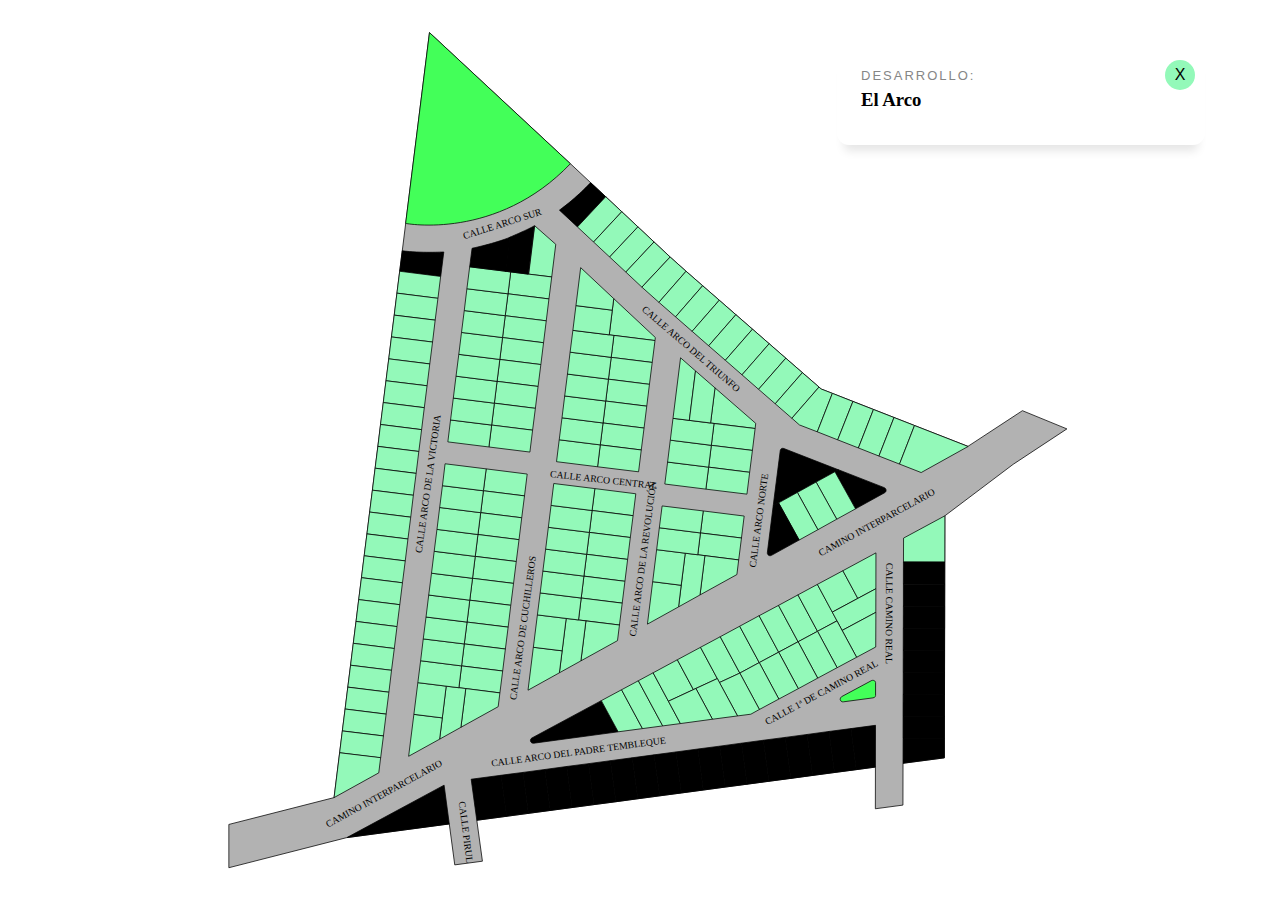
==== commit 8e6fc491: "card info added" ====
--- a/index.html
+++ b/index.html
@@ -11593,6 +11593,7 @@
     </svg>
 
     <div src="root"></div>
+    <script src="info.js"></script>
     <script src="main.js"></script>
 </body>
 
--- a/styles.css
+++ b/styles.css
@@ -12,6 +12,14 @@
     fill:#93F9B9;
     position: relative;
     z-index: 0;
+    cursor: pointer;
+}
+
+.sold {
+    fill:red;
+    position: relative;
+    z-index: 0;
+    cursor: pointer;
 }
 
 .selected, .fixed{
@@ -22,6 +30,79 @@
     transition: all .3s;
     position: relative;
     z-index: 1;
+}
+
+.card {
+    margin-right: 25px;
+    transition: all .4s cubic-bezier(0.175, 0.885, 0, 1);
+    background-color: #fff;
+    width: 320px;
+    position: absolute;
+    border-radius: 12px;
+    overflow: hidden;
+    box-shadow: 0px 13px 10px -7px rgba(0, 0, 0,0.1);
+    top:50px;
+    right: 50px;
+    padding: 16px 24px 24px;
+  }
+.card:hover {
+    box-shadow: 0px 30px 18px -8px rgba(0, 0, 0,0.1);
+    transform: scale(1.10, 1.10);
+  }
+
+.card .title{
+    margin-top: 5px;
+    margin-bottom: 10px;
+    font-family: Avenir, 'Roboto Slab', serif;
+}
+
+.card .category{
+    font-family: 'Raleway', sans-serif;
+    text-transform: uppercase;
+    font-size: 13px;
+    letter-spacing: 2px;
+    font-weight: 500;
+    color: #868686;
+}
+
+.card .close{
+    width: 30px;
+    height: 30px;
+    background-color: #93F9B9;
+    border-radius: 50%;
+    position: absolute;
+    top:10px;
+    right: 10px;
+    display: flex;
+    justify-content: center;
+    align-items: center;
+    font-family:'Lucida Sans', 'Lucida Sans Regular', 'Lucida Grande', 'Lucida Sans Unicode', Geneva, Verdana, sans-serif;
+    cursor: pointer;
+}
+
+.extra {
+    overflow: hidden;
+}
+
+@media (max-width:760px){
+    .card{
+        width: 80vw;
+        height: auto;
+        margin:0;
+        border-radius: 0;
+        top:0;
+        right: 0;
+    }
+    .card:hover {
+        transform: scale(1, 1);
+    }
+    svg {
+        margin-top: 200px;
+    }
+}
+
+svg {
+    margin-right: 500px;
 }
 
 
